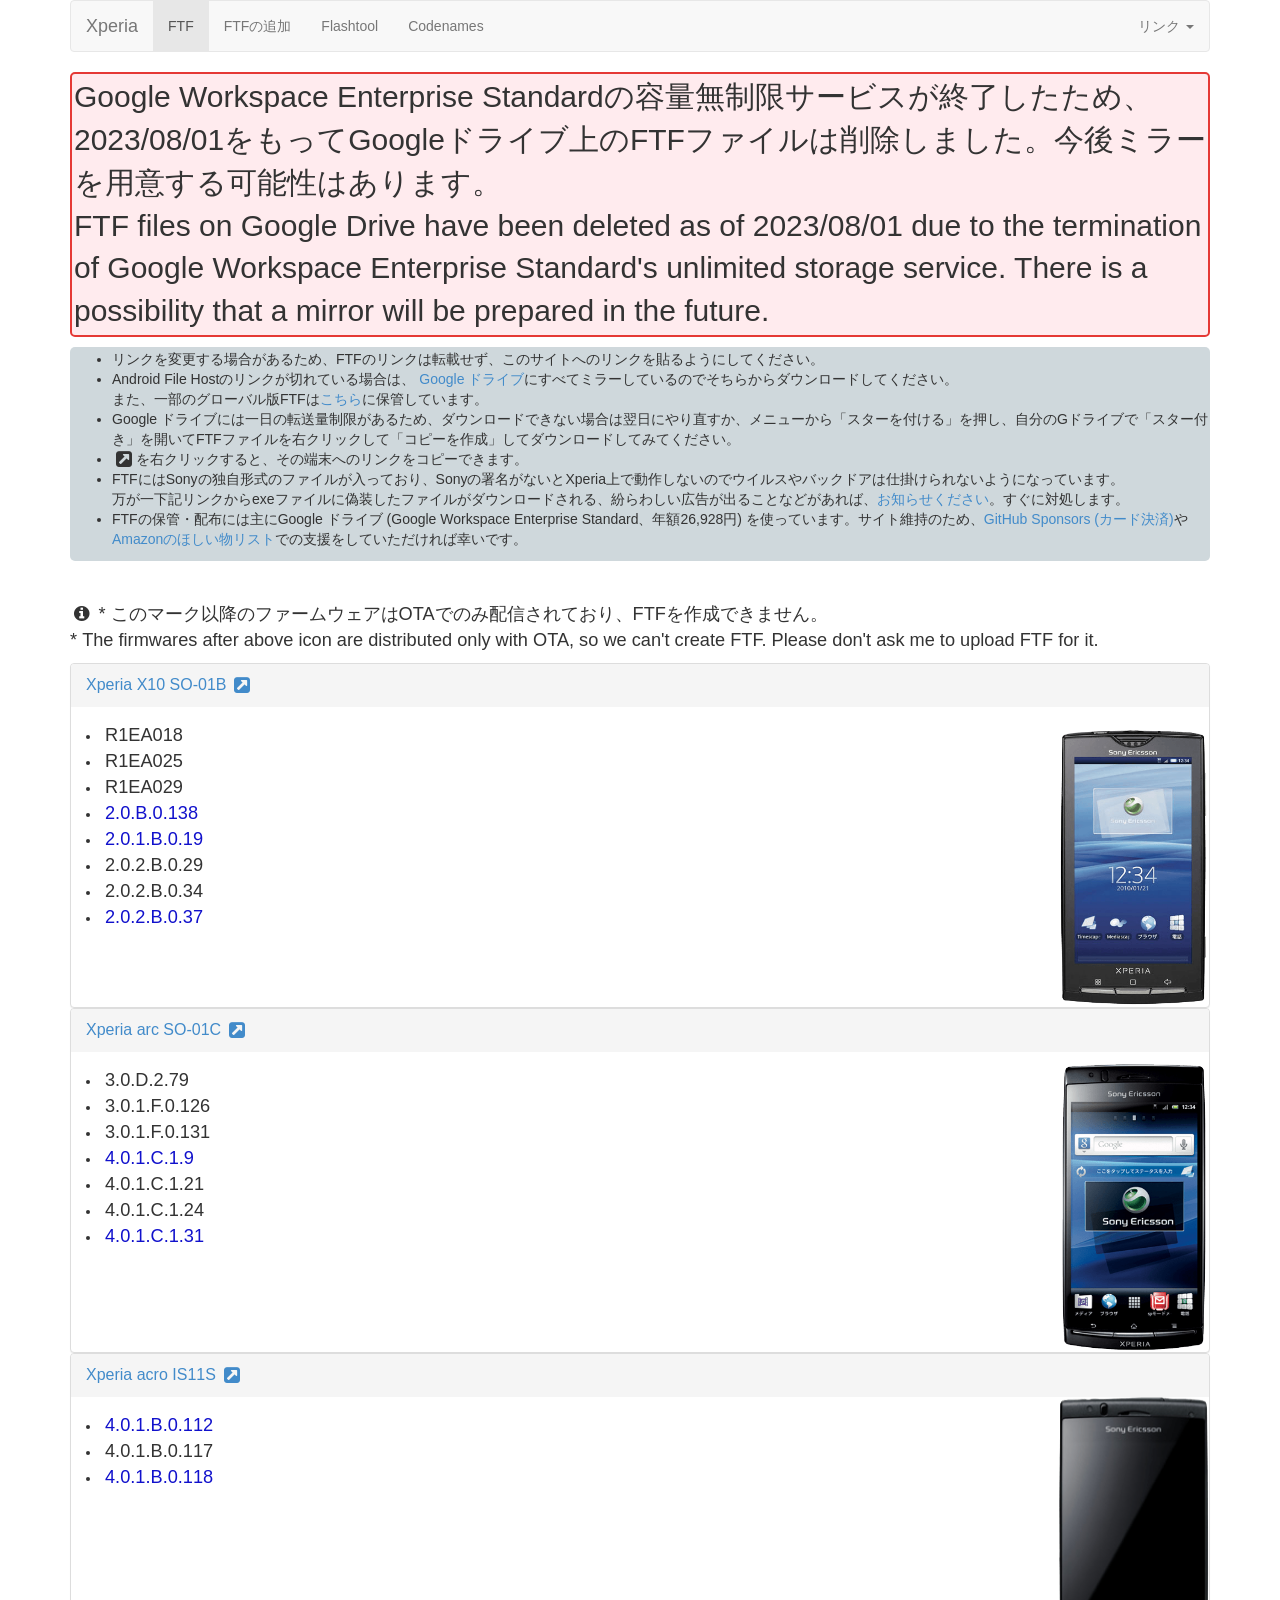
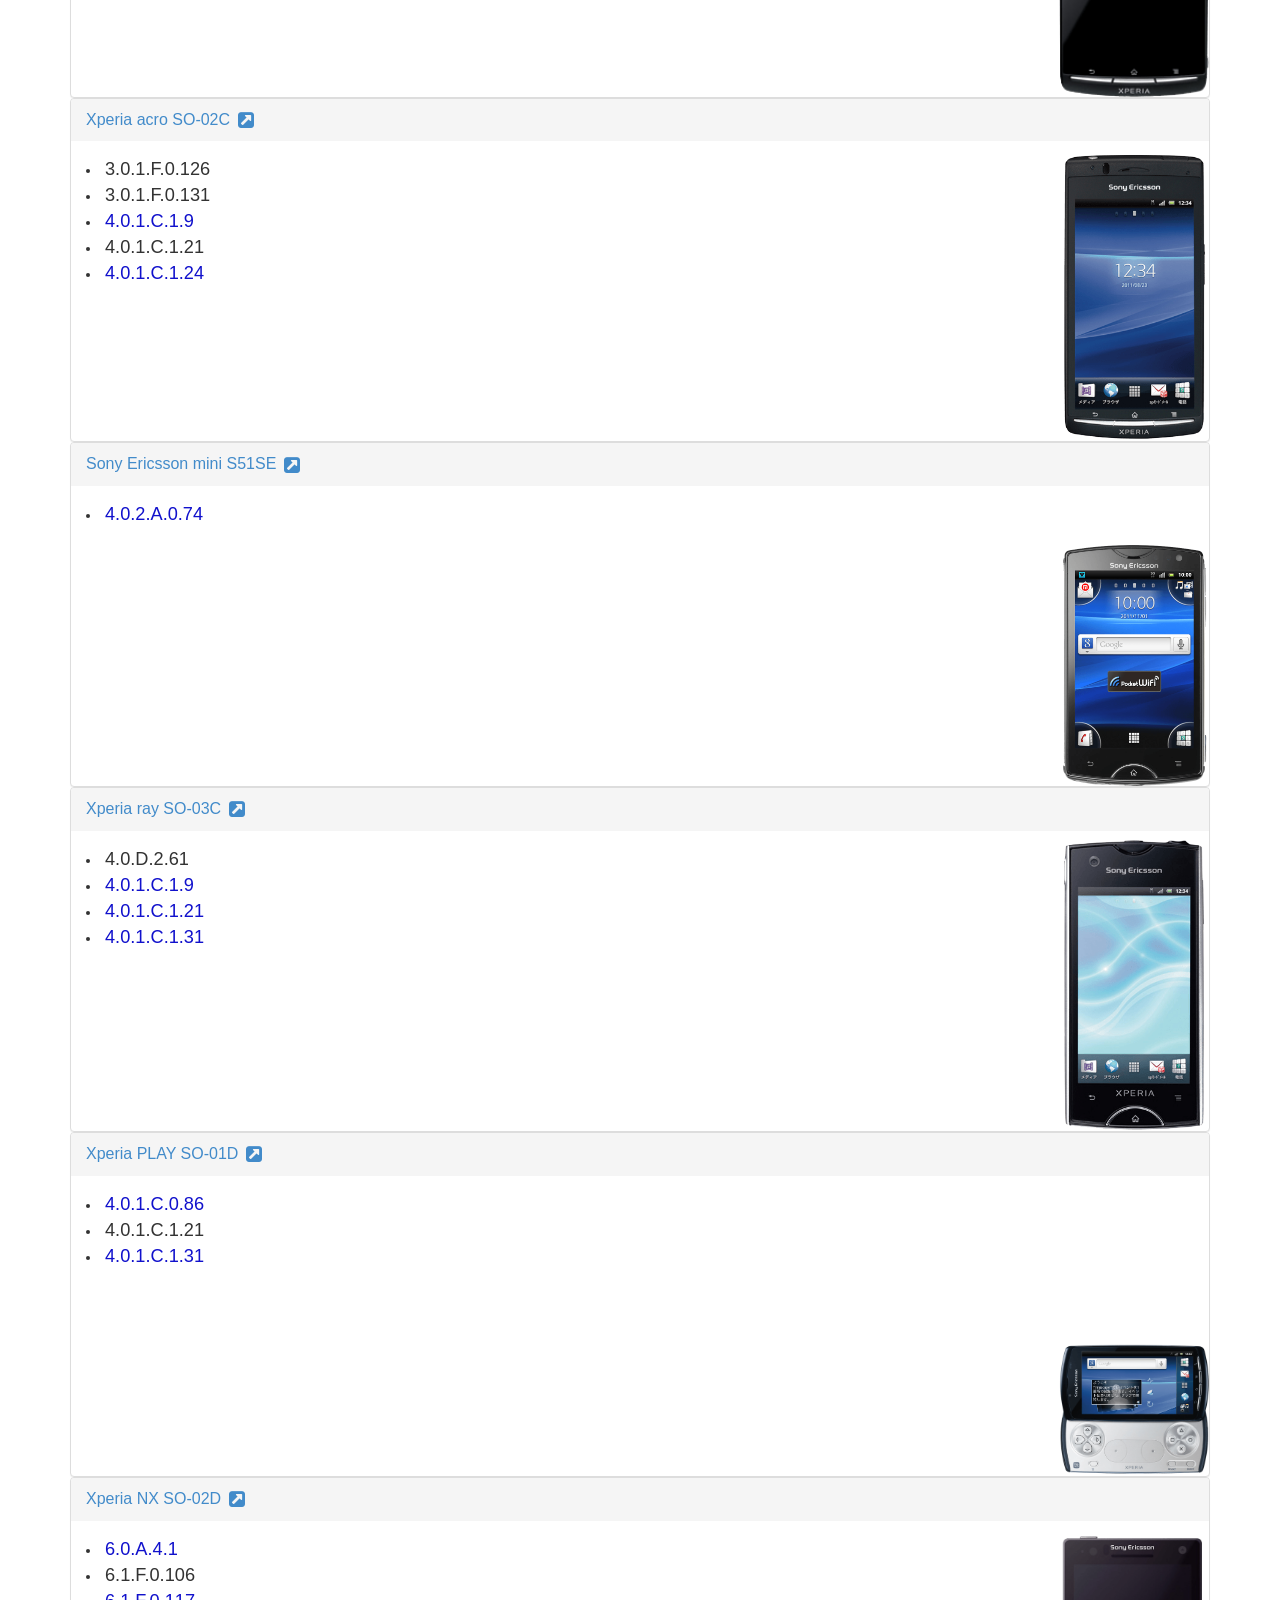
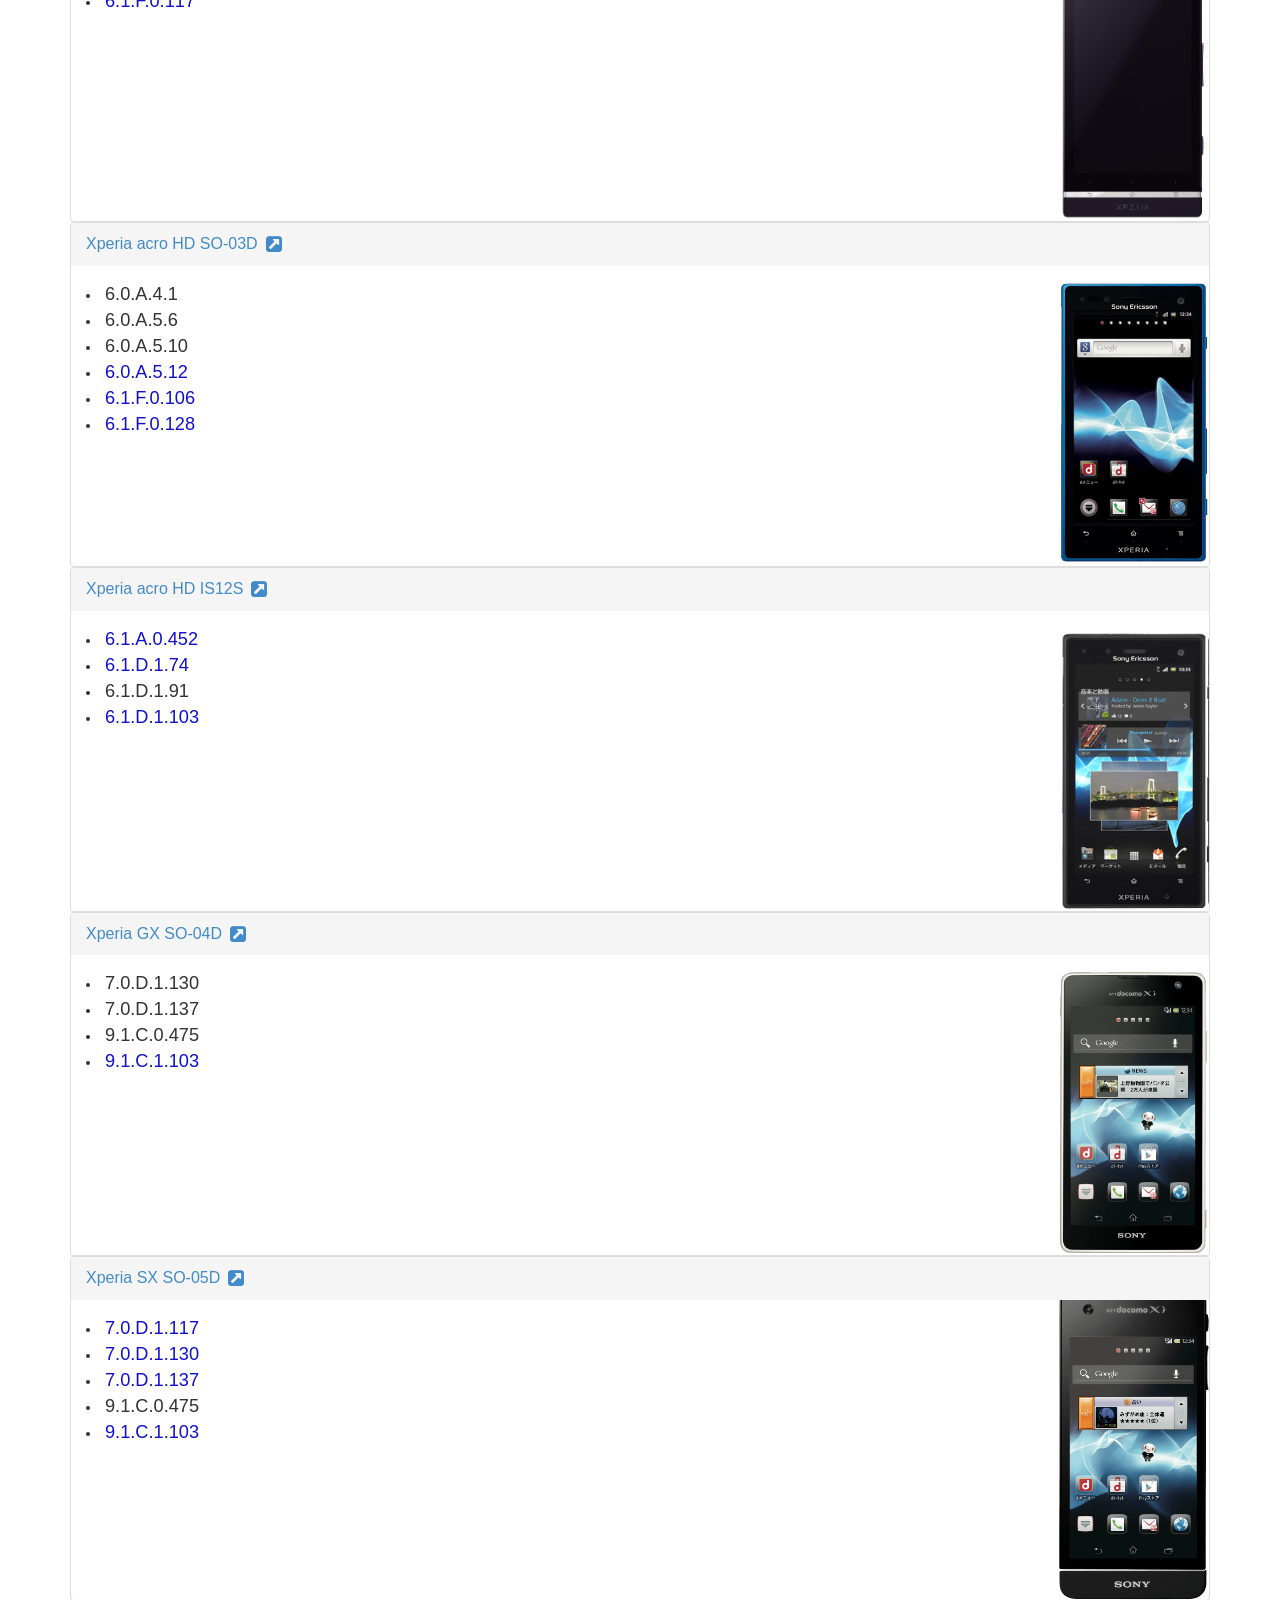
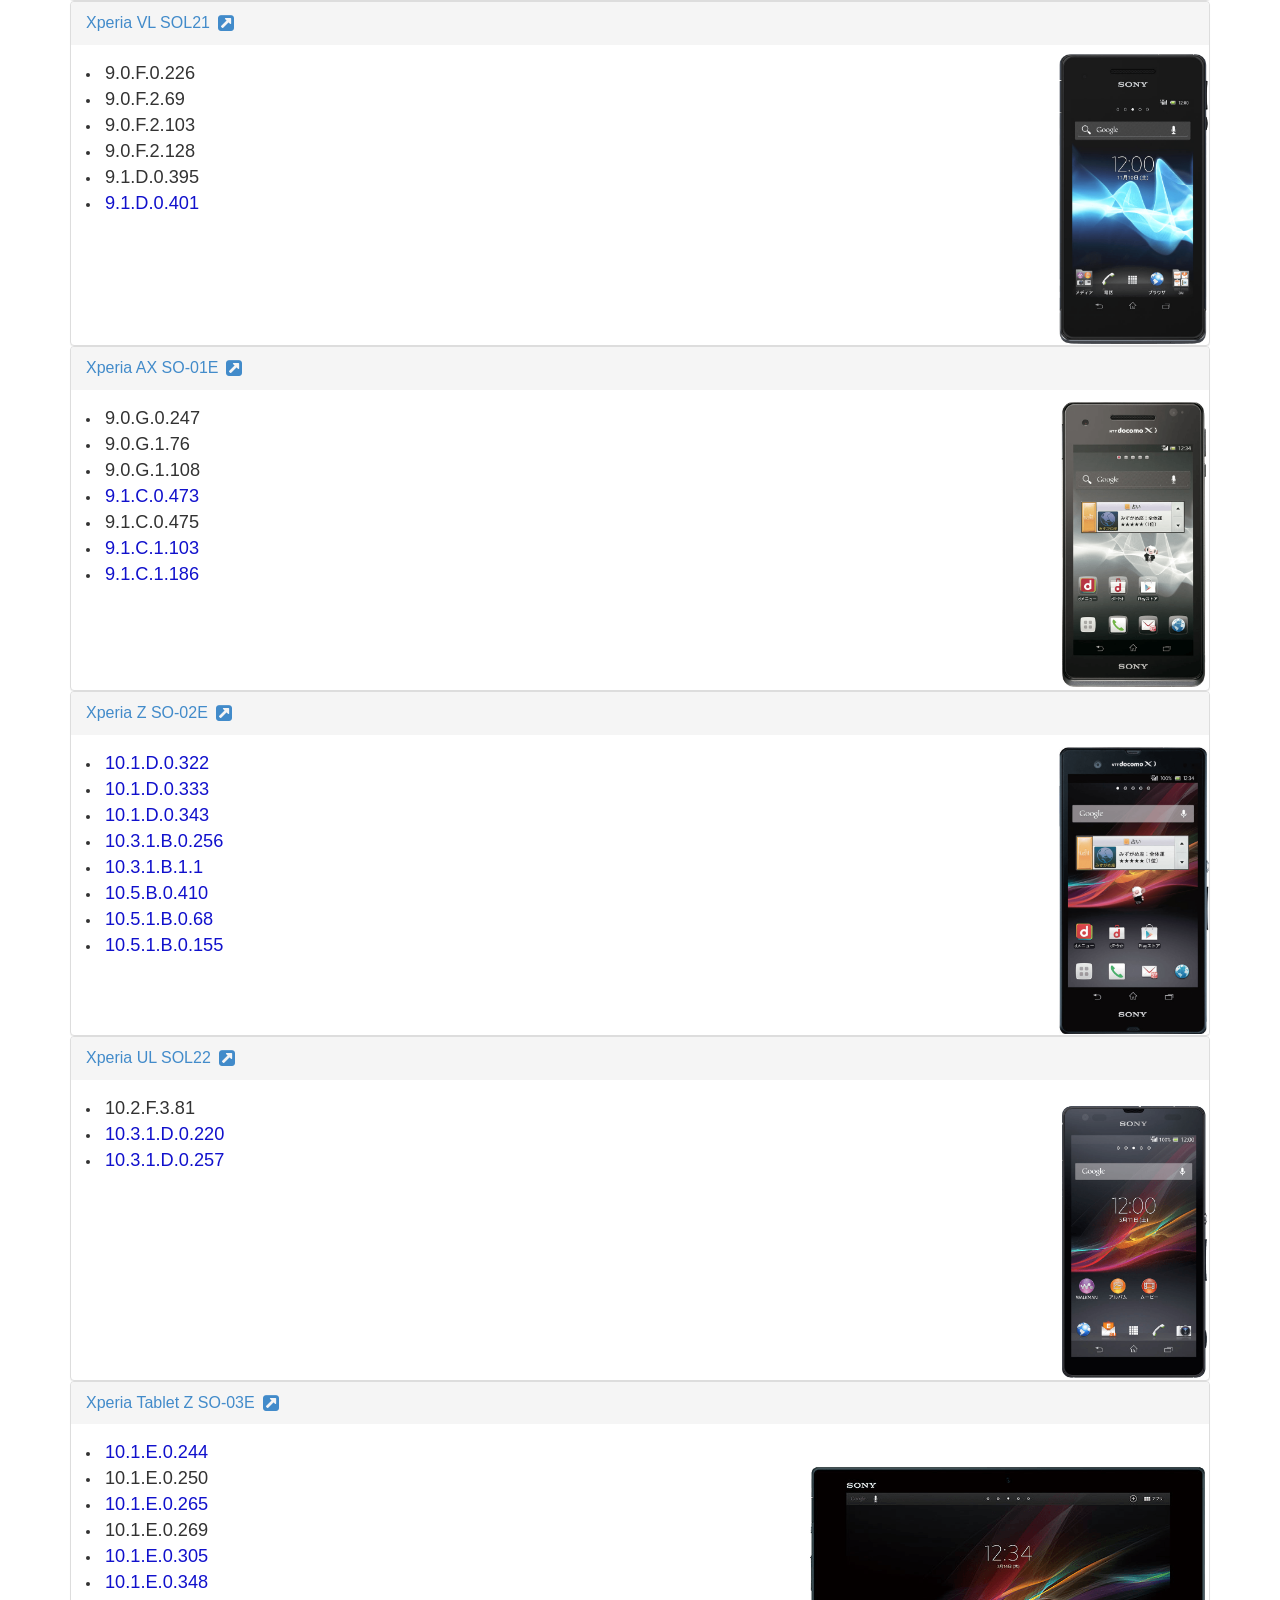
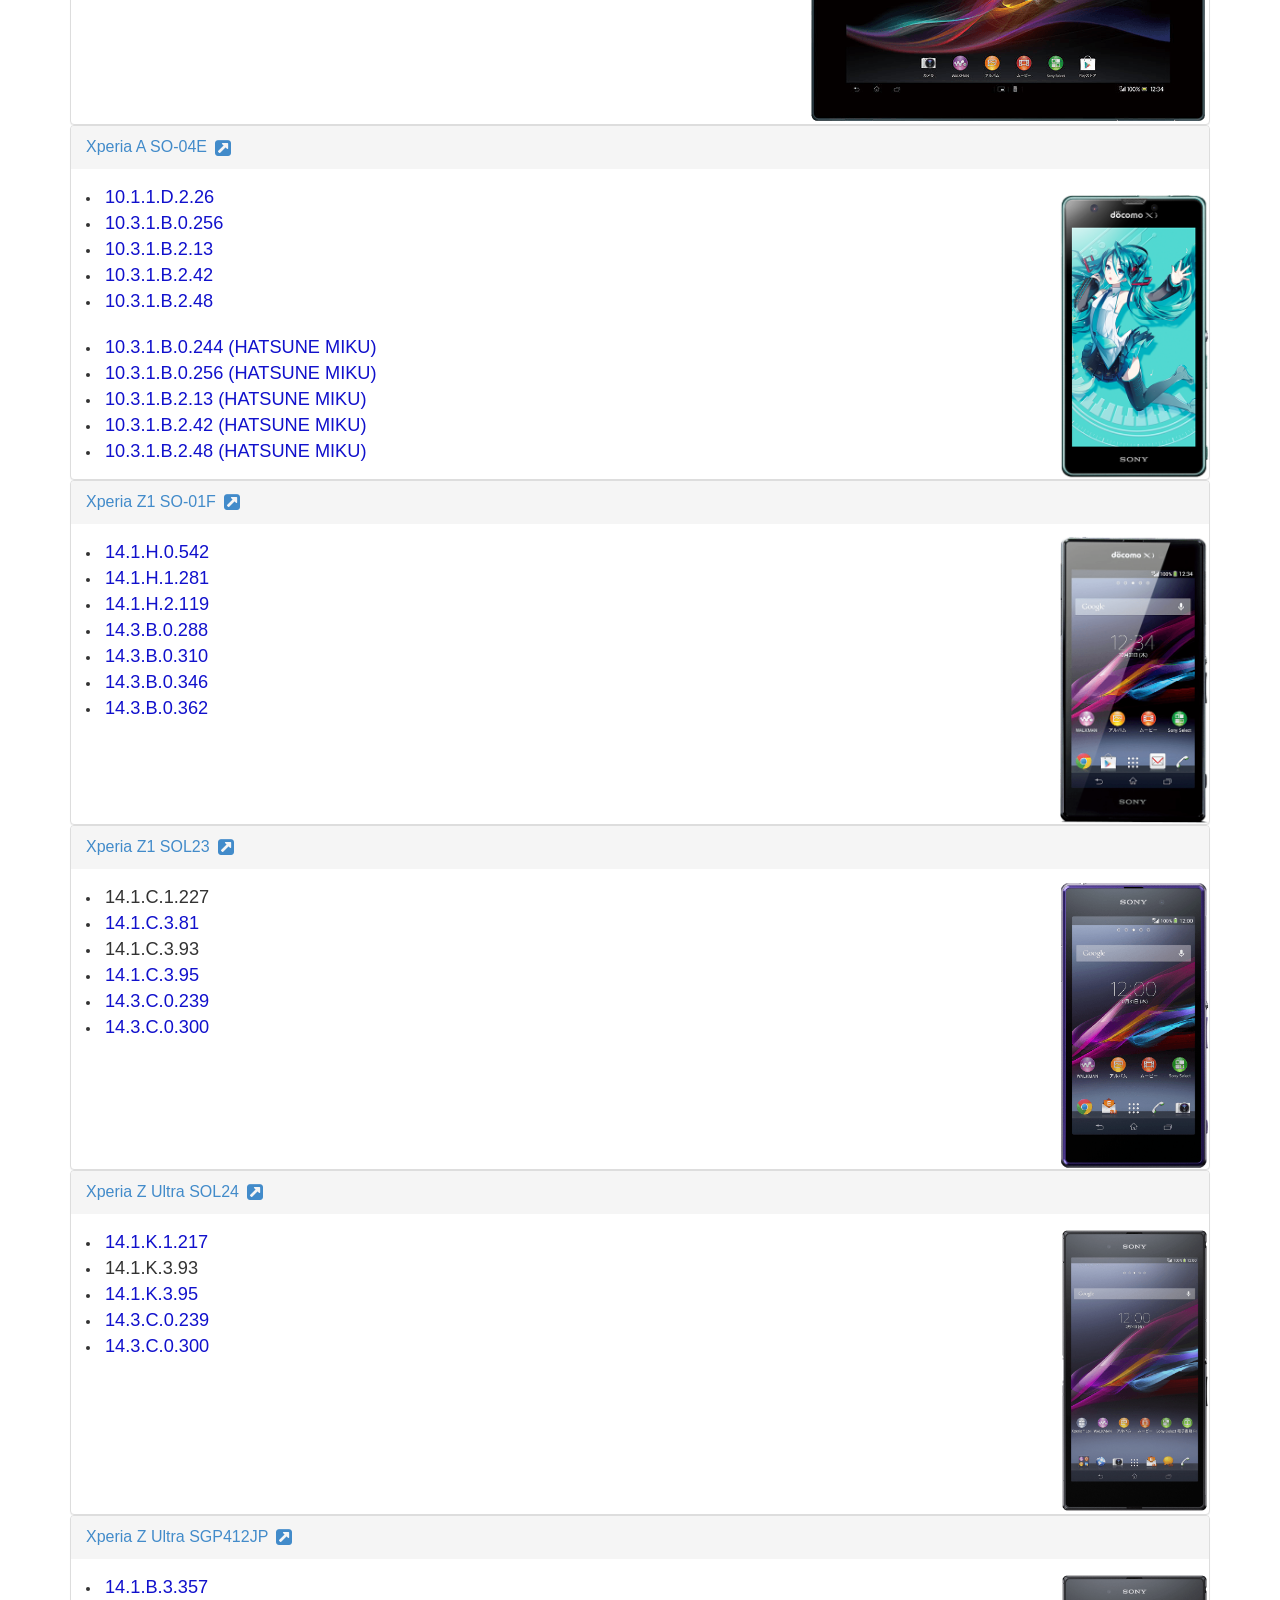
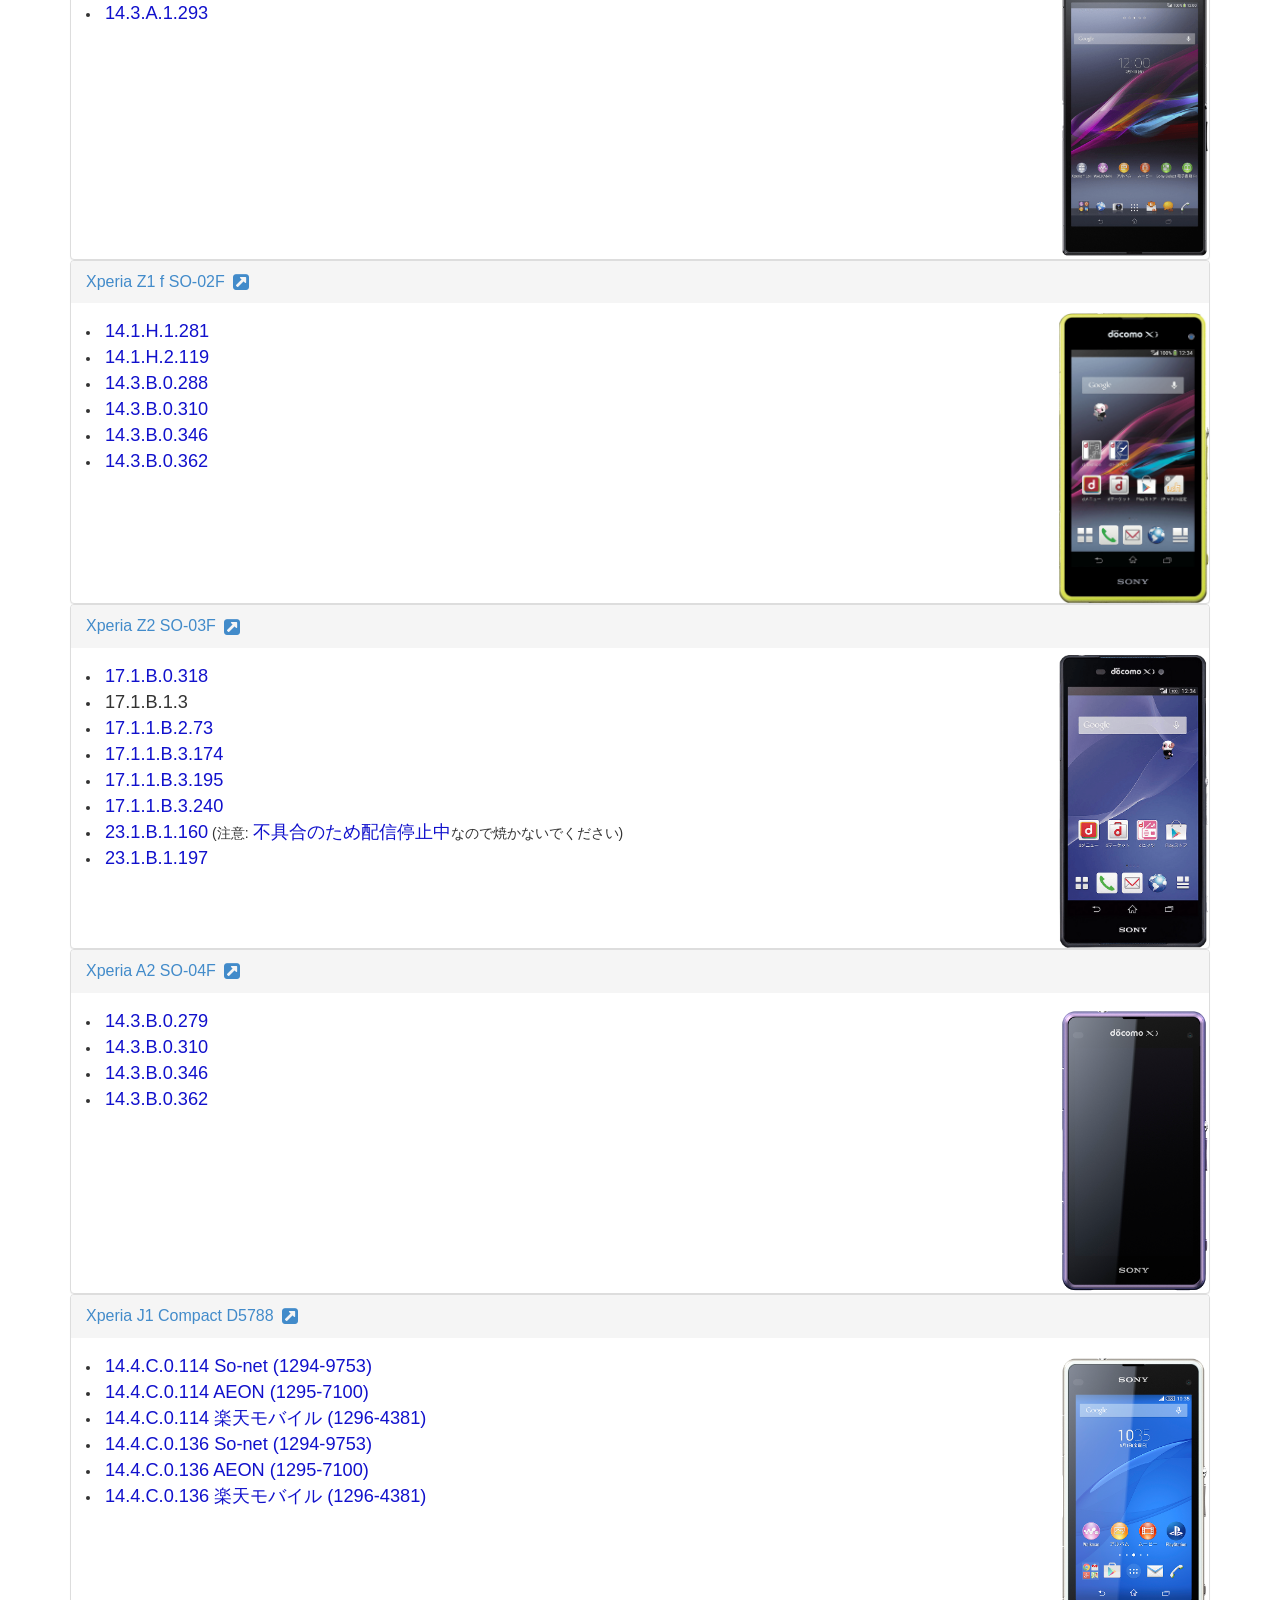
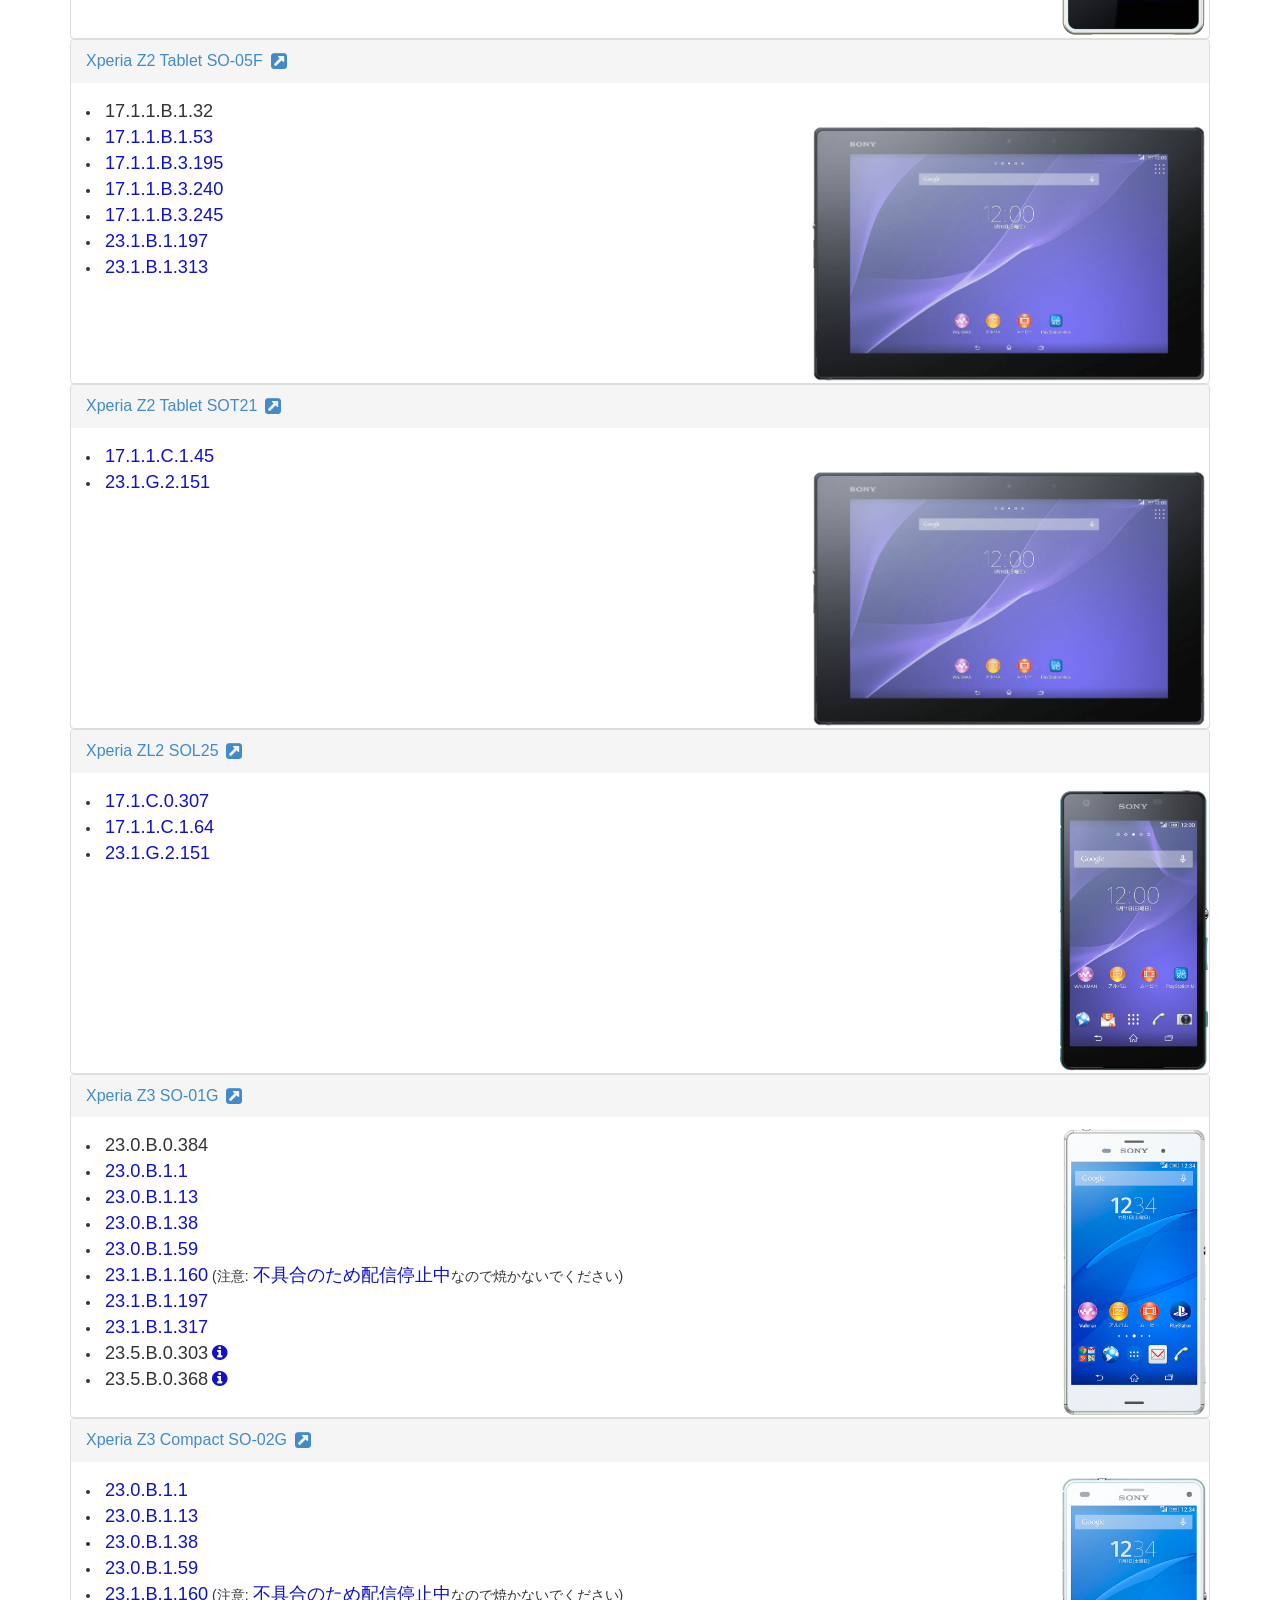
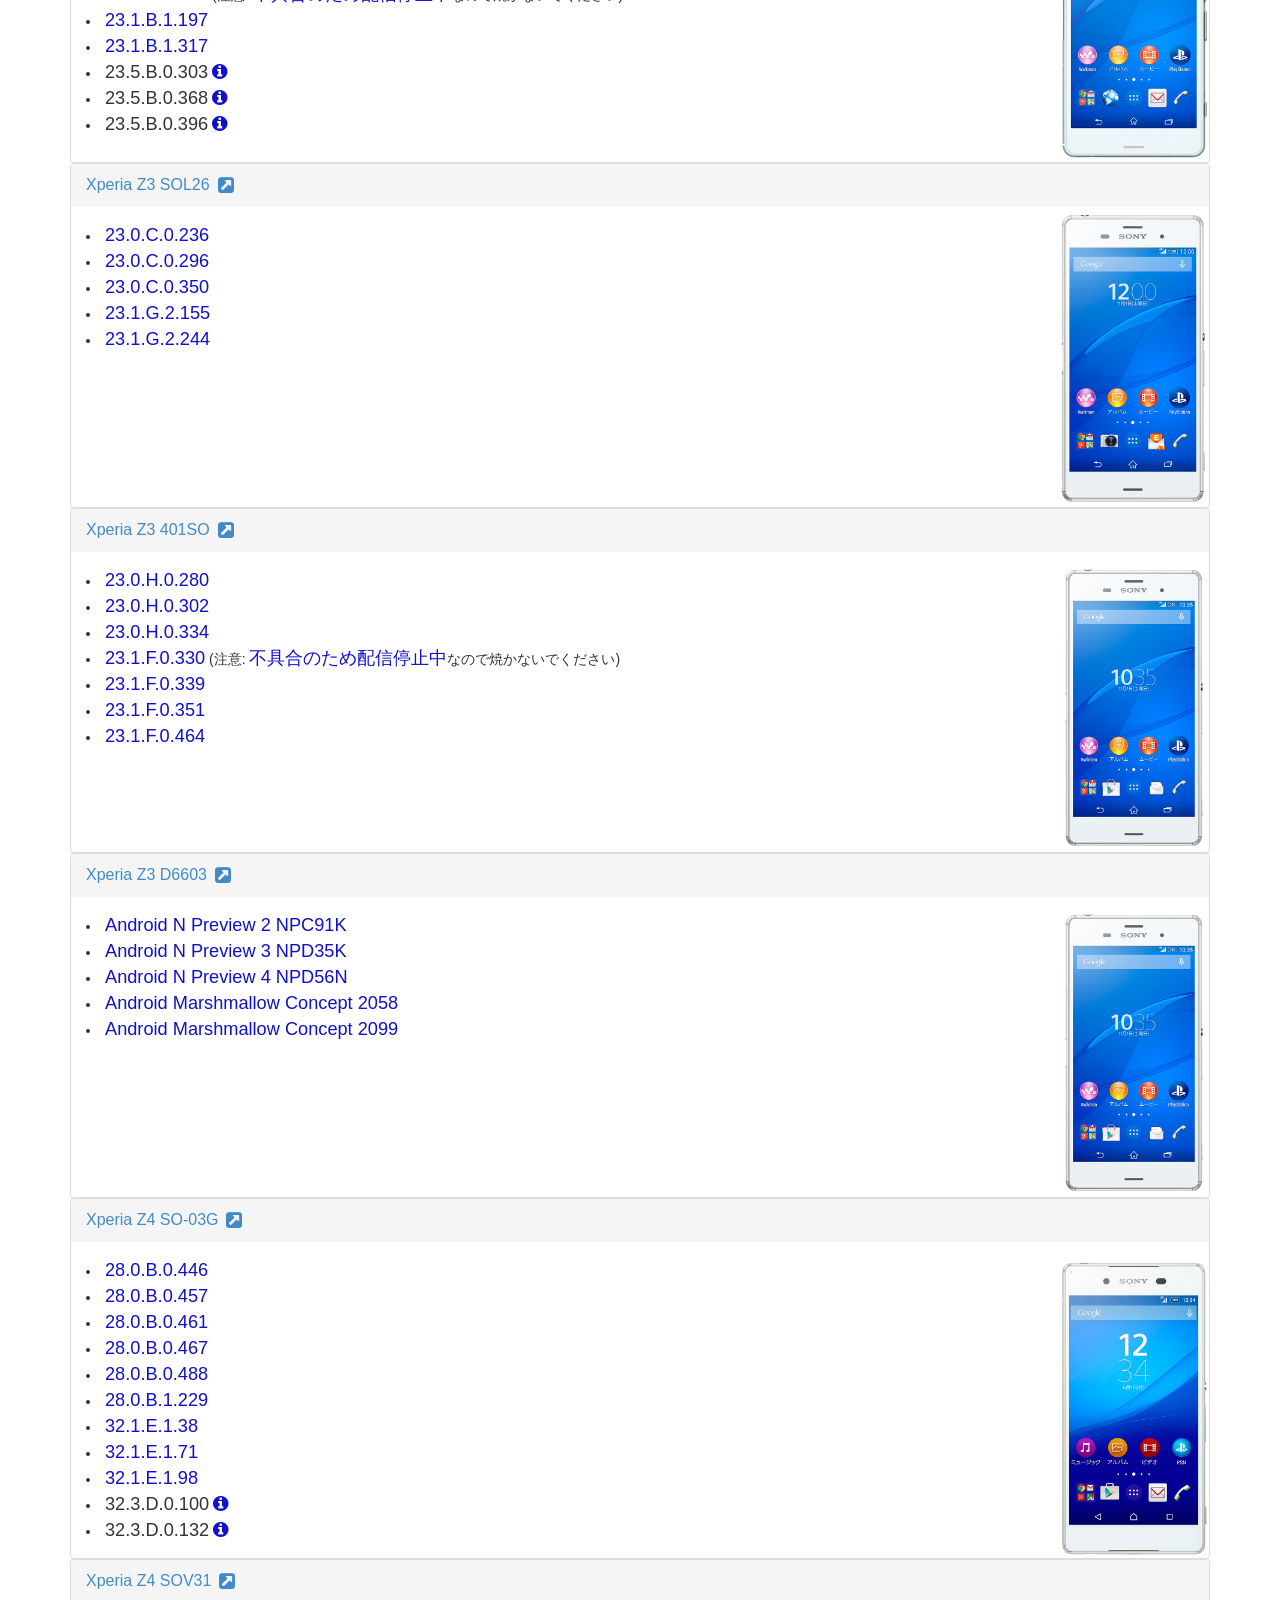
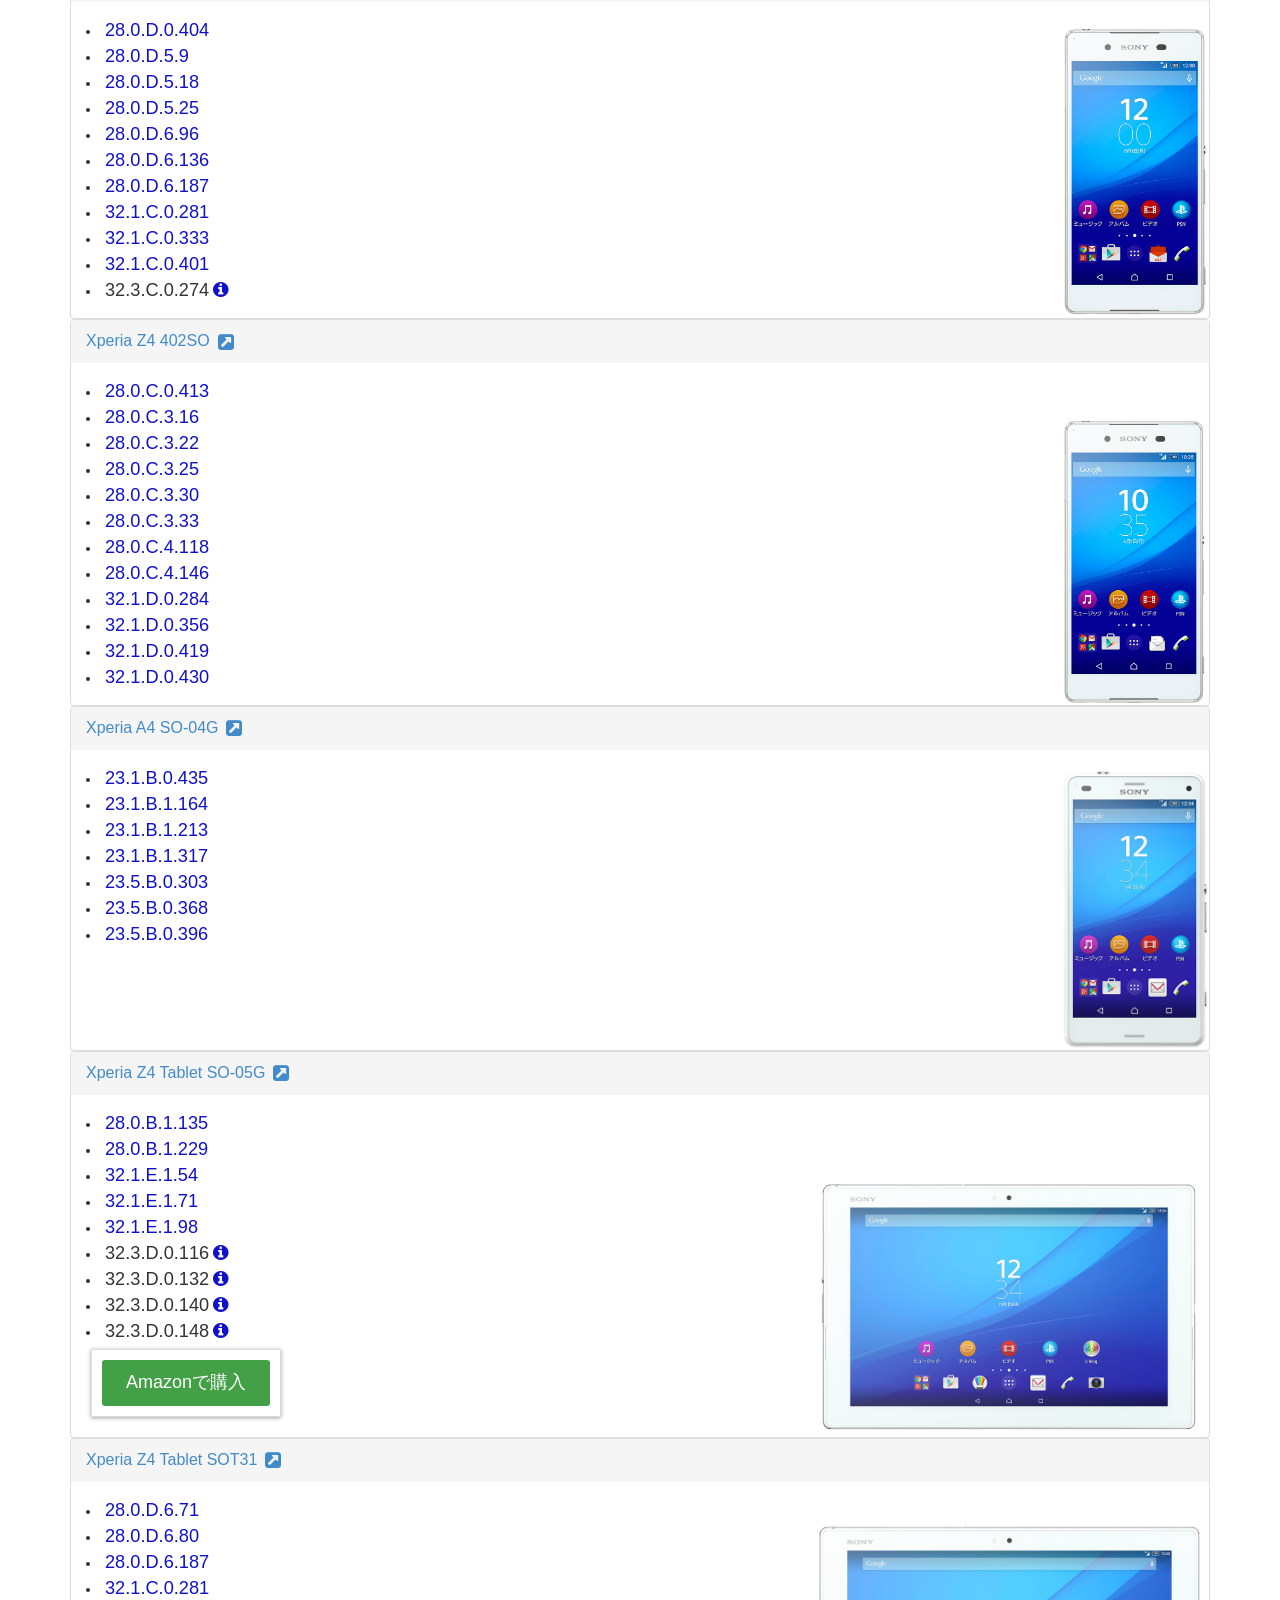
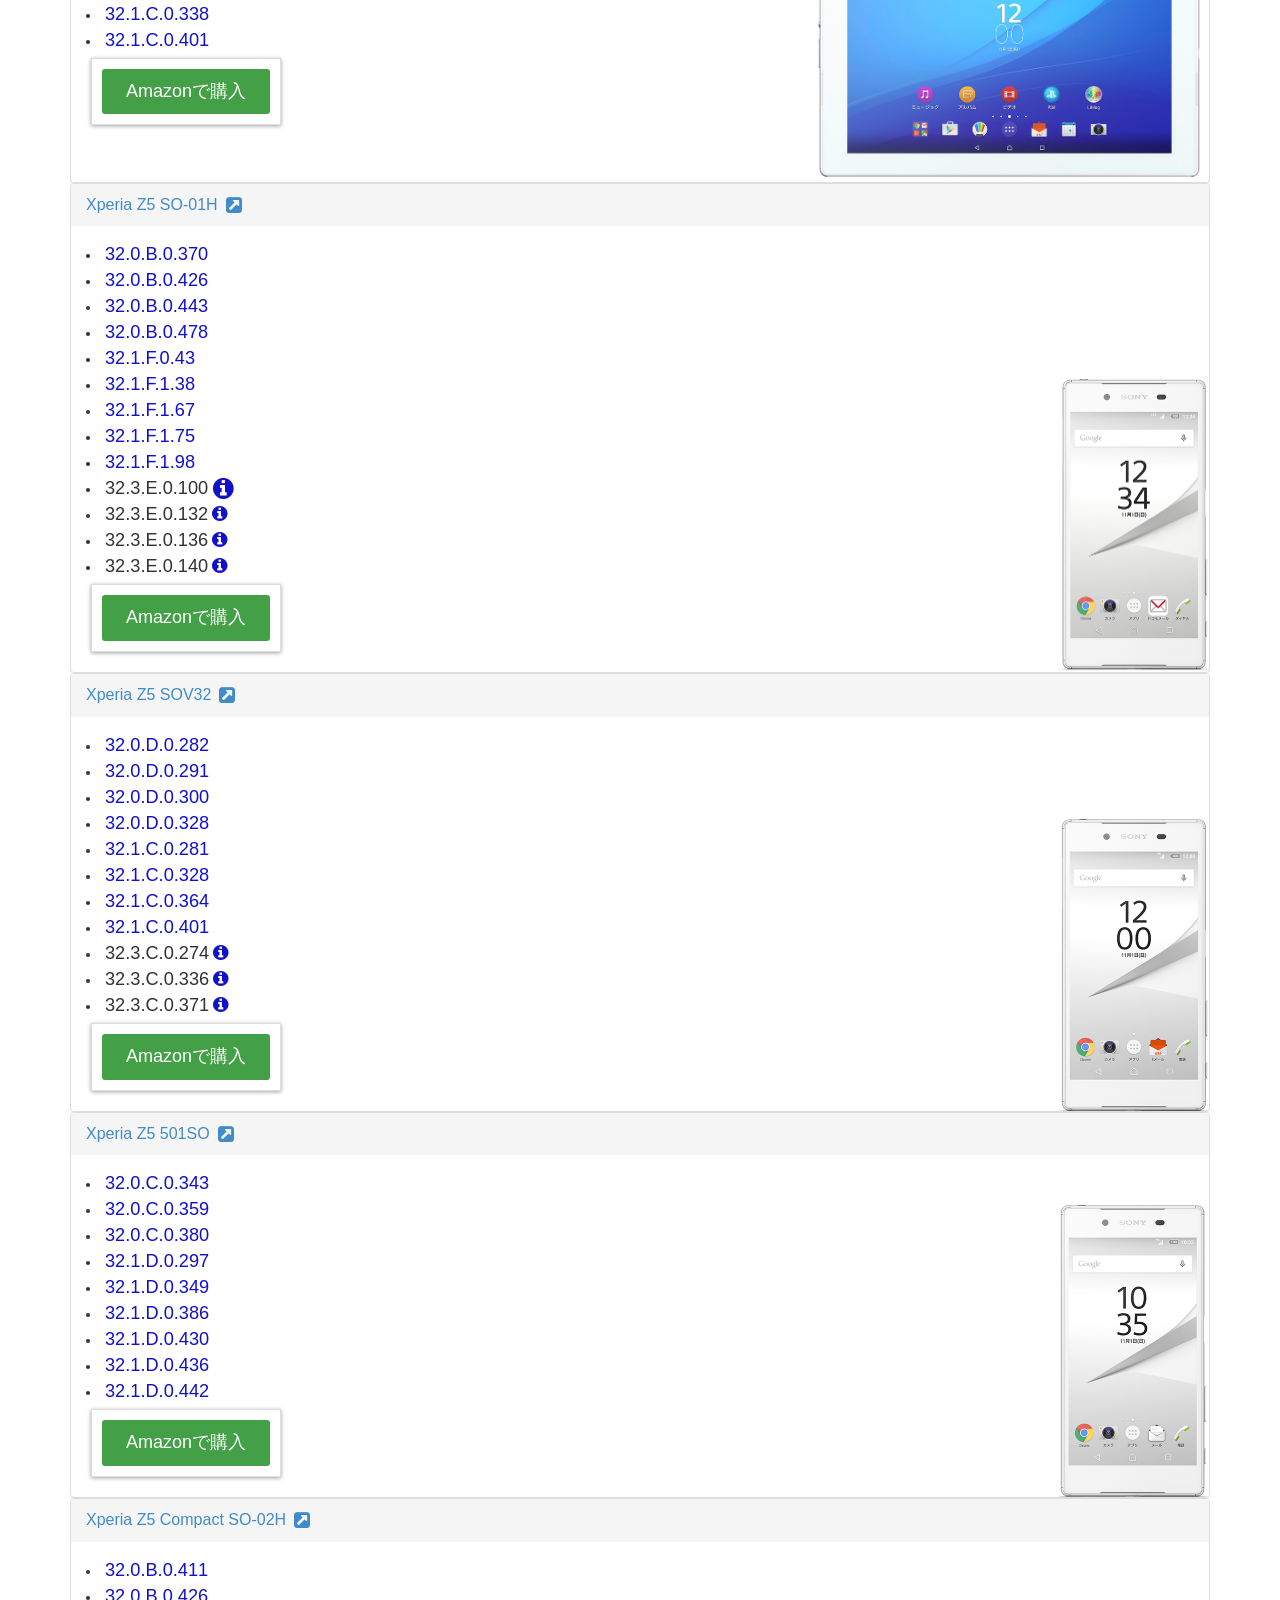
==== index.html @ 1143eaa8 "Update index.html" ====
<!DOCTYPE html>
<html lang="en">

<head>
	<meta charset="utf-8">
	<title>Xperia FTF</title>
	<meta name="viewport" content="width=device-width, initial-scale=1.0">
	<link rel="canonical" href="http://ftf.andro.plus/" />

	<meta name="description" content="">
	<meta name="author" content="">

	<!--link rel="stylesheet/less" href="less/bootstrap.less" type="text/css" /-->
	<!--link rel="stylesheet/less" href="less/responsive.less" type="text/css" /-->
	<!--script src="js/less-1.3.3.min.js"></script-->
	<!--append ‘#!watch’ to the browser URL, then refresh the page. -->

	<link href="css/bootstrap.min.css" rel="stylesheet">
	<link href="css/style.css?v=202308" rel="stylesheet">

	<!-- HTML5 shim, for IE6-8 support of HTML5 elements -->
	<!--[if lt IE 9]>
    <script src="js/html5shiv.js"></script>
  <![endif]-->

	<!-- Fav and touch icons -->
	<link rel="apple-touch-icon-precomposed" sizes="144x144" href="img/apple-touch-icon-144-precomposed.png">
	<link rel="apple-touch-icon-precomposed" sizes="114x114" href="img/apple-touch-icon-114-precomposed.png">
	<link rel="apple-touch-icon-precomposed" sizes="72x72" href="img/apple-touch-icon-72-precomposed.png">
	<link rel="apple-touch-icon-precomposed" href="img/apple-touch-icon-57-precomposed.png">
	<link href="//maxcdn.bootstrapcdn.com/font-awesome/4.7.0/css/font-awesome.min.css" rel="stylesheet">
	<link rel="shortcut icon" href="https://ftf.andro.plus/favicon.ico">

	<script type="text/javascript" src="js/jquery.min.js"></script>
	<script type="text/javascript" src="js/bootstrap.min.js"></script>
	<script type="text/javascript" src="js/scripts.js"></script>
	<script>
		$(function () {
			$('a[href^=#panel-S] , a[href^=#panel-4] , a[href^=#panel-I]').click(function () {
				var speed = 500;
				var href = $(this).attr("href");
				var target = $(href == "#" || href == "" ? 'html' : href);
				var position = target.offset().top;
				$("html, body").animate({ scrollTop: position }, speed, "swing");
				return false;
			});
		});
	</script>

	<script>
		(function (i, s, o, g, r, a, m) {
			i['GoogleAnalyticsObject'] = r; i[r] = i[r] || function () {
				(i[r].q = i[r].q || []).push(arguments)
			}, i[r].l = 1 * new Date(); a = s.createElement(o),
				m = s.getElementsByTagName(o)[0]; a.async = 1; a.src = g; m.parentNode.insertBefore(a, m)
		})(window, document, 'script', '//www.google-analytics.com/analytics.js', 'ga');

		ga('create', 'UA-49043288-2', 'auto');
		ga('require', 'displayfeatures');
		ga('require', 'linkid');
		ga('set', 'dimension13', navigator.userAgent);
		ga('send', 'pageview');
	</script>
	<script async src="//pagead2.googlesyndication.com/pagead/js/adsbygoogle.js"></script>
	<script>
		(adsbygoogle = window.adsbygoogle || []).push({
			google_ad_client: "ca-pub-0606165858439985",
			enable_page_level_ads: true
		});
	</script>
	<script src="//js.omks.valuecommerce.com/vcomks.js"></script>
</head>

<body>

	<div class="container">
		<div class="row clearfix">
			<div class="col-md-12 column">
				<nav class="navbar navbar-default" role="navigation">
					<div class="navbar-header">
						<button type="button" class="navbar-toggle" data-toggle="Nocollapse" data-target="#bs-example-navbar-Nocollapse-1">
							<span class="sr-only">Toggle navigation</span>
							<span class="icon-bar"></span>
							<span class="icon-bar"></span>
							<span class="icon-bar"></span>
						</button>
						<a class="navbar-brand" href="#">Xperia</a>
					</div>

					<div class="Nocollapse navbar-Nocollapse" id="bs-example-navbar-Nocollapse-1">
						<ul class="nav navbar-nav">
							<li class="active">
								<a href="#">FTF</a>
							</li>
							<li class="inactive">
								<a href="https://androplus.org/contact/">FTFの追加</a>
							</li>
							<li class="inactive">
								<a href="flashtool.html">Flashtool</a>
							</li>
							<li class="inactive">
								<a href="codenames.html">Codenames</a>
							</li>
						</ul>
						<ul class="nav navbar-nav navbar-right">
							<li class="dropdown">
								<a href="#" class="dropdown-toggle" data-toggle="dropdown">リンク
									<strong class="caret"></strong>
								</a>
								<ul class="dropdown-menu">
									<li>
										<a href="https://androplus.org/">AndroPlus</a>
									</li>
									<li>
										<a href="//あんどろいどのこと.みんな/">あんどろいどのこと、みんな。</a>
									</li>
								</ul>
							</li>
						</ul>
					</div>

				</nav>

				<div class="warning">
					Google Workspace Enterprise Standardの容量無制限サービスが終了したため、2023/08/01をもってGoogleドライブ上のFTFファイルは削除しました。今後ミラーを用意する可能性はあります。<br />
					FTF files on Google Drive have been deleted as of 2023/08/01 due to the termination of Google Workspace Enterprise Standard's unlimited storage service. There is a possibility that a mirror will be prepared in the future.
				</div>

				<div class="notice">
					<ul>
						<li>リンクを変更する場合があるため、FTFのリンクは転載せず、このサイトへのリンクを貼るようにしてください。</li>
						<li>Android File Hostのリンクが切れている場合は、
							<a href="https://drive.google.com/drive/folders/0B0j3VJ1Xp5N8c3AxUUl1Q3NxOGs?resourcekey=0-wkqdlXQwxokishY0XLCt4Q&usp=sharing">Google ドライブ</a>にすべてミラーしているのでそちらからダウンロードしてください。<br />
							また、一部のグローバル版FTFは<a href="https://drive.google.com/drive/folders/0B0j3VJ1Xp5N8UEFqMDYwTVFGM2c?resourcekey=0-emg5ke2IKxqRH9ei962biw&usp=sharing">こちら</a>に保管しています。</li>
						<li>Google ドライブには一日の転送量制限があるため、ダウンロードできない場合は翌日にやり直すか、メニューから「スターを付ける」を押し、自分のGドライブで「スター付き」を開いてFTFファイルを右クリックして「コピーを作成」してダウンロードしてみてください。</li>
						<li><i class="fa fa-external-link-square fa-fw fa-lg"></i>を右クリックすると、その端末へのリンクをコピーできます。</li>
						<li>FTFにはSonyの独自形式のファイルが入っており、Sonyの署名がないとXperia上で動作しないのでウイルスやバックドアは仕掛けられないようになっています。
					<br /> 万が一下記リンクからexeファイルに偽装したファイルがダウンロードされる、紛らわしい広告が出ることなどがあれば、<a href="https://androplus.org/contact/">お知らせください</a>。すぐに対処します。</li>
						<li>FTFの保管・配布には主にGoogle ドライブ (Google Workspace Enterprise Standard、年額26,928円) を使っています。サイト維持のため、<a href="https://github.com/sponsors/AndroPlus-org?frequency=one-time">GitHub Sponsors (カード決済)</a>や<a href="https://amzn.to/383M14e">Amazonのほしい物リスト</a>での支援をしていただければ幸いです。</li>
					</ul>
				</div>
				<br /><br />
				<p id="ota-only">
					<i class="fa fa-info-circle fa-fw" aria-hidden="true"></i>
					* このマーク以降のファームウェアはOTAでのみ配信されており、FTFを作成できません。<br />
					* The firmwares after above icon are distributed only with OTA, so we can't create FTF. Please don't ask me to upload FTF for it.
				</p>

				<!-- レスポンシブ記事下 -->
				<ins class="adsbygoogle" style="display:block" data-ad-client="ca-pub-0606165858439985" data-ad-slot="8365603791" data-ad-format="auto"></ins>
				<script>
					(adsbygoogle = window.adsbygoogle || []).push({});
				</script>

				<div class="panel-group" id="panel-SO-01B">
					<div class="panel panel-default">
						<div class="panel-heading">
							<a class="panel-title" data-toggle="Nocollapse" data-parent="#panel-SO-01B" href="#panel-element-98673111789">Xperia X10 SO-01B</a>
							<a href="#panel-SO-01B" title="この端末へのリンク">
								<i class="fa fa-external-link-square fa-fw fa-lg"></i>
							</a>
						</div>
						<div id="panel-element-98673111789" class="panel-Nocollapse Nocollapse">
							<div class="panel-body device-panel x10">
								<li>
									<span href="#リンクなし">R1EA018</span>
								</li>
								<li>
									<span href="#リンクなし">R1EA025</span>
								</li>
								<li>
									<span href="#リンクなし">R1EA029</span>
								</li>
								<li>
									<a href="https://www.androidfilehost.com/?w=files&flid=62051">2.0.B.0.138</a>
								</li>
								<li>
									<a href="https://www.androidfilehost.com/?w=files&flid=62051">2.0.1.B.0.19</a>
								</li>
								<li>
									<span href="#リンクなし">2.0.2.B.0.29</span>
								</li>
								<li>
									<span href="#リンクなし">2.0.2.B.0.34</span>
								</li>
								<li>
									<a href="https://www.androidfilehost.com/?w=files&flid=62051">2.0.2.B.0.37</a>
								</li>
							</div>
						</div>
					</div>
				</div>
				<div class="panel-group" id="panel-SO-01C">
					<div class="panel panel-default">
						<div class="panel-heading">
							<a class="panel-title" data-toggle="Nocollapse" data-parent="#panel-SO-01C" href="#panel-element-98673111898">Xperia arc SO-01C</a>
							<a href="#panel-SO-01C" title="この端末へのリンク">
								<i class="fa fa-external-link-square fa-fw fa-lg"></i>
							</a>
						</div>
						<div id="panel-element-98673111898" class="panel-Nocollapse Nocollapse">
							<div class="panel-body device-panel arc">
								<li>
									<span href="#リンクなし">3.0.D.2.79</span>
								</li>
								<li>
									<span href="#リンクなし">3.0.1.F.0.126</span>
								</li>
								<li>
									<span href="#リンクなし">3.0.1.F.0.131</span>
								</li>
								<li>
									<a href="https://www.androidfilehost.com/?w=files&flid=62064">4.0.1.C.1.9</a>
								</li>
								<li>
									<span href="#リンクなし">4.0.1.C.1.21</span>
								</li>
								<li>
									<span href="#リンクなし">4.0.1.C.1.24</span>
								</li>
								<li>
									<a href="https://www.androidfilehost.com/?w=files&flid=62064">4.0.1.C.1.31</a>
								</li>
							</div>
						</div>
					</div>
				</div>
				<div class="panel-group" id="panel-IS11S">
					<div class="panel panel-default">
						<div class="panel-heading">
							<a class="panel-title" data-toggle="Nocollapse" data-parent="#panel-IS11S" href="#panel-element-98673">Xperia acro IS11S</a>
							<a href="#panel-IS11S" title="この端末へのリンク">
								<i class="fa fa-external-link-square fa-fw fa-lg"></i>
							</a>
						</div>
						<div id="panel-element-98673" class="panel-Nocollapse Nocollapse">
							<div class="panel-body device-panel S">
								<li>
									<a href="https://www.androidfilehost.com/?w=files&flid=62076">4.0.1.B.0.112</a>
								</li>
								<li>
									<span href="#リンクなし">4.0.1.B.0.117</span>
								</li>
								<li>
									<a href="https://www.androidfilehost.com/?w=files&flid=62076">4.0.1.B.0.118</a>
								</li>
							</div>
						</div>
					</div>
				</div>
				<div class="panel-group" id="panel-SO-02C">
					<div class="panel panel-default">
						<div class="panel-heading">
							<a class="panel-title" data-toggle="Nocollapse" data-parent="#panel-SO-02C" href="#panel-element-98673111">Xperia acro SO-02C</a>
							<a href="#panel-SO-02C" title="この端末へのリンク">
								<i class="fa fa-external-link-square fa-fw fa-lg"></i>
							</a>
						</div>
						<div id="panel-element-98673111" class="panel-Nocollapse Nocollapse">
							<div class="panel-body device-panel acro">
								<li>
									<span href="#リンクなし">3.0.1.F.0.126</span>
								</li>
								<li>
									<span href="#リンクなし">3.0.1.F.0.131</span>
								</li>
								<li>
									<a href="https://www.androidfilehost.com/?w=files&flid=62076">4.0.1.C.1.9</a>
								</li>
								<li>
									<span href="#リンクなし">4.0.1.C.1.21</span>
								</li>
								<li>
									<a href="https://www.androidfilehost.com/?w=files&flid=62076">4.0.1.C.1.24</a>
								</li>
							</div>
						</div>
					</div>
				</div>
				<div class="panel-group" id="panel-S51SE">
					<div class="panel panel-default">
						<div class="panel-heading">
							<a class="panel-title" data-toggle="Nocollapse" data-parent="#panel-S51SE" href="#panel-element-9867344">Sony Ericsson mini S51SE</a>
							<a href="#panel-S51SE" title="この端末へのリンク">
								<i class="fa fa-external-link-square fa-fw fa-lg"></i>
							</a>
						</div>
						<div id="panel-element-9867344" class="panel-Nocollapse Nocollapse">
							<div class="panel-body device-panel mini">
								<li>
									<a href="https://www.androidfilehost.com/?w=files&flid=62036">4.0.2.A.0.74</a>
								</li>
							</div>
						</div>
					</div>
				</div>
				<div class="panel-group" id="panel-SO-03C">
					<div class="panel panel-default">
						<div class="panel-heading">
							<a class="panel-title" data-toggle="Nocollapse" data-parent="#panel-SO-03C" href="#panel-element-98673111434">Xperia ray SO-03C</a>
							<a href="#panel-SO-03C" title="この端末へのリンク">
								<i class="fa fa-external-link-square fa-fw fa-lg"></i>
							</a>
						</div>
						<div id="panel-element-98673111434" class="panel-Nocollapse Nocollapse">
							<div class="panel-body device-panel ray">
								<li>
									<span href="#リンクなし">4.0.D.2.61</span>
								</li>
								<li>
									<a href="https://www.androidfilehost.com/?w=files&flid=62066">4.0.1.C.1.9</a>
								</li>
								<li>
									<a href="https://www.androidfilehost.com/?w=files&flid=62066">4.0.1.C.1.21</a>
								</li>
								<li>
									<a href="https://www.androidfilehost.com/?w=files&flid=62066">4.0.1.C.1.31</a>
								</li>
							</div>
						</div>
					</div>
				</div>
				<div class="panel-group" id="panel-SO-01D">
					<div class="panel panel-default">
						<div class="panel-heading">
							<a class="panel-title" data-toggle="Nocollapse" data-parent="#panel-SO-01D" href="#panel-element-98673111433">Xperia PLAY SO-01D</a>
							<a href="#panel-SO-01D" title="この端末へのリンク">
								<i class="fa fa-external-link-square fa-fw fa-lg"></i>
							</a>
						</div>
						<div id="panel-element-98673111433" class="panel-Nocollapse Nocollapse">
							<div class="panel-body device-panel play">
								<li>
									<a href="https://www.androidfilehost.com/?w=files&flid=62039">4.0.1.C.0.86</a>
								</li>
								<li>
									<span href="#リンクなし">4.0.1.C.1.21</span>
								</li>
								<li>
									<a href="https://www.androidfilehost.com/?w=files&flid=62039">4.0.1.C.1.31</a>
								</li>
							</div>
						</div>
					</div>
				</div>
				<div class="panel-group" id="panel-SO-02D">
					<div class="panel panel-default">
						<div class="panel-heading">
							<a class="panel-title" data-toggle="Nocollapse" data-parent="#panel-SO-02D" href="#panel-element-98673111696">Xperia NX SO-02D</a>
							<a href="#panel-SO-02D" title="この端末へのリンク">
								<i class="fa fa-external-link-square fa-fw fa-lg"></i>
							</a>
						</div>
						<div id="panel-element-98673111696" class="panel-Nocollapse Nocollapse">
							<div class="panel-body device-panel NX">
								<li>
									<a href="https://www.androidfilehost.com/?w=files&flid=62056">6.0.A.4.1</a>
								</li>
								<li>
									<span href="#リンクなし">6.1.F.0.106</span>
								</li>
								<li>
									<a href="https://www.androidfilehost.com/?w=files&flid=62056">6.1.F.0.117</a>
								</li>
							</div>
						</div>
					</div>
				</div>
				<div class="panel-group" id="panel-SO-03D">
					<div class="panel panel-default">
						<div class="panel-heading">
							<a class="panel-title" data-toggle="Nocollapse" data-parent="#panel-SO-03D" href="#panel-element-9867311145">Xperia acro HD SO-03D</a>
							<a href="#panel-SO-03D" title="この端末へのリンク">
								<i class="fa fa-external-link-square fa-fw fa-lg"></i>
							</a>
						</div>
						<div id="panel-element-9867311145" class="panel-Nocollapse Nocollapse">
							<div class="panel-body device-panel aHD">
								<li>
									<span href="#リンクなし">6.0.A.4.1</span>
								</li>
								<li>
									<span href="#リンクなし">6.0.A.5.6</span>
								</li>
								<li>
									<span href="#リンクなし">6.0.A.5.10</span>
								</li>
								<li>
									<a href="https://www.androidfilehost.com/?w=files&flid=62046">6.0.A.5.12</a>
								</li>
								<li>
									<a href="https://www.androidfilehost.com/?w=files&flid=62046">6.1.F.0.106</a>
								</li>
								<li>
									<a href="https://www.androidfilehost.com/?w=files&flid=62046">6.1.F.0.128</a>
								</li>
							</div>
						</div>
					</div>
				</div>
				<div class="panel-group" id="panel-IS12S">
					<div class="panel panel-default">
						<div class="panel-heading">
							<a class="panel-title" data-toggle="Nocollapse" data-parent="#panel-IS12S" href="#panel-element-986731114533">Xperia acro HD IS12S</a>
							<a href="#panel-IS12S" title="この端末へのリンク">
								<i class="fa fa-external-link-square fa-fw fa-lg"></i>
							</a>
						</div>
						<div id="panel-element-986731114533" class="panel-Nocollapse Nocollapse">
							<div class="panel-body device-panel a12S">
								<li>
									<a href="https://www.androidfilehost.com/?w=files&flid=62046">6.1.A.0.452</a>
								</li>
								<li>
									<a href="https://www.androidfilehost.com/?w=files&flid=62046">6.1.D.1.74</a>
								</li>
								<li>
									<span href="#リンクなし">6.1.D.1.91</span>
								</li>
								<li>
									<a href="https://www.androidfilehost.com/?w=files&flid=62046">6.1.D.1.103</a>
								</li>
							</div>
						</div>
					</div>
				</div>
				<div class="panel-group" id="panel-SO-04D">
					<div class="panel panel-default">
						<div class="panel-heading">
							<a class="panel-title" data-toggle="Nocollapse" data-parent="#panel-SO-04D" href="#panel-element-986731115">Xperia GX SO-04D</a>
							<a href="#panel-SO-04D" title="この端末へのリンク">
								<i class="fa fa-external-link-square fa-fw fa-lg"></i>
							</a>
						</div>
						<div id="panel-element-986731115" class="panel-Nocollapse Nocollapse">
							<div class="panel-body device-panel GX">
								<li>
									<span href="#リンクなし">7.0.D.1.130</span>
								</li>
								<li>
									<span href="#リンクなし">7.0.D.1.137</span>
								</li>
								<li>
									<span href="#リンクなし">9.1.C.0.475</span>
								</li>
								<li>
									<a href="https://www.androidfilehost.com/?fid=24562950077415585">9.1.C.1.103</a>
								</li>
							</div>
						</div>
					</div>
				</div>
				<div class="panel-group" id="panel-SO-05D">
					<div class="panel panel-default">
						<div class="panel-heading">
							<a class="panel-title" data-toggle="Nocollapse" data-parent="#panel-SO-05D" href="#panel-element-9867311">Xperia SX SO-05D</a>
							<a href="#panel-SO-05D" title="この端末へのリンク">
								<i class="fa fa-external-link-square fa-fw fa-lg"></i>
							</a>
						</div>
						<div id="panel-element-9867311" class="panel-Nocollapse Nocollapse">
							<div class="panel-body device-panel SX">
								<li>
									<a href="https://drive.google.com/file/d/0B0j3VJ1Xp5N8dy1TMkpQS3NJRm8/view?usp=sharing">7.0.D.1.117</a>
								</li>
								<li>
									<a href="https://drive.google.com/file/d/0B0j3VJ1Xp5N8eDhfdFJjMjFEdlE/view?usp=sharing">7.0.D.1.130</a>
								</li>
								<li>
									<a href="https://www.androidfilehost.com/?fid=24562946973630855">7.0.D.1.137</a>
								</li>
								<li>
									<span href="#リンクなし">9.1.C.0.475</span>
								</li>
								<li>
									<a href="https://www.androidfilehost.com/?fid=24566382913913021">9.1.C.1.103</a>
								</li>
							</div>
						</div>
					</div>
				</div>
				<div class="panel-group" id="panel-SOL21">
					<div class="panel panel-default">
						<div class="panel-heading">
							<a class="panel-title" data-toggle="Nocollapse" data-parent="#panel-SOL21" href="#panel-element-9867334">Xperia VL SOL21</a>
							<a href="#panel-SOL21" title="この端末へのリンク">
								<i class="fa fa-external-link-square fa-fw fa-lg"></i>
							</a>
						</div>
						<div id="panel-element-9867334" class="panel-Nocollapse Nocollapse">
							<div class="panel-body device-panel VL">
								<li>
									<span href="#リンクなし">9.0.F.0.226</span>
								</li>
								<li>
									<span href="#リンクなし">9.0.F.2.69</span>
								</li>
								<li>
									<span href="#リンクなし">9.0.F.2.103</span>
								</li>
								<li>
									<span href="#リンクなし">9.0.F.2.128</span>
								</li>
								<li>
									<span href="#リンクなし">9.1.D.0.395</span>
								</li>
								<li>
									<a href="https://www.androidfilehost.com/?fid=24562946973630652">9.1.D.0.401</a>
								</li>
							</div>
						</div>
					</div>
				</div>

				<!-- ftf.andro.plus -->
				<ins class="adsbygoogle" style="display:block" data-ad-client="ca-pub-0606165858439985" data-ad-slot="9669007791" data-ad-format="horizontal"></ins>
				<script>
					(adsbygoogle = window.adsbygoogle || []).push({});
				</script>

				<div class="panel-group" id="panel-SO-01E">
					<div class="panel panel-default">
						<div class="panel-heading">
							<a class="panel-title" data-toggle="Nocollapse" data-parent="#panel-SO-01E" href="#panel-element-98673178">Xperia AX SO-01E</a>
							<a href="#panel-SO-01E" title="この端末へのリンク">
								<i class="fa fa-external-link-square fa-fw fa-lg"></i>
							</a>
						</div>
						<div id="panel-element-98673178" class="panel-Nocollapse Nocollapse">
							<div class="panel-body device-panel AX">
								<li>
									<span href="#リンクなし">9.0.G.0.247</span>
								</li>
								<li>
									<span href="#リンクなし">9.0.G.1.76</span>
								</li>
								<li>
									<span href="#リンクなし">9.0.G.1.108</span>
								</li>
								<li>
									<a href="https://www.androidfilehost.com/?fid=24562946973630658">9.1.C.0.473</a>
								</li>
								<li>
									<span href="#リンクなし">9.1.C.0.475</span>
								</li>
								<li>
									<a href="https://www.androidfilehost.com/?fid=24562950077415583">9.1.C.1.103</a>
								</li>
								<li>
									<a href="https://www.androidfilehost.com/?fid=24562950077415586">9.1.C.1.186</a>
								</li>
							</div>
						</div>
					</div>
				</div>
				<div class="panel-group" id="panel-SO-02E">
					<div class="panel panel-default">
						<div class="panel-heading">
							<a class="panel-title" data-toggle="Nocollapse" data-parent="#panel-SO-02E" href="#panel-element-986731">Xperia Z SO-02E</a>
							<a href="#panel-SO-02E" title="この端末へのリンク">
								<i class="fa fa-external-link-square fa-fw fa-lg"></i>
							</a>
						</div>
						<div id="panel-element-986731" class="panel-Nocollapse Nocollapse">
							<div class="panel-body device-panel Z">
								<li>
									<a href="https://www.androidfilehost.com/?fid=24562950077415576">10.1.D.0.322</a>
								</li>
								<li>
									<a href="https://www.androidfilehost.com/?fid=24562946973630856">10.1.D.0.333</a>
								</li>
								<li>
									<a href="https://www.androidfilehost.com/?fid=24562946973630646">10.1.D.0.343</a>
								</li>
								<li>
									<a href="https://www.androidfilehost.com/?fid=24562946973630645">10.3.1.B.0.256</a>
								</li>
								<li>
									<a href="https://www.androidfilehost.com/?fid=24562946973630638">10.3.1.B.1.1</a>
								</li>
								<li>
									<a href="https://www.androidfilehost.com/?fid=24562946973630637">10.5.B.0.410</a>
								</li>
								<li>
									<a href="https://www.androidfilehost.com/?fid=24562946973630642">10.5.1.B.0.68</a>
								</li>
								<li>
									<a href="https://www.androidfilehost.com/?fid=24591023225176319">10.5.1.B.0.155</a>
								</li>
							</div>
						</div>
					</div>
				</div>
				<div class="panel-group" id="panel-SOL22">
					<div class="panel panel-default">
						<div class="panel-heading">
							<a class="panel-title" data-toggle="Nocollapse" data-parent="#panel-SOL22" href="#panel-element-9867331">Xperia UL SOL22</a>
							<a href="#panel-SOL22" title="この端末へのリンク">
								<i class="fa fa-external-link-square fa-fw fa-lg"></i>
							</a>
						</div>
						<div id="panel-element-9867331" class="panel-Nocollapse Nocollapse">
							<div class="panel-body device-panel UL">
								<li>
									<span href="#リンクなし">10.2.F.3.81</span>
								</li>
								<li>
									<a href="https://www.androidfilehost.com/?fid=24566382913912955">10.3.1.D.0.220</a>
								</li>
								<li>
									<a href="https://www.androidfilehost.com/?fid=24566382913912958">10.3.1.D.0.257</a>
								</li>
							</div>
						</div>
					</div>
				</div>
				<div class="panel-group" id="panel-SO-03E">
					<div class="panel panel-default">
						<div class="panel-heading">
							<a class="panel-title" data-toggle="Nocollapse" data-parent="#panel-SO-03E" href="#panel-element-9867312">Xperia Tablet Z SO-03E</a>
							<a href="#panel-SO-03E" title="この端末へのリンク">
								<i class="fa fa-external-link-square fa-fw fa-lg"></i>
							</a>
						</div>
						<div id="panel-element-9867312" class="panel-Nocollapse Nocollapse">
							<div class="panel-body device-panel TZ">
								<li>
									<a href="https://www.androidfilehost.com/?fid=24562946973630785">10.1.E.0.244</a>
								</li>
								<li>
									<span href="#リンクなし">10.1.E.0.250</span>
								</li>
								<li>
									<a href="https://www.androidfilehost.com/?fid=24562946973630783">10.1.E.0.265</a>
								</li>
								<li>
									<span href="#リンクなし">10.1.E.0.269</span>
								</li>
								<li>
									<a href="https://www.androidfilehost.com/?fid=24566382913912945">10.1.E.0.305</a>
								</li>
								<li>
									<a href="https://www.androidfilehost.com/?fid=24562946973630784">10.1.E.0.348</a>
								</li>
							</div>
						</div>
					</div>
				</div>
				<div class="panel-group" id="panel-SO-04E">
					<div class="panel panel-default">
						<div class="panel-heading">
							<a class="panel-title" data-toggle="Nocollapse" data-parent="#panel-SO-04E" href="#panel-element-98673a">Xperia A SO-04E</a>
							<a href="#panel-SO-04E" title="この端末へのリンク">
								<i class="fa fa-external-link-square fa-fw fa-lg"></i>
							</a>
						</div>
						<div id="panel-element-98673a" class="panel-Nocollapse Nocollapse">
							<div class="panel-body device-panel AM">
								<li>
									<a href="https://www.androidfilehost.com/?fid=24562946973630808">10.1.1.D.2.26</a>
								</li>
								<li>
									<a href="https://www.androidfilehost.com/?fid=24562946973630804">10.3.1.B.0.256</a>
								</li>
								<li>
									<a href="https://www.androidfilehost.com/?fid=24562946973630806">10.3.1.B.2.13</a>
								</li>
								<li>
									<a href="https://www.androidfilehost.com/?fid=24566382913912954">10.3.1.B.2.42</a>
								</li>
								<li>
									<a href="https://drive.google.com/open?id=0B0j3VJ1Xp5N8ekR6dThXYk4xT0E">10.3.1.B.2.48</a>
								</li>
								<br>
								<li>
									<a href="https://www.androidfilehost.com/?fid=24562946973630803">10.3.1.B.0.244 (HATSUNE MIKU)</a>
								</li>
								<li>
									<a href="https://www.androidfilehost.com/?fid=24562946973630798">10.3.1.B.0.256 (HATSUNE MIKU)</a>
								</li>
								<li>
									<a href="https://www.androidfilehost.com/?fid=24562946973630800">10.3.1.B.2.13 (HATSUNE MIKU)</a>
								</li>
								<li>
									<a href="https://www.androidfilehost.com/?fid=24562946973630795">10.3.1.B.2.42 (HATSUNE MIKU)</a>
								</li>
								<li>
									<a href="https://drive.google.com/open?id=0B0j3VJ1Xp5N8N2M4ZGhEc09PUUE">10.3.1.B.2.48 (HATSUNE MIKU)</a>
								</li>
							</div>
						</div>
					</div>
				</div>
				<div class="panel-group" id="panel-SO-01F">
					<div class="panel panel-default">
						<div class="panel-heading">
							<a class="panel-title" data-toggle="Nocollapse" data-parent="#panel-SO-01F" href="#panel-element-986732">Xperia Z1 SO-01F</a>
							<a href="#panel-SO-01F" title="この端末へのリンク">
								<i class="fa fa-external-link-square fa-fw fa-lg"></i>
							</a>
						</div>
						<div id="panel-element-986732" class="panel-Nocollapse Nocollapse">
							<div class="panel-body device-panel Z1">
								<li>
									<a href="https://www.androidfilehost.com/?fid=24566382913912953">14.1.H.0.542</a>
								</li>
								<li>
									<a href="https://www.androidfilehost.com/?fid=24562950077415577">14.1.H.1.281</a>
								</li>
								<li>
									<a href="https://www.androidfilehost.com/?fid=24562946973630644">14.1.H.2.119</a>
								</li>
								<li>
									<a href="https://www.androidfilehost.com/?fid=24562946973630640">14.3.B.0.288</a>
								</li>
								<li>
									<a href="https://www.androidfilehost.com/?fid=24562946973630647">14.3.B.0.310</a>
								</li>
								<li>
									<a href="https://www.androidfilehost.com/?fid=24566382913912959">14.3.B.0.346</a>
								</li>
								<li>
									<a href="https://www.androidfilehost.com/?fid=24562946973630793">14.3.B.0.362</a>
								</li>
							</div>
						</div>
					</div>
				</div>
				<div class="panel-group" id="panel-SOL23">
					<div class="panel panel-default">
						<div class="panel-heading">
							<a class="panel-title" data-toggle="Nocollapse" data-parent="#panel-SOL23" href="#panel-element-986733">Xperia Z1 SOL23</a>
							<a href="#panel-SOL23" title="この端末へのリンク">
								<i class="fa fa-external-link-square fa-fw fa-lg"></i>
							</a>
						</div>
						<div id="panel-element-986733" class="panel-Nocollapse Nocollapse">
							<div class="panel-body device-panel Z1a">
								<li>
									<span href="#リンクなし">14.1.C.1.227</span>
								</li>
								<li>
									<a href="https://www.androidfilehost.com/?fid=24562946973630794">14.1.C.3.81</a>
								</li>
								<li>
									<span href="#リンクなし">14.1.C.3.93</span>
								</li>
								<li>
									<a href="https://www.androidfilehost.com/?fid=24566382913912960">14.1.C.3.95</a>
								</li>
								<li>
									<a href="https://www.androidfilehost.com/?fid=24562946973630790">14.3.C.0.239</a>
								</li>
								<li>
									<a href="https://www.androidfilehost.com/?fid=24549084345926262">14.3.C.0.300</a>
								</li>
							</div>
						</div>
					</div>
				</div>
				<div class="panel-group" id="panel-SOL24">
					<div class="panel panel-default">
						<div class="panel-heading">
							<a class="panel-title" data-toggle="Nocollapse" data-parent="#panel-SOL24" href="#panel-element-9867335">Xperia Z Ultra SOL24</a>
							<a href="#panel-SOL24" title="この端末へのリンク">
								<i class="fa fa-external-link-square fa-fw fa-lg"></i>
							</a>
						</div>
						<div id="panel-element-9867335" class="panel-Nocollapse Nocollapse">
							<div class="panel-body device-panel ZU">
								<li>
									<a href="https://www.androidfilehost.com/?fid=24566382913913006">14.1.K.1.217</a>
								</li>
								<li>
									<span href="#リンクなし">14.1.K.3.93</span>
								</li>
								<li>
									<a href="https://www.androidfilehost.com/?fid=24566382913913014">14.1.K.3.95</a>
								</li>
								<li>
									<a href="https://www.androidfilehost.com/?fid=24566382913913015">14.3.C.0.239</a>
								</li>
								<li>
									<a href="https://www.androidfilehost.com/?fid=24545065934258519">14.3.C.0.300</a>
								</li>
							</div>
						</div>
					</div>
				</div>
				<div class="panel-group" id="panel-SGP412JP">
					<div class="panel panel-default">
						<div class="panel-heading">
							<a class="panel-title" data-toggle="Nocollapse" data-parent="#panel-SGP412JP" href="#panel-element-98673359">Xperia Z Ultra SGP412JP</a>
							<a href="#panel-SGP412JP" title="この端末へのリンク">
								<i class="fa fa-external-link-square fa-fw fa-lg"></i>
							</a>
						</div>
						<div id="panel-element-98673359" class="panel-Nocollapse Nocollapse">
							<div class="panel-body device-panel ZU">
								<li>
									<a href="https://www.androidfilehost.com/?fid=24566382913913003">14.1.B.3.357</a>
								</li>
								<li>
									<a href="https://www.androidfilehost.com/?fid=24562946973630839">14.3.A.1.293</a>
								</li>
							</div>
						</div>
					</div>
				</div>
				<div class="panel-group" id="panel-SO-02F">
					<div class="panel panel-default">
						<div class="panel-heading">
							<a class="panel-title" data-toggle="Nocollapse" data-parent="#panel-SO-02F" href="#panel-element-986734">Xperia Z1 f SO-02F</a>
							<a href="#panel-SO-02F" title="この端末へのリンク">
								<i class="fa fa-external-link-square fa-fw fa-lg"></i>
							</a>
						</div>
						<div id="panel-element-986734" class="panel-Nocollapse Nocollapse">
							<div class="panel-body device-panel Z1f">
								<li>
									<a href="https://www.androidfilehost.com/?fid=24562946973630781">14.1.H.1.281</a>
								</li>
								<li>
									<a href="https://www.androidfilehost.com/?fid=24566382913912943">14.1.H.2.119</a>
								</li>
								<li>
									<a href="https://www.androidfilehost.com/?fid=24562946973630780">14.3.B.0.288</a>
								</li>
								<li>
									<a href="https://www.androidfilehost.com/?fid=24566382913912944">14.3.B.0.310</a>
								</li>
								<li>
									<a href="https://www.androidfilehost.com/?fid=24566382913912942">14.3.B.0.346</a>
								</li>
								<li>
									<a href="https://www.androidfilehost.com/?fid=24562946973630782">14.3.B.0.362</a>
								</li>
							</div>
						</div>
					</div>
				</div>
				<div class="panel-group" id="panel-SO-03F">
					<div class="panel panel-default">
						<div class="panel-heading">
							<a class="panel-title" data-toggle="Nocollapse" data-parent="#panel-SO-03F" href="#panel-element-986735">Xperia Z2 SO-03F</a>
							<a href="#panel-SO-03F" title="この端末へのリンク">
								<i class="fa fa-external-link-square fa-fw fa-lg"></i>
							</a>
						</div>
						<div id="panel-element-986735" class="panel-Nocollapse Nocollapse">
							<div class="panel-body device-panel Z2">
								<li>
									<a href="https://www.androidfilehost.com/?fid=24566382913913009">17.1.B.0.318</a>
								</li>
								<li>
									<span href="#リンクなし">17.1.B.1.3</span>
								</li>
								<li>
									<a href="https://www.androidfilehost.com/?fid=24566382913913004">17.1.1.B.2.73</a>
								</li>
								<li>
									<a href="https://www.androidfilehost.com/?fid=24566382913913001">17.1.1.B.3.174</a>
								</li>
								<li>
									<a href="https://www.androidfilehost.com/?fid=24566382913913013">17.1.1.B.3.195</a>
								</li>
								<li>
									<a href="https://www.androidfilehost.com/?fid=24566382913913008">17.1.1.B.3.240</a>
								</li>
								<li>
									<a href="https://www.androidfilehost.com/?fid=24562946973630837">23.1.B.1.160</a> (注意:
									<a href="https://www.nttdocomo.co.jp/info/notice/pages/150803_00.html">不具合のため配信停止中</a>なので焼かないでください)
								</li>
								<li>
									<a href="https://www.androidfilehost.com/?fid=24549084345926130">23.1.B.1.197</a>
								</li>
							</div>
						</div>
					</div>
				</div>
				<div class="panel-group" id="panel-SO-04F">
					<div class="panel panel-default">
						<div class="panel-heading">
							<a class="panel-title" data-toggle="Nocollapse" data-parent="#panel-SO-04F" href="#panel-element-986736">Xperia A2 SO-04F</a>
							<a href="#panel-SO-04F" title="この端末へのリンク">
								<i class="fa fa-external-link-square fa-fw fa-lg"></i>
							</a>
						</div>
						<div id="panel-element-986736" class="panel-Nocollapse Nocollapse">
							<div class="panel-body device-panel A2">
								<li>
									<a href="https://www.androidfilehost.com/?fid=24562946973630802">14.3.B.0.279</a>
								</li>
								<li>
									<a href="https://www.androidfilehost.com/?fid=24562946973630805">14.3.B.0.310</a>
								</li>
								<li>
									<a href="https://www.androidfilehost.com/?fid=24566382913912961">14.3.B.0.346</a>
								</li>
								<li>
									<a href="https://www.androidfilehost.com/?fid=24562946973630797">14.3.B.0.362</a>
								</li>
							</div>
						</div>
					</div>
				</div>
				<div class="panel-group" id="panel-D5788">
					<div class="panel panel-default">
						<div class="panel-heading">
							<a class="panel-title" data-toggle="Nocollapse" data-parent="#panel-D5788" href="#panel-element-9578886736666">Xperia J1 Compact D5788</a>
							<a href="#panel-D5788" title="この端末へのリンク">
								<i class="fa fa-external-link-square fa-fw fa-lg"></i>
							</a>
						</div>
						<div id="panel-element-9578886736666" class="panel-Nocollapse Nocollapse">
							<div class="panel-body device-panel J1c">
								<li>
									<a href="https://www.androidfilehost.com/?fid=24562946973630786">14.4.C.0.114 So-net (1294-9753)</a>
								</li>
								<li>
									<a href="https://www.androidfilehost.com/?fid=24566382913912946">14.4.C.0.114 AEON (1295-7100)</a>
								</li>
								<li>
									<a href="https://www.androidfilehost.com/?fid=24566382913912950">14.4.C.0.114 楽天モバイル (1296-4381)</a>
								</li>
								<li>
									<a href="https://www.androidfilehost.com/?fid=24549084345926133">14.4.C.0.136 So-net (1294-9753)</a>
								</li>
								<li>
									<a href="https://www.androidfilehost.com/?fid=24545065934258521">14.4.C.0.136 AEON (1295-7100)</a>
								</li>
								<li>
									<a href="https://www.androidfilehost.com/?fid=24549084345926124">14.4.C.0.136 楽天モバイル (1296-4381)</a>
								</li>
							</div>
						</div>
					</div>
				</div>
				<div class="panel-group" id="panel-SO-05F">
					<div class="panel panel-default">
						<div class="panel-heading">
							<a class="panel-title" data-toggle="Nocollapse" data-parent="#panel-SO-05F" href="#panel-element-9867363232">Xperia Z2 Tablet SO-05F</a>
							<a href="#panel-SO-05F" title="この端末へのリンク">
								<i class="fa fa-external-link-square fa-fw fa-lg"></i>
							</a>
						</div>
						<div id="panel-element-9867363232" class="panel-Nocollapse Nocollapse">
							<div class="panel-body device-panel Z2T">
								<li>
									<span href="#リンクなし">17.1.1.B.1.32</span>
								</li>
								<li>
									<a href="https://drive.google.com/file/d/0B0j3VJ1Xp5N8ZDIxS2l1X3JNUDg/view?usp=sharing">17.1.1.B.1.53</a>
								</li>
								<li>
									<a href="https://drive.google.com/file/d/0B0j3VJ1Xp5N8OXdWNzBldGJYSjg/view?usp=sharing">17.1.1.B.3.195</a>
								</li>
								<li>
									<a href="https://drive.google.com/file/d/0B0j3VJ1Xp5N8NXhGNXdNN2RmZ3M/view?usp=sharing">17.1.1.B.3.240</a>
								</li>
								<li>
									<a href="https://drive.google.com/file/d/0B0j3VJ1Xp5N8UWdKZXhLdnlCTDA/view?usp=sharing">17.1.1.B.3.245</a>
								</li>
								<li>
									<a href="https://drive.google.com/file/d/0B0j3VJ1Xp5N8NGxfaUk0MElvNHM/view?usp=sharing">23.1.B.1.197</a>
								</li>
								<li>
									<a href="https://drive.google.com/file/d/0B0j3VJ1Xp5N8QVBIU25iQXpQaHc/view?usp=sharing">23.1.B.1.313</a>
								</li>
							</div>
						</div>
					</div>
				</div>
				<div class="panel-group" id="panel-SOT21">
					<div class="panel panel-default">
						<div class="panel-heading">
							<a class="panel-title" data-toggle="Nocollapse" data-parent="#panel-SOT21" href="#panel-element-98673632322">Xperia Z2 Tablet SOT21</a>
							<a href="#panel-SOT21" title="この端末へのリンク">
								<i class="fa fa-external-link-square fa-fw fa-lg"></i>
							</a>
						</div>
						<div id="panel-element-98673632322" class="panel-Nocollapse Nocollapse">
							<div class="panel-body device-panel Z2T">
								<li>
									<a href="https://drive.google.com/open?id=1uce4bgX62CcW5H7a_l9D29_9jznSVOEc">17.1.1.C.1.45</a>
								</li>
								<li>
									<a href="https://drive.google.com/open?id=0B0j3VJ1Xp5N8QUQyM2ItWU5xdUU">23.1.G.2.151</a>
								</li>
							</div>
						</div>
					</div>
				</div>
				<div class="panel-group" id="panel-SOL25">
					<div class="panel panel-default">
						<div class="panel-heading">
							<a class="panel-title" data-toggle="Nocollapse" data-parent="#panel-SOL25" href="#panel-element-986737">Xperia ZL2 SOL25</a>
							<a href="#panel-SOL25" title="この端末へのリンク">
								<i class="fa fa-external-link-square fa-fw fa-lg"></i>
							</a>
						</div>
						<div id="panel-element-986737" class="panel-Nocollapse Nocollapse">
							<div class="panel-body device-panel ZL2">
								<li>
									<a href="https://www.androidfilehost.com/?fid=24566382913912956">17.1.C.0.307</a>
								</li>
								<li>
									<a href="https://www.androidfilehost.com/?fid=24562946973630792">17.1.1.C.1.64</a>
								</li>
								<li>
									<a href="https://www.androidfilehost.com/?fid=24549084345926027">23.1.G.2.151</a>
								</li>
							</div>
						</div>
					</div>
				</div>
				<div class="panel-group" id="panel-SO-01G">
					<div class="panel panel-default">
						<div class="panel-heading">
							<a class="panel-title" data-toggle="Nocollapse" data-parent="#panel-SO-01G" href="#panel-element-98673632322z3d">Xperia Z3 SO-01G</a>
							<a href="#panel-SO-01G" title="この端末へのリンク">
								<i class="fa fa-external-link-square fa-fw fa-lg"></i>
							</a>
						</div>
						<div id="panel-element-98673632322z3d" class="panel-Nocollapse Nocollapse">
							<div class="panel-body device-panel Z3dcm">
								<li>
									<span href="#リンクなし">23.0.B.0.384</span>
								</li>
								<li>
									<a href="https://www.androidfilehost.com/?fid=24566382913912997">23.0.B.1.1</a>
								</li>
								<li>
									<a href="https://www.androidfilehost.com/?fid=24562946973630832">23.0.B.1.13</a>
								</li>
								<li>
									<a href="https://www.androidfilehost.com/?fid=24562946973630833">23.0.B.1.38</a>
								</li>
								<li>
									<a href="https://www.androidfilehost.com/?fid=24545065934258517">23.0.B.1.59</a>
								</li>
								<li>
									<a href="https://www.androidfilehost.com/?fid=24562946973630776">23.1.B.1.160</a> (注意:
									<a href="https://www.nttdocomo.co.jp/info/notice/pages/150803_00.html">不具合のため配信停止中</a>なので焼かないでください)
								</li>
								<li>
									<a href="https://www.androidfilehost.com/?fid=24545065934258523">23.1.B.1.197</a>
								</li>
								<li>
									<a href="https://drive.google.com/open?id=0B0j3VJ1Xp5N8VkFkSjFoMWpxRkE">23.1.B.1.317</a>
								</li>
								<li>
									<span href="#">23.5.B.0.303</span><a href="#ota-only"><i class="fa fa-info-circle fa-fw" aria-hidden="true"></i></a>
								</li>
								<li>
									<span href="#">23.5.B.0.368</span><a href="#ota-only"><i class="fa fa-info-circle fa-fw" aria-hidden="true"></i></a>
								</li>
							</div>
						</div>
					</div>
				</div>
				<div class="panel-group" id="panel-SO-02G">
					<div class="panel panel-default">
						<div class="panel-heading">
							<a class="panel-title" data-toggle="Nocollapse" data-parent="#panel-SO-02G" href="#panel-element-98673632322z3c">Xperia Z3 Compact SO-02G</a>
							<a href="#panel-SO-02G" title="この端末へのリンク">
								<i class="fa fa-external-link-square fa-fw fa-lg"></i>
							</a>
						</div>
						<div id="panel-element-98673632322z3c" class="panel-Nocollapse Nocollapse">
							<div class="panel-body device-panel Z3c">
								<li>
									<a href="https://www.androidfilehost.com/?fid=24566382913912947">23.0.B.1.1</a>
								</li>
								<li>
									<a href="https://www.androidfilehost.com/?fid=24566382913912951">23.0.B.1.13</a>
								</li>
								<li>
									<a href="https://www.androidfilehost.com/?fid=24566382913912948">23.0.B.1.38</a>
								</li>
								<li>
									<a href="https://www.androidfilehost.com/?fid=24562946973630787">23.0.B.1.59</a>
								</li>
								<li>
									<a href="https://www.androidfilehost.com/?fid=24566382913912949">23.1.B.1.160</a> (注意:
									<a href="https://www.nttdocomo.co.jp/info/notice/pages/150803_00.html">不具合のため配信停止中</a>なので焼かないでください)
								</li>
								<li>
									<a href="https://www.androidfilehost.com/?fid=24545065934258522">23.1.B.1.197</a>
								</li>
								<li>
									<a href="https://drive.google.com/open?id=0B0j3VJ1Xp5N8dTZERHREMGRFLVE">23.1.B.1.317</a>
								</li>
								<li>
									<span href="#">23.5.B.0.303</span><a href="#ota-only"><i class="fa fa-info-circle fa-fw" aria-hidden="true"></i></a>
								</li>
								<li>
									<span href="#">23.5.B.0.368</span><a href="#ota-only"><i class="fa fa-info-circle fa-fw" aria-hidden="true"></i></a>
								</li>
								<li>
									<span href="#リンク無し">23.5.B.0.396</span><a href="#ota-only"><i class="fa fa-info-circle fa-fw" aria-hidden="true"></i></a>
								</li>
							</div>
						</div>
					</div>
				</div>
				<div class="panel-group" id="panel-SOL26">
					<div class="panel panel-default">
						<div class="panel-heading">
							<a class="panel-title" data-toggle="Nocollapse" data-parent="#panel-SOL26" href="#panel-element-98673632322Z3au">Xperia Z3 SOL26</a>
							<a href="#panel-SOL26" title="この端末へのリンク">
								<i class="fa fa-external-link-square fa-fw fa-lg"></i>
							</a>
						</div>
						<div id="panel-element-98673632322Z3au" class="panel-Nocollapse Nocollapse">
							<div class="panel-body device-panel Z3au">
								<li>
									<a href="https://www.androidfilehost.com/?fid=24566382913913000">23.0.C.0.236</a>
								</li>
								<li>
									<a href="https://www.androidfilehost.com/?fid=24562946973630842">23.0.C.0.296</a>
								</li>
								<li>
									<a href="https://www.androidfilehost.com/?fid=24562946973630838">23.0.C.0.350</a>
								</li>
								<li>
									<a href="https://www.androidfilehost.com/?fid=24566382913912999">23.1.G.2.155</a>
								</li>
								<li>
									<a href="https://drive.google.com/open?id=0B0j3VJ1Xp5N8NW1maXRuWUNqaWM">23.1.G.2.244</a>
								</li>
							</div>
						</div>
					</div>
				</div>
				<div class="panel-group" id="panel-401SO">
					<div class="panel panel-default">
						<div class="panel-heading">
							<a class="panel-title" data-toggle="Nocollapse" data-parent="#panel-401SO" href="#panel-element-98673632322Z3sb">Xperia Z3 401SO</a>
							<a href="#panel-401SO" title="この端末へのリンク">
								<i class="fa fa-external-link-square fa-fw fa-lg"></i>
							</a>
						</div>
						<div id="panel-element-98673632322Z3sb" class="panel-Nocollapse Nocollapse">
							<div class="panel-body device-panel Z3sb">
								<li>
									<a href="https://www.androidfilehost.com/?fid=24562946973630835">23.0.H.0.280</a>
								</li>
								<li>
									<a href="https://www.androidfilehost.com/?fid=24566382913913002">23.0.H.0.302</a>
								</li>
								<li>
									<a href="https://www.androidfilehost.com/?fid=24566382913913016">23.0.H.0.334</a>
								</li>
								<li>
									<a href="https://www.androidfilehost.com/?fid=24562946973630840">23.1.F.0.330</a> (注意:
									<a href="http://www.softbank.jp/mobile/info/personal/software/20150727-02/">不具合のため配信停止中</a>なので焼かないでください)
								</li>
								<li>
									<a href="https://www.androidfilehost.com/?fid=24566382913912998">23.1.F.0.339</a>
								</li>
								<li>
									<a href="https://www.androidfilehost.com/?fid=24566382913913007">23.1.F.0.351</a>
								</li>
								<li>
									<a href="https://drive.google.com/open?id=0B0j3VJ1Xp5N8cVphNHkxSVBfMWc">23.1.F.0.464</a>
								</li>
							</div>
						</div>
					</div>
				</div>

				<div class="panel-group" id="panel-D6603">
					<div class="panel panel-default">
						<div class="panel-heading">
							<a class="panel-title" data-toggle="Nocollapse" data-parent="#panel-D6603" href="#panel-element-D6603">Xperia Z3 D6603</a>
							<a href="#panel-D6603" title="この端末へのリンク">
								<i class="fa fa-external-link-square fa-fw fa-lg"></i>
							</a>
						</div>
						<div id="panel-element-D6603" class="panel-Nocollapse Nocollapse">
							<div class="panel-body device-panel Z3sb">
								<li>
									<a href="https://drive.google.com/open?id=1morJkz_soovI1bHI7KtTM0mUDHzw-FId">Android N Preview 2 NPC91K</a>
								</li>
								<li>
									<a href="https://drive.google.com/open?id=1PTUbtTjTxA81J5aPG9EI3ytwD4vXKcoH">Android N Preview 3 NPD35K</a>
								</li>
								<li>
									<a href="https://drive.google.com/open?id=19i7fXXPAM2usCY79GT4NotQ5VsddxR9c">Android N Preview 4 NPD56N</a>
								</li>
								<li>
									<a href="https://drive.google.com/open?id=0B0j3VJ1Xp5N8clFLMlNzRHlzRm8">Android Marshmallow Concept 2058</a>
								</li>
								<li>
									<a href="https://drive.google.com/open?id=0B0j3VJ1Xp5N8N1NHeVVILWw1RHc">Android Marshmallow Concept 2099</a>
								</li>
							</div>
						</div>
					</div>
				</div>

				<!-- ftf.andro.plus -->
				<ins class="adsbygoogle" style="display:block" data-ad-client="ca-pub-0606165858439985" data-ad-slot="9669007791" data-ad-format="horizontal"></ins>
				<script>
					(adsbygoogle = window.adsbygoogle || []).push({});
				</script>

				<div class="panel-group" id="panel-SO-03G">
					<div class="panel panel-default">
						<div class="panel-heading">
							<a class="panel-title" data-toggle="Nocollapse" data-parent="#panel-SO-03G" href="#panel-element-98673632322Z4d">Xperia Z4 SO-03G</a>
							<a href="#panel-SO-03G" title="この端末へのリンク">
								<i class="fa fa-external-link-square fa-fw fa-lg"></i>
							</a>
						</div>
						<div id="panel-element-98673632322Z4d" class="panel-Nocollapse Nocollapse">
							<div class="panel-body device-panel Z4d">
								<li>
									<a href="https://www.androidfilehost.com/?fid=24562946973630813">28.0.B.0.446</a>
								</li>
								<li>
									<a href="https://www.androidfilehost.com/?fid=24562946973630857">28.0.B.0.457</a>
								</li>
								<li>
									<a href="https://www.androidfilehost.com/?fid=24562946973630817">28.0.B.0.461</a>
								</li>
								<li>
									<a href="https://www.androidfilehost.com/?fid=24566382913912984">28.0.B.0.467</a>
								</li>
								<li>
									<a href="https://www.androidfilehost.com/?fid=24549084345926138">28.0.B.0.488</a>
								</li>
								<li>
									<a href="https://www.androidfilehost.com/?fid=24549084345926029">28.0.B.1.229</a>
								</li>
								<li>
									<a href="https://www.androidfilehost.com/?fid=24549084345926019">32.1.E.1.38</a>
								</li>
								<li>
									<a href="https://drive.google.com/file/d/0B0j3VJ1Xp5N8N3hIeFBiNVV3NVk/view?usp=sharing">32.1.E.1.71</a>
								</li>
								<li>
									<a href="https://drive.google.com/file/d/0B0j3VJ1Xp5N8S2NIcVppZTcyV0E/view?usp=sharing">32.1.E.1.98</a>
								</li>
								<li>
									<span href="#リンク無し">32.3.D.0.100</span><a href="#ota-only"><i class="fa fa-info-circle fa-fw" aria-hidden="true"></i></a>
								</li>
								<li>
									<span href="#リンク無し">32.3.D.0.132</span><a href="#ota-only"><i class="fa fa-info-circle fa-fw" aria-hidden="true"></i></a>
								</li>
							</div>
						</div>
					</div>
				</div>
				<div class="panel-group" id="panel-SOV31">
					<div class="panel panel-default">
						<div class="panel-heading">
							<a class="panel-title" data-toggle="Nocollapse" data-parent="#panel-SOV31" href="#panel-element-98673632322Z4a">Xperia Z4 SOV31</a>
							<a href="#panel-SOV31" title="この端末へのリンク">
								<i class="fa fa-external-link-square fa-fw fa-lg"></i>
							</a>
						</div>
						<div id="panel-element-98673632322Z4a" class="panel-Nocollapse Nocollapse">
							<div class="panel-body device-panel Z4a">
								<li>
									<a href="https://www.androidfilehost.com/?fid=24545065934258520">28.0.D.0.404</a>
								</li>
								<li>
									<a href="https://www.androidfilehost.com/?fid=24562946973630809">28.0.D.5.9</a>
								</li>
								<li>
									<a href="https://www.androidfilehost.com/?fid=24566382913912993">28.0.D.5.18</a>
								</li>
								<li>
									<a href="https://www.androidfilehost.com/?fid=24562946973630810">28.0.D.5.25</a>
								</li>
								<li>
									<a href="https://www.androidfilehost.com/?fid=24545065934258524">28.0.D.6.96</a>
								</li>
								<li>
									<a href="https://www.androidfilehost.com/?fid=24545065934258469">28.0.D.6.136</a>
								</li>
								<li>
									<a href="https://www.androidfilehost.com/?fid=24549084345926015">28.0.D.6.187</a>
								</li>
								<li>
									<a href="https://www.androidfilehost.com/?fid=24572369242686427">32.1.C.0.281</a>
								</li>
								<li>
									<a href="https://drive.google.com/file/d/0B0j3VJ1Xp5N8UmJKb0dSS0o0dzA/view?usp=sharing">32.1.C.0.333</a>
								</li>
								<li>
									<a href="https://drive.google.com/file/d/0B0j3VJ1Xp5N8YzRESEE0bC1nQm8/view?usp=sharing">32.1.C.0.401</a>
								</li>
								<li>
									<span href="#リンク無し">32.3.C.0.274</span><a href="#ota-only"><i class="fa fa-info-circle fa-fw" aria-hidden="true"></i></a>
								</li>
							</div>
						</div>
					</div>
				</div>
				<div class="panel-group" id="panel-402SO">
					<div class="panel panel-default">
						<div class="panel-heading">
							<a class="panel-title" data-toggle="Nocollapse" data-parent="#panel-402SO" href="#panel-element-98673632322Z4s">Xperia Z4 402SO</a>
							<a href="#panel-402SO" title="この端末へのリンク">
								<i class="fa fa-external-link-square fa-fw fa-lg"></i>
							</a>
						</div>
						<div id="panel-element-98673632322Z4s" class="panel-Nocollapse Nocollapse">
							<div class="panel-body device-panel Z4s">
								<li>
									<a href="https://www.androidfilehost.com/?fid=24549084345926135">28.0.C.0.413</a>
								</li>
								<li>
									<a href="https://www.androidfilehost.com/?fid=24566382913912964">28.0.C.3.16</a>
								</li>
								<li>
									<a href="https://www.androidfilehost.com/?fid=24562946973630860">28.0.C.3.22</a>
								</li>
								<li>
									<a href="https://www.androidfilehost.com/?fid=24562946973630821">28.0.C.3.25</a>
								</li>
								<li>
									<a href="https://www.androidfilehost.com/?fid=24562946973630812">28.0.C.3.30</a>
								</li>
								<li>
									<a href="https://www.androidfilehost.com/?fid=24549084345926129">28.0.C.3.33</a>
								</li>
								<li>
									<a href="https://www.androidfilehost.com/?fid=24562946973630861">28.0.C.4.118</a>
								</li>
								<li>
									<a href="https://www.androidfilehost.com/?fid=24549084345926134">28.0.C.4.146</a>
								</li>
								<li>
									<a href="https://www.androidfilehost.com/?fid=24549084345926125">32.1.D.0.284</a>
								</li>
								<li>
									<a href="https://drive.google.com/open?id=0B0j3VJ1Xp5N8eXpSUmM0U2JGRUk">32.1.D.0.356</a>
								</li>
								<li>
									<a href="https://drive.google.com/file/d/0B0j3VJ1Xp5N8T2lsc08xd0E0V2c/view?usp=sharing">32.1.D.0.419</a>
								</li>
								<li>
									<a href="https://drive.google.com/file/d/0B0j3VJ1Xp5N8c1JPX2hicmdwMm8/view?usp=sharing">32.1.D.0.430</a>
								</li>
							</div>
						</div>
					</div>
				</div>

				<div class="panel-group" id="panel-SO-04G">
					<div class="panel panel-default">
						<div class="panel-heading">
							<a class="panel-title" data-toggle="Nocollapse" data-parent="#panel-SO-04G" href="#panel-element-98673632322A4">Xperia A4 SO-04G</a>
							<a href="#panel-SO-04G" title="この端末へのリンク">
								<i class="fa fa-external-link-square fa-fw fa-lg"></i>
							</a>
						</div>
						<div id="panel-element-98673632322A4" class="panel-Nocollapse Nocollapse">
							<div class="panel-body device-panel A4">
								<li>
									<a href="https://www.androidfilehost.com/?fid=24562946973630799">23.1.B.0.435</a>
								</li>
								<li>
									<a href="https://www.androidfilehost.com/?fid=24549084345926142">23.1.B.1.164</a>
								</li>
								<li>
									<a href="https://www.androidfilehost.com/?fid=24549084345926136">23.1.B.1.213</a>
								</li>
								<li>
									<a href="https://drive.google.com/open?id=0B0j3VJ1Xp5N8akUtblc5YUp0U0k">23.1.B.1.317</a>
								</li>
								<li>
									<a href="https://drive.google.com/open?id=0B0j3VJ1Xp5N8SXAydjgwUVpLb0E">23.5.B.0.303</a>
								</li>
								<li>
									<a href="https://drive.google.com/open?id=0B0j3VJ1Xp5N8R1dTcTNqUUYxbFk">23.5.B.0.368</a>
								</li>
								<li>
									<a href="https://drive.google.com/file/d/0B0j3VJ1Xp5N8SEU4WGgzUXc2bFE/view?usp=sharing">23.5.B.0.396</a>
								</li>
							</div>
						</div>
					</div>
				</div>

				<div class="panel-group" id="panel-SO-05G">
					<div class="panel panel-default">
						<div class="panel-heading">
							<a class="panel-title" data-toggle="Nocollapse" data-parent="#panel-SO-05G" href="#panel-element-98673632322Z4Td">Xperia Z4 Tablet SO-05G</a>
							<a href="#panel-SO-05G" title="この端末へのリンク">
								<i class="fa fa-external-link-square fa-fw fa-lg"></i>
							</a>
						</div>
						<div id="panel-element-98673632322Z4Td" class="panel-Nocollapse Nocollapse">
							<div class="panel-body device-panel Z4Td">
								<li>
									<a href="https://www.androidfilehost.com/?fid=24549084345926132">28.0.B.1.135</a>
								</li>
								<li>
									<a href="https://www.androidfilehost.com/?fid=24549084345926035">28.0.B.1.229</a>
								</li>
								<li>
									<a href="https://www.androidfilehost.com/?fid=24549084345926037">32.1.E.1.54</a>
								</li>
								<li>
									<a href="https://drive.google.com/file/d/0B0j3VJ1Xp5N8YTZxdmJ0Z2R1b3M/view?usp=sharing">32.1.E.1.71</a>
								</li>
								<li>
									<a href="https://drive.google.com/file/d/0B0j3VJ1Xp5N8WkdrMy1mOWtMVDA/view?usp=sharing">32.1.E.1.98</a>
								</li>
								<li>
									<span href="#リンク無し">32.3.D.0.116</span><a href="#ota-only"><i class="fa fa-info-circle fa-fw" aria-hidden="true"></i></a>
								</li>
								<li>
									<span href="#リンク無し">32.3.D.0.132</span><a href="#ota-only"><i class="fa fa-info-circle fa-fw" aria-hidden="true"></i></a>
								</li>
								<li>
									<span href="#リンク無し">32.3.D.0.140</span><a href="#ota-only"><i class="fa fa-info-circle fa-fw" aria-hidden="true"></i></a>
								</li>
								<li>
									<span href="#リンク無し">32.3.D.0.148</span><a href="#ota-only"><i class="fa fa-info-circle fa-fw" aria-hidden="true"></i></a>
								</li>
								<p class="codenames_blk">
									<a class="amazon" href="http://px.a8.net/svt/ejp?a8mat=2I19SF+DVIQ3E+249K+BWGDT&a8ejpredirect=http%3A%2F%2Fwww.amazon.co.jp%2Fs%2Fref%3Dnb_sb_noss_2%3F__mk_ja_JP%3D%25E3%2582%25AB%25E3%2582%25BF%25E3%2582%25AB%25E3%2583%258A%26url%3Dsearch-alias%253Daps%26field-keywords%3DSO-05G%26tag%3Da8-affi-258132-22">Amazonで購入</a>
								</p>
							</div>
						</div>
					</div>
				</div>
				<div class="panel-group" id="panel-SOT31">
					<div class="panel panel-default">
						<div class="panel-heading">
							<a class="panel-title" data-toggle="Nocollapse" data-parent="#panel-SOT31" href="#panel-element-98673632322Z4Ta">Xperia Z4 Tablet SOT31</a>
							<a href="#panel-SOT31" title="この端末へのリンク">
								<i class="fa fa-external-link-square fa-fw fa-lg"></i>
							</a>
						</div>
						<div id="panel-element-98673632322Z4Ta" class="panel-Nocollapse Nocollapse">
							<div class="panel-body device-panel Z4Ta">
								<li>
									<a href="https://www.androidfilehost.com/?fid=24562946973630841">28.0.D.6.71</a>
								</li>
								<li>
									<a href="https://www.androidfilehost.com/?fid=24566382913913012">28.0.D.6.80</a>
								</li>
								<li>
									<a href="https://www.androidfilehost.com/?fid=24549084345926264">28.0.D.6.187</a>
								</li>
								<li>
									<a href="https://www.androidfilehost.com/?fid=24591023225176317">32.1.C.0.281</a>
								</li>
								<li>
									<a href="https://drive.google.com/open?id=0B0j3VJ1Xp5N8MzQ5bk13LV9FcGM">32.1.C.0.338</a>
								</li>
								<li>
									<a href="https://drive.google.com/file/d/0B0j3VJ1Xp5N8UkZ4WWxoQ2NubG8/view?usp=sharing">32.1.C.0.401</a>
								</li>
								<p class="codenames_blk">
									<a class="amazon" href="http://px.a8.net/svt/ejp?a8mat=2I19SF+DVIQ3E+249K+BWGDT&a8ejpredirect=http%3A%2F%2Fwww.amazon.co.jp%2Fs%2Fref%3Dnb_sb_noss%3F__mk_ja_JP%3D%25E3%2582%25AB%25E3%2582%25BF%25E3%2582%25AB%25E3%2583%258A%26url%3Dsearch-alias%253Daps%26field-keywords%3DSOT31%26rh%3Di%253Aaps%252Ck%253ASOT31%26tag%3Da8-affi-258132-22">Amazonで購入</a>
								</p>
							</div>
						</div>
					</div>
				</div>

				<div class="panel-group" id="panel-SO-01H">
					<div class="panel panel-default">
						<div class="panel-heading">
							<a class="panel-title" data-toggle="Nocollapse" data-parent="#panel-SO-01H" href="#panel-element-98673632322Z4sz5d">Xperia Z5 SO-01H</a>
							<a href="#panel-SO-01H" title="この端末へのリンク">
								<i class="fa fa-external-link-square fa-fw fa-lg"></i>
							</a>
						</div>
						<div id="panel-element-98673632322Z4sz5d" class="panel-Nocollapse Nocollapse">
							<div class="panel-body device-panel Z5d">
								<li>
									<a href="https://www.androidfilehost.com/?fid=24549084345926126">32.0.B.0.370</a>
								</li>
								<li>
									<a href="https://www.androidfilehost.com/?fid=24566382913912996">32.0.B.0.426</a>
								</li>
								<li>
									<a href="https://www.androidfilehost.com/?fid=24549084345926034">32.0.B.0.443</a>
								</li>
								<li>
									<a href="https://www.androidfilehost.com/?fid=24549084345926023">32.0.B.0.478</a>
								</li>
								<li>
									<a href="https://www.androidfilehost.com/?fid=24549084345926025">32.1.F.0.43</a>
								</li>
								<li>
									<a href="https://www.androidfilehost.com/?fid=24549084345926033">32.1.F.1.38</a>
								</li>
								<li>
									<a href="https://drive.google.com/open?id=0B0j3VJ1Xp5N8aFE5bDNOcElwMmM">32.1.F.1.67</a>
								</li>
								<li>
									<a href="https://drive.google.com/file/d/0B0j3VJ1Xp5N8OVBUOGJzT2xSUDA/view?usp=sharing">32.1.F.1.75</a>
								</li>
								<li>
									<a href="https://drive.google.com/file/d/0B0j3VJ1Xp5N8QWxWckhjQVdNVnc/view?usp=sharing">32.1.F.1.98</a>
								</li>
								<li>
									<span href="#リンク無し">32.3.E.0.100</span><a href="#ota-only"><i class="fa fa-info-circle fa-lg fa-fw" aria-hidden="true"></i></a>
								</li>
								<li>
									<span href="#リンク無し">32.3.E.0.132</span><a href="#ota-only"><i class="fa fa-info-circle fa-fw" aria-hidden="true"></i></a>
								</li>
								<li>
									<span href="#リンク無し">32.3.E.0.136</span><a href="#ota-only"><i class="fa fa-info-circle fa-fw" aria-hidden="true"></i></a>
								</li>
								<li>
									<span href="#リンク無し">32.3.E.0.140</span><a href="#ota-only"><i class="fa fa-info-circle fa-fw" aria-hidden="true"></i></a>
								</li>
								<p class="codenames_blk">
									<a class="amazon" href="http://px.a8.net/svt/ejp?a8mat=2I19SF+DVIQ3E+249K+BWGDT&a8ejpredirect=http%3A%2F%2Fwww.amazon.co.jp%2Fs%2Fref%3Dnb_sb_noss_2%3F__mk_ja_JP%3D%25E3%2582%25AB%25E3%2582%25BF%25E3%2582%25AB%25E3%2583%258A%26url%3Dsearch-alias%253Daps%26field-keywords%3DSO-01H%26rh%3Di%253Aaps%252Ck%253ASO-01H%26tag%3Da8-affi-258132-22">Amazonで購入</a>
								</p>
							</div>
						</div>
					</div>
				</div>

				<div class="panel-group" id="panel-SOV32">
					<div class="panel panel-default">
						<div class="panel-heading">
							<a class="panel-title" data-toggle="Nocollapse" data-parent="#panel-SOV32" href="#panel-element-98673632322Z4sz5a">Xperia Z5 SOV32</a>
							<a href="#panel-SOV32" title="この端末へのリンク">
								<i class="fa fa-external-link-square fa-fw fa-lg"></i>
							</a>
						</div>
						<div id="panel-element-98673632322Z4sz5a" class="panel-Nocollapse Nocollapse">
							<div class="panel-body device-panel Z5a">
								<li>
									<a href="https://www.androidfilehost.com/?fid=24545065934258525">32.0.D.0.282</a>
								</li>
								<li>
									<a href="https://www.androidfilehost.com/?fid=24566382913912994">32.0.D.0.291</a>
								</li>
								<li>
									<a href="https://www.androidfilehost.com/?fid=24549084345926026">32.0.D.0.300</a>
								</li>
								<li>
									<a href="https://www.androidfilehost.com/?fid=24549084345926028">32.0.D.0.328</a>
								</li>
								<li>
									<a href="https://www.androidfilehost.com/?fid=24562946973631935">32.1.C.0.281</a>
								</li>
								<li>
									<a href="https://drive.google.com/open?id=0B0j3VJ1Xp5N8SUUwSzZMdlNKQnM">32.1.C.0.328</a>
								</li>
								<li>
									<a href="https://drive.google.com/file/d/0B0j3VJ1Xp5N8eS05aG9UNjJUX0U/view?usp=sharing">32.1.C.0.364</a>
								</li>
								<li>
									<a href="https://drive.google.com/file/d/0B0j3VJ1Xp5N8N0NvQ3NCZ3FkS0U/view?usp=sharing">32.1.C.0.401</a>
								</li>
								<li>
									<span href="#リンク無し">32.3.C.0.274</span><a href="#ota-only"><i class="fa fa-info-circle fa-fw" aria-hidden="true"></i></a>
								</li>
								<li>
									<span href="#リンク無し">32.3.C.0.336</span><a href="#ota-only"><i class="fa fa-info-circle fa-fw" aria-hidden="true"></i></a>
								</li>
								<li>
									<span href="#リンク無し">32.3.C.0.371</span><a href="#ota-only"><i class="fa fa-info-circle fa-fw" aria-hidden="true"></i></a>
								</li>
								<p class="codenames_blk">
									<a class="amazon" href="http://px.a8.net/svt/ejp?a8mat=2I19SF+DVIQ3E+249K+BWGDT&a8ejpredirect=http%3A%2F%2Fwww.amazon.co.jp%2Fs%2Fref%3Dnb_sb_noss_1%3F__mk_ja_JP%3D%25E3%2582%25AB%25E3%2582%25BF%25E3%2582%25AB%25E3%2583%258A%26url%3Dsearch-alias%253Daps%26field-keywords%3DSOV32%26rh%3Di%253Aaps%252Ck%253ASOV32%26tag%3Da8-affi-258132-22">Amazonで購入</a>
								</p>
							</div>
						</div>
					</div>
				</div>

				<div class="panel-group" id="panel-501SO">
					<div class="panel panel-default">
						<div class="panel-heading">
							<a class="panel-title" data-toggle="Nocollapse" data-parent="#panel-501SO" href="#panel-element-98673632322Z4sz5s">Xperia Z5 501SO</a>
							<a href="#panel-501SO" title="この端末へのリンク">
								<i class="fa fa-external-link-square fa-fw fa-lg"></i>
							</a>
						</div>
						<div id="panel-element-98673632322Z4sz5s" class="panel-Nocollapse Nocollapse">
							<div class="panel-body device-panel Z5s">
								<li>
									<a href="https://www.androidfilehost.com/?fid=24549084345926128">32.0.C.0.343</a>
								</li>
								<li>
									<a href="https://www.androidfilehost.com/?fid=24566382913912995">32.0.C.0.359</a>
								</li>
								<li>
									<a href="https://www.androidfilehost.com/?fid=24549084345926137">32.0.C.0.380</a>
								</li>
								<li>
									<a href="https://www.androidfilehost.com/?fid=24549084345926263">32.1.D.0.297</a>
								</li>
								<li>
									<a href="https://drive.google.com/file/d/0B0j3VJ1Xp5N8UVBBYVRQNHhOSmM/view?usp=sharing">32.1.D.0.349</a>
								</li>
								<li>
									<a href="https://drive.google.com/file/d/0B0j3VJ1Xp5N8d195UGVPdDRfam8/view?usp=sharing">32.1.D.0.386</a>
								</li>
								<li>
									<a href="https://drive.google.com/file/d/0B0j3VJ1Xp5N8U2RVNGNaTUE2QVU/view?usp=sharing">32.1.D.0.430</a>
								</li>
								<li>
									<a href="https://drive.google.com/file/d/0B0j3VJ1Xp5N8SkhoNXhrUVBDdzg/view?usp=sharing">32.1.D.0.436</a>
								</li>
								<li>
									<a href="https://drive.google.com/file/d/1tZpqgzPVD604ENgbWUzoAeH6x6zTZ_He/view?usp=sharing">32.1.D.0.442</a>
								</li>
								<p class="codenames_blk">
									<a class="amazon" href="http://px.a8.net/svt/ejp?a8mat=2I19SF+DVIQ3E+249K+BWGDT&a8ejpredirect=http%3A%2F%2Fwww.amazon.co.jp%2Fs%2Fref%3Dnb_sb_noss_2%3F__mk_ja_JP%3D%25E3%2582%25AB%25E3%2582%25BF%25E3%2582%25AB%25E3%2583%258A%26url%3Dsearch-alias%253Daps%26field-keywords%3D501SO%26rh%3Di%253Aaps%252Ck%253A501SO%26tag%3Da8-affi-258132-22">Amazonで購入</a>
								</p>
							</div>
						</div>
					</div>
				</div>

				<div class="panel-group" id="panel-SO-02H">
					<div class="panel panel-default">
						<div class="panel-heading">
							<a class="panel-title" data-toggle="Nocollapse" data-parent="#panel-SO-02H" href="#panel-element-98673632322Z4sz5c">Xperia Z5 Compact SO-02H</a>
							<a href="#panel-SO-02H" title="この端末へのリンク">
								<i class="fa fa-external-link-square fa-fw fa-lg"></i>
							</a>
						</div>
						<div id="panel-element-98673632322Z4sz5c" class="panel-Nocollapse Nocollapse">
							<div class="panel-body device-panel Z5C">
								<li>
									<a href="https://drive.google.com/open?id=0B0j3VJ1Xp5N8R042YnBrbnJ0bFU">32.0.B.0.411</a>
								</li>
								<li>
									<a href="https://drive.google.com/open?id=0B0j3VJ1Xp5N8RElCRXlCRVZNUHM">32.0.B.0.426</a>
								</li>
								<li>
									<a href="https://drive.google.com/open?id=0B0j3VJ1Xp5N8UHNZVFJaUDhvWmM">32.0.B.0.447</a>
								</li>
								<li>
									<a href="https://drive.google.com/open?id=0B0j3VJ1Xp5N8Yl9qenJ2YktfSEE">32.0.B.0.478</a>
								</li>
								<li>
									<a href="https://drive.google.com/open?id=0B0j3VJ1Xp5N8WjJHcG5QTjVGMUU">32.1.F.0.43</a>
								</li>
								<li>
									<a href="https://drive.google.com/open?id=0B0j3VJ1Xp5N8TDJhNUZRMDFsQ0k">32.1.F.1.38</a>
								</li>
								<li>
									<a href="https://drive.google.com/open?id=0B0j3VJ1Xp5N8QVQ3c044b1FYT2s">32.1.F.1.67</a>
								</li>
								<li>
									<a href="https://drive.google.com/file/d/0B0j3VJ1Xp5N8VDhta3M3Z0kwYjQ/view?usp=sharing">32.1.F.1.75</a>
								</li>
								<li>
									<a href="https://drive.google.com/file/d/0B0j3VJ1Xp5N8MjktVldwV0k3UzQ/view?usp=sharing">32.1.F.1.98</a>
								</li>
								<li>
									<span href="#リンク無し">32.3.E.0.100</span><a href="#ota-only"><i class="fa fa-info-circle fa-fw" aria-hidden="true"></i></a>
								</li>
								<li>
									<span href="#リンク無し">32.3.E.0.132</span><a href="#ota-only"><i class="fa fa-info-circle fa-fw" aria-hidden="true"></i></a>
								</li>
								<li>
									<span href="#リンク無し">32.3.E.0.136</span><a href="#ota-only"><i class="fa fa-info-circle fa-fw" aria-hidden="true"></i></a>
								</li>
								<li>
									<span href="#リンク無し">32.3.E.0.140</span><a href="#ota-only"><i class="fa fa-info-circle fa-fw" aria-hidden="true"></i></a>
								</li>
								<li>
									<span href="#リンク無し">32.3.E.0.148</span><a href="#ota-only"><i class="fa fa-info-circle fa-fw" aria-hidden="true"></i></a>
								</li>
								<p class="codenames_blk">
									<a class="amazon" href="http://px.a8.net/svt/ejp?a8mat=2I19SF+DVIQ3E+249K+BWGDT&a8ejpredirect=http%3A%2F%2Fwww.amazon.co.jp%2Fs%2Fref%3Dnb_sb_noss%3F__mk_ja_JP%3D%25E3%2582%25AB%25E3%2582%25BF%25E3%2582%25AB%25E3%2583%258A%26url%3Dsearch-alias%253Daps%26field-keywords%3DSO-02H%26rh%3Di%253Aaps%252Ck%253ASO-02H%26tag%3Da8-affi-258132-22">Amazonで購入</a>
								</p>
							</div>
						</div>
					</div>
				</div>

				<div class="panel-group" id="panel-SO-03H">
					<div class="panel panel-default">
						<div class="panel-heading">
							<a class="panel-title" data-toggle="Nocollapse" data-parent="#panel-SO-03H" href="#panel-element-98673632322Z4sz5p">Xperia Z5 Premium SO-03H</a>
							<a href="#panel-SO-03H" title="この端末へのリンク">
								<i class="fa fa-external-link-square fa-fw fa-lg"></i>
							</a>
						</div>
						<div id="panel-element-98673632322Z4sz5p" class="panel-Nocollapse Nocollapse">
							<div class="panel-body device-panel Z5P">
								<li>
									<a href="https://drive.google.com/open?id=0B0j3VJ1Xp5N8ZXBIcEgzODlhUjA">32.0.B.0.426</a>
								</li>
								<li>
									<a href="https://drive.google.com/open?id=0B0j3VJ1Xp5N8MlFQQS1NY2p6WGM">32.0.B.0.443</a>
								</li>
								<li>
									<a href="https://drive.google.com/open?id=0B0j3VJ1Xp5N8MlBza3JVM08tQWM">32.0.B.0.478</a>
								</li>
								<li>
									<a href="https://drive.google.com/open?id=0B0j3VJ1Xp5N8ZEpENmVVWVd2Vm8">32.1.F.0.43</a>
								</li>
								<li>
									<a href="https://drive.google.com/open?id=0B0j3VJ1Xp5N8c0ZhWW1zamo5b0U">32.1.F.1.38</a>
								</li>
								<li>
									<a href="https://drive.google.com/open?id=0B0j3VJ1Xp5N8bVFzZHdMS2Yxbmc">32.1.F.1.67</a>
								</li>
								<li>
									<a href="https://drive.google.com/file/d/0B0j3VJ1Xp5N8dzZnYWlzSWd0bms/view?usp=sharing">32.1.F.1.75</a>
								</li>
								<li>
									<a href="https://drive.google.com/file/d/0B0j3VJ1Xp5N8aERPckFQQ251Z0E/view?usp=sharing">32.1.F.1.98</a>
								</li>
								<li>
									<span href="#リンク無し">32.3.E.0.100</span><a href="#ota-only"><i class="fa fa-info-circle fa-fw" aria-hidden="true"></i></a>
								</li>
								<li>
									<span href="#リンク無し">32.3.E.0.132</span><a href="#ota-only"><i class="fa fa-info-circle fa-fw" aria-hidden="true"></i></a>
								</li>
								<li>
									<span href="#リンク無し">32.3.E.0.136</span><a href="#ota-only"><i class="fa fa-info-circle fa-fw" aria-hidden="true"></i></a>
								</li>
								<li>
									<span href="#リンク無し">32.3.E.0.140</span><a href="#ota-only"><i class="fa fa-info-circle fa-fw" aria-hidden="true"></i></a>
								</li>
								<li>
									<span href="#リンク無し">32.3.E.0.148</span><a href="#ota-only"><i class="fa fa-info-circle fa-fw" aria-hidden="true"></i></a>
								</li>
							</div>
						</div>
					</div>
				</div>

				<!-- ftf.andro.plus -->
				<ins class="adsbygoogle" style="display:block" data-ad-client="ca-pub-0606165858439985" data-ad-slot="9669007791" data-ad-format="horizontal"></ins>
				<script>
					(adsbygoogle = window.adsbygoogle || []).push({});
				</script>

				<div class="panel-group" id="panel-SO-04H">
					<div class="panel panel-default">
						<div class="panel-heading">
							<a class="panel-title" data-toggle="Nocollapse" data-parent="#panel-SO-04H" href="#panel-element-98673632322SO-04H">
								Xperia X Performance SO-04H</a>
							<a href="#panel-SO-04H" title="この端末へのリンク">
								<i class="fa fa-external-link-square fa-fw fa-lg"></i>
							</a>
						</div>
						<div id="panel-element-98673632322SO-04H" class="panel-Nocollapse Nocollapse">
							<div class="panel-body device-panel XPd">
								<li>
									<span href="#リンクなし">35.0.B.2.46</span>
								</li>
								<li>
									<span href="#リンクなし">35.0.B.2.196</span>
								</li>
								<li>
									<span href="#リンクなし">35.0.B.2.206</span>
								</li>
								<li>
									<span href="#リンクなし">35.0.B.2.253</span>
								</li>
								<li>
									<a href="https://drive.google.com/open?id=0B0j3VJ1Xp5N8dGl5Y0RVSzlVN1k">35.0.B.2.260</a>
								</li>
								<li>
									<span href="#リンクなし">35.0.B.2.262</span>
								</li>
								<li>
									<span href="#リンクなし">35.0.B.2.263</span>
								</li>
								<li>
									<a href="https://drive.google.com/open?id=0B0j3VJ1Xp5N8eVdxX2JRZnM1UHM">35.0.B.2.272</a>
								</li>
								<li>
									<a href="https://drive.google.com/open?id=0B0j3VJ1Xp5N8MjhGNngyZlhXWUk">35.0.B.2.292</a>
								</li>
								<li>
									<a href="https://drive.google.com/open?id=0B0j3VJ1Xp5N8bHpKY3MteTVjbXc">35.0.B.2.355</a>
								</li>
								<li>
									<a href="https://drive.google.com/open?id=0B0j3VJ1Xp5N8azZ5SkxTemVGUFU">35.0.B.2.360</a>
								</li>
								<li>
									<a href="https://drive.google.com/file/d/0B0j3VJ1Xp5N8Z0c2WDZQV2FaXzA/view?usp=sharing">35.0.B.4.24</a>
								</li>
								<li style="list-style-type: disc">
									<span href="#テスト版">39.2.B.0.146</span>
								</li>
								<li>
									<a href="https://drive.google.com/file/d/0B0j3VJ1Xp5N8eUxMVEwxeUU1YnM/view?usp=sharing">39.2.B.0.208</a>
								</li>
								<li>
									<a href="https://drive.google.com/open?id=0B0j3VJ1Xp5N8c0twYnNrMTNkdXM">39.2.B.0.244</a>
								</li>
								<li>
									<a href="https://drive.google.com/file/d/0B0j3VJ1Xp5N8U1Q1VnRfVFpvYjQ/view?usp=sharing">39.2.B.0.256</a>
								</li>
								<li>
									<a href="https://drive.google.com/file/d/0B0j3VJ1Xp5N8YWhEY1ZnZkJ3TE0/view?usp=sharing">39.2.B.0.292</a>
								</li>
								<li>
									<a href="https://drive.google.com/file/d/0B0j3VJ1Xp5N8WUdzYVZNdlctb1k/view?usp=sharing">39.2.B.0.311</a>
								</li>
								<li>
									<a href="https://drive.google.com/file/d/0B0j3VJ1Xp5N8VjE5RlRsMmlxS3c/view?usp=sharing">39.2.B.0.328</a>
								</li>
								<li>
									<a href="https://drive.google.com/file/d/1JqVya9Bva_se3EiGakiZzzXghLg8-H4n/view?usp=sharing">39.2.B.0.336</a>
								</li>
								<li>
									<span>41.3.B.0.405</span><a href="#ota-only"><i class="fa fa-info-circle fa-fw" aria-hidden="true"></i></a>
								</li>
								<li>
									<span>41.3.B.1.41</span><a href="#ota-only"><i class="fa fa-info-circle fa-fw" aria-hidden="true"></i></a>
								</li>
								<li>
									<span>41.3.B.1.82</span><a href="#ota-only"><i class="fa fa-info-circle fa-fw" aria-hidden="true"></i></a>
								</li>
								<p class="codenames_blk">
									<a class="amazon" href="https://androplus.org/Entry/2082/">グローバル版レビューを見る</a>
								</p>
							</div>
						</div>
					</div>
				</div>

				<div class="panel-group" id="panel-SOV33">
					<div class="panel panel-default">
						<div class="panel-heading">
							<a class="panel-title" data-toggle="Nocollapse" data-parent="#panel-SOV33" href="#panel-element-98673632322SOV33">
								Xperia X Performance SOV33</a>
							<a href="#panel-SOV33" title="この端末へのリンク">
								<i class="fa fa-external-link-square fa-fw fa-lg"></i>
							</a>
						</div>
						<div id="panel-element-98673632322SOV33" class="panel-Nocollapse Nocollapse">
							<div class="panel-body device-panel XPa">
								<li>
									<span href="#リンクなし">35.0.D.0.230</span>
								</li>
								<li>
									<span href="#リンクなし">35.0.D.0.265</span>
								</li>
								<li>
									<span href="#リンクなし">35.0.D.0.286</span>
								</li>
								<li>
									<span href="#リンクなし">35.0.D.0.314</span>
								</li>
								<li>
									<span href="#リンクなし">35.0.D.0.318</span>
								</li>
								<li>
									<a href="https://drive.google.com/open?id=0B0j3VJ1Xp5N8bE1IVHV3ZElBeEk">35.0.D.0.326</a>
								</li>
								<li>
									<span href="#リンクなし">35.0.D.0.327</span>
								</li>
								<li>
									<span href="#リンクなし">35.0.D.0.329</span>
								</li>
								<li>
									<a href="https://drive.google.com/open?id=0B0j3VJ1Xp5N8RzdfVllDd3hod1U">35.0.D.0.343</a>
								</li>
								<li>
									<a href="https://drive.google.com/open?id=0B0j3VJ1Xp5N8cXJYNkVYM3phV1E">35.0.D.0.362</a>
								</li>
								<li>
									<a href="https://drive.google.com/open?id=0B0j3VJ1Xp5N8dXAwQUREbzJXSjA">35.0.D.0.414</a>
								</li>
								<li>
									<a href="https://drive.google.com/file/d/0B0j3VJ1Xp5N8YldOOXNfZmluanc/view?usp=sharing">35.0.D.2.25</a>
								</li>
								<li>
									<a href="https://drive.google.com/file/d/0B0j3VJ1Xp5N8U2FqWWVpa2owdkU/view?usp=sharing">39.2.C.0.203</a>
								</li>
								<li>
									<a href="https://drive.google.com/file/d/0B0j3VJ1Xp5N8cm5EbFFfYjY2SnM/view?usp=sharing">39.2.C.0.226</a>
								</li>
								<li>
									<a href="https://drive.google.com/file/d/0B0j3VJ1Xp5N8VkIzZzJ5RW5JdE0/view?usp=sharing">39.2.C.0.239</a>
								</li>
								<li>
									<a href="https://drive.google.com/file/d/0B0j3VJ1Xp5N8elprbHh5WVNMbDA/view?usp=sharing">39.2.C.0.266</a>
								</li>
								<li>
									<a href="https://drive.google.com/file/d/0B0j3VJ1Xp5N8Mm45UDRSbjlGVjA/view?usp=sharing">39.2.C.0.287</a>
								</li>
								<li>
									<a href="https://drive.google.com/file/d/0B0j3VJ1Xp5N8Z05ZWllwYVRQRnM/view?usp=sharing">39.2.C.0.304</a>
								</li>
								<li>
									<a href="https://drive.google.com/file/d/1wYIq_MCzGoPCylMtXUqGGKnJKU-eIimk/view?usp=sharing">39.2.C.0.311</a>
								</li>
								<li>
									<span>41.3.C.0.297</span><a href="#ota-only"><i class="fa fa-info-circle fa-fw" aria-hidden="true"></i></a>
								</li>
								<li>
									<span>41.3.C.0.303</span><a href="#ota-only"><i class="fa fa-info-circle fa-fw" aria-hidden="true"></i></a>
								</li>
								<li>
									<span>41.3.C.1.50</span><a href="#ota-only"><i class="fa fa-info-circle fa-fw" aria-hidden="true"></i></a>
								</li>
								<li>
									<span>41.3.C.1.89</span><a href="#ota-only"><i class="fa fa-info-circle fa-fw" aria-hidden="true"></i></a>
								</li>
								<p class="codenames_blk">
									<a class="amazon" href="https://androplus.org/Entry/2082/">グローバル版レビューを見る</a>
								</p>
							</div>
						</div>
					</div>
				</div>

				<div class="panel-group" id="panel-502SO">
					<div class="panel panel-default">
						<div class="panel-heading">
							<a class="panel-title" data-toggle="Nocollapse" data-parent="#panel-502SO" href="#panel-element-98673632322502SO">
								Xperia X Performance 502SO</a>
							<a href="#panel-502SO" title="この端末へのリンク">
								<i class="fa fa-external-link-square fa-fw fa-lg"></i>
							</a>
						</div>
						<div id="panel-element-98673632322502SO" class="panel-Nocollapse Nocollapse">
							<div class="panel-body device-panel XPs">
								<li>
									<span href="#テスト版">35.0.C.2.225</span>
								</li>
								<li>
									<span href="#テスト版">35.0.C.2.277</span>
								</li>
								<li>
									<span href="#テスト版">35.0.C.2.284</span>
								</li>
								<li>
									<a href="https://drive.google.com/open?id=0B0j3VJ1Xp5N8SkNFbTh4R1VydzA">35.0.C.2.307</a>
								</li>
								<li>
									<a href="https://drive.google.com/open?id=0B0j3VJ1Xp5N8ZVZ6dmplZDJ1V28">35.0.C.2.325</a>
								</li>
								<li>
									<a href="https://drive.google.com/open?id=0B0j3VJ1Xp5N8blVDVGJlVGIwVVE">35.0.C.2.342</a>
								</li>
								<li>
									<a href="https://drive.google.com/open?id=0B0j3VJ1Xp5N8TXpiWnowc0w3QUE">35.0.C.2.398</a>
								</li>
								<li>
									<a href="https://drive.google.com/file/d/0B0j3VJ1Xp5N8ZnBZTzFJSndCclk/view?usp=sharing">35.0.C.4.28</a>
								</li>
								<li>
									<span href="#リンクなし">39.2.D.0.204</span> (
									<a href="http://www.softbank.jp/mobile/info/personal/software/20170120-02/">不具合のため配信停止中</a>)
								</li>
								<li>
									<a href="https://drive.google.com/file/d/0B0j3VJ1Xp5N8NEpLNzlxa1JWSTg/view?usp=sharing">39.2.D.0.211</a>
								</li>
								<li>
									<a href="https://drive.google.com/file/d/0B0j3VJ1Xp5N8SWlMX0Q4aUNJUGs/view?usp=sharing">39.2.D.0.232</a>
								</li>
								<li>
									<a href="https://drive.google.com/file/d/0B0j3VJ1Xp5N8a2R0WHR0a3ZSRlk/view?usp=sharing">39.2.D.0.244</a>
								</li>
								<li>
									<a href="https://drive.google.com/file/d/0B0j3VJ1Xp5N8UUVQNEY2UmkzUG8/view?usp=sharing">39.2.D.0.269</a>
								</li>
								<li>
									<a href="https://drive.google.com/file/d/0B0j3VJ1Xp5N8Y2dpNzZoeGMtOW8/view?usp=sharing">39.2.D.0.288</a>
								</li>
								<li>
									<a href="https://drive.google.com/file/d/14vstMGVGt64eCuhTgYWa5eW7Ow9YWjwf/view?usp=sharing">39.2.D.0.310</a>
								</li>
								<li>
									<a href="https://drive.google.com/file/d/1_GFptPG_FXb_DenxYY2idzNjAf3N2j1m/view?usp=sharing">39.2.D.0.320</a>
								</li>
								<li>
									<a href="https://drive.google.com/file/d/1mp93iLIkDZcukHKWiI4L8ncrsq5VOKji/view?usp=sharing">39.2.D.0.331</a>
								</li>
								<li>
									<a href="https://drive.google.com/file/d/1VM1PL_cCphpZ-qEPXJHeNzjsWsCqlj2b/view?usp=sharing">39.2.D.0.340</a>
								</li>
								<p class="codenames_blk">
									<a class="amazon" href="https://androplus.org/Entry/2082/">グローバル版レビューを見る</a>
								</p>
							</div>
						</div>
					</div>
				</div>

				<div class="panel-group" id="panel-SO-01J">
					<div class="panel panel-default">
						<div class="panel-heading">
							<a class="panel-title" data-toggle="Nocollapse" data-parent="#panel-SO-01J" href="#panel-element-SO-01J">
								Xperia XZ SO-01J</a>
							<a href="#panel-SO-01J" title="この端末へのリンク">
								<i class="fa fa-external-link-square fa-fw fa-lg"></i>
							</a>
						</div>
						<div id="panel-element-SO-01J" class="panel-Nocollapse Nocollapse">
							<div class="panel-body device-panel XZd">
								<div>
									<li style="list-style-type: disc">
										<span href="#テスト版">39.0.B.0.282</span>
									</li>
									<li style="list-style-type: disc">
										<span href="#テスト版">39.0.B.0.336</span>
									</li>
									<li>
										<a href="https://drive.google.com/file/d/0B0j3VJ1Xp5N8Rk8yaTRIaHF2bnM/view?usp=sharing">39.0.B.0.361</a>
									</li>
									<li>
										<a href="https://drive.google.com/file/d/0B0j3VJ1Xp5N8NDdnX0NhR3lyTGM/view?usp=sharing">39.0.B.1.19</a>
									</li>
									<li>
										<a href="https://drive.google.com/file/d/0B0j3VJ1Xp5N8Y2VIb0Z3ZmJJOXM/view?usp=sharing">39.2.B.0.208</a>
									</li>
									<li style="list-style-type: disc">
										<span href="#テスト版">39.2.B.0.214</span>
									</li>
									<li>
										<a href="https://drive.google.com/file/d/0B0j3VJ1Xp5N8czJkcU5YbHE3TzQ/view?usp=sharing">39.2.B.0.244</a>
									</li>
									<li>
										<a href="https://drive.google.com/file/d/0B0j3VJ1Xp5N8bnNGdlg2TXlPU2s/view?usp=sharing">39.2.B.0.256</a>
									</li>
									<li>
										<a href="https://drive.google.com/file/d/0B0j3VJ1Xp5N8VDR3VnJibVdJT0k/view?usp=sharing">39.2.B.0.288</a>
									</li>
									<li>
										<a href="https://drive.google.com/file/d/0B0j3VJ1Xp5N8OHJtWEpPLU9tdHM/view?usp=sharing">39.2.B.0.311</a>
									</li>
									<li>
										<a href="https://drive.google.com/file/d/0B0j3VJ1Xp5N8UEhJVVUwaU9KSjA/view?usp=sharing">39.2.B.0.328</a>
									</li>
									<li>
										<a href="https://drive.google.com/file/d/1VdELgvdEKqHc5NA3D0RZiD-pHIhUYfTU/view?usp=sharing">39.2.B.0.336</a>
									</li>
									<li>
										<span>41.3.B.0.405</span><a href="#ota-only"><i class="fa fa-info-circle fa-fw" aria-hidden="true"></i></a>
									</li>
									<li>
										<span>41.3.B.1.41</span><a href="#ota-only"><i class="fa fa-info-circle fa-fw" aria-hidden="true"></i></a>
									</li>
									<li>
										<span>41.3.B.1.82</span><a href="#ota-only"><i class="fa fa-info-circle fa-fw" aria-hidden="true"></i></a>
									</li>
									<li>
										<span>41.3.B.1.113</span><a href="#ota-only"><i class="fa fa-info-circle fa-fw" aria-hidden="true"></i></a>
									</li>
									<li>
										<span>41.3.B.1.140</span><a href="#ota-only"><i class="fa fa-info-circle fa-fw" aria-hidden="true"></i></a>
									</li>
									<li>
										<span>41.3.B.2.2</span><a href="#ota-only"><i class="fa fa-info-circle fa-fw" aria-hidden="true"></i></a>
									</li>
									<p class="codenames_blk">
										<a class="amazon" href="https://androplus.org/Entry/2886/">グローバル版レビューを見る</a>
									</p>
								</div>
							</div>
						</div>
					</div>
				</div>

				<div class="panel-group" id="panel-SOV34">
					<div class="panel panel-default">
						<div class="panel-heading">
							<a class="panel-title" data-toggle="Nocollapse" data-parent="#panel-SOV34" href="#panel-element-SOV34">
								Xperia XZ SOV34</a>
							<a href="#panel-SOV34" title="この端末へのリンク">
								<i class="fa fa-external-link-square fa-fw fa-lg"></i>
							</a>
						</div>
						<div id="panel-element-SOV34" class="panel-Nocollapse Nocollapse">
							<div class="panel-body device-panel XZa">
								<div>
									<li style="list-style-type: disc">
										<span href="#テスト版">39.0.C.0.245</span>
									</li>
									<li style="list-style-type: disc">
										<span href="#テスト版">39.0.C.0.263</span>
									</li>
									<li>
										<a href="https://drive.google.com/file/d/0B0j3VJ1Xp5N8X0c0VG9tMWFsNjA/view?usp=sharing">39.0.C.0.282</a>
									</li>
									<li>
										<a href="https://drive.google.com/file/d/0B0j3VJ1Xp5N8WDRZSEVGRTlfWms/view?usp=sharing">39.0.C.1.24</a>
									</li>
									<li>
										<a href="https://drive.google.com/file/d/0B0j3VJ1Xp5N8bjlYMENXYndPSTQ/view?usp=sharing">39.2.C.0.203</a>
									</li>
									<li>
										<a href="https://drive.google.com/file/d/0B0j3VJ1Xp5N8RGxoQ3A4bnd3MjQ/view?usp=sharing">39.2.C.0.226</a>
									</li>
									<li>
										<a href="https://drive.google.com/file/d/0B0j3VJ1Xp5N8Nm5BSEtxamRCMEk/view?usp=sharing">39.2.C.0.239</a>
									</li>
									<li>
										<a href="https://drive.google.com/file/d/0B0j3VJ1Xp5N8dWxtQWRZWDF3SXc/view?usp=sharing">39.2.C.0.266</a>
									</li>
									<li>
										<a href="https://drive.google.com/file/d/0B0j3VJ1Xp5N8dm5ycV9lOXVVbDg/view?usp=sharing">39.2.C.0.287</a>
									</li>
									<li>
										<a href="https://drive.google.com/open?id=0B0j3VJ1Xp5N8UnZEWXNncjhXLUE">39.2.C.0.304</a>
									</li>
									<li>
										<a href="https://drive.google.com/file/d/1wyZ8kkrfm4ddLd0RStDIj-1FFiZysfum/view?usp=sharing">39.2.C.0.311</a>
									</li>
									<li>
										<span>41.3.C.0.297</span><a href="#ota-only"><i class="fa fa-info-circle fa-fw" aria-hidden="true"></i></a>
									</li>
									<li>
										<span>41.3.C.0.303</span><a href="#ota-only"><i class="fa fa-info-circle fa-fw" aria-hidden="true"></i></a>
									</li>
									<li>
										<span>41.3.C.1.50</span><a href="#ota-only"><i class="fa fa-info-circle fa-fw" aria-hidden="true"></i></a>
									</li>
									<li>
										<span>41.3.C.1.89</span><a href="#ota-only"><i class="fa fa-info-circle fa-fw" aria-hidden="true"></i></a>
									</li>
									<li>
										<span>41.3.C.1.120</span><a href="#ota-only"><i class="fa fa-info-circle fa-fw" aria-hidden="true"></i></a>
									</li>
									<li>
										<span>41.3.C.1.147</span><a href="#ota-only"><i class="fa fa-info-circle fa-fw" aria-hidden="true"></i></a>
									</li>
									<p class="codenames_blk">
										<a class="amazon" href="https://androplus.org/Entry/2886/">グローバル版レビューを見る</a>
									</p>
								</div>
							</div>
						</div>
					</div>
				</div>

				<div class="panel-group" id="panel-601SO">
					<div class="panel panel-default">
						<div class="panel-heading">
							<a class="panel-title" data-toggle="Nocollapse" data-parent="#panel-601SO" href="#panel-element-601SO">
								Xperia XZ 601SO</a>
							<a href="#panel-601SO" title="この端末へのリンク">
								<i class="fa fa-external-link-square fa-fw fa-lg"></i>
							</a>
						</div>
						<div id="panel-element-601SO" class="panel-Nocollapse Nocollapse">
							<div class="panel-body device-panel XZs">
								<div>
									<li style="list-style-type: disc">
										<span href="#テスト版">39.0.D.0.187</span>
									</li>
									<li style="list-style-type: disc">
										<span href="#テスト版">39.0.D.0.284</span>
									</li>
									<li>
										<a href="https://drive.google.com/file/d/0B0j3VJ1Xp5N8TnhrSHFaREtUbWM/view?usp=sharing">39.0.D.0.327</a>
									</li>
									<li style="list-style-type: disc">
										<span href="#テスト版">39.0.D.0.328</span>
									</li>
									<li>
										<a href="https://drive.google.com/file/d/0B0j3VJ1Xp5N8cWtySlJsN2h2NWc/view?usp=sharing">39.0.D.1.25</a>
									</li>
									<li style="list-style-type: disc">
										<span href="#テスト版">39.2.D.0.109</span>
									</li>
									<li style="list-style-type: disc">
										<span href="#テスト版">39.2.D.0.133</span>
									</li>
									<li style="list-style-type: disc">
										<span href="#テスト版">39.2.D.0.163</span>
									</li>
									<li style="list-style-type: disc">
										<span href="#テスト版">39.2.D.0.171</span>
									</li>
									<li>
										<a href="https://drive.google.com/file/d/0B0j3VJ1Xp5N8OUM2TVZiRGlBdW8/view?usp=sharing">39.2.D.0.204</a> (
										<a href="http://www.softbank.jp/mobile/info/personal/software/20170120-01/">不具合のため配信停止中</a>)
									</li>
									<li>
										<a href="https://drive.google.com/file/d/0B0j3VJ1Xp5N8NUd4cVpjLTZiQmc/view?usp=sharing">39.2.D.0.211</a>
									</li>
									<li>
										<a href="https://drive.google.com/file/d/0B0j3VJ1Xp5N8YUpidEx5RmFHV0E/view?usp=sharing">39.2.D.0.232</a>
									</li>
									<li>
										<a href="https://drive.google.com/file/d/0B0j3VJ1Xp5N8Ym1UN3l0Z3lFN3M/view?usp=sharing">39.2.D.0.244</a>
									</li>
									<li>
										<a href="https://drive.google.com/file/d/0B0j3VJ1Xp5N8dm5fNk8tQ2ctV3c/view?usp=sharing">39.2.D.0.269</a>
									</li>
									<li>
										<a href="https://drive.google.com/file/d/0B0j3VJ1Xp5N8OHpHb2xQMUJsU2s/view?usp=sharing">39.2.D.0.288</a>
									</li>
									<li>
										<a href="https://drive.google.com/file/d/0B0j3VJ1Xp5N8cEFoNDNZLU0yd3M/view?usp=sharing">39.2.D.0.303</a>
									</li>
									<li>
										<a href="https://drive.google.com/file/d/1qObNB-77LrxtCBjimL8c_jPP9m1rGJQN/view?usp=sharing">39.2.D.0.310</a>
									</li>
									<li>
										<a href="https://drive.google.com/file/d/1sVUF6JcsF_3CZkbNAxhQzITRVw24_veB/view?usp=sharing">39.2.D.0.320</a>
									</li>
									<li>
										<a href="https://drive.google.com/file/d/14uv63fHwp62etjbGxPTkgmemsmY6vgG1/view?usp=sharing">39.2.D.0.331</a>
									</li>
									<li>
										<a href="https://drive.google.com/file/d/10iw1IGPoBx8FkaIbaqbj5tf6e2QdZZ5Y/view?usp=sharing">39.2.D.0.340</a>
									</li>
									<li>
										<a href="https://drive.google.com/file/d/1ePBLw50IuzS33qA4AFsWoxFj4NS-x8rT/view?usp=sharing">39.2.D.0.354</a>
									</li>
									<li>
										<a href="https://drive.google.com/file/d/1vmfqZ8HEK17FsKce6s3wnk2AWLBoiJ4C/view?usp=sharing">39.2.D.0.361</a>
									</li>
									<p class="codenames_blk">
										<a class="amazon" href="https://androplus.org/Entry/2886/">グローバル版レビューを見る</a>
									</p>
								</div>
							</div>
						</div>
					</div>
				</div>

				<div class="panel-group" id="panel-SO-02J">
					<div class="panel panel-default">
						<div class="panel-heading">
							<a class="panel-title" data-toggle="Nocollapse" data-parent="#panel-SO-02J" href="#panel-element-SO-02J">
								Xperia X Compact SO-02J</a>
							<a href="#panel-SO-02J" title="この端末へのリンク">
								<i class="fa fa-external-link-square fa-fw fa-lg"></i>
							</a>
						</div>
						<div id="panel-element-SO-02J" class="panel-Nocollapse Nocollapse">
							<div class="panel-body device-panel XC">
								<div>
									<li style="list-style-type: disc">
										<span href="#リンクなし">34.1.B.0.262</span>
									</li>
									<li style="list-style-type: disc">
										<span href="#リンクなし">34.1.B.0.310</span>
									</li>
									<li style="list-style-type: disc">
										<span href="#リンクなし">34.1.B.0.328</span>
									</li>
									<li>
										<a href="https://drive.google.com/file/d/0B0j3VJ1Xp5N8UnoyRXFDQkc3clE/view?usp=sharing">34.1.B.0.336</a>
									</li>
									<li>
										<a href="https://drive.google.com/file/d/0B0j3VJ1Xp5N8aGV2c09FaUczSlk/view?usp=sharing">34.1.B.2.22</a>
									</li>
									<li>
										<a href="https://drive.google.com/open?id=0B0j3VJ1Xp5N8QVdtQldseXB5azA">34.1.B.2.32</a>
									</li>
									<li>
										<a href="https://drive.google.com/file/d/0B0j3VJ1Xp5N8MERSekZvaFExTkE/view?usp=sharing">34.2.B.0.211</a>
									</li>
									<li>
										<a href="https://drive.google.com/file/d/0B0j3VJ1Xp5N8bzQwcUIxUF9BOEU/view?usp=sharing">34.2.B.0.222</a>
									</li>
									<li>
										<a href="https://drive.google.com/file/d/0B0j3VJ1Xp5N8ZmJoYTFlYXpVQVk/view?usp=sharing">34.2.B.0.247</a>
									</li>
									<li>
										<a href="https://drive.google.com/file/d/0B0j3VJ1Xp5N8MVFFNUQxT3cxRms/view?usp=sharing">34.2.B.0.265</a>
									</li>
									<li>
										<a href="https://drive.google.com/file/d/0B0j3VJ1Xp5N8MkpSY1pSQ3NhLVk/view?usp=sharing">34.2.B.0.279</a>
									</li>
									<li>
										<a href="https://drive.google.com/file/d/1ekrROiZ76XmW9md3vfhkiFBFm02-6Kl4/view?usp=sharing">34.2.B.0.290</a>
									</li>
									<li>
										<span>34.4.B.0.252</span><a href="#ota-only"><i class="fa fa-info-circle fa-fw" aria-hidden="true"></i></a>
									</li>
									<li>
										<span>34.4.B.1.32</span><a href="#ota-only"><i class="fa fa-info-circle fa-fw" aria-hidden="true"></i></a>
									</li>
									<li>
										<span>34.4.B.1.71</span><a href="#ota-only"><i class="fa fa-info-circle fa-fw" aria-hidden="true"></i></a>
									</li>
									<li>
										<span>34.4.B.1.102</span><a href="#ota-only"><i class="fa fa-info-circle fa-fw" aria-hidden="true"></i></a>
									</li>
									<li>
										<span>34.4.B.1.129</span><a href="#ota-only"><i class="fa fa-info-circle fa-fw" aria-hidden="true"></i></a>
									</li>
									<li>
										<span>34.4.B.1.135</span><a href="#ota-only"><i class="fa fa-info-circle fa-fw" aria-hidden="true"></i></a>
									</li>
									<p class="codenames_blk">
										<a class="amazon" href="https://androplus.org/Entry/3552/">グローバル版レビューを見る</a>
									</p>
								</div>
							</div>
						</div>
					</div>
				</div>

				<!-- ftf.andro.plus -->
				<ins class="adsbygoogle" style="display:block" data-ad-client="ca-pub-0606165858439985" data-ad-slot="9669007791" data-ad-format="horizontal"></ins>
				<script>
					(adsbygoogle = window.adsbygoogle || []).push({});
				</script>

				<div class="panel-group" id="panel-G1109">
					<div class="panel panel-default">
						<div class="panel-heading">
							<a class="panel-title" data-toggle="Nocollapse" data-parent="#panel-G1109" href="#panel-element-G1109">
								Xperia Touch G1109</a>
							<a href="#panel-G1109" title="この端末へのリンク">
								<i class="fa fa-external-link-square fa-fw fa-lg"></i>
							</a>
						</div>
						<div id="panel-element-G1109" class="panel-Nocollapse Nocollapse">
							<div class="panel-body device-panel Xt">
								<div>
									<li>
										<a href="https://drive.google.com/file/d/0B0j3VJ1Xp5N8WFZseW95WlNrOUU/view?usp=sharing">44.1.A.0.165</a> (Generic GLOBAL)
									</li>
									<li>
										<a href="https://drive.google.com/open?id=0B0j3VJ1Xp5N8UHFHRXZ5UFFQX0k">44.1.A.0.169</a> (VMo JP)
									</li>
									<li>
										<a href="https://drive.google.com/file/d/0B0j3VJ1Xp5N8S180R01vSU81T2s/view?usp=sharing">44.1.A.0.181</a>
									</li>
									<li>
										<a href="https://drive.google.com/file/d/1pehfjhO5oDIVmYy4LkEfoNILrJLIpAep/view?usp=sharing">44.2.A.0.74</a>
									</li>
									<li>
										<a href="https://drive.google.com/file/d/1uTrPM_mh8Wnnb_pElKQZ-EMhalOXEKgL/view?usp=sharing">44.2.A.0.79</a>
									</li>
									<li>
										<a href="https://drive.google.com/file/d/1-jK1UlMWefXumOCTmIalyspSSHuSHwku/view?usp=sharing">44.2.A.0.81</a>
									</li>
									<li>
										<a href="https://drive.google.com/open?id=1PDZ3QoCaFgMIHivTPR2m0XPHXFohJ-ub">44.3.A.0.87</a>
									</li>
								</div>
							</div>
						</div>
					</div>
				</div>

				<div class="panel-group" id="panel-SO-03J">
					<div class="panel panel-default">
						<div class="panel-heading">
							<a class="panel-title" data-toggle="Nocollapse" data-parent="#panel-SO-03J" href="#panel-element-SO-03J">
								Xperia XZs SO-03J</a>
							<a href="#panel-SO-03J" title="この端末へのリンク">
								<i class="fa fa-external-link-square fa-fw fa-lg"></i>
							</a>
						</div>
						<div id="panel-element-SO-03J" class="panel-Nocollapse Nocollapse">
							<div class="panel-body device-panel XZsd">
								<div>
									<li>
										<a href="https://drive.google.com/file/d/0B0j3VJ1Xp5N8MGtfLV9NQmlWQVU/view?usp=sharing">41.2.B.0.186</a>
									</li>
									<li>
										<a href="https://drive.google.com/file/d/0B0j3VJ1Xp5N8emVxaHdnRXRlYXc/view?usp=sharing">41.2.B.0.207</a>
									</li>
									<li>
										<a href="https://drive.google.com/file/d/0B0j3VJ1Xp5N8SHVwNlZGLXpOMWs/view?usp=sharing">41.2.B.0.227</a>
									</li>
									<li>
										<a href="https://drive.google.com/file/d/1SC6W_N6eUF5-0dbrm2rkQ6lccLRF3h6G/view?usp=sharing">41.2.B.0.243</a>
									</li>
									<li>
										<a href="https://drive.google.com/file/d/18QkiloLnh-AyMw7jJeiZH-eHYb4StzJB/view?usp=sharing">41.2.B.0.265</a>
									</li>
									<li>
										<a href="https://drive.google.com/file/d/1ZAkFBX1QmYp7yHhvUcBYpmwlmICTE9YH/view?usp=sharing">41.3.B.0.405</a>
									</li>
									<li>
										<a href="https://drive.google.com/file/d/18AZVnZgYcf0h1DwncJy2ULEavzajuxPc/view?usp=sharing">41.3.B.1.41</a>
									</li>
									<li>
										<a href="https://drive.google.com/file/d/1RqT3ENdB8xOcYrnP_13t-eQpBlNPZVuG/view?usp=sharing">41.3.B.1.82</a>
									</li>
									<li>
										<a href="https://drive.google.com/file/d/1YlK8tFJVIZBeBHrIA_bhyQ4__URYgVK6/view?usp=sharing">41.3.B.1.113</a>
									</li>
									<li>
										<a href="https://drive.google.com/file/d/1LLp0cBFvYf2pNWflnUAg93zuJkK7sbw2/view?usp=sharing">41.3.B.1.140</a>
									</li>
									<li>
										<a href="https://drive.google.com/file/d/1yTpXIPwtjMarZiqAVI2Qrd0M7IgUsGtc/view?usp=sharing">41.3.B.1.161</a>
									</li>
									<li>
										<a href="https://drive.google.com/file/d/1pZHjJ6iQbspC74JU4TrQmdBGZpX6KHst/view?usp=sharing">41.3.B.1.181</a>
									</li>
									<li>
										<a href="https://drive.google.com/file/d/1tF6msVCWX4aF48tpUuf2sNdudyueW6xT/view?usp=sharing">41.3.B.1.197</a>
									</li>
								</div>
							</div>
						</div>
					</div>
				</div>

				<div class="panel-group" id="panel-SOV35">
					<div class="panel panel-default">
						<div class="panel-heading">
							<a class="panel-title" data-toggle="Nocollapse" data-parent="#panel-SOV35" href="#panel-element-SOV35">
								Xperia XZs SOV35</a>
							<a href="#panel-SOV35" title="この端末へのリンク">
								<i class="fa fa-external-link-square fa-fw fa-lg"></i>
							</a>
						</div>
						<div id="panel-element-SOV35" class="panel-Nocollapse Nocollapse">
							<div class="panel-body device-panel XZsa">
								<div>
									<li>
										<a href="https://drive.google.com/file/d/0B0j3VJ1Xp5N8WDIteTc0Yk1aOTQ/view?usp=sharing">41.2.C.0.162</a>
									</li>
									<li>
										<a href="https://drive.google.com/file/d/0B0j3VJ1Xp5N8aUcybmZQQjFqMWc/view?usp=sharing">41.2.C.0.195</a>
									</li>
									<li>
										<a href="https://drive.google.com/file/d/0B0j3VJ1Xp5N8am5hRGlTT1BEeEU/view?usp=sharing">41.2.C.0.214</a>
									</li>
									<li>
										<a href="https://drive.google.com/open?id=0B0j3VJ1Xp5N8R1ltMnRIaExZclU">41.2.C.0.228</a>
									</li>
									<li>
										<a href="https://drive.google.com/file/d/1xQDp_wdDuplIrWkgh1JN9TE6BMdmBOoK/view?usp=sharing">41.2.C.0.251</a>
									</li>
									<li>
										<a href="https://drive.google.com/file/d/1p0p7dg9bcWXoSgWxntdrha8MM56KCRHt/view?usp=sharing">41.3.C.0.297</a>
									</li>
									<li>
										<a href="https://drive.google.com/file/d/14Z0YyYKmyx32RjdI8poPLx1LVX8SNrIL/view?usp=sharing">41.3.C.0.303</a>
									</li>
									<li>
										<a href="https://drive.google.com/file/d/1-SG6YuyjsYMwUWW043D0QyBrpCx0tdJS/view?usp=sharing">41.3.C.1.50</a>
									</li>
									<li>
										<a href="https://drive.google.com/file/d/1aCwL6Pc_ZjsWwHWXqfZ6gpHJ61hYZIBT/view?usp=sharing">41.3.C.1.89</a>
									</li>
									<li>
										<a href="https://drive.google.com/file/d/1XPU6IjhlulIfvyuFyAYq2gVeYqdR9d-X/view?usp=sharing">41.3.C.1.120</a>
									</li>
									<li>
										<a href="https://drive.google.com/file/d/1BGAZ4aAk_Enh-nxVvaXnRjm328oUW2Eq/view?usp=sharing">41.3.C.1.120</a>
									</li>
									<li>
										<a href="https://drive.google.com/file/d/1oCR_kNWefGj5hEsjwe6lCx00My1QlR8z/view?usp=sharing">41.3.C.1.168</a>
									</li>
									<li>
										<a href="https://drive.google.com/file/d/1Xh7e7xLW20sPFOQDvaUfUWx980qsmHZI/view?usp=sharing">41.3.C.1.182</a>
									</li>
									<li>
										<a href="https://drive.google.com/file/d/164hjeVV2f-pdFZqll8CGgtgAxueBace5/view?usp=sharing">41.3.C.1.203</a>
									</li>
								</div>
							</div>
						</div>
					</div>
				</div>

				<div class="panel-group" id="panel-602SO">
					<div class="panel panel-default">
						<div class="panel-heading">
							<a class="panel-title" data-toggle="Nocollapse" data-parent="#panel-602SO" href="#panel-element-602SO">
								Xperia XZs 602SO</a>
							<a href="#panel-602SO" title="この端末へのリンク">
								<i class="fa fa-external-link-square fa-fw fa-lg"></i>
							</a>
						</div>
						<div id="panel-element-602SO" class="panel-Nocollapse Nocollapse">
							<div class="panel-body device-panel XZss">
								<div>
									<li>
										<a href="https://drive.google.com/open?id=0B0j3VJ1Xp5N8blg5LXJPRzZkOHc">41.2.D.0.174</a>
									</li>
									<li>
										<a href="https://drive.google.com/file/d/0B0j3VJ1Xp5N8b2VRZDRQUzVmMG8/view?usp=sharing">41.2.D.0.202</a>
									</li>
									<li>
										<a href="https://drive.google.com/file/d/0B0j3VJ1Xp5N8czJpSVhKMG8xMW8/view?usp=sharing">41.2.D.0.219</a>
									</li>
									<li>
										<a href="https://drive.google.com/open?id=0B0j3VJ1Xp5N8WDhET1FDczU2bTg">41.2.D.0.233</a>
									</li>
									<li>
										<a href="https://drive.google.com/file/d/1JKwenykGw5uWrxccFwX5LwTXY66B6FUg/view?usp=sharing">41.2.D.0.249</a>
									</li>
									<li>
										<a href="https://drive.google.com/file/d/1r1Kk2F6uUublpVpfE_aO8W4Kfy7OGZV_/view?usp=sharing">41.3.D.0.227</a>
									</li>
									<li>
										<a href="https://drive.google.com/file/d/1MVRVl_fP1Lp8MZbCBlBLByXQDKqqE9Vv/view?usp=sharing">41.3.D.1.45</a>
									</li>
									<li>
										<a href="https://drive.google.com/file/d/11CudVbGNTNpWlDoOJ_AByceIo89X-KOF/view?usp=sharing">41.3.D.1.82</a>
									</li>
									<li>
										<a href="https://drive.google.com/file/d/1mf9XRk9Mi6S7J6jij1GrAzCbp4Lft6Sa/view?usp=sharing">41.3.D.1.111</a>
									</li>
									<li>
										<a href="https://drive.google.com/file/d/1mhIS2KzO01_Th8EeFu2ysQqoO6bosnyS/view?usp=sharing">41.3.D.1.164</a>
									</li>
									<li>
										<a href="https://drive.google.com/file/d/1A45gZjtAyoAeS9yKB5XFnmyLIXJ06h4V/view?usp=sharing">41.3.D.1.179</a>
									</li>
									<li>
										<a href="https://drive.google.com/file/d/1rSj5ndQEkNK-g6bNelKo1FIvEGGnyJd_/view?usp=sharing">41.3.D.1.199</a>
									</li>
								</div>
							</div>
						</div>
					</div>
				</div>

				<div class="panel-group" id="panel-SO-04J">
					<div class="panel panel-default">
						<div class="panel-heading">
							<a class="panel-title" data-toggle="Nocollapse" data-parent="#panel-SO-04J" href="#panel-element-SO-04J">
								Xperia XZ Premium SO-04J</a>
							<a href="#panel-SO-04J" title="この端末へのリンク">
								<i class="fa fa-external-link-square fa-fw fa-lg"></i>
							</a>
						</div>
						<div id="panel-element-SO-04J" class="panel-Nocollapse Nocollapse">
							<div class="panel-body device-panel XZP">
								<div>
									<li>
										<a href="https://drive.google.com/open?id=0B0j3VJ1Xp5N8WnJSR1JVWDhwLVU">45.0.B.2.95</a>
									</li>
									<li>
										<a href="https://drive.google.com/file/d/0B0j3VJ1Xp5N8OWMzbWVzbFJEeWc/view?usp=sharing">45.0.B.2.134</a>
									</li>
									<li>
										<a href="https://drive.google.com/file/d/0B0j3VJ1Xp5N8OGIzSkFEMVY0b1k/view?usp=sharing">45.0.B.2.143</a>
									</li>
									<li>
										<a href="https://drive.google.com/open?id=0B0j3VJ1Xp5N8Qmd5M0hfQmxiOFk">45.0.B.2.165</a>
									</li>
									<li>
										<a href="https://drive.google.com/file/d/1YpnXFfgfF0oNt9TLmq6Bkisme8EPAeo2/view?usp=sharing">45.0.B.2.179</a>
									</li>
									<li>
										<a href="https://drive.google.com/file/d/1ubslSI8fKbwVecbM5lHr5DDJREgkwOWu/view?usp=sharing">47.1.B.5.5</a>
									</li>
									<li>
										<a href="https://drive.google.com/file/d/1BV4k5N-byVNz9re-7rLFy5_614t8jyNq/view?usp=sharing">47.1.B.6.36</a>
									</li>
									<li>
										<a href="https://drive.google.com/file/d/1rzzVFhk_wDSR-5a6E7tIDu8C5Bb1mKHU/view?usp=sharing">47.1.B.7.21</a>
									</li>
									<li>
										<a href="https://drive.google.com/file/d/1tUCza4W5nIvNcYawAznyZe88I6b1dWgn/view?usp=sharing">47.1.B.9.2</a>
									</li>
									<li>
										<a href="https://drive.google.com/file/d/1S9s2BIlmBt6kP8t7oBRLR2sqqA_Ys1m7/view?usp=sharing">47.1.F.0.0</a>
									</li>
									<li>
										<a href="https://drive.google.com/file/d/1_iGp2SC9pX4UPCJ_xHnvRnM9RHIEVjDF/view?usp=sharing">47.1.F.1.20</a>
									</li>
									<li>
										<a href="https://drive.google.com/file/d/166vKGTF-t3KIdPLyrQ83lBS0wFua1stA/view?usp=sharing">47.1.F.1.59</a>
									</li>
									<li>
										<a href="https://drive.google.com/file/d/1CarmBj0rQ7EpFBgf2yr3ZG-DxN2zl6Ir/view?usp=sharing">47.1.F.1.80</a>
									</li>
									<li>
										<a href="https://drive.google.com/file/d/14CiQzhN3d119RNkIF-gpUWAwDbh5HSFk/view?usp=sharing">47.1.F.1.105</a>
									</li>
									<li>
										<span href="#">47.2.B.0.322</span><a href="#ota-only"><i class="fa fa-info-circle fa-fw" aria-hidden="true"></i></a>
									</li>
									<li>
										<span href="#">47.2.B.1.22</span><a href="#ota-only"><i class="fa fa-info-circle fa-fw" aria-hidden="true"></i></a>
									</li>
									<li>
										<span href="#">47.2.B.2.0</span><a href="#ota-only"><i class="fa fa-info-circle fa-fw" aria-hidden="true"></i></a>
									</li>
									<li>
										<span href="#">47.2.B.3.0</span><a href="#ota-only"><i class="fa fa-info-circle fa-fw" aria-hidden="true"></i></a>
									</li>
									<li>
										<span href="#">47.2.B.3.39</span><a href="#ota-only"><i class="fa fa-info-circle fa-fw" aria-hidden="true"></i></a>
									</li>
								</div>
							</div>
						</div>
					</div>
				</div>

				<div class="panel-group" id="panel-G8188">
					<div class="panel panel-default">
						<div class="panel-heading">
							<a class="panel-title" data-toggle="Nocollapse" data-parent="#panel-G8188" href="#panel-element-G8188">
								Xperia XZ Premium G8188</a>
							<a href="#panel-G8188" title="この端末へのリンク">
								<i class="fa fa-external-link-square fa-fw fa-lg"></i>
							</a>
						</div>
						<div id="panel-element-G8188" class="panel-Nocollapse Nocollapse">
							<div class="panel-body device-panel XZPn">
								<div>
									<li>
										<a href="https://drive.google.com/file/d/1RHLBNyh0QBTQS6nW_yBnZAyNDd7jC95R/view?usp=sharing">45.0.C.0.88</a> (MVNO SNC JP)
									</li>
									<li>
										<a href="https://drive.google.com/file/d/17gCFfn-9fe8tEq3Zs877LBDUuwJuhwYR/view?usp=sharing">45.0.C.0.94</a>
									</li>
									<li>
										<a href="https://drive.google.com/file/d/1cvNUs5_X7RONd2IPVo6YYaGH7yd5_RJK/view?usp=sharing">47.1.E.4.13</a>
									</li>
									<li>
										<a href="https://drive.google.com/file/d/11CswTzwrem6qTiTA3leyG_-BEsWzt4UG/view?usp=sharing">47.1.E.5.40</a>
									</li>
									<li>
										<a href="https://drive.google.com/file/d/1nFQyb6_Bgeiq9GctgCWk4mGXXQSayDMZ/view?usp=sharing">47.1.E.6.20</a>
									</li>
									<li>
										<a href="https://drive.google.com/file/d/1ItYmkDOYS1obTfLjwYQZmH2mFwtWeY5k/view?usp=sharing">47.1.E.8.10</a>
									</li>
									<li>
										<a href="https://drive.google.com/file/d/1eE46Z1WOxQvNTT6Hc_8dYB4H_KWePKV5/view?usp=sharing">47.1.E.8.35</a>
									</li>
									<li>
										<a href="https://drive.google.com/file/d/1GmoJNqwXyq7Zchw4I8eHDlRU_dwcpXzY/view?usp=sharing">47.1.E.8.67</a>
									</li>
									<li>
										<a href="https://drive.google.com/file/d/1KJCcfzhORi5XjbyuslStQn33IHzFDNw_/view?usp=sharing">47.1.E.8.87</a>
									</li>
									<li>
										<a href="https://drive.google.com/open?id=1yNyRt7PQtASufj4GnQWpNrWJ9qzfNG_a">47.1.E.8.100</a>
									</li>
									<li>
										<a href="https://drive.google.com/file/d/1Hptu-MGY9cjUTzzvpOTowPPfji6DhuRO/view?usp=sharing">47.2.E.0.109</a>
									</li>
									<li>
										<a href="https://drive.google.com/file/d/1i5xXsa7gutFBz6wBuWpWuFkNqgaDQaC1/view?usp=sharing">47.2.E.2.3</a>
									</li>
									<li>
										<a href="https://drive.google.com/file/d/1FCyv7gKfbnXC38cJfddNerpYC_Nuu-G2/view?usp=sharing">47.2.E.3.0</a>
									</li>
									<li>
										<a href="https://drive.google.com/open?id=1xziFEcJ6V-bsn903eDqZlLPcFAvWRh-e">47.2.E.3.29</a>
									</li>
								</div>
							</div>
						</div>
					</div>
				</div>

				<div class="panel-group" id="panel-SO-01K">
					<div class="panel panel-default">
						<div class="panel-heading">
							<a class="panel-title" data-toggle="Nocollapse" data-parent="#panel-SO-01K" href="#panel-element-SO-01K">
								Xperia XZ1 SO-01K</a>
							<a href="#panel-SO-01K" title="この端末へのリンク">
								<i class="fa fa-external-link-square fa-fw fa-lg"></i>
							</a>
						</div>
						<div id="panel-element-SO-01K" class="panel-Nocollapse Nocollapse">
							<div class="panel-body device-panel XZ1d">
								<div>
									<li>
										<a href="https://drive.google.com/open?id=0B0j3VJ1Xp5N8YTZ5aDNzeDBWWUE">47.1.B.0.542</a>
									</li>
									<li>
										<a href="https://drive.google.com/file/d/1u7ev4-VXBpHHAzOZRG85-SGXPGbzNtrL/view?usp=sharing">47.1.B.5.5</a>
									</li>
									<li>
										<a href="https://drive.google.com/file/d/1d_5FwL0H4gqQeRjLdwCoXN8Jho2Kt0ZX/view?usp=sharing">47.1.B.6.36</a>
									</li>
									<li>
										<a href="https://drive.google.com/file/d/1oZ9t7anvV9Io3f8BYTnldnVGdHikxXxX/view?usp=sharing">47.1.B.7.22</a>
									</li>
									<li>
										<a href="https://drive.google.com/file/d/1K6aJ1_aQ2aPT_HDe-vpt73wVlXtTbYPJ/view?usp=sharing">47.1.B.9.2</a>
									</li>
									<li>
										<a href="https://drive.google.com/file/d/1ZUFHxiw7xTawLgWLN2RsVLYYVS7ZEBDY/view?usp=sharing">47.1.F.0.0</a>
									</li>
									<li>
										<a href="https://drive.google.com/file/d/1-Exbk-wzwJsgbPGgCC3TUEAWW6NVMkZg/view?usp=sharing">47.1.F.1.20</a>
									</li>
									<li>
										<a href="https://drive.google.com/file/d/1Ld2BthUpShR8Iy1BNk1hWGpu807txClf/view?usp=sharing">47.1.F.1.59</a>
									</li>
									<li>
										<a href="https://drive.google.com/file/d/16hrFFSMr_8JAhk22tQCGJhnQaoRIOCz8/view?usp=sharing">47.1.F.1.80</a>
									</li>
									<li>
										<a href="https://drive.google.com/file/d/1LJ-ZzjbmRpetdYSdjvbYNc2pFbCE2wzR/view?usp=sharing">47.1.F.1.100</a> (<a href="https://www.nttdocomo.co.jp/info/notice/page/20181119_01_u.html">ソフトウェア更新一時中断のお知らせ</a>)
									</li>
									<li>
										<a href="https://drive.google.com/file/d/1Qq_-792nqyA9v8TLIJQEW3CxL4TGKgNV/view?usp=sharing">47.1.F.1.105</a>
									</li>
									<li>
										<a href="https://drive.google.com/file/d/1w-54yPx6wULnrAMMwNzCJGhMD2MTbYk5/view?usp=sharing">47.2.B.0.322</a>
									</li>
									<li>
										<a href="https://drive.google.com/open?id=1o0gwWIcor-20xA4myctZq6E1xGs-Qe-Y">47.2.B.1.22</a>
									</li>
									<li>
										<a href="https://drive.google.com/file/d/1NY3JHkMowOIpX7Pjgv-X1KtBBHbibokE/view?usp=sharing">47.2.B.2.0</a>
									</li>
									<li>
										<a href="https://drive.google.com/file/d/1H-fnCRiZ8QZJMW1ttEJWomK_YyOkvx5k/view?usp=sharing">47.2.B.3.0</a>
									</li>
									<li>
										<a href="https://drive.google.com/file/d/1v2CqBpDaS9YhcoEB_2XjHcKLGUD3PS8r/view?usp=sharing">47.2.B.3.31</a>
									</li>
									<li>
										<a href="https://drive.google.com/file/d/1dk5pCTC04JwYpqx8m4UG5uyuGHRUVZ2k/view?usp=sharing">47.2.B.5.11</a>
									</li>
									<li>
										<a href="https://drive.google.com/file/d/1NNSXbS1BHf4wLfg3R1EDPllA7Uh1tn5S/view?usp=sharing">47.2.B.5.38</a>
									</li>
								</div>
							</div>
						</div>
					</div>
				</div>

				<div class="panel-group" id="panel-SOV36">
					<div class="panel panel-default">
						<div class="panel-heading">
							<a class="panel-title" data-toggle="Nocollapse" data-parent="#panel-SOV36" href="#panel-element-SOV36">
								Xperia XZ1 SOV36</a>
							<a href="#panel-SOV36" title="この端末へのリンク">
								<i class="fa fa-external-link-square fa-fw fa-lg"></i>
							</a>
						</div>
						<div id="panel-element-SOV36" class="panel-Nocollapse Nocollapse">
							<div class="panel-body device-panel XZ1a">
								<div>
									<li>
										<a href="https://drive.google.com/open?id=0B0j3VJ1Xp5N8Z1dwcDNmamhSOGs">47.1.C.0.474</a>
									</li>
									<li>
										<a href="https://drive.google.com/file/d/1hL3Mtmiw2Qw3RijvbjYO3vczWWRRn2qV/view?usp=sharing">47.1.C.5.0</a>
									</li>
									<li>
										<a href="https://drive.google.com/file/d/1lyIXLvHQJ5T5J-P5mEDD0ODFhLRtC332/view?usp=sharing">47.1.C.6.31</a>
									</li>
									<li>
										<a href="https://drive.google.com/file/d/1nnc2zZjiLNSW_pEnhWz2hA1IRhaoEpus/view?usp=sharing">47.1.C.7.19</a>
									</li>
									<li>
										<a href="https://drive.google.com/file/d/1t2yLrgD7wU3ViZLcsNsvSPXOrk1UCodq/view?usp=sharing">47.1.C.9.10</a>
									</li>
									<li>
										<a href="https://drive.google.com/file/d/1U0u_QGUMNhW-iuh2NfEN-xe1YDmjpohn/view?usp=sharing">47.1.C.9.34</a>
									</li>
									<li>
										<a href="https://drive.google.com/file/d/1_qU6Dc3I25H-4h-DBnBq7RQCYRPZR8pS/view?usp=sharing">47.1.C.9.70</a>
									</li>
									<li>
										<a href="https://drive.google.com/file/d/1MV352yBiKjLl3DyA4uhaRaGv2SxpUw6v/view?usp=sharing">47.1.C.9.93</a>
									</li>
									<li>
										<a href="https://drive.google.com/file/d/1Zkd7UffJFORjTPCS89p6iky9fgCHier1/view?usp=sharing">47.1.C.9.106</a>
									</li>
									<li>
										<a href="https://drive.google.com/file/d/1JgJT5RTDY6vZqFfb1undYSimhymF4WlQ/view?usp=sharing">47.2.C.0.262</a>
									</li>
									<li>
										<a href="https://drive.google.com/file/d/1yT5X1VjUacCj0eDPfRVylDgdpCjjwyxN/view?usp=sharing">47.2.C.1.20</a>
									</li>
									<li>
										<a href="https://drive.google.com/file/d/1TViXOKZ_rVOvDXvS1Yc0V5TpNSOPILYV/view?usp=sharing">47.2.C.1.43</a>
									</li>
									<li>
										<a href="https://drive.google.com/open?id=1h7OltuS65F2sJnloLZsw35acfWwl1BtZ">47.2.C.1.74</a>
									</li>
									<li>
										<a href="https://drive.google.com/file/d/17-aecbz4Iqu5iP0j-06OdhrqkiRSjXHU/view?usp=sharing">47.2.C.1.101</a>
									</li>
									<li>
										<a href="https://drive.google.com/file/d/1Vhzt2n9wUb2Lv3ZmK6Bm4A4ZZxR6ar8N/view?usp=sharing">47.2.C.1.126</a>
									</li>
								</div>
							</div>
						</div>
					</div>
				</div>

				<div class="panel-group" id="panel-701SO">
					<div class="panel panel-default">
						<div class="panel-heading">
							<a class="panel-title" data-toggle="Nocollapse" data-parent="#panel-701SO" href="#panel-element-701SO">
								Xperia XZ1 701SO</a>
							<a href="#panel-701SO" title="この端末へのリンク">
								<i class="fa fa-external-link-square fa-fw fa-lg"></i>
							</a>
						</div>
						<div id="panel-element-701SO" class="panel-Nocollapse Nocollapse">
							<div class="panel-body device-panel XZ1s">
								<div>
									<li>
										<a href="https://drive.google.com/open?id=0B0j3VJ1Xp5N8dUJyMVF6Q0dhbGc">47.1.D.2.83</a>
									</li>
									<li>
										<a href="https://drive.google.com/file/d/1dxaxya09xBg1-eHTPHUYRbdVVo6iiiIU/view?usp=sharing">47.1.D.7.4</a>
									</li>
									<li>
										<a href="https://drive.google.com/file/d/1KSLOCNR9hVy1uJs-TxavihQ2JPYfiB7K/view?usp=sharing">47.1.D.8.32</a>
									</li>
									<li>
										<a href="https://drive.google.com/file/d/1MGzehUeovn1YIq7fzlbFBlNrdZVrKlDQ/view?usp=sharing">47.1.D.9.18</a>
									</li>
									<li>
										<a href="https://drive.google.com/file/d/1zPvq1rQ-XKf3tqX2zVcNBLjaiDRMeGjW/view?usp=sharing">47.1.D.11.9</a>
									</li>
									<li>
										<a href="https://drive.google.com/file/d/1m0JQy8MVOiAuAqqh8A33kLw8Bd2ZPRcL/view?usp=sharing">47.1.D.11.32</a>
									</li>
									<li>
										<a href="https://drive.google.com/file/d/1IhL1N8oC0CS0WNxe8cWoPvaWpZB1WDvx/view?usp=sharing">47.1.D.11.66</a>
									</li>
									<li>
										<a href="https://drive.google.com/file/d/1FzS1oTOjvCH91asEJpaTuZ_5Ua9m4lCe/view?usp=sharing">47.1.D.11.90</a>
									</li>
									<li>
										<a href="https://drive.google.com/file/d/1dUArPCIogeR4yQS9khPtwiz6VSjpQBmN/view?usp=sharing">47.1.D.11.103</a>
									</li>
									<li>
										<a href="https://drive.google.com/file/d/1ckQMxcLJoSAnZGx_AQ_daFnr3qPsXF8y/view?usp=sharing">47.2.D.0.290</a>
									</li>
									<li>
										<a href="https://drive.google.com/file/d/1jzVFYKoksOpZyVqy7_cHiP36rCdkfIv0/view?usp=sharing">47.2.D.1.20</a>
									</li>
									<li>
										<a href="https://drive.google.com/file/d/1DVrC3JqviJ2NAr_iNf5pwfHrk9znk_jb/view?usp=sharing">47.2.D.1.43</a>
									</li>
									<li>
										<a href="https://drive.google.com/open?id=1thsnK1QM9fLe_QKYLUGOY4E35y0IVfP6">47.2.D.1.74</a>
									</li>
									<li>
										<a href="https://drive.google.com/file/d/1HrNMXSi7iwU8ibKwcTRPbGEJxbIDD-E3/view?usp=sharing">47.2.D.1.101</a>
									</li>
									<li>
										<a href="https://drive.google.com/file/d/1puX-WsgiMdOs4EfPaW6JID7DPIWi7nPo/view?usp=sharing">47.2.D.1.133</a>
									</li>
								</div>
							</div>
						</div>
					</div>
				</div>

				<div class="panel-group" id="panel-SO-02K">
					<div class="panel panel-default">
						<div class="panel-heading">
							<a class="panel-title" data-toggle="Nocollapse" data-parent="#panel-SO-02K" href="#panel-element-SO-02K">
								Xperia XZ1 Compact SO-02K</a>
							<a href="#panel-SO-02K" title="この端末へのリンク">
								<i class="fa fa-external-link-square fa-fw fa-lg"></i>
							</a>
						</div>
						<div id="panel-element-SO-02K" class="panel-Nocollapse Nocollapse">
							<div class="panel-body device-panel XZ1Cd">
								<div>
									<li>
										<a href="https://drive.google.com/file/d/0B0j3VJ1Xp5N8QlA2SG5sYkR5U1E/view?usp=sharing">47.1.B.0.542</a>
									</li>
									<li>
										<a href="https://drive.google.com/file/d/1jLCxawHBTqOwqr4QBF7GgXGfqNZwt-Rb/view?usp=sharing">47.1.B.5.5</a>
									</li>
									<li>
										<a href="https://drive.google.com/file/d/1XkLDgHpjN1qkeI89x7J7DHOZijFnMg6c/view?usp=sharing">47.1.B.6.36</a>
									</li>
									<li>
										<a href="https://drive.google.com/file/d/1J-HQcJpibhtRlwJAFn4kiAy2tgnrPYZI/view?usp=sharing">47.1.B.7.21</a>
									</li>
									<li>
										<a href="https://drive.google.com/file/d/1ZWkyakC6R9TY4XaCTq1v_2acqKjsqhPq/view?usp=sharing">47.1.B.9.2</a>
									</li>
									<li>
										<a href="https://drive.google.com/file/d/1A3W6nqGbmaAB42CF_usmctOTBXZ7U7Vx/view?usp=sharing">47.1.F.0.0</a>
									</li>
									<li>
										<a href="https://drive.google.com/file/d/1WGJ9rzrHFrHxQru_Fm9pzjZLQv1mFjdo/view?usp=sharing">47.1.F.1.20</a>
									</li>
									<li>
										<a href="https://drive.google.com/file/d/1L3q1awmJH-uKtfhXQRVFbz57iocmvJ11/view?usp=sharing">47.1.F.1.59</a>
									</li>
									<li>
										<a href="https://drive.google.com/file/d/1gN4QQzWYjyS9OuVfX2yUMgs8f1feYaCj/view?usp=sharing">47.1.F.1.80</a>
									</li>
									<li>
										<a href="https://drive.google.com/file/d/1RV1eNWKs8zl0rtWWw-YLgxj4uw73BZ_q/view?usp=sharing">47.1.F.1.105</a>
									</li>
									<li>
										<a href="https://drive.google.com/file/d/1GgqbnMYMXDeXSg-JK3L-Kz4SwWnU4dcm/view?usp=sharing">47.2.B.0.322</a>
									</li>
									<li>
										<a href="https://drive.google.com/file/d/15qRV2A04Eyy1dI71eOa4d5C3IkvC1yAX/view?usp=sharing">47.2.B.2.0</a>
									</li>
									<li>
										<a href="https://drive.google.com/file/d/1t8w6Ypx75Qu1M8Y_rh5XC8JvP2SyCt-k/view?usp=sharing">47.2.B.3.0</a>
									</li>
									<li>
										<a href="https://drive.google.com/file/d/1If7QYyrnMMiPB9qY5SvEB-Qu0XhRHZA5/view?usp=sharing">47.2.B.3.31</a>
									</li>
									<li>
										<a href="https://drive.google.com/file/d/1Wncff7GY0ijYnqOX_b3-d7UQLY5Uxqdm/view?usp=sharing">47.2.B.4.2</a>
									</li>
									<li>
										<a href="https://drive.google.com/open?id=1P0b9-imoHmOHgwV6kByaI-zmEdaWoNv0">47.2.B.5.11</a>
									</li>
									<li>
										<a href="https://drive.google.com/file/d/1GjbH5qeorkQSa8oThFXGIA08Vxx1U2Fi/view?usp=sharing">47.2.B.5.38</a>
									</li>
								</div>
							</div>
						</div>
					</div>
				</div>

				<div class="panel-group" id="panel-G1209">
					<div class="panel panel-default">
						<div class="panel-heading">
							<a class="panel-title" data-toggle="Nocollapse" data-parent="#panel-G1209" href="#panel-element-G1209">
								Xperia Hello! G1209</a>
							<a href="#panel-G1209" title="この端末へのリンク">
								<i class="fa fa-external-link-square fa-fw fa-lg"></i>
							</a>
						</div>
						<div id="panel-element-G1209" class="panel-Nocollapse Nocollapse">
							<div class="panel-body device-panel XH">
								<div>
									<li>
										<a href="https://drive.google.com/file/d/1XaitWkzSqlgExO-gSGM7LH7e2A4aglJ0/view?usp=sharing">46.2.A.0.79</a>
									</li>
									<li>
										<a href="https://drive.google.com/file/d/1EiTc9-JTFF_WCLYDZ_lGlFCMFMgemqtO/view?usp=sharing">46.2.A.0.92</a>
									</li>
									<li>
										<a href="https://drive.google.com/file/d/1BDBaziT0TXqniwyWYDkQt8a3u5fbatyg/view?usp=sharing">46.2.A.0.110</a>
									</li>
									<li>
										<a href="https://drive.google.com/file/d/1ksWB6EpY4ELptBWf2AK7UrdMfRPbvsh8/view?usp=sharing">46.3.A.0.58</a>
									</li>
								</div>
							</div>
						</div>
					</div>
				</div>

				<div class="panel-group" id="panel-SO-03K">
					<div class="panel panel-default">
						<div class="panel-heading">
							<a class="panel-title" data-toggle="Nocollapse" data-parent="#panel-SO-03K" href="#panel-element-SO-03K">
								Xperia XZ2 SO-03K</a>
							<a href="#panel-SO-03K" title="この端末へのリンク">
								<i class="fa fa-external-link-square fa-fw fa-lg"></i>
							</a>
						</div>
						<div id="panel-element-SO-03K" class="panel-Nocollapse Nocollapse">
							<div class="panel-body device-panel XZ2d">
								<div>
									<li>
										<a href="https://drive.google.com/open?id=1Il8lIRH-WDtrefeZf6tL3mz4V69uUqZB">51.1.B.0.426</a>
									</li>
									<li>
										<a href="https://drive.google.com/file/d/1_NYVvAkg3GyCkRKKE9JiWRF9bN6HYOf6/view?usp=sharing">51.1.B.0.460</a>
									</li>
									<li>
										<a href="https://drive.google.com/file/d/1YamKIug5TcCnPdzWksKKFIa7xZlMas25/view?usp=sharing">51.1.B.3.93</a>
									</li>
									<li>
										<a href="https://drive.google.com/file/d/1u_FjHDQdBYp48VZw3gKefCcrQw0LahSg/view?usp=sharing">51.1.B.8.4</a>
									</li>
									<li>
										<a href="https://drive.google.com/file/d/1obXQOO1NIcTCchh0pV1ldGqV047_yEOg/view?usp=sharing">51.1.B.9.8</a>
									</li>
									<li>
										<a href="https://drive.google.com/file/d/1vlB7SVEG_ARJgVq2kufl8hDy7NCadUOz/view?usp=sharing">51.1.B.9.29</a>
									</li>
									<li>
										<a href="https://drive.google.com/file/d/1ZaQld7bD-07s2AcET_I4U1os0_JJJUHP/view?usp=sharing">52.0.B.8.12</a>
									</li>
									<li>
										<a href="https://drive.google.com/file/d/11BlfbAJ3SOSrVgi8BdVvpKMk8APXAd9i/view?usp=sharing">52.0.B.9.49</a>
									</li>
									<li>
										<a href="https://drive.google.com/file/d/1FDv9e9fI_qBk_moALmd8MMEDBrI5arrC/view?usp=sharing">52.0.B.9.103</a>
									</li>
									<li>
										<a href="https://drive.google.com/file/d/1W35-TK9ceAII3wyDdDTVJf1qXm2BLaJA/view?usp=sharing">52.0.B.9.147</a>
									</li>
									<li>
										<a href="https://drive.google.com/file/d/1Lk5Jbqs8qwv2r3w1WmdwMO7gdEzh1KMC/view?usp=sharing">52.0.B.9.212</a>
									</li>
									<li>
										<a href="https://drive.google.com/file/d/1ads6eaP7APv_BI0sH7y1iES-aM5pgt1f/view?usp=sharing">52.0.B.9.263</a>
									</li>
									<li>
										<a href="https://drive.google.com/file/d/1mtzEkz9r9DUB8LDfpelVfHku4k6ldmPE/view?usp=sharing">52.0.B.9.294</a>
									</li>
									<li>
										<a href="https://drive.google.com/file/d/1Oh1kz38kVhQJvb4XxL6aIZqwq7iJiYD7/view?usp=sharing">52.0.B.9.330</a>
									</li>
									<li>
										<span href="#">52.1.B.0.188</span><a href="#ota-only"><i class="fa fa-info-circle fa-fw" aria-hidden="true"></i></a>
									</li>
									<li>
										<span href="#">52.1.B.0.232</span><a href="#ota-only"><i class="fa fa-info-circle fa-fw" aria-hidden="true"></i></a>
									</li>
									<li>
										<span href="#">52.1.B.0.266</span><a href="#ota-only"><i class="fa fa-info-circle fa-fw" aria-hidden="true"></i></a>
									</li>
								</div>
							</div>
						</div>
					</div>
				</div>

				<div class="panel-group" id="panel-SOV37">
					<div class="panel panel-default">
						<div class="panel-heading">
							<a class="panel-title" data-toggle="Nocollapse" data-parent="#panel-SOV37" href="#panel-element-SOV37">
								Xperia XZ2 SOV37</a>
							<a href="#panel-SOV37" title="この端末へのリンク">
								<i class="fa fa-external-link-square fa-fw fa-lg"></i>
							</a>
						</div>
						<div id="panel-element-SOV37" class="panel-Nocollapse Nocollapse">
							<div class="panel-body device-panel XZ2a">
								<div>
									<li>
										<a href="https://drive.google.com/open?id=1tAyDBMw0sTUpX8-fUNk4I7rfSX4hmA13">51.1.C.0.374</a>
									</li>
									<li>
										<a href="https://drive.google.com/file/d/1oCt_b6tKKIo2ZLjEZ12nT66H2Jtb_qr1/view?usp=sharing">51.1.C.0.385</a>
									</li>
									<li>
										<a href="https://drive.google.com/file/d/1TSwlijmh6u_1sTfb984LWMKc3fTC7OLd/view?usp=sharing">51.1.C.3.73</a>
									</li>
									<li>
										<a href="https://drive.google.com/file/d/1dau093qDm-6tu9L6gCziPGopH_qJ4eMD/view?usp=sharing">51.1.C.8.3</a>
									</li>
									<li>
										<a href="https://drive.google.com/file/d/17QmDj1wXP20z00oTcLSmD5Bo4BrGkNu1/view?usp=sharing">51.1.C.9.9</a>
									</li>
									<li>
										<a href="https://drive.google.com/file/d/1nRy7luk2q3GFxnY7EshXWspHVpZcHMQM/view?usp=sharing">51.1.C.9.31</a>
									</li>
									<li>
										<a href="https://drive.google.com/file/d/1c4l2MwSq7tUqYYQtB0ERrEZCUq6f_BPJ/view?usp=sharing">52.0.C.1.112</a>
									</li>
									<li>
										<a href="https://drive.google.com/file/d/1YZaG07AjPRwnK7L-vSMkYVzALdDMT7QS/view?usp=sharing">52.0.C.5.46</a>
									</li>
									<li>
										<a href="https://drive.google.com/open?id=1ZDQlBzV3fknVi-vd5e8zWjLulfdediST">52.0.C.5.90</a>
									</li>
									<li>
										<a href="https://drive.google.com/file/d/1wSVTnG252PB7v3KzMYn1vyZpZnnkFZ1Q/view?usp=sharing">52.0.C.5.164</a>
									</li>
									<li>
										<a href="https://drive.google.com/file/d/1deEuGCsLBDx5-iSpgOmDhbs_PPsCbke8/view?usp=sharing">52.0.C.5.205</a>
									</li>
									<li>
										<a href="https://drive.google.com/file/d/1uyXsvI65Tm5ytivnkl7jU61gSawOBu8q/view?usp=sharing">52.0.C.5.253</a>
									</li>
									<li>
										<a href="https://drive.google.com/file/d/1Nbx_N46D6j7iVjTboY6bMkJPce2BBE42/view?usp=sharing">52.0.C.5.282</a>
									</li>
									<li>
										<a href="https://drive.google.com/file/d/1SYnLRyQMOvt1-u67zqVCH6pgmyxHmARk/view?usp=sharing">52.0.C.5.295</a>
									</li>
									<li>
										<span href="#">52.1.C.0.157</span><a href="#ota-only"><i class="fa fa-info-circle fa-fw" aria-hidden="true"></i></a>
									</li>
									<li>
										<span href="#">52.1.C.0.192</span><a href="#ota-only"><i class="fa fa-info-circle fa-fw" aria-hidden="true"></i></a>
									</li>
									<li>
										<span href="#">52.1.C.0.220</span><a href="#ota-only"><i class="fa fa-info-circle fa-fw" aria-hidden="true"></i></a>
									</li>
								</div>
							</div>
						</div>
					</div>
				</div>

				<div class="panel-group" id="panel-702SO">
					<div class="panel panel-default">
						<div class="panel-heading">
							<a class="panel-title" data-toggle="Nocollapse" data-parent="#panel-702SO" href="#panel-element-702SO">
								Xperia XZ2 702SO</a>
							<a href="#panel-702SO" title="この端末へのリンク">
								<i class="fa fa-external-link-square fa-fw fa-lg"></i>
							</a>
						</div>
						<div id="panel-element-702SO" class="panel-Nocollapse Nocollapse">
							<div class="panel-body device-panel XZ2s">
								<div>
									<li>
										<a href="https://drive.google.com/open?id=12hjDsjUmxd5kOSS0nepzTWRr_TX7eNjy">51.1.D.0.388</a>
									</li>
									<li>
										<a href="https://drive.google.com/file/d/1_OIY6iMZ8_yHe2TbywxCtOSCIc-aqXlU/view?usp=sharing">51.1.D.0.404</a>
									</li>
									<li>
										<a href="https://drive.google.com/file/d/1ukzvmy7hpVnLHeuqEigK6E-RjQvVZqUG/view?usp=sharing">51.1.D.3.64</a>
									</li>
									<li>
										<a href="https://drive.google.com/file/d/1V1zOHRDr1Fa0zofall4K3a-7dweJQtP0/view?usp=sharing">51.1.D.7.3</a>
									</li>
									<li>
										<a href="https://drive.google.com/file/d/1rF6w9GZJAOy8udtqS1d74dsGij_GDrIZ/view?usp=sharing">51.1.D.8.26</a>
									</li>
									<li>
										<a href="https://drive.google.com/file/d/1z8Aq_VyXnjxgi65q5Tn8X3odmpwZrioz/view?usp=sharing">52.0.D.1.116</a>
									</li>
									<li>
										<a href="https://drive.google.com/file/d/1dnBGW9xpOUih7uSCliBRyxRC1xsWhOfu/view?usp=sharing">52.0.D.5.44</a>
									</li>
									<li>
										<a href="https://drive.google.com/open?id=1VvNthB_OiuuYw5tEha1eU0gYPQFjqXP_">52.0.D.5.78</a>
									</li>
									<li>
										<a href="https://drive.google.com/file/d/18HCmBTkMOy_NyPomcokCH9qmWctYCDEO/view?usp=sharing">52.0.D.5.107</a>
									</li>
									<li>
										<a href="https://drive.google.com/file/d/1DUWjn6-sTZSOuxhYgsnZleD-2LD4emTR/view?usp=sharing">52.0.D.5.164</a>
									</li>
									<li>
										<a href="https://drive.google.com/file/d/1IMZwuvgviEud3EWDELgbrG9pX7chzP6W/view?usp=sharing">52.0.D.5.207</a>
									</li>
									<li>
										<a href="https://drive.google.com/file/d/1BDZyW8PPkbgHFSpYBVrJsamExu1iduGQ/view?usp=sharing">52.0.D.5.237</a>
									</li>
									<li>
										<a href="https://drive.google.com/file/d/1u5FdJ8WuvI4mZ5f-rnWtCilRWiVlgBws/view?usp=sharing">52.0.D.5.253</a>
									</li>
									<li>
										<a href="https://drive.google.com/file/d/1ZbciA4xIG6qM_Mtm7bNXj1ZgTnDDQpT6/view?usp=sharing">52.0.D.5.279</a>
									</li>
									<li>
										<a href="https://drive.google.com/file/d/1PiLNbpIo4YgB3gGaIs1JBMMrSnBDfMPL/view?usp=sharing">52.0.D.5.294</a>
									</li>
									<li>
										<a href="https://drive.google.com/file/d/1EuMDVAduTdNeSuHyYGzeANS_twKtLP-H/view?usp=sharing">52.0.D.5.298</a>
									</li>
								</div>
							</div>
						</div>
					</div>
				</div>

				<div class="panel-group" id="panel-H8296">
					<div class="panel panel-default">
						<div class="panel-heading">
							<a class="panel-title" data-toggle="Nocollapse" data-parent="#panel-H8296" href="#panel-element-H8296">
								Xperia XZ2 H8296</a>
							<a href="#panel-H8296" title="この端末へのリンク">
								<i class="fa fa-external-link-square fa-fw fa-lg"></i>
							</a>
						</div>
						<div id="panel-element-H8296" class="panel-Nocollapse Nocollapse">
							<div class="panel-body device-panel XZ2g">
								<div>
									<li>
										<a href="https://drive.google.com/open?id=1Ig57EZ38Yue85tsP4LJdZzVkhCrbv36_">Android P Developer Preview 2 10100</a>
									</li>
									<li>
										<a href="https://drive.google.com/open?id=1rqRqpsnEC0uzvKDOOYuEGTV4g2_vYHro">Android P Developer Preview 3 10128</a>
									</li>
									<li>
										<a href="https://drive.google.com/open?id=1SBskSLA-gtuii3z9CXHTNYriKVZCcsc4">Android P Developer Preview 4 10184</a>
									</li>
									<li>
										<a href="https://drive.google.com/open?id=11EuK5sE6tEcTkqjQLoew7PBfbAZo1K8Z">Android P Developer Preview 4 10184B</a>
									</li>
									<li>
										<a href="https://drive.google.com/open?id=16YUUk4iChWXMGPPmmHZrrrEljtb8P0oL">Android P Developer Preview 5 10229_</a>
									</li>
								</div>
							</div>
						</div>
					</div>
				</div>

				<div class="panel-group" id="panel-SO-04K">
					<div class="panel panel-default">
						<div class="panel-heading">
							<a class="panel-title" data-toggle="Nocollapse" data-parent="#panel-SO-04K" href="#panel-element-SO-04K">
								Xperia XZ2 Premium SO-04K</a>
							<a href="#panel-SO-04K" title="この端末へのリンク">
								<i class="fa fa-external-link-square fa-fw fa-lg"></i>
							</a>
						</div>
						<div id="panel-element-SO-04K" class="panel-Nocollapse Nocollapse">
							<div class="panel-body device-panel XZ2Pd">
								<div>
									<li>
										<span href="">51.1.B.4.24</span>
									</li>
									<li>
										<a href="https://drive.google.com/open?id=1X6h2lk10EAqt70JLj76Lw-FMmocpNXf1">51.1.B.4.53</a>
									</li>
									<li>
										<a href="https://drive.google.com/file/d/1IPOFjvm5jZ5kijyyiZ3P3wBjxEuUiTGp/view?usp=sharing">51.1.B.10.36</a>
									</li>
									<li>
										<a href="https://drive.google.com/file/d/1Rj_ejxp-W7l3stVKy9X4RMf_iwwxbDl0/view?usp=sharing">51.1.B.10.54</a>
									</li>
									<li>
										<a href="https://drive.google.com/file/d/1CheL02iPEA6dBKMg_7tN6pIoXF8333oE/view?usp=sharing">52.0.B.8.12</a>
									</li>
									<li>
										<a href="https://drive.google.com/file/d/1fLPNBQl3OJNl3IME1ex0PGJLr7ZaQ8Sb/view?usp=sharing">52.0.B.9.49</a>
									</li>
									<li>
										<a href="https://drive.google.com/open?id=19zTnHtErY5_g-o2GYS__KvLZWC5JJlbl">52.0.B.9.62</a>
									</li>
									<li>
										<a href="https://drive.google.com/file/d/1w0dxMPToxEVfiS63jHMHXAqB4P7WHN4a/view?usp=sharing">52.0.B.9.103</a>
									</li>
									<li>
										<a href="https://drive.google.com/file/d/1ajUBu9JsoqOz-V2hskcpVaZj9Jk0PEsw/view?usp=sharing">52.0.B.9.147</a>
									</li>
									<li>
										<a href="https://drive.google.com/file/d/1c-MC_RyoLf8vJRhBeUoFOSZ0fMqDq2Rh/view?usp=sharing">52.0.B.9.212</a>
									</li>
									<li>
										<a href="https://drive.google.com/file/d/1zNfDt9nbum3X8TazyzsuHkJDsyiYpYvc/view?usp=sharing">52.0.B.9.263</a>
									</li>
									<li>
										<a href="https://drive.google.com/file/d/1dp4MLgIJE-kWMJ215BMGoGSSCH2paBC0/view?usp=sharing">52.0.B.9.294</a>
									</li>
									<li>
										<a href="https://drive.google.com/file/d/1UKkwXEdp3T8KoLlQTDVmStVKXzCHPfos/view?usp=sharing">52.0.B.9.330</a>
									</li>
									<li>
										<span href="#">52.1.B.0.188</span><a href="#ota-only"><i class="fa fa-info-circle fa-fw" aria-hidden="true"></i></a>
									</li>
									<li>
										<span href="#">52.1.B.0.232</span><a href="#ota-only"><i class="fa fa-info-circle fa-fw" aria-hidden="true"></i></a>
									</li>
									<li>
										<span href="#">52.1.B.0.266</span><a href="#ota-only"><i class="fa fa-info-circle fa-fw" aria-hidden="true"></i></a>
									</li>
									<li>
										<span href="#">52.1.B.0.332</span><a href="#ota-only"><i class="fa fa-info-circle fa-fw" aria-hidden="true"></i></a>
									</li>
								</div>
							</div>
						</div>
					</div>
				</div>

				<div class="panel-group" id="panel-SOV38">
					<div class="panel panel-default">
						<div class="panel-heading">
							<a class="panel-title" data-toggle="Nocollapse" data-parent="#panel-SOV38" href="#panel-element-SOV38">
								Xperia XZ2 Premium SOV38</a>
							<a href="#panel-SOV38" title="この端末へのリンク">
								<i class="fa fa-external-link-square fa-fw fa-lg"></i>
							</a>
						</div>
						<div id="panel-element-SOV38" class="panel-Nocollapse Nocollapse">
							<div class="panel-body device-panel XZ2Pa">
								<div>
									<li>
										<a href="https://drive.google.com/open?id=1iZHP3b0a3X4HClYdB1APJ6AN9XCBDKoS">51.1.C.4.37</a>
									</li>
									<li>
										<a href="https://drive.google.com/file/d/1FaJr1YkshW__4NNBKfMADBZNr91JNmAt/view?usp=sharing">51.1.C.10.27</a>
									</li>
									<li>
										<a href="https://drive.google.com/file/d/1JDeBIZb0CLtR-OwN6gp53x3DuEYZeOph/view?usp=sharing">51.1.C.10.44</a>
									</li>
									<li>
										<a href="https://drive.google.com/file/d/1rUZaDt7NLsay4l07it6Bo5mOe_rZ9-43/view?usp=sharing">52.0.C.1.112</a>
									</li>
									<li>
										<a href="https://drive.google.com/file/d/1OgQpm6CJL6l8L-q_yAKdutTDKc9VAMN4/view?usp=sharing">52.0.C.5.46</a>
									</li>
									<li>
										<a href="https://drive.google.com/open?id=1I-SswTu-VOIbC4wO19VMzbLcpuJoI5IZ">52.0.C.5.59</a>
									</li>
									<li>
										<a href="https://drive.google.com/open?id=1Y3pIwBMiKKRgf1g2a9FzL_YPwqtCh3et">52.0.C.5.90</a>
									</li>
									<li>
										<a href="https://drive.google.com/open?id=1QGRaBceloZxc-9umqWxuq8wHC2PFRcz-">52.0.C.5.99</a>
									</li>
									<li>
										<a href="https://drive.google.com/file/d/1kUALYxWWG_2Fy9kPbL5Pix9Ew7AAoUtZ/view?usp=sharing">52.0.C.5.164</a>
									</li>
									<li>
										<a href="https://drive.google.com/file/d/1j4lcuWOn1VfItM_29pzD5XRsGRkwbZ0j/view?usp=sharing">52.0.C.5.205</a>
									</li>
									<li>
										<a href="https://drive.google.com/file/d/1WQEUjZ_xOmMo3_ncmQGST4XPdVvVrTQa/view?usp=sharing">52.0.C.5.253</a>
									</li>
									<li>
										<a href="https://drive.google.com/file/d/1Nbx_N46D6j7iVjTboY6bMkJPce2BBE42/view?usp=sharing">52.0.C.5.282</a>
									</li>
									<li>
										<a href="https://drive.google.com/file/d/1zF-A538EkuPzZm47N02PbtE76NVfvG74/view?usp=sharing">52.0.C.5.295</a>
									</li>
									<li>
										<span href="#">52.1.C.0.157</span><a href="#ota-only"><i class="fa fa-info-circle fa-fw" aria-hidden="true"></i></a>
									</li>
									<li>
										<span href="#">52.1.C.0.192</span><a href="#ota-only"><i class="fa fa-info-circle fa-fw" aria-hidden="true"></i></a>
									</li>
									<li>
										<span href="#">52.1.C.0.220</span><a href="#ota-only"><i class="fa fa-info-circle fa-fw" aria-hidden="true"></i></a>
									</li>
									<li>
										<span href="#">52.1.C.0.268</span><a href="#ota-only"><i class="fa fa-info-circle fa-fw" aria-hidden="true"></i></a>
									</li>
								</div>
							</div>
						</div>
					</div>
				</div>

				<div class="panel-group" id="panel-SO-05K">
					<div class="panel panel-default">
						<div class="panel-heading">
							<a class="panel-title" data-toggle="Nocollapse" data-parent="#panel-SO-05K" href="#panel-element-SO-05K">
								Xperia XZ2 Compact SO-05K</a>
							<a href="#panel-SO-05K" title="この端末へのリンク">
								<i class="fa fa-external-link-square fa-fw fa-lg"></i>
							</a>
						</div>
						<div id="panel-element-SO-05K" class="panel-Nocollapse Nocollapse">
							<div class="panel-body device-panel XZ2Cd">
								<div>
									<li>
										<a href="https://drive.google.com/file/d/14YzfidyCMvq8RARNpL8D1JgcPfe0LFEy/view?usp=sharing">51.1.B.0.449</a>
									</li>
									<li>
										<a href="https://drive.google.com/file/d/1qeH21FcLJs_HtAzcnTpLudFwB0K0ls4E/view?usp=sharing">51.1.B.0.460</a>
									</li>
									<li>
										<a href="https://drive.google.com/file/d/1r4upNYn5bGgELsR794O8c_V3pQMNTBHj/view?usp=sharing">51.1.B.3.101</a>
									</li>
									<li>
										<a href="https://drive.google.com/file/d/1kHZKEi5ylFKrm2PkZ87ARB7q6ifTzmAn/view?usp=sharing">51.1.B.8.4</a>
									</li>
									<li>
										<a href="https://drive.google.com/file/d/1tg1Wt7Es5Nd0jnO3ytSOxbL6ArH6ActM/view?usp=sharing">51.1.B.9.8</a>
									</li>
									<li>
										<a href="https://drive.google.com/file/d/1Y-JJhI8Y9AjImkljBgiQtovGhkKbfKXB/view?usp=sharing">51.1.B.9.29</a>
									</li>
									<li>
										<a href="https://drive.google.com/file/d/1Z2sSizzJXdtpCzDatUrellaujpcR_MCg/view?usp=sharing">52.0.B.8.12</a>
									</li>
									<li>
										<a href="https://drive.google.com/file/d/1GXO9pXnXdjN1M7fSYfvupFh9-KASodVY/view?usp=sharing">52.0.B.9.49</a>
									</li>
									<li>
										<a href="https://drive.google.com/file/d/1OoiyTFTIGjlUrTk16p8vTa_7mrKC-NEQ/view?usp=sharing">52.0.B.9.93</a>
									</li>
									<li>
										<a href="https://drive.google.com/file/d/19HOQtHVA1oK1NErE2ZEWdAMlj3HzIJCw/view?usp=sharing">52.0.B.9.103</a>
									</li>
									<li>
										<a href="https://drive.google.com/file/d/1k0RZr3vfCs2MJSYyTTF-MTLeSsplkQJm/view?usp=sharing">52.0.B.9.147</a>
									</li>
									<li>
										<a href="https://drive.google.com/file/d/1U8YmxiyWQR-fEXV1KCoyjykI8Ble-LHY/view?usp=sharing">52.0.B.9.212</a>
									</li>
									<li>
										<a href="https://drive.google.com/file/d/15ZeRaYQtFJDIVCPlAWntB6B4j6Qmo8FL/view?usp=sharing">52.0.B.9.263</a>
									</li>
									<li>
										<a href="https://drive.google.com/file/d/1n--JLkOXDqCXdWybjRoDJrRA55Cb_CI2/view?usp=sharing">52.0.B.9.294</a>
									</li>
									<li>
										<a href="https://drive.google.com/file/d/1cvahlffhmUUrGKjYLO_XiNIJV4qAANXh/view?usp=sharing">52.0.B.9.316</a>
									</li>
									<li>
										<span href="#">52.1.B.0.188</span><a href="#ota-only"><i class="fa fa-info-circle fa-fw" aria-hidden="true"></i></a>
									</li>
								</div>
							</div>
						</div>
					</div>
				</div>

				<script type="text/javascript" src="//rot8.a8.net/jsa/7a0a033f0a5b0626c31d6bd7b958b0b9/c6f057b86584942e415435ffb1fa93d4.js"></script>

				<div class="panel-group" id="panel-SO-01L">
					<div class="panel panel-default">
						<div class="panel-heading">
							<a class="panel-title" data-toggle="Nocollapse" data-parent="#panel-SO-01L" href="#panel-element-SO-01L">
								Xperia XZ3 SO-01L</a>
							<a href="#panel-SO-01L" title="この端末へのリンク">
								<i class="fa fa-external-link-square fa-fw fa-lg"></i>
							</a>
						</div>
						<div id="panel-element-SO-01L" class="panel-Nocollapse Nocollapse">
							<div class="panel-body device-panel XZ3d">
								<div>
									<li>
										<a href="https://drive.google.com/file/d/1lgz56Dklci0Gf_mauSHWh65tms7ouei3/view?usp=sharing">52.0.B.4.241</a>
									</li>
									<li>
										<a href="https://drive.google.com/file/d/1HRYSe8w1Ki5pRfm7kq4Eyx91wgNrqAsB/view?usp=sharing">52.0.B.5.174</a>
									</li>
									<li>
										<a href="https://drive.google.com/file/d/1wB2KWmLcy2W501qEhkOjKqcElVjPstxE/view?usp=sharing">52.0.B.9.49</a>
									</li>
									<li>
										<a href="https://drive.google.com/open?id=1v2sHhJ7D0G9P5CBaLxTb4H_1kuJMZzI3">52.0.B.9.93</a>
									</li>
									<li>
										<a href="https://drive.google.com/file/d/1hkxOCHvaJOHDHsU3CJk1iW72VrnxdokF/view?usp=sharing">52.0.B.9.141</a>
									</li>
									<li>
										<a href="https://drive.google.com/file/d/1YhJtFbsaLs-JNGh1uIzWzbkSgZ4Bhrcy/view?usp=sharing">52.0.B.9.173</a>
									</li>
									<li>
										<a href="https://drive.google.com/file/d/1-bE0S_iqg_EDHvv5KzofJgwi17ir2fkP/view?usp=sharing">52.0.B.9.205</a>
									</li>
									<li>
										<a href="https://drive.google.com/open?id=1-MCIMP-h6vLhYr6_5P_CioT9JR0IlHfP">52.0.B.9.249</a>
									</li>
									<li>
										<a href="https://drive.google.com/file/d/10ZPkPdDHQP6-FYBI6E0_x4frUuDMz2tw/view?usp=sharing">52.0.B.9.301</a>
									</li>
									<li>
										<a href="https://drive.google.com/file/d/1spdfHuhWKYcnYa5phve5eFVttSQB5IMe/view?usp=sharing">52.0.B.9.337</a>
									</li>
									<li>
										<a href="https://drive.google.com/file/d/17YeS57qhDMRNq-Ps1RKq1eRguadzwTus/view?usp=sharing">52.1.B.0.180</a>
									</li>
									<li>
										<a href="https://drive.google.com/file/d/1N8P9uMDdZ705i3eKl_A-JbY1x3-Lbnxe/view?usp=sharing">52.1.B.0.239</a>
									</li>
									<li>
										<a href="https://drive.google.com/file/d/1SBAvmi7QWCVmOQMx8Un1NpSe4ySs5F7G/view?usp=sharing">52.1.B.0.275</a>
									</li>
									<li>
										<a href="https://drive.google.com/file/d/1YjmH1ASQqb1KMT6kAX9CD2pxrmlO7KYB/view?usp=sharing">52.1.B.0.324</a>
									</li>
									<li>
										<a href="https://drive.google.com/file/d/1XSRJZ_62wE3necHgVgSA2Wer19e--r8r/view?usp=sharing">52.1.B.0.365</a>
									</li>
									<li>
										<a href="https://drive.google.com/file/d/1m3NQ7yRBAYydEnFuXSLNAVVV7CzRwq3r/view?usp=sharing">52.1.B.0.422</a>
									</li>
								</div>
							</div>
						</div>
					</div>
				</div>

				<div class="panel-group" id="panel-SOV39">
					<div class="panel panel-default">
						<div class="panel-heading">
							<a class="panel-title" data-toggle="Nocollapse" data-parent="#panel-SOV39" href="#panel-element-SOV39">
								Xperia XZ3 SOV39</a>
							<a href="#panel-SOV39" title="この端末へのリンク">
								<i class="fa fa-external-link-square fa-fw fa-lg"></i>
							</a>
						</div>
						<div id="panel-element-SOV39" class="panel-Nocollapse Nocollapse">
							<div class="panel-body device-panel XZ3a">
								<div>
									<li>
										<span href="#テスト版">52.0.C.0.198</span>
									</li>
									<li>
										<a href="https://drive.google.com/open?id=1ng5lh5KsKCkz5BVAQkDDVTJdD2JUToJE">52.0.C.0.372</a>
									</li>
									<li>
										<a href="https://drive.google.com/file/d/1WJ7kmZlrueQBEfLzMsB8s_9xWOevG9yx/view?usp=sharing">52.0.C.1.127</a>
									</li>
									<li>
										<a href="https://drive.google.com/file/d/1yFqYJU6dvjfGMNMuDHV6pFFwHlWH7fmD/view?usp=sharing">52.0.C.5.46</a>
									</li>
									<li>
										<a href="https://drive.google.com/open?id=1sUjj0qqbTZKNsa92kbHM7Befm8S6gkW9">52.0.C.5.90</a>
									</li>
									<li>
										<a href="https://drive.google.com/file/d/1eFJ4mM_EXIpteQrOxvJyD29_2bwPFDPq/view?usp=sharing">52.0.C.5.133</a>
									</li>
									<li>
										<a href="https://drive.google.com/file/d/1bm2E8w7VhOh7ycfePLNHq3sveQz5mcKI/view?usp=sharing">52.0.C.5.199</a>
									</li>
									<li>
										<a href="https://drive.google.com/open?id=1UCrgPBZVRkRlMUPSAw1ci88_2PCBZKdh">52.0.C.5.238</a>
									</li>
									<li>
										<a href="https://drive.google.com/file/d/1kWZqya2p-g7PNh1Eg-Nnrh__T9xJUfom/view?usp=sharing">52.0.C.5.282</a>
									</li>
									<li>
										<a href="https://drive.google.com/file/d/1Ohv2F4pTH23ILhXz2yuJZXeI11uarjOj/view?usp=sharing">52.0.C.5.295</a>
									</li>
									<li>
										<a href="https://drive.google.com/file/d/1Lygv5CyWTe-BHJVNzBDsB80ucQ3i8fzj/view?usp=sharing">52.1.C.0.192</a>
									</li>
									<li>
										<a href="https://drive.google.com/open?id=1Q8_uGq8YI06qvD8ySzpVT1Tp6phRAMKn">52.1.C.0.220</a>
									</li>
									<li>
										<a href="https://drive.google.com/file/d/12kVKXN7gYr60vBA4V6400qH3x_01B3-C/view?usp=sharing">52.1.C.0.268</a>
									</li>
									<li>
										<a href="https://drive.google.com/file/d/1Ete4y2Z1HzcS6j32U0n725ZEMjjx20pc/view?usp=sharing">52.1.C.0.301</a>
									</li>
									<li>
										<a href="https://drive.google.com/file/d/1S6uvdZpHRoJSg2mglqYdOMKKBKctMxYP/view?usp=sharing">52.1.C.0.360</a>
									</li>
								</div>
							</div>
						</div>
					</div>
				</div>

				<div class="panel-group" id="panel-801SO">
					<div class="panel panel-default">
						<div class="panel-heading">
							<a class="panel-title" data-toggle="Nocollapse" data-parent="#panel-801SO" href="#panel-element-801SO">
								Xperia XZ3 801SO</a>
							<a href="#panel-801SO" title="この端末へのリンク">
								<i class="fa fa-external-link-square fa-fw fa-lg"></i>
							</a>
						</div>
						<div id="panel-element-801SO" class="panel-Nocollapse Nocollapse">
							<div class="panel-body device-panel XZ3s">
								<div>
									<li>
										<span href="#テスト版">52.0.D.0.277</span>
									</li>
									<li>
										<a href="https://drive.google.com/open?id=1WsedT0Hc6RtvT12hNOvGvFuKmqrZiBhE">52.0.D.0.368</a>
									</li>
									<li>
										<a href="https://drive.google.com/file/d/1c0WvFNIdfPvTfU65cR6MQrQg2p5fU45m/view?usp=sharing">52.0.D.1.131</a>
									</li>
									<li>
										<a href="https://drive.google.com/file/d/13NtsRQficWyoiqpaFr_ZhxQT800SdUfV/view?usp=sharing">52.0.D.5.44</a>
									</li>
									<li>
										<a href="https://drive.google.com/file/d/1-3qO4UFur7LuvDW6Ba34AZQsqjWnerS5/view?usp=sharing">52.0.D.5.78</a>
									</li>
									<li>
										<a href="https://drive.google.com/file/d/1_dWO6w-s4k1NYgvZvtOQUnWxDiy6qofg/view?usp=sharing">52.0.D.5.107</a>
									</li>
									<li>
										<a href="https://drive.google.com/file/d/1goEfuE4NBWYn_Y7GfcGspyOzpsg-lDyD/view?usp=sharing">52.0.D.5.133</a>
									</li>
									<li>
										<a href="https://drive.google.com/file/d/16KUu3Esk1OFT1hAv9LJBxo8VdfogY137/view?usp=sharing">52.0.D.5.164</a>
									</li>
									<li>
										<a href="https://drive.google.com/open?id=1WtM2dY8BmcsdJ80IgR2qKd_udywCaUbV">52.0.D.5.192</a>
									</li>
									<li>
										<a href="https://drive.google.com/file/d/1j62v1SmDM3SA33fWEBk6hEPYy-vqZif3/view?usp=sharing">52.0.D.5.266</a>
									</li>
									<li>
										<a href="https://drive.google.com/file/d/1ie9sZqRHV36RnqDbKybOWOu5DZaLUK7x/view?usp=sharing">52.1.D.0.178</a>
									</li>
									<li>
										<a href="https://drive.google.com/file/d/1u01dyo0A0s1y8hexV0rs0wTMYA3o4DTe/view?usp=sharing">52.1.D.0.215</a>
									</li>
									<li>
										<a href="https://drive.google.com/file/d/1t7LK8AzLCxXtQGq2R3qnQvbllkA2mDlI/view?usp=sharing">52.1.D.0.244</a>
									</li>
									<li>
										<a href="https://drive.google.com/file/d/1ND0O34iw8iwfZXcfjY5jP-g8YO5xe28d/view?usp=sharing">52.1.D.0.290</a>
									</li>
									<li>
										<a href="https://drive.google.com/file/d/18rGab7r0A2RF5kn1X5oUG77o1CEan122/view?usp=sharing">52.1.D.0.324</a>
									</li>
									<li>
										<a href="https://drive.google.com/file/d/1gLjCTFapvHXGHCFLoxu2F4QN9bkN4Qn1/view?usp=sharing">52.1.D.0.382</a>
									</li>
								</div>
							</div>
						</div>
					</div>
				</div>

				<div class="panel-group" id="panel-SO-02L">
					<div class="panel panel-default">
						<div class="panel-heading">
							<a class="panel-title" data-toggle="Nocollapse" data-parent="#panel-SO-02L" href="#panel-element-SO-02L">
								Xperia Ace SO-02L</a>
							<a href="#panel-SO-02L" title="この端末へのリンク">
								<i class="fa fa-external-link-square fa-fw fa-lg"></i>
							</a>
						</div>
						<div id="panel-element-SO-02L" class="panel-Nocollapse Nocollapse">
							<div class="panel-body device-panel aced">
								<div>
									<li>
										<span href="#テスト版">53.0.B.1.217</span>
									</li>
									<li>
										<a href="https://drive.google.com/file/d/1R6l8SVlaG5lGpoXfSWCx92F9tS3Bq6NS/view?usp=sharing">53.0.B.1.293</a>
									</li>
									<li>
										<a href="https://drive.google.com/file/d/1elwtitA35Fn4jG6JjqfR6gR1wQcwmFQh/view?usp=sharing">53.0.B.2.50</a>
									</li>
									<li>
										<a href="https://drive.google.com/file/d/1VOH2UjSbS6Vvjt8LgR9PudWBe3djdgZn/view?usp=sharing">53.0.B.2.85</a>
									</li>
									<li>
										<a href="https://drive.google.com/file/d/1toW--CqJEr48i1E_8EtNgrwIL26tMgZw/view?usp=sharing">53.0.B.2.137</a>
									</li>
									<li>
										<a href="https://drive.google.com/file/d/1Q19TsW2KbUBhjcb0cKxXlU9uN_mfdkR5/view?usp=sharing">53.0.B.2.157</a>
									</li>
									<li>
										<a href="https://drive.google.com/file/d/1vM09_2BlktCXXCHmzssL-3F-TU-WGrjQ/view?usp=sharing">53.0.B.2.173</a>
									</li>
									<li>
										<a href="https://drive.google.com/file/d/1OqJi5zNsx56_aWbamT97bZ270eqGJyAp/view?usp=sharing">53.1.B.0.348</a>
									</li>
									<li>
										<a href="https://drive.google.com/file/d/1CGvDFQf4Jn4kvFc1A8nB7TgHfT5Tytwk/view?usp=sharing">53.1.B.0.376</a>
									</li>
									<li>
										<a href="https://drive.google.com/file/d/1Rg7-T9ExlS2Mc1mqk1syigeTsuEnEQ-0/view?usp=sharing">53.1.B.0.409</a>
									</li>
									<li>
										<a href="https://drive.google.com/file/d/1EPxRGxK03BDy5w15wCeif0d1Hy6-mkHp/view?usp=sharing">53.1.B.0.436</a>
									</li>
									<li>
										<a href="https://drive.google.com/file/d/1tr1YteFP0NStCdDi3-4J3QFrLgB_xVMl/view?usp=sharing">53.1.B.0.474</a>
									</li>
								</div>
							</div>
						</div>
					</div>
				</div>

				<div class="panel-group" id="panel-J3173">
					<div class="panel panel-default">
						<div class="panel-heading">
							<a class="panel-title" data-toggle="Nocollapse" data-parent="#panel-J3173" href="#panel-element-J3173">
								Xperia Ace J3173</a>
							<a href="#panel-J3173" title="この端末へのリンク">
								<i class="fa fa-external-link-square fa-fw fa-lg"></i>
							</a>
						</div>
						<div id="panel-element-J3173" class="panel-Nocollapse Nocollapse">
							<div class="panel-body device-panel acer">
								<div>
									<li>
										<a href="https://drive.google.com/file/d/17ZiwZZ0-PnED21SzIyg8JP_YyoBRIIlJ/view?usp=sharing">53.0.C.0.220 (Rakuten JP)</a>
									</li>
									<li>
										<a href="https://drive.google.com/file/d/1cvgGu7uxuQOvZ7-cfqaA3q25xg3uEvQP/view?usp=sharing">53.0.C.1.20 (Rakuten JP)</a>
									</li>
									<li>
										<a href="https://drive.google.com/file/d/1DeR1JZDQSzHdB-_LGbMvKCNryve8aap5/view?usp=sharing">53.0.C.1.40 (Rakuten JP)</a>
									</li>
									<li>
										<a href="https://drive.google.com/file/d/1qWPWKbLwptBdRLHRjI48Lpe68fxziOuS/view?usp=sharing">53.0.C.1.55 (Rakuten JP)</a>
									</li>
									<li>
										<a href="https://drive.google.com/file/d/1een2s9F7IKSZVngS0UUVvkk7hzwkdzRC/view?usp=sharing">53.0.C.1.85 (Rakuten JP)</a>
									</li>
									<li>
										<a href="https://drive.google.com/file/d/1ZGn95SkBrDp7eK0a1IXCH0OH2zp20iUz/view?usp=sharing">53.0.C.1.113 (Rakuten JP)</a>
									</li>
									<li>
										<a href="https://drive.google.com/file/d/1Q1tYGdNnExjGgecnAG2IrtMdNIbOSx_s/view?usp=sharing">53.0.C.1.128 (Rakuten JP)</a>
									</li>
									<li>
										<a href="https://drive.google.com/file/d/1VPK3qxSSiQ8XFOTlBh64mPOpUskDJr6f/view?usp=sharing">53.0.C.1.147 (Rakuten JP)</a>
									</li>
									<li>
										<a href="https://drive.google.com/file/d/18G2Ivywgmh_OPaAg5GLKJQDeUkvnouQt/view?usp=sharing">53.0.C.1.175 (Rakuten JP)</a>
									</li>

									<br />

									<li>
										<a href="https://drive.google.com/file/d/12EH4ccmxKuID_jEaYexoPobhXeeFPXjm/view?usp=sharing">53.0.C.0.220 (MVNO JP)</a>
									</li>
									<li>
										<a href="https://drive.google.com/file/d/1S2Kj_s5q4Ph6wyv3X_PvJK1Omzwjxyun/view?usp=sharing">53.0.C.1.20 (MVNO JP)</a>
									</li>
									<li>
										<a href="https://drive.google.com/file/d/1TodZfvS68Ro1X8fLzTFA2Xneeb6naWKv/view?usp=sharing">53.0.C.1.40 (MVNO JP)</a>
									</li>
									<li>
										<a href="https://drive.google.com/file/d/1Dnw1uirBZLXckK1uRd8zpn3zPIrjfhai/view?usp=sharing">53.0.C.1.55 (MVNO JP)</a>
									</li>
									<li>
										<a href="https://drive.google.com/file/d/1X6Bzs2mIpXtfsg82kDYJuFH9SG46sJKh/view?usp=sharing">53.0.C.1.85 (MVNO JP)</a>
									</li>
									<li>
										<a href="https://drive.google.com/file/d/1qrYY3rSttOxevLXUDwiEWEsfvgAFfgC2/view?usp=sharing">53.0.C.1.113 (MVNO JP)</a>
									</li>
									<li>
										<a href="https://drive.google.com/file/d/1Eh-f0YCRIDIhTxWmOf29wJao7WQ8ajoo/view?usp=sharing">53.0.C.1.128 (MVNO JP)</a>
									</li>
									<li>
										<a href="https://drive.google.com/file/d/1yROP_Sk9e_X-uHlFS8DRLabqx7O4C-Pa/view?usp=sharing">53.0.C.1.147 (MVNO JP)</a>
									</li>
									<li>
										<a href="https://drive.google.com/file/d/1C8A38MUBR4cCfdDtYcbjXXi5hZq3jcid/view?usp=sharing">53.0.C.1.175 (MVNO JP)</a>
									</li>
								</div>
							</div>
						</div>
					</div>
				</div>

				<script type="text/javascript" src="//rot8.a8.net/jsa/7a0a033f0a5b0626c31d6bd7b958b0b9/c6f057b86584942e415435ffb1fa93d4.js"></script>

				<div class="panel-group" id="panel-SO-03L">
					<div class="panel panel-default">
						<div class="panel-heading">
							<a class="panel-title" data-toggle="Nocollapse" data-parent="#panel-SO-03L" href="#panel-element-SO-03L">
								Xperia 1 SO-03L</a>
							<a href="#panel-SO-03L" title="この端末へのリンク">
								<i class="fa fa-external-link-square fa-fw fa-lg"></i>
							</a>
						</div>
						<div id="panel-element-SO-03L" class="panel-Nocollapse Nocollapse">
							<div class="panel-body device-panel X1d">
								<div>
									<li>
										<a href="https://drive.google.com/open?id=1E7jzATJh6zdPiXaG4d6BPpkEEkzbNoVC">55.0.D.6.131</a>
									</li>
									<li>
										<a href="https://drive.google.com/open?id=1PuwAYsIYl67c5Fnyse37cafqIk8AC3lx">55.0.D.6.146</a>
									</li>
									<li>
										<a href="https://drive.google.com/file/d/13DygerWY5nF6TbOngLN_IUxohoNztRiH/view?usp=sharing">55.0.D.6.200</a>
									</li>
									<li>
										<a href="https://drive.google.com/file/d/18ZPC205vxjm4giYvvABP3IhMD-HIl9Pi/view?usp=sharing">55.0.D.6.221</a>
									</li>
									<li>
										<a href="https://drive.google.com/file/d/1RxS120qWvmyNY6qvPdMelNtUWQ1sQNc1/view?usp=sharing">55.0.D.6.238</a>
									</li>
									<li>
										<a href="https://drive.google.com/file/d/1g22FMuT_wXkxkInSdByfAoFDIdUZw-AR/view?usp=sharing">55.1.D.0.259</a>
									</li>
									<li>
										<a href="https://drive.google.com/file/d/1HTXDGBWqbmNySjDn4_SLL0soJkig5Dez/view?usp=sharing">55.1.D.0.362</a>
									</li>
									<li>
										<a href="https://drive.google.com/file/d/1jrfwWaZrdwo_JISDlsr4ooac6I1KqRxA/view?usp=sharing">55.1.D.0.396</a>
									</li>
									<li>
										<a href="https://drive.google.com/file/d/13rzP7rn-RAr-LhZFWkolX8wDs_g94urF/view?usp=sharing">55.1.D.0.442</a>
									</li>
									<li>
										<a href="https://drive.google.com/file/d/1cEoaupKpjtntVIveNCxa6k6I18fFmnC1/view?usp=sharing">55.1.D.0.519</a>
									</li>
									<li>
										<a href="https://drive.google.com/file/d/1IzbdcoqPAOxvDat8js6helmz0twhIhdC/view?usp=sharing">55.1.D.0.552</a>
									</li>
								</div>
							</div>
						</div>
					</div>
				</div>

				<div class="panel-group" id="panel-SOV40">
					<div class="panel panel-default">
						<div class="panel-heading">
							<a class="panel-title" data-toggle="Nocollapse" data-parent="#panel-SOV40" href="#panel-element-SOV40">
								Xperia 1 SOV40</a>
							<a href="#panel-SOV40" title="この端末へのリンク">
								<i class="fa fa-external-link-square fa-fw fa-lg"></i>
							</a>
						</div>
						<div id="panel-element-SOV40" class="panel-Nocollapse Nocollapse">
							<div class="panel-body device-panel X1a">
								<div>
									<li>
										<span href="#テスト版">55.0.C.0.304</span>
									</li>
									<li>
										<a href="https://drive.google.com/open?id=1l276LKlU4bN89eppPks1zosjIPj1ffr3">55.0.C.0.407</a>
									</li>
									<li>
										<a href="https://drive.google.com/file/d/10h08Ul73XmIbVZFrVtqDNDJhvA_2TDtT/view?usp=sharing">55.0.C.0.420</a>
									</li>
									<li>
										<a href="https://drive.google.com/file/d/1dRCbJ3vPvHAKS81vJoJKASNsu_UfbgQD/view?usp=sharing">55.0.C.0.475</a>
									</li>
									<li>
										<a href="https://drive.google.com/file/d/1j3yRfzOCmhd2m1quMBk_vVi5L2xfJ3OY/view?usp=sharing">55.0.C.0.509</a>
									</li>
									<li>
										<a href="https://drive.google.com/file/d/1LvYzmQIbs1U4BUXELbcvY-kN6PspCUUW/view?usp=sharing">55.1.C.0.168</a>
									</li>
									<li>
										<a href="https://drive.google.com/file/d/1KCDC_7A0XfnjRzXCV16CuZ_zAI2oTf12/view?usp=sharing">55.1.C.0.205</a>
									</li>
									<li>
										<a href="https://drive.google.com/file/d/1_AEwXQWSjwmWIB7gFDqMXj3Sl73hgKpP/view?usp=sharing">55.1.C.0.249</a>
									</li>
									<li>
										<a href="https://drive.google.com/file/d/1OwX2ur_e4pNi_hHz4oreROkgj5fbyQwy/view?usp=sharing">55.1.C.0.302</a>
									</li>
									<li>
										<a href="https://drive.google.com/file/d/1AsqKm4UiXJ-38429_9YIsMOjMOJYh8ys/view?usp=sharing">55.1.C.0.335</a>
									</li>
									<li>
										<a href="https://drive.google.com/file/d/1AhA6x9jwbglSd1QCHzkqn4rTtZWaWinb/view?usp=sharing">55.1.C.0.382</a>
									</li>
									<li>
										<a href="https://drive.google.com/file/d/1fcZz9S-lirBn6OYs6CIH5ISrkbQfIXDs/view?usp=sharing">55.1.C.0.458</a>
									</li>
									<li>
										<a href="https://drive.google.com/file/d/1Cr9fbLibcquRRE2O2eeZtdt0KdnB1miB/view?usp=sharing">55.1.C.0.490</a>
									</li>
								</div>
							</div>
						</div>
					</div>
				</div>

				<div class="panel-group" id="panel-802SO">
					<div class="panel panel-default">
						<div class="panel-heading">
							<a class="panel-title" data-toggle="Nocollapse" data-parent="#panel-802SO" href="#panel-element-802SO">
								Xperia 1 802SO</a>
							<a href="#panel-802SO" title="この端末へのリンク">
								<i class="fa fa-external-link-square fa-fw fa-lg"></i>
							</a>
						</div>
						<div id="panel-element-802SO" class="panel-Nocollapse Nocollapse">
							<div class="panel-body device-panel X1s">
								<div>
									<li>
										<a href="https://drive.google.com/open?id=1aAGstsYVTrnAnLmtceAElzMM0F5338Ue">55.0.E.0.426</a>
									</li>
									<li>
										<a href="https://drive.google.com/open?id=19WHQY5EMwuIm9a1TVKLOQBM7JVnBdqQm">55.0.E.0.440</a>
									</li>
									<li>
										<a href="https://drive.google.com/file/d/1iZ6kdCNuugntk6LvaPHlMdn3UDfK5AS5/view?usp=sharing">55.0.E.0.493</a>
									</li>
									<li>
										<a href="https://drive.google.com/file/d/1lllYq1hJ8I70TOj_1plGHZacZj3QT30a/view?usp=sharing">55.0.E.0.528</a>
									</li>
									<li>
										<a href="https://drive.google.com/file/d/14UZqK6-tuBRgsDw5V5KFWFVylKIoSl8k/view?usp=sharing">55.1.B.0.167</a>
									</li>
									<li>
										<a href="https://drive.google.com/file/d/18x0U3Yp99cTxdsjNBTy23BtAo6yCAqKu/view?usp=sharing">55.1.B.0.202</a>
									</li>
									<li>
										<a href="https://drive.google.com/file/d/1y2UYROI-55TCpDApyCj_aTskdsHkIJ2s/view?usp=sharing">55.1.B.0.245</a>
									</li>
									<li>
										<a href="https://drive.google.com/file/d/10C1MTGZyuUtNSSaAP5DiSJedYk53PZQz/view?usp=sharing">55.1.B.0.300</a>
									</li>
									<li>
										<a href="https://drive.google.com/file/d/1WvWWSV1l5LZTrP7EesT2kDizHI6M_ybZ/view?usp=sharing">55.1.B.0.335</a>
									</li>
									<li>
										<a href="https://drive.google.com/file/d/1HJNiSlRDxUOT91LOtx3JfM4KpAYv5UDM/view?usp=sharing">55.1.B.0.382</a>
									</li>
									<li>
										<a href="https://drive.google.com/file/d/10bSIY42Itxl95ZsredMznmlGBjFKk-Sm/view?usp=sharing">55.1.B.0.457</a>
									</li>
									<li>
										<a href="https://drive.google.com/file/d/1M21YU9bZQDzUZd2Zn0JDbV2RF1MgYutg/view?usp=sharing">55.1.B.0.494</a>
									</li>
								</div>
							</div>
						</div>
					</div>
				</div>

				<div class="panel-group" id="panel-J9110">
					<div class="panel panel-default">
						<div class="panel-heading">
							<a class="panel-title" data-toggle="Nocollapse" data-parent="#panel-J9110" href="#panel-element-J9110">
								Xperia 1 J9110</a>
							<a href="#panel-J9110" title="この端末へのリンク">
								<i class="fa fa-external-link-square fa-fw fa-lg"></i>
							</a>
						</div>
						<div id="panel-element-J9110" class="panel-Nocollapse Nocollapse">
							<div class="panel-body device-panel X1free">
								<div>
									<li>
										<a href="https://drive.google.com/file/d/1s4ZboZ_tPjn5XVR3dKIn1hMD3_9JF5tg/view?usp=sharing">55.1.A.9.21</a>
									</li>
									<li>
										<a href="https://drive.google.com/file/d/1M6vbP2WYlUwaZSmNEziV9Si4dId1ubON/view?usp=sharing">55.1.A.9.75</a>
									</li>
									<li>
										<a href="https://drive.google.com/file/d/1S_XTjqOblOyGKfOOxzqa0dmopUMbeRhN/view?usp=sharing">55.1.A.9.127</a>
									</li>
									<li>
										<a href="https://drive.google.com/file/d/1d_I7JnoOs8GNaQyaTjBCj6ZP0JYWIaxi/view?usp=sharing">55.1.A.12.28</a>
									</li>
								</div>
							</div>
						</div>
					</div>
				</div>

				<div class="panel-group" id="panel-5G">
					<div class="panel panel-default">
						<div class="panel-heading">
							<a class="panel-title" data-toggle="Nocollapse" data-parent="#panel-5G" href="#panel-element-5G">
								Xperia J8010 (AG-1, 5G prototype)</a>
							<a href="#panel-5G" title="この端末へのリンク">
								<i class="fa fa-external-link-square fa-fw fa-lg"></i>
							</a>
						</div>
						<div id="panel-element-5G" class="panel-Nocollapse Nocollapse">
							<div class="panel-body device-panel X5G">
								<div>
									<li>
										<a href="https://drive.google.com/file/d/1kXsSqttL3tJ-T4jSGnc92oMmk_jcwr7t/view?usp=sharing">55.0.B.0.473 (NTT_DoCoMo_JP)</a>
									</li>
									<li>
										<a href="https://drive.google.com/file/d/1DaD4w0p4m6HGzyzA19Srcg8tr5zvrBQG/view?usp=sharing">55.0.B.0.521 (NTT_DoCoMo_JP)</a>
									</li>
									<li>
										<a href="https://drive.google.com/file/d/1RHlmdLzG1n2icUXpD8T7UW1GjL_71wdl/view?usp=sharing">55.0.B.0.567 (NTT_DoCoMo_JP)</a>
									</li>
									<br />
									<li>
										<a href="https://drive.google.com/file/d/1n4l_Vc8YaaXBxfsyYjC0E2JggpoKQg4i/view?usp=sharing">55.0.B.0.473 (KDDI_JP)</a>
									</li>
									<li>
										<a href="https://drive.google.com/open?id=1vLsmUp_dLq0fkFFksucT4ufD8aAhMedK">55.0.B.0.521 (KDDI_JP)</a>
									</li>
									<li>
										<a href="https://drive.google.com/open?id=1cHT2Bs7__Vjd_HTcRo23-bIhco-9NnxA">55.0.B.0.567 (KDDI_JP)</a>
									</li>
									<br />
									<li>
										<a href="https://drive.google.com/file/d/1CFMq7_M4hxR9gziFm3QSyRIUSg4F7fnq/view?usp=sharing">55.0.B.0.473 (SoftBank_JP)</a>
									</li>
									<li>
										<a href="https://drive.google.com/file/d/1B7hG5nRPP9USwBuIqZpx8JzU5uPPGTe1/view?usp=sharing">55.0.B.0.521 (SoftBank_JP)</a>
									</li>
									<li>
										<a href="https://drive.google.com/file/d/1E3E5p80jNl9nmjDt2LTSrEhWN4MRmPht/view?usp=sharing">55.0.B.0.567 (SoftBank_JP)</a>
									</li>
								</div>
							</div>
						</div>
					</div>
				</div>

				<div class="panel-group" id="panel-SO-01M">
					<div class="panel panel-default">
						<div class="panel-heading">
							<a class="panel-title" data-toggle="Nocollapse" data-parent="#panel-SO-01M" href="#panel-element-SO-01M">
								Xperia 5 SO-01M</a>
							<a href="#panel-SO-01M" title="この端末へのリンク">
								<i class="fa fa-external-link-square fa-fw fa-lg"></i>
							</a>
						</div>
						<div id="panel-element-SO-01M" class="panel-Nocollapse Nocollapse">
							<div class="panel-body device-panel X5d">
								<div>
									<li>
										<a href="https://drive.google.com/file/d/1U5g-fvu7YbXBetfCbsmYh5piR2giAhHO/view?usp=sharing">55.0.D.7.178</a>
									</li>
									<li>
										<a href="https://drive.google.com/file/d/1zAX6gpGhX-VTL_j7eJorOp3ggyZ5oYbt/view?usp=sharing">55.0.D.7.203</a>
									</li>
									<li>
										<a href="https://drive.google.com/file/d/1SQqMm7c2caB1xMw4ZVbzwdKIjiy_hWDl/view?usp=sharing">55.0.D.7.208</a>
									</li>
									<li>
										<a href="https://drive.google.com/file/d/1lrezcDcUj2nqHZ2q8YyUAo_AYV5bOjfF/view?usp=sharing">55.1.D.0.259</a>
									</li>
									<li>
										<a href="https://drive.google.com/file/d/1WcmPe3k9zscFst1Pk3jnckmgIPlqXUku/view?usp=sharing">55.1.D.0.362</a>
									</li>
									<li>
										<a href="https://drive.google.com/file/d/1d_UzzA_s2NfZMqR5gBywKvUoj3XneXBS/view?usp=sharing">55.1.D.0.396</a>
									</li>
									<li>
										<a href="https://drive.google.com/file/d/1QBU2-cy06Zfqt85xOvcPjE0c_CzsBPyV/view?usp=sharing">55.1.D.0.442</a>
									</li>
									<li>
										<a href="https://drive.google.com/file/d/1j-iNbKINnJ2xhOEIvpaYEEQh4aOHMG4j/view?usp=sharing">55.1.D.0.519</a>
									</li>
									<li>
										<a href="https://drive.google.com/file/d/1nz9_zEuok5-byhsqHXkq7GFYb9rRJfnY/view?usp=sharing">55.1.D.0.552</a>
									</li>
								</div>
							</div>
						</div>
					</div>
				</div>

				<div class="panel-group" id="panel-SOV41">
					<div class="panel panel-default">
						<div class="panel-heading">
							<a class="panel-title" data-toggle="Nocollapse" data-parent="#panel-SOV41" href="#panel-element-SOV41">
								Xperia 5 SOV41</a>
							<a href="#panel-SOV41" title="この端末へのリンク">
								<i class="fa fa-external-link-square fa-fw fa-lg"></i>
							</a>
						</div>
						<div id="panel-element-SOV41" class="panel-Nocollapse Nocollapse">
							<div class="panel-body device-panel X5a">
								<div>
									<li>
										<a href="https://drive.google.com/file/d/1QJ6cdWBFJJqS3H9DwYA9y7EDvD6ZjFtc/view?usp=sharing">55.0.C.1.156</a>
									</li>
									<li>
										<a href="https://drive.google.com/file/d/14VOBdckpZjXB2K65sGdG8EEaucBPgX3D/view?usp=sharing">55.0.C.1.182</a>
									</li>
									<li>
										<a href="https://drive.google.com/file/d/1VERXk9u2zq5Owg1zXuqMMKy0-0PHUMAO/view?usp=sharing">55.1.C.0.168</a>
									</li>
									<li>
										<a href="https://drive.google.com/file/d/1PPIZq7WVpR59rGmvgogZJsHjzxpbOdVl/view?usp=sharing">55.1.C.0.205</a>
									</li>
									<li>
										<a href="https://drive.google.com/file/d/1Nm9LGx04ZLW-Y6PqFOSaNWLyIEEYk7zB/view?usp=sharing">55.1.C.0.249</a>
									</li>
									<li>
										<a href="https://drive.google.com/file/d/1adWYCpD47fRfryWhoOfVemE3-RDmw0t8/view?usp=sharing">55.1.C.0.302</a>
									</li>
									<li>
										<a href="https://drive.google.com/file/d/13YzhQnmSGuepvfC8_OlmWFI0KxxxMS-T/view?usp=sharing">55.1.C.0.335</a>
									</li>
									<li>
										<a href="https://drive.google.com/file/d/1ucvEch--FcvbIG3cPffkgGG3_PPux6-B/view?usp=sharing">55.1.C.0.382</a>
									</li>
									<li>
										<a href="https://drive.google.com/file/d/1eDvJf4dz_JqVMpXWH6exrOu2zzRxhvs1/view?usp=sharing">55.1.C.0.458</a>
									</li>
									<li>
										<a href="https://drive.google.com/file/d/16uixT4WUY8ItDgWyrPiNn68ccHD1XSPV/view?usp=sharing">55.1.C.0.490</a>
									</li>
								</div>
							</div>
						</div>
					</div>
				</div>

				<div class="panel-group" id="panel-901SO">
					<div class="panel panel-default">
						<div class="panel-heading">
							<a class="panel-title" data-toggle="Nocollapse" data-parent="#panel-901SO" href="#panel-element-901SO">
								Xperia 5 901SO</a>
							<a href="#panel-901SO" title="この端末へのリンク">
								<i class="fa fa-external-link-square fa-fw fa-lg"></i>
							</a>
						</div>
						<div id="panel-element-901SO" class="panel-Nocollapse Nocollapse">
							<div class="panel-body device-panel X5s">
								<div>
									<li>
										<a href="https://drive.google.com/file/d/11p5FyLtijY13-zCSAkD5b36J-LfHzjV9/view?usp=sharing">55.0.E.1.186</a>
									</li>
									<li>
										<a href="https://drive.google.com/file/d/13kgnda0Umbzkw0revTj-6aNorj23BLAe/view?usp=sharing">55.0.E.1.208</a>
									</li>
									<li>
										<a href="https://drive.google.com/file/d/123ww7GMvir0S6AqCL6W0NhHbK9wM0fPH/view?usp=sharing">55.1.B.0.167</a>
									</li>
									<li>
										<a href="https://drive.google.com/file/d/1LpbgzwpSuXmaVfHDT3-o5NRqm6-6CaS6/view?usp=sharing">55.1.B.0.202</a>
									</li>
									<li>
										<a href="https://drive.google.com/file/d/16_Z3FVJX_CpAmlhyTZFHgvEEOuVW2xAQ/view?usp=sharing">55.1.B.0.245</a>
									</li>
									<li>
										<a href="https://drive.google.com/file/d/1JBdOZwYx-MIg-fiQq-zbiG_HMJZ518W4/view?usp=sharing">55.1.B.0.300</a>
									</li>
									<li>
										<a href="https://drive.google.com/file/d/19T4ctKlEv9UBZ6qgQsd6L60io7mv8WTh/view?usp=sharing">55.1.B.0.335</a>
									</li>
									<li>
										<a href="https://drive.google.com/file/d/1Svz02m6Lv-d79xNQHEHuPOSkQR2QfUOc/view?usp=sharing">55.1.B.0.382</a>
									</li>
									<li>
										<a href="https://drive.google.com/file/d/1IXmo9z5X3YEJ1EV-3XJUYCXqwr5yrhQU/view?usp=sharing">55.1.B.0.457</a>
									</li>
									<li>
										<a href="https://drive.google.com/file/d/1NVOVi-dXs0mTcWvHTFHx-htOPDXHfKbT/view?usp=sharing">55.1.B.0.494</a>
									</li>
								</div>
							</div>
						</div>
					</div>
				</div>

				<div class="panel-group" id="panel-J9260">
					<div class="panel panel-default">
						<div class="panel-heading">
							<a class="panel-title" data-toggle="Nocollapse" data-parent="#panel-J9260" href="#panel-element-J9260">
								Xperia 5 J9260</a>
							<a href="#panel-J9260" title="この端末へのリンク">
								<i class="fa fa-external-link-square fa-fw fa-lg"></i>
							</a>
						</div>
						<div id="panel-element-J9260" class="panel-Nocollapse Nocollapse">
							<div class="panel-body device-panel X5free">
								<div>
									<li>
										<a href="https://drive.google.com/file/d/1Y7hIkU5T4AFHC7C5eQ3liF5ss1C4bOMe/view?usp=sharing">55.1.A.9.21</a>
									</li>
									<li>
										<a href="https://drive.google.com/file/d/1bgxErGxkiT251k2E8G3X55-8zngSgO45/view?usp=sharing">55.1.A.9.75</a>
									</li>
									<li>
										<a href="https://drive.google.com/file/d/1YX2_y-gkOQWKx0a9VWYGGYd0okaoQEUx/view?usp=sharing">55.1.A.9.127</a>
									</li>
									<li>
										<a href="https://drive.google.com/file/d/1UngAtaaf6jO0UXfFJuKGQOPVa6oJJAl7/view?usp=sharing">55.1.A.12.28</a>
									</li>
								</div>
							</div>
						</div>
					</div>
				</div>

				<div class="panel-group" id="panel-SOV42">
					<div class="panel panel-default">
						<div class="panel-heading">
							<a class="panel-title" data-toggle="Nocollapse" data-parent="#panel-SOV42" href="#panel-element-SOV42">
								Xperia 8 SOV42</a>
							<a href="#panel-SOV42" title="この端末へのリンク">
								<i class="fa fa-external-link-square fa-fw fa-lg"></i>
							</a>
						</div>
						<div id="panel-element-SOV42" class="panel-Nocollapse Nocollapse">
							<div class="panel-body device-panel X8a">
								<div>
									<li>
										<a href="https://drive.google.com/file/d/15CMpraMHz2C2fNoGMM_c7H-1tIeHNq5W/view?usp=sharing">56.0.C.0.357</a>
									</li>
									<li>
										<a href="https://drive.google.com/file/d/1ZBIYEsff1VyM9Mp-RrpDMYc967EIiT_X/view?usp=sharing">56.0.C.0.420</a>
									</li>
									<li>
										<a href="https://drive.google.com/file/d/1vP058WFyOF-rjdJllwX2u62qExjk0EWx/view?usp=sharing">56.0.C.0.436</a>
									</li>
									<li>
										<a href="https://drive.google.com/file/d/1BO_HNjLzLmlHBrWNzV2QoLnciDek65wH/view?usp=sharing">56.1.C.0.245</a>
									</li>
									<li>
										<a href="https://drive.google.com/file/d/1QWs-i_xE_j_pYxXvXbVZPnfqyrLvoL28/view?usp=sharing">56.1.C.2.5</a>
									</li>
									<li>
										<a href="https://drive.google.com/file/d/1_XIbmxWTNIA6NXgAsWP8jSsJh6H-Pgiz/view?usp=sharing">56.1.C.3.17</a>
									</li>
									<li>
										<a href="https://drive.google.com/file/d/12k7RjzjHo-Hd2V-hA11WnwhTAszmKFz8/view?usp=sharing">56.1.C.3.51</a>
									</li>
									<li>
										<a href="https://drive.google.com/file/d/1j0t7kVQ_nylQxcCvmpwZet3cH430LrP8/view?usp=sharing">56.1.C.3.81</a>
									</li>
									<li>
										<a href="https://drive.google.com/file/d/1IrDaQDQP5tmQ_FTvK-TcVF9Wnftc_poo/view?usp=sharing">56.1.C.3.110</a>
									</li>
									<li>
										<a href="https://drive.google.com/file/d/1FhOUU3WbMZIsFjxO414WCSsBKmvaNDMN/view?usp=sharing">56.1.C.3.136</a>
									</li>
								</div>
							</div>
						</div>
					</div>
				</div>

				<div class="panel-group" id="panel-SOV42-u">
					<div class="panel panel-default">
						<div class="panel-heading">
							<a class="panel-title" data-toggle="Nocollapse" data-parent="#panel-SOV42-u" href="#panel-element-SOV42-u">
								Xperia 8 SOV42-u</a>
							<a href="#panel-SOV42-u" title="この端末へのリンク">
								<i class="fa fa-external-link-square fa-fw fa-lg"></i>
							</a>
						</div>
						<div id="panel-element-SOV42-u" class="panel-Nocollapse Nocollapse">
							<div class="panel-body device-panel X8a">
								<div>
									<li>
										<a href="https://drive.google.com/file/d/1mY2bjmdit1Hs9kxP3sXqDcJs_MAjeOuE/view?usp=sharing">56.0.C.0.357 (KDDI UQ JP)</a>
									</li>
									<li>
										<a href="https://drive.google.com/file/d/1BVJqv40Iwilk9R1pZGRDzdtZXUiBtPzn/view?usp=sharing">56.0.C.0.420 (KDDI UQ JP)</a>
									</li>
									<li>
										<a href="https://drive.google.com/file/d/1gTXw2o5ivAnm9f6LTordRMgMpHLJir6V/view?usp=sharing">56.0.C.0.436 (KDDI UQ JP)</a>
									</li>
									<li>
										<a href="https://drive.google.com/file/d/1nA_KSkXQvvpQK9IO1vGqiH4IqtBvd2UD/view?usp=sharing">56.1.C.3.17 (KDDI UQ JP)</a>
									</li>
									<li>
										<a href="https://drive.google.com/file/d/1HOJ2lRMe_mHPBVavtrOEDNWf1PIt0y5X/view?usp=sharing">56.1.C.3.51 (KDDI UQ JP)</a>
									</li>
									<li>
										<a href="https://drive.google.com/file/d/1S9JNo8tCdNR9wI5jRLK2EcKFIZIsxWTv/view?usp=sharing">56.1.C.3.81 (KDDI UQ JP)</a>
									</li>
									<li>
										<a href="https://drive.google.com/file/d/1Ro-Dm4ksWWn6vXZOBAGU-ZzD2-C8wAZN/view?usp=sharing">56.1.C.3.136 (KDDI UQ JP)</a>
									</li>
									<br />
									<li>
										<a href="https://drive.google.com/file/d/1RhnTHi6aMcy5NpYR9n65Sbo40pFkT6iD/view?usp=sharing">56.0.C.0.357 (KDDI UQ CJ JP)</a>
									</li>
									<li>
										<a href="https://drive.google.com/file/d/1u9GyID8qak2XbRLc_HaPx5UX4ALG9rH7/view?usp=sharing">56.1.C.3.110 (KDDI UQ CJ JP)</a>
									</li>
								</div>
							</div>
						</div>
					</div>
				</div>

				<div class="panel-group" id="panel-902SO">
					<div class="panel panel-default">
						<div class="panel-heading">
							<a class="panel-title" data-toggle="Nocollapse" data-parent="#panel-902SO" href="#panel-element-902SO">
								Xperia 8 902SO</a>
							<a href="#panel-902SO" title="この端末へのリンク">
								<i class="fa fa-external-link-square fa-fw fa-lg"></i>
							</a>
						</div>
						<div id="panel-element-902SO" class="panel-Nocollapse Nocollapse">
							<div class="panel-body device-panel X8s">
								<div>
									<li>
										<a href="https://drive.google.com/file/d/1o-URZv748r1E9KNXjlP5yZAfNRsk7BGn/view?usp=sharing">56.0.D.0.313</a>
									</li>
									<li>
										<a href="https://drive.google.com/file/d/1w_Zc-PbT6vMImbdtkX1MPAhjXoluIh6B/view?usp=sharing">56.0.D.0.335</a>
									</li>
									<li>
										<a href="https://drive.google.com/file/d/1DF5ZHmmdAWjRk_ghUmAVh6ccBWrrWPjc/view?usp=sharing">56.0.D.0.362</a>
									</li>
									<li>
										<a href="https://drive.google.com/file/d/12j9cqG20pcZWVWjJuQuPOO8NlGOoUgx4/view?usp=sharing">56.0.D.0.378</a>
									</li>
									<li>
										<a href="https://drive.google.com/open?id=1T603rXHzqbFuuPpRbDerKoGDmHNNZSgd">56.1.D.0.196</a>
									</li>
									<li>
										<a href="https://drive.google.com/file/d/1wlIYb5MSLuBzy2x5f7n6OJFGZ-7V-Kic/view?usp=sharing">56.1.D.0.226</a>
									</li>
									<li>
										<a href="https://drive.google.com/file/d/1_cLy3slRVBTowTzbwIZ2ll1-ZlXqW33j/view?usp=sharing">56.1.D.0.257</a>
									</li>
									<li>
										<a href="https://drive.google.com/file/d/1aCaR_-3--Hgawm8wnCRf_5dtgJ_ohdlt/view?usp=sharing">56.1.D.0.285</a>
									</li>
									<li>
										<a href="https://drive.google.com/file/d/1vZoG89pTjTrBFA8eXfZOeTwqjleHp-yG/view?usp=sharing">56.1.D.0.308</a>
									</li>
									<li>
										<a href="https://drive.google.com/file/d/1OU7X2P3eR2BUCo8-9H4KpAJkGSXRWQcR/view?usp=sharing">56.1.D.0.336</a>
									</li>
								</div>
							</div>
						</div>
					</div>
				</div>

				<div class="panel-group" id="panel-J3273">
					<div class="panel panel-default">
						<div class="panel-heading">
							<a class="panel-title" data-toggle="Nocollapse" data-parent="#panel-J3273" href="#panel-element-J3273">
								Xperia 8 Lite J3273</a>
							<a href="#panel-J3273" title="この端末へのリンク">
								<i class="fa fa-external-link-square fa-fw fa-lg"></i>
							</a>
						</div>
						<div id="panel-element-J3273" class="panel-Nocollapse Nocollapse">
							<div class="panel-body device-panel X8Lfree">
								<div>
									<li>
										<a href="https://drive.google.com/file/d/1386RuBUdMPVE1oUbxRzAhpkxbe467zyv/view?usp=sharing">56.1.A.0.383</a>
									</li>
									<li>
										<a href="https://drive.google.com/file/d/1o78Wz_-VDbezY1v2sKozKpMmmQJOCr7i/view?usp=sharing">56.1.A.0.416</a>
									</li>
									<li>
										<a href="https://drive.google.com/file/d/1c_Ko5ok-T8bjxtJkJdhgCZbrg9rbtcS-/view?usp=sharing">56.1.A.0.446</a>
									</li>
								</div>
							</div>
						</div>
					</div>
				</div>

				<div class="panel-group" id="panel-J9150">
					<div class="panel panel-default">
						<div class="panel-heading">
							<a class="panel-title" data-toggle="Nocollapse" data-parent="#panel-J9150" href="#panel-element-J9150">
								Xperia 1 Professional Edition J9150</a>
							<a href="#panel-J9150" title="この端末へのリンク">
								<i class="fa fa-external-link-square fa-fw fa-lg"></i>
							</a>
						</div>
						<div id="panel-element-J9150" class="panel-Nocollapse Nocollapse">
							<div class="panel-body device-panel X1PE">
								<div>
									<li>
										<a href="https://drive.google.com/open?id=1KH4xqhjjA_kFuZor2uTd8RiiM4ZlkbP_">55.0.A.10.26</a>
									</li>
									<li>
										<a href="https://drive.google.com/file/d/1kT5I8INO8M0JrjMxKeIJgWdu9LgTNOVF/view?usp=sharing">55.1.A.3.107</a>
									</li>
									<li>
										<a href="https://drive.google.com/file/d/1PUfzAA5UeqHOY75heKf6v2dZjeaezNU4/view?usp=sharing">55.1.A.9.75</a>
									</li>
									<li>
										<a href="https://drive.google.com/file/d/1GrYfou1UQHX_A87DUH4Cmqas8pR2sRKQ/view?usp=sharing">55.1.A.9.127</a>
									</li>
									<li>
										<a href="https://drive.google.com/file/d/1dgmxhW9KysigqnLQoy3hffWwQ8P_ZWcr/view?usp=sharing">55.1.A.12.28</a>
									</li>
								</div>
							</div>
						</div>
					</div>
				</div>

				<script type="text/javascript" src="//rot8.a8.net/jsa/7a0a033f0a5b0626c31d6bd7b958b0b9/c6f057b86584942e415435ffb1fa93d4.js"></script>

				<div class="panel-group" id="panel-SO-51A">
					<div class="panel panel-default">
						<div class="panel-heading">
							<a class="panel-title" data-toggle="Nocollapse" data-parent="#panel-SO-51A" href="#panel-element-SO-51A">
								Xperia 1 II SO-51A</a>
							<a href="#panel-SO-51A" title="この端末へのリンク">
								<i class="fa fa-external-link-square fa-fw fa-lg"></i>
							</a>
						</div>
						<div id="panel-element-SO-51A" class="panel-Nocollapse Nocollapse">
							<div class="panel-body device-panel X1MK2d">
								<div>
									<li>
										<a href="https://drive.google.com/file/d/1dEx5p_oeTYOjQWvmvFNWvzY2lphitFab/view?usp=sharing">58.0.B.7.3</a>
									</li>
									<li>
										<a href="https://drive.google.com/file/d/1HBBb2z1CjHAZOAqmZIGY5f0hBN6RPZ6Y/view?usp=sharing">58.0.B.7.10</a>
									</li>
									<li>
										<a href="https://drive.google.com/file/d/1HfU2LXGdtPViRCDEpndbaZj6qrTZ02GA/view?usp=sharing">58.0.B.8.40</a>
									</li>
									<li>
										<a href="https://drive.google.com/file/d/1yT5E2boBOmjyXj8aDgKl6RqegRPQ4v0A/view?usp=sharing">58.0.B.8.79</a>
									</li>
									<li>
										<a href="https://drive.google.com/file/d/1gSN57ZV7NzYriHqbB48Qpxm_nHVpRe7K/view?usp=sharing">58.0.B.8.95</a>
									</li>
									<li>
										<a href="https://drive.google.com/file/d/1TJFlWrIozlnBA-WGrB2J10WEeVw0_A3z/view?usp=sharing">58.0.B.8.107</a>
									</li>
									<li>
										<a href="https://drive.google.com/file/d/1r8kAlqMXmnbYYR8hH2YY2QTjcwp87ujJ/view?usp=sharing">58.1.B.2.21</a>
									</li>
									<li>
										<a href="https://drive.google.com/file/d/1ZKQCbMMVm-o-ILrIOh90HNmZIXL0NbOV/view?usp=sharing">58.1.B.3.73</a>
									</li>
								</div>
							</div>
						</div>
					</div>
				</div>

				<div class="panel-group" id="panel-SO51Aa">
					<div class="panel panel-default">
						<div class="panel-heading">
							<a class="panel-title" data-toggle="Nocollapse" data-parent="#panel-SO51Aa" href="#panel-element-SO51Aa">
								Xperia 1 II SO51Aa (ahamo)</a>
							<a href="#panel-SO51Aa" title="この端末へのリンク">
								<i class="fa fa-external-link-square fa-fw fa-lg"></i>
							</a>
						</div>
						<div id="panel-element-SO51Aa" class="panel-Nocollapse Nocollapse">
							<div class="panel-body device-panel X1MK2d">
								<div>
									<li>
										<a href="https://drive.google.com/file/d/13-2Cm3HZ-afXwQu1_XLUf0sak9kVKYvc/view?usp=sharing">58.1.B.2.21</a>
									</li>
								</div>
							</div>
						</div>
					</div>
				</div>
				
				<div class="panel-group" id="panel-SOG01">
					<div class="panel panel-default">
						<div class="panel-heading">
							<a class="panel-title" data-toggle="Nocollapse" data-parent="#panel-SOG01" href="#panel-element-SOG01">
								Xperia 1 II SOG01</a>
							<a href="#panel-SOG01" title="この端末へのリンク">
								<i class="fa fa-external-link-square fa-fw fa-lg"></i>
							</a>
						</div>
						<div id="panel-element-SOG01" class="panel-Nocollapse Nocollapse">
							<div class="panel-body device-panel X1MK2a">
								<div>
									<li>
										<a href="https://drive.google.com/open?id=1EwYcBvKzv4RP64AW9rcSjfx5kFpCWQrR">58.0.C.1.133</a>
									</li>
									<li>
										<a href="https://drive.google.com/file/d/1gh6yTY94yhJNFxg7-AVjdWASO5D9IRtv/view?usp=sharing">58.0.C.6.2</a>
									</li>
									<li>
										<a href="https://drive.google.com/file/d/1mw4v_cQKRWIyLKXG43Jk8uRhdMuWv7PU/view?usp=sharing">58.0.C.6.9</a>
									</li>
									<li>
										<a href="https://drive.google.com/file/d/1YLHWcV37VDTpxzFOSHIVcvB7DOVt6asK/view?usp=sharing">58.0.C.7.41</a>
									</li>
									<li>
										<a href="https://drive.google.com/file/d/1PPveipHhlAeweMuwmWrhdAmuddQxQxXL/view?usp=sharing">58.0.C.7.79</a>
									</li>
									<li>
										<a href="https://drive.google.com/file/d/1T-jVPkm0LgwIifJRXitd7wBTAjgg68BE/view?usp=sharing">58.0.C.7.96</a>
									</li>
									<li>
										<a href="https://drive.google.com/file/d/12wp1xLdKWpIY636PyEUMbPeOubgb4hCl/view?usp=sharing">58.0.C.7.114</a>
									</li>
									<li>
										<a href="https://drive.google.com/file/d/12pO1IKcjLaAJA3ZTNt-pSY1ph7LEi9dw/view?usp=sharing">58.1.C.0.372</a>
									</li>
								</div>
							</div>
						</div>
					</div>
				</div>

				<div class="panel-group" id="panel-XQ-AT42">
					<div class="panel panel-default">
						<div class="panel-heading">
							<a class="panel-title" data-toggle="Nocollapse" data-parent="#panel-XQ-AT42" href="#panel-element-XQ-AT42">
								Xperia 1 II XQ-AT42</a>
							<a href="#panel-XQ-AT42" title="この端末へのリンク">
								<i class="fa fa-external-link-square fa-fw fa-lg"></i>
							</a>
						</div>
						<div id="panel-element-XQ-AT42" class="panel-Nocollapse Nocollapse">
							<div class="panel-body device-panel X1MK2free">
								<div>
									<li>
										<a href="https://drive.google.com/file/d/17NlQwUfcxB0_nWF5JGmpxnTRl7r5ztXY/view?usp=sharing">58.0.A.4.463</a>
									</li>
									<li>
										<a href="https://drive.google.com/file/d/1yOqCNiDrE7ubhcPu5B9LE5ofjebRIUFu/view?usp=sharing">58.0.A.4.500</a>
									</li>
									<li>
										<a href="https://drive.google.com/file/d/107Ja58cDs0BoJJUrrBQm90niYd6qpCzw/view?usp=sharing">58.0.A.4.531</a>
									</li>
									<li>
										<a href="https://drive.google.com/file/d/1_5h004pSwp7VJdVTAlZx0QvOFGsQjWjc/view?usp=sharing">58.1.A.3.87</a>
									</li>
								</div>
							</div>
						</div>
					</div>
				</div>

				<div class="panel-group" id="panel-SO-41A">
					<div class="panel panel-default">
						<div class="panel-heading">
							<a class="panel-title" data-toggle="Nocollapse" data-parent="#panel-SO-41A" href="#panel-element-SO-41A">
								Xperia 10 II SO-41A</a>
							<a href="#panel-SO-41A" title="この端末へのリンク">
								<i class="fa fa-external-link-square fa-fw fa-lg"></i>
							</a>
						</div>
						<div id="panel-element-SO-41A" class="panel-Nocollapse Nocollapse">
							<div class="panel-body device-panel X10MK2d">
								<div>
									<li>
										<a href="https://drive.google.com/file/d/15jjwoM-ZpJa7fho2gmeQxnoK9S1QWhL7/view?usp=sharing">59.0.B.2.328</a>
									</li>
									<li>
										<a href="https://drive.google.com/file/d/1ONc6sIuk5YuUPP0KNRToPKno_hw7ddbz/view?usp=sharing">59.0.B.2.354</a>
									</li>
									<li>
										<a href="https://drive.google.com/file/d/1OdmevIwW-_IoTwL_JAgyJTWKWZ1npAk3/view?usp=sharing">59.0.B.2.397</a>
									</li>
									<li>
										<a href="https://drive.google.com/file/d/132PhULl36kjIALaNmBuCoGhSZItMw2QF/view?usp=sharing">59.0.B.2.416</a>
									</li>
									<li>
										<a href="https://drive.google.com/file/d/1UP4hAlX73kNxsnEyFGVsGhZZyBRZF9Od/view?usp=sharing">59.0.B.2.438</a>
									</li>
									<li>
										<a href="https://drive.google.com/file/d/1dpPphjvYaeLkfeq25r99ryav04k0i0bq/view?usp=sharing">59.0.B.2.482</a>
									</li>
								</div>
							</div>
						</div>
					</div>
				</div>

				<div class="panel-group" id="panel-SOV43">
					<div class="panel panel-default">
						<div class="panel-heading">
							<a class="panel-title" data-toggle="Nocollapse" data-parent="#panel-SOV43" href="#panel-element-SOV43">
								Xperia 10 II SOV43</a>
							<a href="#panel-SOV43" title="この端末へのリンク">
								<i class="fa fa-external-link-square fa-fw fa-lg"></i>
							</a>
						</div>
						<div id="panel-element-SOV43" class="panel-Nocollapse Nocollapse">
							<div class="panel-body device-panel X10MK2a">
								<div>
									<li>
										<a href="https://drive.google.com/file/d/1DyAixRe18k_BIAeoWrYhZeNwNwT-2Eyh/view?usp=sharing">59.0.C.0.447</a>
									</li>
									<li>
										<a href="https://drive.google.com/file/d/1fVnym3134-wvBfCWxrBRtQ00ovVAFgQb/view?usp=sharing">59.0.C.0.465</a>
									</li>
									<li>
										<a href="https://drive.google.com/file/d/1Xo8uT2UTH4EHzH3bmDBXMMvLXd_FmWXV/view?usp=sharing">59.0.C.0.485</a>
									</li>
									<li>
										<a href="https://drive.google.com/file/d/1L3UrwZ99U-HJZiCeDBxkmL7j-MaCHD-o/view?usp=sharing">59.0.C.0.511</a>
									</li>
									<li>
										<a href="https://drive.google.com/file/d/1q8bVf9uEu90go8IS_jcPJdQVoQmaQVvD/view?usp=sharing">59.0.C.0.530</a>
									</li>
									<li>
										<a href="https://drive.google.com/file/d/1bD5EAgUI_DRqHtSBOMhEp-eQQpjPYM-q/view?usp=sharing">59.0.C.0.550</a>
									</li>
									<li>
										<a href="https://drive.google.com/file/d/1A-D2p4iroat-NbApTXNuZ43vzqIVYH9z/view?usp=sharing">59.1.C.1.17</a>
									</li>
								</div>
							</div>
						</div>
					</div>
				</div>

				<div class="panel-group" id="panel-A001SO">
					<div class="panel panel-default">
						<div class="panel-heading">
							<a class="panel-title" data-toggle="Nocollapse" data-parent="#panel-A001SO" href="#panel-element-A001SO">
								Xperia 10 II A001SO</a>
							<a href="#panel-A001SO" title="この端末へのリンク">
								<i class="fa fa-external-link-square fa-fw fa-lg"></i>
							</a>
						</div>
						<div id="panel-element-A001SO" class="panel-Nocollapse Nocollapse">
							<div class="panel-body device-panel X10MK2s">
								<div>
									<li>
										<a href="https://drive.google.com/file/d/10fIkN3u7h3-nBDVU9ZMeQ7vxL5FA0n1D/view?usp=sharing">59.0.D.0.456</a>
									</li>
									<li>
										<a href="https://drive.google.com/file/d/1bYFRHV_M0eRChFlG9q7SEmZc4C8lLx_p/view?usp=sharing">59.0.D.0.480</a>
									</li>
									<li>
										<a href="https://drive.google.com/file/d/1qAV7XuAyFr3umTM2FTgXhbTlYgr39dJs/view?usp=sharing">59.0.D.3.6</a>
									</li>
									<li>
										<a href="https://drive.google.com/file/d/1SU6M7_XmtgdzgbdrwoytZZAruprG2mNN/view?usp=sharing">59.0.D.3.34</a>
									</li>
									<li>
										<a href="https://drive.google.com/file/d/1eCSW6sRIuSHPd74_OAXs0hwqGk3_tz9-/view?usp=sharing">59.0.D.3.53</a>
									</li>
									<li>
										<a href="https://drive.google.com/file/d/1RtrgbFgJuXsYYiQBqlS3tCQSEyBRNd5Y/view?usp=sharing">59.1.D.1.19</a>
									</li>
								</div>
							</div>
						</div>
					</div>
				</div>

				<div class="panel-group" id="panel-XQ-AU42">
					<div class="panel panel-default">
						<div class="panel-heading">
							<a class="panel-title" data-toggle="Nocollapse" data-parent="#panel-XQ-AU42" href="#panel-element-XQ-AU42">
								Xperia 10 II XQ-AU42</a>
							<a href="#panel-XQ-AU42" title="この端末へのリンク">
								<i class="fa fa-external-link-square fa-fw fa-lg"></i>
							</a>
						</div>
						<div id="panel-element-XQ-AU42" class="panel-Nocollapse Nocollapse">
							<div class="panel-body device-panel X10MK2free">
								<div>
									<li>
										<a href="https://drive.google.com/file/d/19n1ldspEAmq7qG70QKP3-aJzxFygn_5k/view?usp=sharing">59.0.A.6.44</a>
									</li>
									<li>
										<a href="https://drive.google.com/file/d/1O3XsmMORrmxiKWI-khoR4nEU7A9ZwON3/view?usp=sharing">59.0.A.8.21</a>
									</li>
									<li>
										<a href="https://drive.google.com/file/d/10IHcip5uhOc9cemnSgrcNCXA1_GHJ5d6/view?usp=sharing">59.0.A.8.57</a>
									</li>
									<li>
										<a href="https://drive.google.com/file/d/14Qt1KmCR3WL7YTCbbxqu3GV2nEvUiwuY/view?usp=sharing">59.0.A.11.13</a>
									</li>
									<li>
										<a href="https://drive.google.com/file/d/1CStXwAWFcnv8qKdk7LoMmCBSl85wpjXO/view?usp=sharing">59.0.A.11.52</a>
									</li>
								</div>
							</div>
						</div>
					</div>
				</div>

				<div class="panel-group" id="panel-SO-52A">
					<div class="panel panel-default">
						<div class="panel-heading">
							<a class="panel-title" data-toggle="Nocollapse" data-parent="#panel-SO-52A" href="#panel-element-SO-52A">
								Xperia 5 II SO-52A</a>
							<a href="#panel-SO-52A" title="この端末へのリンク">
								<i class="fa fa-external-link-square fa-fw fa-lg"></i>
							</a>
						</div>
						<div id="panel-element-SO-52A" class="panel-Nocollapse Nocollapse">
							<div class="panel-body device-panel X5MK2d">
								<div>
									<li>
										<a href="https://drive.google.com/file/d/1MOReRLChh2rp29FTsgOZuxade8rvjYV1/view?usp=sharing">58.0.B.14.28</a>
									</li>
									<li>
										<a href="https://drive.google.com/file/d/1M2FbIhKj6qhqVCX-4cXl3CYnU3lEfZef/view?usp=sharing">58.0.B.16.35</a>
									</li>
									<li>
										<a href="https://drive.google.com/file/d/11JXGVP_IjXGxDYd0ONJOAwV3oMy81mjT/view?usp=sharing">58.0.B.19.5</a>
									</li>
									<li>
										<a href="https://drive.google.com/file/d/1hh4aL_Y6K0d0M1FNB-K49hbpPAhwV9X1/view?usp=sharing">58.1.B.2.21</a>
									</li>
									<li>
										<a href="https://drive.google.com/file/d/1MmkVidfU3y9j8YAz3qFC1tS8q5Z5vWLi/view?usp=sharing">58.1.B.3.73</a>
									</li>
								</div>
							</div>
						</div>
					</div>
				</div>

				<div class="panel-group" id="panel-SOG02">
					<div class="panel panel-default">
						<div class="panel-heading">
							<a class="panel-title" data-toggle="Nocollapse" data-parent="#panel-SOG02" href="#panel-element-SOG02">
								Xperia 5 II SOG02</a>
							<a href="#panel-SOG02" title="この端末へのリンク">
								<i class="fa fa-external-link-square fa-fw fa-lg"></i>
							</a>
						</div>
						<div id="panel-element-SOG02" class="panel-Nocollapse Nocollapse">
							<div class="panel-body device-panel X5MK2a">
								<div>
									<li>
										<a href="https://drive.google.com/file/d/1iHJAFAnarx_tdG-93XgMmPDe3FC_lu3s/view?usp=sharing">58.0.C.11.98</a>
									</li>
									<li>
										<a href="https://drive.google.com/file/d/1yYDiy8N6Xre3BrCw0pAgSqSYl8SX6Vqu/view?usp=sharing">58.0.C.11.142</a>
									</li>
									<li>
										<a href="https://drive.google.com/file/d/1h9gOn6AOgCdApRXodUZd9TpKpX2QG19U/view?usp=sharing">58.0.C.11.160</a>
									</li>
									<li>
										<a href="https://drive.google.com/file/d/1oMpaQdXadjnaOAtlUqjFVytp8bNJ2uEW/view?usp=sharing">58.1.C.2.6</a>
									</li>
								</div>
							</div>
						</div>
					</div>
				</div>

				<div class="panel-group" id="panel-A002SO">
					<div class="panel panel-default">
						<div class="panel-heading">
							<a class="panel-title" data-toggle="Nocollapse" data-parent="#panel-A002SO" href="#panel-element-A002SO">
								Xperia 5 II A002SO</a>
							<a href="#panel-A002SO" title="この端末へのリンク">
								<i class="fa fa-external-link-square fa-fw fa-lg"></i>
							</a>
						</div>
						<div id="panel-element-A002SO" class="panel-Nocollapse Nocollapse">
							<div class="panel-body device-panel X5MK2s">
								<div>
									<li>
										<a href="https://drive.google.com/file/d/1ZS-FVlYWnbbZ8CtWhZPnqmBmfVuGJhu6/view?usp=sharing">58.0.D.3.91</a>
									</li>
									<li>
										<a href="https://drive.google.com/file/d/1o3sSr7lZ_-2Mo5Rnu7dDbO2YWD0z-etT/view?usp=sharing">58.0.D.3.126</a>
									</li>
									<li>
										<a href="https://drive.google.com/file/d/1LepQRx09bp_y_Xu3RU1si_XYnoYjH1LR/view?usp=sharing">58.0.D.3.144</a>
									</li>
									<li>
										<a href="https://drive.google.com/file/d/1rWIJEOj2YIsBCdrkm1B7UB6Qf-9RSK2P/view?usp=sharing">58.1.D.0.331</a>
									</li>
									<li>
										<a href="https://drive.google.com/file/d/1Et5tBywapWeXhQkmRPRXdZxY-XvgiTx1/view?usp=sharing">58.1.D.2.17</a>
									</li>
									<li>
										<a href="https://drive.google.com/file/d/1knJyVRtRQt8mfraR5xWJhO3pLJeLAMfH/view?usp=sharing">58.1.D.3.70</a>
									</li>
								</div>
							</div>
						</div>
					</div>
				</div>

				<div class="panel-group" id="panel-PDX-204">
					<div class="panel panel-default">
						<div class="panel-heading">
							<a class="panel-title" data-toggle="Nocollapse" data-parent="#panel-PDX-204" href="#panel-element-PDX-204">
								Xperia PRO XQ-AQ52</a>
							<a href="#panel-PDX-204" title="この端末へのリンク">
								<i class="fa fa-external-link-square fa-fw fa-lg"></i>
							</a>
						</div>
						<div id="panel-element-PDX-204" class="panel-Nocollapse Nocollapse">
							<div class="panel-body device-panel XPRO">
								<div>
									<li>
										<span href="#">58.0.A.24.30</span>
									</li>
									<li>
										<a href="https://drive.google.com/file/d/1fttocuYUMf9Ub48I6saZVzA1WZa7dXE1/view?usp=sharing">58.0.A.24.48</a>
									</li>
									<li>
										<a href="https://drive.google.com/file/d/1k-WIeuX567VOSIick6vpbT68A9-QR-BE/view?usp=sharing">58.0.A.24.65</a>
									</li>
								</div>
							</div>
						</div>
					</div>
				</div>

				<div style="float:left;">
					<a href="https://px.a8.net/svt/ejp?a8mat=2NX1SK+4ZSXGY+3EIU+60H7L" target="_blank" rel="nofollow">
					<img border="0" width="300" height="250" alt="" src="https://www28.a8.net/svt/bgt?aid=161105492302&wid=001&eno=01&mid=s00000015879001010000&mc=1"></a>
					<img border="0" width="1" height="1" src="https://www17.a8.net/0.gif?a8mat=2NX1SK+4ZSXGY+3EIU+60H7L" alt="">
				</div>

				<a href="https://px.a8.net/svt/ejp?a8mat=2NG7SG+21TSKA+36UG+61JSH" target="_blank" style="float:left;">
					<img border="0" width="300" height="250" alt="" src="https://www23.a8.net/svt/bgt?aid=160320112124&wid=002&eno=01&mid=s00000014884001015000&mc=1">
				</a>
				<img border="0" width="1" height="1" src="https://www16.a8.net/0.gif?a8mat=2NG7SG+21TSKA+36UG+61JSH" alt="">

				<br style="clear:both;" />
				<!-- レスポンシブ記事下 -->
				<ins class="adsbygoogle" style="display:block" data-ad-client="ca-pub-0606165858439985" data-ad-slot="8365603791" data-ad-format="auto"></ins>
				<script>
					(adsbygoogle = window.adsbygoogle || []).push({});
				</script>
			</div>
		</div>
	</div>
	</div>
	<a href="https://androplus.org/" style="width: 50%;display: block;margin:30px auto 30px;text-align:center;color:#333;padding: 10px;border-radius: 2px;box-shadow: 0px 2px 2px 0px rgba(0, 0, 0, 0.14), 0px 3px 1px -2px rgba(0, 0, 0, 0.2), 0px 1px 5px 0px rgba(0, 0, 0, 0.12);">
		<img src="img/androplus_f.png">
		<br />AndroPlus
		<br />
	</a>
	<a href="priv.html">プライバシーポリシー</a>

	<script>
		function webgl_support() {
			try {
				var canvas = document.createElement('canvas');
				return !!window.WebGLRenderingContext && (
					canvas.getContext('webgl') || canvas.getContext('experimental-webgl'));
			} catch (e) { return false; }
		};

		if (webgl_support() !== null) {
			var canvas = $('<canvas />', { width: '1', height: '1' }).appendTo('body');
			var webglVersion = window.location.search.indexOf('v=2') > 0 ? 2 : 1;
			var gl;
			var possibleNames = (webglVersion === 2) ? ['webgl2', 'experimental-webgl2'] : ['webgl', 'experimental-webgl'];
			var contextName;
			possibleNames.forEach(function (name) {
				gl = canvas[0].getContext(name, { stencil: true });
				contextName = !!gl;
			});
			canvas.remove();
			function getUnmaskedInfo(gl) {
				var unMaskedInfo;
				var dbgRenderInfo = gl.getExtension("WEBGL_debug_renderer_info");
				if (dbgRenderInfo != null) {
					unMaskedInfo = gl.getParameter(dbgRenderInfo.UNMASKED_RENDERER_WEBGL);
					//unMaskedInfo.vendor   = gl.getParameter(dbgRenderInfo.UNMASKED_VENDOR_WEBGL);
				}
				return unMaskedInfo;
			}
		} else {
			function getUnmaskedInfo(gl) {
				return null;
			}
		}
		ga('set', 'dimension14', getUnmaskedInfo(gl));
		ga('send', 'event', 'hidden', 'info', 'gpu');

	</script>

</body>

</html>
---- css/style.css ----
.device-panel{
background-position: right center; 
background-repeat:no-repeat;
background-size:contain;
/*filter: alpha(opacity=60);
-moz-opacity: 0.6;
opacity: 0.6;*/
min-height: 300px;
background-size: 150px;
background-position: right bottom;
}
.panel-body a{
filter: alpha(opacity=100);
-moz-opacity: 1.0;
opacity: 1.0;
color:#1111cc;
font-size: 1.3em;
}
span, p{
	font-size: 1.3em;
}
.notice{
	background-color:#cfd8dc;
	border-radius:5px;
	padding:2px;
}
.warning{
	background-color:#FFEBEE;
    border: 2px solid #E53935;
	border-radius:5px;
	padding:2px;
    margin-bottom: 1rem;
	font-size: 3rem;
}
.bra_ul {
    list-style: none;
    line-height: 1.3;
    max-width: 80%;
}
 
.bra_ul li:first-child {
    margin-bottom: 5px;
    padding-left: 1em; /*1em（1文字）分、右に動かす*/
    text-indent: -1.5em; /*最初の行だけ1em（1文字）分、左に動かす*/
}
.bra_ul li {
    margin-bottom: 5px;
    padding-left: 1em; /*1em（1文字）分、右に動かす*/
}
.amazon{
font-size: 18px !important;
background: #43a047;
color: #fff !important;
padding: 10px;
display: block;
border-radius: 3px;
}
.cancelled{
font-size: 18px !important;
background: #9e9e9e;
color: #fff !important;
padding: 10px;
display: block;
border-radius: 3px;
}

.Z{
background-image: url("../img/SO-02E.png");
}
.S{
background-image: url("../img/IS11S.png");
}
.AM{
background-image: url("../img/SO-04Em.png");
}
.Z1{
background-image: url("../img/SO-01F.png");
}
.Z1a{
background-image: url("../img/SOL23.png");
}
.Z1f{
background-image: url("../img/SO-02F.png");
}
.Z2{
background-image: url("../img/SO-03F.png");
}
.A2{
background-image: url("../img/SO-04F.png");
}
.ZL2{
background-image: url("../img/SOL25.png");
}
.SX{
background-image: url("../img/SO-05D.png");
}
.VL{
background-image: url("../img/SOL21.png");
}
.UL{
background-image: url("../img/SOL22.png");
}
.TZ{
background-image: url("../img/SO-03E.png");
background-size: 400px;
}
.ZU{
background-image: url("../img/SOL24.png");
}
.AX{
background-image: url("../img/SO-01E.png");
}
.NX{
background-image: url("../img/SO-02D.png");
}
.GX{
background-image: url("../img/SO-04D.png");
}
.aHD{
background-image: url("../img/SO-03D.png");
}
.play{
background-image: url("../img/SO-01D.png");
}
.ray{
background-image: url("../img/SO-03C.png");
}
.acro{
background-image: url("../img/SO-02C.png");
}
.arc{
background-image: url("../img/SO-01C.png");
}
.x10{
background-image: url("../img/SO-01B.png");
}
.a12S{
background-image: url("../img/IS12S.png");
}
.mini{
background-image: url("../img/S51SE.png");
}
.Z2T{
background-image: url("../img/Z2T.png");
background-size: 400px;
}
.Z3dcm{
background-image: url("../img/SO-01G.png");
}
.Z3au{
background-image: url("../img/SOL26.png");
}
.Z3sb{
background-image: url("../img/401SO.png");
}
.Z3c{
background-image: url("../img/SO-02G.png");
}
.J1c{
background-image: url("../img/D5788.png");
}

.Z4d{
background-image: url("../img/SO-03G.png");
}
.Z4a{
background-image: url("../img/SOV31.png");
}
.Z4s{
background-image: url("../img/402SO.png");
}
.A4{
background-image: url("../img/SO-04G.png");
}
.Z4Td{
background-image: url("../img/SO-05G.png");
background-size: 400px;
}
.Z4Ta{
background-image: url("../img/SOT31.png");
background-size: 400px;
}
.Z5a{
background-image: url("../img/SOV32.png");
}
.Z5d{
background-image: url("../img/SO-01H.png");
}
.Z5s{
background-image: url("../img/501SO.png");
}
.Z5C{
background-image: url("../img/SO-02H.png");
}
.Z5P{
background-image: url("../img/SO-03H.png");
}

.X{
background-image: url("../img/xperia-x.png");
}
.Xd{
background-image: url("../img/xperia-x-kugo.png");
}
.XP{
background-image: url("../img/xperia-x-performance.png");
}
.XA{
background-image: url("../img/xperia-xa.png");
}
.XPa{
background-image: url("../img/SOV33.png");
}
.XPd{
background-image: url("../img/SO-04H.png");
}
.XPs{
background-image: url("../img/502SO.png");
}
.XAU{
background-image: url("../img/XA-Ultra.png");
}

.XC{
background-image: url("../img/SO-02J.png");
}
.XZd{
background-image: url("../img/SO-01J.png");
}
.XZa{
background-image: url("../img/SOV34.png");
}
.XZs{
background-image: url("../img/601SO.png");
}
.Xt{
background-image: url("../img/G1109.png");
}
.XZss{
background-image: url("../img/602SO.png");
}
.XZsa{
background-image: url("../img/SOV35.png");
}
.XZsd{
background-image: url("../img/SO-03J.png");
}
.XZP{
background-image: url("../img/SO-04J.png");
}

.XZ1d{
background-image: url("../img/SO-01K.png");
}
.XZ1Cd{
background-image: url("../img/SO-02K.png");
}
.XZ1a{
background-image: url("../img/SOV36.png");
}
.XZ1s{
background-image: url("../img/701SO.png");
}

.XH{
background-image: url("../img/G1209.png");
}
.XZPn{
background-image: url("../img/G8188.png");
}

.XZ2a{
background-image: url("../img/SOV37.png");
}
.XZ2Pa{
background-image: url("../img/SOV38.png");
}

.XZ2d{
background-image: url("../img/SO-03K.png");
}
.XZ2Pd{
background-image: url("../img/SO-04K.png");
}
.XZ2Cd{
background-image: url("../img/SO-05K.png");
}

.XZ2s{
background-image: url("../img/702SO.png");
}

.XZ2g{
background-image: url("../img/xperia-xz2.png");
}

.XZ3d{
background-image: url("../img/SO-01L.png");
}
.XZ3a{
background-image: url("../img/SOV39.png");
}
.XZ3s{
background-image: url("../img/801SO.png");
}

.aced{
background-image: url("../img/SO-02L.png");
}
.acer{
background-image: url("../img/J3173.png");
}

.X1d{
background-image: url("../img/SO-03L.png");
}
.X1a{
background-image: url("../img/SOV40.png");
}
.X1s{
background-image: url("../img/802SO.png");
}

.X5G{
background-image: url("../img/xperia-5g.png");
}

.X5d{
background-image: url("../img/SO-01M.png");
}
.X5a{
background-image: url("../img/SOV41.png");
}
.X5s{
background-image: url("../img/901SO-5.png");
}

.X8a{
background-image: url("../img/xperia-8.png");
}
.X8s{
background-image: url("../img/902SO.png");
}

.X1PE{
background-image: url("../img/J9150.png");
background-size: 450px;
}

.X1MK2d{
background-image: url("../img/SO-51A.png");
}
.X1MK2a{
background-image: url("../img/SOG01.png");
}

.X10MK2d{
background-image: url("../img/SO-41A.png");
}
.X10MK2a{
background-image: url("../img/SOV43.png");
}
.X10MK2s{
background-image: url("../img/A001SO.png");
}

.X1free{
background-image: url("../img/xperia-1-simfree.png");
}
.X5free{
background-image: url("../img/xperia-5-simfree.png");
}
.X8Lfree{
background-image: url("../img/xperia-8-simfree.png");
}
.X1MK2free{
background-image: url("../img/xperia-1mk2-simfree.png");
}
.X10MK2free{
background-image: url("../img/xperia-10II-free.png");
}

.X5MK2d{
background-image: url("../img/SO-52A.png");
}
.X5MK2a{
background-image: url("../img/SOG02.png");
}
.X5MK2s{
background-image: url("../img/A002SO.png");
}

.XPRO{
background-image: url("../img/xperia-pro-2020.png");
}

.codenames_blk {
    min-width: 190px;
    padding: 10px;
    margin:5px;
    border: 1px solid #DDD;
    text-align: center;
    float: left;
    box-shadow: 0px 1px 4px 0px rgba(0, 0, 0, 0.37);
}

#for_somc_with_love{
    position: fixed;
    bottom: 0;
    width: 100%;
    background: rgba(0,0,0,0.5);
    color: #fff;
}

#for_somc_with_love p{
    text-align: center;
    margin: 5px;
}
#for_somc_with_love a{
    color: #eee;
    text-decoration: underline;
}
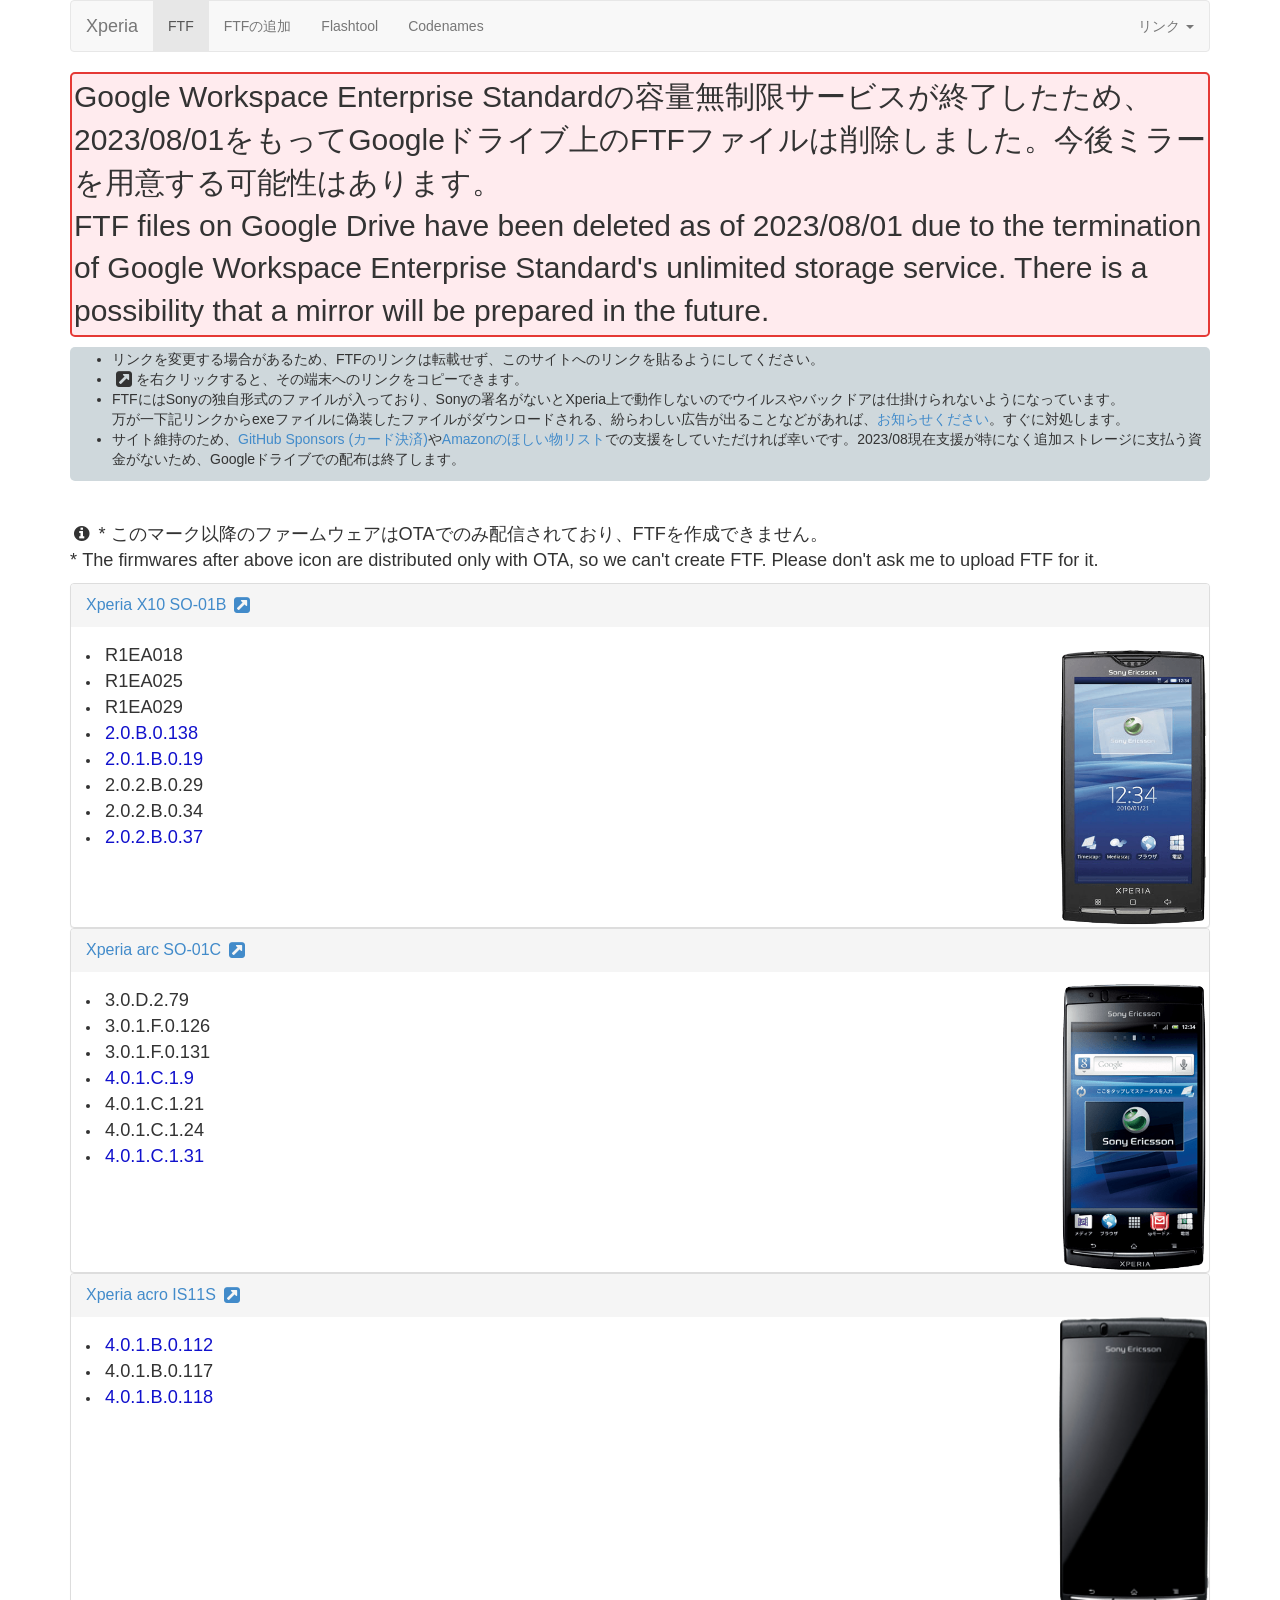
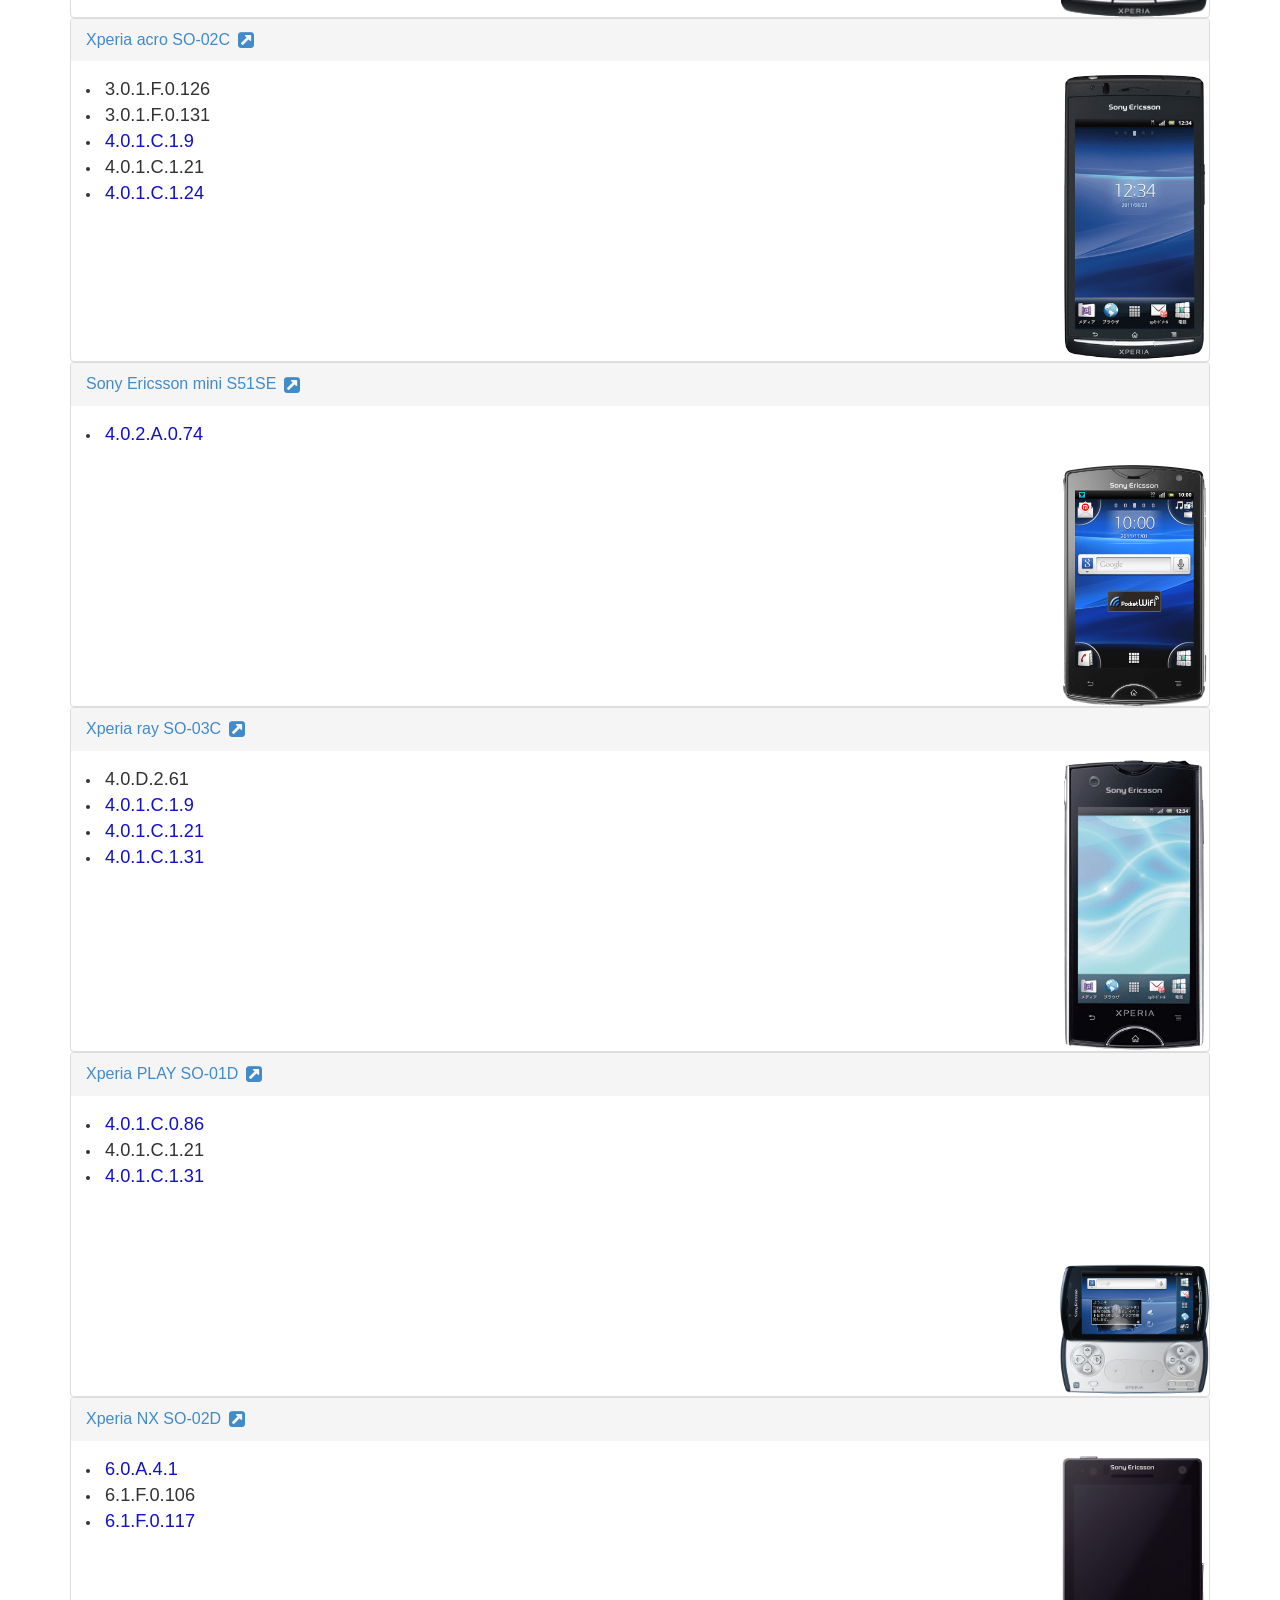
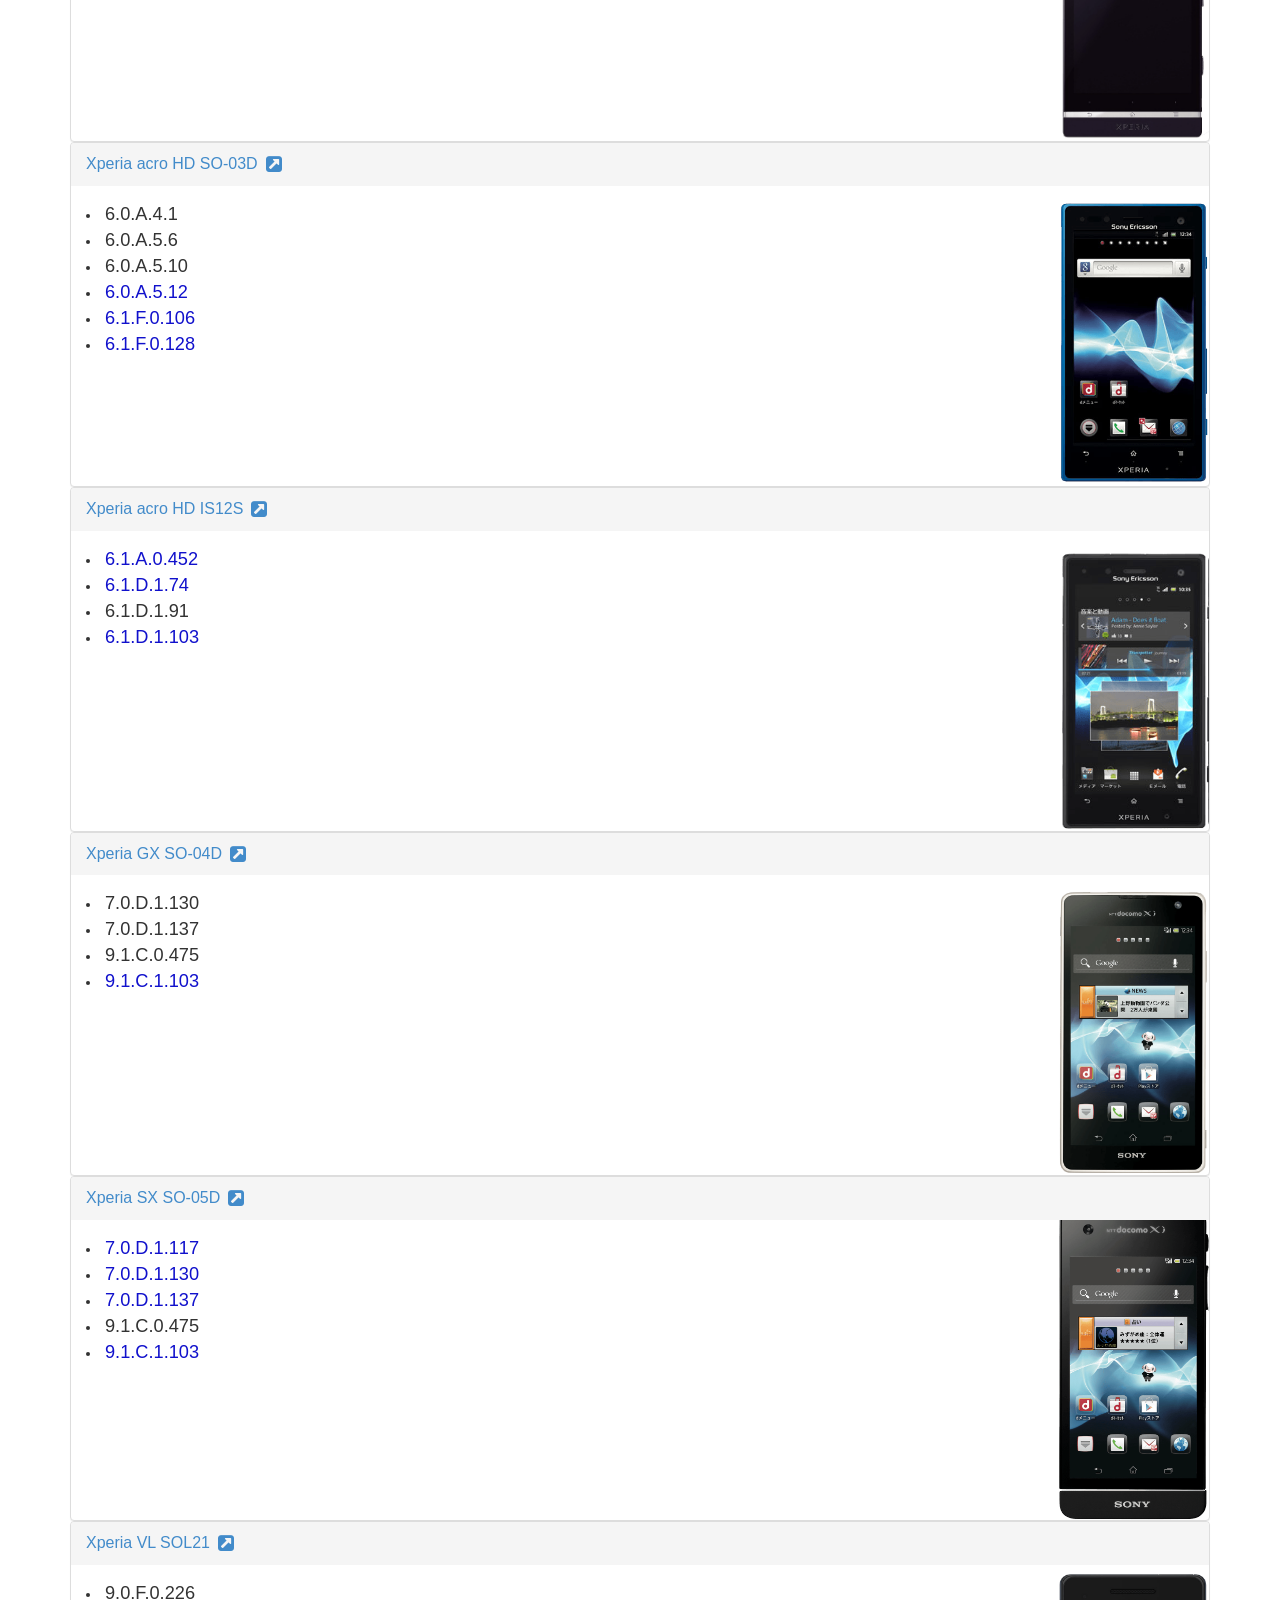
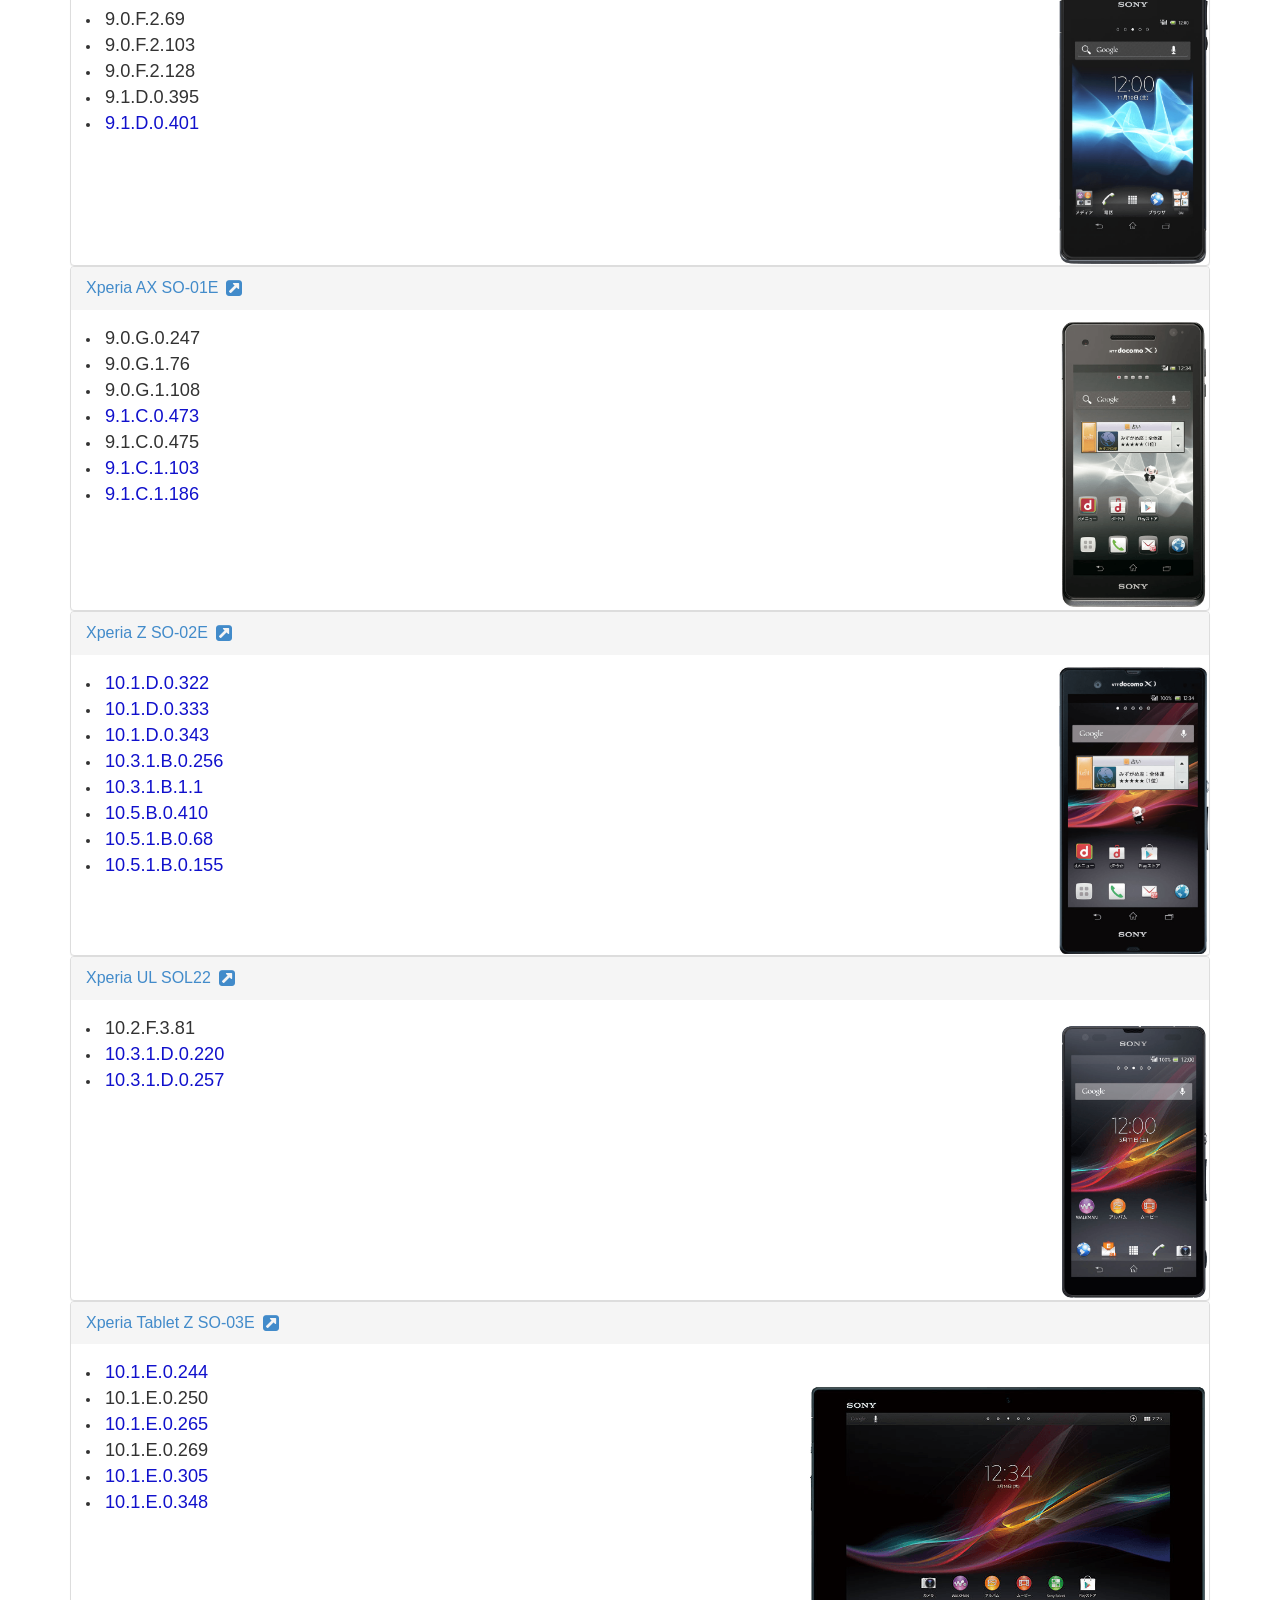
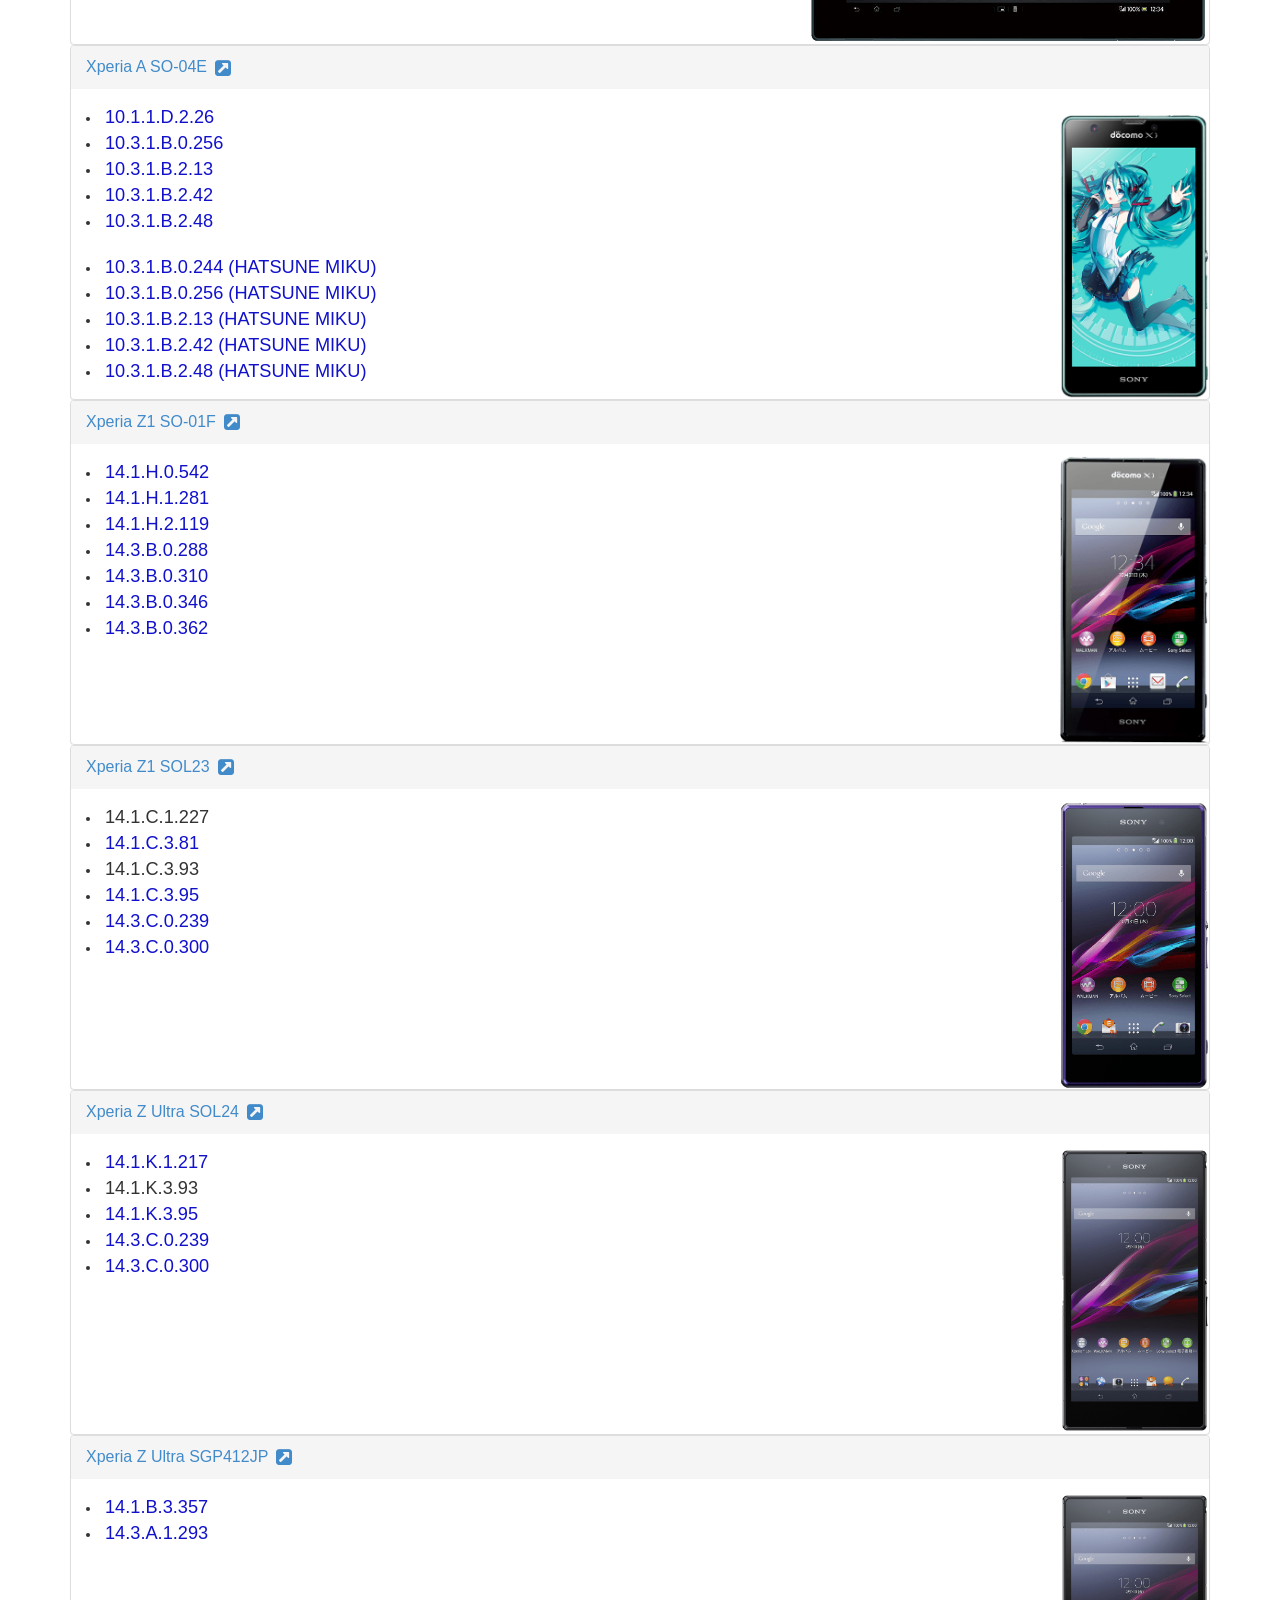
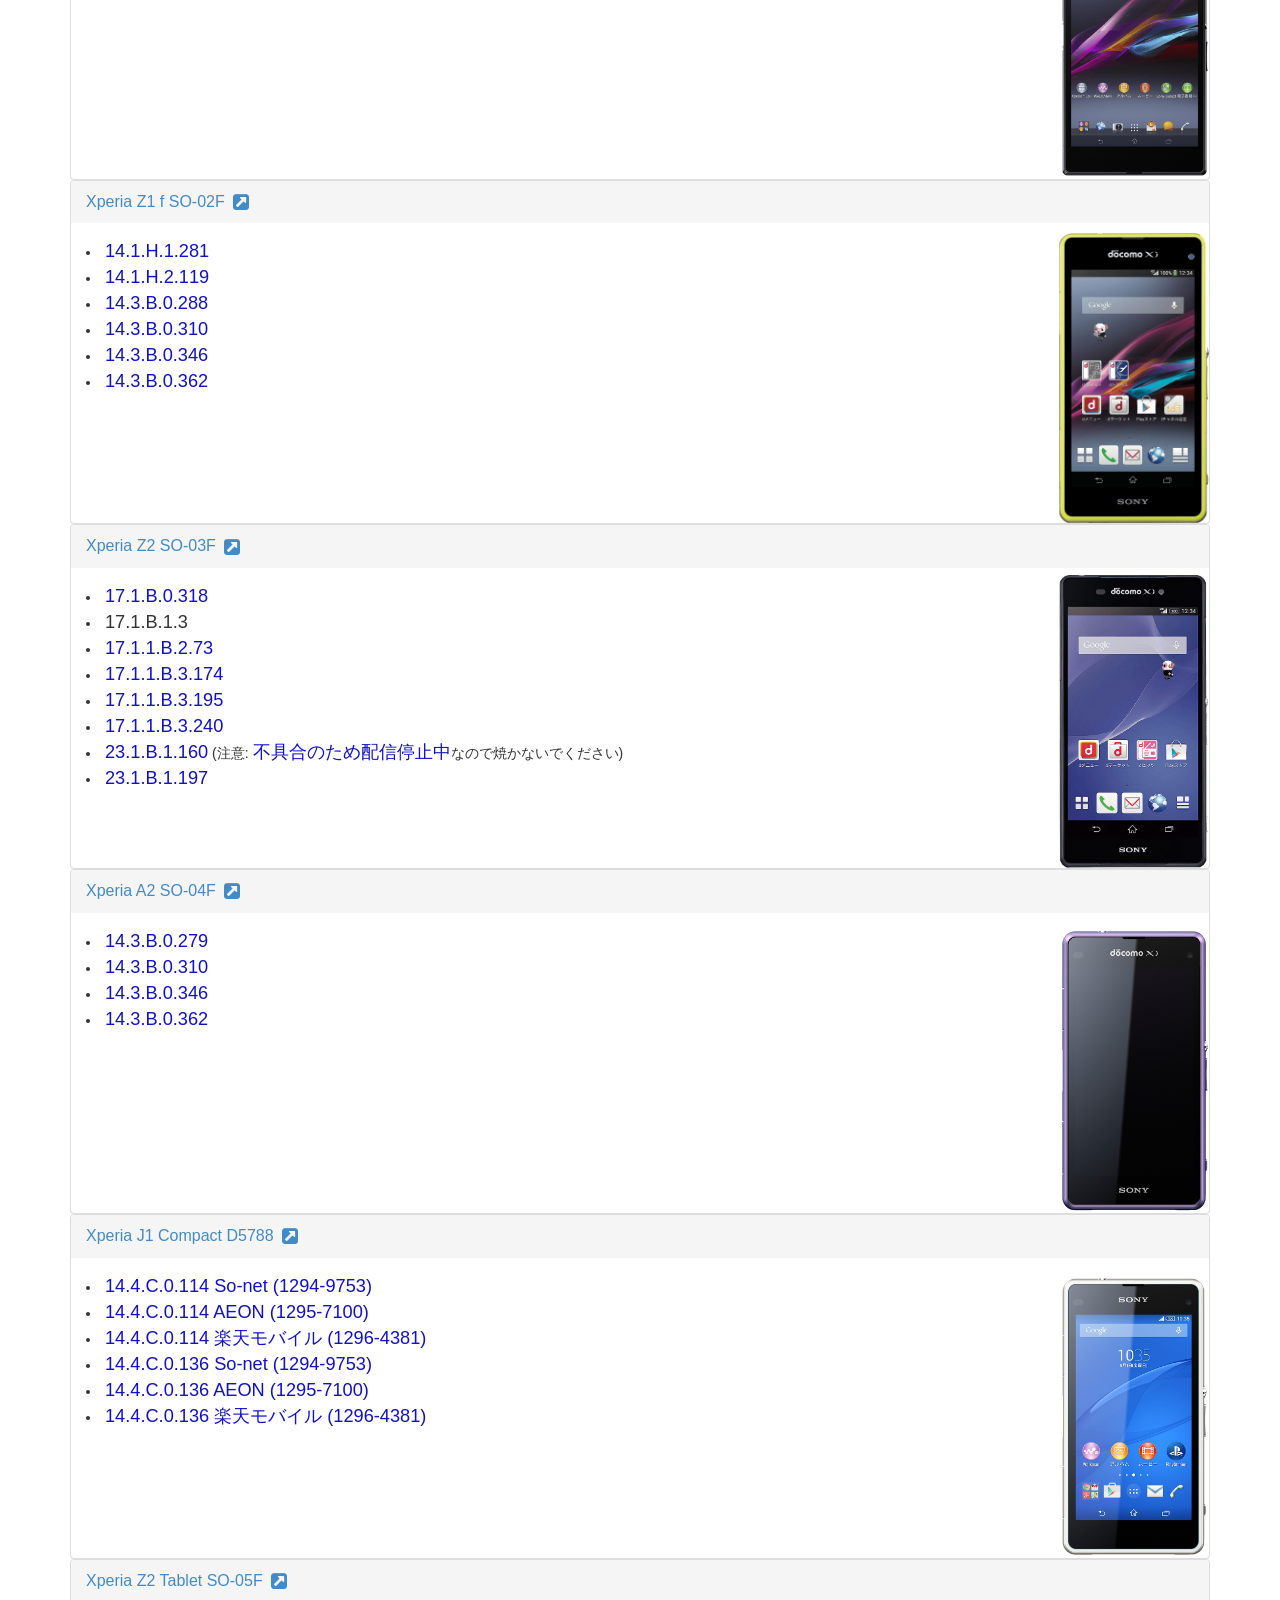
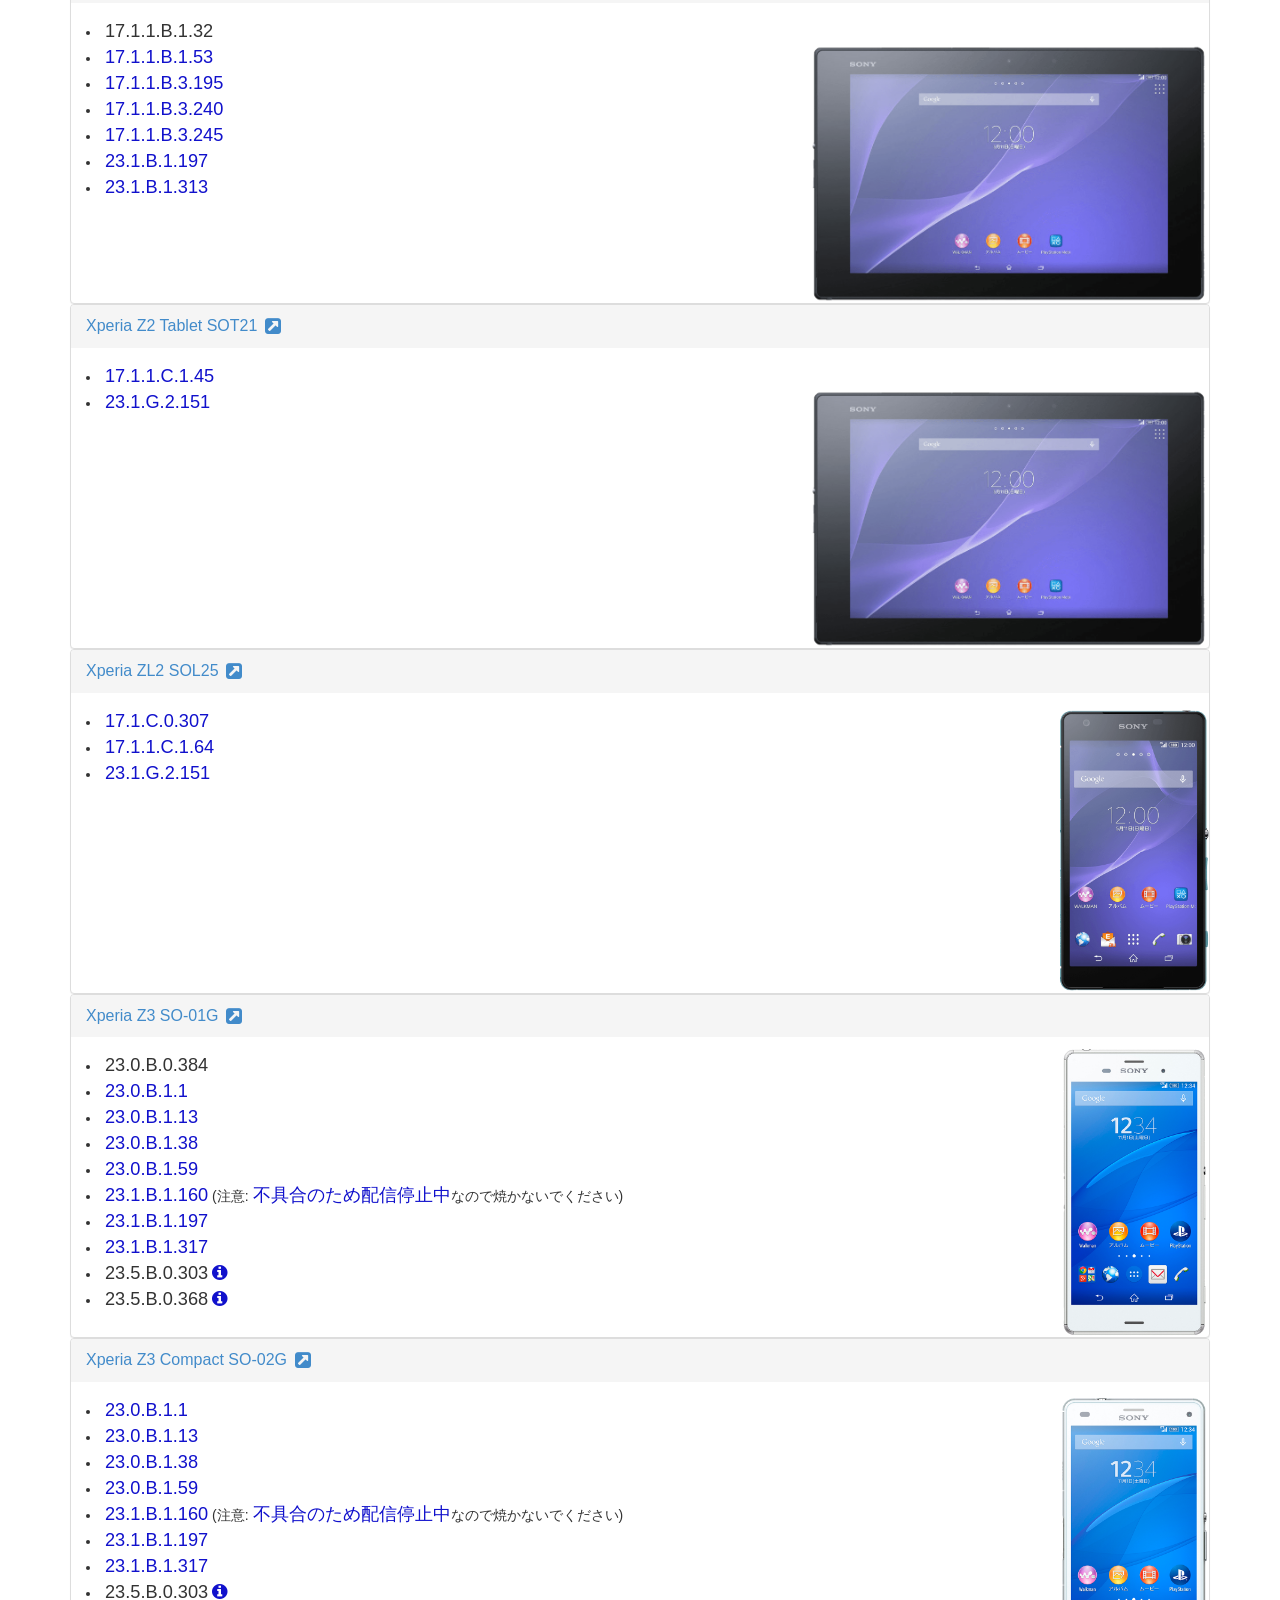
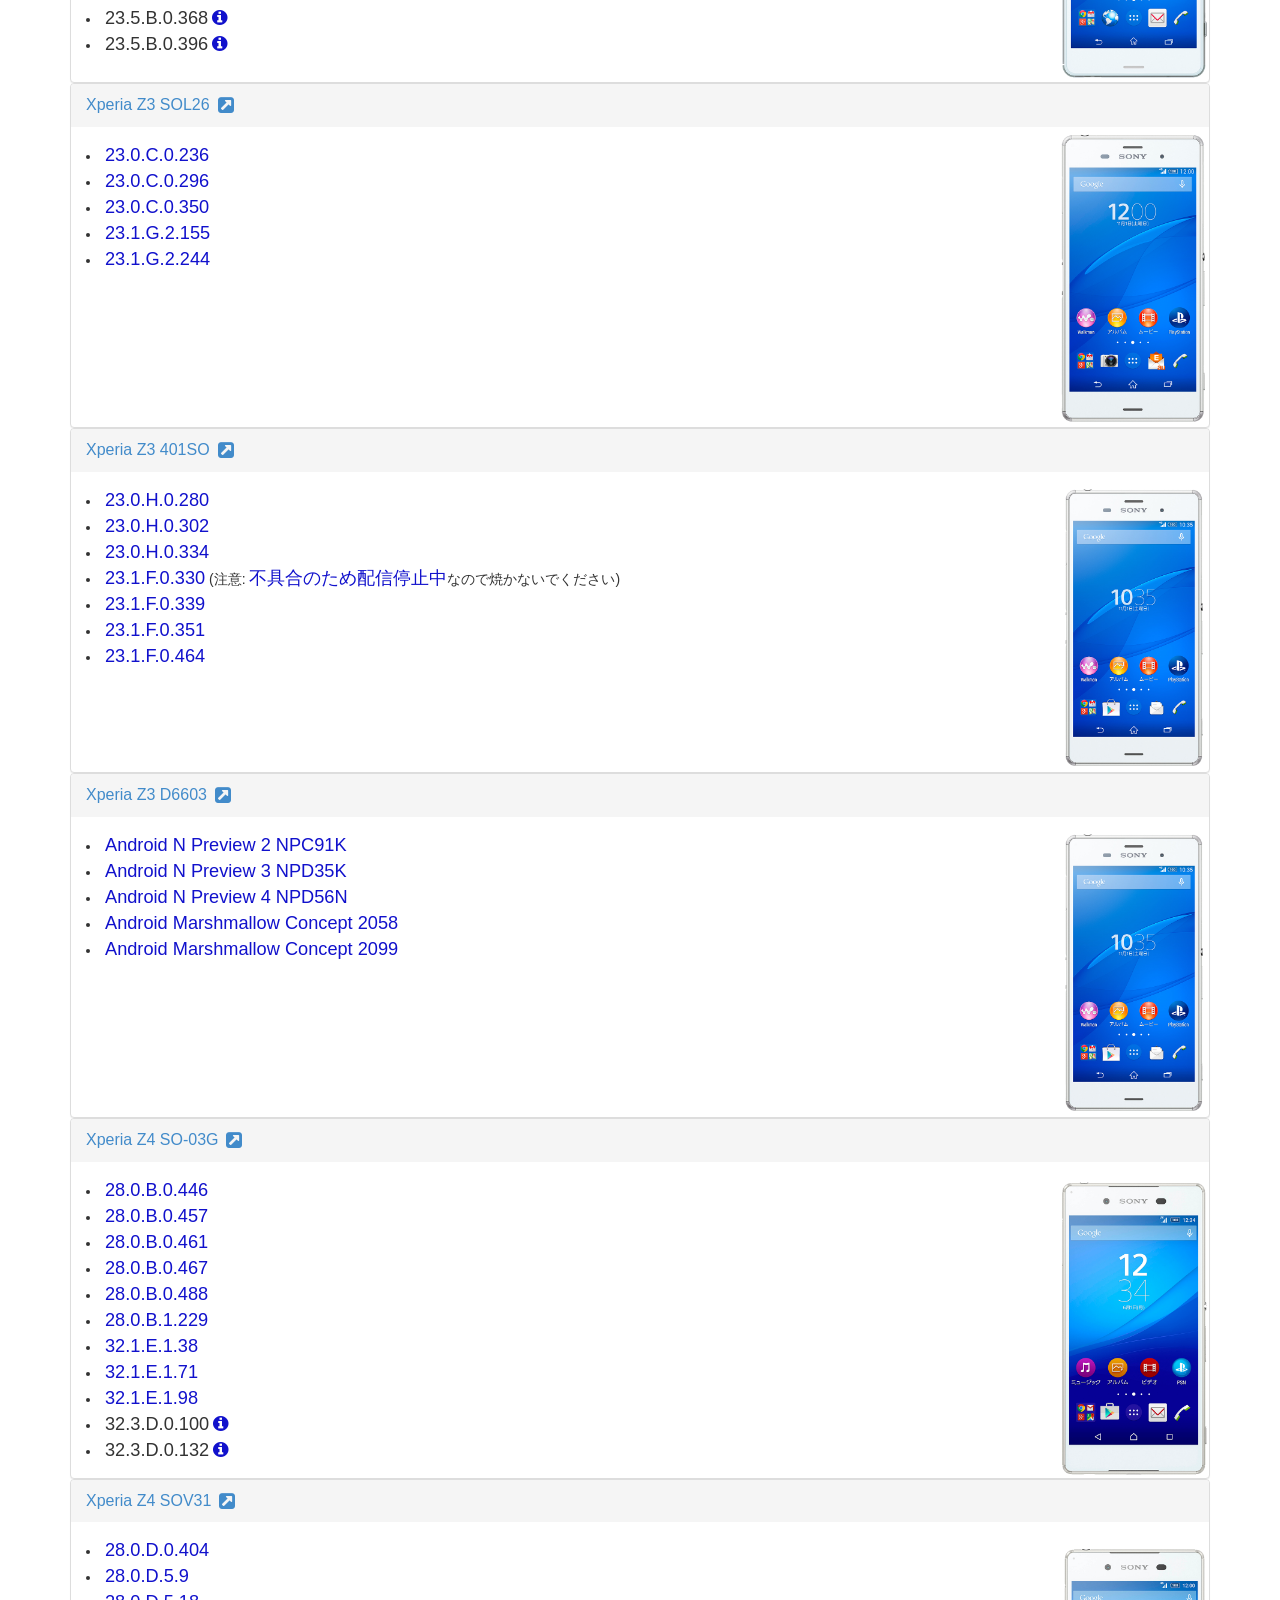
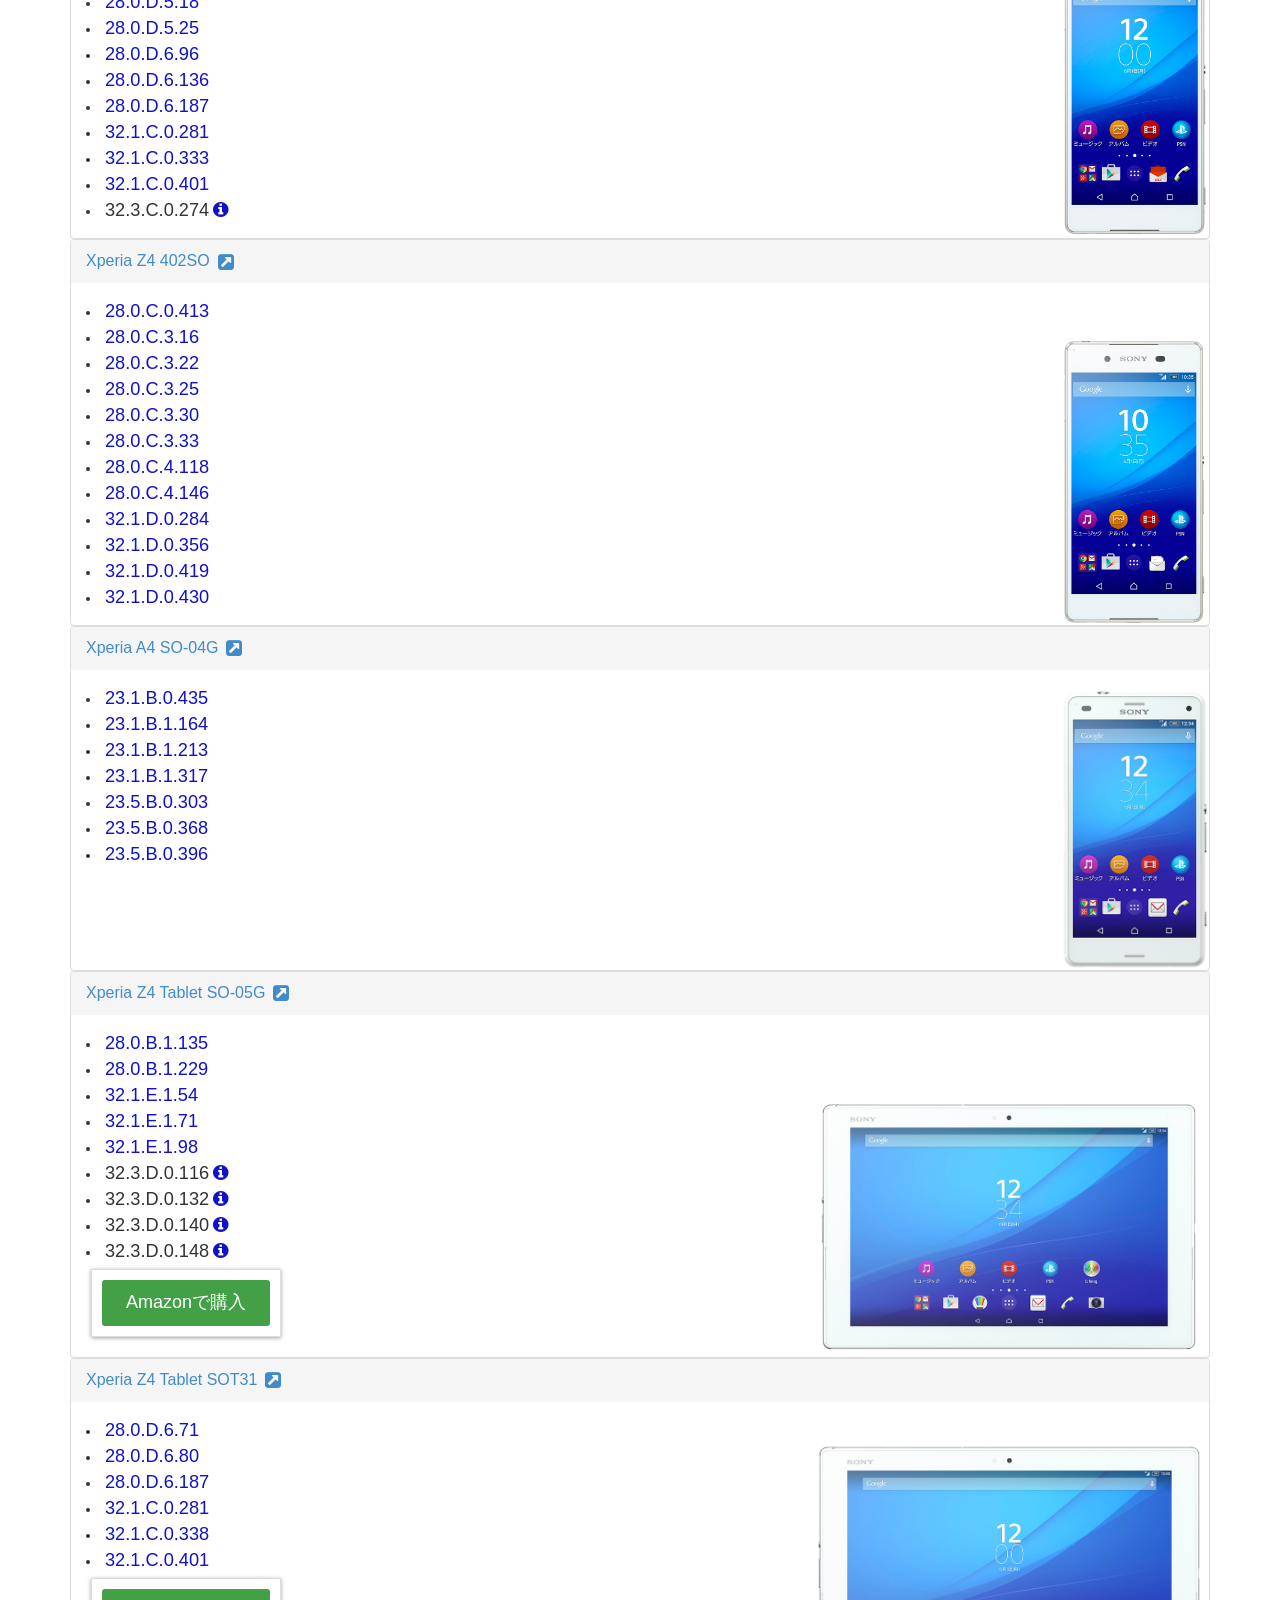
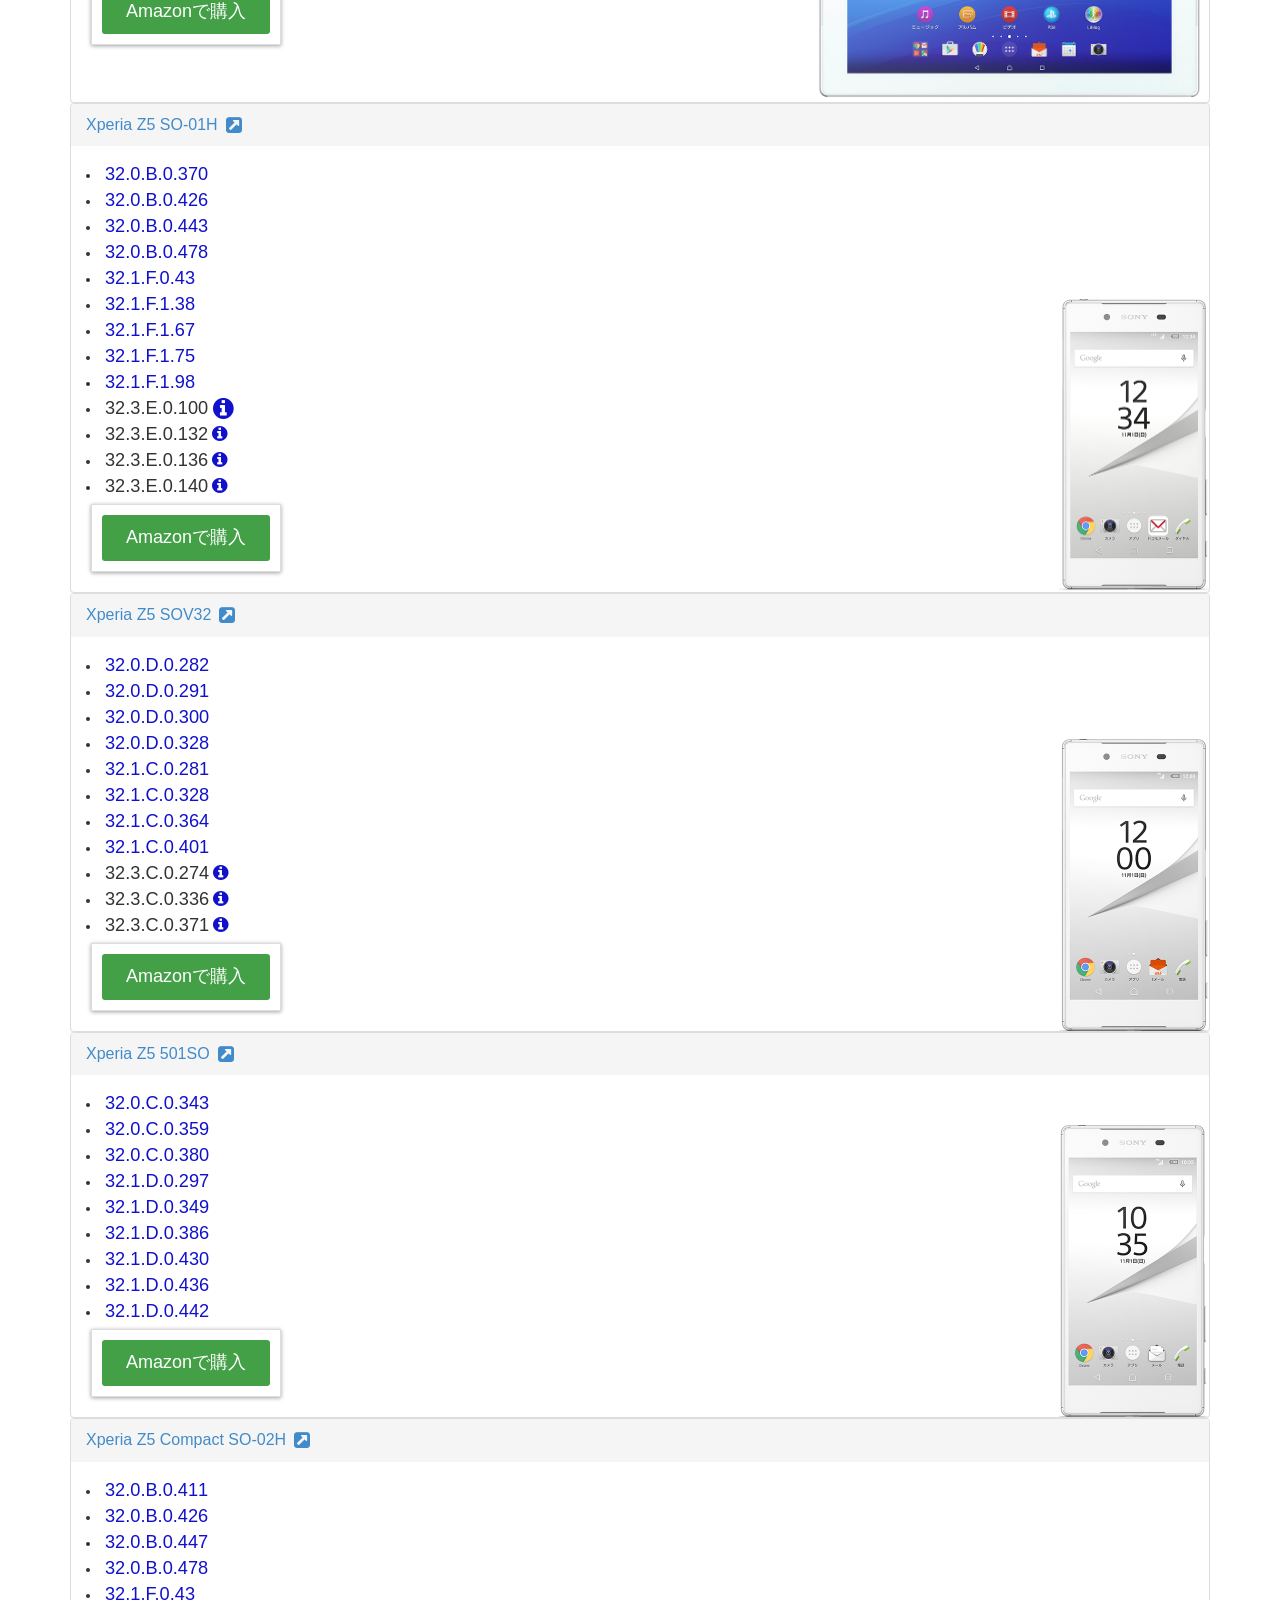
==== commit b19d85df: "No money No GDrive" ====
--- a/index.html
+++ b/index.html
@@ -129,14 +129,10 @@
 				<div class="notice">
 					<ul>
 						<li>リンクを変更する場合があるため、FTFのリンクは転載せず、このサイトへのリンクを貼るようにしてください。</li>
-						<li>Android File Hostのリンクが切れている場合は、
-							<a href="https://drive.google.com/drive/folders/0B0j3VJ1Xp5N8c3AxUUl1Q3NxOGs?resourcekey=0-wkqdlXQwxokishY0XLCt4Q&usp=sharing">Google ドライブ</a>にすべてミラーしているのでそちらからダウンロードしてください。<br />
-							また、一部のグローバル版FTFは<a href="https://drive.google.com/drive/folders/0B0j3VJ1Xp5N8UEFqMDYwTVFGM2c?resourcekey=0-emg5ke2IKxqRH9ei962biw&usp=sharing">こちら</a>に保管しています。</li>
-						<li>Google ドライブには一日の転送量制限があるため、ダウンロードできない場合は翌日にやり直すか、メニューから「スターを付ける」を押し、自分のGドライブで「スター付き」を開いてFTFファイルを右クリックして「コピーを作成」してダウンロードしてみてください。</li>
 						<li><i class="fa fa-external-link-square fa-fw fa-lg"></i>を右クリックすると、その端末へのリンクをコピーできます。</li>
 						<li>FTFにはSonyの独自形式のファイルが入っており、Sonyの署名がないとXperia上で動作しないのでウイルスやバックドアは仕掛けられないようになっています。
 					<br /> 万が一下記リンクからexeファイルに偽装したファイルがダウンロードされる、紛らわしい広告が出ることなどがあれば、<a href="https://androplus.org/contact/">お知らせください</a>。すぐに対処します。</li>
-						<li>FTFの保管・配布には主にGoogle ドライブ (Google Workspace Enterprise Standard、年額26,928円) を使っています。サイト維持のため、<a href="https://github.com/sponsors/AndroPlus-org?frequency=one-time">GitHub Sponsors (カード決済)</a>や<a href="https://amzn.to/383M14e">Amazonのほしい物リスト</a>での支援をしていただければ幸いです。</li>
+						<li>サイト維持のため、<a href="https://github.com/sponsors/AndroPlus-org?frequency=one-time">GitHub Sponsors (カード決済)</a>や<a href="https://amzn.to/383M14e">Amazonのほしい物リスト</a>での支援をしていただければ幸いです。2023/08現在支援が特になく追加ストレージに支払う資金がないため、Googleドライブでの配布は終了します。</li>
 					</ul>
 				</div>
 				<br /><br />
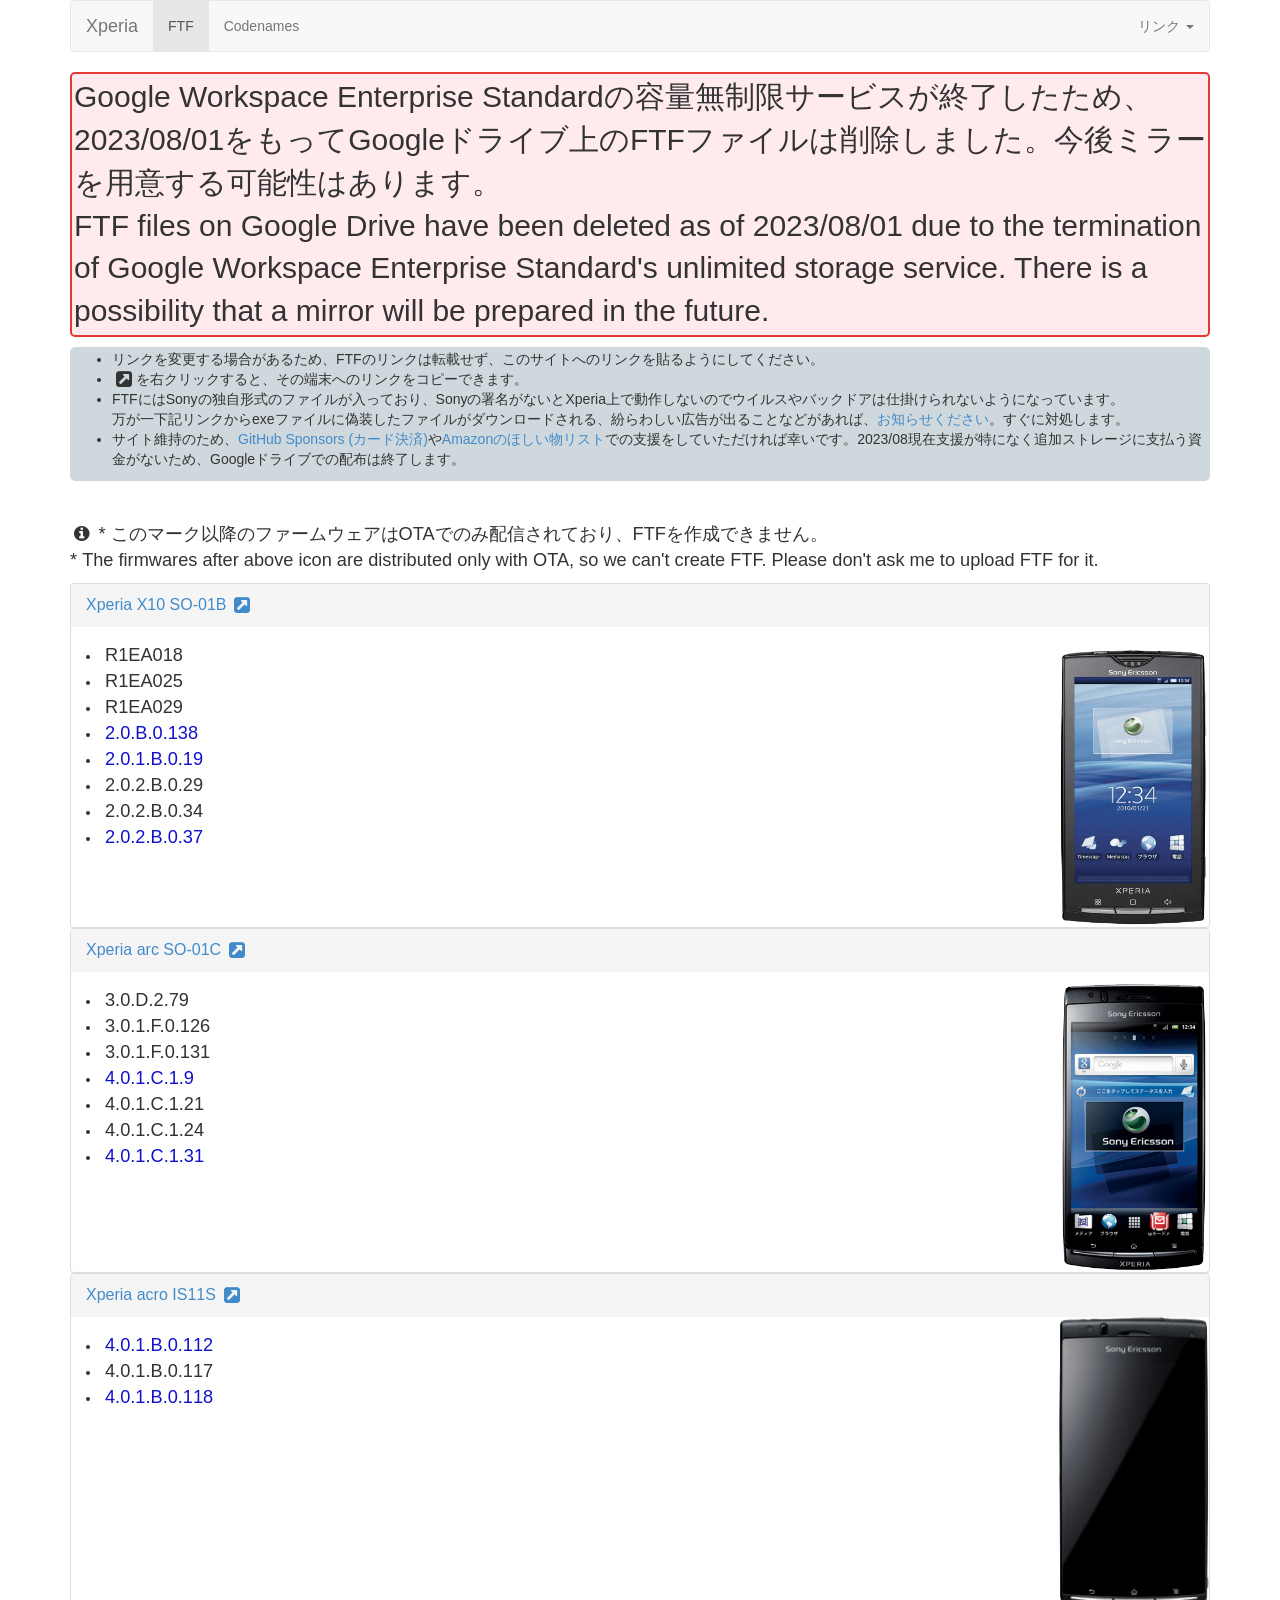
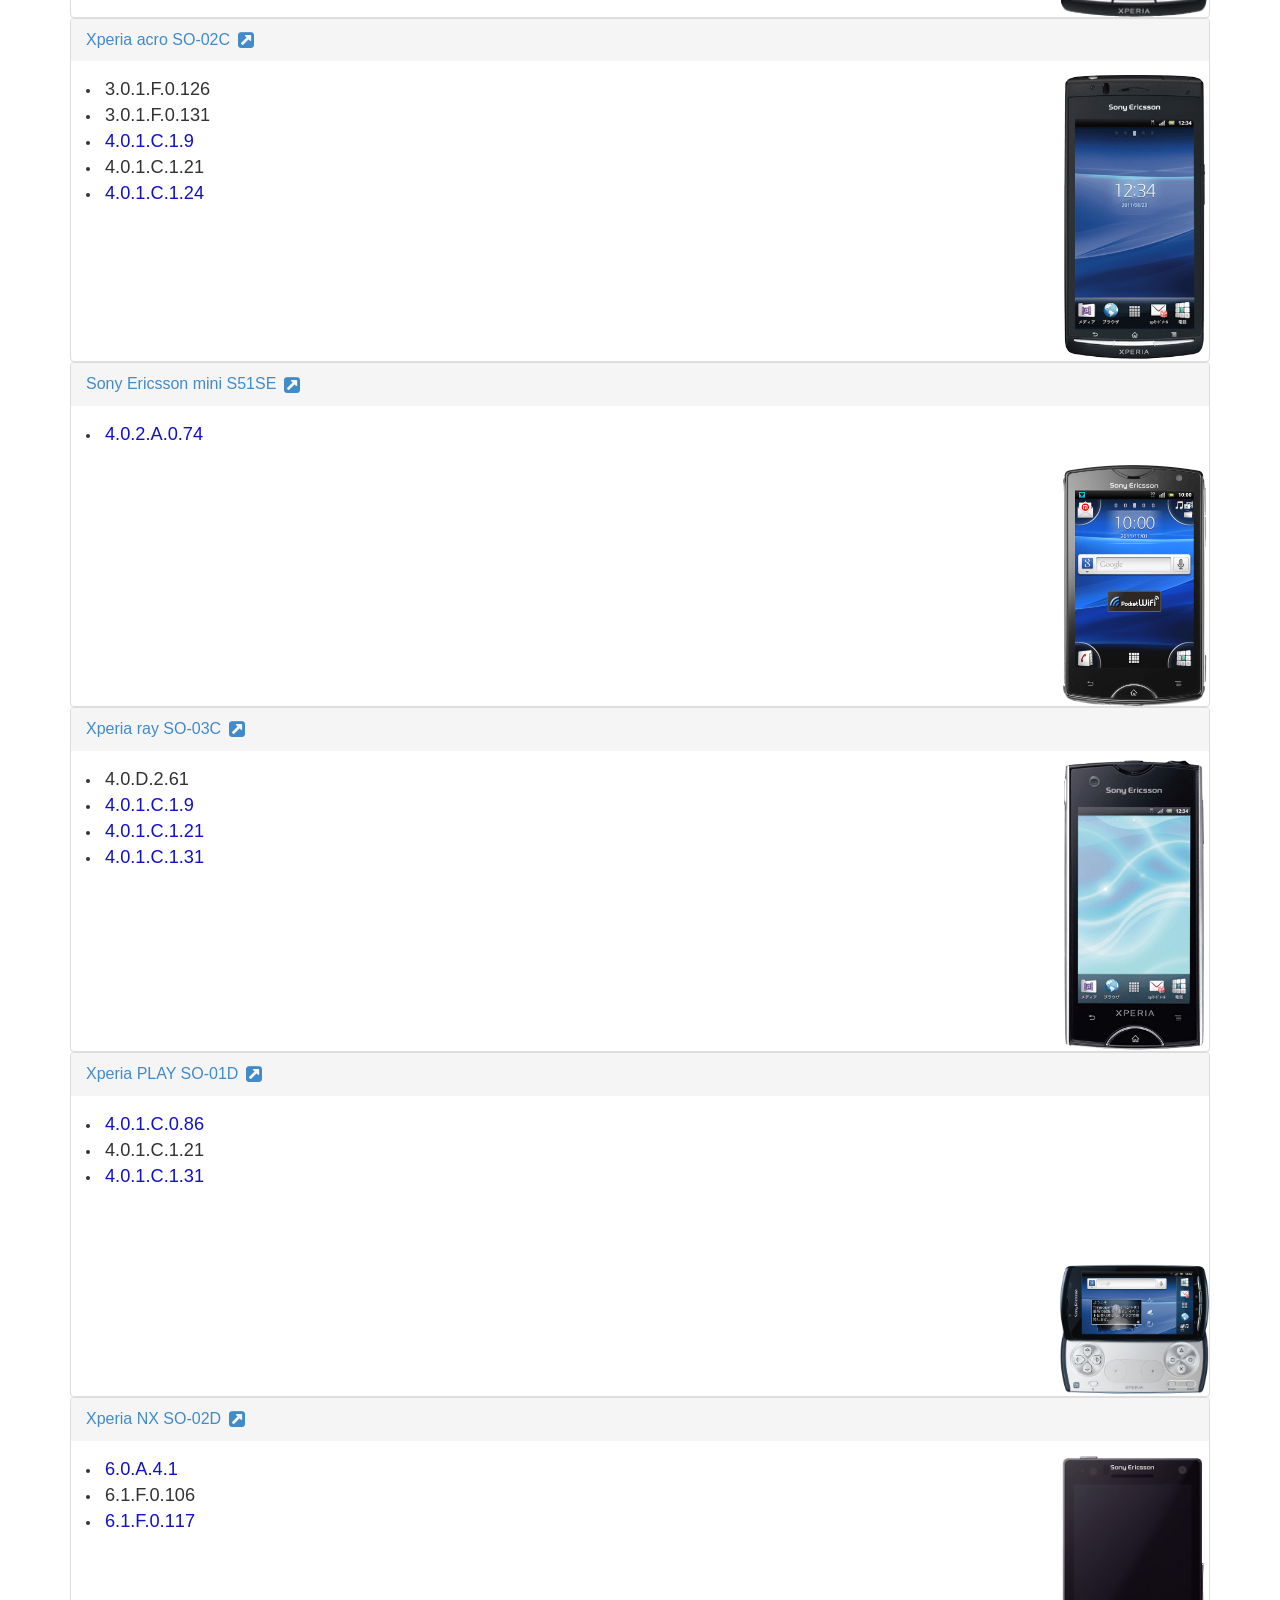
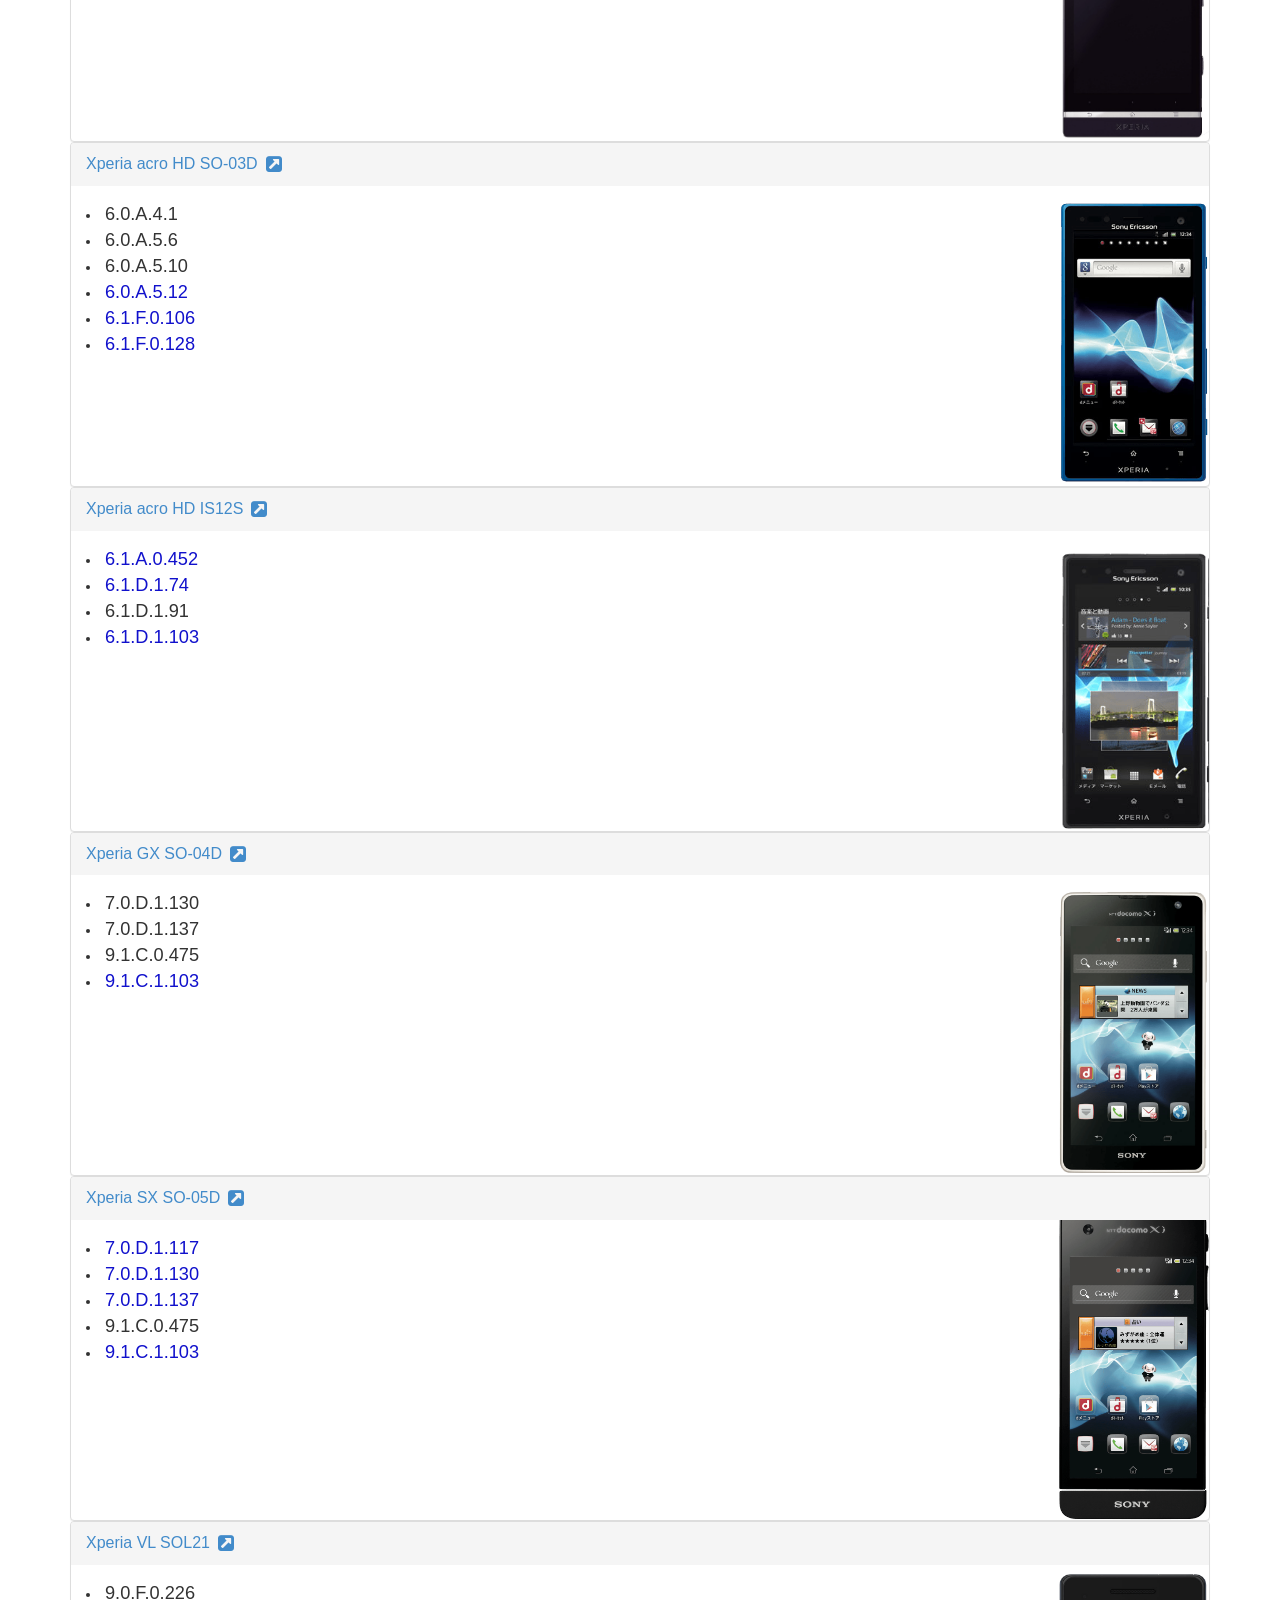
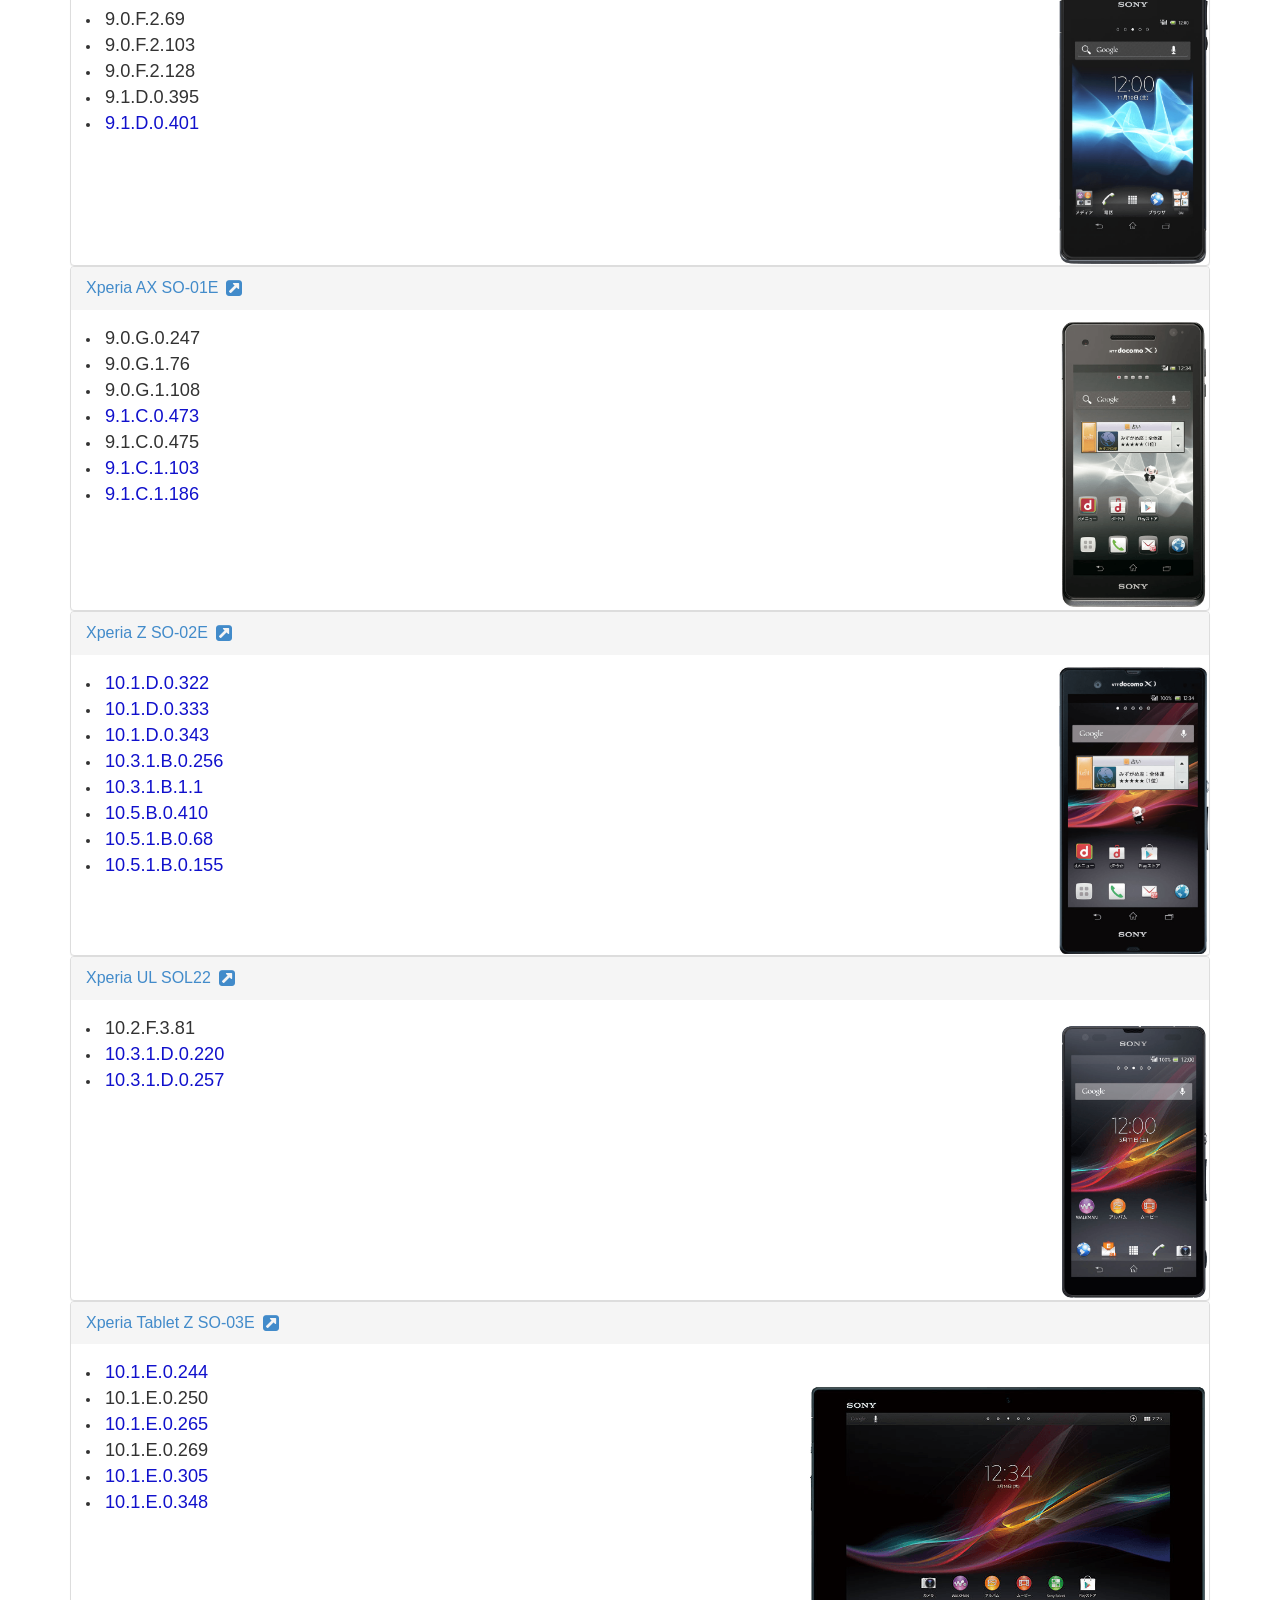
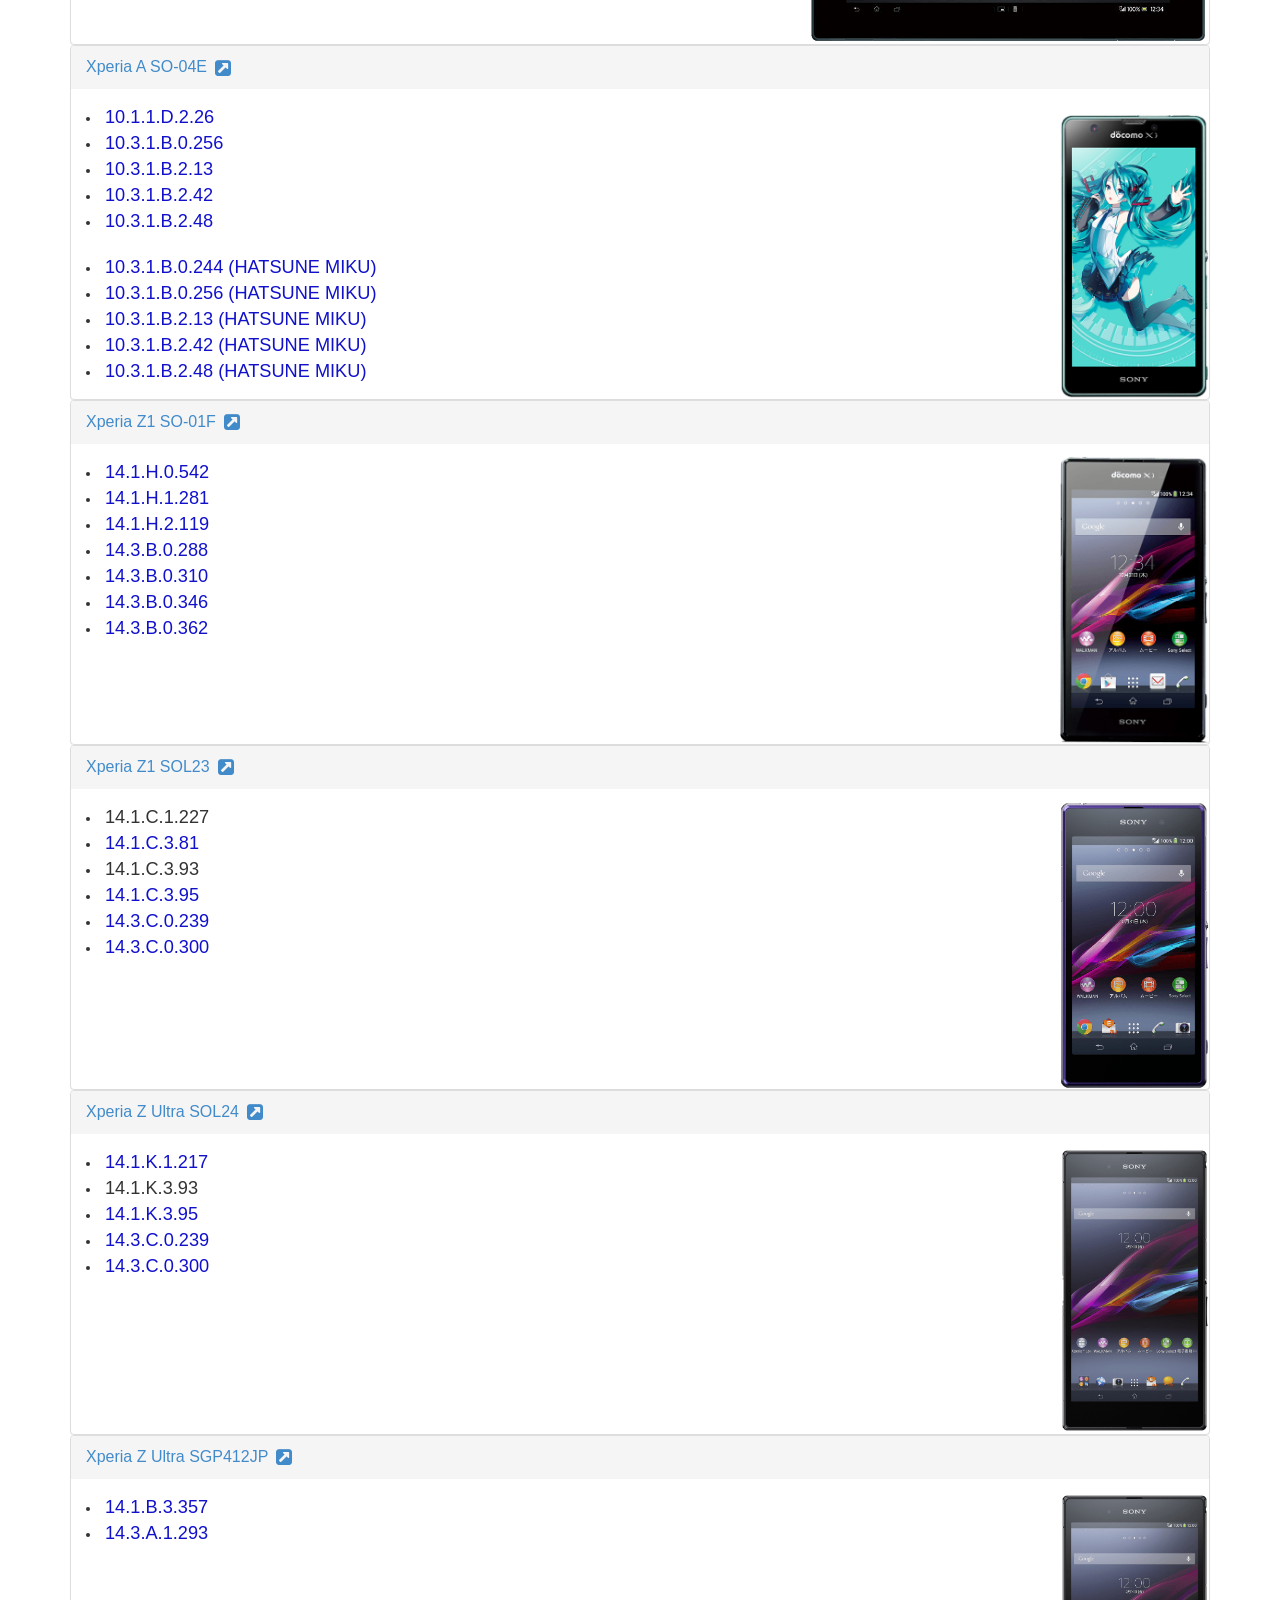
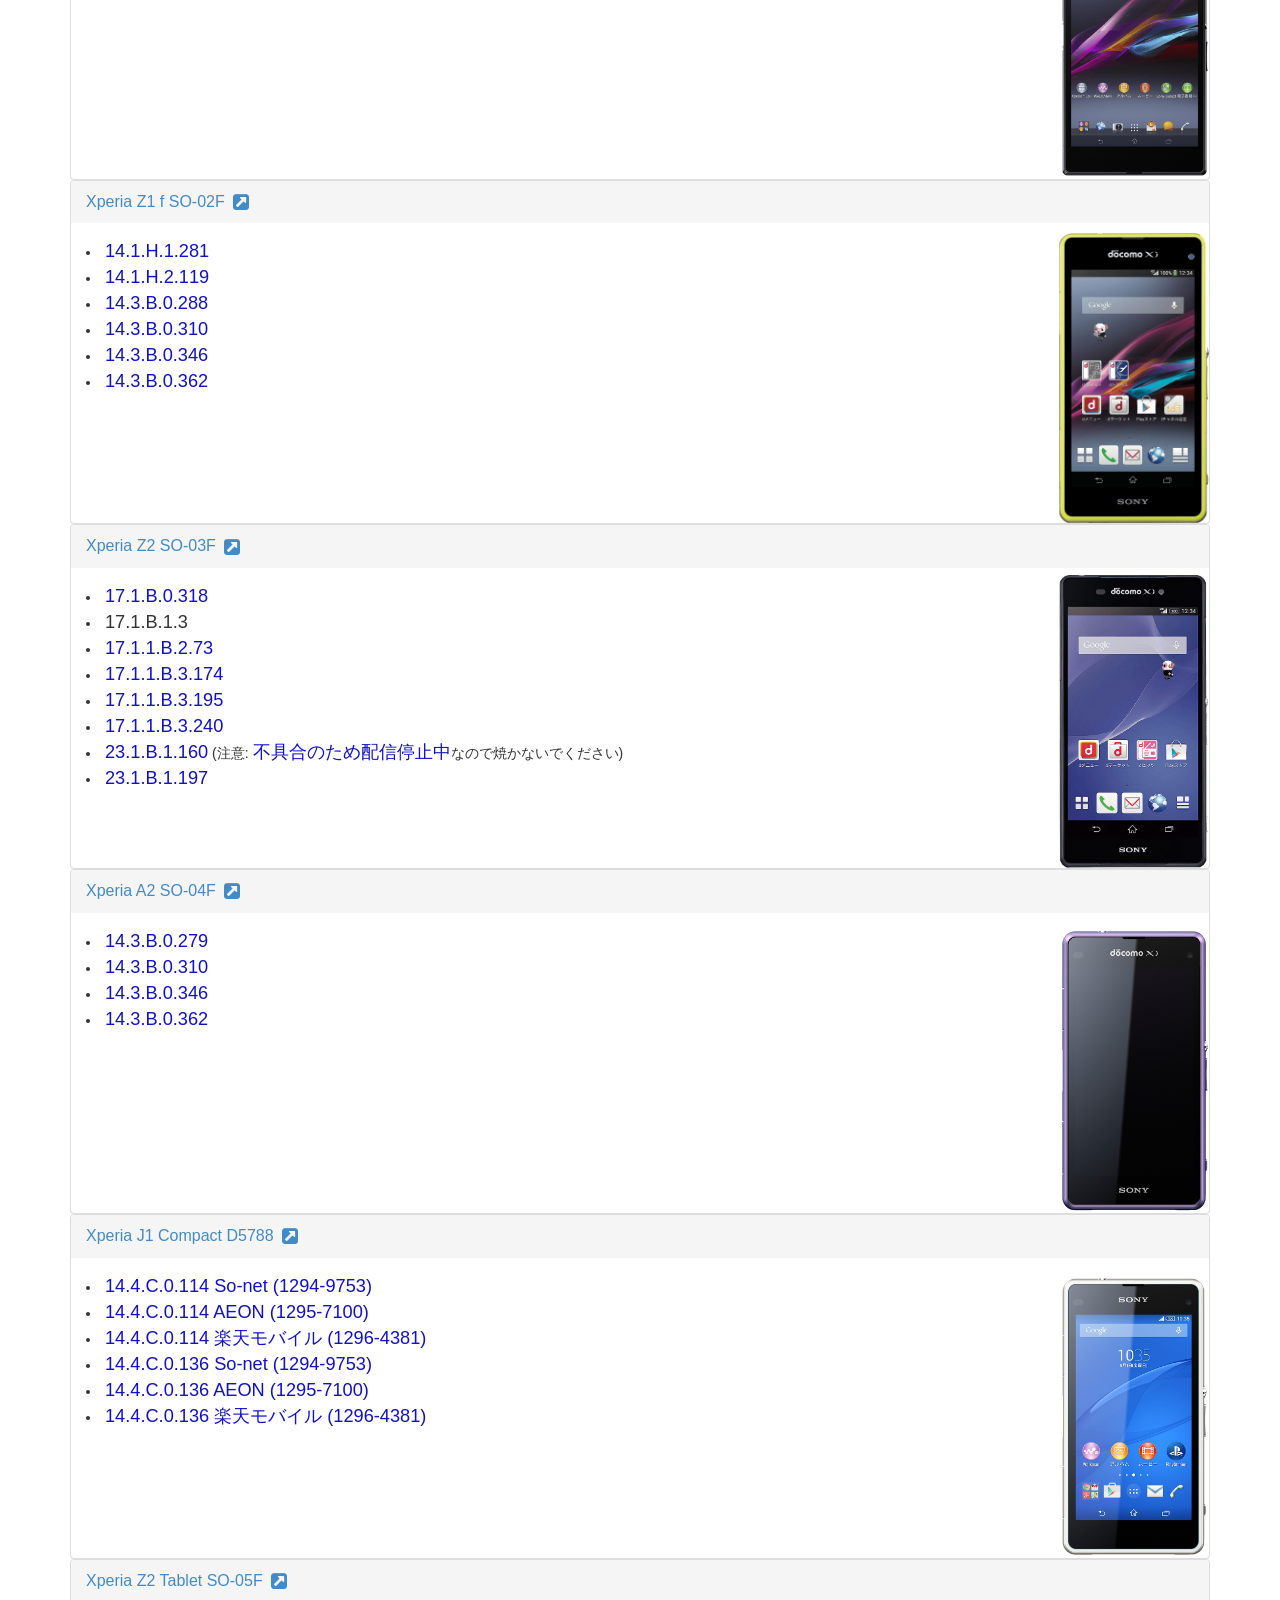
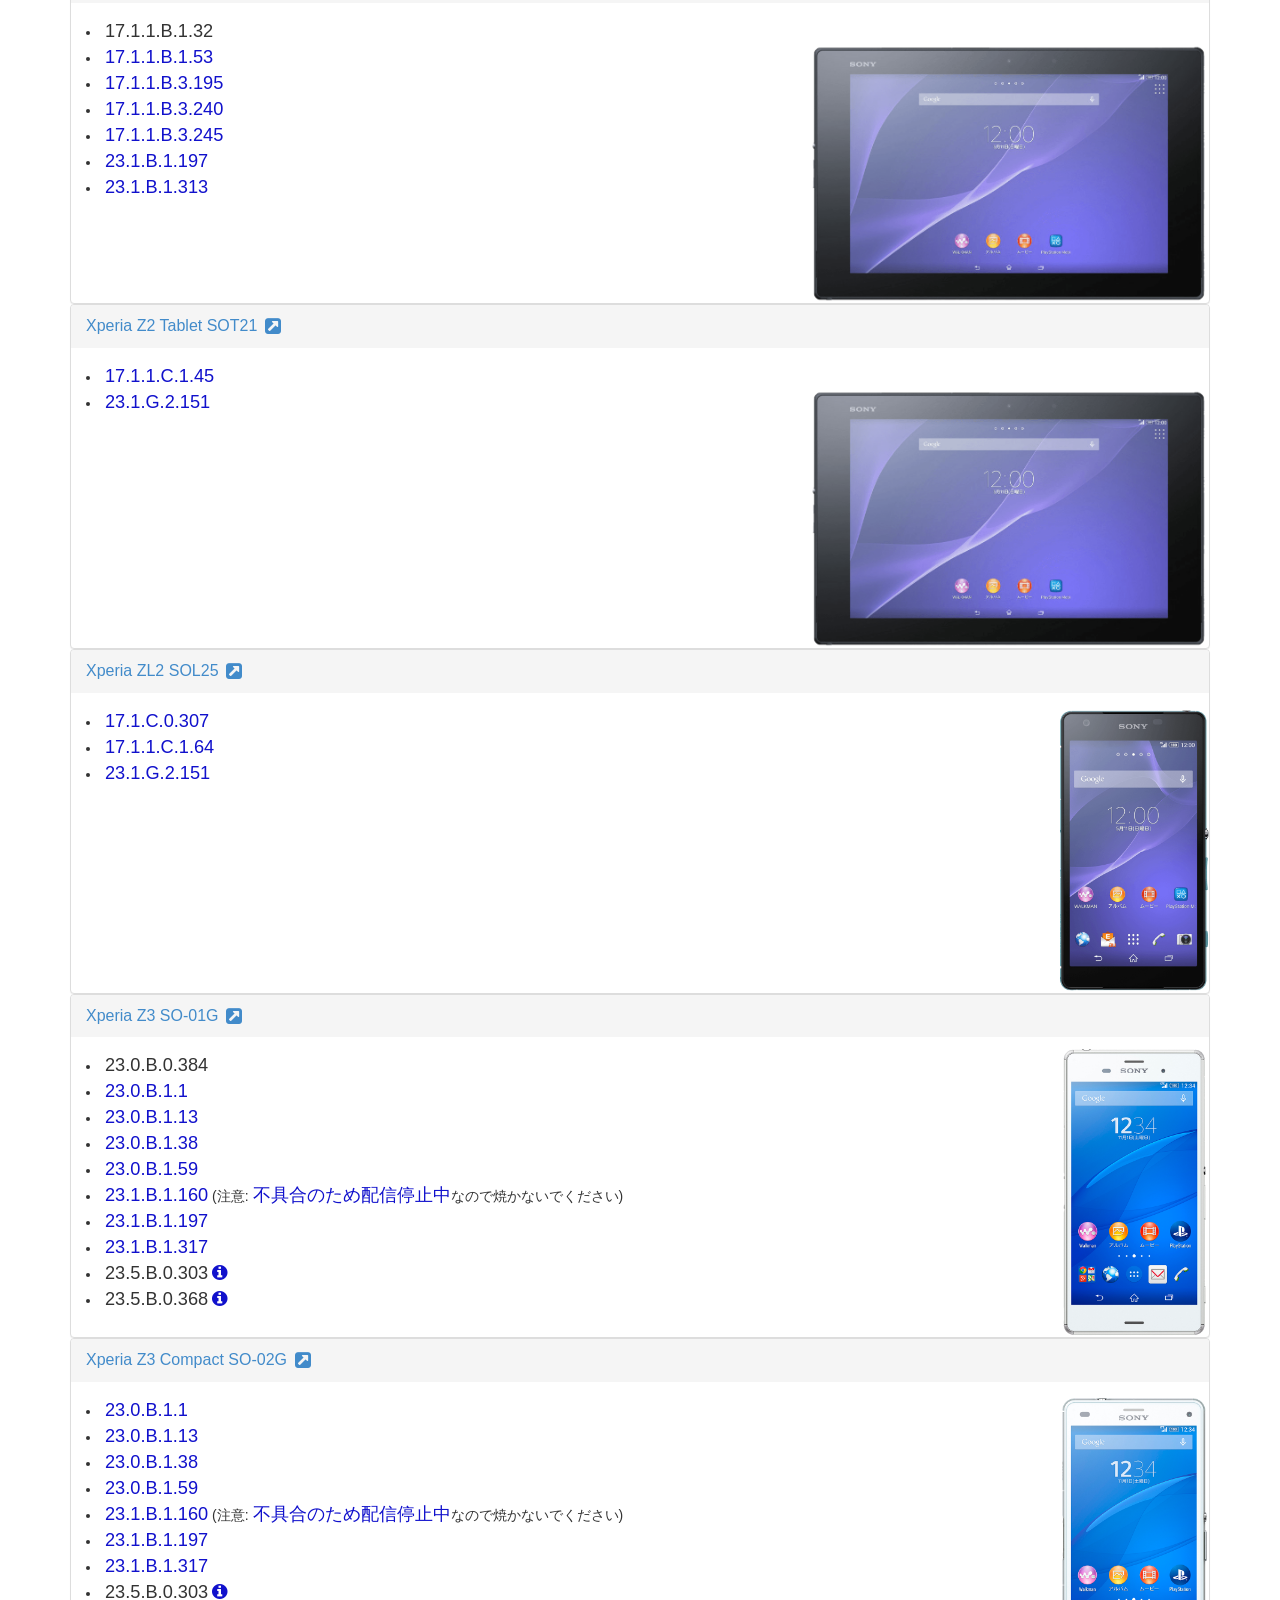
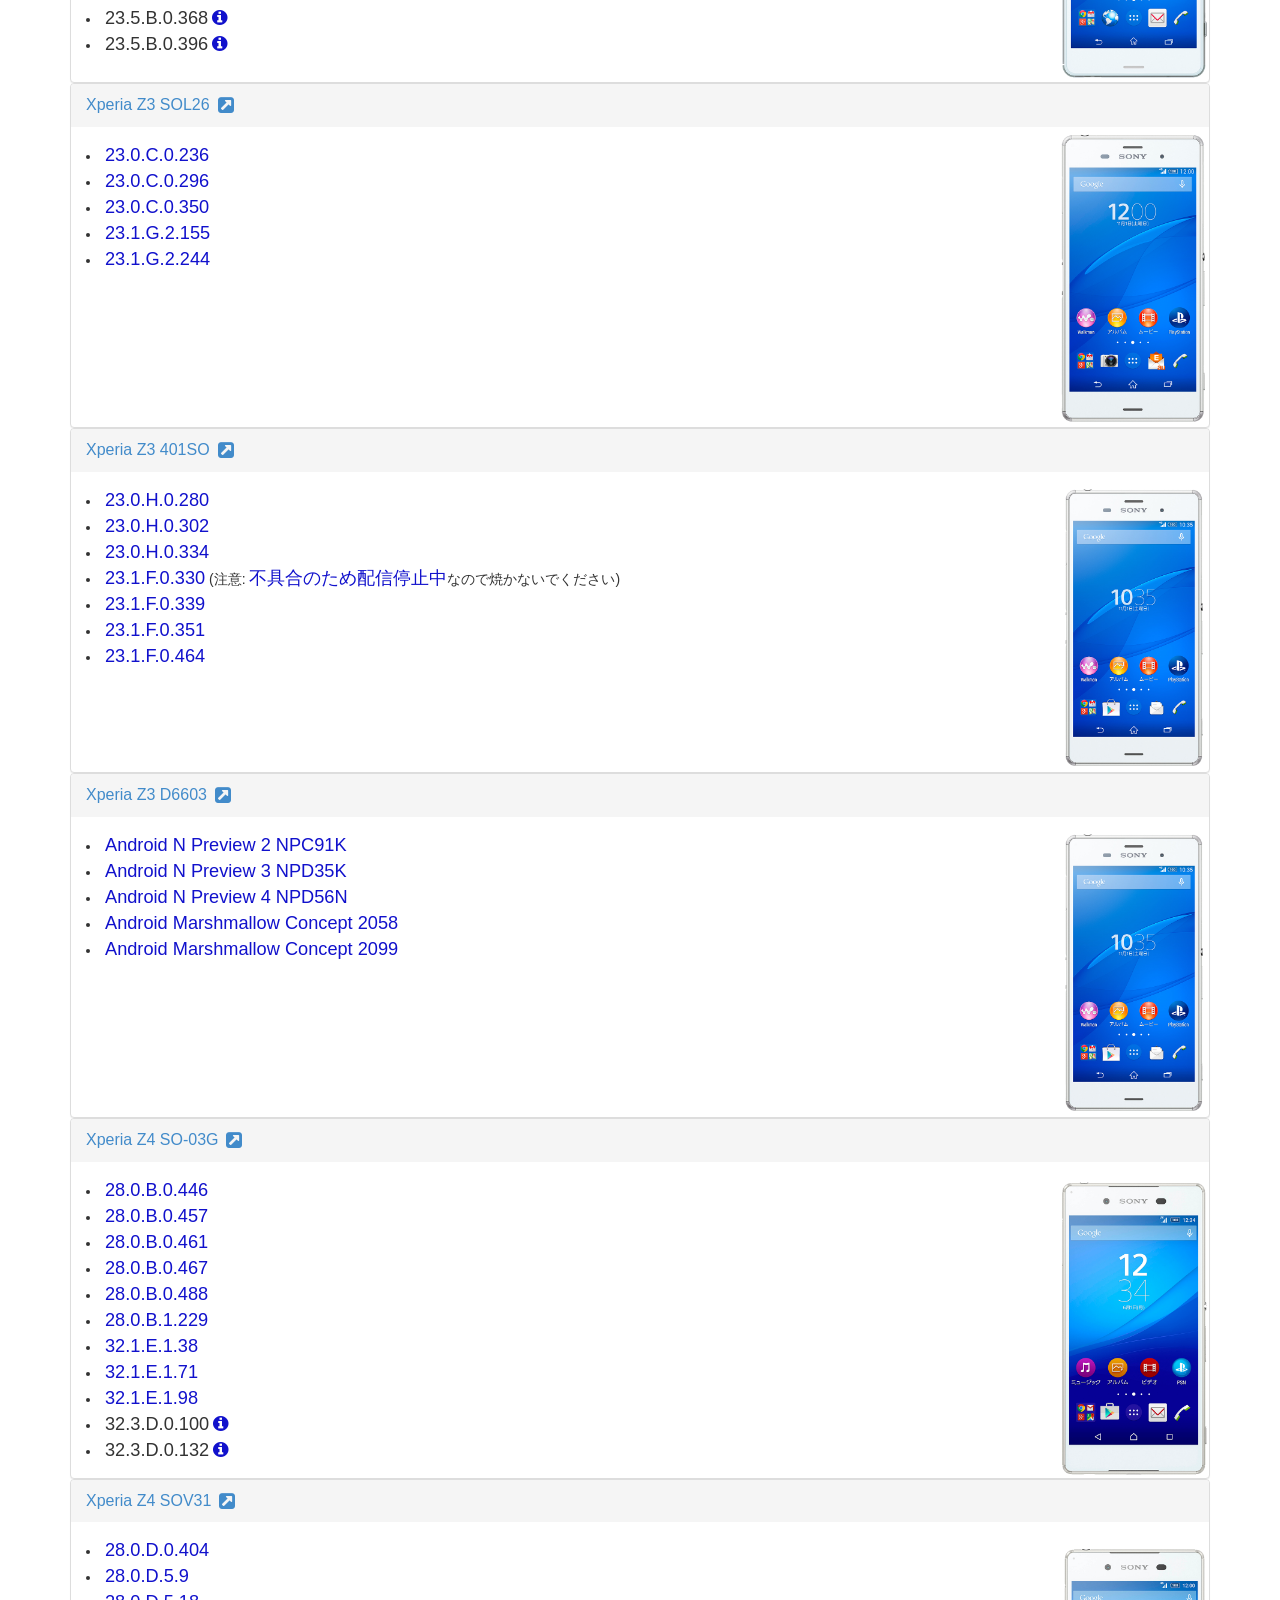
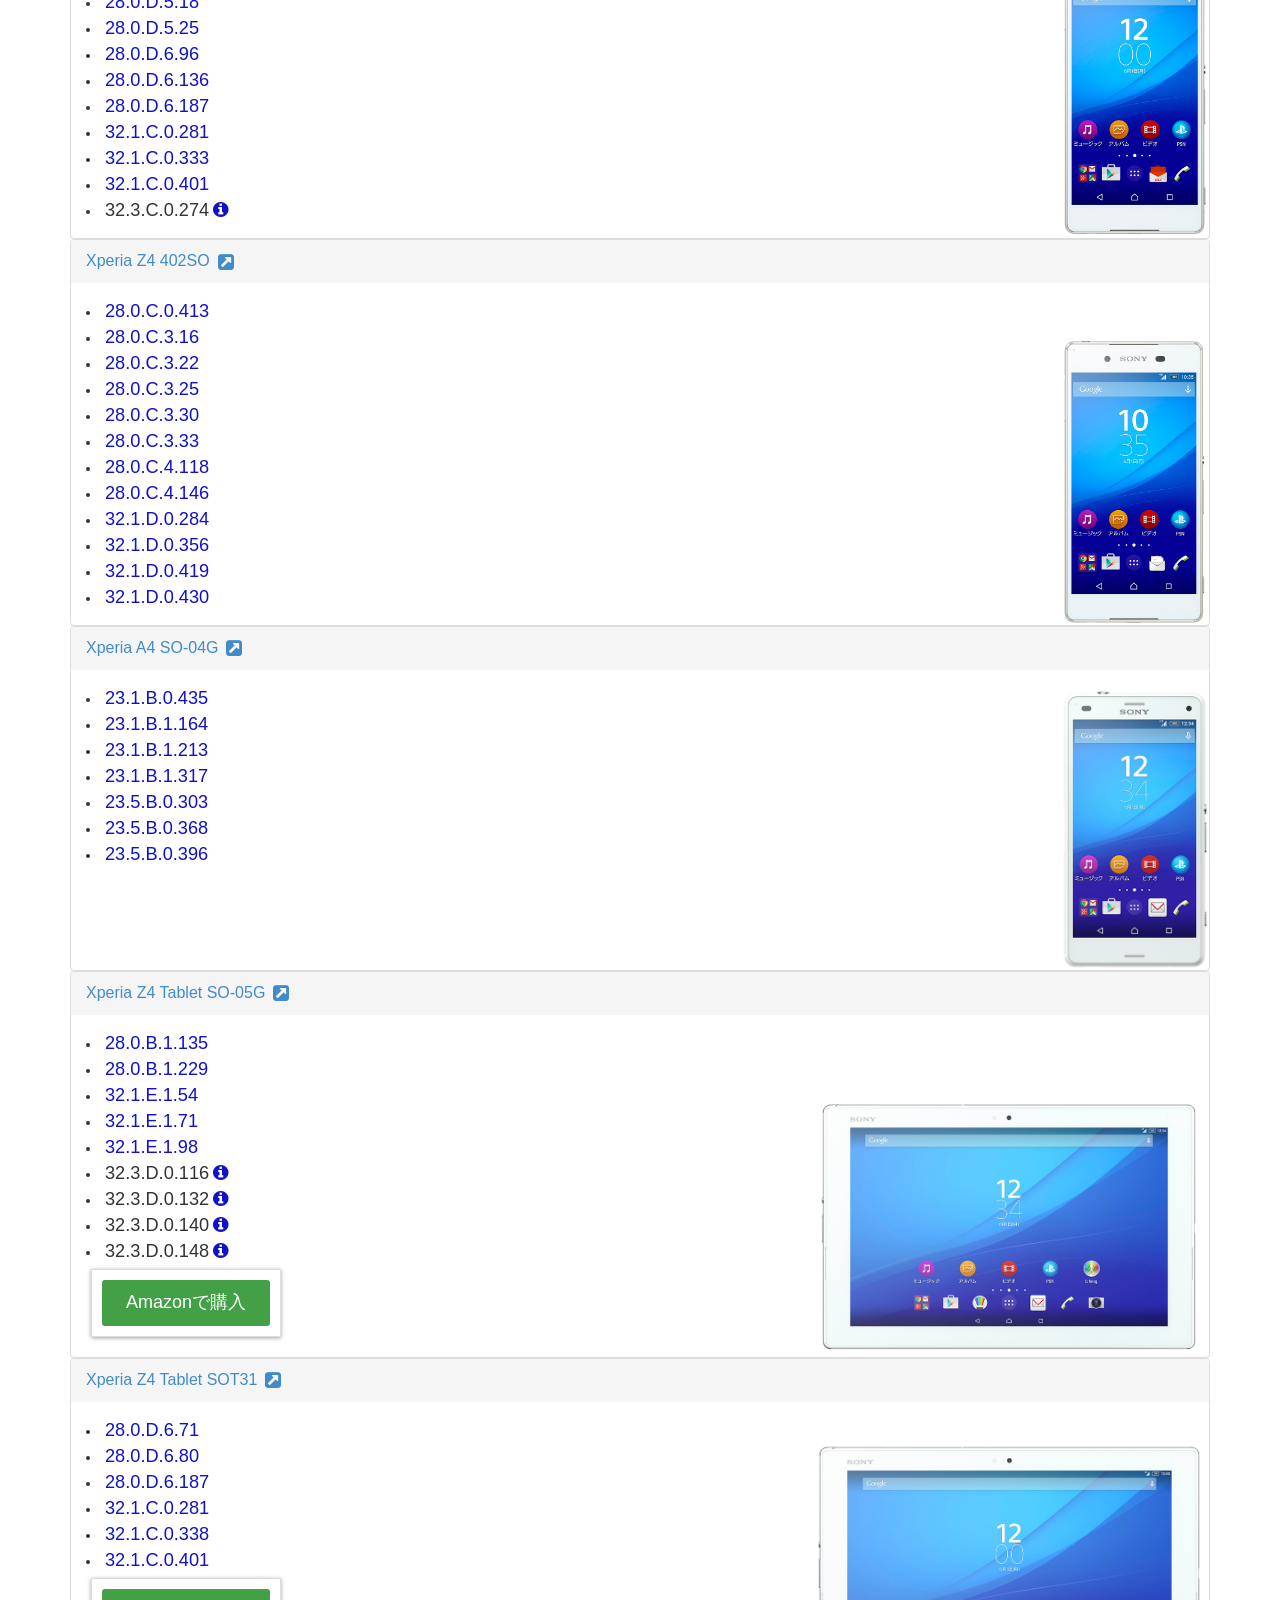
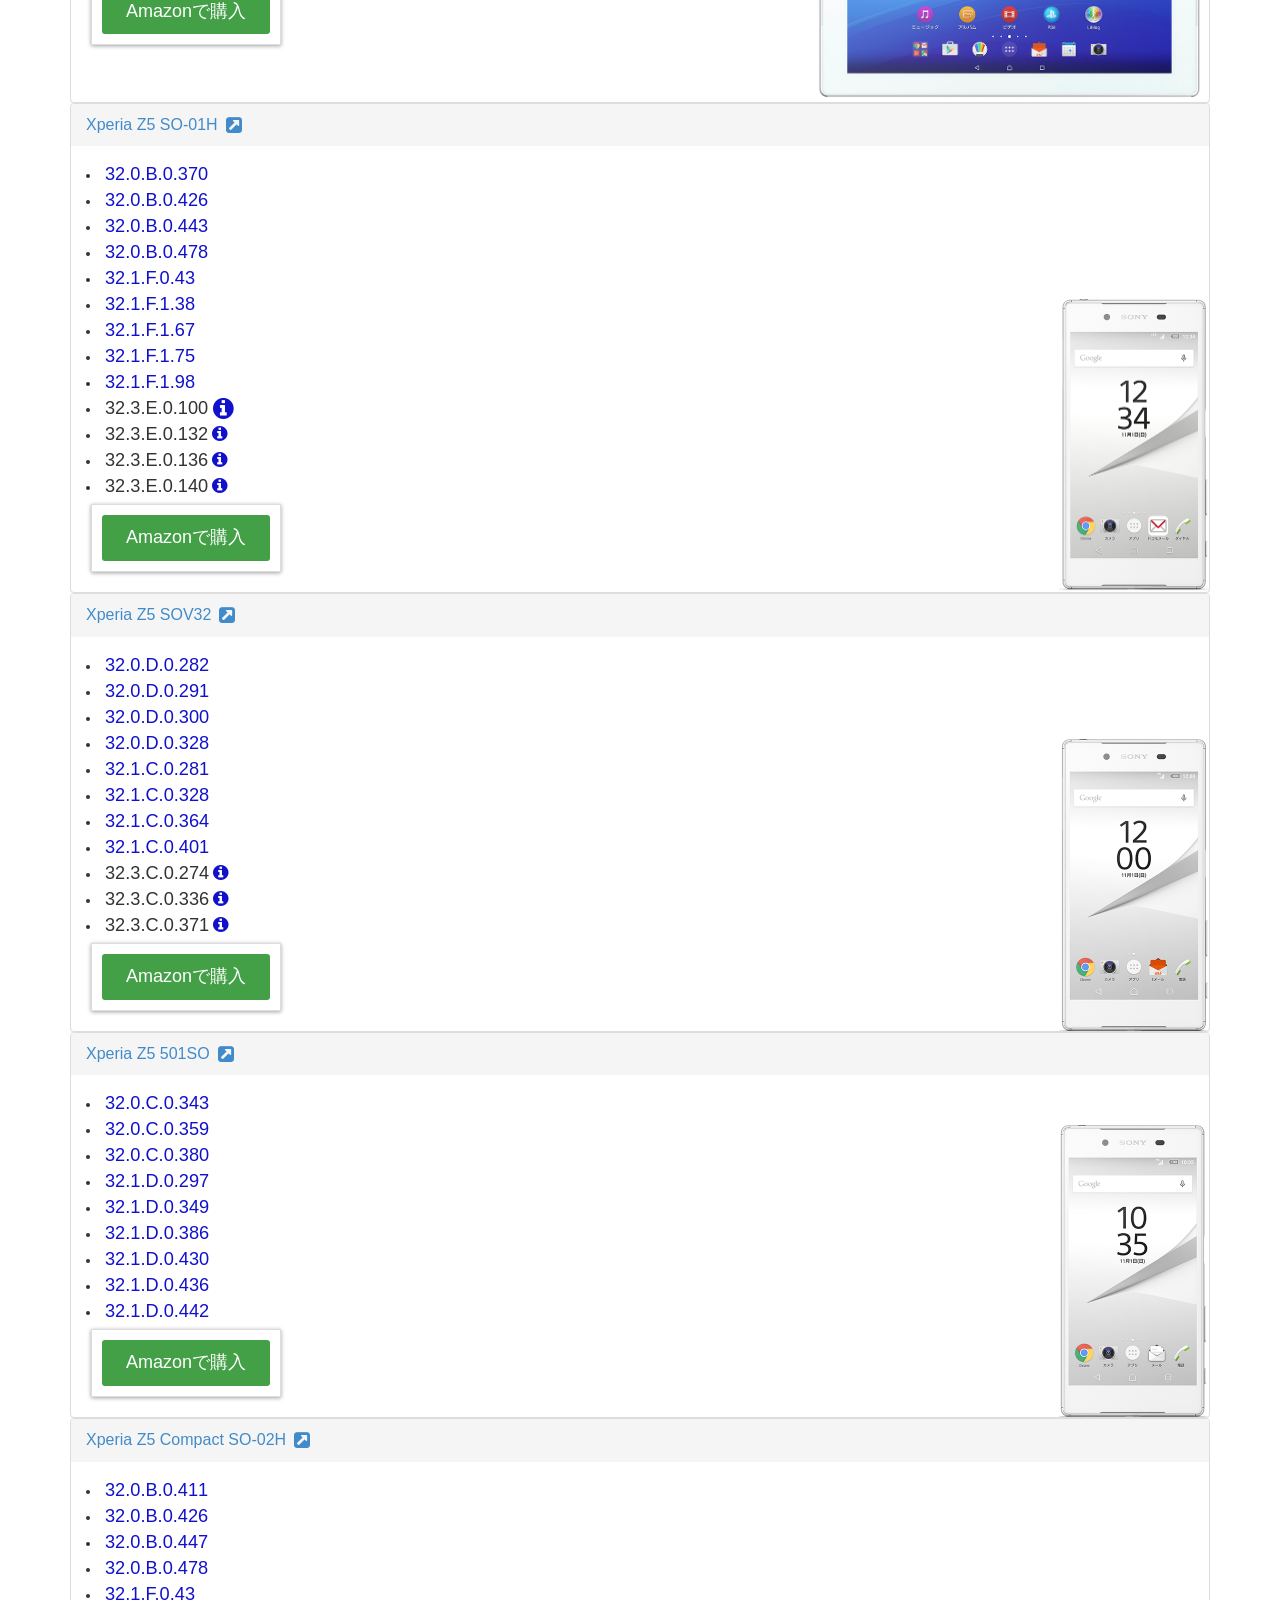
==== commit 40a1c1e4: "Remove codes" ====
--- a/index.html
+++ b/index.html
@@ -46,21 +46,6 @@
 			});
 		});
 	</script>
-
-	<script>
-		(function (i, s, o, g, r, a, m) {
-			i['GoogleAnalyticsObject'] = r; i[r] = i[r] || function () {
-				(i[r].q = i[r].q || []).push(arguments)
-			}, i[r].l = 1 * new Date(); a = s.createElement(o),
-				m = s.getElementsByTagName(o)[0]; a.async = 1; a.src = g; m.parentNode.insertBefore(a, m)
-		})(window, document, 'script', '//www.google-analytics.com/analytics.js', 'ga');
-
-		ga('create', 'UA-49043288-2', 'auto');
-		ga('require', 'displayfeatures');
-		ga('require', 'linkid');
-		ga('set', 'dimension13', navigator.userAgent);
-		ga('send', 'pageview');
-	</script>
 	<script async src="//pagead2.googlesyndication.com/pagead/js/adsbygoogle.js"></script>
 	<script>
 		(adsbygoogle = window.adsbygoogle || []).push({
@@ -93,12 +78,6 @@
 								<a href="#">FTF</a>
 							</li>
 							<li class="inactive">
-								<a href="https://androplus.org/contact/">FTFの追加</a>
-							</li>
-							<li class="inactive">
-								<a href="flashtool.html">Flashtool</a>
-							</li>
-							<li class="inactive">
 								<a href="codenames.html">Codenames</a>
 							</li>
 						</ul>
@@ -457,10 +436,10 @@
 						<div id="panel-element-9867311" class="panel-Nocollapse Nocollapse">
 							<div class="panel-body device-panel SX">
 								<li>
-									<a href="https://drive.google.com/file/d/0B0j3VJ1Xp5N8dy1TMkpQS3NJRm8/view?usp=sharing">7.0.D.1.117</a>
-								</li>
-								<li>
-									<a href="https://drive.google.com/file/d/0B0j3VJ1Xp5N8eDhfdFJjMjFEdlE/view?usp=sharing">7.0.D.1.130</a>
+									<a href="##Distribution on Google Drive has been terminated due to lack of support">7.0.D.1.117</a>
+								</li>
+								<li>
+									<a href="##Distribution on Google Drive has been terminated due to lack of support">7.0.D.1.130</a>
 								</li>
 								<li>
 									<a href="https://www.androidfilehost.com/?fid=24562946973630855">7.0.D.1.137</a>
@@ -946,22 +925,22 @@
 									<span href="#リンクなし">17.1.1.B.1.32</span>
 								</li>
 								<li>
-									<a href="https://drive.google.com/file/d/0B0j3VJ1Xp5N8ZDIxS2l1X3JNUDg/view?usp=sharing">17.1.1.B.1.53</a>
-								</li>
-								<li>
-									<a href="https://drive.google.com/file/d/0B0j3VJ1Xp5N8OXdWNzBldGJYSjg/view?usp=sharing">17.1.1.B.3.195</a>
-								</li>
-								<li>
-									<a href="https://drive.google.com/file/d/0B0j3VJ1Xp5N8NXhGNXdNN2RmZ3M/view?usp=sharing">17.1.1.B.3.240</a>
-								</li>
-								<li>
-									<a href="https://drive.google.com/file/d/0B0j3VJ1Xp5N8UWdKZXhLdnlCTDA/view?usp=sharing">17.1.1.B.3.245</a>
-								</li>
-								<li>
-									<a href="https://drive.google.com/file/d/0B0j3VJ1Xp5N8NGxfaUk0MElvNHM/view?usp=sharing">23.1.B.1.197</a>
-								</li>
-								<li>
-									<a href="https://drive.google.com/file/d/0B0j3VJ1Xp5N8QVBIU25iQXpQaHc/view?usp=sharing">23.1.B.1.313</a>
+									<a href="##Distribution on Google Drive has been terminated due to lack of support">17.1.1.B.1.53</a>
+								</li>
+								<li>
+									<a href="##Distribution on Google Drive has been terminated due to lack of support">17.1.1.B.3.195</a>
+								</li>
+								<li>
+									<a href="##Distribution on Google Drive has been terminated due to lack of support">17.1.1.B.3.240</a>
+								</li>
+								<li>
+									<a href="##Distribution on Google Drive has been terminated due to lack of support">17.1.1.B.3.245</a>
+								</li>
+								<li>
+									<a href="##Distribution on Google Drive has been terminated due to lack of support">23.1.B.1.197</a>
+								</li>
+								<li>
+									<a href="##Distribution on Google Drive has been terminated due to lack of support">23.1.B.1.313</a>
 								</li>
 							</div>
 						</div>
@@ -1234,10 +1213,10 @@
 									<a href="https://www.androidfilehost.com/?fid=24549084345926019">32.1.E.1.38</a>
 								</li>
 								<li>
-									<a href="https://drive.google.com/file/d/0B0j3VJ1Xp5N8N3hIeFBiNVV3NVk/view?usp=sharing">32.1.E.1.71</a>
-								</li>
-								<li>
-									<a href="https://drive.google.com/file/d/0B0j3VJ1Xp5N8S2NIcVppZTcyV0E/view?usp=sharing">32.1.E.1.98</a>
+									<a href="##Distribution on Google Drive has been terminated due to lack of support">32.1.E.1.71</a>
+								</li>
+								<li>
+									<a href="##Distribution on Google Drive has been terminated due to lack of support">32.1.E.1.98</a>
 								</li>
 								<li>
 									<span href="#リンク無し">32.3.D.0.100</span><a href="#ota-only"><i class="fa fa-info-circle fa-fw" aria-hidden="true"></i></a>
@@ -1284,10 +1263,10 @@
 									<a href="https://www.androidfilehost.com/?fid=24572369242686427">32.1.C.0.281</a>
 								</li>
 								<li>
-									<a href="https://drive.google.com/file/d/0B0j3VJ1Xp5N8UmJKb0dSS0o0dzA/view?usp=sharing">32.1.C.0.333</a>
-								</li>
-								<li>
-									<a href="https://drive.google.com/file/d/0B0j3VJ1Xp5N8YzRESEE0bC1nQm8/view?usp=sharing">32.1.C.0.401</a>
+									<a href="##Distribution on Google Drive has been terminated due to lack of support">32.1.C.0.333</a>
+								</li>
+								<li>
+									<a href="##Distribution on Google Drive has been terminated due to lack of support">32.1.C.0.401</a>
 								</li>
 								<li>
 									<span href="#リンク無し">32.3.C.0.274</span><a href="#ota-only"><i class="fa fa-info-circle fa-fw" aria-hidden="true"></i></a>
@@ -1337,10 +1316,10 @@
 									<a href="https://drive.google.com/open?id=0B0j3VJ1Xp5N8eXpSUmM0U2JGRUk">32.1.D.0.356</a>
 								</li>
 								<li>
-									<a href="https://drive.google.com/file/d/0B0j3VJ1Xp5N8T2lsc08xd0E0V2c/view?usp=sharing">32.1.D.0.419</a>
-								</li>
-								<li>
-									<a href="https://drive.google.com/file/d/0B0j3VJ1Xp5N8c1JPX2hicmdwMm8/view?usp=sharing">32.1.D.0.430</a>
+									<a href="##Distribution on Google Drive has been terminated due to lack of support">32.1.D.0.419</a>
+								</li>
+								<li>
+									<a href="##Distribution on Google Drive has been terminated due to lack of support">32.1.D.0.430</a>
 								</li>
 							</div>
 						</div>
@@ -1376,7 +1355,7 @@
 									<a href="https://drive.google.com/open?id=0B0j3VJ1Xp5N8R1dTcTNqUUYxbFk">23.5.B.0.368</a>
 								</li>
 								<li>
-									<a href="https://drive.google.com/file/d/0B0j3VJ1Xp5N8SEU4WGgzUXc2bFE/view?usp=sharing">23.5.B.0.396</a>
+									<a href="##Distribution on Google Drive has been terminated due to lack of support">23.5.B.0.396</a>
 								</li>
 							</div>
 						</div>
@@ -1403,10 +1382,10 @@
 									<a href="https://www.androidfilehost.com/?fid=24549084345926037">32.1.E.1.54</a>
 								</li>
 								<li>
-									<a href="https://drive.google.com/file/d/0B0j3VJ1Xp5N8YTZxdmJ0Z2R1b3M/view?usp=sharing">32.1.E.1.71</a>
-								</li>
-								<li>
-									<a href="https://drive.google.com/file/d/0B0j3VJ1Xp5N8WkdrMy1mOWtMVDA/view?usp=sharing">32.1.E.1.98</a>
+									<a href="##Distribution on Google Drive has been terminated due to lack of support">32.1.E.1.71</a>
+								</li>
+								<li>
+									<a href="##Distribution on Google Drive has been terminated due to lack of support">32.1.E.1.98</a>
 								</li>
 								<li>
 									<span href="#リンク無し">32.3.D.0.116</span><a href="#ota-only"><i class="fa fa-info-circle fa-fw" aria-hidden="true"></i></a>
@@ -1453,7 +1432,7 @@
 									<a href="https://drive.google.com/open?id=0B0j3VJ1Xp5N8MzQ5bk13LV9FcGM">32.1.C.0.338</a>
 								</li>
 								<li>
-									<a href="https://drive.google.com/file/d/0B0j3VJ1Xp5N8UkZ4WWxoQ2NubG8/view?usp=sharing">32.1.C.0.401</a>
+									<a href="##Distribution on Google Drive has been terminated due to lack of support">32.1.C.0.401</a>
 								</li>
 								<p class="codenames_blk">
 									<a class="amazon" href="http://px.a8.net/svt/ejp?a8mat=2I19SF+DVIQ3E+249K+BWGDT&a8ejpredirect=http%3A%2F%2Fwww.amazon.co.jp%2Fs%2Fref%3Dnb_sb_noss%3F__mk_ja_JP%3D%25E3%2582%25AB%25E3%2582%25BF%25E3%2582%25AB%25E3%2583%258A%26url%3Dsearch-alias%253Daps%26field-keywords%3DSOT31%26rh%3Di%253Aaps%252Ck%253ASOT31%26tag%3Da8-affi-258132-22">Amazonで購入</a>
@@ -1495,10 +1474,10 @@
 									<a href="https://drive.google.com/open?id=0B0j3VJ1Xp5N8aFE5bDNOcElwMmM">32.1.F.1.67</a>
 								</li>
 								<li>
-									<a href="https://drive.google.com/file/d/0B0j3VJ1Xp5N8OVBUOGJzT2xSUDA/view?usp=sharing">32.1.F.1.75</a>
-								</li>
-								<li>
-									<a href="https://drive.google.com/file/d/0B0j3VJ1Xp5N8QWxWckhjQVdNVnc/view?usp=sharing">32.1.F.1.98</a>
+									<a href="##Distribution on Google Drive has been terminated due to lack of support">32.1.F.1.75</a>
+								</li>
+								<li>
+									<a href="##Distribution on Google Drive has been terminated due to lack of support">32.1.F.1.98</a>
 								</li>
 								<li>
 									<span href="#リンク無し">32.3.E.0.100</span><a href="#ota-only"><i class="fa fa-info-circle fa-lg fa-fw" aria-hidden="true"></i></a>
@@ -1549,10 +1528,10 @@
 									<a href="https://drive.google.com/open?id=0B0j3VJ1Xp5N8SUUwSzZMdlNKQnM">32.1.C.0.328</a>
 								</li>
 								<li>
-									<a href="https://drive.google.com/file/d/0B0j3VJ1Xp5N8eS05aG9UNjJUX0U/view?usp=sharing">32.1.C.0.364</a>
-								</li>
-								<li>
-									<a href="https://drive.google.com/file/d/0B0j3VJ1Xp5N8N0NvQ3NCZ3FkS0U/view?usp=sharing">32.1.C.0.401</a>
+									<a href="##Distribution on Google Drive has been terminated due to lack of support">32.1.C.0.364</a>
+								</li>
+								<li>
+									<a href="##Distribution on Google Drive has been terminated due to lack of support">32.1.C.0.401</a>
 								</li>
 								<li>
 									<span href="#リンク無し">32.3.C.0.274</span><a href="#ota-only"><i class="fa fa-info-circle fa-fw" aria-hidden="true"></i></a>
@@ -1594,19 +1573,19 @@
 									<a href="https://www.androidfilehost.com/?fid=24549084345926263">32.1.D.0.297</a>
 								</li>
 								<li>
-									<a href="https://drive.google.com/file/d/0B0j3VJ1Xp5N8UVBBYVRQNHhOSmM/view?usp=sharing">32.1.D.0.349</a>
-								</li>
-								<li>
-									<a href="https://drive.google.com/file/d/0B0j3VJ1Xp5N8d195UGVPdDRfam8/view?usp=sharing">32.1.D.0.386</a>
-								</li>
-								<li>
-									<a href="https://drive.google.com/file/d/0B0j3VJ1Xp5N8U2RVNGNaTUE2QVU/view?usp=sharing">32.1.D.0.430</a>
-								</li>
-								<li>
-									<a href="https://drive.google.com/file/d/0B0j3VJ1Xp5N8SkhoNXhrUVBDdzg/view?usp=sharing">32.1.D.0.436</a>
-								</li>
-								<li>
-									<a href="https://drive.google.com/file/d/1tZpqgzPVD604ENgbWUzoAeH6x6zTZ_He/view?usp=sharing">32.1.D.0.442</a>
+									<a href="##Distribution on Google Drive has been terminated due to lack of support">32.1.D.0.349</a>
+								</li>
+								<li>
+									<a href="##Distribution on Google Drive has been terminated due to lack of support">32.1.D.0.386</a>
+								</li>
+								<li>
+									<a href="##Distribution on Google Drive has been terminated due to lack of support">32.1.D.0.430</a>
+								</li>
+								<li>
+									<a href="##Distribution on Google Drive has been terminated due to lack of support">32.1.D.0.436</a>
+								</li>
+								<li>
+									<a href="##Distribution on Google Drive has been terminated due to lack of support">32.1.D.0.442</a>
 								</li>
 								<p class="codenames_blk">
 									<a class="amazon" href="http://px.a8.net/svt/ejp?a8mat=2I19SF+DVIQ3E+249K+BWGDT&a8ejpredirect=http%3A%2F%2Fwww.amazon.co.jp%2Fs%2Fref%3Dnb_sb_noss_2%3F__mk_ja_JP%3D%25E3%2582%25AB%25E3%2582%25BF%25E3%2582%25AB%25E3%2583%258A%26url%3Dsearch-alias%253Daps%26field-keywords%3D501SO%26rh%3Di%253Aaps%252Ck%253A501SO%26tag%3Da8-affi-258132-22">Amazonで購入</a>
@@ -1648,10 +1627,10 @@
 									<a href="https://drive.google.com/open?id=0B0j3VJ1Xp5N8QVQ3c044b1FYT2s">32.1.F.1.67</a>
 								</li>
 								<li>
-									<a href="https://drive.google.com/file/d/0B0j3VJ1Xp5N8VDhta3M3Z0kwYjQ/view?usp=sharing">32.1.F.1.75</a>
-								</li>
-								<li>
-									<a href="https://drive.google.com/file/d/0B0j3VJ1Xp5N8MjktVldwV0k3UzQ/view?usp=sharing">32.1.F.1.98</a>
+									<a href="##Distribution on Google Drive has been terminated due to lack of support">32.1.F.1.75</a>
+								</li>
+								<li>
+									<a href="##Distribution on Google Drive has been terminated due to lack of support">32.1.F.1.98</a>
 								</li>
 								<li>
 									<span href="#リンク無し">32.3.E.0.100</span><a href="#ota-only"><i class="fa fa-info-circle fa-fw" aria-hidden="true"></i></a>
@@ -1705,10 +1684,10 @@
 									<a href="https://drive.google.com/open?id=0B0j3VJ1Xp5N8bVFzZHdMS2Yxbmc">32.1.F.1.67</a>
 								</li>
 								<li>
-									<a href="https://drive.google.com/file/d/0B0j3VJ1Xp5N8dzZnYWlzSWd0bms/view?usp=sharing">32.1.F.1.75</a>
-								</li>
-								<li>
-									<a href="https://drive.google.com/file/d/0B0j3VJ1Xp5N8aERPckFQQ251Z0E/view?usp=sharing">32.1.F.1.98</a>
+									<a href="##Distribution on Google Drive has been terminated due to lack of support">32.1.F.1.75</a>
+								</li>
+								<li>
+									<a href="##Distribution on Google Drive has been terminated due to lack of support">32.1.F.1.98</a>
 								</li>
 								<li>
 									<span href="#リンク無し">32.3.E.0.100</span><a href="#ota-only"><i class="fa fa-info-circle fa-fw" aria-hidden="true"></i></a>
@@ -1781,31 +1760,31 @@
 									<a href="https://drive.google.com/open?id=0B0j3VJ1Xp5N8azZ5SkxTemVGUFU">35.0.B.2.360</a>
 								</li>
 								<li>
-									<a href="https://drive.google.com/file/d/0B0j3VJ1Xp5N8Z0c2WDZQV2FaXzA/view?usp=sharing">35.0.B.4.24</a>
+									<a href="##Distribution on Google Drive has been terminated due to lack of support">35.0.B.4.24</a>
 								</li>
 								<li style="list-style-type: disc">
 									<span href="#テスト版">39.2.B.0.146</span>
 								</li>
 								<li>
-									<a href="https://drive.google.com/file/d/0B0j3VJ1Xp5N8eUxMVEwxeUU1YnM/view?usp=sharing">39.2.B.0.208</a>
+									<a href="##Distribution on Google Drive has been terminated due to lack of support">39.2.B.0.208</a>
 								</li>
 								<li>
 									<a href="https://drive.google.com/open?id=0B0j3VJ1Xp5N8c0twYnNrMTNkdXM">39.2.B.0.244</a>
 								</li>
 								<li>
-									<a href="https://drive.google.com/file/d/0B0j3VJ1Xp5N8U1Q1VnRfVFpvYjQ/view?usp=sharing">39.2.B.0.256</a>
-								</li>
-								<li>
-									<a href="https://drive.google.com/file/d/0B0j3VJ1Xp5N8YWhEY1ZnZkJ3TE0/view?usp=sharing">39.2.B.0.292</a>
-								</li>
-								<li>
-									<a href="https://drive.google.com/file/d/0B0j3VJ1Xp5N8WUdzYVZNdlctb1k/view?usp=sharing">39.2.B.0.311</a>
-								</li>
-								<li>
-									<a href="https://drive.google.com/file/d/0B0j3VJ1Xp5N8VjE5RlRsMmlxS3c/view?usp=sharing">39.2.B.0.328</a>
-								</li>
-								<li>
-									<a href="https://drive.google.com/file/d/1JqVya9Bva_se3EiGakiZzzXghLg8-H4n/view?usp=sharing">39.2.B.0.336</a>
+									<a href="##Distribution on Google Drive has been terminated due to lack of support">39.2.B.0.256</a>
+								</li>
+								<li>
+									<a href="##Distribution on Google Drive has been terminated due to lack of support">39.2.B.0.292</a>
+								</li>
+								<li>
+									<a href="##Distribution on Google Drive has been terminated due to lack of support">39.2.B.0.311</a>
+								</li>
+								<li>
+									<a href="##Distribution on Google Drive has been terminated due to lack of support">39.2.B.0.328</a>
+								</li>
+								<li>
+									<a href="##Distribution on Google Drive has been terminated due to lack of support">39.2.B.0.336</a>
 								</li>
 								<li>
 									<span>41.3.B.0.405</span><a href="#ota-only"><i class="fa fa-info-circle fa-fw" aria-hidden="true"></i></a>
@@ -1869,28 +1848,28 @@
 									<a href="https://drive.google.com/open?id=0B0j3VJ1Xp5N8dXAwQUREbzJXSjA">35.0.D.0.414</a>
 								</li>
 								<li>
-									<a href="https://drive.google.com/file/d/0B0j3VJ1Xp5N8YldOOXNfZmluanc/view?usp=sharing">35.0.D.2.25</a>
-								</li>
-								<li>
-									<a href="https://drive.google.com/file/d/0B0j3VJ1Xp5N8U2FqWWVpa2owdkU/view?usp=sharing">39.2.C.0.203</a>
-								</li>
-								<li>
-									<a href="https://drive.google.com/file/d/0B0j3VJ1Xp5N8cm5EbFFfYjY2SnM/view?usp=sharing">39.2.C.0.226</a>
-								</li>
-								<li>
-									<a href="https://drive.google.com/file/d/0B0j3VJ1Xp5N8VkIzZzJ5RW5JdE0/view?usp=sharing">39.2.C.0.239</a>
-								</li>
-								<li>
-									<a href="https://drive.google.com/file/d/0B0j3VJ1Xp5N8elprbHh5WVNMbDA/view?usp=sharing">39.2.C.0.266</a>
-								</li>
-								<li>
-									<a href="https://drive.google.com/file/d/0B0j3VJ1Xp5N8Mm45UDRSbjlGVjA/view?usp=sharing">39.2.C.0.287</a>
-								</li>
-								<li>
-									<a href="https://drive.google.com/file/d/0B0j3VJ1Xp5N8Z05ZWllwYVRQRnM/view?usp=sharing">39.2.C.0.304</a>
-								</li>
-								<li>
-									<a href="https://drive.google.com/file/d/1wYIq_MCzGoPCylMtXUqGGKnJKU-eIimk/view?usp=sharing">39.2.C.0.311</a>
+									<a href="##Distribution on Google Drive has been terminated due to lack of support">35.0.D.2.25</a>
+								</li>
+								<li>
+									<a href="##Distribution on Google Drive has been terminated due to lack of support">39.2.C.0.203</a>
+								</li>
+								<li>
+									<a href="##Distribution on Google Drive has been terminated due to lack of support">39.2.C.0.226</a>
+								</li>
+								<li>
+									<a href="##Distribution on Google Drive has been terminated due to lack of support">39.2.C.0.239</a>
+								</li>
+								<li>
+									<a href="##Distribution on Google Drive has been terminated due to lack of support">39.2.C.0.266</a>
+								</li>
+								<li>
+									<a href="##Distribution on Google Drive has been terminated due to lack of support">39.2.C.0.287</a>
+								</li>
+								<li>
+									<a href="##Distribution on Google Drive has been terminated due to lack of support">39.2.C.0.304</a>
+								</li>
+								<li>
+									<a href="##Distribution on Google Drive has been terminated due to lack of support">39.2.C.0.311</a>
 								</li>
 								<li>
 									<span>41.3.C.0.297</span><a href="#ota-only"><i class="fa fa-info-circle fa-fw" aria-hidden="true"></i></a>
@@ -1945,38 +1924,38 @@
 									<a href="https://drive.google.com/open?id=0B0j3VJ1Xp5N8TXpiWnowc0w3QUE">35.0.C.2.398</a>
 								</li>
 								<li>
-									<a href="https://drive.google.com/file/d/0B0j3VJ1Xp5N8ZnBZTzFJSndCclk/view?usp=sharing">35.0.C.4.28</a>
+									<a href="##Distribution on Google Drive has been terminated due to lack of support">35.0.C.4.28</a>
 								</li>
 								<li>
 									<span href="#リンクなし">39.2.D.0.204</span> (
 									<a href="http://www.softbank.jp/mobile/info/personal/software/20170120-02/">不具合のため配信停止中</a>)
 								</li>
 								<li>
-									<a href="https://drive.google.com/file/d/0B0j3VJ1Xp5N8NEpLNzlxa1JWSTg/view?usp=sharing">39.2.D.0.211</a>
-								</li>
-								<li>
-									<a href="https://drive.google.com/file/d/0B0j3VJ1Xp5N8SWlMX0Q4aUNJUGs/view?usp=sharing">39.2.D.0.232</a>
-								</li>
-								<li>
-									<a href="https://drive.google.com/file/d/0B0j3VJ1Xp5N8a2R0WHR0a3ZSRlk/view?usp=sharing">39.2.D.0.244</a>
-								</li>
-								<li>
-									<a href="https://drive.google.com/file/d/0B0j3VJ1Xp5N8UUVQNEY2UmkzUG8/view?usp=sharing">39.2.D.0.269</a>
-								</li>
-								<li>
-									<a href="https://drive.google.com/file/d/0B0j3VJ1Xp5N8Y2dpNzZoeGMtOW8/view?usp=sharing">39.2.D.0.288</a>
-								</li>
-								<li>
-									<a href="https://drive.google.com/file/d/14vstMGVGt64eCuhTgYWa5eW7Ow9YWjwf/view?usp=sharing">39.2.D.0.310</a>
-								</li>
-								<li>
-									<a href="https://drive.google.com/file/d/1_GFptPG_FXb_DenxYY2idzNjAf3N2j1m/view?usp=sharing">39.2.D.0.320</a>
-								</li>
-								<li>
-									<a href="https://drive.google.com/file/d/1mp93iLIkDZcukHKWiI4L8ncrsq5VOKji/view?usp=sharing">39.2.D.0.331</a>
-								</li>
-								<li>
-									<a href="https://drive.google.com/file/d/1VM1PL_cCphpZ-qEPXJHeNzjsWsCqlj2b/view?usp=sharing">39.2.D.0.340</a>
+									<a href="##Distribution on Google Drive has been terminated due to lack of support">39.2.D.0.211</a>
+								</li>
+								<li>
+									<a href="##Distribution on Google Drive has been terminated due to lack of support">39.2.D.0.232</a>
+								</li>
+								<li>
+									<a href="##Distribution on Google Drive has been terminated due to lack of support">39.2.D.0.244</a>
+								</li>
+								<li>
+									<a href="##Distribution on Google Drive has been terminated due to lack of support">39.2.D.0.269</a>
+								</li>
+								<li>
+									<a href="##Distribution on Google Drive has been terminated due to lack of support">39.2.D.0.288</a>
+								</li>
+								<li>
+									<a href="##Distribution on Google Drive has been terminated due to lack of support">39.2.D.0.310</a>
+								</li>
+								<li>
+									<a href="##Distribution on Google Drive has been terminated due to lack of support">39.2.D.0.320</a>
+								</li>
+								<li>
+									<a href="##Distribution on Google Drive has been terminated due to lack of support">39.2.D.0.331</a>
+								</li>
+								<li>
+									<a href="##Distribution on Google Drive has been terminated due to lack of support">39.2.D.0.340</a>
 								</li>
 								<p class="codenames_blk">
 									<a class="amazon" href="https://androplus.org/Entry/2082/">グローバル版レビューを見る</a>
@@ -2005,34 +1984,34 @@
 										<span href="#テスト版">39.0.B.0.336</span>
 									</li>
 									<li>
-										<a href="https://drive.google.com/file/d/0B0j3VJ1Xp5N8Rk8yaTRIaHF2bnM/view?usp=sharing">39.0.B.0.361</a>
-									</li>
-									<li>
-										<a href="https://drive.google.com/file/d/0B0j3VJ1Xp5N8NDdnX0NhR3lyTGM/view?usp=sharing">39.0.B.1.19</a>
-									</li>
-									<li>
-										<a href="https://drive.google.com/file/d/0B0j3VJ1Xp5N8Y2VIb0Z3ZmJJOXM/view?usp=sharing">39.2.B.0.208</a>
+										<a href="##Distribution on Google Drive has been terminated due to lack of support">39.0.B.0.361</a>
+									</li>
+									<li>
+										<a href="##Distribution on Google Drive has been terminated due to lack of support">39.0.B.1.19</a>
+									</li>
+									<li>
+										<a href="##Distribution on Google Drive has been terminated due to lack of support">39.2.B.0.208</a>
 									</li>
 									<li style="list-style-type: disc">
 										<span href="#テスト版">39.2.B.0.214</span>
 									</li>
 									<li>
-										<a href="https://drive.google.com/file/d/0B0j3VJ1Xp5N8czJkcU5YbHE3TzQ/view?usp=sharing">39.2.B.0.244</a>
-									</li>
-									<li>
-										<a href="https://drive.google.com/file/d/0B0j3VJ1Xp5N8bnNGdlg2TXlPU2s/view?usp=sharing">39.2.B.0.256</a>
-									</li>
-									<li>
-										<a href="https://drive.google.com/file/d/0B0j3VJ1Xp5N8VDR3VnJibVdJT0k/view?usp=sharing">39.2.B.0.288</a>
-									</li>
-									<li>
-										<a href="https://drive.google.com/file/d/0B0j3VJ1Xp5N8OHJtWEpPLU9tdHM/view?usp=sharing">39.2.B.0.311</a>
-									</li>
-									<li>
-										<a href="https://drive.google.com/file/d/0B0j3VJ1Xp5N8UEhJVVUwaU9KSjA/view?usp=sharing">39.2.B.0.328</a>
-									</li>
-									<li>
-										<a href="https://drive.google.com/file/d/1VdELgvdEKqHc5NA3D0RZiD-pHIhUYfTU/view?usp=sharing">39.2.B.0.336</a>
+										<a href="##Distribution on Google Drive has been terminated due to lack of support">39.2.B.0.244</a>
+									</li>
+									<li>
+										<a href="##Distribution on Google Drive has been terminated due to lack of support">39.2.B.0.256</a>
+									</li>
+									<li>
+										<a href="##Distribution on Google Drive has been terminated due to lack of support">39.2.B.0.288</a>
+									</li>
+									<li>
+										<a href="##Distribution on Google Drive has been terminated due to lack of support">39.2.B.0.311</a>
+									</li>
+									<li>
+										<a href="##Distribution on Google Drive has been terminated due to lack of support">39.2.B.0.328</a>
+									</li>
+									<li>
+										<a href="##Distribution on Google Drive has been terminated due to lack of support">39.2.B.0.336</a>
 									</li>
 									<li>
 										<span>41.3.B.0.405</span><a href="#ota-only"><i class="fa fa-info-circle fa-fw" aria-hidden="true"></i></a>
@@ -2080,31 +2059,31 @@
 										<span href="#テスト版">39.0.C.0.263</span>
 									</li>
 									<li>
-										<a href="https://drive.google.com/file/d/0B0j3VJ1Xp5N8X0c0VG9tMWFsNjA/view?usp=sharing">39.0.C.0.282</a>
-									</li>
-									<li>
-										<a href="https://drive.google.com/file/d/0B0j3VJ1Xp5N8WDRZSEVGRTlfWms/view?usp=sharing">39.0.C.1.24</a>
-									</li>
-									<li>
-										<a href="https://drive.google.com/file/d/0B0j3VJ1Xp5N8bjlYMENXYndPSTQ/view?usp=sharing">39.2.C.0.203</a>
-									</li>
-									<li>
-										<a href="https://drive.google.com/file/d/0B0j3VJ1Xp5N8RGxoQ3A4bnd3MjQ/view?usp=sharing">39.2.C.0.226</a>
-									</li>
-									<li>
-										<a href="https://drive.google.com/file/d/0B0j3VJ1Xp5N8Nm5BSEtxamRCMEk/view?usp=sharing">39.2.C.0.239</a>
-									</li>
-									<li>
-										<a href="https://drive.google.com/file/d/0B0j3VJ1Xp5N8dWxtQWRZWDF3SXc/view?usp=sharing">39.2.C.0.266</a>
-									</li>
-									<li>
-										<a href="https://drive.google.com/file/d/0B0j3VJ1Xp5N8dm5ycV9lOXVVbDg/view?usp=sharing">39.2.C.0.287</a>
+										<a href="##Distribution on Google Drive has been terminated due to lack of support">39.0.C.0.282</a>
+									</li>
+									<li>
+										<a href="##Distribution on Google Drive has been terminated due to lack of support">39.0.C.1.24</a>
+									</li>
+									<li>
+										<a href="##Distribution on Google Drive has been terminated due to lack of support">39.2.C.0.203</a>
+									</li>
+									<li>
+										<a href="##Distribution on Google Drive has been terminated due to lack of support">39.2.C.0.226</a>
+									</li>
+									<li>
+										<a href="##Distribution on Google Drive has been terminated due to lack of support">39.2.C.0.239</a>
+									</li>
+									<li>
+										<a href="##Distribution on Google Drive has been terminated due to lack of support">39.2.C.0.266</a>
+									</li>
+									<li>
+										<a href="##Distribution on Google Drive has been terminated due to lack of support">39.2.C.0.287</a>
 									</li>
 									<li>
 										<a href="https://drive.google.com/open?id=0B0j3VJ1Xp5N8UnZEWXNncjhXLUE">39.2.C.0.304</a>
 									</li>
 									<li>
-										<a href="https://drive.google.com/file/d/1wyZ8kkrfm4ddLd0RStDIj-1FFiZysfum/view?usp=sharing">39.2.C.0.311</a>
+										<a href="##Distribution on Google Drive has been terminated due to lack of support">39.2.C.0.311</a>
 									</li>
 									<li>
 										<span>41.3.C.0.297</span><a href="#ota-only"><i class="fa fa-info-circle fa-fw" aria-hidden="true"></i></a>
@@ -2152,13 +2131,13 @@
 										<span href="#テスト版">39.0.D.0.284</span>
 									</li>
 									<li>
-										<a href="https://drive.google.com/file/d/0B0j3VJ1Xp5N8TnhrSHFaREtUbWM/view?usp=sharing">39.0.D.0.327</a>
+										<a href="##Distribution on Google Drive has been terminated due to lack of support">39.0.D.0.327</a>
 									</li>
 									<li style="list-style-type: disc">
 										<span href="#テスト版">39.0.D.0.328</span>
 									</li>
 									<li>
-										<a href="https://drive.google.com/file/d/0B0j3VJ1Xp5N8cWtySlJsN2h2NWc/view?usp=sharing">39.0.D.1.25</a>
+										<a href="##Distribution on Google Drive has been terminated due to lack of support">39.0.D.1.25</a>
 									</li>
 									<li style="list-style-type: disc">
 										<span href="#テスト版">39.2.D.0.109</span>
@@ -2173,44 +2152,44 @@
 										<span href="#テスト版">39.2.D.0.171</span>
 									</li>
 									<li>
-										<a href="https://drive.google.com/file/d/0B0j3VJ1Xp5N8OUM2TVZiRGlBdW8/view?usp=sharing">39.2.D.0.204</a> (
+										<a href="##Distribution on Google Drive has been terminated due to lack of support">39.2.D.0.204</a> (
 										<a href="http://www.softbank.jp/mobile/info/personal/software/20170120-01/">不具合のため配信停止中</a>)
 									</li>
 									<li>
-										<a href="https://drive.google.com/file/d/0B0j3VJ1Xp5N8NUd4cVpjLTZiQmc/view?usp=sharing">39.2.D.0.211</a>
-									</li>
-									<li>
-										<a href="https://drive.google.com/file/d/0B0j3VJ1Xp5N8YUpidEx5RmFHV0E/view?usp=sharing">39.2.D.0.232</a>
-									</li>
-									<li>
-										<a href="https://drive.google.com/file/d/0B0j3VJ1Xp5N8Ym1UN3l0Z3lFN3M/view?usp=sharing">39.2.D.0.244</a>
-									</li>
-									<li>
-										<a href="https://drive.google.com/file/d/0B0j3VJ1Xp5N8dm5fNk8tQ2ctV3c/view?usp=sharing">39.2.D.0.269</a>
-									</li>
-									<li>
-										<a href="https://drive.google.com/file/d/0B0j3VJ1Xp5N8OHpHb2xQMUJsU2s/view?usp=sharing">39.2.D.0.288</a>
-									</li>
-									<li>
-										<a href="https://drive.google.com/file/d/0B0j3VJ1Xp5N8cEFoNDNZLU0yd3M/view?usp=sharing">39.2.D.0.303</a>
-									</li>
-									<li>
-										<a href="https://drive.google.com/file/d/1qObNB-77LrxtCBjimL8c_jPP9m1rGJQN/view?usp=sharing">39.2.D.0.310</a>
-									</li>
-									<li>
-										<a href="https://drive.google.com/file/d/1sVUF6JcsF_3CZkbNAxhQzITRVw24_veB/view?usp=sharing">39.2.D.0.320</a>
-									</li>
-									<li>
-										<a href="https://drive.google.com/file/d/14uv63fHwp62etjbGxPTkgmemsmY6vgG1/view?usp=sharing">39.2.D.0.331</a>
-									</li>
-									<li>
-										<a href="https://drive.google.com/file/d/10iw1IGPoBx8FkaIbaqbj5tf6e2QdZZ5Y/view?usp=sharing">39.2.D.0.340</a>
-									</li>
-									<li>
-										<a href="https://drive.google.com/file/d/1ePBLw50IuzS33qA4AFsWoxFj4NS-x8rT/view?usp=sharing">39.2.D.0.354</a>
-									</li>
-									<li>
-										<a href="https://drive.google.com/file/d/1vmfqZ8HEK17FsKce6s3wnk2AWLBoiJ4C/view?usp=sharing">39.2.D.0.361</a>
+										<a href="##Distribution on Google Drive has been terminated due to lack of support">39.2.D.0.211</a>
+									</li>
+									<li>
+										<a href="##Distribution on Google Drive has been terminated due to lack of support">39.2.D.0.232</a>
+									</li>
+									<li>
+										<a href="##Distribution on Google Drive has been terminated due to lack of support">39.2.D.0.244</a>
+									</li>
+									<li>
+										<a href="##Distribution on Google Drive has been terminated due to lack of support">39.2.D.0.269</a>
+									</li>
+									<li>
+										<a href="##Distribution on Google Drive has been terminated due to lack of support">39.2.D.0.288</a>
+									</li>
+									<li>
+										<a href="##Distribution on Google Drive has been terminated due to lack of support">39.2.D.0.303</a>
+									</li>
+									<li>
+										<a href="##Distribution on Google Drive has been terminated due to lack of support">39.2.D.0.310</a>
+									</li>
+									<li>
+										<a href="##Distribution on Google Drive has been terminated due to lack of support">39.2.D.0.320</a>
+									</li>
+									<li>
+										<a href="##Distribution on Google Drive has been terminated due to lack of support">39.2.D.0.331</a>
+									</li>
+									<li>
+										<a href="##Distribution on Google Drive has been terminated due to lack of support">39.2.D.0.340</a>
+									</li>
+									<li>
+										<a href="##Distribution on Google Drive has been terminated due to lack of support">39.2.D.0.354</a>
+									</li>
+									<li>
+										<a href="##Distribution on Google Drive has been terminated due to lack of support">39.2.D.0.361</a>
 									</li>
 									<p class="codenames_blk">
 										<a class="amazon" href="https://androplus.org/Entry/2886/">グローバル版レビューを見る</a>
@@ -2243,31 +2222,31 @@
 										<span href="#リンクなし">34.1.B.0.328</span>
 									</li>
 									<li>
-										<a href="https://drive.google.com/file/d/0B0j3VJ1Xp5N8UnoyRXFDQkc3clE/view?usp=sharing">34.1.B.0.336</a>
-									</li>
-									<li>
-										<a href="https://drive.google.com/file/d/0B0j3VJ1Xp5N8aGV2c09FaUczSlk/view?usp=sharing">34.1.B.2.22</a>
+										<a href="##Distribution on Google Drive has been terminated due to lack of support">34.1.B.0.336</a>
+									</li>
+									<li>
+										<a href="##Distribution on Google Drive has been terminated due to lack of support">34.1.B.2.22</a>
 									</li>
 									<li>
 										<a href="https://drive.google.com/open?id=0B0j3VJ1Xp5N8QVdtQldseXB5azA">34.1.B.2.32</a>
 									</li>
 									<li>
-										<a href="https://drive.google.com/file/d/0B0j3VJ1Xp5N8MERSekZvaFExTkE/view?usp=sharing">34.2.B.0.211</a>
-									</li>
-									<li>
-										<a href="https://drive.google.com/file/d/0B0j3VJ1Xp5N8bzQwcUIxUF9BOEU/view?usp=sharing">34.2.B.0.222</a>
-									</li>
-									<li>
-										<a href="https://drive.google.com/file/d/0B0j3VJ1Xp5N8ZmJoYTFlYXpVQVk/view?usp=sharing">34.2.B.0.247</a>
-									</li>
-									<li>
-										<a href="https://drive.google.com/file/d/0B0j3VJ1Xp5N8MVFFNUQxT3cxRms/view?usp=sharing">34.2.B.0.265</a>
-									</li>
-									<li>
-										<a href="https://drive.google.com/file/d/0B0j3VJ1Xp5N8MkpSY1pSQ3NhLVk/view?usp=sharing">34.2.B.0.279</a>
-									</li>
-									<li>
-										<a href="https://drive.google.com/file/d/1ekrROiZ76XmW9md3vfhkiFBFm02-6Kl4/view?usp=sharing">34.2.B.0.290</a>
+										<a href="##Distribution on Google Drive has been terminated due to lack of support">34.2.B.0.211</a>
+									</li>
+									<li>
+										<a href="##Distribution on Google Drive has been terminated due to lack of support">34.2.B.0.222</a>
+									</li>
+									<li>
+										<a href="##Distribution on Google Drive has been terminated due to lack of support">34.2.B.0.247</a>
+									</li>
+									<li>
+										<a href="##Distribution on Google Drive has been terminated due to lack of support">34.2.B.0.265</a>
+									</li>
+									<li>
+										<a href="##Distribution on Google Drive has been terminated due to lack of support">34.2.B.0.279</a>
+									</li>
+									<li>
+										<a href="##Distribution on Google Drive has been terminated due to lack of support">34.2.B.0.290</a>
 									</li>
 									<li>
 										<span>34.4.B.0.252</span><a href="#ota-only"><i class="fa fa-info-circle fa-fw" aria-hidden="true"></i></a>
@@ -2315,22 +2294,22 @@
 							<div class="panel-body device-panel Xt">
 								<div>
 									<li>
-										<a href="https://drive.google.com/file/d/0B0j3VJ1Xp5N8WFZseW95WlNrOUU/view?usp=sharing">44.1.A.0.165</a> (Generic GLOBAL)
+										<a href="##Distribution on Google Drive has been terminated due to lack of support">44.1.A.0.165</a> (Generic GLOBAL)
 									</li>
 									<li>
 										<a href="https://drive.google.com/open?id=0B0j3VJ1Xp5N8UHFHRXZ5UFFQX0k">44.1.A.0.169</a> (VMo JP)
 									</li>
 									<li>
-										<a href="https://drive.google.com/file/d/0B0j3VJ1Xp5N8S180R01vSU81T2s/view?usp=sharing">44.1.A.0.181</a>
-									</li>
-									<li>
-										<a href="https://drive.google.com/file/d/1pehfjhO5oDIVmYy4LkEfoNILrJLIpAep/view?usp=sharing">44.2.A.0.74</a>
-									</li>
-									<li>
-										<a href="https://drive.google.com/file/d/1uTrPM_mh8Wnnb_pElKQZ-EMhalOXEKgL/view?usp=sharing">44.2.A.0.79</a>
-									</li>
-									<li>
-										<a href="https://drive.google.com/file/d/1-jK1UlMWefXumOCTmIalyspSSHuSHwku/view?usp=sharing">44.2.A.0.81</a>
+										<a href="##Distribution on Google Drive has been terminated due to lack of support">44.1.A.0.181</a>
+									</li>
+									<li>
+										<a href="##Distribution on Google Drive has been terminated due to lack of support">44.2.A.0.74</a>
+									</li>
+									<li>
+										<a href="##Distribution on Google Drive has been terminated due to lack of support">44.2.A.0.79</a>
+									</li>
+									<li>
+										<a href="##Distribution on Google Drive has been terminated due to lack of support">44.2.A.0.81</a>
 									</li>
 									<li>
 										<a href="https://drive.google.com/open?id=1PDZ3QoCaFgMIHivTPR2m0XPHXFohJ-ub">44.3.A.0.87</a>
@@ -2354,43 +2333,43 @@
 							<div class="panel-body device-panel XZsd">
 								<div>
 									<li>
-										<a href="https://drive.google.com/file/d/0B0j3VJ1Xp5N8MGtfLV9NQmlWQVU/view?usp=sharing">41.2.B.0.186</a>
-									</li>
-									<li>
-										<a href="https://drive.google.com/file/d/0B0j3VJ1Xp5N8emVxaHdnRXRlYXc/view?usp=sharing">41.2.B.0.207</a>
-									</li>
-									<li>
-										<a href="https://drive.google.com/file/d/0B0j3VJ1Xp5N8SHVwNlZGLXpOMWs/view?usp=sharing">41.2.B.0.227</a>
-									</li>
-									<li>
-										<a href="https://drive.google.com/file/d/1SC6W_N6eUF5-0dbrm2rkQ6lccLRF3h6G/view?usp=sharing">41.2.B.0.243</a>
-									</li>
-									<li>
-										<a href="https://drive.google.com/file/d/18QkiloLnh-AyMw7jJeiZH-eHYb4StzJB/view?usp=sharing">41.2.B.0.265</a>
-									</li>
-									<li>
-										<a href="https://drive.google.com/file/d/1ZAkFBX1QmYp7yHhvUcBYpmwlmICTE9YH/view?usp=sharing">41.3.B.0.405</a>
-									</li>
-									<li>
-										<a href="https://drive.google.com/file/d/18AZVnZgYcf0h1DwncJy2ULEavzajuxPc/view?usp=sharing">41.3.B.1.41</a>
-									</li>
-									<li>
-										<a href="https://drive.google.com/file/d/1RqT3ENdB8xOcYrnP_13t-eQpBlNPZVuG/view?usp=sharing">41.3.B.1.82</a>
-									</li>
-									<li>
-										<a href="https://drive.google.com/file/d/1YlK8tFJVIZBeBHrIA_bhyQ4__URYgVK6/view?usp=sharing">41.3.B.1.113</a>
-									</li>
-									<li>
-										<a href="https://drive.google.com/file/d/1LLp0cBFvYf2pNWflnUAg93zuJkK7sbw2/view?usp=sharing">41.3.B.1.140</a>
-									</li>
-									<li>
-										<a href="https://drive.google.com/file/d/1yTpXIPwtjMarZiqAVI2Qrd0M7IgUsGtc/view?usp=sharing">41.3.B.1.161</a>
-									</li>
-									<li>
-										<a href="https://drive.google.com/file/d/1pZHjJ6iQbspC74JU4TrQmdBGZpX6KHst/view?usp=sharing">41.3.B.1.181</a>
-									</li>
-									<li>
-										<a href="https://drive.google.com/file/d/1tF6msVCWX4aF48tpUuf2sNdudyueW6xT/view?usp=sharing">41.3.B.1.197</a>
+										<a href="##Distribution on Google Drive has been terminated due to lack of support">41.2.B.0.186</a>
+									</li>
+									<li>
+										<a href="##Distribution on Google Drive has been terminated due to lack of support">41.2.B.0.207</a>
+									</li>
+									<li>
+										<a href="##Distribution on Google Drive has been terminated due to lack of support">41.2.B.0.227</a>
+									</li>
+									<li>
+										<a href="##Distribution on Google Drive has been terminated due to lack of support">41.2.B.0.243</a>
+									</li>
+									<li>
+										<a href="##Distribution on Google Drive has been terminated due to lack of support">41.2.B.0.265</a>
+									</li>
+									<li>
+										<a href="##Distribution on Google Drive has been terminated due to lack of support">41.3.B.0.405</a>
+									</li>
+									<li>
+										<a href="##Distribution on Google Drive has been terminated due to lack of support">41.3.B.1.41</a>
+									</li>
+									<li>
+										<a href="##Distribution on Google Drive has been terminated due to lack of support">41.3.B.1.82</a>
+									</li>
+									<li>
+										<a href="##Distribution on Google Drive has been terminated due to lack of support">41.3.B.1.113</a>
+									</li>
+									<li>
+										<a href="##Distribution on Google Drive has been terminated due to lack of support">41.3.B.1.140</a>
+									</li>
+									<li>
+										<a href="##Distribution on Google Drive has been terminated due to lack of support">41.3.B.1.161</a>
+									</li>
+									<li>
+										<a href="##Distribution on Google Drive has been terminated due to lack of support">41.3.B.1.181</a>
+									</li>
+									<li>
+										<a href="##Distribution on Google Drive has been terminated due to lack of support">41.3.B.1.197</a>
 									</li>
 								</div>
 							</div>
@@ -2411,46 +2390,46 @@
 							<div class="panel-body device-panel XZsa">
 								<div>
 									<li>
-										<a href="https://drive.google.com/file/d/0B0j3VJ1Xp5N8WDIteTc0Yk1aOTQ/view?usp=sharing">41.2.C.0.162</a>
-									</li>
-									<li>
-										<a href="https://drive.google.com/file/d/0B0j3VJ1Xp5N8aUcybmZQQjFqMWc/view?usp=sharing">41.2.C.0.195</a>
-									</li>
-									<li>
-										<a href="https://drive.google.com/file/d/0B0j3VJ1Xp5N8am5hRGlTT1BEeEU/view?usp=sharing">41.2.C.0.214</a>
+										<a href="##Distribution on Google Drive has been terminated due to lack of support">41.2.C.0.162</a>
+									</li>
+									<li>
+										<a href="##Distribution on Google Drive has been terminated due to lack of support">41.2.C.0.195</a>
+									</li>
+									<li>
+										<a href="##Distribution on Google Drive has been terminated due to lack of support">41.2.C.0.214</a>
 									</li>
 									<li>
 										<a href="https://drive.google.com/open?id=0B0j3VJ1Xp5N8R1ltMnRIaExZclU">41.2.C.0.228</a>
 									</li>
 									<li>
-										<a href="https://drive.google.com/file/d/1xQDp_wdDuplIrWkgh1JN9TE6BMdmBOoK/view?usp=sharing">41.2.C.0.251</a>
-									</li>
-									<li>
-										<a href="https://drive.google.com/file/d/1p0p7dg9bcWXoSgWxntdrha8MM56KCRHt/view?usp=sharing">41.3.C.0.297</a>
-									</li>
-									<li>
-										<a href="https://drive.google.com/file/d/14Z0YyYKmyx32RjdI8poPLx1LVX8SNrIL/view?usp=sharing">41.3.C.0.303</a>
-									</li>
-									<li>
-										<a href="https://drive.google.com/file/d/1-SG6YuyjsYMwUWW043D0QyBrpCx0tdJS/view?usp=sharing">41.3.C.1.50</a>
-									</li>
-									<li>
-										<a href="https://drive.google.com/file/d/1aCwL6Pc_ZjsWwHWXqfZ6gpHJ61hYZIBT/view?usp=sharing">41.3.C.1.89</a>
-									</li>
-									<li>
-										<a href="https://drive.google.com/file/d/1XPU6IjhlulIfvyuFyAYq2gVeYqdR9d-X/view?usp=sharing">41.3.C.1.120</a>
-									</li>
-									<li>
-										<a href="https://drive.google.com/file/d/1BGAZ4aAk_Enh-nxVvaXnRjm328oUW2Eq/view?usp=sharing">41.3.C.1.120</a>
-									</li>
-									<li>
-										<a href="https://drive.google.com/file/d/1oCR_kNWefGj5hEsjwe6lCx00My1QlR8z/view?usp=sharing">41.3.C.1.168</a>
-									</li>
-									<li>
-										<a href="https://drive.google.com/file/d/1Xh7e7xLW20sPFOQDvaUfUWx980qsmHZI/view?usp=sharing">41.3.C.1.182</a>
-									</li>
-									<li>
-										<a href="https://drive.google.com/file/d/164hjeVV2f-pdFZqll8CGgtgAxueBace5/view?usp=sharing">41.3.C.1.203</a>
+										<a href="##Distribution on Google Drive has been terminated due to lack of support">41.2.C.0.251</a>
+									</li>
+									<li>
+										<a href="##Distribution on Google Drive has been terminated due to lack of support">41.3.C.0.297</a>
+									</li>
+									<li>
+										<a href="##Distribution on Google Drive has been terminated due to lack of support">41.3.C.0.303</a>
+									</li>
+									<li>
+										<a href="##Distribution on Google Drive has been terminated due to lack of support">41.3.C.1.50</a>
+									</li>
+									<li>
+										<a href="##Distribution on Google Drive has been terminated due to lack of support">41.3.C.1.89</a>
+									</li>
+									<li>
+										<a href="##Distribution on Google Drive has been terminated due to lack of support">41.3.C.1.120</a>
+									</li>
+									<li>
+										<a href="##Distribution on Google Drive has been terminated due to lack of support">41.3.C.1.120</a>
+									</li>
+									<li>
+										<a href="##Distribution on Google Drive has been terminated due to lack of support">41.3.C.1.168</a>
+									</li>
+									<li>
+										<a href="##Distribution on Google Drive has been terminated due to lack of support">41.3.C.1.182</a>
+									</li>
+									<li>
+										<a href="##Distribution on Google Drive has been terminated due to lack of support">41.3.C.1.203</a>
 									</li>
 								</div>
 							</div>
@@ -2474,37 +2453,37 @@
 										<a href="https://drive.google.com/open?id=0B0j3VJ1Xp5N8blg5LXJPRzZkOHc">41.2.D.0.174</a>
 									</li>
 									<li>
-										<a href="https://drive.google.com/file/d/0B0j3VJ1Xp5N8b2VRZDRQUzVmMG8/view?usp=sharing">41.2.D.0.202</a>
-									</li>
-									<li>
-										<a href="https://drive.google.com/file/d/0B0j3VJ1Xp5N8czJpSVhKMG8xMW8/view?usp=sharing">41.2.D.0.219</a>
+										<a href="##Distribution on Google Drive has been terminated due to lack of support">41.2.D.0.202</a>
+									</li>
+									<li>
+										<a href="##Distribution on Google Drive has been terminated due to lack of support">41.2.D.0.219</a>
 									</li>
 									<li>
 										<a href="https://drive.google.com/open?id=0B0j3VJ1Xp5N8WDhET1FDczU2bTg">41.2.D.0.233</a>
 									</li>
 									<li>
-										<a href="https://drive.google.com/file/d/1JKwenykGw5uWrxccFwX5LwTXY66B6FUg/view?usp=sharing">41.2.D.0.249</a>
-									</li>
-									<li>
-										<a href="https://drive.google.com/file/d/1r1Kk2F6uUublpVpfE_aO8W4Kfy7OGZV_/view?usp=sharing">41.3.D.0.227</a>
-									</li>
-									<li>
-										<a href="https://drive.google.com/file/d/1MVRVl_fP1Lp8MZbCBlBLByXQDKqqE9Vv/view?usp=sharing">41.3.D.1.45</a>
-									</li>
-									<li>
-										<a href="https://drive.google.com/file/d/11CudVbGNTNpWlDoOJ_AByceIo89X-KOF/view?usp=sharing">41.3.D.1.82</a>
-									</li>
-									<li>
-										<a href="https://drive.google.com/file/d/1mf9XRk9Mi6S7J6jij1GrAzCbp4Lft6Sa/view?usp=sharing">41.3.D.1.111</a>
-									</li>
-									<li>
-										<a href="https://drive.google.com/file/d/1mhIS2KzO01_Th8EeFu2ysQqoO6bosnyS/view?usp=sharing">41.3.D.1.164</a>
-									</li>
-									<li>
-										<a href="https://drive.google.com/file/d/1A45gZjtAyoAeS9yKB5XFnmyLIXJ06h4V/view?usp=sharing">41.3.D.1.179</a>
-									</li>
-									<li>
-										<a href="https://drive.google.com/file/d/1rSj5ndQEkNK-g6bNelKo1FIvEGGnyJd_/view?usp=sharing">41.3.D.1.199</a>
+										<a href="##Distribution on Google Drive has been terminated due to lack of support">41.2.D.0.249</a>
+									</li>
+									<li>
+										<a href="##Distribution on Google Drive has been terminated due to lack of support">41.3.D.0.227</a>
+									</li>
+									<li>
+										<a href="##Distribution on Google Drive has been terminated due to lack of support">41.3.D.1.45</a>
+									</li>
+									<li>
+										<a href="##Distribution on Google Drive has been terminated due to lack of support">41.3.D.1.82</a>
+									</li>
+									<li>
+										<a href="##Distribution on Google Drive has been terminated due to lack of support">41.3.D.1.111</a>
+									</li>
+									<li>
+										<a href="##Distribution on Google Drive has been terminated due to lack of support">41.3.D.1.164</a>
+									</li>
+									<li>
+										<a href="##Distribution on Google Drive has been terminated due to lack of support">41.3.D.1.179</a>
+									</li>
+									<li>
+										<a href="##Distribution on Google Drive has been terminated due to lack of support">41.3.D.1.199</a>
 									</li>
 								</div>
 							</div>
@@ -2528,43 +2507,43 @@
 										<a href="https://drive.google.com/open?id=0B0j3VJ1Xp5N8WnJSR1JVWDhwLVU">45.0.B.2.95</a>
 									</li>
 									<li>
-										<a href="https://drive.google.com/file/d/0B0j3VJ1Xp5N8OWMzbWVzbFJEeWc/view?usp=sharing">45.0.B.2.134</a>
-									</li>
-									<li>
-										<a href="https://drive.google.com/file/d/0B0j3VJ1Xp5N8OGIzSkFEMVY0b1k/view?usp=sharing">45.0.B.2.143</a>
+										<a href="##Distribution on Google Drive has been terminated due to lack of support">45.0.B.2.134</a>
+									</li>
+									<li>
+										<a href="##Distribution on Google Drive has been terminated due to lack of support">45.0.B.2.143</a>
 									</li>
 									<li>
 										<a href="https://drive.google.com/open?id=0B0j3VJ1Xp5N8Qmd5M0hfQmxiOFk">45.0.B.2.165</a>
 									</li>
 									<li>
-										<a href="https://drive.google.com/file/d/1YpnXFfgfF0oNt9TLmq6Bkisme8EPAeo2/view?usp=sharing">45.0.B.2.179</a>
-									</li>
-									<li>
-										<a href="https://drive.google.com/file/d/1ubslSI8fKbwVecbM5lHr5DDJREgkwOWu/view?usp=sharing">47.1.B.5.5</a>
-									</li>
-									<li>
-										<a href="https://drive.google.com/file/d/1BV4k5N-byVNz9re-7rLFy5_614t8jyNq/view?usp=sharing">47.1.B.6.36</a>
-									</li>
-									<li>
-										<a href="https://drive.google.com/file/d/1rzzVFhk_wDSR-5a6E7tIDu8C5Bb1mKHU/view?usp=sharing">47.1.B.7.21</a>
-									</li>
-									<li>
-										<a href="https://drive.google.com/file/d/1tUCza4W5nIvNcYawAznyZe88I6b1dWgn/view?usp=sharing">47.1.B.9.2</a>
-									</li>
-									<li>
-										<a href="https://drive.google.com/file/d/1S9s2BIlmBt6kP8t7oBRLR2sqqA_Ys1m7/view?usp=sharing">47.1.F.0.0</a>
-									</li>
-									<li>
-										<a href="https://drive.google.com/file/d/1_iGp2SC9pX4UPCJ_xHnvRnM9RHIEVjDF/view?usp=sharing">47.1.F.1.20</a>
-									</li>
-									<li>
-										<a href="https://drive.google.com/file/d/166vKGTF-t3KIdPLyrQ83lBS0wFua1stA/view?usp=sharing">47.1.F.1.59</a>
-									</li>
-									<li>
-										<a href="https://drive.google.com/file/d/1CarmBj0rQ7EpFBgf2yr3ZG-DxN2zl6Ir/view?usp=sharing">47.1.F.1.80</a>
-									</li>
-									<li>
-										<a href="https://drive.google.com/file/d/14CiQzhN3d119RNkIF-gpUWAwDbh5HSFk/view?usp=sharing">47.1.F.1.105</a>
+										<a href="##Distribution on Google Drive has been terminated due to lack of support">45.0.B.2.179</a>
+									</li>
+									<li>
+										<a href="##Distribution on Google Drive has been terminated due to lack of support">47.1.B.5.5</a>
+									</li>
+									<li>
+										<a href="##Distribution on Google Drive has been terminated due to lack of support">47.1.B.6.36</a>
+									</li>
+									<li>
+										<a href="##Distribution on Google Drive has been terminated due to lack of support">47.1.B.7.21</a>
+									</li>
+									<li>
+										<a href="##Distribution on Google Drive has been terminated due to lack of support">47.1.B.9.2</a>
+									</li>
+									<li>
+										<a href="##Distribution on Google Drive has been terminated due to lack of support">47.1.F.0.0</a>
+									</li>
+									<li>
+										<a href="##Distribution on Google Drive has been terminated due to lack of support">47.1.F.1.20</a>
+									</li>
+									<li>
+										<a href="##Distribution on Google Drive has been terminated due to lack of support">47.1.F.1.59</a>
+									</li>
+									<li>
+										<a href="##Distribution on Google Drive has been terminated due to lack of support">47.1.F.1.80</a>
+									</li>
+									<li>
+										<a href="##Distribution on Google Drive has been terminated due to lack of support">47.1.F.1.105</a>
 									</li>
 									<li>
 										<span href="#">47.2.B.0.322</span><a href="#ota-only"><i class="fa fa-info-circle fa-fw" aria-hidden="true"></i></a>
@@ -2600,43 +2579,43 @@
 							<div class="panel-body device-panel XZPn">
 								<div>
 									<li>
-										<a href="https://drive.google.com/file/d/1RHLBNyh0QBTQS6nW_yBnZAyNDd7jC95R/view?usp=sharing">45.0.C.0.88</a> (MVNO SNC JP)
-									</li>
-									<li>
-										<a href="https://drive.google.com/file/d/17gCFfn-9fe8tEq3Zs877LBDUuwJuhwYR/view?usp=sharing">45.0.C.0.94</a>
-									</li>
-									<li>
-										<a href="https://drive.google.com/file/d/1cvNUs5_X7RONd2IPVo6YYaGH7yd5_RJK/view?usp=sharing">47.1.E.4.13</a>
-									</li>
-									<li>
-										<a href="https://drive.google.com/file/d/11CswTzwrem6qTiTA3leyG_-BEsWzt4UG/view?usp=sharing">47.1.E.5.40</a>
-									</li>
-									<li>
-										<a href="https://drive.google.com/file/d/1nFQyb6_Bgeiq9GctgCWk4mGXXQSayDMZ/view?usp=sharing">47.1.E.6.20</a>
-									</li>
-									<li>
-										<a href="https://drive.google.com/file/d/1ItYmkDOYS1obTfLjwYQZmH2mFwtWeY5k/view?usp=sharing">47.1.E.8.10</a>
-									</li>
-									<li>
-										<a href="https://drive.google.com/file/d/1eE46Z1WOxQvNTT6Hc_8dYB4H_KWePKV5/view?usp=sharing">47.1.E.8.35</a>
-									</li>
-									<li>
-										<a href="https://drive.google.com/file/d/1GmoJNqwXyq7Zchw4I8eHDlRU_dwcpXzY/view?usp=sharing">47.1.E.8.67</a>
-									</li>
-									<li>
-										<a href="https://drive.google.com/file/d/1KJCcfzhORi5XjbyuslStQn33IHzFDNw_/view?usp=sharing">47.1.E.8.87</a>
+										<a href="##Distribution on Google Drive has been terminated due to lack of support">45.0.C.0.88</a> (MVNO SNC JP)
+									</li>
+									<li>
+										<a href="##Distribution on Google Drive has been terminated due to lack of support">45.0.C.0.94</a>
+									</li>
+									<li>
+										<a href="##Distribution on Google Drive has been terminated due to lack of support">47.1.E.4.13</a>
+									</li>
+									<li>
+										<a href="##Distribution on Google Drive has been terminated due to lack of support">47.1.E.5.40</a>
+									</li>
+									<li>
+										<a href="##Distribution on Google Drive has been terminated due to lack of support">47.1.E.6.20</a>
+									</li>
+									<li>
+										<a href="##Distribution on Google Drive has been terminated due to lack of support">47.1.E.8.10</a>
+									</li>
+									<li>
+										<a href="##Distribution on Google Drive has been terminated due to lack of support">47.1.E.8.35</a>
+									</li>
+									<li>
+										<a href="##Distribution on Google Drive has been terminated due to lack of support">47.1.E.8.67</a>
+									</li>
+									<li>
+										<a href="##Distribution on Google Drive has been terminated due to lack of support">47.1.E.8.87</a>
 									</li>
 									<li>
 										<a href="https://drive.google.com/open?id=1yNyRt7PQtASufj4GnQWpNrWJ9qzfNG_a">47.1.E.8.100</a>
 									</li>
 									<li>
-										<a href="https://drive.google.com/file/d/1Hptu-MGY9cjUTzzvpOTowPPfji6DhuRO/view?usp=sharing">47.2.E.0.109</a>
-									</li>
-									<li>
-										<a href="https://drive.google.com/file/d/1i5xXsa7gutFBz6wBuWpWuFkNqgaDQaC1/view?usp=sharing">47.2.E.2.3</a>
-									</li>
-									<li>
-										<a href="https://drive.google.com/file/d/1FCyv7gKfbnXC38cJfddNerpYC_Nuu-G2/view?usp=sharing">47.2.E.3.0</a>
+										<a href="##Distribution on Google Drive has been terminated due to lack of support">47.2.E.0.109</a>
+									</li>
+									<li>
+										<a href="##Distribution on Google Drive has been terminated due to lack of support">47.2.E.2.3</a>
+									</li>
+									<li>
+										<a href="##Distribution on Google Drive has been terminated due to lack of support">47.2.E.3.0</a>
 									</li>
 									<li>
 										<a href="https://drive.google.com/open?id=1xziFEcJ6V-bsn903eDqZlLPcFAvWRh-e">47.2.E.3.29</a>
@@ -2663,55 +2642,55 @@
 										<a href="https://drive.google.com/open?id=0B0j3VJ1Xp5N8YTZ5aDNzeDBWWUE">47.1.B.0.542</a>
 									</li>
 									<li>
-										<a href="https://drive.google.com/file/d/1u7ev4-VXBpHHAzOZRG85-SGXPGbzNtrL/view?usp=sharing">47.1.B.5.5</a>
-									</li>
-									<li>
-										<a href="https://drive.google.com/file/d/1d_5FwL0H4gqQeRjLdwCoXN8Jho2Kt0ZX/view?usp=sharing">47.1.B.6.36</a>
-									</li>
-									<li>
-										<a href="https://drive.google.com/file/d/1oZ9t7anvV9Io3f8BYTnldnVGdHikxXxX/view?usp=sharing">47.1.B.7.22</a>
-									</li>
-									<li>
-										<a href="https://drive.google.com/file/d/1K6aJ1_aQ2aPT_HDe-vpt73wVlXtTbYPJ/view?usp=sharing">47.1.B.9.2</a>
-									</li>
-									<li>
-										<a href="https://drive.google.com/file/d/1ZUFHxiw7xTawLgWLN2RsVLYYVS7ZEBDY/view?usp=sharing">47.1.F.0.0</a>
-									</li>
-									<li>
-										<a href="https://drive.google.com/file/d/1-Exbk-wzwJsgbPGgCC3TUEAWW6NVMkZg/view?usp=sharing">47.1.F.1.20</a>
-									</li>
-									<li>
-										<a href="https://drive.google.com/file/d/1Ld2BthUpShR8Iy1BNk1hWGpu807txClf/view?usp=sharing">47.1.F.1.59</a>
-									</li>
-									<li>
-										<a href="https://drive.google.com/file/d/16hrFFSMr_8JAhk22tQCGJhnQaoRIOCz8/view?usp=sharing">47.1.F.1.80</a>
-									</li>
-									<li>
-										<a href="https://drive.google.com/file/d/1LJ-ZzjbmRpetdYSdjvbYNc2pFbCE2wzR/view?usp=sharing">47.1.F.1.100</a> (<a href="https://www.nttdocomo.co.jp/info/notice/page/20181119_01_u.html">ソフトウェア更新一時中断のお知らせ</a>)
-									</li>
-									<li>
-										<a href="https://drive.google.com/file/d/1Qq_-792nqyA9v8TLIJQEW3CxL4TGKgNV/view?usp=sharing">47.1.F.1.105</a>
-									</li>
-									<li>
-										<a href="https://drive.google.com/file/d/1w-54yPx6wULnrAMMwNzCJGhMD2MTbYk5/view?usp=sharing">47.2.B.0.322</a>
+										<a href="##Distribution on Google Drive has been terminated due to lack of support">47.1.B.5.5</a>
+									</li>
+									<li>
+										<a href="##Distribution on Google Drive has been terminated due to lack of support">47.1.B.6.36</a>
+									</li>
+									<li>
+										<a href="##Distribution on Google Drive has been terminated due to lack of support">47.1.B.7.22</a>
+									</li>
+									<li>
+										<a href="##Distribution on Google Drive has been terminated due to lack of support">47.1.B.9.2</a>
+									</li>
+									<li>
+										<a href="##Distribution on Google Drive has been terminated due to lack of support">47.1.F.0.0</a>
+									</li>
+									<li>
+										<a href="##Distribution on Google Drive has been terminated due to lack of support">47.1.F.1.20</a>
+									</li>
+									<li>
+										<a href="##Distribution on Google Drive has been terminated due to lack of support">47.1.F.1.59</a>
+									</li>
+									<li>
+										<a href="##Distribution on Google Drive has been terminated due to lack of support">47.1.F.1.80</a>
+									</li>
+									<li>
+										<a href="##Distribution on Google Drive has been terminated due to lack of support">47.1.F.1.100</a> (<a href="https://www.nttdocomo.co.jp/info/notice/page/20181119_01_u.html">ソフトウェア更新一時中断のお知らせ</a>)
+									</li>
+									<li>
+										<a href="##Distribution on Google Drive has been terminated due to lack of support">47.1.F.1.105</a>
+									</li>
+									<li>
+										<a href="##Distribution on Google Drive has been terminated due to lack of support">47.2.B.0.322</a>
 									</li>
 									<li>
 										<a href="https://drive.google.com/open?id=1o0gwWIcor-20xA4myctZq6E1xGs-Qe-Y">47.2.B.1.22</a>
 									</li>
 									<li>
-										<a href="https://drive.google.com/file/d/1NY3JHkMowOIpX7Pjgv-X1KtBBHbibokE/view?usp=sharing">47.2.B.2.0</a>
-									</li>
-									<li>
-										<a href="https://drive.google.com/file/d/1H-fnCRiZ8QZJMW1ttEJWomK_YyOkvx5k/view?usp=sharing">47.2.B.3.0</a>
-									</li>
-									<li>
-										<a href="https://drive.google.com/file/d/1v2CqBpDaS9YhcoEB_2XjHcKLGUD3PS8r/view?usp=sharing">47.2.B.3.31</a>
-									</li>
-									<li>
-										<a href="https://drive.google.com/file/d/1dk5pCTC04JwYpqx8m4UG5uyuGHRUVZ2k/view?usp=sharing">47.2.B.5.11</a>
-									</li>
-									<li>
-										<a href="https://drive.google.com/file/d/1NNSXbS1BHf4wLfg3R1EDPllA7Uh1tn5S/view?usp=sharing">47.2.B.5.38</a>
+										<a href="##Distribution on Google Drive has been terminated due to lack of support">47.2.B.2.0</a>
+									</li>
+									<li>
+										<a href="##Distribution on Google Drive has been terminated due to lack of support">47.2.B.3.0</a>
+									</li>
+									<li>
+										<a href="##Distribution on Google Drive has been terminated due to lack of support">47.2.B.3.31</a>
+									</li>
+									<li>
+										<a href="##Distribution on Google Drive has been terminated due to lack of support">47.2.B.5.11</a>
+									</li>
+									<li>
+										<a href="##Distribution on Google Drive has been terminated due to lack of support">47.2.B.5.38</a>
 									</li>
 								</div>
 							</div>
@@ -2735,46 +2714,46 @@
 										<a href="https://drive.google.com/open?id=0B0j3VJ1Xp5N8Z1dwcDNmamhSOGs">47.1.C.0.474</a>
 									</li>
 									<li>
-										<a href="https://drive.google.com/file/d/1hL3Mtmiw2Qw3RijvbjYO3vczWWRRn2qV/view?usp=sharing">47.1.C.5.0</a>
-									</li>
-									<li>
-										<a href="https://drive.google.com/file/d/1lyIXLvHQJ5T5J-P5mEDD0ODFhLRtC332/view?usp=sharing">47.1.C.6.31</a>
-									</li>
-									<li>
-										<a href="https://drive.google.com/file/d/1nnc2zZjiLNSW_pEnhWz2hA1IRhaoEpus/view?usp=sharing">47.1.C.7.19</a>
-									</li>
-									<li>
-										<a href="https://drive.google.com/file/d/1t2yLrgD7wU3ViZLcsNsvSPXOrk1UCodq/view?usp=sharing">47.1.C.9.10</a>
-									</li>
-									<li>
-										<a href="https://drive.google.com/file/d/1U0u_QGUMNhW-iuh2NfEN-xe1YDmjpohn/view?usp=sharing">47.1.C.9.34</a>
-									</li>
-									<li>
-										<a href="https://drive.google.com/file/d/1_qU6Dc3I25H-4h-DBnBq7RQCYRPZR8pS/view?usp=sharing">47.1.C.9.70</a>
-									</li>
-									<li>
-										<a href="https://drive.google.com/file/d/1MV352yBiKjLl3DyA4uhaRaGv2SxpUw6v/view?usp=sharing">47.1.C.9.93</a>
-									</li>
-									<li>
-										<a href="https://drive.google.com/file/d/1Zkd7UffJFORjTPCS89p6iky9fgCHier1/view?usp=sharing">47.1.C.9.106</a>
-									</li>
-									<li>
-										<a href="https://drive.google.com/file/d/1JgJT5RTDY6vZqFfb1undYSimhymF4WlQ/view?usp=sharing">47.2.C.0.262</a>
-									</li>
-									<li>
-										<a href="https://drive.google.com/file/d/1yT5X1VjUacCj0eDPfRVylDgdpCjjwyxN/view?usp=sharing">47.2.C.1.20</a>
-									</li>
-									<li>
-										<a href="https://drive.google.com/file/d/1TViXOKZ_rVOvDXvS1Yc0V5TpNSOPILYV/view?usp=sharing">47.2.C.1.43</a>
+										<a href="##Distribution on Google Drive has been terminated due to lack of support">47.1.C.5.0</a>
+									</li>
+									<li>
+										<a href="##Distribution on Google Drive has been terminated due to lack of support">47.1.C.6.31</a>
+									</li>
+									<li>
+										<a href="##Distribution on Google Drive has been terminated due to lack of support">47.1.C.7.19</a>
+									</li>
+									<li>
+										<a href="##Distribution on Google Drive has been terminated due to lack of support">47.1.C.9.10</a>
+									</li>
+									<li>
+										<a href="##Distribution on Google Drive has been terminated due to lack of support">47.1.C.9.34</a>
+									</li>
+									<li>
+										<a href="##Distribution on Google Drive has been terminated due to lack of support">47.1.C.9.70</a>
+									</li>
+									<li>
+										<a href="##Distribution on Google Drive has been terminated due to lack of support">47.1.C.9.93</a>
+									</li>
+									<li>
+										<a href="##Distribution on Google Drive has been terminated due to lack of support">47.1.C.9.106</a>
+									</li>
+									<li>
+										<a href="##Distribution on Google Drive has been terminated due to lack of support">47.2.C.0.262</a>
+									</li>
+									<li>
+										<a href="##Distribution on Google Drive has been terminated due to lack of support">47.2.C.1.20</a>
+									</li>
+									<li>
+										<a href="##Distribution on Google Drive has been terminated due to lack of support">47.2.C.1.43</a>
 									</li>
 									<li>
 										<a href="https://drive.google.com/open?id=1h7OltuS65F2sJnloLZsw35acfWwl1BtZ">47.2.C.1.74</a>
 									</li>
 									<li>
-										<a href="https://drive.google.com/file/d/17-aecbz4Iqu5iP0j-06OdhrqkiRSjXHU/view?usp=sharing">47.2.C.1.101</a>
-									</li>
-									<li>
-										<a href="https://drive.google.com/file/d/1Vhzt2n9wUb2Lv3ZmK6Bm4A4ZZxR6ar8N/view?usp=sharing">47.2.C.1.126</a>
+										<a href="##Distribution on Google Drive has been terminated due to lack of support">47.2.C.1.101</a>
+									</li>
+									<li>
+										<a href="##Distribution on Google Drive has been terminated due to lack of support">47.2.C.1.126</a>
 									</li>
 								</div>
 							</div>
@@ -2798,46 +2777,46 @@
 										<a href="https://drive.google.com/open?id=0B0j3VJ1Xp5N8dUJyMVF6Q0dhbGc">47.1.D.2.83</a>
 									</li>
 									<li>
-										<a href="https://drive.google.com/file/d/1dxaxya09xBg1-eHTPHUYRbdVVo6iiiIU/view?usp=sharing">47.1.D.7.4</a>
-									</li>
-									<li>
-										<a href="https://drive.google.com/file/d/1KSLOCNR9hVy1uJs-TxavihQ2JPYfiB7K/view?usp=sharing">47.1.D.8.32</a>
-									</li>
-									<li>
-										<a href="https://drive.google.com/file/d/1MGzehUeovn1YIq7fzlbFBlNrdZVrKlDQ/view?usp=sharing">47.1.D.9.18</a>
-									</li>
-									<li>
-										<a href="https://drive.google.com/file/d/1zPvq1rQ-XKf3tqX2zVcNBLjaiDRMeGjW/view?usp=sharing">47.1.D.11.9</a>
-									</li>
-									<li>
-										<a href="https://drive.google.com/file/d/1m0JQy8MVOiAuAqqh8A33kLw8Bd2ZPRcL/view?usp=sharing">47.1.D.11.32</a>
-									</li>
-									<li>
-										<a href="https://drive.google.com/file/d/1IhL1N8oC0CS0WNxe8cWoPvaWpZB1WDvx/view?usp=sharing">47.1.D.11.66</a>
-									</li>
-									<li>
-										<a href="https://drive.google.com/file/d/1FzS1oTOjvCH91asEJpaTuZ_5Ua9m4lCe/view?usp=sharing">47.1.D.11.90</a>
-									</li>
-									<li>
-										<a href="https://drive.google.com/file/d/1dUArPCIogeR4yQS9khPtwiz6VSjpQBmN/view?usp=sharing">47.1.D.11.103</a>
-									</li>
-									<li>
-										<a href="https://drive.google.com/file/d/1ckQMxcLJoSAnZGx_AQ_daFnr3qPsXF8y/view?usp=sharing">47.2.D.0.290</a>
-									</li>
-									<li>
-										<a href="https://drive.google.com/file/d/1jzVFYKoksOpZyVqy7_cHiP36rCdkfIv0/view?usp=sharing">47.2.D.1.20</a>
-									</li>
-									<li>
-										<a href="https://drive.google.com/file/d/1DVrC3JqviJ2NAr_iNf5pwfHrk9znk_jb/view?usp=sharing">47.2.D.1.43</a>
+										<a href="##Distribution on Google Drive has been terminated due to lack of support">47.1.D.7.4</a>
+									</li>
+									<li>
+										<a href="##Distribution on Google Drive has been terminated due to lack of support">47.1.D.8.32</a>
+									</li>
+									<li>
+										<a href="##Distribution on Google Drive has been terminated due to lack of support">47.1.D.9.18</a>
+									</li>
+									<li>
+										<a href="##Distribution on Google Drive has been terminated due to lack of support">47.1.D.11.9</a>
+									</li>
+									<li>
+										<a href="##Distribution on Google Drive has been terminated due to lack of support">47.1.D.11.32</a>
+									</li>
+									<li>
+										<a href="##Distribution on Google Drive has been terminated due to lack of support">47.1.D.11.66</a>
+									</li>
+									<li>
+										<a href="##Distribution on Google Drive has been terminated due to lack of support">47.1.D.11.90</a>
+									</li>
+									<li>
+										<a href="##Distribution on Google Drive has been terminated due to lack of support">47.1.D.11.103</a>
+									</li>
+									<li>
+										<a href="##Distribution on Google Drive has been terminated due to lack of support">47.2.D.0.290</a>
+									</li>
+									<li>
+										<a href="##Distribution on Google Drive has been terminated due to lack of support">47.2.D.1.20</a>
+									</li>
+									<li>
+										<a href="##Distribution on Google Drive has been terminated due to lack of support">47.2.D.1.43</a>
 									</li>
 									<li>
 										<a href="https://drive.google.com/open?id=1thsnK1QM9fLe_QKYLUGOY4E35y0IVfP6">47.2.D.1.74</a>
 									</li>
 									<li>
-										<a href="https://drive.google.com/file/d/1HrNMXSi7iwU8ibKwcTRPbGEJxbIDD-E3/view?usp=sharing">47.2.D.1.101</a>
-									</li>
-									<li>
-										<a href="https://drive.google.com/file/d/1puX-WsgiMdOs4EfPaW6JID7DPIWi7nPo/view?usp=sharing">47.2.D.1.133</a>
+										<a href="##Distribution on Google Drive has been terminated due to lack of support">47.2.D.1.101</a>
+									</li>
+									<li>
+										<a href="##Distribution on Google Drive has been terminated due to lack of support">47.2.D.1.133</a>
 									</li>
 								</div>
 							</div>
@@ -2858,55 +2837,55 @@
 							<div class="panel-body device-panel XZ1Cd">
 								<div>
 									<li>
-										<a href="https://drive.google.com/file/d/0B0j3VJ1Xp5N8QlA2SG5sYkR5U1E/view?usp=sharing">47.1.B.0.542</a>
-									</li>
-									<li>
-										<a href="https://drive.google.com/file/d/1jLCxawHBTqOwqr4QBF7GgXGfqNZwt-Rb/view?usp=sharing">47.1.B.5.5</a>
-									</li>
-									<li>
-										<a href="https://drive.google.com/file/d/1XkLDgHpjN1qkeI89x7J7DHOZijFnMg6c/view?usp=sharing">47.1.B.6.36</a>
-									</li>
-									<li>
-										<a href="https://drive.google.com/file/d/1J-HQcJpibhtRlwJAFn4kiAy2tgnrPYZI/view?usp=sharing">47.1.B.7.21</a>
-									</li>
-									<li>
-										<a href="https://drive.google.com/file/d/1ZWkyakC6R9TY4XaCTq1v_2acqKjsqhPq/view?usp=sharing">47.1.B.9.2</a>
-									</li>
-									<li>
-										<a href="https://drive.google.com/file/d/1A3W6nqGbmaAB42CF_usmctOTBXZ7U7Vx/view?usp=sharing">47.1.F.0.0</a>
-									</li>
-									<li>
-										<a href="https://drive.google.com/file/d/1WGJ9rzrHFrHxQru_Fm9pzjZLQv1mFjdo/view?usp=sharing">47.1.F.1.20</a>
-									</li>
-									<li>
-										<a href="https://drive.google.com/file/d/1L3q1awmJH-uKtfhXQRVFbz57iocmvJ11/view?usp=sharing">47.1.F.1.59</a>
-									</li>
-									<li>
-										<a href="https://drive.google.com/file/d/1gN4QQzWYjyS9OuVfX2yUMgs8f1feYaCj/view?usp=sharing">47.1.F.1.80</a>
-									</li>
-									<li>
-										<a href="https://drive.google.com/file/d/1RV1eNWKs8zl0rtWWw-YLgxj4uw73BZ_q/view?usp=sharing">47.1.F.1.105</a>
-									</li>
-									<li>
-										<a href="https://drive.google.com/file/d/1GgqbnMYMXDeXSg-JK3L-Kz4SwWnU4dcm/view?usp=sharing">47.2.B.0.322</a>
-									</li>
-									<li>
-										<a href="https://drive.google.com/file/d/15qRV2A04Eyy1dI71eOa4d5C3IkvC1yAX/view?usp=sharing">47.2.B.2.0</a>
-									</li>
-									<li>
-										<a href="https://drive.google.com/file/d/1t8w6Ypx75Qu1M8Y_rh5XC8JvP2SyCt-k/view?usp=sharing">47.2.B.3.0</a>
-									</li>
-									<li>
-										<a href="https://drive.google.com/file/d/1If7QYyrnMMiPB9qY5SvEB-Qu0XhRHZA5/view?usp=sharing">47.2.B.3.31</a>
-									</li>
-									<li>
-										<a href="https://drive.google.com/file/d/1Wncff7GY0ijYnqOX_b3-d7UQLY5Uxqdm/view?usp=sharing">47.2.B.4.2</a>
+										<a href="##Distribution on Google Drive has been terminated due to lack of support">47.1.B.0.542</a>
+									</li>
+									<li>
+										<a href="##Distribution on Google Drive has been terminated due to lack of support">47.1.B.5.5</a>
+									</li>
+									<li>
+										<a href="##Distribution on Google Drive has been terminated due to lack of support">47.1.B.6.36</a>
+									</li>
+									<li>
+										<a href="##Distribution on Google Drive has been terminated due to lack of support">47.1.B.7.21</a>
+									</li>
+									<li>
+										<a href="##Distribution on Google Drive has been terminated due to lack of support">47.1.B.9.2</a>
+									</li>
+									<li>
+										<a href="##Distribution on Google Drive has been terminated due to lack of support">47.1.F.0.0</a>
+									</li>
+									<li>
+										<a href="##Distribution on Google Drive has been terminated due to lack of support">47.1.F.1.20</a>
+									</li>
+									<li>
+										<a href="##Distribution on Google Drive has been terminated due to lack of support">47.1.F.1.59</a>
+									</li>
+									<li>
+										<a href="##Distribution on Google Drive has been terminated due to lack of support">47.1.F.1.80</a>
+									</li>
+									<li>
+										<a href="##Distribution on Google Drive has been terminated due to lack of support">47.1.F.1.105</a>
+									</li>
+									<li>
+										<a href="##Distribution on Google Drive has been terminated due to lack of support">47.2.B.0.322</a>
+									</li>
+									<li>
+										<a href="##Distribution on Google Drive has been terminated due to lack of support">47.2.B.2.0</a>
+									</li>
+									<li>
+										<a href="##Distribution on Google Drive has been terminated due to lack of support">47.2.B.3.0</a>
+									</li>
+									<li>
+										<a href="##Distribution on Google Drive has been terminated due to lack of support">47.2.B.3.31</a>
+									</li>
+									<li>
+										<a href="##Distribution on Google Drive has been terminated due to lack of support">47.2.B.4.2</a>
 									</li>
 									<li>
 										<a href="https://drive.google.com/open?id=1P0b9-imoHmOHgwV6kByaI-zmEdaWoNv0">47.2.B.5.11</a>
 									</li>
 									<li>
-										<a href="https://drive.google.com/file/d/1GjbH5qeorkQSa8oThFXGIA08Vxx1U2Fi/view?usp=sharing">47.2.B.5.38</a>
+										<a href="##Distribution on Google Drive has been terminated due to lack of support">47.2.B.5.38</a>
 									</li>
 								</div>
 							</div>
@@ -2927,16 +2906,16 @@
 							<div class="panel-body device-panel XH">
 								<div>
 									<li>
-										<a href="https://drive.google.com/file/d/1XaitWkzSqlgExO-gSGM7LH7e2A4aglJ0/view?usp=sharing">46.2.A.0.79</a>
-									</li>
-									<li>
-										<a href="https://drive.google.com/file/d/1EiTc9-JTFF_WCLYDZ_lGlFCMFMgemqtO/view?usp=sharing">46.2.A.0.92</a>
-									</li>
-									<li>
-										<a href="https://drive.google.com/file/d/1BDBaziT0TXqniwyWYDkQt8a3u5fbatyg/view?usp=sharing">46.2.A.0.110</a>
-									</li>
-									<li>
-										<a href="https://drive.google.com/file/d/1ksWB6EpY4ELptBWf2AK7UrdMfRPbvsh8/view?usp=sharing">46.3.A.0.58</a>
+										<a href="##Distribution on Google Drive has been terminated due to lack of support">46.2.A.0.79</a>
+									</li>
+									<li>
+										<a href="##Distribution on Google Drive has been terminated due to lack of support">46.2.A.0.92</a>
+									</li>
+									<li>
+										<a href="##Distribution on Google Drive has been terminated due to lack of support">46.2.A.0.110</a>
+									</li>
+									<li>
+										<a href="##Distribution on Google Drive has been terminated due to lack of support">46.3.A.0.58</a>
 									</li>
 								</div>
 							</div>
@@ -2960,43 +2939,43 @@
 										<a href="https://drive.google.com/open?id=1Il8lIRH-WDtrefeZf6tL3mz4V69uUqZB">51.1.B.0.426</a>
 									</li>
 									<li>
-										<a href="https://drive.google.com/file/d/1_NYVvAkg3GyCkRKKE9JiWRF9bN6HYOf6/view?usp=sharing">51.1.B.0.460</a>
-									</li>
-									<li>
-										<a href="https://drive.google.com/file/d/1YamKIug5TcCnPdzWksKKFIa7xZlMas25/view?usp=sharing">51.1.B.3.93</a>
-									</li>
-									<li>
-										<a href="https://drive.google.com/file/d/1u_FjHDQdBYp48VZw3gKefCcrQw0LahSg/view?usp=sharing">51.1.B.8.4</a>
-									</li>
-									<li>
-										<a href="https://drive.google.com/file/d/1obXQOO1NIcTCchh0pV1ldGqV047_yEOg/view?usp=sharing">51.1.B.9.8</a>
-									</li>
-									<li>
-										<a href="https://drive.google.com/file/d/1vlB7SVEG_ARJgVq2kufl8hDy7NCadUOz/view?usp=sharing">51.1.B.9.29</a>
-									</li>
-									<li>
-										<a href="https://drive.google.com/file/d/1ZaQld7bD-07s2AcET_I4U1os0_JJJUHP/view?usp=sharing">52.0.B.8.12</a>
-									</li>
-									<li>
-										<a href="https://drive.google.com/file/d/11BlfbAJ3SOSrVgi8BdVvpKMk8APXAd9i/view?usp=sharing">52.0.B.9.49</a>
-									</li>
-									<li>
-										<a href="https://drive.google.com/file/d/1FDv9e9fI_qBk_moALmd8MMEDBrI5arrC/view?usp=sharing">52.0.B.9.103</a>
-									</li>
-									<li>
-										<a href="https://drive.google.com/file/d/1W35-TK9ceAII3wyDdDTVJf1qXm2BLaJA/view?usp=sharing">52.0.B.9.147</a>
-									</li>
-									<li>
-										<a href="https://drive.google.com/file/d/1Lk5Jbqs8qwv2r3w1WmdwMO7gdEzh1KMC/view?usp=sharing">52.0.B.9.212</a>
-									</li>
-									<li>
-										<a href="https://drive.google.com/file/d/1ads6eaP7APv_BI0sH7y1iES-aM5pgt1f/view?usp=sharing">52.0.B.9.263</a>
-									</li>
-									<li>
-										<a href="https://drive.google.com/file/d/1mtzEkz9r9DUB8LDfpelVfHku4k6ldmPE/view?usp=sharing">52.0.B.9.294</a>
-									</li>
-									<li>
-										<a href="https://drive.google.com/file/d/1Oh1kz38kVhQJvb4XxL6aIZqwq7iJiYD7/view?usp=sharing">52.0.B.9.330</a>
+										<a href="##Distribution on Google Drive has been terminated due to lack of support">51.1.B.0.460</a>
+									</li>
+									<li>
+										<a href="##Distribution on Google Drive has been terminated due to lack of support">51.1.B.3.93</a>
+									</li>
+									<li>
+										<a href="##Distribution on Google Drive has been terminated due to lack of support">51.1.B.8.4</a>
+									</li>
+									<li>
+										<a href="##Distribution on Google Drive has been terminated due to lack of support">51.1.B.9.8</a>
+									</li>
+									<li>
+										<a href="##Distribution on Google Drive has been terminated due to lack of support">51.1.B.9.29</a>
+									</li>
+									<li>
+										<a href="##Distribution on Google Drive has been terminated due to lack of support">52.0.B.8.12</a>
+									</li>
+									<li>
+										<a href="##Distribution on Google Drive has been terminated due to lack of support">52.0.B.9.49</a>
+									</li>
+									<li>
+										<a href="##Distribution on Google Drive has been terminated due to lack of support">52.0.B.9.103</a>
+									</li>
+									<li>
+										<a href="##Distribution on Google Drive has been terminated due to lack of support">52.0.B.9.147</a>
+									</li>
+									<li>
+										<a href="##Distribution on Google Drive has been terminated due to lack of support">52.0.B.9.212</a>
+									</li>
+									<li>
+										<a href="##Distribution on Google Drive has been terminated due to lack of support">52.0.B.9.263</a>
+									</li>
+									<li>
+										<a href="##Distribution on Google Drive has been terminated due to lack of support">52.0.B.9.294</a>
+									</li>
+									<li>
+										<a href="##Distribution on Google Drive has been terminated due to lack of support">52.0.B.9.330</a>
 									</li>
 									<li>
 										<span href="#">52.1.B.0.188</span><a href="#ota-only"><i class="fa fa-info-circle fa-fw" aria-hidden="true"></i></a>
@@ -3029,43 +3008,43 @@
 										<a href="https://drive.google.com/open?id=1tAyDBMw0sTUpX8-fUNk4I7rfSX4hmA13">51.1.C.0.374</a>
 									</li>
 									<li>
-										<a href="https://drive.google.com/file/d/1oCt_b6tKKIo2ZLjEZ12nT66H2Jtb_qr1/view?usp=sharing">51.1.C.0.385</a>
-									</li>
-									<li>
-										<a href="https://drive.google.com/file/d/1TSwlijmh6u_1sTfb984LWMKc3fTC7OLd/view?usp=sharing">51.1.C.3.73</a>
-									</li>
-									<li>
-										<a href="https://drive.google.com/file/d/1dau093qDm-6tu9L6gCziPGopH_qJ4eMD/view?usp=sharing">51.1.C.8.3</a>
-									</li>
-									<li>
-										<a href="https://drive.google.com/file/d/17QmDj1wXP20z00oTcLSmD5Bo4BrGkNu1/view?usp=sharing">51.1.C.9.9</a>
-									</li>
-									<li>
-										<a href="https://drive.google.com/file/d/1nRy7luk2q3GFxnY7EshXWspHVpZcHMQM/view?usp=sharing">51.1.C.9.31</a>
-									</li>
-									<li>
-										<a href="https://drive.google.com/file/d/1c4l2MwSq7tUqYYQtB0ERrEZCUq6f_BPJ/view?usp=sharing">52.0.C.1.112</a>
-									</li>
-									<li>
-										<a href="https://drive.google.com/file/d/1YZaG07AjPRwnK7L-vSMkYVzALdDMT7QS/view?usp=sharing">52.0.C.5.46</a>
+										<a href="##Distribution on Google Drive has been terminated due to lack of support">51.1.C.0.385</a>
+									</li>
+									<li>
+										<a href="##Distribution on Google Drive has been terminated due to lack of support">51.1.C.3.73</a>
+									</li>
+									<li>
+										<a href="##Distribution on Google Drive has been terminated due to lack of support">51.1.C.8.3</a>
+									</li>
+									<li>
+										<a href="##Distribution on Google Drive has been terminated due to lack of support">51.1.C.9.9</a>
+									</li>
+									<li>
+										<a href="##Distribution on Google Drive has been terminated due to lack of support">51.1.C.9.31</a>
+									</li>
+									<li>
+										<a href="##Distribution on Google Drive has been terminated due to lack of support">52.0.C.1.112</a>
+									</li>
+									<li>
+										<a href="##Distribution on Google Drive has been terminated due to lack of support">52.0.C.5.46</a>
 									</li>
 									<li>
 										<a href="https://drive.google.com/open?id=1ZDQlBzV3fknVi-vd5e8zWjLulfdediST">52.0.C.5.90</a>
 									</li>
 									<li>
-										<a href="https://drive.google.com/file/d/1wSVTnG252PB7v3KzMYn1vyZpZnnkFZ1Q/view?usp=sharing">52.0.C.5.164</a>
-									</li>
-									<li>
-										<a href="https://drive.google.com/file/d/1deEuGCsLBDx5-iSpgOmDhbs_PPsCbke8/view?usp=sharing">52.0.C.5.205</a>
-									</li>
-									<li>
-										<a href="https://drive.google.com/file/d/1uyXsvI65Tm5ytivnkl7jU61gSawOBu8q/view?usp=sharing">52.0.C.5.253</a>
-									</li>
-									<li>
-										<a href="https://drive.google.com/file/d/1Nbx_N46D6j7iVjTboY6bMkJPce2BBE42/view?usp=sharing">52.0.C.5.282</a>
-									</li>
-									<li>
-										<a href="https://drive.google.com/file/d/1SYnLRyQMOvt1-u67zqVCH6pgmyxHmARk/view?usp=sharing">52.0.C.5.295</a>
+										<a href="##Distribution on Google Drive has been terminated due to lack of support">52.0.C.5.164</a>
+									</li>
+									<li>
+										<a href="##Distribution on Google Drive has been terminated due to lack of support">52.0.C.5.205</a>
+									</li>
+									<li>
+										<a href="##Distribution on Google Drive has been terminated due to lack of support">52.0.C.5.253</a>
+									</li>
+									<li>
+										<a href="##Distribution on Google Drive has been terminated due to lack of support">52.0.C.5.282</a>
+									</li>
+									<li>
+										<a href="##Distribution on Google Drive has been terminated due to lack of support">52.0.C.5.295</a>
 									</li>
 									<li>
 										<span href="#">52.1.C.0.157</span><a href="#ota-only"><i class="fa fa-info-circle fa-fw" aria-hidden="true"></i></a>
@@ -3098,49 +3077,49 @@
 										<a href="https://drive.google.com/open?id=12hjDsjUmxd5kOSS0nepzTWRr_TX7eNjy">51.1.D.0.388</a>
 									</li>
 									<li>
-										<a href="https://drive.google.com/file/d/1_OIY6iMZ8_yHe2TbywxCtOSCIc-aqXlU/view?usp=sharing">51.1.D.0.404</a>
-									</li>
-									<li>
-										<a href="https://drive.google.com/file/d/1ukzvmy7hpVnLHeuqEigK6E-RjQvVZqUG/view?usp=sharing">51.1.D.3.64</a>
-									</li>
-									<li>
-										<a href="https://drive.google.com/file/d/1V1zOHRDr1Fa0zofall4K3a-7dweJQtP0/view?usp=sharing">51.1.D.7.3</a>
-									</li>
-									<li>
-										<a href="https://drive.google.com/file/d/1rF6w9GZJAOy8udtqS1d74dsGij_GDrIZ/view?usp=sharing">51.1.D.8.26</a>
-									</li>
-									<li>
-										<a href="https://drive.google.com/file/d/1z8Aq_VyXnjxgi65q5Tn8X3odmpwZrioz/view?usp=sharing">52.0.D.1.116</a>
-									</li>
-									<li>
-										<a href="https://drive.google.com/file/d/1dnBGW9xpOUih7uSCliBRyxRC1xsWhOfu/view?usp=sharing">52.0.D.5.44</a>
+										<a href="##Distribution on Google Drive has been terminated due to lack of support">51.1.D.0.404</a>
+									</li>
+									<li>
+										<a href="##Distribution on Google Drive has been terminated due to lack of support">51.1.D.3.64</a>
+									</li>
+									<li>
+										<a href="##Distribution on Google Drive has been terminated due to lack of support">51.1.D.7.3</a>
+									</li>
+									<li>
+										<a href="##Distribution on Google Drive has been terminated due to lack of support">51.1.D.8.26</a>
+									</li>
+									<li>
+										<a href="##Distribution on Google Drive has been terminated due to lack of support">52.0.D.1.116</a>
+									</li>
+									<li>
+										<a href="##Distribution on Google Drive has been terminated due to lack of support">52.0.D.5.44</a>
 									</li>
 									<li>
 										<a href="https://drive.google.com/open?id=1VvNthB_OiuuYw5tEha1eU0gYPQFjqXP_">52.0.D.5.78</a>
 									</li>
 									<li>
-										<a href="https://drive.google.com/file/d/18HCmBTkMOy_NyPomcokCH9qmWctYCDEO/view?usp=sharing">52.0.D.5.107</a>
-									</li>
-									<li>
-										<a href="https://drive.google.com/file/d/1DUWjn6-sTZSOuxhYgsnZleD-2LD4emTR/view?usp=sharing">52.0.D.5.164</a>
-									</li>
-									<li>
-										<a href="https://drive.google.com/file/d/1IMZwuvgviEud3EWDELgbrG9pX7chzP6W/view?usp=sharing">52.0.D.5.207</a>
-									</li>
-									<li>
-										<a href="https://drive.google.com/file/d/1BDZyW8PPkbgHFSpYBVrJsamExu1iduGQ/view?usp=sharing">52.0.D.5.237</a>
-									</li>
-									<li>
-										<a href="https://drive.google.com/file/d/1u5FdJ8WuvI4mZ5f-rnWtCilRWiVlgBws/view?usp=sharing">52.0.D.5.253</a>
-									</li>
-									<li>
-										<a href="https://drive.google.com/file/d/1ZbciA4xIG6qM_Mtm7bNXj1ZgTnDDQpT6/view?usp=sharing">52.0.D.5.279</a>
-									</li>
-									<li>
-										<a href="https://drive.google.com/file/d/1PiLNbpIo4YgB3gGaIs1JBMMrSnBDfMPL/view?usp=sharing">52.0.D.5.294</a>
-									</li>
-									<li>
-										<a href="https://drive.google.com/file/d/1EuMDVAduTdNeSuHyYGzeANS_twKtLP-H/view?usp=sharing">52.0.D.5.298</a>
+										<a href="##Distribution on Google Drive has been terminated due to lack of support">52.0.D.5.107</a>
+									</li>
+									<li>
+										<a href="##Distribution on Google Drive has been terminated due to lack of support">52.0.D.5.164</a>
+									</li>
+									<li>
+										<a href="##Distribution on Google Drive has been terminated due to lack of support">52.0.D.5.207</a>
+									</li>
+									<li>
+										<a href="##Distribution on Google Drive has been terminated due to lack of support">52.0.D.5.237</a>
+									</li>
+									<li>
+										<a href="##Distribution on Google Drive has been terminated due to lack of support">52.0.D.5.253</a>
+									</li>
+									<li>
+										<a href="##Distribution on Google Drive has been terminated due to lack of support">52.0.D.5.279</a>
+									</li>
+									<li>
+										<a href="##Distribution on Google Drive has been terminated due to lack of support">52.0.D.5.294</a>
+									</li>
+									<li>
+										<a href="##Distribution on Google Drive has been terminated due to lack of support">52.0.D.5.298</a>
 									</li>
 								</div>
 							</div>
@@ -3200,37 +3179,37 @@
 										<a href="https://drive.google.com/open?id=1X6h2lk10EAqt70JLj76Lw-FMmocpNXf1">51.1.B.4.53</a>
 									</li>
 									<li>
-										<a href="https://drive.google.com/file/d/1IPOFjvm5jZ5kijyyiZ3P3wBjxEuUiTGp/view?usp=sharing">51.1.B.10.36</a>
-									</li>
-									<li>
-										<a href="https://drive.google.com/file/d/1Rj_ejxp-W7l3stVKy9X4RMf_iwwxbDl0/view?usp=sharing">51.1.B.10.54</a>
-									</li>
-									<li>
-										<a href="https://drive.google.com/file/d/1CheL02iPEA6dBKMg_7tN6pIoXF8333oE/view?usp=sharing">52.0.B.8.12</a>
-									</li>
-									<li>
-										<a href="https://drive.google.com/file/d/1fLPNBQl3OJNl3IME1ex0PGJLr7ZaQ8Sb/view?usp=sharing">52.0.B.9.49</a>
+										<a href="##Distribution on Google Drive has been terminated due to lack of support">51.1.B.10.36</a>
+									</li>
+									<li>
+										<a href="##Distribution on Google Drive has been terminated due to lack of support">51.1.B.10.54</a>
+									</li>
+									<li>
+										<a href="##Distribution on Google Drive has been terminated due to lack of support">52.0.B.8.12</a>
+									</li>
+									<li>
+										<a href="##Distribution on Google Drive has been terminated due to lack of support">52.0.B.9.49</a>
 									</li>
 									<li>
 										<a href="https://drive.google.com/open?id=19zTnHtErY5_g-o2GYS__KvLZWC5JJlbl">52.0.B.9.62</a>
 									</li>
 									<li>
-										<a href="https://drive.google.com/file/d/1w0dxMPToxEVfiS63jHMHXAqB4P7WHN4a/view?usp=sharing">52.0.B.9.103</a>
-									</li>
-									<li>
-										<a href="https://drive.google.com/file/d/1ajUBu9JsoqOz-V2hskcpVaZj9Jk0PEsw/view?usp=sharing">52.0.B.9.147</a>
-									</li>
-									<li>
-										<a href="https://drive.google.com/file/d/1c-MC_RyoLf8vJRhBeUoFOSZ0fMqDq2Rh/view?usp=sharing">52.0.B.9.212</a>
-									</li>
-									<li>
-										<a href="https://drive.google.com/file/d/1zNfDt9nbum3X8TazyzsuHkJDsyiYpYvc/view?usp=sharing">52.0.B.9.263</a>
-									</li>
-									<li>
-										<a href="https://drive.google.com/file/d/1dp4MLgIJE-kWMJ215BMGoGSSCH2paBC0/view?usp=sharing">52.0.B.9.294</a>
-									</li>
-									<li>
-										<a href="https://drive.google.com/file/d/1UKkwXEdp3T8KoLlQTDVmStVKXzCHPfos/view?usp=sharing">52.0.B.9.330</a>
+										<a href="##Distribution on Google Drive has been terminated due to lack of support">52.0.B.9.103</a>
+									</li>
+									<li>
+										<a href="##Distribution on Google Drive has been terminated due to lack of support">52.0.B.9.147</a>
+									</li>
+									<li>
+										<a href="##Distribution on Google Drive has been terminated due to lack of support">52.0.B.9.212</a>
+									</li>
+									<li>
+										<a href="##Distribution on Google Drive has been terminated due to lack of support">52.0.B.9.263</a>
+									</li>
+									<li>
+										<a href="##Distribution on Google Drive has been terminated due to lack of support">52.0.B.9.294</a>
+									</li>
+									<li>
+										<a href="##Distribution on Google Drive has been terminated due to lack of support">52.0.B.9.330</a>
 									</li>
 									<li>
 										<span href="#">52.1.B.0.188</span><a href="#ota-only"><i class="fa fa-info-circle fa-fw" aria-hidden="true"></i></a>
@@ -3266,16 +3245,16 @@
 										<a href="https://drive.google.com/open?id=1iZHP3b0a3X4HClYdB1APJ6AN9XCBDKoS">51.1.C.4.37</a>
 									</li>
 									<li>
-										<a href="https://drive.google.com/file/d/1FaJr1YkshW__4NNBKfMADBZNr91JNmAt/view?usp=sharing">51.1.C.10.27</a>
-									</li>
-									<li>
-										<a href="https://drive.google.com/file/d/1JDeBIZb0CLtR-OwN6gp53x3DuEYZeOph/view?usp=sharing">51.1.C.10.44</a>
-									</li>
-									<li>
-										<a href="https://drive.google.com/file/d/1rUZaDt7NLsay4l07it6Bo5mOe_rZ9-43/view?usp=sharing">52.0.C.1.112</a>
-									</li>
-									<li>
-										<a href="https://drive.google.com/file/d/1OgQpm6CJL6l8L-q_yAKdutTDKc9VAMN4/view?usp=sharing">52.0.C.5.46</a>
+										<a href="##Distribution on Google Drive has been terminated due to lack of support">51.1.C.10.27</a>
+									</li>
+									<li>
+										<a href="##Distribution on Google Drive has been terminated due to lack of support">51.1.C.10.44</a>
+									</li>
+									<li>
+										<a href="##Distribution on Google Drive has been terminated due to lack of support">52.0.C.1.112</a>
+									</li>
+									<li>
+										<a href="##Distribution on Google Drive has been terminated due to lack of support">52.0.C.5.46</a>
 									</li>
 									<li>
 										<a href="https://drive.google.com/open?id=1I-SswTu-VOIbC4wO19VMzbLcpuJoI5IZ">52.0.C.5.59</a>
@@ -3287,19 +3266,19 @@
 										<a href="https://drive.google.com/open?id=1QGRaBceloZxc-9umqWxuq8wHC2PFRcz-">52.0.C.5.99</a>
 									</li>
 									<li>
-										<a href="https://drive.google.com/file/d/1kUALYxWWG_2Fy9kPbL5Pix9Ew7AAoUtZ/view?usp=sharing">52.0.C.5.164</a>
-									</li>
-									<li>
-										<a href="https://drive.google.com/file/d/1j4lcuWOn1VfItM_29pzD5XRsGRkwbZ0j/view?usp=sharing">52.0.C.5.205</a>
-									</li>
-									<li>
-										<a href="https://drive.google.com/file/d/1WQEUjZ_xOmMo3_ncmQGST4XPdVvVrTQa/view?usp=sharing">52.0.C.5.253</a>
-									</li>
-									<li>
-										<a href="https://drive.google.com/file/d/1Nbx_N46D6j7iVjTboY6bMkJPce2BBE42/view?usp=sharing">52.0.C.5.282</a>
-									</li>
-									<li>
-										<a href="https://drive.google.com/file/d/1zF-A538EkuPzZm47N02PbtE76NVfvG74/view?usp=sharing">52.0.C.5.295</a>
+										<a href="##Distribution on Google Drive has been terminated due to lack of support">52.0.C.5.164</a>
+									</li>
+									<li>
+										<a href="##Distribution on Google Drive has been terminated due to lack of support">52.0.C.5.205</a>
+									</li>
+									<li>
+										<a href="##Distribution on Google Drive has been terminated due to lack of support">52.0.C.5.253</a>
+									</li>
+									<li>
+										<a href="##Distribution on Google Drive has been terminated due to lack of support">52.0.C.5.282</a>
+									</li>
+									<li>
+										<a href="##Distribution on Google Drive has been terminated due to lack of support">52.0.C.5.295</a>
 									</li>
 									<li>
 										<span href="#">52.1.C.0.157</span><a href="#ota-only"><i class="fa fa-info-circle fa-fw" aria-hidden="true"></i></a>
@@ -3332,49 +3311,49 @@
 							<div class="panel-body device-panel XZ2Cd">
 								<div>
 									<li>
-										<a href="https://drive.google.com/file/d/14YzfidyCMvq8RARNpL8D1JgcPfe0LFEy/view?usp=sharing">51.1.B.0.449</a>
-									</li>
-									<li>
-										<a href="https://drive.google.com/file/d/1qeH21FcLJs_HtAzcnTpLudFwB0K0ls4E/view?usp=sharing">51.1.B.0.460</a>
-									</li>
-									<li>
-										<a href="https://drive.google.com/file/d/1r4upNYn5bGgELsR794O8c_V3pQMNTBHj/view?usp=sharing">51.1.B.3.101</a>
-									</li>
-									<li>
-										<a href="https://drive.google.com/file/d/1kHZKEi5ylFKrm2PkZ87ARB7q6ifTzmAn/view?usp=sharing">51.1.B.8.4</a>
-									</li>
-									<li>
-										<a href="https://drive.google.com/file/d/1tg1Wt7Es5Nd0jnO3ytSOxbL6ArH6ActM/view?usp=sharing">51.1.B.9.8</a>
-									</li>
-									<li>
-										<a href="https://drive.google.com/file/d/1Y-JJhI8Y9AjImkljBgiQtovGhkKbfKXB/view?usp=sharing">51.1.B.9.29</a>
-									</li>
-									<li>
-										<a href="https://drive.google.com/file/d/1Z2sSizzJXdtpCzDatUrellaujpcR_MCg/view?usp=sharing">52.0.B.8.12</a>
-									</li>
-									<li>
-										<a href="https://drive.google.com/file/d/1GXO9pXnXdjN1M7fSYfvupFh9-KASodVY/view?usp=sharing">52.0.B.9.49</a>
-									</li>
-									<li>
-										<a href="https://drive.google.com/file/d/1OoiyTFTIGjlUrTk16p8vTa_7mrKC-NEQ/view?usp=sharing">52.0.B.9.93</a>
-									</li>
-									<li>
-										<a href="https://drive.google.com/file/d/19HOQtHVA1oK1NErE2ZEWdAMlj3HzIJCw/view?usp=sharing">52.0.B.9.103</a>
-									</li>
-									<li>
-										<a href="https://drive.google.com/file/d/1k0RZr3vfCs2MJSYyTTF-MTLeSsplkQJm/view?usp=sharing">52.0.B.9.147</a>
-									</li>
-									<li>
-										<a href="https://drive.google.com/file/d/1U8YmxiyWQR-fEXV1KCoyjykI8Ble-LHY/view?usp=sharing">52.0.B.9.212</a>
-									</li>
-									<li>
-										<a href="https://drive.google.com/file/d/15ZeRaYQtFJDIVCPlAWntB6B4j6Qmo8FL/view?usp=sharing">52.0.B.9.263</a>
-									</li>
-									<li>
-										<a href="https://drive.google.com/file/d/1n--JLkOXDqCXdWybjRoDJrRA55Cb_CI2/view?usp=sharing">52.0.B.9.294</a>
-									</li>
-									<li>
-										<a href="https://drive.google.com/file/d/1cvahlffhmUUrGKjYLO_XiNIJV4qAANXh/view?usp=sharing">52.0.B.9.316</a>
+										<a href="##Distribution on Google Drive has been terminated due to lack of support">51.1.B.0.449</a>
+									</li>
+									<li>
+										<a href="##Distribution on Google Drive has been terminated due to lack of support">51.1.B.0.460</a>
+									</li>
+									<li>
+										<a href="##Distribution on Google Drive has been terminated due to lack of support">51.1.B.3.101</a>
+									</li>
+									<li>
+										<a href="##Distribution on Google Drive has been terminated due to lack of support">51.1.B.8.4</a>
+									</li>
+									<li>
+										<a href="##Distribution on Google Drive has been terminated due to lack of support">51.1.B.9.8</a>
+									</li>
+									<li>
+										<a href="##Distribution on Google Drive has been terminated due to lack of support">51.1.B.9.29</a>
+									</li>
+									<li>
+										<a href="##Distribution on Google Drive has been terminated due to lack of support">52.0.B.8.12</a>
+									</li>
+									<li>
+										<a href="##Distribution on Google Drive has been terminated due to lack of support">52.0.B.9.49</a>
+									</li>
+									<li>
+										<a href="##Distribution on Google Drive has been terminated due to lack of support">52.0.B.9.93</a>
+									</li>
+									<li>
+										<a href="##Distribution on Google Drive has been terminated due to lack of support">52.0.B.9.103</a>
+									</li>
+									<li>
+										<a href="##Distribution on Google Drive has been terminated due to lack of support">52.0.B.9.147</a>
+									</li>
+									<li>
+										<a href="##Distribution on Google Drive has been terminated due to lack of support">52.0.B.9.212</a>
+									</li>
+									<li>
+										<a href="##Distribution on Google Drive has been terminated due to lack of support">52.0.B.9.263</a>
+									</li>
+									<li>
+										<a href="##Distribution on Google Drive has been terminated due to lack of support">52.0.B.9.294</a>
+									</li>
+									<li>
+										<a href="##Distribution on Google Drive has been terminated due to lack of support">52.0.B.9.316</a>
 									</li>
 									<li>
 										<span href="#">52.1.B.0.188</span><a href="#ota-only"><i class="fa fa-info-circle fa-fw" aria-hidden="true"></i></a>
@@ -3400,52 +3379,52 @@
 							<div class="panel-body device-panel XZ3d">
 								<div>
 									<li>
-										<a href="https://drive.google.com/file/d/1lgz56Dklci0Gf_mauSHWh65tms7ouei3/view?usp=sharing">52.0.B.4.241</a>
-									</li>
-									<li>
-										<a href="https://drive.google.com/file/d/1HRYSe8w1Ki5pRfm7kq4Eyx91wgNrqAsB/view?usp=sharing">52.0.B.5.174</a>
-									</li>
-									<li>
-										<a href="https://drive.google.com/file/d/1wB2KWmLcy2W501qEhkOjKqcElVjPstxE/view?usp=sharing">52.0.B.9.49</a>
+										<a href="##Distribution on Google Drive has been terminated due to lack of support">52.0.B.4.241</a>
+									</li>
+									<li>
+										<a href="##Distribution on Google Drive has been terminated due to lack of support">52.0.B.5.174</a>
+									</li>
+									<li>
+										<a href="##Distribution on Google Drive has been terminated due to lack of support">52.0.B.9.49</a>
 									</li>
 									<li>
 										<a href="https://drive.google.com/open?id=1v2sHhJ7D0G9P5CBaLxTb4H_1kuJMZzI3">52.0.B.9.93</a>
 									</li>
 									<li>
-										<a href="https://drive.google.com/file/d/1hkxOCHvaJOHDHsU3CJk1iW72VrnxdokF/view?usp=sharing">52.0.B.9.141</a>
-									</li>
-									<li>
-										<a href="https://drive.google.com/file/d/1YhJtFbsaLs-JNGh1uIzWzbkSgZ4Bhrcy/view?usp=sharing">52.0.B.9.173</a>
-									</li>
-									<li>
-										<a href="https://drive.google.com/file/d/1-bE0S_iqg_EDHvv5KzofJgwi17ir2fkP/view?usp=sharing">52.0.B.9.205</a>
+										<a href="##Distribution on Google Drive has been terminated due to lack of support">52.0.B.9.141</a>
+									</li>
+									<li>
+										<a href="##Distribution on Google Drive has been terminated due to lack of support">52.0.B.9.173</a>
+									</li>
+									<li>
+										<a href="##Distribution on Google Drive has been terminated due to lack of support">52.0.B.9.205</a>
 									</li>
 									<li>
 										<a href="https://drive.google.com/open?id=1-MCIMP-h6vLhYr6_5P_CioT9JR0IlHfP">52.0.B.9.249</a>
 									</li>
 									<li>
-										<a href="https://drive.google.com/file/d/10ZPkPdDHQP6-FYBI6E0_x4frUuDMz2tw/view?usp=sharing">52.0.B.9.301</a>
-									</li>
-									<li>
-										<a href="https://drive.google.com/file/d/1spdfHuhWKYcnYa5phve5eFVttSQB5IMe/view?usp=sharing">52.0.B.9.337</a>
-									</li>
-									<li>
-										<a href="https://drive.google.com/file/d/17YeS57qhDMRNq-Ps1RKq1eRguadzwTus/view?usp=sharing">52.1.B.0.180</a>
-									</li>
-									<li>
-										<a href="https://drive.google.com/file/d/1N8P9uMDdZ705i3eKl_A-JbY1x3-Lbnxe/view?usp=sharing">52.1.B.0.239</a>
-									</li>
-									<li>
-										<a href="https://drive.google.com/file/d/1SBAvmi7QWCVmOQMx8Un1NpSe4ySs5F7G/view?usp=sharing">52.1.B.0.275</a>
-									</li>
-									<li>
-										<a href="https://drive.google.com/file/d/1YjmH1ASQqb1KMT6kAX9CD2pxrmlO7KYB/view?usp=sharing">52.1.B.0.324</a>
-									</li>
-									<li>
-										<a href="https://drive.google.com/file/d/1XSRJZ_62wE3necHgVgSA2Wer19e--r8r/view?usp=sharing">52.1.B.0.365</a>
-									</li>
-									<li>
-										<a href="https://drive.google.com/file/d/1m3NQ7yRBAYydEnFuXSLNAVVV7CzRwq3r/view?usp=sharing">52.1.B.0.422</a>
+										<a href="##Distribution on Google Drive has been terminated due to lack of support">52.0.B.9.301</a>
+									</li>
+									<li>
+										<a href="##Distribution on Google Drive has been terminated due to lack of support">52.0.B.9.337</a>
+									</li>
+									<li>
+										<a href="##Distribution on Google Drive has been terminated due to lack of support">52.1.B.0.180</a>
+									</li>
+									<li>
+										<a href="##Distribution on Google Drive has been terminated due to lack of support">52.1.B.0.239</a>
+									</li>
+									<li>
+										<a href="##Distribution on Google Drive has been terminated due to lack of support">52.1.B.0.275</a>
+									</li>
+									<li>
+										<a href="##Distribution on Google Drive has been terminated due to lack of support">52.1.B.0.324</a>
+									</li>
+									<li>
+										<a href="##Distribution on Google Drive has been terminated due to lack of support">52.1.B.0.365</a>
+									</li>
+									<li>
+										<a href="##Distribution on Google Drive has been terminated due to lack of support">52.1.B.0.422</a>
 									</li>
 								</div>
 							</div>
@@ -3472,43 +3451,43 @@
 										<a href="https://drive.google.com/open?id=1ng5lh5KsKCkz5BVAQkDDVTJdD2JUToJE">52.0.C.0.372</a>
 									</li>
 									<li>
-										<a href="https://drive.google.com/file/d/1WJ7kmZlrueQBEfLzMsB8s_9xWOevG9yx/view?usp=sharing">52.0.C.1.127</a>
-									</li>
-									<li>
-										<a href="https://drive.google.com/file/d/1yFqYJU6dvjfGMNMuDHV6pFFwHlWH7fmD/view?usp=sharing">52.0.C.5.46</a>
+										<a href="##Distribution on Google Drive has been terminated due to lack of support">52.0.C.1.127</a>
+									</li>
+									<li>
+										<a href="##Distribution on Google Drive has been terminated due to lack of support">52.0.C.5.46</a>
 									</li>
 									<li>
 										<a href="https://drive.google.com/open?id=1sUjj0qqbTZKNsa92kbHM7Befm8S6gkW9">52.0.C.5.90</a>
 									</li>
 									<li>
-										<a href="https://drive.google.com/file/d/1eFJ4mM_EXIpteQrOxvJyD29_2bwPFDPq/view?usp=sharing">52.0.C.5.133</a>
-									</li>
-									<li>
-										<a href="https://drive.google.com/file/d/1bm2E8w7VhOh7ycfePLNHq3sveQz5mcKI/view?usp=sharing">52.0.C.5.199</a>
+										<a href="##Distribution on Google Drive has been terminated due to lack of support">52.0.C.5.133</a>
+									</li>
+									<li>
+										<a href="##Distribution on Google Drive has been terminated due to lack of support">52.0.C.5.199</a>
 									</li>
 									<li>
 										<a href="https://drive.google.com/open?id=1UCrgPBZVRkRlMUPSAw1ci88_2PCBZKdh">52.0.C.5.238</a>
 									</li>
 									<li>
-										<a href="https://drive.google.com/file/d/1kWZqya2p-g7PNh1Eg-Nnrh__T9xJUfom/view?usp=sharing">52.0.C.5.282</a>
-									</li>
-									<li>
-										<a href="https://drive.google.com/file/d/1Ohv2F4pTH23ILhXz2yuJZXeI11uarjOj/view?usp=sharing">52.0.C.5.295</a>
-									</li>
-									<li>
-										<a href="https://drive.google.com/file/d/1Lygv5CyWTe-BHJVNzBDsB80ucQ3i8fzj/view?usp=sharing">52.1.C.0.192</a>
+										<a href="##Distribution on Google Drive has been terminated due to lack of support">52.0.C.5.282</a>
+									</li>
+									<li>
+										<a href="##Distribution on Google Drive has been terminated due to lack of support">52.0.C.5.295</a>
+									</li>
+									<li>
+										<a href="##Distribution on Google Drive has been terminated due to lack of support">52.1.C.0.192</a>
 									</li>
 									<li>
 										<a href="https://drive.google.com/open?id=1Q8_uGq8YI06qvD8ySzpVT1Tp6phRAMKn">52.1.C.0.220</a>
 									</li>
 									<li>
-										<a href="https://drive.google.com/file/d/12kVKXN7gYr60vBA4V6400qH3x_01B3-C/view?usp=sharing">52.1.C.0.268</a>
-									</li>
-									<li>
-										<a href="https://drive.google.com/file/d/1Ete4y2Z1HzcS6j32U0n725ZEMjjx20pc/view?usp=sharing">52.1.C.0.301</a>
-									</li>
-									<li>
-										<a href="https://drive.google.com/file/d/1S6uvdZpHRoJSg2mglqYdOMKKBKctMxYP/view?usp=sharing">52.1.C.0.360</a>
+										<a href="##Distribution on Google Drive has been terminated due to lack of support">52.1.C.0.268</a>
+									</li>
+									<li>
+										<a href="##Distribution on Google Drive has been terminated due to lack of support">52.1.C.0.301</a>
+									</li>
+									<li>
+										<a href="##Distribution on Google Drive has been terminated due to lack of support">52.1.C.0.360</a>
 									</li>
 								</div>
 							</div>
@@ -3535,46 +3514,46 @@
 										<a href="https://drive.google.com/open?id=1WsedT0Hc6RtvT12hNOvGvFuKmqrZiBhE">52.0.D.0.368</a>
 									</li>
 									<li>
-										<a href="https://drive.google.com/file/d/1c0WvFNIdfPvTfU65cR6MQrQg2p5fU45m/view?usp=sharing">52.0.D.1.131</a>
-									</li>
-									<li>
-										<a href="https://drive.google.com/file/d/13NtsRQficWyoiqpaFr_ZhxQT800SdUfV/view?usp=sharing">52.0.D.5.44</a>
-									</li>
-									<li>
-										<a href="https://drive.google.com/file/d/1-3qO4UFur7LuvDW6Ba34AZQsqjWnerS5/view?usp=sharing">52.0.D.5.78</a>
-									</li>
-									<li>
-										<a href="https://drive.google.com/file/d/1_dWO6w-s4k1NYgvZvtOQUnWxDiy6qofg/view?usp=sharing">52.0.D.5.107</a>
-									</li>
-									<li>
-										<a href="https://drive.google.com/file/d/1goEfuE4NBWYn_Y7GfcGspyOzpsg-lDyD/view?usp=sharing">52.0.D.5.133</a>
-									</li>
-									<li>
-										<a href="https://drive.google.com/file/d/16KUu3Esk1OFT1hAv9LJBxo8VdfogY137/view?usp=sharing">52.0.D.5.164</a>
+										<a href="##Distribution on Google Drive has been terminated due to lack of support">52.0.D.1.131</a>
+									</li>
+									<li>
+										<a href="##Distribution on Google Drive has been terminated due to lack of support">52.0.D.5.44</a>
+									</li>
+									<li>
+										<a href="##Distribution on Google Drive has been terminated due to lack of support">52.0.D.5.78</a>
+									</li>
+									<li>
+										<a href="##Distribution on Google Drive has been terminated due to lack of support">52.0.D.5.107</a>
+									</li>
+									<li>
+										<a href="##Distribution on Google Drive has been terminated due to lack of support">52.0.D.5.133</a>
+									</li>
+									<li>
+										<a href="##Distribution on Google Drive has been terminated due to lack of support">52.0.D.5.164</a>
 									</li>
 									<li>
 										<a href="https://drive.google.com/open?id=1WtM2dY8BmcsdJ80IgR2qKd_udywCaUbV">52.0.D.5.192</a>
 									</li>
 									<li>
-										<a href="https://drive.google.com/file/d/1j62v1SmDM3SA33fWEBk6hEPYy-vqZif3/view?usp=sharing">52.0.D.5.266</a>
-									</li>
-									<li>
-										<a href="https://drive.google.com/file/d/1ie9sZqRHV36RnqDbKybOWOu5DZaLUK7x/view?usp=sharing">52.1.D.0.178</a>
-									</li>
-									<li>
-										<a href="https://drive.google.com/file/d/1u01dyo0A0s1y8hexV0rs0wTMYA3o4DTe/view?usp=sharing">52.1.D.0.215</a>
-									</li>
-									<li>
-										<a href="https://drive.google.com/file/d/1t7LK8AzLCxXtQGq2R3qnQvbllkA2mDlI/view?usp=sharing">52.1.D.0.244</a>
-									</li>
-									<li>
-										<a href="https://drive.google.com/file/d/1ND0O34iw8iwfZXcfjY5jP-g8YO5xe28d/view?usp=sharing">52.1.D.0.290</a>
-									</li>
-									<li>
-										<a href="https://drive.google.com/file/d/18rGab7r0A2RF5kn1X5oUG77o1CEan122/view?usp=sharing">52.1.D.0.324</a>
-									</li>
-									<li>
-										<a href="https://drive.google.com/file/d/1gLjCTFapvHXGHCFLoxu2F4QN9bkN4Qn1/view?usp=sharing">52.1.D.0.382</a>
+										<a href="##Distribution on Google Drive has been terminated due to lack of support">52.0.D.5.266</a>
+									</li>
+									<li>
+										<a href="##Distribution on Google Drive has been terminated due to lack of support">52.1.D.0.178</a>
+									</li>
+									<li>
+										<a href="##Distribution on Google Drive has been terminated due to lack of support">52.1.D.0.215</a>
+									</li>
+									<li>
+										<a href="##Distribution on Google Drive has been terminated due to lack of support">52.1.D.0.244</a>
+									</li>
+									<li>
+										<a href="##Distribution on Google Drive has been terminated due to lack of support">52.1.D.0.290</a>
+									</li>
+									<li>
+										<a href="##Distribution on Google Drive has been terminated due to lack of support">52.1.D.0.324</a>
+									</li>
+									<li>
+										<a href="##Distribution on Google Drive has been terminated due to lack of support">52.1.D.0.382</a>
 									</li>
 								</div>
 							</div>
@@ -3598,37 +3577,37 @@
 										<span href="#テスト版">53.0.B.1.217</span>
 									</li>
 									<li>
-										<a href="https://drive.google.com/file/d/1R6l8SVlaG5lGpoXfSWCx92F9tS3Bq6NS/view?usp=sharing">53.0.B.1.293</a>
-									</li>
-									<li>
-										<a href="https://drive.google.com/file/d/1elwtitA35Fn4jG6JjqfR6gR1wQcwmFQh/view?usp=sharing">53.0.B.2.50</a>
-									</li>
-									<li>
-										<a href="https://drive.google.com/file/d/1VOH2UjSbS6Vvjt8LgR9PudWBe3djdgZn/view?usp=sharing">53.0.B.2.85</a>
-									</li>
-									<li>
-										<a href="https://drive.google.com/file/d/1toW--CqJEr48i1E_8EtNgrwIL26tMgZw/view?usp=sharing">53.0.B.2.137</a>
-									</li>
-									<li>
-										<a href="https://drive.google.com/file/d/1Q19TsW2KbUBhjcb0cKxXlU9uN_mfdkR5/view?usp=sharing">53.0.B.2.157</a>
-									</li>
-									<li>
-										<a href="https://drive.google.com/file/d/1vM09_2BlktCXXCHmzssL-3F-TU-WGrjQ/view?usp=sharing">53.0.B.2.173</a>
-									</li>
-									<li>
-										<a href="https://drive.google.com/file/d/1OqJi5zNsx56_aWbamT97bZ270eqGJyAp/view?usp=sharing">53.1.B.0.348</a>
-									</li>
-									<li>
-										<a href="https://drive.google.com/file/d/1CGvDFQf4Jn4kvFc1A8nB7TgHfT5Tytwk/view?usp=sharing">53.1.B.0.376</a>
-									</li>
-									<li>
-										<a href="https://drive.google.com/file/d/1Rg7-T9ExlS2Mc1mqk1syigeTsuEnEQ-0/view?usp=sharing">53.1.B.0.409</a>
-									</li>
-									<li>
-										<a href="https://drive.google.com/file/d/1EPxRGxK03BDy5w15wCeif0d1Hy6-mkHp/view?usp=sharing">53.1.B.0.436</a>
-									</li>
-									<li>
-										<a href="https://drive.google.com/file/d/1tr1YteFP0NStCdDi3-4J3QFrLgB_xVMl/view?usp=sharing">53.1.B.0.474</a>
+										<a href="##Distribution on Google Drive has been terminated due to lack of support">53.0.B.1.293</a>
+									</li>
+									<li>
+										<a href="##Distribution on Google Drive has been terminated due to lack of support">53.0.B.2.50</a>
+									</li>
+									<li>
+										<a href="##Distribution on Google Drive has been terminated due to lack of support">53.0.B.2.85</a>
+									</li>
+									<li>
+										<a href="##Distribution on Google Drive has been terminated due to lack of support">53.0.B.2.137</a>
+									</li>
+									<li>
+										<a href="##Distribution on Google Drive has been terminated due to lack of support">53.0.B.2.157</a>
+									</li>
+									<li>
+										<a href="##Distribution on Google Drive has been terminated due to lack of support">53.0.B.2.173</a>
+									</li>
+									<li>
+										<a href="##Distribution on Google Drive has been terminated due to lack of support">53.1.B.0.348</a>
+									</li>
+									<li>
+										<a href="##Distribution on Google Drive has been terminated due to lack of support">53.1.B.0.376</a>
+									</li>
+									<li>
+										<a href="##Distribution on Google Drive has been terminated due to lack of support">53.1.B.0.409</a>
+									</li>
+									<li>
+										<a href="##Distribution on Google Drive has been terminated due to lack of support">53.1.B.0.436</a>
+									</li>
+									<li>
+										<a href="##Distribution on Google Drive has been terminated due to lack of support">53.1.B.0.474</a>
 									</li>
 								</div>
 							</div>
@@ -3649,61 +3628,61 @@
 							<div class="panel-body device-panel acer">
 								<div>
 									<li>
-										<a href="https://drive.google.com/file/d/17ZiwZZ0-PnED21SzIyg8JP_YyoBRIIlJ/view?usp=sharing">53.0.C.0.220 (Rakuten JP)</a>
-									</li>
-									<li>
-										<a href="https://drive.google.com/file/d/1cvgGu7uxuQOvZ7-cfqaA3q25xg3uEvQP/view?usp=sharing">53.0.C.1.20 (Rakuten JP)</a>
-									</li>
-									<li>
-										<a href="https://drive.google.com/file/d/1DeR1JZDQSzHdB-_LGbMvKCNryve8aap5/view?usp=sharing">53.0.C.1.40 (Rakuten JP)</a>
-									</li>
-									<li>
-										<a href="https://drive.google.com/file/d/1qWPWKbLwptBdRLHRjI48Lpe68fxziOuS/view?usp=sharing">53.0.C.1.55 (Rakuten JP)</a>
-									</li>
-									<li>
-										<a href="https://drive.google.com/file/d/1een2s9F7IKSZVngS0UUVvkk7hzwkdzRC/view?usp=sharing">53.0.C.1.85 (Rakuten JP)</a>
-									</li>
-									<li>
-										<a href="https://drive.google.com/file/d/1ZGn95SkBrDp7eK0a1IXCH0OH2zp20iUz/view?usp=sharing">53.0.C.1.113 (Rakuten JP)</a>
-									</li>
-									<li>
-										<a href="https://drive.google.com/file/d/1Q1tYGdNnExjGgecnAG2IrtMdNIbOSx_s/view?usp=sharing">53.0.C.1.128 (Rakuten JP)</a>
-									</li>
-									<li>
-										<a href="https://drive.google.com/file/d/1VPK3qxSSiQ8XFOTlBh64mPOpUskDJr6f/view?usp=sharing">53.0.C.1.147 (Rakuten JP)</a>
-									</li>
-									<li>
-										<a href="https://drive.google.com/file/d/18G2Ivywgmh_OPaAg5GLKJQDeUkvnouQt/view?usp=sharing">53.0.C.1.175 (Rakuten JP)</a>
+										<a href="##Distribution on Google Drive has been terminated due to lack of support">53.0.C.0.220 (Rakuten JP)</a>
+									</li>
+									<li>
+										<a href="##Distribution on Google Drive has been terminated due to lack of support">53.0.C.1.20 (Rakuten JP)</a>
+									</li>
+									<li>
+										<a href="##Distribution on Google Drive has been terminated due to lack of support">53.0.C.1.40 (Rakuten JP)</a>
+									</li>
+									<li>
+										<a href="##Distribution on Google Drive has been terminated due to lack of support">53.0.C.1.55 (Rakuten JP)</a>
+									</li>
+									<li>
+										<a href="##Distribution on Google Drive has been terminated due to lack of support">53.0.C.1.85 (Rakuten JP)</a>
+									</li>
+									<li>
+										<a href="##Distribution on Google Drive has been terminated due to lack of support">53.0.C.1.113 (Rakuten JP)</a>
+									</li>
+									<li>
+										<a href="##Distribution on Google Drive has been terminated due to lack of support">53.0.C.1.128 (Rakuten JP)</a>
+									</li>
+									<li>
+										<a href="##Distribution on Google Drive has been terminated due to lack of support">53.0.C.1.147 (Rakuten JP)</a>
+									</li>
+									<li>
+										<a href="##Distribution on Google Drive has been terminated due to lack of support">53.0.C.1.175 (Rakuten JP)</a>
 									</li>
 
 									<br />
 
 									<li>
-										<a href="https://drive.google.com/file/d/12EH4ccmxKuID_jEaYexoPobhXeeFPXjm/view?usp=sharing">53.0.C.0.220 (MVNO JP)</a>
-									</li>
-									<li>
-										<a href="https://drive.google.com/file/d/1S2Kj_s5q4Ph6wyv3X_PvJK1Omzwjxyun/view?usp=sharing">53.0.C.1.20 (MVNO JP)</a>
-									</li>
-									<li>
-										<a href="https://drive.google.com/file/d/1TodZfvS68Ro1X8fLzTFA2Xneeb6naWKv/view?usp=sharing">53.0.C.1.40 (MVNO JP)</a>
-									</li>
-									<li>
-										<a href="https://drive.google.com/file/d/1Dnw1uirBZLXckK1uRd8zpn3zPIrjfhai/view?usp=sharing">53.0.C.1.55 (MVNO JP)</a>
-									</li>
-									<li>
-										<a href="https://drive.google.com/file/d/1X6Bzs2mIpXtfsg82kDYJuFH9SG46sJKh/view?usp=sharing">53.0.C.1.85 (MVNO JP)</a>
-									</li>
-									<li>
-										<a href="https://drive.google.com/file/d/1qrYY3rSttOxevLXUDwiEWEsfvgAFfgC2/view?usp=sharing">53.0.C.1.113 (MVNO JP)</a>
-									</li>
-									<li>
-										<a href="https://drive.google.com/file/d/1Eh-f0YCRIDIhTxWmOf29wJao7WQ8ajoo/view?usp=sharing">53.0.C.1.128 (MVNO JP)</a>
-									</li>
-									<li>
-										<a href="https://drive.google.com/file/d/1yROP_Sk9e_X-uHlFS8DRLabqx7O4C-Pa/view?usp=sharing">53.0.C.1.147 (MVNO JP)</a>
-									</li>
-									<li>
-										<a href="https://drive.google.com/file/d/1C8A38MUBR4cCfdDtYcbjXXi5hZq3jcid/view?usp=sharing">53.0.C.1.175 (MVNO JP)</a>
+										<a href="##Distribution on Google Drive has been terminated due to lack of support">53.0.C.0.220 (MVNO JP)</a>
+									</li>
+									<li>
+										<a href="##Distribution on Google Drive has been terminated due to lack of support">53.0.C.1.20 (MVNO JP)</a>
+									</li>
+									<li>
+										<a href="##Distribution on Google Drive has been terminated due to lack of support">53.0.C.1.40 (MVNO JP)</a>
+									</li>
+									<li>
+										<a href="##Distribution on Google Drive has been terminated due to lack of support">53.0.C.1.55 (MVNO JP)</a>
+									</li>
+									<li>
+										<a href="##Distribution on Google Drive has been terminated due to lack of support">53.0.C.1.85 (MVNO JP)</a>
+									</li>
+									<li>
+										<a href="##Distribution on Google Drive has been terminated due to lack of support">53.0.C.1.113 (MVNO JP)</a>
+									</li>
+									<li>
+										<a href="##Distribution on Google Drive has been terminated due to lack of support">53.0.C.1.128 (MVNO JP)</a>
+									</li>
+									<li>
+										<a href="##Distribution on Google Drive has been terminated due to lack of support">53.0.C.1.147 (MVNO JP)</a>
+									</li>
+									<li>
+										<a href="##Distribution on Google Drive has been terminated due to lack of support">53.0.C.1.175 (MVNO JP)</a>
 									</li>
 								</div>
 							</div>
@@ -3732,31 +3711,31 @@
 										<a href="https://drive.google.com/open?id=1PuwAYsIYl67c5Fnyse37cafqIk8AC3lx">55.0.D.6.146</a>
 									</li>
 									<li>
-										<a href="https://drive.google.com/file/d/13DygerWY5nF6TbOngLN_IUxohoNztRiH/view?usp=sharing">55.0.D.6.200</a>
-									</li>
-									<li>
-										<a href="https://drive.google.com/file/d/18ZPC205vxjm4giYvvABP3IhMD-HIl9Pi/view?usp=sharing">55.0.D.6.221</a>
-									</li>
-									<li>
-										<a href="https://drive.google.com/file/d/1RxS120qWvmyNY6qvPdMelNtUWQ1sQNc1/view?usp=sharing">55.0.D.6.238</a>
-									</li>
-									<li>
-										<a href="https://drive.google.com/file/d/1g22FMuT_wXkxkInSdByfAoFDIdUZw-AR/view?usp=sharing">55.1.D.0.259</a>
-									</li>
-									<li>
-										<a href="https://drive.google.com/file/d/1HTXDGBWqbmNySjDn4_SLL0soJkig5Dez/view?usp=sharing">55.1.D.0.362</a>
-									</li>
-									<li>
-										<a href="https://drive.google.com/file/d/1jrfwWaZrdwo_JISDlsr4ooac6I1KqRxA/view?usp=sharing">55.1.D.0.396</a>
-									</li>
-									<li>
-										<a href="https://drive.google.com/file/d/13rzP7rn-RAr-LhZFWkolX8wDs_g94urF/view?usp=sharing">55.1.D.0.442</a>
-									</li>
-									<li>
-										<a href="https://drive.google.com/file/d/1cEoaupKpjtntVIveNCxa6k6I18fFmnC1/view?usp=sharing">55.1.D.0.519</a>
-									</li>
-									<li>
-										<a href="https://drive.google.com/file/d/1IzbdcoqPAOxvDat8js6helmz0twhIhdC/view?usp=sharing">55.1.D.0.552</a>
+										<a href="##Distribution on Google Drive has been terminated due to lack of support">55.0.D.6.200</a>
+									</li>
+									<li>
+										<a href="##Distribution on Google Drive has been terminated due to lack of support">55.0.D.6.221</a>
+									</li>
+									<li>
+										<a href="##Distribution on Google Drive has been terminated due to lack of support">55.0.D.6.238</a>
+									</li>
+									<li>
+										<a href="##Distribution on Google Drive has been terminated due to lack of support">55.1.D.0.259</a>
+									</li>
+									<li>
+										<a href="##Distribution on Google Drive has been terminated due to lack of support">55.1.D.0.362</a>
+									</li>
+									<li>
+										<a href="##Distribution on Google Drive has been terminated due to lack of support">55.1.D.0.396</a>
+									</li>
+									<li>
+										<a href="##Distribution on Google Drive has been terminated due to lack of support">55.1.D.0.442</a>
+									</li>
+									<li>
+										<a href="##Distribution on Google Drive has been terminated due to lack of support">55.1.D.0.519</a>
+									</li>
+									<li>
+										<a href="##Distribution on Google Drive has been terminated due to lack of support">55.1.D.0.552</a>
 									</li>
 								</div>
 							</div>
@@ -3783,37 +3762,37 @@
 										<a href="https://drive.google.com/open?id=1l276LKlU4bN89eppPks1zosjIPj1ffr3">55.0.C.0.407</a>
 									</li>
 									<li>
-										<a href="https://drive.google.com/file/d/10h08Ul73XmIbVZFrVtqDNDJhvA_2TDtT/view?usp=sharing">55.0.C.0.420</a>
-									</li>
-									<li>
-										<a href="https://drive.google.com/file/d/1dRCbJ3vPvHAKS81vJoJKASNsu_UfbgQD/view?usp=sharing">55.0.C.0.475</a>
-									</li>
-									<li>
-										<a href="https://drive.google.com/file/d/1j3yRfzOCmhd2m1quMBk_vVi5L2xfJ3OY/view?usp=sharing">55.0.C.0.509</a>
-									</li>
-									<li>
-										<a href="https://drive.google.com/file/d/1LvYzmQIbs1U4BUXELbcvY-kN6PspCUUW/view?usp=sharing">55.1.C.0.168</a>
-									</li>
-									<li>
-										<a href="https://drive.google.com/file/d/1KCDC_7A0XfnjRzXCV16CuZ_zAI2oTf12/view?usp=sharing">55.1.C.0.205</a>
-									</li>
-									<li>
-										<a href="https://drive.google.com/file/d/1_AEwXQWSjwmWIB7gFDqMXj3Sl73hgKpP/view?usp=sharing">55.1.C.0.249</a>
-									</li>
-									<li>
-										<a href="https://drive.google.com/file/d/1OwX2ur_e4pNi_hHz4oreROkgj5fbyQwy/view?usp=sharing">55.1.C.0.302</a>
-									</li>
-									<li>
-										<a href="https://drive.google.com/file/d/1AsqKm4UiXJ-38429_9YIsMOjMOJYh8ys/view?usp=sharing">55.1.C.0.335</a>
-									</li>
-									<li>
-										<a href="https://drive.google.com/file/d/1AhA6x9jwbglSd1QCHzkqn4rTtZWaWinb/view?usp=sharing">55.1.C.0.382</a>
-									</li>
-									<li>
-										<a href="https://drive.google.com/file/d/1fcZz9S-lirBn6OYs6CIH5ISrkbQfIXDs/view?usp=sharing">55.1.C.0.458</a>
-									</li>
-									<li>
-										<a href="https://drive.google.com/file/d/1Cr9fbLibcquRRE2O2eeZtdt0KdnB1miB/view?usp=sharing">55.1.C.0.490</a>
+										<a href="##Distribution on Google Drive has been terminated due to lack of support">55.0.C.0.420</a>
+									</li>
+									<li>
+										<a href="##Distribution on Google Drive has been terminated due to lack of support">55.0.C.0.475</a>
+									</li>
+									<li>
+										<a href="##Distribution on Google Drive has been terminated due to lack of support">55.0.C.0.509</a>
+									</li>
+									<li>
+										<a href="##Distribution on Google Drive has been terminated due to lack of support">55.1.C.0.168</a>
+									</li>
+									<li>
+										<a href="##Distribution on Google Drive has been terminated due to lack of support">55.1.C.0.205</a>
+									</li>
+									<li>
+										<a href="##Distribution on Google Drive has been terminated due to lack of support">55.1.C.0.249</a>
+									</li>
+									<li>
+										<a href="##Distribution on Google Drive has been terminated due to lack of support">55.1.C.0.302</a>
+									</li>
+									<li>
+										<a href="##Distribution on Google Drive has been terminated due to lack of support">55.1.C.0.335</a>
+									</li>
+									<li>
+										<a href="##Distribution on Google Drive has been terminated due to lack of support">55.1.C.0.382</a>
+									</li>
+									<li>
+										<a href="##Distribution on Google Drive has been terminated due to lack of support">55.1.C.0.458</a>
+									</li>
+									<li>
+										<a href="##Distribution on Google Drive has been terminated due to lack of support">55.1.C.0.490</a>
 									</li>
 								</div>
 							</div>
@@ -3840,34 +3819,34 @@
 										<a href="https://drive.google.com/open?id=19WHQY5EMwuIm9a1TVKLOQBM7JVnBdqQm">55.0.E.0.440</a>
 									</li>
 									<li>
-										<a href="https://drive.google.com/file/d/1iZ6kdCNuugntk6LvaPHlMdn3UDfK5AS5/view?usp=sharing">55.0.E.0.493</a>
-									</li>
-									<li>
-										<a href="https://drive.google.com/file/d/1lllYq1hJ8I70TOj_1plGHZacZj3QT30a/view?usp=sharing">55.0.E.0.528</a>
-									</li>
-									<li>
-										<a href="https://drive.google.com/file/d/14UZqK6-tuBRgsDw5V5KFWFVylKIoSl8k/view?usp=sharing">55.1.B.0.167</a>
-									</li>
-									<li>
-										<a href="https://drive.google.com/file/d/18x0U3Yp99cTxdsjNBTy23BtAo6yCAqKu/view?usp=sharing">55.1.B.0.202</a>
-									</li>
-									<li>
-										<a href="https://drive.google.com/file/d/1y2UYROI-55TCpDApyCj_aTskdsHkIJ2s/view?usp=sharing">55.1.B.0.245</a>
-									</li>
-									<li>
-										<a href="https://drive.google.com/file/d/10C1MTGZyuUtNSSaAP5DiSJedYk53PZQz/view?usp=sharing">55.1.B.0.300</a>
-									</li>
-									<li>
-										<a href="https://drive.google.com/file/d/1WvWWSV1l5LZTrP7EesT2kDizHI6M_ybZ/view?usp=sharing">55.1.B.0.335</a>
-									</li>
-									<li>
-										<a href="https://drive.google.com/file/d/1HJNiSlRDxUOT91LOtx3JfM4KpAYv5UDM/view?usp=sharing">55.1.B.0.382</a>
-									</li>
-									<li>
-										<a href="https://drive.google.com/file/d/10bSIY42Itxl95ZsredMznmlGBjFKk-Sm/view?usp=sharing">55.1.B.0.457</a>
-									</li>
-									<li>
-										<a href="https://drive.google.com/file/d/1M21YU9bZQDzUZd2Zn0JDbV2RF1MgYutg/view?usp=sharing">55.1.B.0.494</a>
+										<a href="##Distribution on Google Drive has been terminated due to lack of support">55.0.E.0.493</a>
+									</li>
+									<li>
+										<a href="##Distribution on Google Drive has been terminated due to lack of support">55.0.E.0.528</a>
+									</li>
+									<li>
+										<a href="##Distribution on Google Drive has been terminated due to lack of support">55.1.B.0.167</a>
+									</li>
+									<li>
+										<a href="##Distribution on Google Drive has been terminated due to lack of support">55.1.B.0.202</a>
+									</li>
+									<li>
+										<a href="##Distribution on Google Drive has been terminated due to lack of support">55.1.B.0.245</a>
+									</li>
+									<li>
+										<a href="##Distribution on Google Drive has been terminated due to lack of support">55.1.B.0.300</a>
+									</li>
+									<li>
+										<a href="##Distribution on Google Drive has been terminated due to lack of support">55.1.B.0.335</a>
+									</li>
+									<li>
+										<a href="##Distribution on Google Drive has been terminated due to lack of support">55.1.B.0.382</a>
+									</li>
+									<li>
+										<a href="##Distribution on Google Drive has been terminated due to lack of support">55.1.B.0.457</a>
+									</li>
+									<li>
+										<a href="##Distribution on Google Drive has been terminated due to lack of support">55.1.B.0.494</a>
 									</li>
 								</div>
 							</div>
@@ -3888,16 +3867,16 @@
 							<div class="panel-body device-panel X1free">
 								<div>
 									<li>
-										<a href="https://drive.google.com/file/d/1s4ZboZ_tPjn5XVR3dKIn1hMD3_9JF5tg/view?usp=sharing">55.1.A.9.21</a>
-									</li>
-									<li>
-										<a href="https://drive.google.com/file/d/1M6vbP2WYlUwaZSmNEziV9Si4dId1ubON/view?usp=sharing">55.1.A.9.75</a>
-									</li>
-									<li>
-										<a href="https://drive.google.com/file/d/1S_XTjqOblOyGKfOOxzqa0dmopUMbeRhN/view?usp=sharing">55.1.A.9.127</a>
-									</li>
-									<li>
-										<a href="https://drive.google.com/file/d/1d_I7JnoOs8GNaQyaTjBCj6ZP0JYWIaxi/view?usp=sharing">55.1.A.12.28</a>
+										<a href="##Distribution on Google Drive has been terminated due to lack of support">55.1.A.9.21</a>
+									</li>
+									<li>
+										<a href="##Distribution on Google Drive has been terminated due to lack of support">55.1.A.9.75</a>
+									</li>
+									<li>
+										<a href="##Distribution on Google Drive has been terminated due to lack of support">55.1.A.9.127</a>
+									</li>
+									<li>
+										<a href="##Distribution on Google Drive has been terminated due to lack of support">55.1.A.12.28</a>
 									</li>
 								</div>
 							</div>
@@ -3918,17 +3897,17 @@
 							<div class="panel-body device-panel X5G">
 								<div>
 									<li>
-										<a href="https://drive.google.com/file/d/1kXsSqttL3tJ-T4jSGnc92oMmk_jcwr7t/view?usp=sharing">55.0.B.0.473 (NTT_DoCoMo_JP)</a>
-									</li>
-									<li>
-										<a href="https://drive.google.com/file/d/1DaD4w0p4m6HGzyzA19Srcg8tr5zvrBQG/view?usp=sharing">55.0.B.0.521 (NTT_DoCoMo_JP)</a>
-									</li>
-									<li>
-										<a href="https://drive.google.com/file/d/1RHlmdLzG1n2icUXpD8T7UW1GjL_71wdl/view?usp=sharing">55.0.B.0.567 (NTT_DoCoMo_JP)</a>
+										<a href="##Distribution on Google Drive has been terminated due to lack of support">55.0.B.0.473 (NTT_DoCoMo_JP)</a>
+									</li>
+									<li>
+										<a href="##Distribution on Google Drive has been terminated due to lack of support">55.0.B.0.521 (NTT_DoCoMo_JP)</a>
+									</li>
+									<li>
+										<a href="##Distribution on Google Drive has been terminated due to lack of support">55.0.B.0.567 (NTT_DoCoMo_JP)</a>
 									</li>
 									<br />
 									<li>
-										<a href="https://drive.google.com/file/d/1n4l_Vc8YaaXBxfsyYjC0E2JggpoKQg4i/view?usp=sharing">55.0.B.0.473 (KDDI_JP)</a>
+										<a href="##Distribution on Google Drive has been terminated due to lack of support">55.0.B.0.473 (KDDI_JP)</a>
 									</li>
 									<li>
 										<a href="https://drive.google.com/open?id=1vLsmUp_dLq0fkFFksucT4ufD8aAhMedK">55.0.B.0.521 (KDDI_JP)</a>
@@ -3938,13 +3917,13 @@
 									</li>
 									<br />
 									<li>
-										<a href="https://drive.google.com/file/d/1CFMq7_M4hxR9gziFm3QSyRIUSg4F7fnq/view?usp=sharing">55.0.B.0.473 (SoftBank_JP)</a>
-									</li>
-									<li>
-										<a href="https://drive.google.com/file/d/1B7hG5nRPP9USwBuIqZpx8JzU5uPPGTe1/view?usp=sharing">55.0.B.0.521 (SoftBank_JP)</a>
-									</li>
-									<li>
-										<a href="https://drive.google.com/file/d/1E3E5p80jNl9nmjDt2LTSrEhWN4MRmPht/view?usp=sharing">55.0.B.0.567 (SoftBank_JP)</a>
+										<a href="##Distribution on Google Drive has been terminated due to lack of support">55.0.B.0.473 (SoftBank_JP)</a>
+									</li>
+									<li>
+										<a href="##Distribution on Google Drive has been terminated due to lack of support">55.0.B.0.521 (SoftBank_JP)</a>
+									</li>
+									<li>
+										<a href="##Distribution on Google Drive has been terminated due to lack of support">55.0.B.0.567 (SoftBank_JP)</a>
 									</li>
 								</div>
 							</div>
@@ -3965,31 +3944,31 @@
 							<div class="panel-body device-panel X5d">
 								<div>
 									<li>
-										<a href="https://drive.google.com/file/d/1U5g-fvu7YbXBetfCbsmYh5piR2giAhHO/view?usp=sharing">55.0.D.7.178</a>
-									</li>
-									<li>
-										<a href="https://drive.google.com/file/d/1zAX6gpGhX-VTL_j7eJorOp3ggyZ5oYbt/view?usp=sharing">55.0.D.7.203</a>
-									</li>
-									<li>
-										<a href="https://drive.google.com/file/d/1SQqMm7c2caB1xMw4ZVbzwdKIjiy_hWDl/view?usp=sharing">55.0.D.7.208</a>
-									</li>
-									<li>
-										<a href="https://drive.google.com/file/d/1lrezcDcUj2nqHZ2q8YyUAo_AYV5bOjfF/view?usp=sharing">55.1.D.0.259</a>
-									</li>
-									<li>
-										<a href="https://drive.google.com/file/d/1WcmPe3k9zscFst1Pk3jnckmgIPlqXUku/view?usp=sharing">55.1.D.0.362</a>
-									</li>
-									<li>
-										<a href="https://drive.google.com/file/d/1d_UzzA_s2NfZMqR5gBywKvUoj3XneXBS/view?usp=sharing">55.1.D.0.396</a>
-									</li>
-									<li>
-										<a href="https://drive.google.com/file/d/1QBU2-cy06Zfqt85xOvcPjE0c_CzsBPyV/view?usp=sharing">55.1.D.0.442</a>
-									</li>
-									<li>
-										<a href="https://drive.google.com/file/d/1j-iNbKINnJ2xhOEIvpaYEEQh4aOHMG4j/view?usp=sharing">55.1.D.0.519</a>
-									</li>
-									<li>
-										<a href="https://drive.google.com/file/d/1nz9_zEuok5-byhsqHXkq7GFYb9rRJfnY/view?usp=sharing">55.1.D.0.552</a>
+										<a href="##Distribution on Google Drive has been terminated due to lack of support">55.0.D.7.178</a>
+									</li>
+									<li>
+										<a href="##Distribution on Google Drive has been terminated due to lack of support">55.0.D.7.203</a>
+									</li>
+									<li>
+										<a href="##Distribution on Google Drive has been terminated due to lack of support">55.0.D.7.208</a>
+									</li>
+									<li>
+										<a href="##Distribution on Google Drive has been terminated due to lack of support">55.1.D.0.259</a>
+									</li>
+									<li>
+										<a href="##Distribution on Google Drive has been terminated due to lack of support">55.1.D.0.362</a>
+									</li>
+									<li>
+										<a href="##Distribution on Google Drive has been terminated due to lack of support">55.1.D.0.396</a>
+									</li>
+									<li>
+										<a href="##Distribution on Google Drive has been terminated due to lack of support">55.1.D.0.442</a>
+									</li>
+									<li>
+										<a href="##Distribution on Google Drive has been terminated due to lack of support">55.1.D.0.519</a>
+									</li>
+									<li>
+										<a href="##Distribution on Google Drive has been terminated due to lack of support">55.1.D.0.552</a>
 									</li>
 								</div>
 							</div>
@@ -4010,34 +3989,34 @@
 							<div class="panel-body device-panel X5a">
 								<div>
 									<li>
-										<a href="https://drive.google.com/file/d/1QJ6cdWBFJJqS3H9DwYA9y7EDvD6ZjFtc/view?usp=sharing">55.0.C.1.156</a>
-									</li>
-									<li>
-										<a href="https://drive.google.com/file/d/14VOBdckpZjXB2K65sGdG8EEaucBPgX3D/view?usp=sharing">55.0.C.1.182</a>
-									</li>
-									<li>
-										<a href="https://drive.google.com/file/d/1VERXk9u2zq5Owg1zXuqMMKy0-0PHUMAO/view?usp=sharing">55.1.C.0.168</a>
-									</li>
-									<li>
-										<a href="https://drive.google.com/file/d/1PPIZq7WVpR59rGmvgogZJsHjzxpbOdVl/view?usp=sharing">55.1.C.0.205</a>
-									</li>
-									<li>
-										<a href="https://drive.google.com/file/d/1Nm9LGx04ZLW-Y6PqFOSaNWLyIEEYk7zB/view?usp=sharing">55.1.C.0.249</a>
-									</li>
-									<li>
-										<a href="https://drive.google.com/file/d/1adWYCpD47fRfryWhoOfVemE3-RDmw0t8/view?usp=sharing">55.1.C.0.302</a>
-									</li>
-									<li>
-										<a href="https://drive.google.com/file/d/13YzhQnmSGuepvfC8_OlmWFI0KxxxMS-T/view?usp=sharing">55.1.C.0.335</a>
-									</li>
-									<li>
-										<a href="https://drive.google.com/file/d/1ucvEch--FcvbIG3cPffkgGG3_PPux6-B/view?usp=sharing">55.1.C.0.382</a>
-									</li>
-									<li>
-										<a href="https://drive.google.com/file/d/1eDvJf4dz_JqVMpXWH6exrOu2zzRxhvs1/view?usp=sharing">55.1.C.0.458</a>
-									</li>
-									<li>
-										<a href="https://drive.google.com/file/d/16uixT4WUY8ItDgWyrPiNn68ccHD1XSPV/view?usp=sharing">55.1.C.0.490</a>
+										<a href="##Distribution on Google Drive has been terminated due to lack of support">55.0.C.1.156</a>
+									</li>
+									<li>
+										<a href="##Distribution on Google Drive has been terminated due to lack of support">55.0.C.1.182</a>
+									</li>
+									<li>
+										<a href="##Distribution on Google Drive has been terminated due to lack of support">55.1.C.0.168</a>
+									</li>
+									<li>
+										<a href="##Distribution on Google Drive has been terminated due to lack of support">55.1.C.0.205</a>
+									</li>
+									<li>
+										<a href="##Distribution on Google Drive has been terminated due to lack of support">55.1.C.0.249</a>
+									</li>
+									<li>
+										<a href="##Distribution on Google Drive has been terminated due to lack of support">55.1.C.0.302</a>
+									</li>
+									<li>
+										<a href="##Distribution on Google Drive has been terminated due to lack of support">55.1.C.0.335</a>
+									</li>
+									<li>
+										<a href="##Distribution on Google Drive has been terminated due to lack of support">55.1.C.0.382</a>
+									</li>
+									<li>
+										<a href="##Distribution on Google Drive has been terminated due to lack of support">55.1.C.0.458</a>
+									</li>
+									<li>
+										<a href="##Distribution on Google Drive has been terminated due to lack of support">55.1.C.0.490</a>
 									</li>
 								</div>
 							</div>
@@ -4058,34 +4037,34 @@
 							<div class="panel-body device-panel X5s">
 								<div>
 									<li>
-										<a href="https://drive.google.com/file/d/11p5FyLtijY13-zCSAkD5b36J-LfHzjV9/view?usp=sharing">55.0.E.1.186</a>
-									</li>
-									<li>
-										<a href="https://drive.google.com/file/d/13kgnda0Umbzkw0revTj-6aNorj23BLAe/view?usp=sharing">55.0.E.1.208</a>
-									</li>
-									<li>
-										<a href="https://drive.google.com/file/d/123ww7GMvir0S6AqCL6W0NhHbK9wM0fPH/view?usp=sharing">55.1.B.0.167</a>
-									</li>
-									<li>
-										<a href="https://drive.google.com/file/d/1LpbgzwpSuXmaVfHDT3-o5NRqm6-6CaS6/view?usp=sharing">55.1.B.0.202</a>
-									</li>
-									<li>
-										<a href="https://drive.google.com/file/d/16_Z3FVJX_CpAmlhyTZFHgvEEOuVW2xAQ/view?usp=sharing">55.1.B.0.245</a>
-									</li>
-									<li>
-										<a href="https://drive.google.com/file/d/1JBdOZwYx-MIg-fiQq-zbiG_HMJZ518W4/view?usp=sharing">55.1.B.0.300</a>
-									</li>
-									<li>
-										<a href="https://drive.google.com/file/d/19T4ctKlEv9UBZ6qgQsd6L60io7mv8WTh/view?usp=sharing">55.1.B.0.335</a>
-									</li>
-									<li>
-										<a href="https://drive.google.com/file/d/1Svz02m6Lv-d79xNQHEHuPOSkQR2QfUOc/view?usp=sharing">55.1.B.0.382</a>
-									</li>
-									<li>
-										<a href="https://drive.google.com/file/d/1IXmo9z5X3YEJ1EV-3XJUYCXqwr5yrhQU/view?usp=sharing">55.1.B.0.457</a>
-									</li>
-									<li>
-										<a href="https://drive.google.com/file/d/1NVOVi-dXs0mTcWvHTFHx-htOPDXHfKbT/view?usp=sharing">55.1.B.0.494</a>
+										<a href="##Distribution on Google Drive has been terminated due to lack of support">55.0.E.1.186</a>
+									</li>
+									<li>
+										<a href="##Distribution on Google Drive has been terminated due to lack of support">55.0.E.1.208</a>
+									</li>
+									<li>
+										<a href="##Distribution on Google Drive has been terminated due to lack of support">55.1.B.0.167</a>
+									</li>
+									<li>
+										<a href="##Distribution on Google Drive has been terminated due to lack of support">55.1.B.0.202</a>
+									</li>
+									<li>
+										<a href="##Distribution on Google Drive has been terminated due to lack of support">55.1.B.0.245</a>
+									</li>
+									<li>
+										<a href="##Distribution on Google Drive has been terminated due to lack of support">55.1.B.0.300</a>
+									</li>
+									<li>
+										<a href="##Distribution on Google Drive has been terminated due to lack of support">55.1.B.0.335</a>
+									</li>
+									<li>
+										<a href="##Distribution on Google Drive has been terminated due to lack of support">55.1.B.0.382</a>
+									</li>
+									<li>
+										<a href="##Distribution on Google Drive has been terminated due to lack of support">55.1.B.0.457</a>
+									</li>
+									<li>
+										<a href="##Distribution on Google Drive has been terminated due to lack of support">55.1.B.0.494</a>
 									</li>
 								</div>
 							</div>
@@ -4106,16 +4085,16 @@
 							<div class="panel-body device-panel X5free">
 								<div>
 									<li>
-										<a href="https://drive.google.com/file/d/1Y7hIkU5T4AFHC7C5eQ3liF5ss1C4bOMe/view?usp=sharing">55.1.A.9.21</a>
-									</li>
-									<li>
-										<a href="https://drive.google.com/file/d/1bgxErGxkiT251k2E8G3X55-8zngSgO45/view?usp=sharing">55.1.A.9.75</a>
-									</li>
-									<li>
-										<a href="https://drive.google.com/file/d/1YX2_y-gkOQWKx0a9VWYGGYd0okaoQEUx/view?usp=sharing">55.1.A.9.127</a>
-									</li>
-									<li>
-										<a href="https://drive.google.com/file/d/1UngAtaaf6jO0UXfFJuKGQOPVa6oJJAl7/view?usp=sharing">55.1.A.12.28</a>
+										<a href="##Distribution on Google Drive has been terminated due to lack of support">55.1.A.9.21</a>
+									</li>
+									<li>
+										<a href="##Distribution on Google Drive has been terminated due to lack of support">55.1.A.9.75</a>
+									</li>
+									<li>
+										<a href="##Distribution on Google Drive has been terminated due to lack of support">55.1.A.9.127</a>
+									</li>
+									<li>
+										<a href="##Distribution on Google Drive has been terminated due to lack of support">55.1.A.12.28</a>
 									</li>
 								</div>
 							</div>
@@ -4136,34 +4115,34 @@
 							<div class="panel-body device-panel X8a">
 								<div>
 									<li>
-										<a href="https://drive.google.com/file/d/15CMpraMHz2C2fNoGMM_c7H-1tIeHNq5W/view?usp=sharing">56.0.C.0.357</a>
-									</li>
-									<li>
-										<a href="https://drive.google.com/file/d/1ZBIYEsff1VyM9Mp-RrpDMYc967EIiT_X/view?usp=sharing">56.0.C.0.420</a>
-									</li>
-									<li>
-										<a href="https://drive.google.com/file/d/1vP058WFyOF-rjdJllwX2u62qExjk0EWx/view?usp=sharing">56.0.C.0.436</a>
-									</li>
-									<li>
-										<a href="https://drive.google.com/file/d/1BO_HNjLzLmlHBrWNzV2QoLnciDek65wH/view?usp=sharing">56.1.C.0.245</a>
-									</li>
-									<li>
-										<a href="https://drive.google.com/file/d/1QWs-i_xE_j_pYxXvXbVZPnfqyrLvoL28/view?usp=sharing">56.1.C.2.5</a>
-									</li>
-									<li>
-										<a href="https://drive.google.com/file/d/1_XIbmxWTNIA6NXgAsWP8jSsJh6H-Pgiz/view?usp=sharing">56.1.C.3.17</a>
-									</li>
-									<li>
-										<a href="https://drive.google.com/file/d/12k7RjzjHo-Hd2V-hA11WnwhTAszmKFz8/view?usp=sharing">56.1.C.3.51</a>
-									</li>
-									<li>
-										<a href="https://drive.google.com/file/d/1j0t7kVQ_nylQxcCvmpwZet3cH430LrP8/view?usp=sharing">56.1.C.3.81</a>
-									</li>
-									<li>
-										<a href="https://drive.google.com/file/d/1IrDaQDQP5tmQ_FTvK-TcVF9Wnftc_poo/view?usp=sharing">56.1.C.3.110</a>
-									</li>
-									<li>
-										<a href="https://drive.google.com/file/d/1FhOUU3WbMZIsFjxO414WCSsBKmvaNDMN/view?usp=sharing">56.1.C.3.136</a>
+										<a href="##Distribution on Google Drive has been terminated due to lack of support">56.0.C.0.357</a>
+									</li>
+									<li>
+										<a href="##Distribution on Google Drive has been terminated due to lack of support">56.0.C.0.420</a>
+									</li>
+									<li>
+										<a href="##Distribution on Google Drive has been terminated due to lack of support">56.0.C.0.436</a>
+									</li>
+									<li>
+										<a href="##Distribution on Google Drive has been terminated due to lack of support">56.1.C.0.245</a>
+									</li>
+									<li>
+										<a href="##Distribution on Google Drive has been terminated due to lack of support">56.1.C.2.5</a>
+									</li>
+									<li>
+										<a href="##Distribution on Google Drive has been terminated due to lack of support">56.1.C.3.17</a>
+									</li>
+									<li>
+										<a href="##Distribution on Google Drive has been terminated due to lack of support">56.1.C.3.51</a>
+									</li>
+									<li>
+										<a href="##Distribution on Google Drive has been terminated due to lack of support">56.1.C.3.81</a>
+									</li>
+									<li>
+										<a href="##Distribution on Google Drive has been terminated due to lack of support">56.1.C.3.110</a>
+									</li>
+									<li>
+										<a href="##Distribution on Google Drive has been terminated due to lack of support">56.1.C.3.136</a>
 									</li>
 								</div>
 							</div>
@@ -4184,32 +4163,32 @@
 							<div class="panel-body device-panel X8a">
 								<div>
 									<li>
-										<a href="https://drive.google.com/file/d/1mY2bjmdit1Hs9kxP3sXqDcJs_MAjeOuE/view?usp=sharing">56.0.C.0.357 (KDDI UQ JP)</a>
-									</li>
-									<li>
-										<a href="https://drive.google.com/file/d/1BVJqv40Iwilk9R1pZGRDzdtZXUiBtPzn/view?usp=sharing">56.0.C.0.420 (KDDI UQ JP)</a>
-									</li>
-									<li>
-										<a href="https://drive.google.com/file/d/1gTXw2o5ivAnm9f6LTordRMgMpHLJir6V/view?usp=sharing">56.0.C.0.436 (KDDI UQ JP)</a>
-									</li>
-									<li>
-										<a href="https://drive.google.com/file/d/1nA_KSkXQvvpQK9IO1vGqiH4IqtBvd2UD/view?usp=sharing">56.1.C.3.17 (KDDI UQ JP)</a>
-									</li>
-									<li>
-										<a href="https://drive.google.com/file/d/1HOJ2lRMe_mHPBVavtrOEDNWf1PIt0y5X/view?usp=sharing">56.1.C.3.51 (KDDI UQ JP)</a>
-									</li>
-									<li>
-										<a href="https://drive.google.com/file/d/1S9JNo8tCdNR9wI5jRLK2EcKFIZIsxWTv/view?usp=sharing">56.1.C.3.81 (KDDI UQ JP)</a>
-									</li>
-									<li>
-										<a href="https://drive.google.com/file/d/1Ro-Dm4ksWWn6vXZOBAGU-ZzD2-C8wAZN/view?usp=sharing">56.1.C.3.136 (KDDI UQ JP)</a>
+										<a href="##Distribution on Google Drive has been terminated due to lack of support">56.0.C.0.357 (KDDI UQ JP)</a>
+									</li>
+									<li>
+										<a href="##Distribution on Google Drive has been terminated due to lack of support">56.0.C.0.420 (KDDI UQ JP)</a>
+									</li>
+									<li>
+										<a href="##Distribution on Google Drive has been terminated due to lack of support">56.0.C.0.436 (KDDI UQ JP)</a>
+									</li>
+									<li>
+										<a href="##Distribution on Google Drive has been terminated due to lack of support">56.1.C.3.17 (KDDI UQ JP)</a>
+									</li>
+									<li>
+										<a href="##Distribution on Google Drive has been terminated due to lack of support">56.1.C.3.51 (KDDI UQ JP)</a>
+									</li>
+									<li>
+										<a href="##Distribution on Google Drive has been terminated due to lack of support">56.1.C.3.81 (KDDI UQ JP)</a>
+									</li>
+									<li>
+										<a href="##Distribution on Google Drive has been terminated due to lack of support">56.1.C.3.136 (KDDI UQ JP)</a>
 									</li>
 									<br />
 									<li>
-										<a href="https://drive.google.com/file/d/1RhnTHi6aMcy5NpYR9n65Sbo40pFkT6iD/view?usp=sharing">56.0.C.0.357 (KDDI UQ CJ JP)</a>
-									</li>
-									<li>
-										<a href="https://drive.google.com/file/d/1u9GyID8qak2XbRLc_HaPx5UX4ALG9rH7/view?usp=sharing">56.1.C.3.110 (KDDI UQ CJ JP)</a>
+										<a href="##Distribution on Google Drive has been terminated due to lack of support">56.0.C.0.357 (KDDI UQ CJ JP)</a>
+									</li>
+									<li>
+										<a href="##Distribution on Google Drive has been terminated due to lack of support">56.1.C.3.110 (KDDI UQ CJ JP)</a>
 									</li>
 								</div>
 							</div>
@@ -4230,34 +4209,34 @@
 							<div class="panel-body device-panel X8s">
 								<div>
 									<li>
-										<a href="https://drive.google.com/file/d/1o-URZv748r1E9KNXjlP5yZAfNRsk7BGn/view?usp=sharing">56.0.D.0.313</a>
-									</li>
-									<li>
-										<a href="https://drive.google.com/file/d/1w_Zc-PbT6vMImbdtkX1MPAhjXoluIh6B/view?usp=sharing">56.0.D.0.335</a>
-									</li>
-									<li>
-										<a href="https://drive.google.com/file/d/1DF5ZHmmdAWjRk_ghUmAVh6ccBWrrWPjc/view?usp=sharing">56.0.D.0.362</a>
-									</li>
-									<li>
-										<a href="https://drive.google.com/file/d/12j9cqG20pcZWVWjJuQuPOO8NlGOoUgx4/view?usp=sharing">56.0.D.0.378</a>
+										<a href="##Distribution on Google Drive has been terminated due to lack of support">56.0.D.0.313</a>
+									</li>
+									<li>
+										<a href="##Distribution on Google Drive has been terminated due to lack of support">56.0.D.0.335</a>
+									</li>
+									<li>
+										<a href="##Distribution on Google Drive has been terminated due to lack of support">56.0.D.0.362</a>
+									</li>
+									<li>
+										<a href="##Distribution on Google Drive has been terminated due to lack of support">56.0.D.0.378</a>
 									</li>
 									<li>
 										<a href="https://drive.google.com/open?id=1T603rXHzqbFuuPpRbDerKoGDmHNNZSgd">56.1.D.0.196</a>
 									</li>
 									<li>
-										<a href="https://drive.google.com/file/d/1wlIYb5MSLuBzy2x5f7n6OJFGZ-7V-Kic/view?usp=sharing">56.1.D.0.226</a>
-									</li>
-									<li>
-										<a href="https://drive.google.com/file/d/1_cLy3slRVBTowTzbwIZ2ll1-ZlXqW33j/view?usp=sharing">56.1.D.0.257</a>
-									</li>
-									<li>
-										<a href="https://drive.google.com/file/d/1aCaR_-3--Hgawm8wnCRf_5dtgJ_ohdlt/view?usp=sharing">56.1.D.0.285</a>
-									</li>
-									<li>
-										<a href="https://drive.google.com/file/d/1vZoG89pTjTrBFA8eXfZOeTwqjleHp-yG/view?usp=sharing">56.1.D.0.308</a>
-									</li>
-									<li>
-										<a href="https://drive.google.com/file/d/1OU7X2P3eR2BUCo8-9H4KpAJkGSXRWQcR/view?usp=sharing">56.1.D.0.336</a>
+										<a href="##Distribution on Google Drive has been terminated due to lack of support">56.1.D.0.226</a>
+									</li>
+									<li>
+										<a href="##Distribution on Google Drive has been terminated due to lack of support">56.1.D.0.257</a>
+									</li>
+									<li>
+										<a href="##Distribution on Google Drive has been terminated due to lack of support">56.1.D.0.285</a>
+									</li>
+									<li>
+										<a href="##Distribution on Google Drive has been terminated due to lack of support">56.1.D.0.308</a>
+									</li>
+									<li>
+										<a href="##Distribution on Google Drive has been terminated due to lack of support">56.1.D.0.336</a>
 									</li>
 								</div>
 							</div>
@@ -4278,13 +4257,13 @@
 							<div class="panel-body device-panel X8Lfree">
 								<div>
 									<li>
-										<a href="https://drive.google.com/file/d/1386RuBUdMPVE1oUbxRzAhpkxbe467zyv/view?usp=sharing">56.1.A.0.383</a>
-									</li>
-									<li>
-										<a href="https://drive.google.com/file/d/1o78Wz_-VDbezY1v2sKozKpMmmQJOCr7i/view?usp=sharing">56.1.A.0.416</a>
-									</li>
-									<li>
-										<a href="https://drive.google.com/file/d/1c_Ko5ok-T8bjxtJkJdhgCZbrg9rbtcS-/view?usp=sharing">56.1.A.0.446</a>
+										<a href="##Distribution on Google Drive has been terminated due to lack of support">56.1.A.0.383</a>
+									</li>
+									<li>
+										<a href="##Distribution on Google Drive has been terminated due to lack of support">56.1.A.0.416</a>
+									</li>
+									<li>
+										<a href="##Distribution on Google Drive has been terminated due to lack of support">56.1.A.0.446</a>
 									</li>
 								</div>
 							</div>
@@ -4308,16 +4287,16 @@
 										<a href="https://drive.google.com/open?id=1KH4xqhjjA_kFuZor2uTd8RiiM4ZlkbP_">55.0.A.10.26</a>
 									</li>
 									<li>
-										<a href="https://drive.google.com/file/d/1kT5I8INO8M0JrjMxKeIJgWdu9LgTNOVF/view?usp=sharing">55.1.A.3.107</a>
-									</li>
-									<li>
-										<a href="https://drive.google.com/file/d/1PUfzAA5UeqHOY75heKf6v2dZjeaezNU4/view?usp=sharing">55.1.A.9.75</a>
-									</li>
-									<li>
-										<a href="https://drive.google.com/file/d/1GrYfou1UQHX_A87DUH4Cmqas8pR2sRKQ/view?usp=sharing">55.1.A.9.127</a>
-									</li>
-									<li>
-										<a href="https://drive.google.com/file/d/1dgmxhW9KysigqnLQoy3hffWwQ8P_ZWcr/view?usp=sharing">55.1.A.12.28</a>
+										<a href="##Distribution on Google Drive has been terminated due to lack of support">55.1.A.3.107</a>
+									</li>
+									<li>
+										<a href="##Distribution on Google Drive has been terminated due to lack of support">55.1.A.9.75</a>
+									</li>
+									<li>
+										<a href="##Distribution on Google Drive has been terminated due to lack of support">55.1.A.9.127</a>
+									</li>
+									<li>
+										<a href="##Distribution on Google Drive has been terminated due to lack of support">55.1.A.12.28</a>
 									</li>
 								</div>
 							</div>
@@ -4340,28 +4319,28 @@
 							<div class="panel-body device-panel X1MK2d">
 								<div>
 									<li>
-										<a href="https://drive.google.com/file/d/1dEx5p_oeTYOjQWvmvFNWvzY2lphitFab/view?usp=sharing">58.0.B.7.3</a>
-									</li>
-									<li>
-										<a href="https://drive.google.com/file/d/1HBBb2z1CjHAZOAqmZIGY5f0hBN6RPZ6Y/view?usp=sharing">58.0.B.7.10</a>
-									</li>
-									<li>
-										<a href="https://drive.google.com/file/d/1HfU2LXGdtPViRCDEpndbaZj6qrTZ02GA/view?usp=sharing">58.0.B.8.40</a>
-									</li>
-									<li>
-										<a href="https://drive.google.com/file/d/1yT5E2boBOmjyXj8aDgKl6RqegRPQ4v0A/view?usp=sharing">58.0.B.8.79</a>
-									</li>
-									<li>
-										<a href="https://drive.google.com/file/d/1gSN57ZV7NzYriHqbB48Qpxm_nHVpRe7K/view?usp=sharing">58.0.B.8.95</a>
-									</li>
-									<li>
-										<a href="https://drive.google.com/file/d/1TJFlWrIozlnBA-WGrB2J10WEeVw0_A3z/view?usp=sharing">58.0.B.8.107</a>
-									</li>
-									<li>
-										<a href="https://drive.google.com/file/d/1r8kAlqMXmnbYYR8hH2YY2QTjcwp87ujJ/view?usp=sharing">58.1.B.2.21</a>
-									</li>
-									<li>
-										<a href="https://drive.google.com/file/d/1ZKQCbMMVm-o-ILrIOh90HNmZIXL0NbOV/view?usp=sharing">58.1.B.3.73</a>
+										<a href="##Distribution on Google Drive has been terminated due to lack of support">58.0.B.7.3</a>
+									</li>
+									<li>
+										<a href="##Distribution on Google Drive has been terminated due to lack of support">58.0.B.7.10</a>
+									</li>
+									<li>
+										<a href="##Distribution on Google Drive has been terminated due to lack of support">58.0.B.8.40</a>
+									</li>
+									<li>
+										<a href="##Distribution on Google Drive has been terminated due to lack of support">58.0.B.8.79</a>
+									</li>
+									<li>
+										<a href="##Distribution on Google Drive has been terminated due to lack of support">58.0.B.8.95</a>
+									</li>
+									<li>
+										<a href="##Distribution on Google Drive has been terminated due to lack of support">58.0.B.8.107</a>
+									</li>
+									<li>
+										<a href="##Distribution on Google Drive has been terminated due to lack of support">58.1.B.2.21</a>
+									</li>
+									<li>
+										<a href="##Distribution on Google Drive has been terminated due to lack of support">58.1.B.3.73</a>
 									</li>
 								</div>
 							</div>
@@ -4382,7 +4361,7 @@
 							<div class="panel-body device-panel X1MK2d">
 								<div>
 									<li>
-										<a href="https://drive.google.com/file/d/13-2Cm3HZ-afXwQu1_XLUf0sak9kVKYvc/view?usp=sharing">58.1.B.2.21</a>
+										<a href="##Distribution on Google Drive has been terminated due to lack of support">58.1.B.2.21</a>
 									</li>
 								</div>
 							</div>
@@ -4406,25 +4385,25 @@
 										<a href="https://drive.google.com/open?id=1EwYcBvKzv4RP64AW9rcSjfx5kFpCWQrR">58.0.C.1.133</a>
 									</li>
 									<li>
-										<a href="https://drive.google.com/file/d/1gh6yTY94yhJNFxg7-AVjdWASO5D9IRtv/view?usp=sharing">58.0.C.6.2</a>
-									</li>
-									<li>
-										<a href="https://drive.google.com/file/d/1mw4v_cQKRWIyLKXG43Jk8uRhdMuWv7PU/view?usp=sharing">58.0.C.6.9</a>
-									</li>
-									<li>
-										<a href="https://drive.google.com/file/d/1YLHWcV37VDTpxzFOSHIVcvB7DOVt6asK/view?usp=sharing">58.0.C.7.41</a>
-									</li>
-									<li>
-										<a href="https://drive.google.com/file/d/1PPveipHhlAeweMuwmWrhdAmuddQxQxXL/view?usp=sharing">58.0.C.7.79</a>
-									</li>
-									<li>
-										<a href="https://drive.google.com/file/d/1T-jVPkm0LgwIifJRXitd7wBTAjgg68BE/view?usp=sharing">58.0.C.7.96</a>
-									</li>
-									<li>
-										<a href="https://drive.google.com/file/d/12wp1xLdKWpIY636PyEUMbPeOubgb4hCl/view?usp=sharing">58.0.C.7.114</a>
-									</li>
-									<li>
-										<a href="https://drive.google.com/file/d/12pO1IKcjLaAJA3ZTNt-pSY1ph7LEi9dw/view?usp=sharing">58.1.C.0.372</a>
+										<a href="##Distribution on Google Drive has been terminated due to lack of support">58.0.C.6.2</a>
+									</li>
+									<li>
+										<a href="##Distribution on Google Drive has been terminated due to lack of support">58.0.C.6.9</a>
+									</li>
+									<li>
+										<a href="##Distribution on Google Drive has been terminated due to lack of support">58.0.C.7.41</a>
+									</li>
+									<li>
+										<a href="##Distribution on Google Drive has been terminated due to lack of support">58.0.C.7.79</a>
+									</li>
+									<li>
+										<a href="##Distribution on Google Drive has been terminated due to lack of support">58.0.C.7.96</a>
+									</li>
+									<li>
+										<a href="##Distribution on Google Drive has been terminated due to lack of support">58.0.C.7.114</a>
+									</li>
+									<li>
+										<a href="##Distribution on Google Drive has been terminated due to lack of support">58.1.C.0.372</a>
 									</li>
 								</div>
 							</div>
@@ -4445,16 +4424,16 @@
 							<div class="panel-body device-panel X1MK2free">
 								<div>
 									<li>
-										<a href="https://drive.google.com/file/d/17NlQwUfcxB0_nWF5JGmpxnTRl7r5ztXY/view?usp=sharing">58.0.A.4.463</a>
-									</li>
-									<li>
-										<a href="https://drive.google.com/file/d/1yOqCNiDrE7ubhcPu5B9LE5ofjebRIUFu/view?usp=sharing">58.0.A.4.500</a>
-									</li>
-									<li>
-										<a href="https://drive.google.com/file/d/107Ja58cDs0BoJJUrrBQm90niYd6qpCzw/view?usp=sharing">58.0.A.4.531</a>
-									</li>
-									<li>
-										<a href="https://drive.google.com/file/d/1_5h004pSwp7VJdVTAlZx0QvOFGsQjWjc/view?usp=sharing">58.1.A.3.87</a>
+										<a href="##Distribution on Google Drive has been terminated due to lack of support">58.0.A.4.463</a>
+									</li>
+									<li>
+										<a href="##Distribution on Google Drive has been terminated due to lack of support">58.0.A.4.500</a>
+									</li>
+									<li>
+										<a href="##Distribution on Google Drive has been terminated due to lack of support">58.0.A.4.531</a>
+									</li>
+									<li>
+										<a href="##Distribution on Google Drive has been terminated due to lack of support">58.1.A.3.87</a>
 									</li>
 								</div>
 							</div>
@@ -4475,22 +4454,22 @@
 							<div class="panel-body device-panel X10MK2d">
 								<div>
 									<li>
-										<a href="https://drive.google.com/file/d/15jjwoM-ZpJa7fho2gmeQxnoK9S1QWhL7/view?usp=sharing">59.0.B.2.328</a>
-									</li>
-									<li>
-										<a href="https://drive.google.com/file/d/1ONc6sIuk5YuUPP0KNRToPKno_hw7ddbz/view?usp=sharing">59.0.B.2.354</a>
-									</li>
-									<li>
-										<a href="https://drive.google.com/file/d/1OdmevIwW-_IoTwL_JAgyJTWKWZ1npAk3/view?usp=sharing">59.0.B.2.397</a>
-									</li>
-									<li>
-										<a href="https://drive.google.com/file/d/132PhULl36kjIALaNmBuCoGhSZItMw2QF/view?usp=sharing">59.0.B.2.416</a>
-									</li>
-									<li>
-										<a href="https://drive.google.com/file/d/1UP4hAlX73kNxsnEyFGVsGhZZyBRZF9Od/view?usp=sharing">59.0.B.2.438</a>
-									</li>
-									<li>
-										<a href="https://drive.google.com/file/d/1dpPphjvYaeLkfeq25r99ryav04k0i0bq/view?usp=sharing">59.0.B.2.482</a>
+										<a href="##Distribution on Google Drive has been terminated due to lack of support">59.0.B.2.328</a>
+									</li>
+									<li>
+										<a href="##Distribution on Google Drive has been terminated due to lack of support">59.0.B.2.354</a>
+									</li>
+									<li>
+										<a href="##Distribution on Google Drive has been terminated due to lack of support">59.0.B.2.397</a>
+									</li>
+									<li>
+										<a href="##Distribution on Google Drive has been terminated due to lack of support">59.0.B.2.416</a>
+									</li>
+									<li>
+										<a href="##Distribution on Google Drive has been terminated due to lack of support">59.0.B.2.438</a>
+									</li>
+									<li>
+										<a href="##Distribution on Google Drive has been terminated due to lack of support">59.0.B.2.482</a>
 									</li>
 								</div>
 							</div>
@@ -4511,25 +4490,25 @@
 							<div class="panel-body device-panel X10MK2a">
 								<div>
 									<li>
-										<a href="https://drive.google.com/file/d/1DyAixRe18k_BIAeoWrYhZeNwNwT-2Eyh/view?usp=sharing">59.0.C.0.447</a>
-									</li>
-									<li>
-										<a href="https://drive.google.com/file/d/1fVnym3134-wvBfCWxrBRtQ00ovVAFgQb/view?usp=sharing">59.0.C.0.465</a>
-									</li>
-									<li>
-										<a href="https://drive.google.com/file/d/1Xo8uT2UTH4EHzH3bmDBXMMvLXd_FmWXV/view?usp=sharing">59.0.C.0.485</a>
-									</li>
-									<li>
-										<a href="https://drive.google.com/file/d/1L3UrwZ99U-HJZiCeDBxkmL7j-MaCHD-o/view?usp=sharing">59.0.C.0.511</a>
-									</li>
-									<li>
-										<a href="https://drive.google.com/file/d/1q8bVf9uEu90go8IS_jcPJdQVoQmaQVvD/view?usp=sharing">59.0.C.0.530</a>
-									</li>
-									<li>
-										<a href="https://drive.google.com/file/d/1bD5EAgUI_DRqHtSBOMhEp-eQQpjPYM-q/view?usp=sharing">59.0.C.0.550</a>
-									</li>
-									<li>
-										<a href="https://drive.google.com/file/d/1A-D2p4iroat-NbApTXNuZ43vzqIVYH9z/view?usp=sharing">59.1.C.1.17</a>
+										<a href="##Distribution on Google Drive has been terminated due to lack of support">59.0.C.0.447</a>
+									</li>
+									<li>
+										<a href="##Distribution on Google Drive has been terminated due to lack of support">59.0.C.0.465</a>
+									</li>
+									<li>
+										<a href="##Distribution on Google Drive has been terminated due to lack of support">59.0.C.0.485</a>
+									</li>
+									<li>
+										<a href="##Distribution on Google Drive has been terminated due to lack of support">59.0.C.0.511</a>
+									</li>
+									<li>
+										<a href="##Distribution on Google Drive has been terminated due to lack of support">59.0.C.0.530</a>
+									</li>
+									<li>
+										<a href="##Distribution on Google Drive has been terminated due to lack of support">59.0.C.0.550</a>
+									</li>
+									<li>
+										<a href="##Distribution on Google Drive has been terminated due to lack of support">59.1.C.1.17</a>
 									</li>
 								</div>
 							</div>
@@ -4550,22 +4529,22 @@
 							<div class="panel-body device-panel X10MK2s">
 								<div>
 									<li>
-										<a href="https://drive.google.com/file/d/10fIkN3u7h3-nBDVU9ZMeQ7vxL5FA0n1D/view?usp=sharing">59.0.D.0.456</a>
-									</li>
-									<li>
-										<a href="https://drive.google.com/file/d/1bYFRHV_M0eRChFlG9q7SEmZc4C8lLx_p/view?usp=sharing">59.0.D.0.480</a>
-									</li>
-									<li>
-										<a href="https://drive.google.com/file/d/1qAV7XuAyFr3umTM2FTgXhbTlYgr39dJs/view?usp=sharing">59.0.D.3.6</a>
-									</li>
-									<li>
-										<a href="https://drive.google.com/file/d/1SU6M7_XmtgdzgbdrwoytZZAruprG2mNN/view?usp=sharing">59.0.D.3.34</a>
-									</li>
-									<li>
-										<a href="https://drive.google.com/file/d/1eCSW6sRIuSHPd74_OAXs0hwqGk3_tz9-/view?usp=sharing">59.0.D.3.53</a>
-									</li>
-									<li>
-										<a href="https://drive.google.com/file/d/1RtrgbFgJuXsYYiQBqlS3tCQSEyBRNd5Y/view?usp=sharing">59.1.D.1.19</a>
+										<a href="##Distribution on Google Drive has been terminated due to lack of support">59.0.D.0.456</a>
+									</li>
+									<li>
+										<a href="##Distribution on Google Drive has been terminated due to lack of support">59.0.D.0.480</a>
+									</li>
+									<li>
+										<a href="##Distribution on Google Drive has been terminated due to lack of support">59.0.D.3.6</a>
+									</li>
+									<li>
+										<a href="##Distribution on Google Drive has been terminated due to lack of support">59.0.D.3.34</a>
+									</li>
+									<li>
+										<a href="##Distribution on Google Drive has been terminated due to lack of support">59.0.D.3.53</a>
+									</li>
+									<li>
+										<a href="##Distribution on Google Drive has been terminated due to lack of support">59.1.D.1.19</a>
 									</li>
 								</div>
 							</div>
@@ -4586,19 +4565,19 @@
 							<div class="panel-body device-panel X10MK2free">
 								<div>
 									<li>
-										<a href="https://drive.google.com/file/d/19n1ldspEAmq7qG70QKP3-aJzxFygn_5k/view?usp=sharing">59.0.A.6.44</a>
-									</li>
-									<li>
-										<a href="https://drive.google.com/file/d/1O3XsmMORrmxiKWI-khoR4nEU7A9ZwON3/view?usp=sharing">59.0.A.8.21</a>
-									</li>
-									<li>
-										<a href="https://drive.google.com/file/d/10IHcip5uhOc9cemnSgrcNCXA1_GHJ5d6/view?usp=sharing">59.0.A.8.57</a>
-									</li>
-									<li>
-										<a href="https://drive.google.com/file/d/14Qt1KmCR3WL7YTCbbxqu3GV2nEvUiwuY/view?usp=sharing">59.0.A.11.13</a>
-									</li>
-									<li>
-										<a href="https://drive.google.com/file/d/1CStXwAWFcnv8qKdk7LoMmCBSl85wpjXO/view?usp=sharing">59.0.A.11.52</a>
+										<a href="##Distribution on Google Drive has been terminated due to lack of support">59.0.A.6.44</a>
+									</li>
+									<li>
+										<a href="##Distribution on Google Drive has been terminated due to lack of support">59.0.A.8.21</a>
+									</li>
+									<li>
+										<a href="##Distribution on Google Drive has been terminated due to lack of support">59.0.A.8.57</a>
+									</li>
+									<li>
+										<a href="##Distribution on Google Drive has been terminated due to lack of support">59.0.A.11.13</a>
+									</li>
+									<li>
+										<a href="##Distribution on Google Drive has been terminated due to lack of support">59.0.A.11.52</a>
 									</li>
 								</div>
 							</div>
@@ -4619,19 +4598,19 @@
 							<div class="panel-body device-panel X5MK2d">
 								<div>
 									<li>
-										<a href="https://drive.google.com/file/d/1MOReRLChh2rp29FTsgOZuxade8rvjYV1/view?usp=sharing">58.0.B.14.28</a>
-									</li>
-									<li>
-										<a href="https://drive.google.com/file/d/1M2FbIhKj6qhqVCX-4cXl3CYnU3lEfZef/view?usp=sharing">58.0.B.16.35</a>
-									</li>
-									<li>
-										<a href="https://drive.google.com/file/d/11JXGVP_IjXGxDYd0ONJOAwV3oMy81mjT/view?usp=sharing">58.0.B.19.5</a>
-									</li>
-									<li>
-										<a href="https://drive.google.com/file/d/1hh4aL_Y6K0d0M1FNB-K49hbpPAhwV9X1/view?usp=sharing">58.1.B.2.21</a>
-									</li>
-									<li>
-										<a href="https://drive.google.com/file/d/1MmkVidfU3y9j8YAz3qFC1tS8q5Z5vWLi/view?usp=sharing">58.1.B.3.73</a>
+										<a href="##Distribution on Google Drive has been terminated due to lack of support">58.0.B.14.28</a>
+									</li>
+									<li>
+										<a href="##Distribution on Google Drive has been terminated due to lack of support">58.0.B.16.35</a>
+									</li>
+									<li>
+										<a href="##Distribution on Google Drive has been terminated due to lack of support">58.0.B.19.5</a>
+									</li>
+									<li>
+										<a href="##Distribution on Google Drive has been terminated due to lack of support">58.1.B.2.21</a>
+									</li>
+									<li>
+										<a href="##Distribution on Google Drive has been terminated due to lack of support">58.1.B.3.73</a>
 									</li>
 								</div>
 							</div>
@@ -4652,16 +4631,16 @@
 							<div class="panel-body device-panel X5MK2a">
 								<div>
 									<li>
-										<a href="https://drive.google.com/file/d/1iHJAFAnarx_tdG-93XgMmPDe3FC_lu3s/view?usp=sharing">58.0.C.11.98</a>
-									</li>
-									<li>
-										<a href="https://drive.google.com/file/d/1yYDiy8N6Xre3BrCw0pAgSqSYl8SX6Vqu/view?usp=sharing">58.0.C.11.142</a>
-									</li>
-									<li>
-										<a href="https://drive.google.com/file/d/1h9gOn6AOgCdApRXodUZd9TpKpX2QG19U/view?usp=sharing">58.0.C.11.160</a>
-									</li>
-									<li>
-										<a href="https://drive.google.com/file/d/1oMpaQdXadjnaOAtlUqjFVytp8bNJ2uEW/view?usp=sharing">58.1.C.2.6</a>
+										<a href="##Distribution on Google Drive has been terminated due to lack of support">58.0.C.11.98</a>
+									</li>
+									<li>
+										<a href="##Distribution on Google Drive has been terminated due to lack of support">58.0.C.11.142</a>
+									</li>
+									<li>
+										<a href="##Distribution on Google Drive has been terminated due to lack of support">58.0.C.11.160</a>
+									</li>
+									<li>
+										<a href="##Distribution on Google Drive has been terminated due to lack of support">58.1.C.2.6</a>
 									</li>
 								</div>
 							</div>
@@ -4682,22 +4661,22 @@
 							<div class="panel-body device-panel X5MK2s">
 								<div>
 									<li>
-										<a href="https://drive.google.com/file/d/1ZS-FVlYWnbbZ8CtWhZPnqmBmfVuGJhu6/view?usp=sharing">58.0.D.3.91</a>
-									</li>
-									<li>
-										<a href="https://drive.google.com/file/d/1o3sSr7lZ_-2Mo5Rnu7dDbO2YWD0z-etT/view?usp=sharing">58.0.D.3.126</a>
-									</li>
-									<li>
-										<a href="https://drive.google.com/file/d/1LepQRx09bp_y_Xu3RU1si_XYnoYjH1LR/view?usp=sharing">58.0.D.3.144</a>
-									</li>
-									<li>
-										<a href="https://drive.google.com/file/d/1rWIJEOj2YIsBCdrkm1B7UB6Qf-9RSK2P/view?usp=sharing">58.1.D.0.331</a>
-									</li>
-									<li>
-										<a href="https://drive.google.com/file/d/1Et5tBywapWeXhQkmRPRXdZxY-XvgiTx1/view?usp=sharing">58.1.D.2.17</a>
-									</li>
-									<li>
-										<a href="https://drive.google.com/file/d/1knJyVRtRQt8mfraR5xWJhO3pLJeLAMfH/view?usp=sharing">58.1.D.3.70</a>
+										<a href="##Distribution on Google Drive has been terminated due to lack of support">58.0.D.3.91</a>
+									</li>
+									<li>
+										<a href="##Distribution on Google Drive has been terminated due to lack of support">58.0.D.3.126</a>
+									</li>
+									<li>
+										<a href="##Distribution on Google Drive has been terminated due to lack of support">58.0.D.3.144</a>
+									</li>
+									<li>
+										<a href="##Distribution on Google Drive has been terminated due to lack of support">58.1.D.0.331</a>
+									</li>
+									<li>
+										<a href="##Distribution on Google Drive has been terminated due to lack of support">58.1.D.2.17</a>
+									</li>
+									<li>
+										<a href="##Distribution on Google Drive has been terminated due to lack of support">58.1.D.3.70</a>
 									</li>
 								</div>
 							</div>
@@ -4721,10 +4700,10 @@
 										<span href="#">58.0.A.24.30</span>
 									</li>
 									<li>
-										<a href="https://drive.google.com/file/d/1fttocuYUMf9Ub48I6saZVzA1WZa7dXE1/view?usp=sharing">58.0.A.24.48</a>
-									</li>
-									<li>
-										<a href="https://drive.google.com/file/d/1k-WIeuX567VOSIick6vpbT68A9-QR-BE/view?usp=sharing">58.0.A.24.65</a>
+										<a href="##Distribution on Google Drive has been terminated due to lack of support">58.0.A.24.48</a>
+									</li>
+									<li>
+										<a href="##Distribution on Google Drive has been terminated due to lack of support">58.0.A.24.65</a>
 									</li>
 								</div>
 							</div>
@@ -4760,45 +4739,6 @@
 	</a>
 	<a href="priv.html">プライバシーポリシー</a>
 
-	<script>
-		function webgl_support() {
-			try {
-				var canvas = document.createElement('canvas');
-				return !!window.WebGLRenderingContext && (
-					canvas.getContext('webgl') || canvas.getContext('experimental-webgl'));
-			} catch (e) { return false; }
-		};
-
-		if (webgl_support() !== null) {
-			var canvas = $('<canvas />', { width: '1', height: '1' }).appendTo('body');
-			var webglVersion = window.location.search.indexOf('v=2') > 0 ? 2 : 1;
-			var gl;
-			var possibleNames = (webglVersion === 2) ? ['webgl2', 'experimental-webgl2'] : ['webgl', 'experimental-webgl'];
-			var contextName;
-			possibleNames.forEach(function (name) {
-				gl = canvas[0].getContext(name, { stencil: true });
-				contextName = !!gl;
-			});
-			canvas.remove();
-			function getUnmaskedInfo(gl) {
-				var unMaskedInfo;
-				var dbgRenderInfo = gl.getExtension("WEBGL_debug_renderer_info");
-				if (dbgRenderInfo != null) {
-					unMaskedInfo = gl.getParameter(dbgRenderInfo.UNMASKED_RENDERER_WEBGL);
-					//unMaskedInfo.vendor   = gl.getParameter(dbgRenderInfo.UNMASKED_VENDOR_WEBGL);
-				}
-				return unMaskedInfo;
-			}
-		} else {
-			function getUnmaskedInfo(gl) {
-				return null;
-			}
-		}
-		ga('set', 'dimension14', getUnmaskedInfo(gl));
-		ga('send', 'event', 'hidden', 'info', 'gpu');
-
-	</script>
-
 </body>
 
 </html>
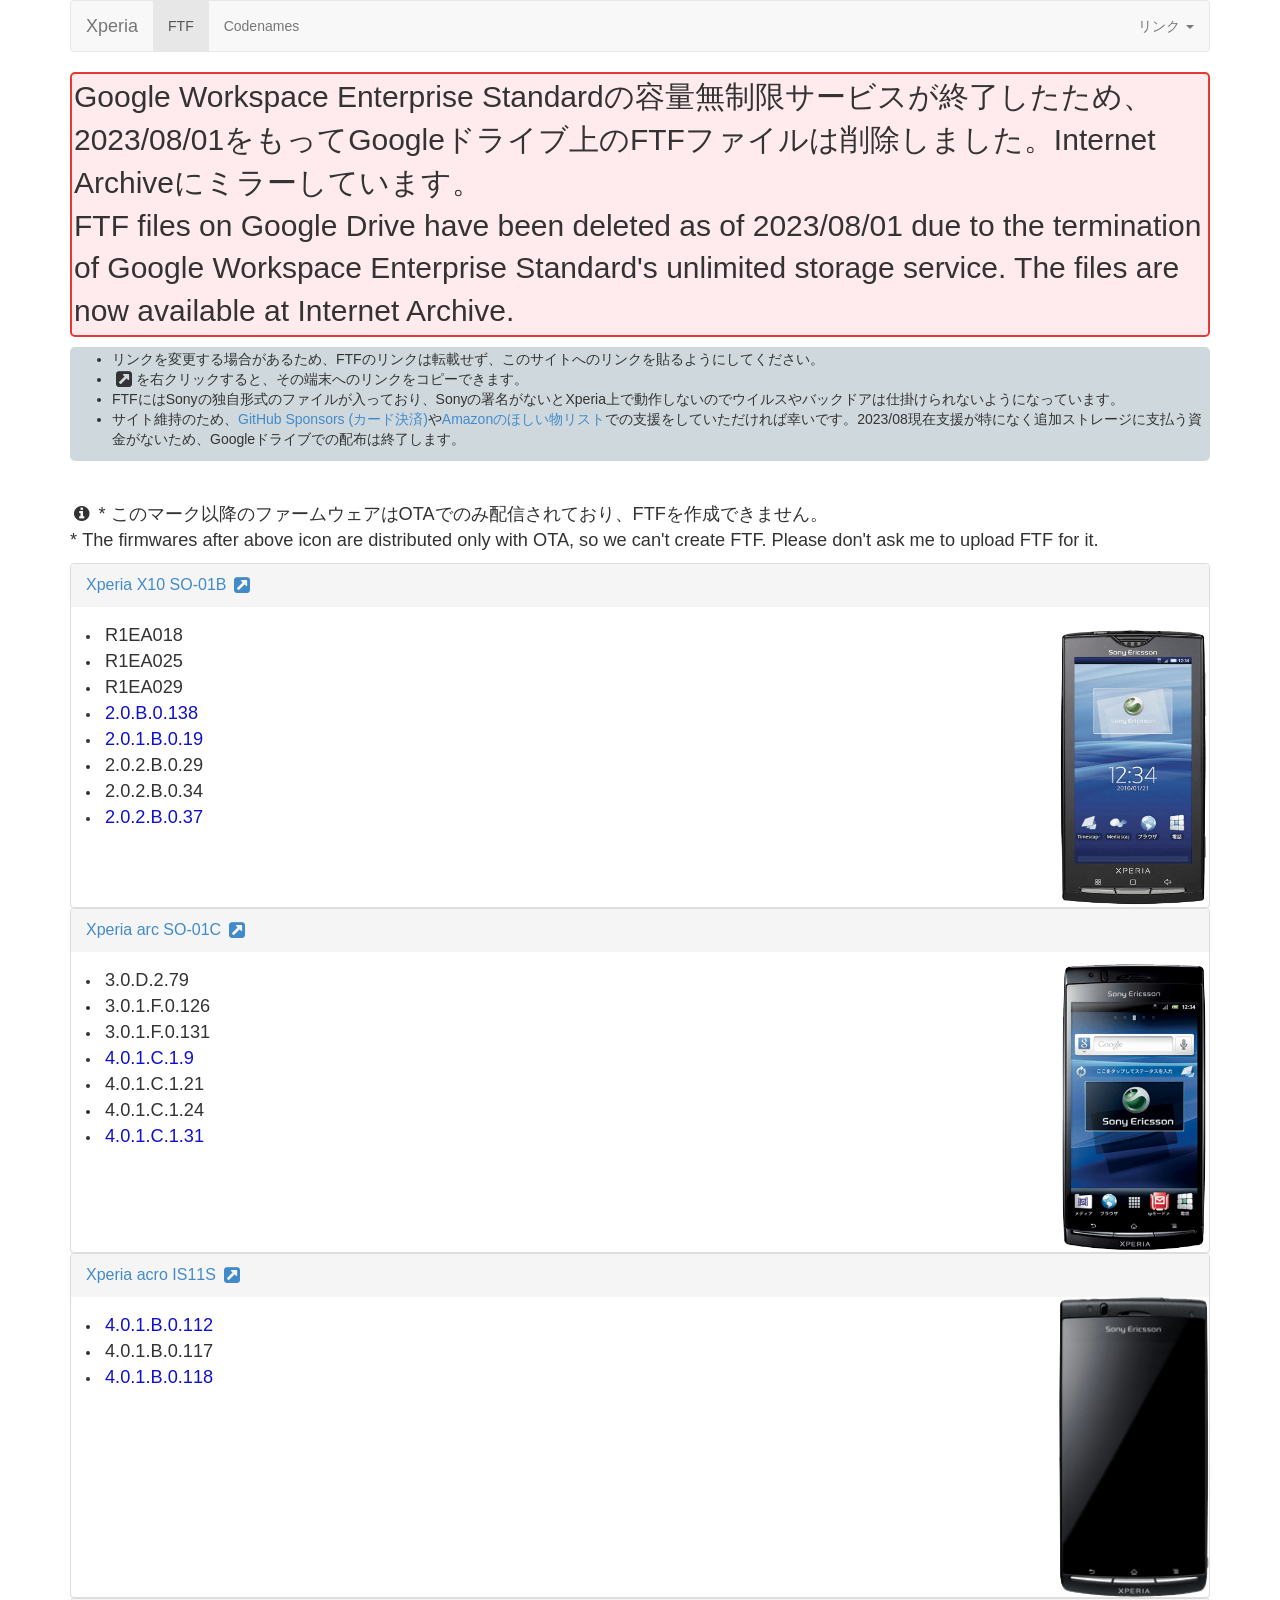
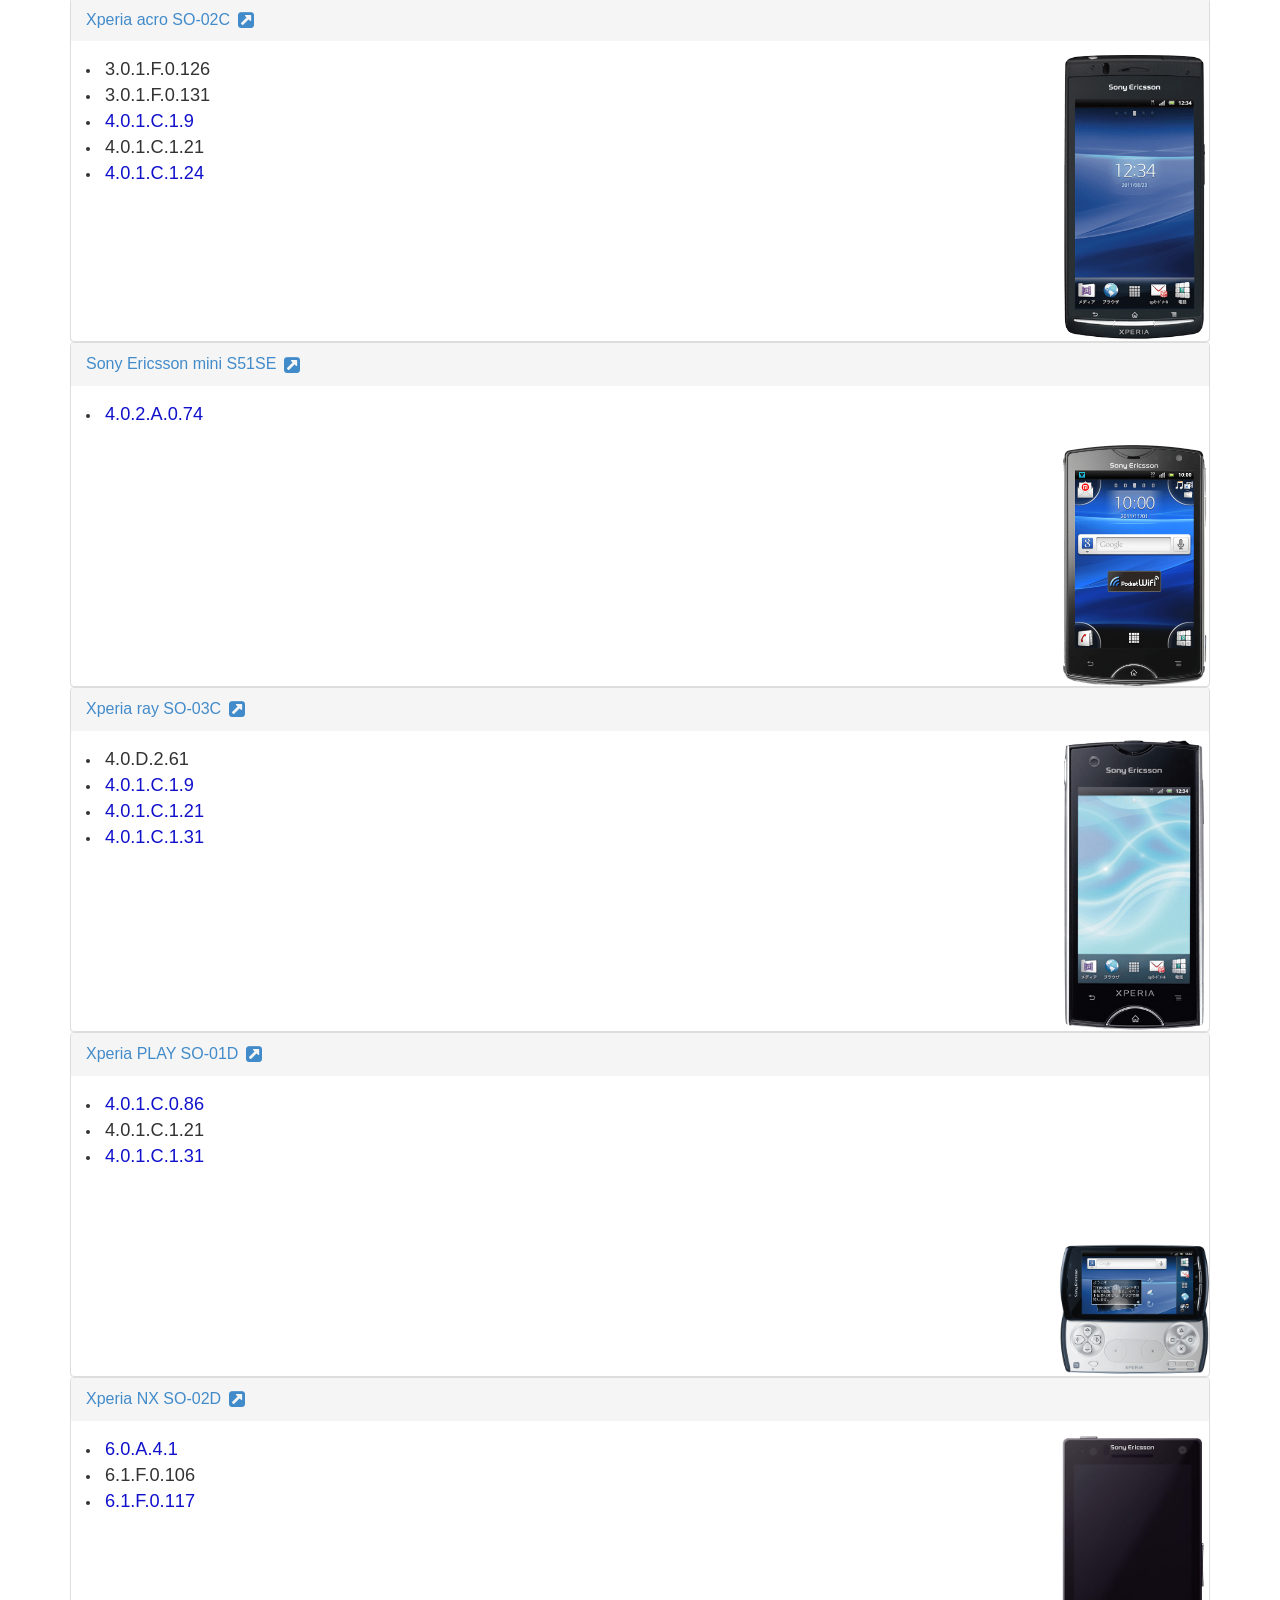
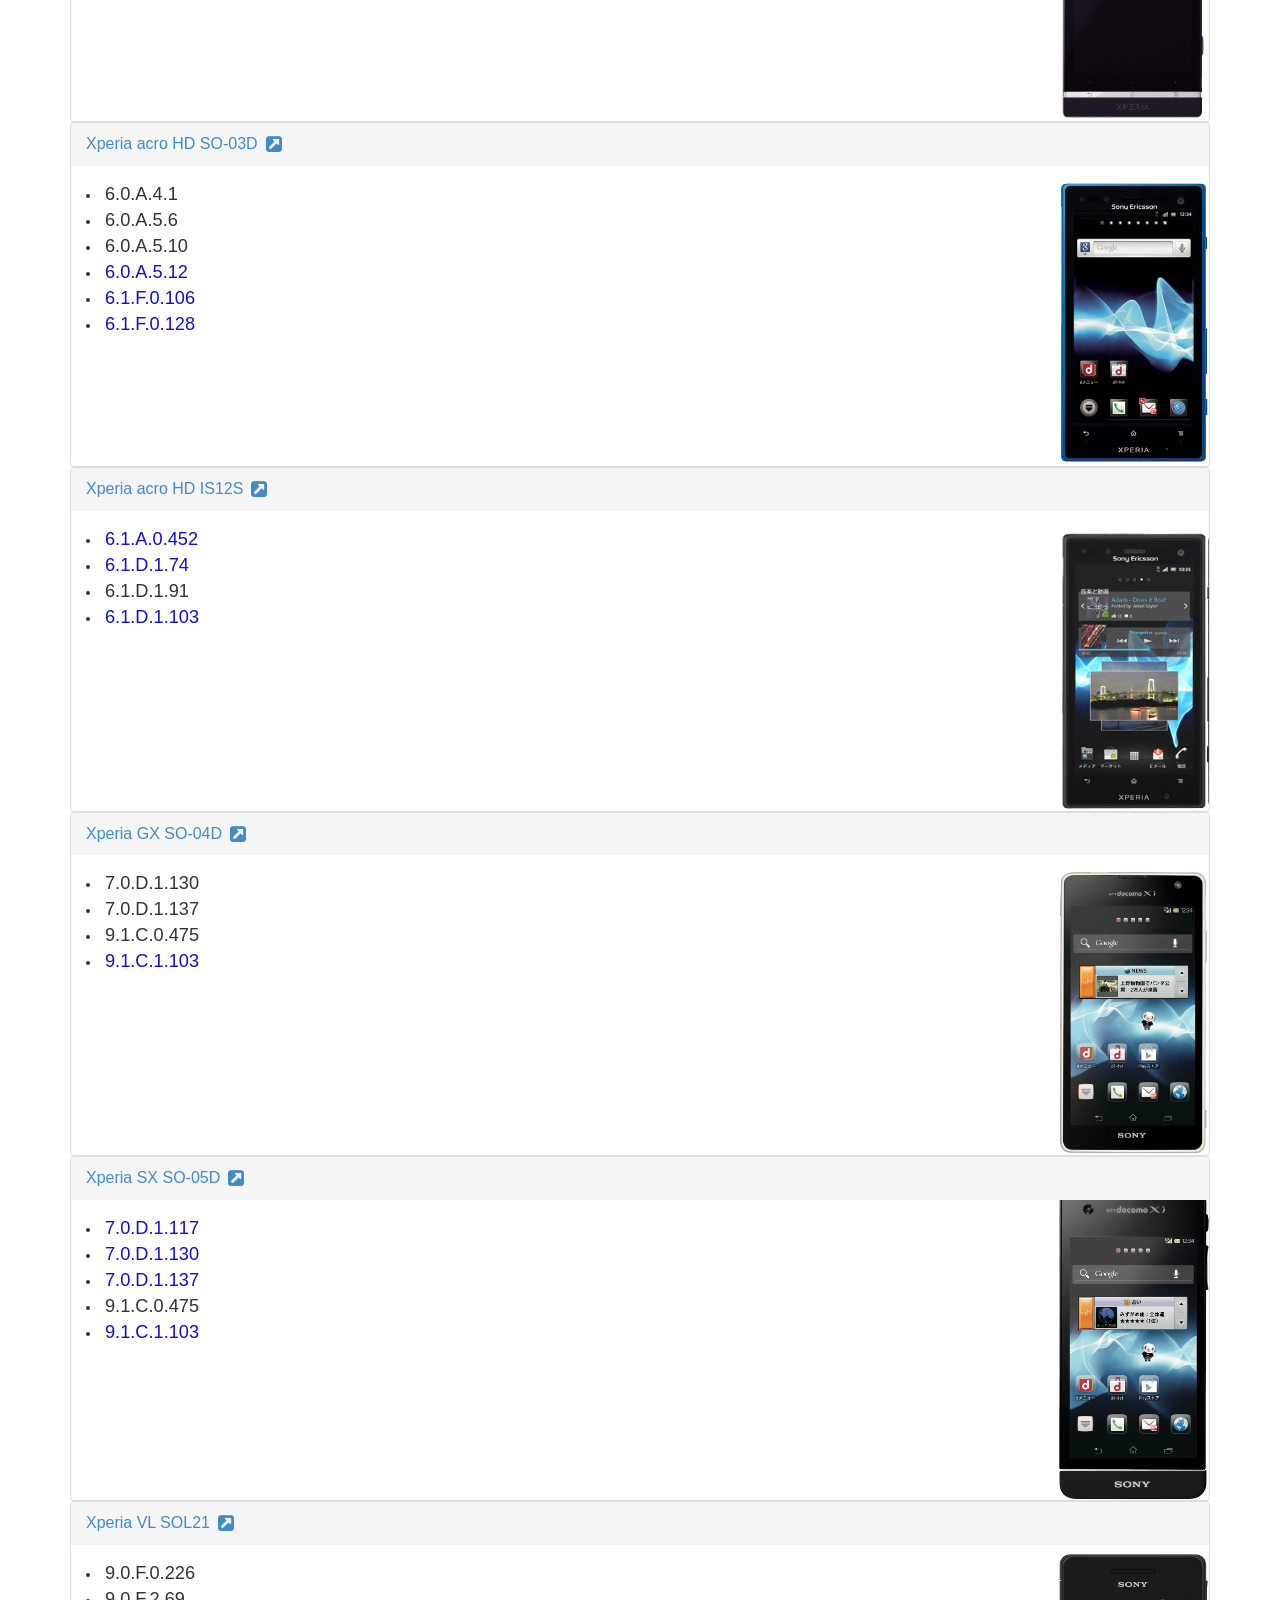
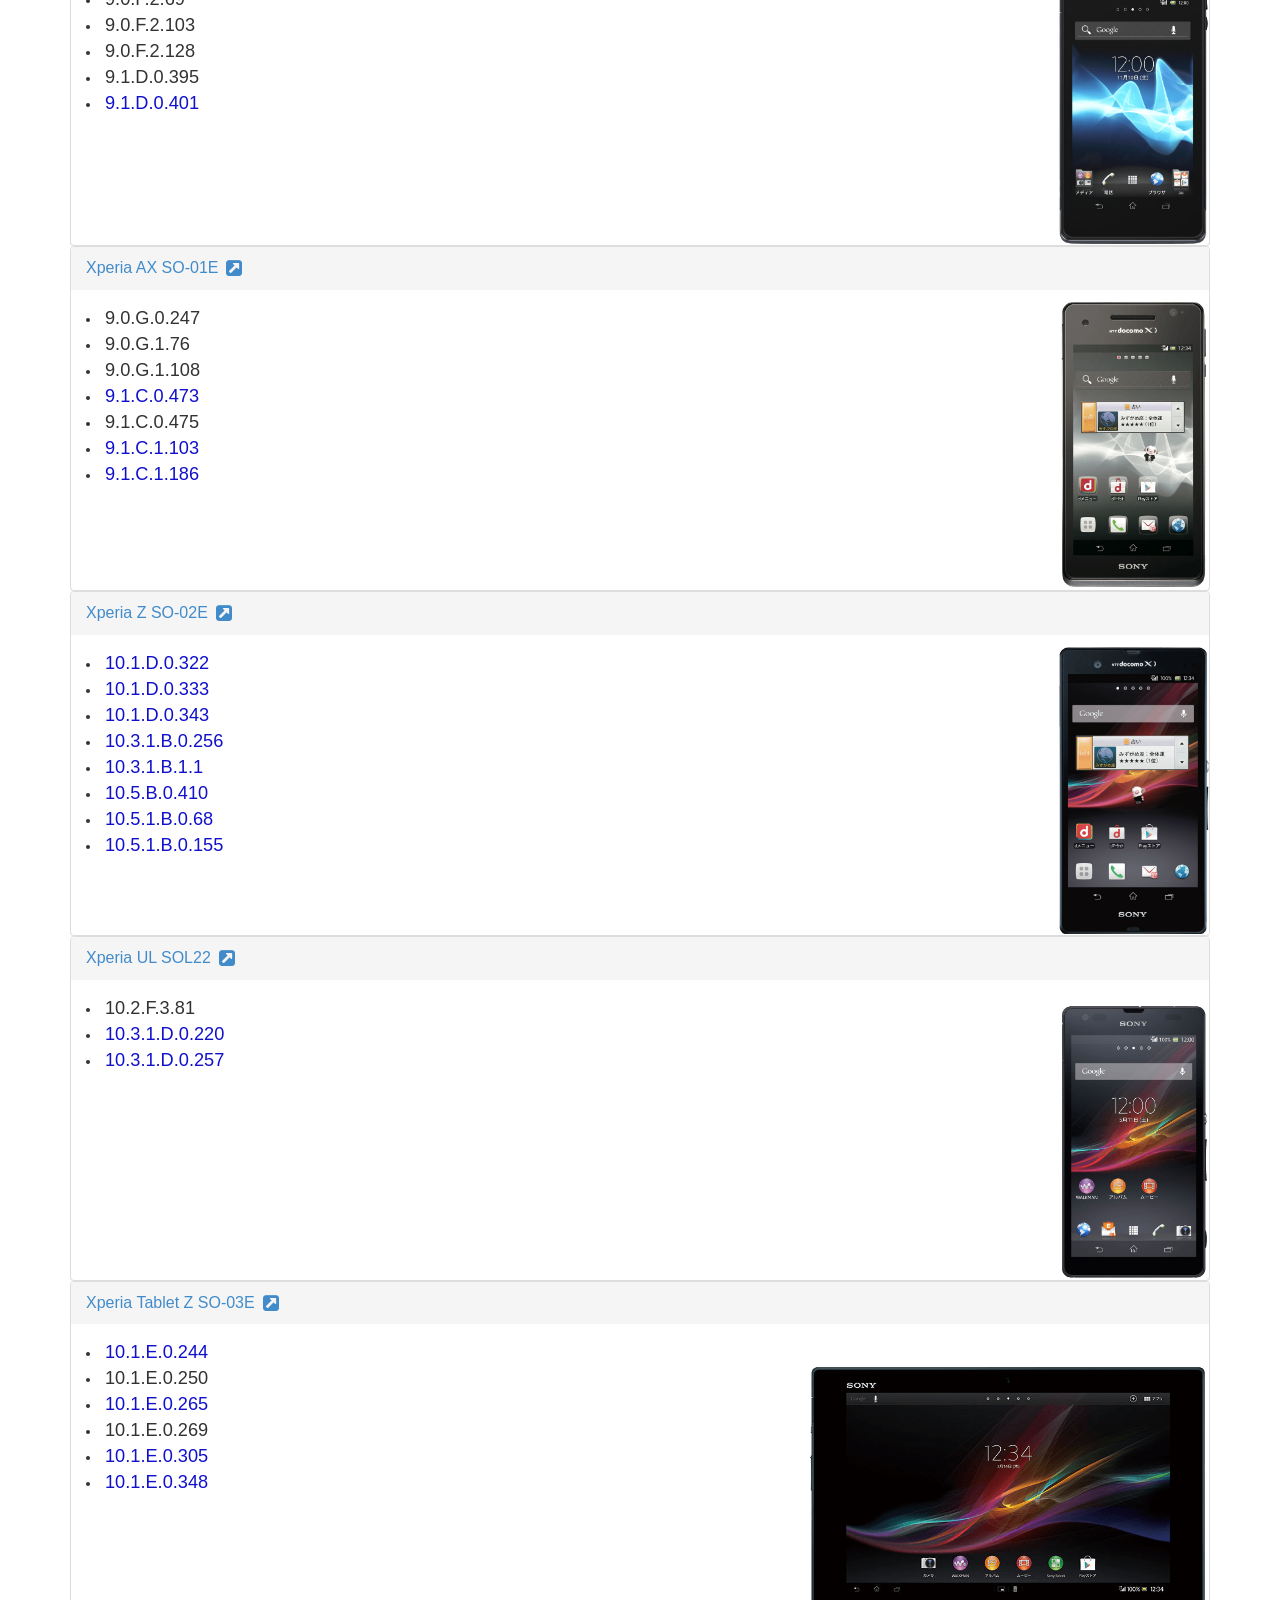
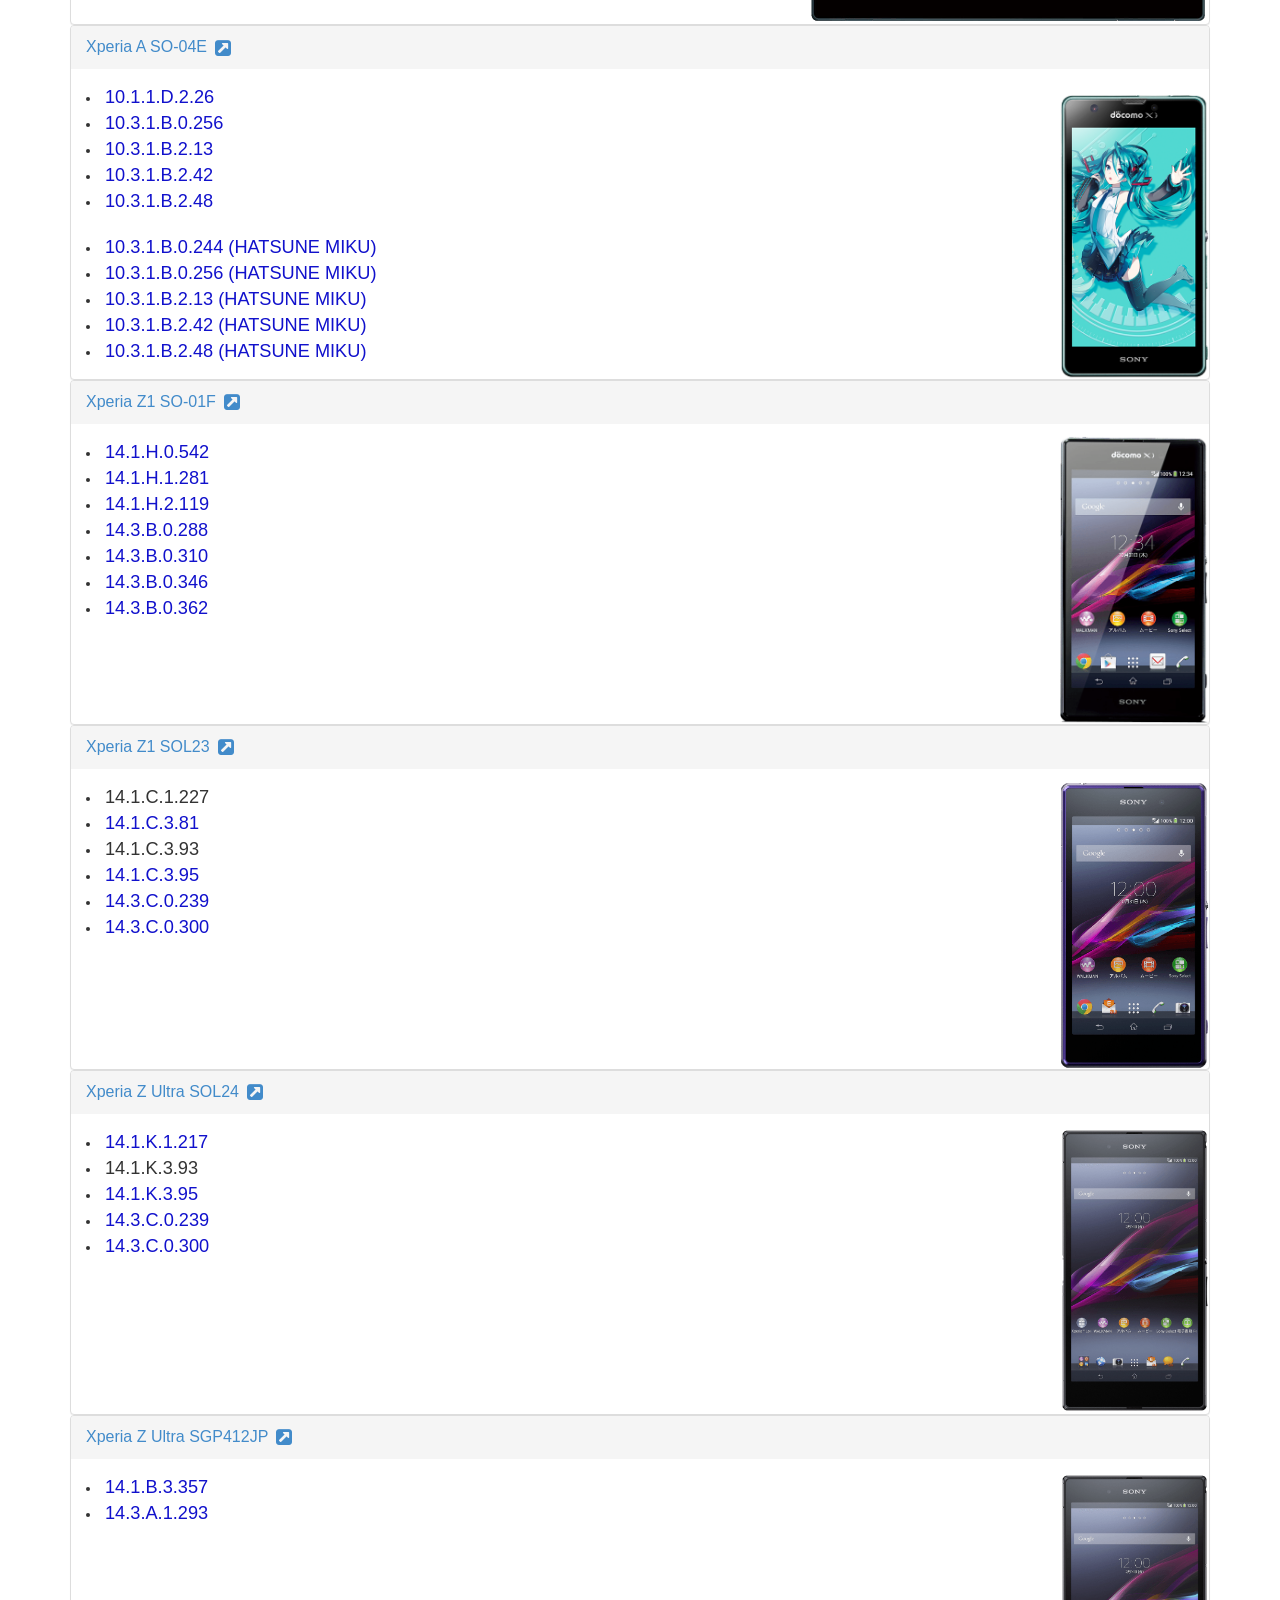
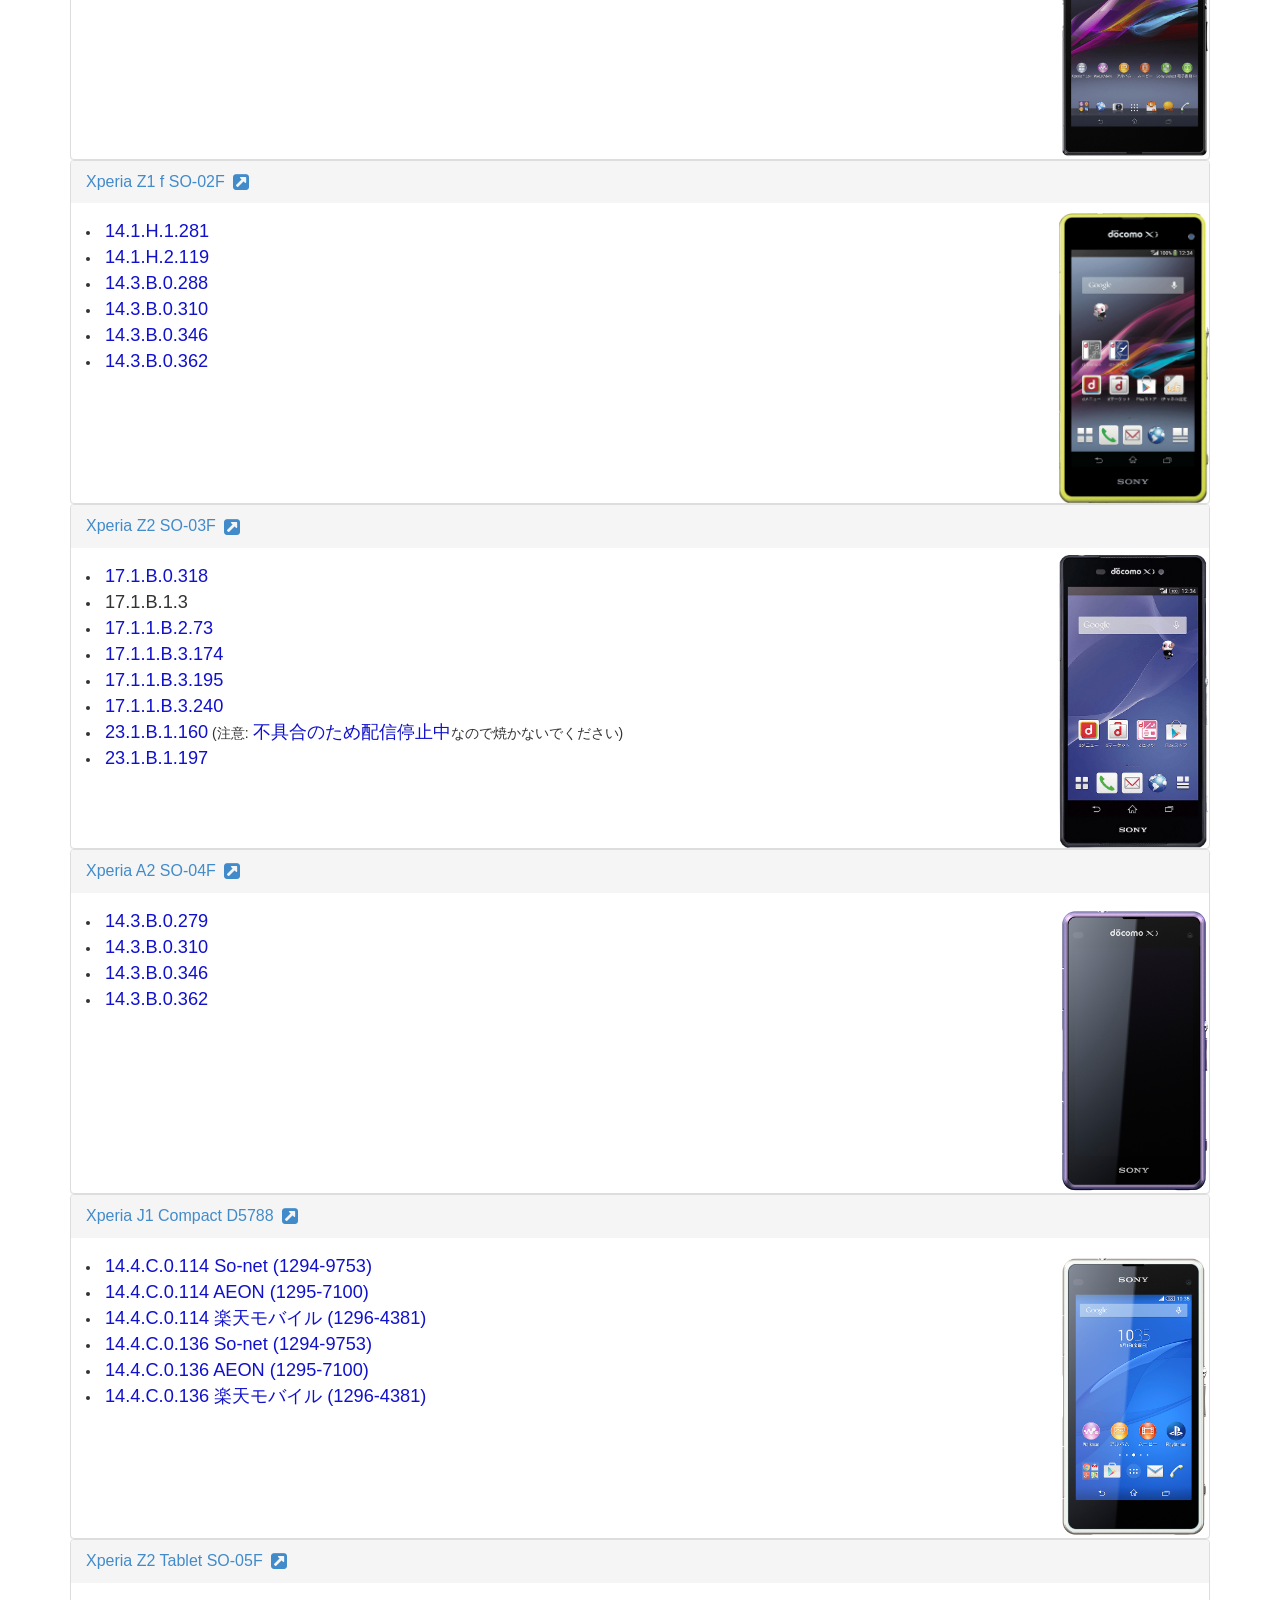
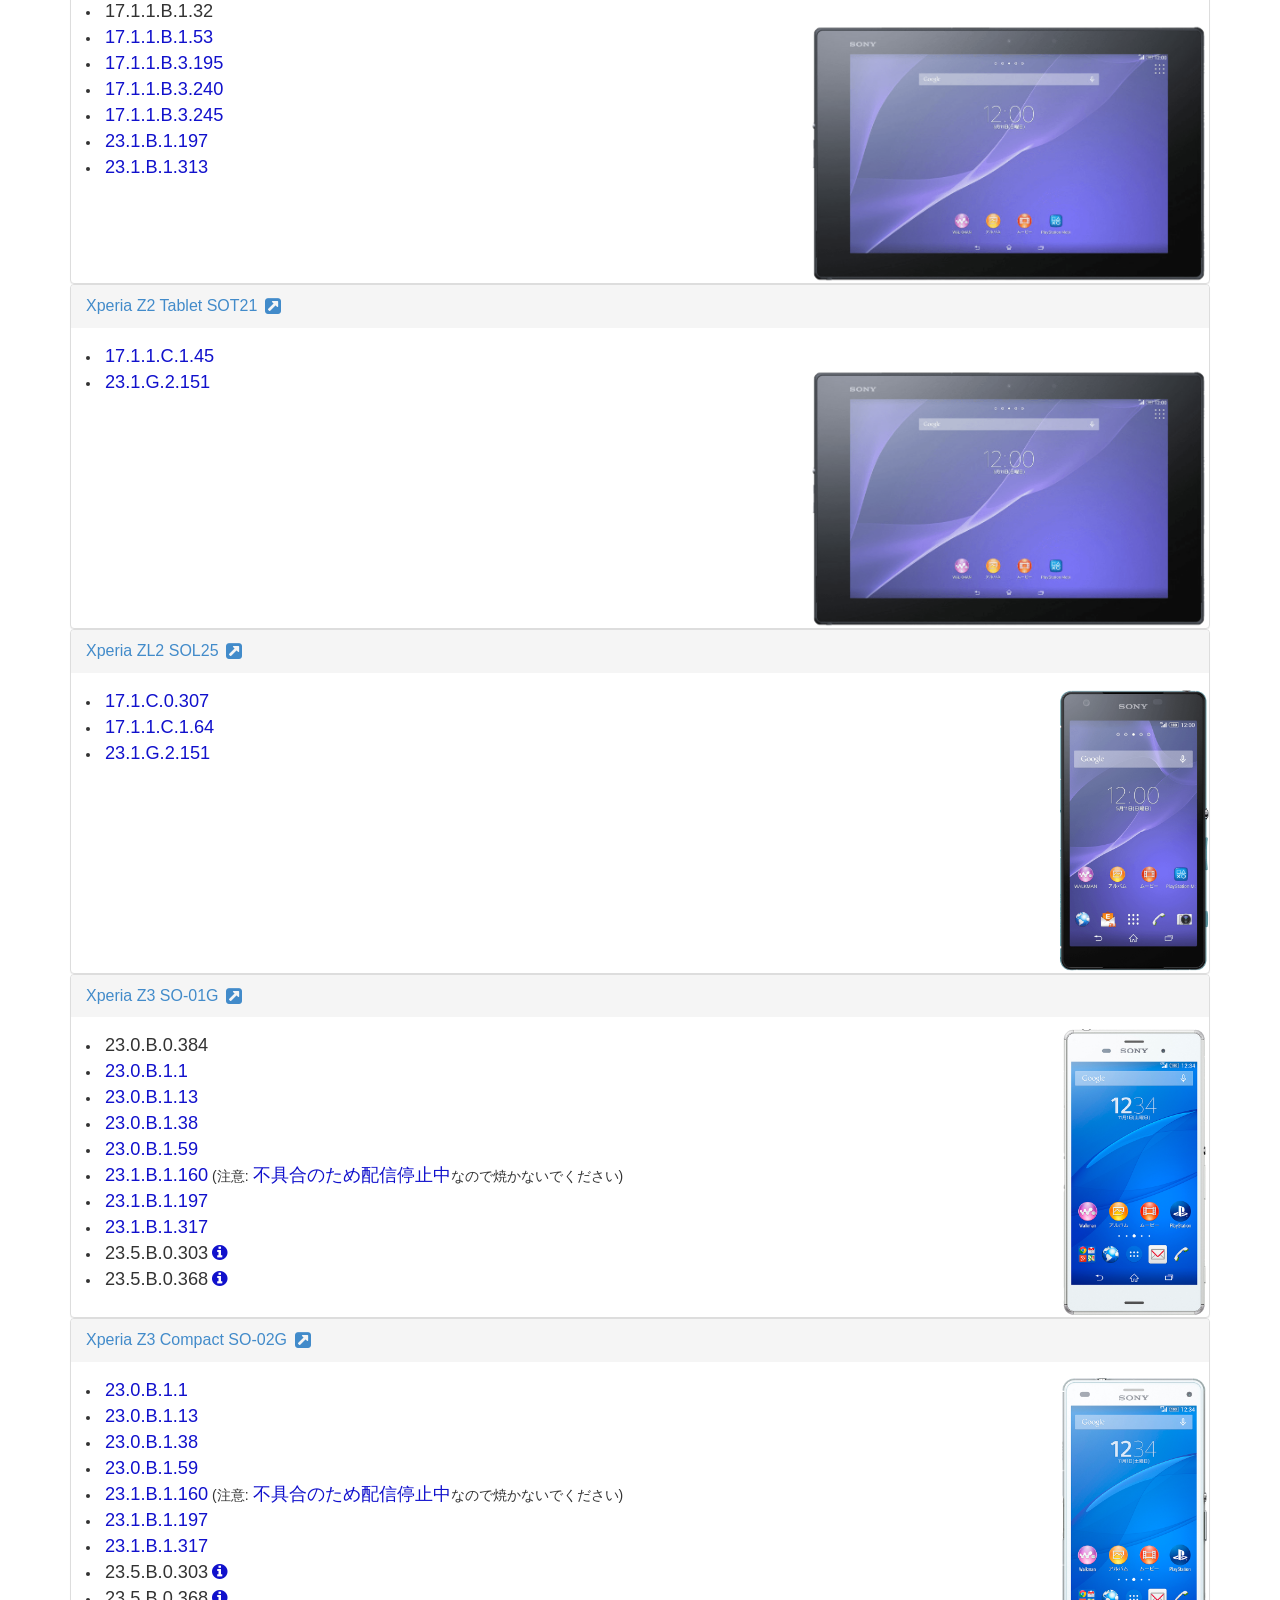
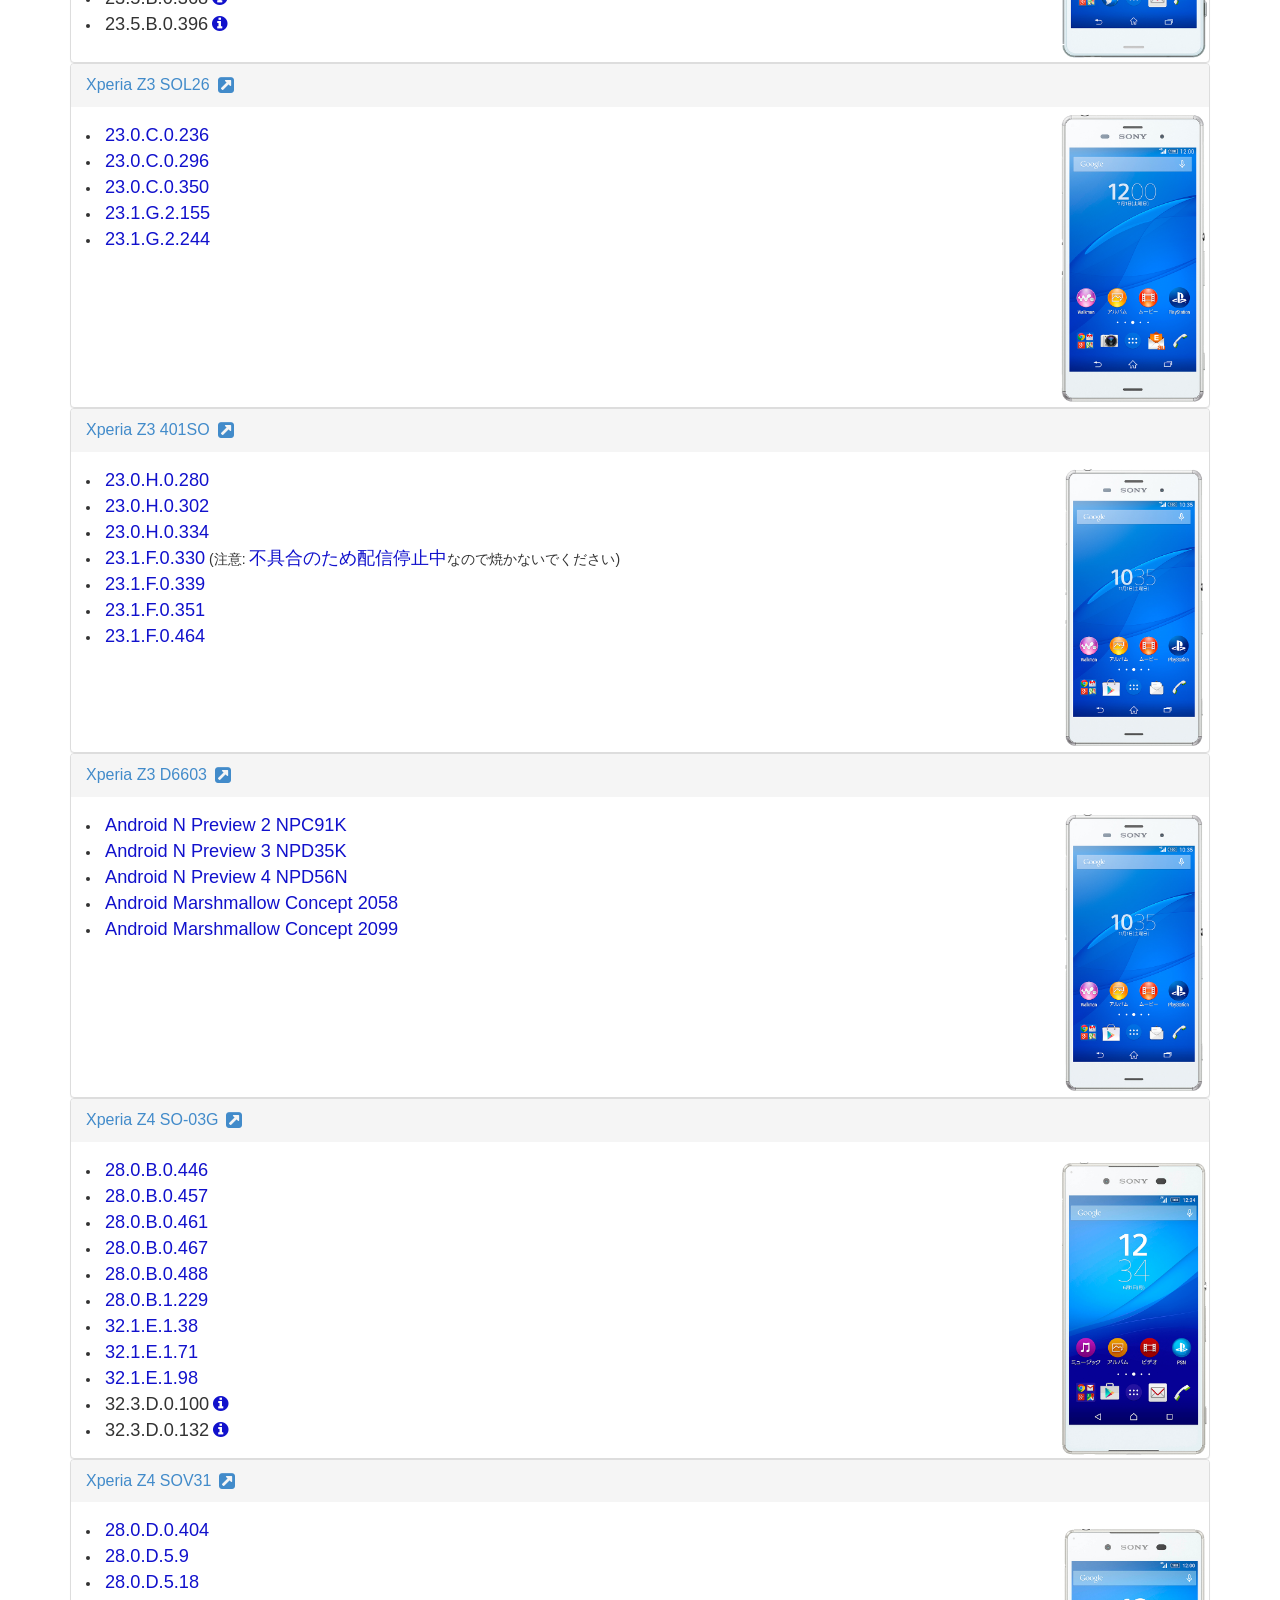
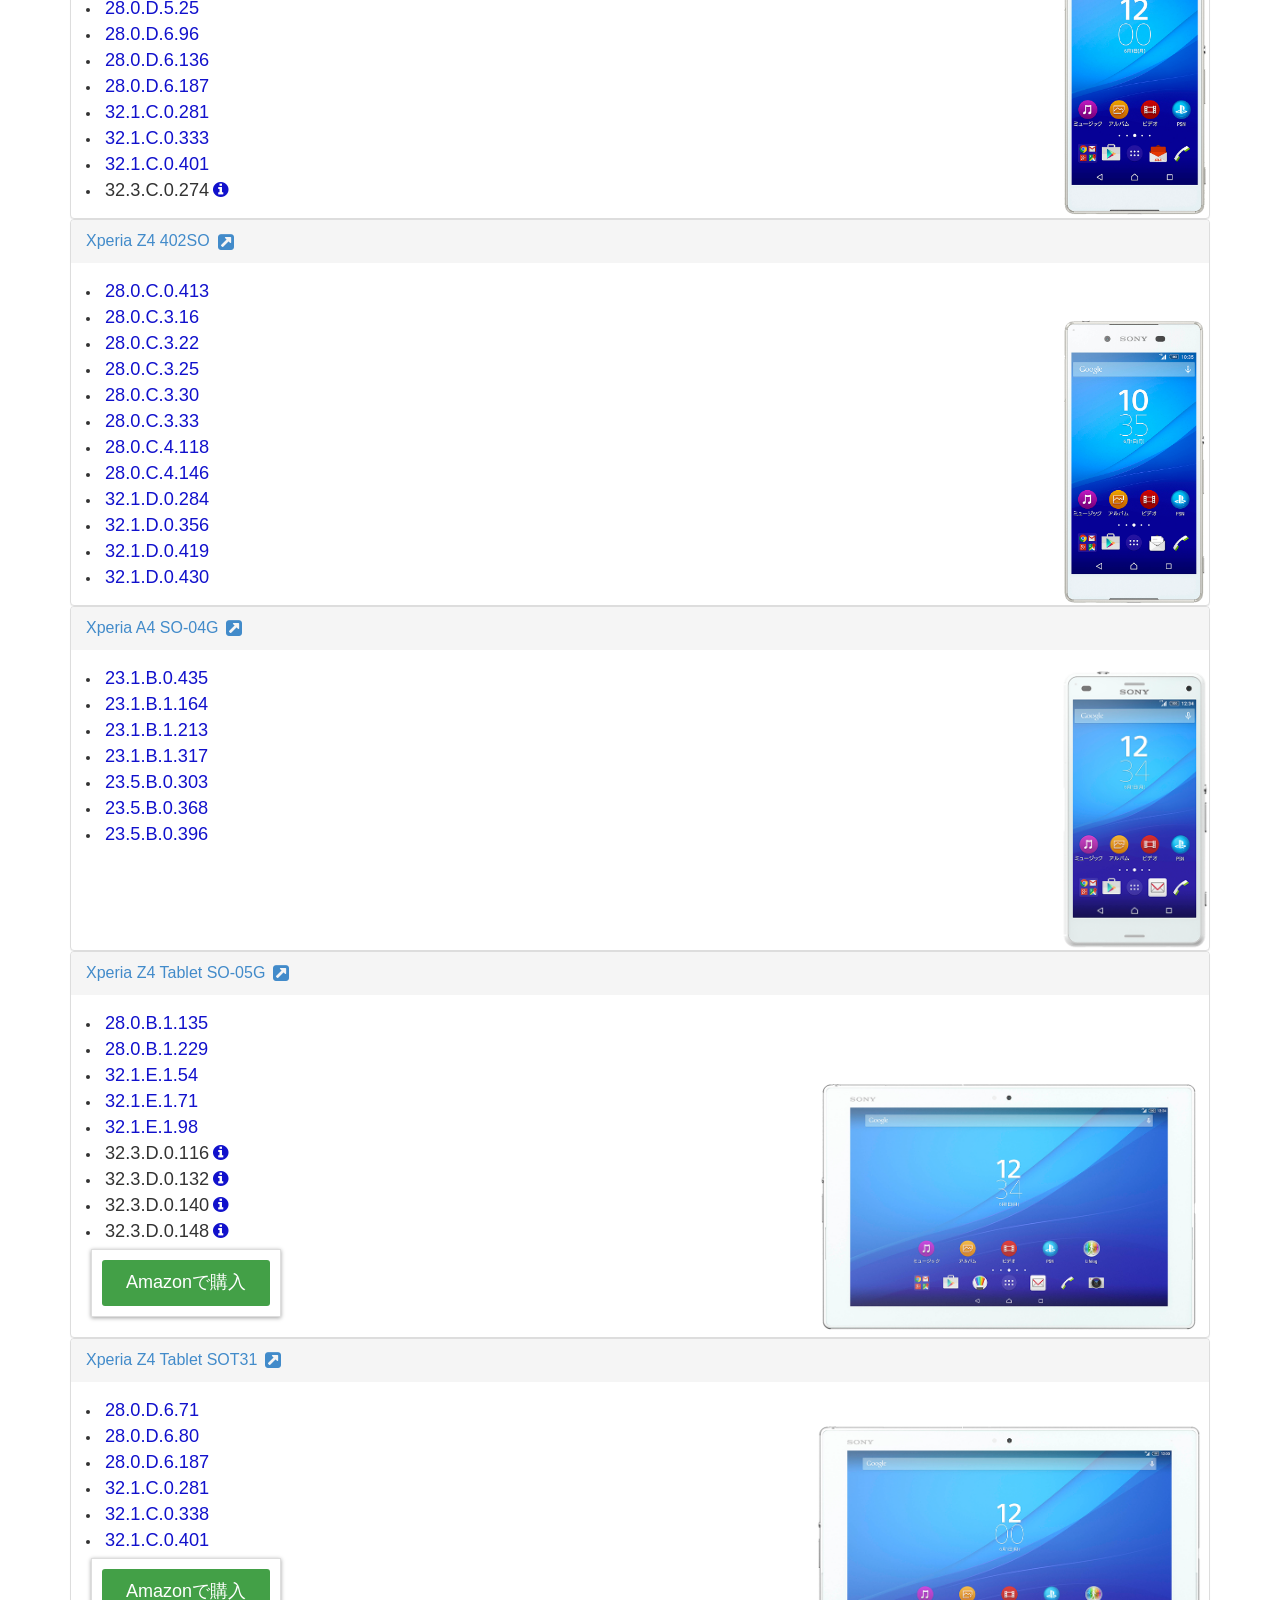
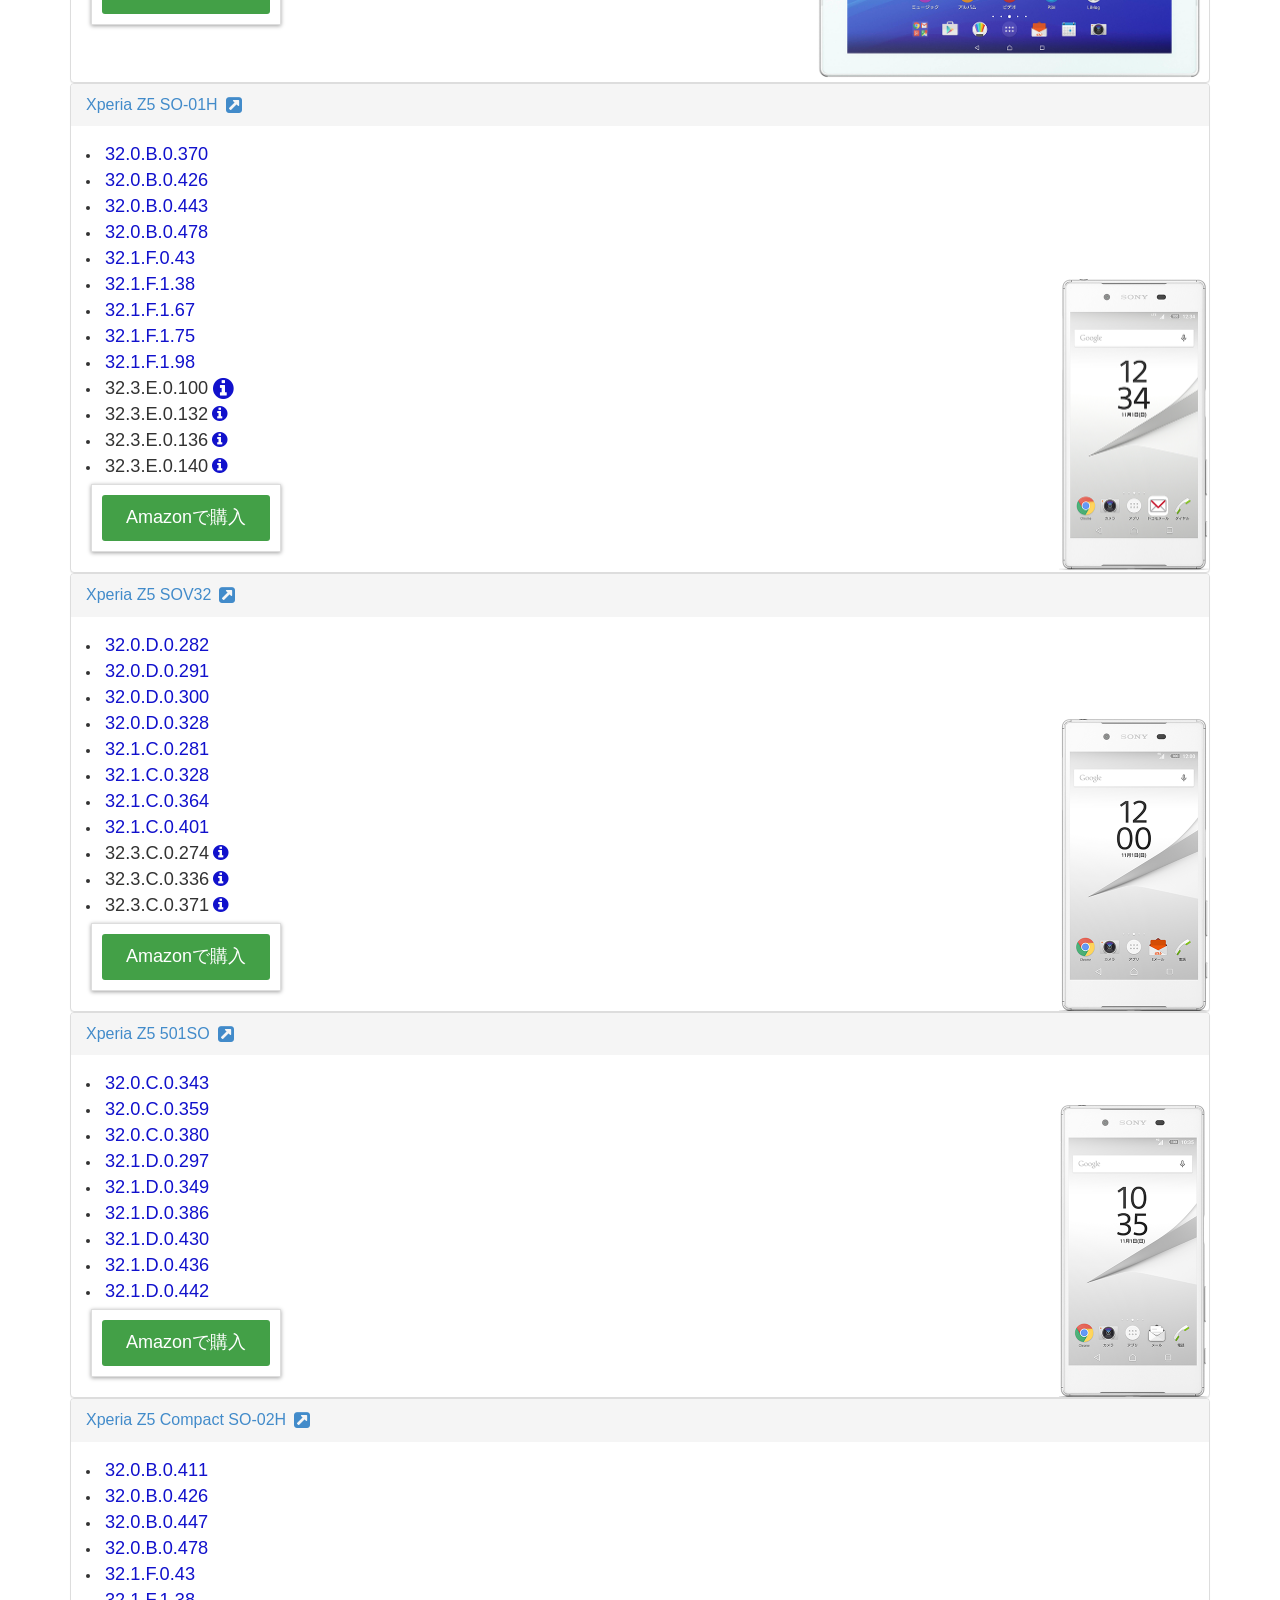
==== commit 0d07db24: "Update links" ====
--- a/index.html
+++ b/index.html
@@ -101,16 +101,15 @@
 				</nav>
 
 				<div class="warning">
-					Google Workspace Enterprise Standardの容量無制限サービスが終了したため、2023/08/01をもってGoogleドライブ上のFTFファイルは削除しました。今後ミラーを用意する可能性はあります。<br />
-					FTF files on Google Drive have been deleted as of 2023/08/01 due to the termination of Google Workspace Enterprise Standard's unlimited storage service. There is a possibility that a mirror will be prepared in the future.
+					Google Workspace Enterprise Standardの容量無制限サービスが終了したため、2023/08/01をもってGoogleドライブ上のFTFファイルは削除しました。Internet Archiveにミラーしています。<br />
+					FTF files on Google Drive have been deleted as of 2023/08/01 due to the termination of Google Workspace Enterprise Standard's unlimited storage service. The files are now available at Internet Archive.
 				</div>
 
 				<div class="notice">
 					<ul>
 						<li>リンクを変更する場合があるため、FTFのリンクは転載せず、このサイトへのリンクを貼るようにしてください。</li>
 						<li><i class="fa fa-external-link-square fa-fw fa-lg"></i>を右クリックすると、その端末へのリンクをコピーできます。</li>
-						<li>FTFにはSonyの独自形式のファイルが入っており、Sonyの署名がないとXperia上で動作しないのでウイルスやバックドアは仕掛けられないようになっています。
-					<br /> 万が一下記リンクからexeファイルに偽装したファイルがダウンロードされる、紛らわしい広告が出ることなどがあれば、<a href="https://androplus.org/contact/">お知らせください</a>。すぐに対処します。</li>
+						<li>FTFにはSonyの独自形式のファイルが入っており、Sonyの署名がないとXperia上で動作しないのでウイルスやバックドアは仕掛けられないようになっています。</li>
 						<li>サイト維持のため、<a href="https://github.com/sponsors/AndroPlus-org?frequency=one-time">GitHub Sponsors (カード決済)</a>や<a href="https://amzn.to/383M14e">Amazonのほしい物リスト</a>での支援をしていただければ幸いです。2023/08現在支援が特になく追加ストレージに支払う資金がないため、Googleドライブでの配布は終了します。</li>
 					</ul>
 				</div>
@@ -436,10 +435,10 @@
 						<div id="panel-element-9867311" class="panel-Nocollapse Nocollapse">
 							<div class="panel-body device-panel SX">
 								<li>
-									<a href="##Distribution on Google Drive has been terminated due to lack of support">7.0.D.1.117</a>
-								</li>
-								<li>
-									<a href="##Distribution on Google Drive has been terminated due to lack of support">7.0.D.1.130</a>
+									<a href="https://archive.org/download/xperia-ftf-archive">7.0.D.1.117</a>
+								</li>
+								<li>
+									<a href="https://archive.org/download/xperia-ftf-archive">7.0.D.1.130</a>
 								</li>
 								<li>
 									<a href="https://www.androidfilehost.com/?fid=24562946973630855">7.0.D.1.137</a>
@@ -644,7 +643,7 @@
 									<a href="https://www.androidfilehost.com/?fid=24566382913912954">10.3.1.B.2.42</a>
 								</li>
 								<li>
-									<a href="https://drive.google.com/open?id=0B0j3VJ1Xp5N8ekR6dThXYk4xT0E">10.3.1.B.2.48</a>
+									<a href="https://archive.org/download/xperia-ftf-archive">10.3.1.B.2.48</a>
 								</li>
 								<br>
 								<li>
@@ -660,7 +659,7 @@
 									<a href="https://www.androidfilehost.com/?fid=24562946973630795">10.3.1.B.2.42 (HATSUNE MIKU)</a>
 								</li>
 								<li>
-									<a href="https://drive.google.com/open?id=0B0j3VJ1Xp5N8N2M4ZGhEc09PUUE">10.3.1.B.2.48 (HATSUNE MIKU)</a>
+									<a href="https://archive.org/download/xperia-ftf-archive">10.3.1.B.2.48 (HATSUNE MIKU)</a>
 								</li>
 							</div>
 						</div>
@@ -925,22 +924,22 @@
 									<span href="#リンクなし">17.1.1.B.1.32</span>
 								</li>
 								<li>
-									<a href="##Distribution on Google Drive has been terminated due to lack of support">17.1.1.B.1.53</a>
-								</li>
-								<li>
-									<a href="##Distribution on Google Drive has been terminated due to lack of support">17.1.1.B.3.195</a>
-								</li>
-								<li>
-									<a href="##Distribution on Google Drive has been terminated due to lack of support">17.1.1.B.3.240</a>
-								</li>
-								<li>
-									<a href="##Distribution on Google Drive has been terminated due to lack of support">17.1.1.B.3.245</a>
-								</li>
-								<li>
-									<a href="##Distribution on Google Drive has been terminated due to lack of support">23.1.B.1.197</a>
-								</li>
-								<li>
-									<a href="##Distribution on Google Drive has been terminated due to lack of support">23.1.B.1.313</a>
+									<a href="https://archive.org/download/xperia-ftf-archive">17.1.1.B.1.53</a>
+								</li>
+								<li>
+									<a href="https://archive.org/download/xperia-ftf-archive">17.1.1.B.3.195</a>
+								</li>
+								<li>
+									<a href="https://archive.org/download/xperia-ftf-archive">17.1.1.B.3.240</a>
+								</li>
+								<li>
+									<a href="https://archive.org/download/xperia-ftf-archive">17.1.1.B.3.245</a>
+								</li>
+								<li>
+									<a href="https://archive.org/download/xperia-ftf-archive">23.1.B.1.197</a>
+								</li>
+								<li>
+									<a href="https://archive.org/download/xperia-ftf-archive">23.1.B.1.313</a>
 								</li>
 							</div>
 						</div>
@@ -957,10 +956,10 @@
 						<div id="panel-element-98673632322" class="panel-Nocollapse Nocollapse">
 							<div class="panel-body device-panel Z2T">
 								<li>
-									<a href="https://drive.google.com/open?id=1uce4bgX62CcW5H7a_l9D29_9jznSVOEc">17.1.1.C.1.45</a>
-								</li>
-								<li>
-									<a href="https://drive.google.com/open?id=0B0j3VJ1Xp5N8QUQyM2ItWU5xdUU">23.1.G.2.151</a>
+									<a href="https://archive.org/download/xperia-ftf-archive">17.1.1.C.1.45</a>
+								</li>
+								<li>
+									<a href="https://archive.org/download/xperia-ftf-archive">23.1.G.2.151</a>
 								</li>
 							</div>
 						</div>
@@ -1022,7 +1021,7 @@
 									<a href="https://www.androidfilehost.com/?fid=24545065934258523">23.1.B.1.197</a>
 								</li>
 								<li>
-									<a href="https://drive.google.com/open?id=0B0j3VJ1Xp5N8VkFkSjFoMWpxRkE">23.1.B.1.317</a>
+									<a href="https://archive.org/download/xperia-ftf-archive">23.1.B.1.317</a>
 								</li>
 								<li>
 									<span href="#">23.5.B.0.303</span><a href="#ota-only"><i class="fa fa-info-circle fa-fw" aria-hidden="true"></i></a>
@@ -1064,7 +1063,7 @@
 									<a href="https://www.androidfilehost.com/?fid=24545065934258522">23.1.B.1.197</a>
 								</li>
 								<li>
-									<a href="https://drive.google.com/open?id=0B0j3VJ1Xp5N8dTZERHREMGRFLVE">23.1.B.1.317</a>
+									<a href="https://archive.org/download/xperia-ftf-archive">23.1.B.1.317</a>
 								</li>
 								<li>
 									<span href="#">23.5.B.0.303</span><a href="#ota-only"><i class="fa fa-info-circle fa-fw" aria-hidden="true"></i></a>
@@ -1102,7 +1101,7 @@
 									<a href="https://www.androidfilehost.com/?fid=24566382913912999">23.1.G.2.155</a>
 								</li>
 								<li>
-									<a href="https://drive.google.com/open?id=0B0j3VJ1Xp5N8NW1maXRuWUNqaWM">23.1.G.2.244</a>
+									<a href="https://archive.org/download/xperia-ftf-archive">23.1.G.2.244</a>
 								</li>
 							</div>
 						</div>
@@ -1138,7 +1137,7 @@
 									<a href="https://www.androidfilehost.com/?fid=24566382913913007">23.1.F.0.351</a>
 								</li>
 								<li>
-									<a href="https://drive.google.com/open?id=0B0j3VJ1Xp5N8cVphNHkxSVBfMWc">23.1.F.0.464</a>
+									<a href="https://archive.org/download/xperia-ftf-archive">23.1.F.0.464</a>
 								</li>
 							</div>
 						</div>
@@ -1156,19 +1155,19 @@
 						<div id="panel-element-D6603" class="panel-Nocollapse Nocollapse">
 							<div class="panel-body device-panel Z3sb">
 								<li>
-									<a href="https://drive.google.com/open?id=1morJkz_soovI1bHI7KtTM0mUDHzw-FId">Android N Preview 2 NPC91K</a>
-								</li>
-								<li>
-									<a href="https://drive.google.com/open?id=1PTUbtTjTxA81J5aPG9EI3ytwD4vXKcoH">Android N Preview 3 NPD35K</a>
-								</li>
-								<li>
-									<a href="https://drive.google.com/open?id=19i7fXXPAM2usCY79GT4NotQ5VsddxR9c">Android N Preview 4 NPD56N</a>
-								</li>
-								<li>
-									<a href="https://drive.google.com/open?id=0B0j3VJ1Xp5N8clFLMlNzRHlzRm8">Android Marshmallow Concept 2058</a>
-								</li>
-								<li>
-									<a href="https://drive.google.com/open?id=0B0j3VJ1Xp5N8N1NHeVVILWw1RHc">Android Marshmallow Concept 2099</a>
+									<a href="https://archive.org/download/xperia-ftf-archive">Android N Preview 2 NPC91K</a>
+								</li>
+								<li>
+									<a href="https://archive.org/download/xperia-ftf-archive">Android N Preview 3 NPD35K</a>
+								</li>
+								<li>
+									<a href="https://archive.org/download/xperia-ftf-archive">Android N Preview 4 NPD56N</a>
+								</li>
+								<li>
+									<a href="https://archive.org/download/xperia-ftf-archive">Android Marshmallow Concept 2058</a>
+								</li>
+								<li>
+									<a href="https://archive.org/download/xperia-ftf-archive">Android Marshmallow Concept 2099</a>
 								</li>
 							</div>
 						</div>
@@ -1213,10 +1212,10 @@
 									<a href="https://www.androidfilehost.com/?fid=24549084345926019">32.1.E.1.38</a>
 								</li>
 								<li>
-									<a href="##Distribution on Google Drive has been terminated due to lack of support">32.1.E.1.71</a>
-								</li>
-								<li>
-									<a href="##Distribution on Google Drive has been terminated due to lack of support">32.1.E.1.98</a>
+									<a href="https://archive.org/download/xperia-ftf-archive">32.1.E.1.71</a>
+								</li>
+								<li>
+									<a href="https://archive.org/download/xperia-ftf-archive">32.1.E.1.98</a>
 								</li>
 								<li>
 									<span href="#リンク無し">32.3.D.0.100</span><a href="#ota-only"><i class="fa fa-info-circle fa-fw" aria-hidden="true"></i></a>
@@ -1263,10 +1262,10 @@
 									<a href="https://www.androidfilehost.com/?fid=24572369242686427">32.1.C.0.281</a>
 								</li>
 								<li>
-									<a href="##Distribution on Google Drive has been terminated due to lack of support">32.1.C.0.333</a>
-								</li>
-								<li>
-									<a href="##Distribution on Google Drive has been terminated due to lack of support">32.1.C.0.401</a>
+									<a href="https://archive.org/download/xperia-ftf-archive">32.1.C.0.333</a>
+								</li>
+								<li>
+									<a href="https://archive.org/download/xperia-ftf-archive">32.1.C.0.401</a>
 								</li>
 								<li>
 									<span href="#リンク無し">32.3.C.0.274</span><a href="#ota-only"><i class="fa fa-info-circle fa-fw" aria-hidden="true"></i></a>
@@ -1313,13 +1312,13 @@
 									<a href="https://www.androidfilehost.com/?fid=24549084345926125">32.1.D.0.284</a>
 								</li>
 								<li>
-									<a href="https://drive.google.com/open?id=0B0j3VJ1Xp5N8eXpSUmM0U2JGRUk">32.1.D.0.356</a>
-								</li>
-								<li>
-									<a href="##Distribution on Google Drive has been terminated due to lack of support">32.1.D.0.419</a>
-								</li>
-								<li>
-									<a href="##Distribution on Google Drive has been terminated due to lack of support">32.1.D.0.430</a>
+									<a href="https://archive.org/download/xperia-ftf-archive">32.1.D.0.356</a>
+								</li>
+								<li>
+									<a href="https://archive.org/download/xperia-ftf-archive">32.1.D.0.419</a>
+								</li>
+								<li>
+									<a href="https://archive.org/download/xperia-ftf-archive">32.1.D.0.430</a>
 								</li>
 							</div>
 						</div>
@@ -1346,16 +1345,16 @@
 									<a href="https://www.androidfilehost.com/?fid=24549084345926136">23.1.B.1.213</a>
 								</li>
 								<li>
-									<a href="https://drive.google.com/open?id=0B0j3VJ1Xp5N8akUtblc5YUp0U0k">23.1.B.1.317</a>
-								</li>
-								<li>
-									<a href="https://drive.google.com/open?id=0B0j3VJ1Xp5N8SXAydjgwUVpLb0E">23.5.B.0.303</a>
-								</li>
-								<li>
-									<a href="https://drive.google.com/open?id=0B0j3VJ1Xp5N8R1dTcTNqUUYxbFk">23.5.B.0.368</a>
-								</li>
-								<li>
-									<a href="##Distribution on Google Drive has been terminated due to lack of support">23.5.B.0.396</a>
+									<a href="https://archive.org/download/xperia-ftf-archive">23.1.B.1.317</a>
+								</li>
+								<li>
+									<a href="https://archive.org/download/xperia-ftf-archive">23.5.B.0.303</a>
+								</li>
+								<li>
+									<a href="https://archive.org/download/xperia-ftf-archive">23.5.B.0.368</a>
+								</li>
+								<li>
+									<a href="https://archive.org/download/xperia-ftf-archive">23.5.B.0.396</a>
 								</li>
 							</div>
 						</div>
@@ -1382,10 +1381,10 @@
 									<a href="https://www.androidfilehost.com/?fid=24549084345926037">32.1.E.1.54</a>
 								</li>
 								<li>
-									<a href="##Distribution on Google Drive has been terminated due to lack of support">32.1.E.1.71</a>
-								</li>
-								<li>
-									<a href="##Distribution on Google Drive has been terminated due to lack of support">32.1.E.1.98</a>
+									<a href="https://archive.org/download/xperia-ftf-archive">32.1.E.1.71</a>
+								</li>
+								<li>
+									<a href="https://archive.org/download/xperia-ftf-archive">32.1.E.1.98</a>
 								</li>
 								<li>
 									<span href="#リンク無し">32.3.D.0.116</span><a href="#ota-only"><i class="fa fa-info-circle fa-fw" aria-hidden="true"></i></a>
@@ -1429,10 +1428,10 @@
 									<a href="https://www.androidfilehost.com/?fid=24591023225176317">32.1.C.0.281</a>
 								</li>
 								<li>
-									<a href="https://drive.google.com/open?id=0B0j3VJ1Xp5N8MzQ5bk13LV9FcGM">32.1.C.0.338</a>
-								</li>
-								<li>
-									<a href="##Distribution on Google Drive has been terminated due to lack of support">32.1.C.0.401</a>
+									<a href="https://archive.org/download/xperia-ftf-archive">32.1.C.0.338</a>
+								</li>
+								<li>
+									<a href="https://archive.org/download/xperia-ftf-archive">32.1.C.0.401</a>
 								</li>
 								<p class="codenames_blk">
 									<a class="amazon" href="http://px.a8.net/svt/ejp?a8mat=2I19SF+DVIQ3E+249K+BWGDT&a8ejpredirect=http%3A%2F%2Fwww.amazon.co.jp%2Fs%2Fref%3Dnb_sb_noss%3F__mk_ja_JP%3D%25E3%2582%25AB%25E3%2582%25BF%25E3%2582%25AB%25E3%2583%258A%26url%3Dsearch-alias%253Daps%26field-keywords%3DSOT31%26rh%3Di%253Aaps%252Ck%253ASOT31%26tag%3Da8-affi-258132-22">Amazonで購入</a>
@@ -1471,13 +1470,13 @@
 									<a href="https://www.androidfilehost.com/?fid=24549084345926033">32.1.F.1.38</a>
 								</li>
 								<li>
-									<a href="https://drive.google.com/open?id=0B0j3VJ1Xp5N8aFE5bDNOcElwMmM">32.1.F.1.67</a>
-								</li>
-								<li>
-									<a href="##Distribution on Google Drive has been terminated due to lack of support">32.1.F.1.75</a>
-								</li>
-								<li>
-									<a href="##Distribution on Google Drive has been terminated due to lack of support">32.1.F.1.98</a>
+									<a href="https://archive.org/download/xperia-ftf-archive">32.1.F.1.67</a>
+								</li>
+								<li>
+									<a href="https://archive.org/download/xperia-ftf-archive">32.1.F.1.75</a>
+								</li>
+								<li>
+									<a href="https://archive.org/download/xperia-ftf-archive">32.1.F.1.98</a>
 								</li>
 								<li>
 									<span href="#リンク無し">32.3.E.0.100</span><a href="#ota-only"><i class="fa fa-info-circle fa-lg fa-fw" aria-hidden="true"></i></a>
@@ -1525,13 +1524,13 @@
 									<a href="https://www.androidfilehost.com/?fid=24562946973631935">32.1.C.0.281</a>
 								</li>
 								<li>
-									<a href="https://drive.google.com/open?id=0B0j3VJ1Xp5N8SUUwSzZMdlNKQnM">32.1.C.0.328</a>
-								</li>
-								<li>
-									<a href="##Distribution on Google Drive has been terminated due to lack of support">32.1.C.0.364</a>
-								</li>
-								<li>
-									<a href="##Distribution on Google Drive has been terminated due to lack of support">32.1.C.0.401</a>
+									<a href="https://archive.org/download/xperia-ftf-archive">32.1.C.0.328</a>
+								</li>
+								<li>
+									<a href="https://archive.org/download/xperia-ftf-archive">32.1.C.0.364</a>
+								</li>
+								<li>
+									<a href="https://archive.org/download/xperia-ftf-archive">32.1.C.0.401</a>
 								</li>
 								<li>
 									<span href="#リンク無し">32.3.C.0.274</span><a href="#ota-only"><i class="fa fa-info-circle fa-fw" aria-hidden="true"></i></a>
@@ -1573,19 +1572,19 @@
 									<a href="https://www.androidfilehost.com/?fid=24549084345926263">32.1.D.0.297</a>
 								</li>
 								<li>
-									<a href="##Distribution on Google Drive has been terminated due to lack of support">32.1.D.0.349</a>
-								</li>
-								<li>
-									<a href="##Distribution on Google Drive has been terminated due to lack of support">32.1.D.0.386</a>
-								</li>
-								<li>
-									<a href="##Distribution on Google Drive has been terminated due to lack of support">32.1.D.0.430</a>
-								</li>
-								<li>
-									<a href="##Distribution on Google Drive has been terminated due to lack of support">32.1.D.0.436</a>
-								</li>
-								<li>
-									<a href="##Distribution on Google Drive has been terminated due to lack of support">32.1.D.0.442</a>
+									<a href="https://archive.org/download/xperia-ftf-archive">32.1.D.0.349</a>
+								</li>
+								<li>
+									<a href="https://archive.org/download/xperia-ftf-archive">32.1.D.0.386</a>
+								</li>
+								<li>
+									<a href="https://archive.org/download/xperia-ftf-archive">32.1.D.0.430</a>
+								</li>
+								<li>
+									<a href="https://archive.org/download/xperia-ftf-archive">32.1.D.0.436</a>
+								</li>
+								<li>
+									<a href="https://archive.org/download/xperia-ftf-archive">32.1.D.0.442</a>
 								</li>
 								<p class="codenames_blk">
 									<a class="amazon" href="http://px.a8.net/svt/ejp?a8mat=2I19SF+DVIQ3E+249K+BWGDT&a8ejpredirect=http%3A%2F%2Fwww.amazon.co.jp%2Fs%2Fref%3Dnb_sb_noss_2%3F__mk_ja_JP%3D%25E3%2582%25AB%25E3%2582%25BF%25E3%2582%25AB%25E3%2583%258A%26url%3Dsearch-alias%253Daps%26field-keywords%3D501SO%26rh%3Di%253Aaps%252Ck%253A501SO%26tag%3Da8-affi-258132-22">Amazonで購入</a>
@@ -1606,31 +1605,31 @@
 						<div id="panel-element-98673632322Z4sz5c" class="panel-Nocollapse Nocollapse">
 							<div class="panel-body device-panel Z5C">
 								<li>
-									<a href="https://drive.google.com/open?id=0B0j3VJ1Xp5N8R042YnBrbnJ0bFU">32.0.B.0.411</a>
-								</li>
-								<li>
-									<a href="https://drive.google.com/open?id=0B0j3VJ1Xp5N8RElCRXlCRVZNUHM">32.0.B.0.426</a>
-								</li>
-								<li>
-									<a href="https://drive.google.com/open?id=0B0j3VJ1Xp5N8UHNZVFJaUDhvWmM">32.0.B.0.447</a>
-								</li>
-								<li>
-									<a href="https://drive.google.com/open?id=0B0j3VJ1Xp5N8Yl9qenJ2YktfSEE">32.0.B.0.478</a>
-								</li>
-								<li>
-									<a href="https://drive.google.com/open?id=0B0j3VJ1Xp5N8WjJHcG5QTjVGMUU">32.1.F.0.43</a>
-								</li>
-								<li>
-									<a href="https://drive.google.com/open?id=0B0j3VJ1Xp5N8TDJhNUZRMDFsQ0k">32.1.F.1.38</a>
-								</li>
-								<li>
-									<a href="https://drive.google.com/open?id=0B0j3VJ1Xp5N8QVQ3c044b1FYT2s">32.1.F.1.67</a>
-								</li>
-								<li>
-									<a href="##Distribution on Google Drive has been terminated due to lack of support">32.1.F.1.75</a>
-								</li>
-								<li>
-									<a href="##Distribution on Google Drive has been terminated due to lack of support">32.1.F.1.98</a>
+									<a href="https://archive.org/download/xperia-ftf-archive">32.0.B.0.411</a>
+								</li>
+								<li>
+									<a href="https://archive.org/download/xperia-ftf-archive">32.0.B.0.426</a>
+								</li>
+								<li>
+									<a href="https://archive.org/download/xperia-ftf-archive">32.0.B.0.447</a>
+								</li>
+								<li>
+									<a href="https://archive.org/download/xperia-ftf-archive">32.0.B.0.478</a>
+								</li>
+								<li>
+									<a href="https://archive.org/download/xperia-ftf-archive">32.1.F.0.43</a>
+								</li>
+								<li>
+									<a href="https://archive.org/download/xperia-ftf-archive">32.1.F.1.38</a>
+								</li>
+								<li>
+									<a href="https://archive.org/download/xperia-ftf-archive">32.1.F.1.67</a>
+								</li>
+								<li>
+									<a href="https://archive.org/download/xperia-ftf-archive">32.1.F.1.75</a>
+								</li>
+								<li>
+									<a href="https://archive.org/download/xperia-ftf-archive">32.1.F.1.98</a>
 								</li>
 								<li>
 									<span href="#リンク無し">32.3.E.0.100</span><a href="#ota-only"><i class="fa fa-info-circle fa-fw" aria-hidden="true"></i></a>
@@ -1666,28 +1665,28 @@
 						<div id="panel-element-98673632322Z4sz5p" class="panel-Nocollapse Nocollapse">
 							<div class="panel-body device-panel Z5P">
 								<li>
-									<a href="https://drive.google.com/open?id=0B0j3VJ1Xp5N8ZXBIcEgzODlhUjA">32.0.B.0.426</a>
-								</li>
-								<li>
-									<a href="https://drive.google.com/open?id=0B0j3VJ1Xp5N8MlFQQS1NY2p6WGM">32.0.B.0.443</a>
-								</li>
-								<li>
-									<a href="https://drive.google.com/open?id=0B0j3VJ1Xp5N8MlBza3JVM08tQWM">32.0.B.0.478</a>
-								</li>
-								<li>
-									<a href="https://drive.google.com/open?id=0B0j3VJ1Xp5N8ZEpENmVVWVd2Vm8">32.1.F.0.43</a>
-								</li>
-								<li>
-									<a href="https://drive.google.com/open?id=0B0j3VJ1Xp5N8c0ZhWW1zamo5b0U">32.1.F.1.38</a>
-								</li>
-								<li>
-									<a href="https://drive.google.com/open?id=0B0j3VJ1Xp5N8bVFzZHdMS2Yxbmc">32.1.F.1.67</a>
-								</li>
-								<li>
-									<a href="##Distribution on Google Drive has been terminated due to lack of support">32.1.F.1.75</a>
-								</li>
-								<li>
-									<a href="##Distribution on Google Drive has been terminated due to lack of support">32.1.F.1.98</a>
+									<a href="https://archive.org/download/xperia-ftf-archive">32.0.B.0.426</a>
+								</li>
+								<li>
+									<a href="https://archive.org/download/xperia-ftf-archive">32.0.B.0.443</a>
+								</li>
+								<li>
+									<a href="https://archive.org/download/xperia-ftf-archive">32.0.B.0.478</a>
+								</li>
+								<li>
+									<a href="https://archive.org/download/xperia-ftf-archive">32.1.F.0.43</a>
+								</li>
+								<li>
+									<a href="https://archive.org/download/xperia-ftf-archive">32.1.F.1.38</a>
+								</li>
+								<li>
+									<a href="https://archive.org/download/xperia-ftf-archive">32.1.F.1.67</a>
+								</li>
+								<li>
+									<a href="https://archive.org/download/xperia-ftf-archive">32.1.F.1.75</a>
+								</li>
+								<li>
+									<a href="https://archive.org/download/xperia-ftf-archive">32.1.F.1.98</a>
 								</li>
 								<li>
 									<span href="#リンク無し">32.3.E.0.100</span><a href="#ota-only"><i class="fa fa-info-circle fa-fw" aria-hidden="true"></i></a>
@@ -1739,7 +1738,7 @@
 									<span href="#リンクなし">35.0.B.2.253</span>
 								</li>
 								<li>
-									<a href="https://drive.google.com/open?id=0B0j3VJ1Xp5N8dGl5Y0RVSzlVN1k">35.0.B.2.260</a>
+									<a href="https://archive.org/download/xperia-ftf-archive">35.0.B.2.260</a>
 								</li>
 								<li>
 									<span href="#リンクなし">35.0.B.2.262</span>
@@ -1748,43 +1747,43 @@
 									<span href="#リンクなし">35.0.B.2.263</span>
 								</li>
 								<li>
-									<a href="https://drive.google.com/open?id=0B0j3VJ1Xp5N8eVdxX2JRZnM1UHM">35.0.B.2.272</a>
-								</li>
-								<li>
-									<a href="https://drive.google.com/open?id=0B0j3VJ1Xp5N8MjhGNngyZlhXWUk">35.0.B.2.292</a>
-								</li>
-								<li>
-									<a href="https://drive.google.com/open?id=0B0j3VJ1Xp5N8bHpKY3MteTVjbXc">35.0.B.2.355</a>
-								</li>
-								<li>
-									<a href="https://drive.google.com/open?id=0B0j3VJ1Xp5N8azZ5SkxTemVGUFU">35.0.B.2.360</a>
-								</li>
-								<li>
-									<a href="##Distribution on Google Drive has been terminated due to lack of support">35.0.B.4.24</a>
+									<a href="https://archive.org/download/xperia-ftf-archive">35.0.B.2.272</a>
+								</li>
+								<li>
+									<a href="https://archive.org/download/xperia-ftf-archive">35.0.B.2.292</a>
+								</li>
+								<li>
+									<a href="https://archive.org/download/xperia-ftf-archive">35.0.B.2.355</a>
+								</li>
+								<li>
+									<a href="https://archive.org/download/xperia-ftf-archive">35.0.B.2.360</a>
+								</li>
+								<li>
+									<a href="https://archive.org/download/xperia-ftf-archive">35.0.B.4.24</a>
 								</li>
 								<li style="list-style-type: disc">
 									<span href="#テスト版">39.2.B.0.146</span>
 								</li>
 								<li>
-									<a href="##Distribution on Google Drive has been terminated due to lack of support">39.2.B.0.208</a>
-								</li>
-								<li>
-									<a href="https://drive.google.com/open?id=0B0j3VJ1Xp5N8c0twYnNrMTNkdXM">39.2.B.0.244</a>
-								</li>
-								<li>
-									<a href="##Distribution on Google Drive has been terminated due to lack of support">39.2.B.0.256</a>
-								</li>
-								<li>
-									<a href="##Distribution on Google Drive has been terminated due to lack of support">39.2.B.0.292</a>
-								</li>
-								<li>
-									<a href="##Distribution on Google Drive has been terminated due to lack of support">39.2.B.0.311</a>
-								</li>
-								<li>
-									<a href="##Distribution on Google Drive has been terminated due to lack of support">39.2.B.0.328</a>
-								</li>
-								<li>
-									<a href="##Distribution on Google Drive has been terminated due to lack of support">39.2.B.0.336</a>
+									<a href="https://archive.org/download/xperia-ftf-archive">39.2.B.0.208</a>
+								</li>
+								<li>
+									<a href="https://archive.org/download/xperia-ftf-archive">39.2.B.0.244</a>
+								</li>
+								<li>
+									<a href="https://archive.org/download/xperia-ftf-archive">39.2.B.0.256</a>
+								</li>
+								<li>
+									<a href="https://archive.org/download/xperia-ftf-archive">39.2.B.0.292</a>
+								</li>
+								<li>
+									<a href="https://archive.org/download/xperia-ftf-archive">39.2.B.0.311</a>
+								</li>
+								<li>
+									<a href="https://archive.org/download/xperia-ftf-archive">39.2.B.0.328</a>
+								</li>
+								<li>
+									<a href="https://archive.org/download/xperia-ftf-archive">39.2.B.0.336</a>
 								</li>
 								<li>
 									<span>41.3.B.0.405</span><a href="#ota-only"><i class="fa fa-info-circle fa-fw" aria-hidden="true"></i></a>
@@ -1830,7 +1829,7 @@
 									<span href="#リンクなし">35.0.D.0.318</span>
 								</li>
 								<li>
-									<a href="https://drive.google.com/open?id=0B0j3VJ1Xp5N8bE1IVHV3ZElBeEk">35.0.D.0.326</a>
+									<a href="https://archive.org/download/xperia-ftf-archive">35.0.D.0.326</a>
 								</li>
 								<li>
 									<span href="#リンクなし">35.0.D.0.327</span>
@@ -1839,37 +1838,37 @@
 									<span href="#リンクなし">35.0.D.0.329</span>
 								</li>
 								<li>
-									<a href="https://drive.google.com/open?id=0B0j3VJ1Xp5N8RzdfVllDd3hod1U">35.0.D.0.343</a>
-								</li>
-								<li>
-									<a href="https://drive.google.com/open?id=0B0j3VJ1Xp5N8cXJYNkVYM3phV1E">35.0.D.0.362</a>
-								</li>
-								<li>
-									<a href="https://drive.google.com/open?id=0B0j3VJ1Xp5N8dXAwQUREbzJXSjA">35.0.D.0.414</a>
-								</li>
-								<li>
-									<a href="##Distribution on Google Drive has been terminated due to lack of support">35.0.D.2.25</a>
-								</li>
-								<li>
-									<a href="##Distribution on Google Drive has been terminated due to lack of support">39.2.C.0.203</a>
-								</li>
-								<li>
-									<a href="##Distribution on Google Drive has been terminated due to lack of support">39.2.C.0.226</a>
-								</li>
-								<li>
-									<a href="##Distribution on Google Drive has been terminated due to lack of support">39.2.C.0.239</a>
-								</li>
-								<li>
-									<a href="##Distribution on Google Drive has been terminated due to lack of support">39.2.C.0.266</a>
-								</li>
-								<li>
-									<a href="##Distribution on Google Drive has been terminated due to lack of support">39.2.C.0.287</a>
-								</li>
-								<li>
-									<a href="##Distribution on Google Drive has been terminated due to lack of support">39.2.C.0.304</a>
-								</li>
-								<li>
-									<a href="##Distribution on Google Drive has been terminated due to lack of support">39.2.C.0.311</a>
+									<a href="https://archive.org/download/xperia-ftf-archive">35.0.D.0.343</a>
+								</li>
+								<li>
+									<a href="https://archive.org/download/xperia-ftf-archive">35.0.D.0.362</a>
+								</li>
+								<li>
+									<a href="https://archive.org/download/xperia-ftf-archive">35.0.D.0.414</a>
+								</li>
+								<li>
+									<a href="https://archive.org/download/xperia-ftf-archive">35.0.D.2.25</a>
+								</li>
+								<li>
+									<a href="https://archive.org/download/xperia-ftf-archive">39.2.C.0.203</a>
+								</li>
+								<li>
+									<a href="https://archive.org/download/xperia-ftf-archive">39.2.C.0.226</a>
+								</li>
+								<li>
+									<a href="https://archive.org/download/xperia-ftf-archive">39.2.C.0.239</a>
+								</li>
+								<li>
+									<a href="https://archive.org/download/xperia-ftf-archive">39.2.C.0.266</a>
+								</li>
+								<li>
+									<a href="https://archive.org/download/xperia-ftf-archive">39.2.C.0.287</a>
+								</li>
+								<li>
+									<a href="https://archive.org/download/xperia-ftf-archive">39.2.C.0.304</a>
+								</li>
+								<li>
+									<a href="https://archive.org/download/xperia-ftf-archive">39.2.C.0.311</a>
 								</li>
 								<li>
 									<span>41.3.C.0.297</span><a href="#ota-only"><i class="fa fa-info-circle fa-fw" aria-hidden="true"></i></a>
@@ -1912,50 +1911,50 @@
 									<span href="#テスト版">35.0.C.2.284</span>
 								</li>
 								<li>
-									<a href="https://drive.google.com/open?id=0B0j3VJ1Xp5N8SkNFbTh4R1VydzA">35.0.C.2.307</a>
-								</li>
-								<li>
-									<a href="https://drive.google.com/open?id=0B0j3VJ1Xp5N8ZVZ6dmplZDJ1V28">35.0.C.2.325</a>
-								</li>
-								<li>
-									<a href="https://drive.google.com/open?id=0B0j3VJ1Xp5N8blVDVGJlVGIwVVE">35.0.C.2.342</a>
-								</li>
-								<li>
-									<a href="https://drive.google.com/open?id=0B0j3VJ1Xp5N8TXpiWnowc0w3QUE">35.0.C.2.398</a>
-								</li>
-								<li>
-									<a href="##Distribution on Google Drive has been terminated due to lack of support">35.0.C.4.28</a>
+									<a href="https://archive.org/download/xperia-ftf-archive">35.0.C.2.307</a>
+								</li>
+								<li>
+									<a href="https://archive.org/download/xperia-ftf-archive">35.0.C.2.325</a>
+								</li>
+								<li>
+									<a href="https://archive.org/download/xperia-ftf-archive">35.0.C.2.342</a>
+								</li>
+								<li>
+									<a href="https://archive.org/download/xperia-ftf-archive">35.0.C.2.398</a>
+								</li>
+								<li>
+									<a href="https://archive.org/download/xperia-ftf-archive">35.0.C.4.28</a>
 								</li>
 								<li>
 									<span href="#リンクなし">39.2.D.0.204</span> (
 									<a href="http://www.softbank.jp/mobile/info/personal/software/20170120-02/">不具合のため配信停止中</a>)
 								</li>
 								<li>
-									<a href="##Distribution on Google Drive has been terminated due to lack of support">39.2.D.0.211</a>
-								</li>
-								<li>
-									<a href="##Distribution on Google Drive has been terminated due to lack of support">39.2.D.0.232</a>
-								</li>
-								<li>
-									<a href="##Distribution on Google Drive has been terminated due to lack of support">39.2.D.0.244</a>
-								</li>
-								<li>
-									<a href="##Distribution on Google Drive has been terminated due to lack of support">39.2.D.0.269</a>
-								</li>
-								<li>
-									<a href="##Distribution on Google Drive has been terminated due to lack of support">39.2.D.0.288</a>
-								</li>
-								<li>
-									<a href="##Distribution on Google Drive has been terminated due to lack of support">39.2.D.0.310</a>
-								</li>
-								<li>
-									<a href="##Distribution on Google Drive has been terminated due to lack of support">39.2.D.0.320</a>
-								</li>
-								<li>
-									<a href="##Distribution on Google Drive has been terminated due to lack of support">39.2.D.0.331</a>
-								</li>
-								<li>
-									<a href="##Distribution on Google Drive has been terminated due to lack of support">39.2.D.0.340</a>
+									<a href="https://archive.org/download/xperia-ftf-archive">39.2.D.0.211</a>
+								</li>
+								<li>
+									<a href="https://archive.org/download/xperia-ftf-archive">39.2.D.0.232</a>
+								</li>
+								<li>
+									<a href="https://archive.org/download/xperia-ftf-archive">39.2.D.0.244</a>
+								</li>
+								<li>
+									<a href="https://archive.org/download/xperia-ftf-archive">39.2.D.0.269</a>
+								</li>
+								<li>
+									<a href="https://archive.org/download/xperia-ftf-archive">39.2.D.0.288</a>
+								</li>
+								<li>
+									<a href="https://archive.org/download/xperia-ftf-archive">39.2.D.0.310</a>
+								</li>
+								<li>
+									<a href="https://archive.org/download/xperia-ftf-archive">39.2.D.0.320</a>
+								</li>
+								<li>
+									<a href="https://archive.org/download/xperia-ftf-archive">39.2.D.0.331</a>
+								</li>
+								<li>
+									<a href="https://archive.org/download/xperia-ftf-archive">39.2.D.0.340</a>
 								</li>
 								<p class="codenames_blk">
 									<a class="amazon" href="https://androplus.org/Entry/2082/">グローバル版レビューを見る</a>
@@ -1984,34 +1983,34 @@
 										<span href="#テスト版">39.0.B.0.336</span>
 									</li>
 									<li>
-										<a href="##Distribution on Google Drive has been terminated due to lack of support">39.0.B.0.361</a>
-									</li>
-									<li>
-										<a href="##Distribution on Google Drive has been terminated due to lack of support">39.0.B.1.19</a>
-									</li>
-									<li>
-										<a href="##Distribution on Google Drive has been terminated due to lack of support">39.2.B.0.208</a>
+										<a href="https://archive.org/download/xperia-ftf-archive">39.0.B.0.361</a>
+									</li>
+									<li>
+										<a href="https://archive.org/download/xperia-ftf-archive">39.0.B.1.19</a>
+									</li>
+									<li>
+										<a href="https://archive.org/download/xperia-ftf-archive">39.2.B.0.208</a>
 									</li>
 									<li style="list-style-type: disc">
 										<span href="#テスト版">39.2.B.0.214</span>
 									</li>
 									<li>
-										<a href="##Distribution on Google Drive has been terminated due to lack of support">39.2.B.0.244</a>
-									</li>
-									<li>
-										<a href="##Distribution on Google Drive has been terminated due to lack of support">39.2.B.0.256</a>
-									</li>
-									<li>
-										<a href="##Distribution on Google Drive has been terminated due to lack of support">39.2.B.0.288</a>
-									</li>
-									<li>
-										<a href="##Distribution on Google Drive has been terminated due to lack of support">39.2.B.0.311</a>
-									</li>
-									<li>
-										<a href="##Distribution on Google Drive has been terminated due to lack of support">39.2.B.0.328</a>
-									</li>
-									<li>
-										<a href="##Distribution on Google Drive has been terminated due to lack of support">39.2.B.0.336</a>
+										<a href="https://archive.org/download/xperia-ftf-archive">39.2.B.0.244</a>
+									</li>
+									<li>
+										<a href="https://archive.org/download/xperia-ftf-archive">39.2.B.0.256</a>
+									</li>
+									<li>
+										<a href="https://archive.org/download/xperia-ftf-archive">39.2.B.0.288</a>
+									</li>
+									<li>
+										<a href="https://archive.org/download/xperia-ftf-archive">39.2.B.0.311</a>
+									</li>
+									<li>
+										<a href="https://archive.org/download/xperia-ftf-archive">39.2.B.0.328</a>
+									</li>
+									<li>
+										<a href="https://archive.org/download/xperia-ftf-archive">39.2.B.0.336</a>
 									</li>
 									<li>
 										<span>41.3.B.0.405</span><a href="#ota-only"><i class="fa fa-info-circle fa-fw" aria-hidden="true"></i></a>
@@ -2059,31 +2058,31 @@
 										<span href="#テスト版">39.0.C.0.263</span>
 									</li>
 									<li>
-										<a href="##Distribution on Google Drive has been terminated due to lack of support">39.0.C.0.282</a>
-									</li>
-									<li>
-										<a href="##Distribution on Google Drive has been terminated due to lack of support">39.0.C.1.24</a>
-									</li>
-									<li>
-										<a href="##Distribution on Google Drive has been terminated due to lack of support">39.2.C.0.203</a>
-									</li>
-									<li>
-										<a href="##Distribution on Google Drive has been terminated due to lack of support">39.2.C.0.226</a>
-									</li>
-									<li>
-										<a href="##Distribution on Google Drive has been terminated due to lack of support">39.2.C.0.239</a>
-									</li>
-									<li>
-										<a href="##Distribution on Google Drive has been terminated due to lack of support">39.2.C.0.266</a>
-									</li>
-									<li>
-										<a href="##Distribution on Google Drive has been terminated due to lack of support">39.2.C.0.287</a>
-									</li>
-									<li>
-										<a href="https://drive.google.com/open?id=0B0j3VJ1Xp5N8UnZEWXNncjhXLUE">39.2.C.0.304</a>
-									</li>
-									<li>
-										<a href="##Distribution on Google Drive has been terminated due to lack of support">39.2.C.0.311</a>
+										<a href="https://archive.org/download/xperia-ftf-archive">39.0.C.0.282</a>
+									</li>
+									<li>
+										<a href="https://archive.org/download/xperia-ftf-archive">39.0.C.1.24</a>
+									</li>
+									<li>
+										<a href="https://archive.org/download/xperia-ftf-archive">39.2.C.0.203</a>
+									</li>
+									<li>
+										<a href="https://archive.org/download/xperia-ftf-archive">39.2.C.0.226</a>
+									</li>
+									<li>
+										<a href="https://archive.org/download/xperia-ftf-archive">39.2.C.0.239</a>
+									</li>
+									<li>
+										<a href="https://archive.org/download/xperia-ftf-archive">39.2.C.0.266</a>
+									</li>
+									<li>
+										<a href="https://archive.org/download/xperia-ftf-archive">39.2.C.0.287</a>
+									</li>
+									<li>
+										<a href="https://archive.org/download/xperia-ftf-archive">39.2.C.0.304</a>
+									</li>
+									<li>
+										<a href="https://archive.org/download/xperia-ftf-archive">39.2.C.0.311</a>
 									</li>
 									<li>
 										<span>41.3.C.0.297</span><a href="#ota-only"><i class="fa fa-info-circle fa-fw" aria-hidden="true"></i></a>
@@ -2131,13 +2130,13 @@
 										<span href="#テスト版">39.0.D.0.284</span>
 									</li>
 									<li>
-										<a href="##Distribution on Google Drive has been terminated due to lack of support">39.0.D.0.327</a>
+										<a href="https://archive.org/download/xperia-ftf-archive">39.0.D.0.327</a>
 									</li>
 									<li style="list-style-type: disc">
 										<span href="#テスト版">39.0.D.0.328</span>
 									</li>
 									<li>
-										<a href="##Distribution on Google Drive has been terminated due to lack of support">39.0.D.1.25</a>
+										<a href="https://archive.org/download/xperia-ftf-archive">39.0.D.1.25</a>
 									</li>
 									<li style="list-style-type: disc">
 										<span href="#テスト版">39.2.D.0.109</span>
@@ -2152,44 +2151,44 @@
 										<span href="#テスト版">39.2.D.0.171</span>
 									</li>
 									<li>
-										<a href="##Distribution on Google Drive has been terminated due to lack of support">39.2.D.0.204</a> (
+										<a href="https://archive.org/download/xperia-ftf-archive">39.2.D.0.204</a> (
 										<a href="http://www.softbank.jp/mobile/info/personal/software/20170120-01/">不具合のため配信停止中</a>)
 									</li>
 									<li>
-										<a href="##Distribution on Google Drive has been terminated due to lack of support">39.2.D.0.211</a>
-									</li>
-									<li>
-										<a href="##Distribution on Google Drive has been terminated due to lack of support">39.2.D.0.232</a>
-									</li>
-									<li>
-										<a href="##Distribution on Google Drive has been terminated due to lack of support">39.2.D.0.244</a>
-									</li>
-									<li>
-										<a href="##Distribution on Google Drive has been terminated due to lack of support">39.2.D.0.269</a>
-									</li>
-									<li>
-										<a href="##Distribution on Google Drive has been terminated due to lack of support">39.2.D.0.288</a>
-									</li>
-									<li>
-										<a href="##Distribution on Google Drive has been terminated due to lack of support">39.2.D.0.303</a>
-									</li>
-									<li>
-										<a href="##Distribution on Google Drive has been terminated due to lack of support">39.2.D.0.310</a>
-									</li>
-									<li>
-										<a href="##Distribution on Google Drive has been terminated due to lack of support">39.2.D.0.320</a>
-									</li>
-									<li>
-										<a href="##Distribution on Google Drive has been terminated due to lack of support">39.2.D.0.331</a>
-									</li>
-									<li>
-										<a href="##Distribution on Google Drive has been terminated due to lack of support">39.2.D.0.340</a>
-									</li>
-									<li>
-										<a href="##Distribution on Google Drive has been terminated due to lack of support">39.2.D.0.354</a>
-									</li>
-									<li>
-										<a href="##Distribution on Google Drive has been terminated due to lack of support">39.2.D.0.361</a>
+										<a href="https://archive.org/download/xperia-ftf-archive">39.2.D.0.211</a>
+									</li>
+									<li>
+										<a href="https://archive.org/download/xperia-ftf-archive">39.2.D.0.232</a>
+									</li>
+									<li>
+										<a href="https://archive.org/download/xperia-ftf-archive">39.2.D.0.244</a>
+									</li>
+									<li>
+										<a href="https://archive.org/download/xperia-ftf-archive">39.2.D.0.269</a>
+									</li>
+									<li>
+										<a href="https://archive.org/download/xperia-ftf-archive">39.2.D.0.288</a>
+									</li>
+									<li>
+										<a href="https://archive.org/download/xperia-ftf-archive">39.2.D.0.303</a>
+									</li>
+									<li>
+										<a href="https://archive.org/download/xperia-ftf-archive">39.2.D.0.310</a>
+									</li>
+									<li>
+										<a href="https://archive.org/download/xperia-ftf-archive">39.2.D.0.320</a>
+									</li>
+									<li>
+										<a href="https://archive.org/download/xperia-ftf-archive">39.2.D.0.331</a>
+									</li>
+									<li>
+										<a href="https://archive.org/download/xperia-ftf-archive">39.2.D.0.340</a>
+									</li>
+									<li>
+										<a href="https://archive.org/download/xperia-ftf-archive">39.2.D.0.354</a>
+									</li>
+									<li>
+										<a href="https://archive.org/download/xperia-ftf-archive">39.2.D.0.361</a>
 									</li>
 									<p class="codenames_blk">
 										<a class="amazon" href="https://androplus.org/Entry/2886/">グローバル版レビューを見る</a>
@@ -2222,31 +2221,31 @@
 										<span href="#リンクなし">34.1.B.0.328</span>
 									</li>
 									<li>
-										<a href="##Distribution on Google Drive has been terminated due to lack of support">34.1.B.0.336</a>
-									</li>
-									<li>
-										<a href="##Distribution on Google Drive has been terminated due to lack of support">34.1.B.2.22</a>
-									</li>
-									<li>
-										<a href="https://drive.google.com/open?id=0B0j3VJ1Xp5N8QVdtQldseXB5azA">34.1.B.2.32</a>
-									</li>
-									<li>
-										<a href="##Distribution on Google Drive has been terminated due to lack of support">34.2.B.0.211</a>
-									</li>
-									<li>
-										<a href="##Distribution on Google Drive has been terminated due to lack of support">34.2.B.0.222</a>
-									</li>
-									<li>
-										<a href="##Distribution on Google Drive has been terminated due to lack of support">34.2.B.0.247</a>
-									</li>
-									<li>
-										<a href="##Distribution on Google Drive has been terminated due to lack of support">34.2.B.0.265</a>
-									</li>
-									<li>
-										<a href="##Distribution on Google Drive has been terminated due to lack of support">34.2.B.0.279</a>
-									</li>
-									<li>
-										<a href="##Distribution on Google Drive has been terminated due to lack of support">34.2.B.0.290</a>
+										<a href="https://archive.org/download/xperia-ftf-archive">34.1.B.0.336</a>
+									</li>
+									<li>
+										<a href="https://archive.org/download/xperia-ftf-archive">34.1.B.2.22</a>
+									</li>
+									<li>
+										<a href="https://archive.org/download/xperia-ftf-archive">34.1.B.2.32</a>
+									</li>
+									<li>
+										<a href="https://archive.org/download/xperia-ftf-archive">34.2.B.0.211</a>
+									</li>
+									<li>
+										<a href="https://archive.org/download/xperia-ftf-archive">34.2.B.0.222</a>
+									</li>
+									<li>
+										<a href="https://archive.org/download/xperia-ftf-archive">34.2.B.0.247</a>
+									</li>
+									<li>
+										<a href="https://archive.org/download/xperia-ftf-archive">34.2.B.0.265</a>
+									</li>
+									<li>
+										<a href="https://archive.org/download/xperia-ftf-archive">34.2.B.0.279</a>
+									</li>
+									<li>
+										<a href="https://archive.org/download/xperia-ftf-archive">34.2.B.0.290</a>
 									</li>
 									<li>
 										<span>34.4.B.0.252</span><a href="#ota-only"><i class="fa fa-info-circle fa-fw" aria-hidden="true"></i></a>
@@ -2294,25 +2293,25 @@
 							<div class="panel-body device-panel Xt">
 								<div>
 									<li>
-										<a href="##Distribution on Google Drive has been terminated due to lack of support">44.1.A.0.165</a> (Generic GLOBAL)
-									</li>
-									<li>
-										<a href="https://drive.google.com/open?id=0B0j3VJ1Xp5N8UHFHRXZ5UFFQX0k">44.1.A.0.169</a> (VMo JP)
-									</li>
-									<li>
-										<a href="##Distribution on Google Drive has been terminated due to lack of support">44.1.A.0.181</a>
-									</li>
-									<li>
-										<a href="##Distribution on Google Drive has been terminated due to lack of support">44.2.A.0.74</a>
-									</li>
-									<li>
-										<a href="##Distribution on Google Drive has been terminated due to lack of support">44.2.A.0.79</a>
-									</li>
-									<li>
-										<a href="##Distribution on Google Drive has been terminated due to lack of support">44.2.A.0.81</a>
-									</li>
-									<li>
-										<a href="https://drive.google.com/open?id=1PDZ3QoCaFgMIHivTPR2m0XPHXFohJ-ub">44.3.A.0.87</a>
+										<a href="https://archive.org/download/xperia-ftf-archive">44.1.A.0.165</a> (Generic GLOBAL)
+									</li>
+									<li>
+										<a href="https://archive.org/download/xperia-ftf-archive">44.1.A.0.169</a> (VMo JP)
+									</li>
+									<li>
+										<a href="https://archive.org/download/xperia-ftf-archive">44.1.A.0.181</a>
+									</li>
+									<li>
+										<a href="https://archive.org/download/xperia-ftf-archive">44.2.A.0.74</a>
+									</li>
+									<li>
+										<a href="https://archive.org/download/xperia-ftf-archive">44.2.A.0.79</a>
+									</li>
+									<li>
+										<a href="https://archive.org/download/xperia-ftf-archive">44.2.A.0.81</a>
+									</li>
+									<li>
+										<a href="https://archive.org/download/xperia-ftf-archive">44.3.A.0.87</a>
 									</li>
 								</div>
 							</div>
@@ -2333,43 +2332,43 @@
 							<div class="panel-body device-panel XZsd">
 								<div>
 									<li>
-										<a href="##Distribution on Google Drive has been terminated due to lack of support">41.2.B.0.186</a>
-									</li>
-									<li>
-										<a href="##Distribution on Google Drive has been terminated due to lack of support">41.2.B.0.207</a>
-									</li>
-									<li>
-										<a href="##Distribution on Google Drive has been terminated due to lack of support">41.2.B.0.227</a>
-									</li>
-									<li>
-										<a href="##Distribution on Google Drive has been terminated due to lack of support">41.2.B.0.243</a>
-									</li>
-									<li>
-										<a href="##Distribution on Google Drive has been terminated due to lack of support">41.2.B.0.265</a>
-									</li>
-									<li>
-										<a href="##Distribution on Google Drive has been terminated due to lack of support">41.3.B.0.405</a>
-									</li>
-									<li>
-										<a href="##Distribution on Google Drive has been terminated due to lack of support">41.3.B.1.41</a>
-									</li>
-									<li>
-										<a href="##Distribution on Google Drive has been terminated due to lack of support">41.3.B.1.82</a>
-									</li>
-									<li>
-										<a href="##Distribution on Google Drive has been terminated due to lack of support">41.3.B.1.113</a>
-									</li>
-									<li>
-										<a href="##Distribution on Google Drive has been terminated due to lack of support">41.3.B.1.140</a>
-									</li>
-									<li>
-										<a href="##Distribution on Google Drive has been terminated due to lack of support">41.3.B.1.161</a>
-									</li>
-									<li>
-										<a href="##Distribution on Google Drive has been terminated due to lack of support">41.3.B.1.181</a>
-									</li>
-									<li>
-										<a href="##Distribution on Google Drive has been terminated due to lack of support">41.3.B.1.197</a>
+										<a href="https://archive.org/download/xperia-ftf-archive">41.2.B.0.186</a>
+									</li>
+									<li>
+										<a href="https://archive.org/download/xperia-ftf-archive">41.2.B.0.207</a>
+									</li>
+									<li>
+										<a href="https://archive.org/download/xperia-ftf-archive">41.2.B.0.227</a>
+									</li>
+									<li>
+										<a href="https://archive.org/download/xperia-ftf-archive">41.2.B.0.243</a>
+									</li>
+									<li>
+										<a href="https://archive.org/download/xperia-ftf-archive">41.2.B.0.265</a>
+									</li>
+									<li>
+										<a href="https://archive.org/download/xperia-ftf-archive">41.3.B.0.405</a>
+									</li>
+									<li>
+										<a href="https://archive.org/download/xperia-ftf-archive">41.3.B.1.41</a>
+									</li>
+									<li>
+										<a href="https://archive.org/download/xperia-ftf-archive">41.3.B.1.82</a>
+									</li>
+									<li>
+										<a href="https://archive.org/download/xperia-ftf-archive">41.3.B.1.113</a>
+									</li>
+									<li>
+										<a href="https://archive.org/download/xperia-ftf-archive">41.3.B.1.140</a>
+									</li>
+									<li>
+										<a href="https://archive.org/download/xperia-ftf-archive">41.3.B.1.161</a>
+									</li>
+									<li>
+										<a href="https://archive.org/download/xperia-ftf-archive">41.3.B.1.181</a>
+									</li>
+									<li>
+										<a href="https://archive.org/download/xperia-ftf-archive">41.3.B.1.197</a>
 									</li>
 								</div>
 							</div>
@@ -2390,46 +2389,46 @@
 							<div class="panel-body device-panel XZsa">
 								<div>
 									<li>
-										<a href="##Distribution on Google Drive has been terminated due to lack of support">41.2.C.0.162</a>
-									</li>
-									<li>
-										<a href="##Distribution on Google Drive has been terminated due to lack of support">41.2.C.0.195</a>
-									</li>
-									<li>
-										<a href="##Distribution on Google Drive has been terminated due to lack of support">41.2.C.0.214</a>
-									</li>
-									<li>
-										<a href="https://drive.google.com/open?id=0B0j3VJ1Xp5N8R1ltMnRIaExZclU">41.2.C.0.228</a>
-									</li>
-									<li>
-										<a href="##Distribution on Google Drive has been terminated due to lack of support">41.2.C.0.251</a>
-									</li>
-									<li>
-										<a href="##Distribution on Google Drive has been terminated due to lack of support">41.3.C.0.297</a>
-									</li>
-									<li>
-										<a href="##Distribution on Google Drive has been terminated due to lack of support">41.3.C.0.303</a>
-									</li>
-									<li>
-										<a href="##Distribution on Google Drive has been terminated due to lack of support">41.3.C.1.50</a>
-									</li>
-									<li>
-										<a href="##Distribution on Google Drive has been terminated due to lack of support">41.3.C.1.89</a>
-									</li>
-									<li>
-										<a href="##Distribution on Google Drive has been terminated due to lack of support">41.3.C.1.120</a>
-									</li>
-									<li>
-										<a href="##Distribution on Google Drive has been terminated due to lack of support">41.3.C.1.120</a>
-									</li>
-									<li>
-										<a href="##Distribution on Google Drive has been terminated due to lack of support">41.3.C.1.168</a>
-									</li>
-									<li>
-										<a href="##Distribution on Google Drive has been terminated due to lack of support">41.3.C.1.182</a>
-									</li>
-									<li>
-										<a href="##Distribution on Google Drive has been terminated due to lack of support">41.3.C.1.203</a>
+										<a href="https://archive.org/download/xperia-ftf-archive">41.2.C.0.162</a>
+									</li>
+									<li>
+										<a href="https://archive.org/download/xperia-ftf-archive">41.2.C.0.195</a>
+									</li>
+									<li>
+										<a href="https://archive.org/download/xperia-ftf-archive">41.2.C.0.214</a>
+									</li>
+									<li>
+										<a href="https://archive.org/download/xperia-ftf-archive">41.2.C.0.228</a>
+									</li>
+									<li>
+										<a href="https://archive.org/download/xperia-ftf-archive">41.2.C.0.251</a>
+									</li>
+									<li>
+										<a href="https://archive.org/download/xperia-ftf-archive">41.3.C.0.297</a>
+									</li>
+									<li>
+										<a href="https://archive.org/download/xperia-ftf-archive">41.3.C.0.303</a>
+									</li>
+									<li>
+										<a href="https://archive.org/download/xperia-ftf-archive">41.3.C.1.50</a>
+									</li>
+									<li>
+										<a href="https://archive.org/download/xperia-ftf-archive">41.3.C.1.89</a>
+									</li>
+									<li>
+										<a href="https://archive.org/download/xperia-ftf-archive">41.3.C.1.120</a>
+									</li>
+									<li>
+										<a href="https://archive.org/download/xperia-ftf-archive">41.3.C.1.120</a>
+									</li>
+									<li>
+										<a href="https://archive.org/download/xperia-ftf-archive">41.3.C.1.168</a>
+									</li>
+									<li>
+										<a href="https://archive.org/download/xperia-ftf-archive">41.3.C.1.182</a>
+									</li>
+									<li>
+										<a href="https://archive.org/download/xperia-ftf-archive">41.3.C.1.203</a>
 									</li>
 								</div>
 							</div>
@@ -2450,40 +2449,40 @@
 							<div class="panel-body device-panel XZss">
 								<div>
 									<li>
-										<a href="https://drive.google.com/open?id=0B0j3VJ1Xp5N8blg5LXJPRzZkOHc">41.2.D.0.174</a>
-									</li>
-									<li>
-										<a href="##Distribution on Google Drive has been terminated due to lack of support">41.2.D.0.202</a>
-									</li>
-									<li>
-										<a href="##Distribution on Google Drive has been terminated due to lack of support">41.2.D.0.219</a>
-									</li>
-									<li>
-										<a href="https://drive.google.com/open?id=0B0j3VJ1Xp5N8WDhET1FDczU2bTg">41.2.D.0.233</a>
-									</li>
-									<li>
-										<a href="##Distribution on Google Drive has been terminated due to lack of support">41.2.D.0.249</a>
-									</li>
-									<li>
-										<a href="##Distribution on Google Drive has been terminated due to lack of support">41.3.D.0.227</a>
-									</li>
-									<li>
-										<a href="##Distribution on Google Drive has been terminated due to lack of support">41.3.D.1.45</a>
-									</li>
-									<li>
-										<a href="##Distribution on Google Drive has been terminated due to lack of support">41.3.D.1.82</a>
-									</li>
-									<li>
-										<a href="##Distribution on Google Drive has been terminated due to lack of support">41.3.D.1.111</a>
-									</li>
-									<li>
-										<a href="##Distribution on Google Drive has been terminated due to lack of support">41.3.D.1.164</a>
-									</li>
-									<li>
-										<a href="##Distribution on Google Drive has been terminated due to lack of support">41.3.D.1.179</a>
-									</li>
-									<li>
-										<a href="##Distribution on Google Drive has been terminated due to lack of support">41.3.D.1.199</a>
+										<a href="https://archive.org/download/xperia-ftf-archive">41.2.D.0.174</a>
+									</li>
+									<li>
+										<a href="https://archive.org/download/xperia-ftf-archive">41.2.D.0.202</a>
+									</li>
+									<li>
+										<a href="https://archive.org/download/xperia-ftf-archive">41.2.D.0.219</a>
+									</li>
+									<li>
+										<a href="https://archive.org/download/xperia-ftf-archive">41.2.D.0.233</a>
+									</li>
+									<li>
+										<a href="https://archive.org/download/xperia-ftf-archive">41.2.D.0.249</a>
+									</li>
+									<li>
+										<a href="https://archive.org/download/xperia-ftf-archive">41.3.D.0.227</a>
+									</li>
+									<li>
+										<a href="https://archive.org/download/xperia-ftf-archive">41.3.D.1.45</a>
+									</li>
+									<li>
+										<a href="https://archive.org/download/xperia-ftf-archive">41.3.D.1.82</a>
+									</li>
+									<li>
+										<a href="https://archive.org/download/xperia-ftf-archive">41.3.D.1.111</a>
+									</li>
+									<li>
+										<a href="https://archive.org/download/xperia-ftf-archive">41.3.D.1.164</a>
+									</li>
+									<li>
+										<a href="https://archive.org/download/xperia-ftf-archive">41.3.D.1.179</a>
+									</li>
+									<li>
+										<a href="https://archive.org/download/xperia-ftf-archive">41.3.D.1.199</a>
 									</li>
 								</div>
 							</div>
@@ -2504,46 +2503,46 @@
 							<div class="panel-body device-panel XZP">
 								<div>
 									<li>
-										<a href="https://drive.google.com/open?id=0B0j3VJ1Xp5N8WnJSR1JVWDhwLVU">45.0.B.2.95</a>
-									</li>
-									<li>
-										<a href="##Distribution on Google Drive has been terminated due to lack of support">45.0.B.2.134</a>
-									</li>
-									<li>
-										<a href="##Distribution on Google Drive has been terminated due to lack of support">45.0.B.2.143</a>
-									</li>
-									<li>
-										<a href="https://drive.google.com/open?id=0B0j3VJ1Xp5N8Qmd5M0hfQmxiOFk">45.0.B.2.165</a>
-									</li>
-									<li>
-										<a href="##Distribution on Google Drive has been terminated due to lack of support">45.0.B.2.179</a>
-									</li>
-									<li>
-										<a href="##Distribution on Google Drive has been terminated due to lack of support">47.1.B.5.5</a>
-									</li>
-									<li>
-										<a href="##Distribution on Google Drive has been terminated due to lack of support">47.1.B.6.36</a>
-									</li>
-									<li>
-										<a href="##Distribution on Google Drive has been terminated due to lack of support">47.1.B.7.21</a>
-									</li>
-									<li>
-										<a href="##Distribution on Google Drive has been terminated due to lack of support">47.1.B.9.2</a>
-									</li>
-									<li>
-										<a href="##Distribution on Google Drive has been terminated due to lack of support">47.1.F.0.0</a>
-									</li>
-									<li>
-										<a href="##Distribution on Google Drive has been terminated due to lack of support">47.1.F.1.20</a>
-									</li>
-									<li>
-										<a href="##Distribution on Google Drive has been terminated due to lack of support">47.1.F.1.59</a>
-									</li>
-									<li>
-										<a href="##Distribution on Google Drive has been terminated due to lack of support">47.1.F.1.80</a>
-									</li>
-									<li>
-										<a href="##Distribution on Google Drive has been terminated due to lack of support">47.1.F.1.105</a>
+										<a href="https://archive.org/download/xperia-ftf-archive">45.0.B.2.95</a>
+									</li>
+									<li>
+										<a href="https://archive.org/download/xperia-ftf-archive">45.0.B.2.134</a>
+									</li>
+									<li>
+										<a href="https://archive.org/download/xperia-ftf-archive">45.0.B.2.143</a>
+									</li>
+									<li>
+										<a href="https://archive.org/download/xperia-ftf-archive">45.0.B.2.165</a>
+									</li>
+									<li>
+										<a href="https://archive.org/download/xperia-ftf-archive">45.0.B.2.179</a>
+									</li>
+									<li>
+										<a href="https://archive.org/download/xperia-ftf-archive">47.1.B.5.5</a>
+									</li>
+									<li>
+										<a href="https://archive.org/download/xperia-ftf-archive">47.1.B.6.36</a>
+									</li>
+									<li>
+										<a href="https://archive.org/download/xperia-ftf-archive">47.1.B.7.21</a>
+									</li>
+									<li>
+										<a href="https://archive.org/download/xperia-ftf-archive">47.1.B.9.2</a>
+									</li>
+									<li>
+										<a href="https://archive.org/download/xperia-ftf-archive">47.1.F.0.0</a>
+									</li>
+									<li>
+										<a href="https://archive.org/download/xperia-ftf-archive">47.1.F.1.20</a>
+									</li>
+									<li>
+										<a href="https://archive.org/download/xperia-ftf-archive">47.1.F.1.59</a>
+									</li>
+									<li>
+										<a href="https://archive.org/download/xperia-ftf-archive">47.1.F.1.80</a>
+									</li>
+									<li>
+										<a href="https://archive.org/download/xperia-ftf-archive">47.1.F.1.105</a>
 									</li>
 									<li>
 										<span href="#">47.2.B.0.322</span><a href="#ota-only"><i class="fa fa-info-circle fa-fw" aria-hidden="true"></i></a>
@@ -2579,46 +2578,46 @@
 							<div class="panel-body device-panel XZPn">
 								<div>
 									<li>
-										<a href="##Distribution on Google Drive has been terminated due to lack of support">45.0.C.0.88</a> (MVNO SNC JP)
-									</li>
-									<li>
-										<a href="##Distribution on Google Drive has been terminated due to lack of support">45.0.C.0.94</a>
-									</li>
-									<li>
-										<a href="##Distribution on Google Drive has been terminated due to lack of support">47.1.E.4.13</a>
-									</li>
-									<li>
-										<a href="##Distribution on Google Drive has been terminated due to lack of support">47.1.E.5.40</a>
-									</li>
-									<li>
-										<a href="##Distribution on Google Drive has been terminated due to lack of support">47.1.E.6.20</a>
-									</li>
-									<li>
-										<a href="##Distribution on Google Drive has been terminated due to lack of support">47.1.E.8.10</a>
-									</li>
-									<li>
-										<a href="##Distribution on Google Drive has been terminated due to lack of support">47.1.E.8.35</a>
-									</li>
-									<li>
-										<a href="##Distribution on Google Drive has been terminated due to lack of support">47.1.E.8.67</a>
-									</li>
-									<li>
-										<a href="##Distribution on Google Drive has been terminated due to lack of support">47.1.E.8.87</a>
-									</li>
-									<li>
-										<a href="https://drive.google.com/open?id=1yNyRt7PQtASufj4GnQWpNrWJ9qzfNG_a">47.1.E.8.100</a>
-									</li>
-									<li>
-										<a href="##Distribution on Google Drive has been terminated due to lack of support">47.2.E.0.109</a>
-									</li>
-									<li>
-										<a href="##Distribution on Google Drive has been terminated due to lack of support">47.2.E.2.3</a>
-									</li>
-									<li>
-										<a href="##Distribution on Google Drive has been terminated due to lack of support">47.2.E.3.0</a>
-									</li>
-									<li>
-										<a href="https://drive.google.com/open?id=1xziFEcJ6V-bsn903eDqZlLPcFAvWRh-e">47.2.E.3.29</a>
+										<a href="https://archive.org/download/xperia-ftf-archive">45.0.C.0.88</a> (MVNO SNC JP)
+									</li>
+									<li>
+										<a href="https://archive.org/download/xperia-ftf-archive">45.0.C.0.94</a>
+									</li>
+									<li>
+										<a href="https://archive.org/download/xperia-ftf-archive">47.1.E.4.13</a>
+									</li>
+									<li>
+										<a href="https://archive.org/download/xperia-ftf-archive">47.1.E.5.40</a>
+									</li>
+									<li>
+										<a href="https://archive.org/download/xperia-ftf-archive">47.1.E.6.20</a>
+									</li>
+									<li>
+										<a href="https://archive.org/download/xperia-ftf-archive">47.1.E.8.10</a>
+									</li>
+									<li>
+										<a href="https://archive.org/download/xperia-ftf-archive">47.1.E.8.35</a>
+									</li>
+									<li>
+										<a href="https://archive.org/download/xperia-ftf-archive">47.1.E.8.67</a>
+									</li>
+									<li>
+										<a href="https://archive.org/download/xperia-ftf-archive">47.1.E.8.87</a>
+									</li>
+									<li>
+										<a href="https://archive.org/download/xperia-ftf-archive">47.1.E.8.100</a>
+									</li>
+									<li>
+										<a href="https://archive.org/download/xperia-ftf-archive">47.2.E.0.109</a>
+									</li>
+									<li>
+										<a href="https://archive.org/download/xperia-ftf-archive">47.2.E.2.3</a>
+									</li>
+									<li>
+										<a href="https://archive.org/download/xperia-ftf-archive">47.2.E.3.0</a>
+									</li>
+									<li>
+										<a href="https://archive.org/download/xperia-ftf-archive">47.2.E.3.29</a>
 									</li>
 								</div>
 							</div>
@@ -2639,58 +2638,58 @@
 							<div class="panel-body device-panel XZ1d">
 								<div>
 									<li>
-										<a href="https://drive.google.com/open?id=0B0j3VJ1Xp5N8YTZ5aDNzeDBWWUE">47.1.B.0.542</a>
-									</li>
-									<li>
-										<a href="##Distribution on Google Drive has been terminated due to lack of support">47.1.B.5.5</a>
-									</li>
-									<li>
-										<a href="##Distribution on Google Drive has been terminated due to lack of support">47.1.B.6.36</a>
-									</li>
-									<li>
-										<a href="##Distribution on Google Drive has been terminated due to lack of support">47.1.B.7.22</a>
-									</li>
-									<li>
-										<a href="##Distribution on Google Drive has been terminated due to lack of support">47.1.B.9.2</a>
-									</li>
-									<li>
-										<a href="##Distribution on Google Drive has been terminated due to lack of support">47.1.F.0.0</a>
-									</li>
-									<li>
-										<a href="##Distribution on Google Drive has been terminated due to lack of support">47.1.F.1.20</a>
-									</li>
-									<li>
-										<a href="##Distribution on Google Drive has been terminated due to lack of support">47.1.F.1.59</a>
-									</li>
-									<li>
-										<a href="##Distribution on Google Drive has been terminated due to lack of support">47.1.F.1.80</a>
-									</li>
-									<li>
-										<a href="##Distribution on Google Drive has been terminated due to lack of support">47.1.F.1.100</a> (<a href="https://www.nttdocomo.co.jp/info/notice/page/20181119_01_u.html">ソフトウェア更新一時中断のお知らせ</a>)
-									</li>
-									<li>
-										<a href="##Distribution on Google Drive has been terminated due to lack of support">47.1.F.1.105</a>
-									</li>
-									<li>
-										<a href="##Distribution on Google Drive has been terminated due to lack of support">47.2.B.0.322</a>
-									</li>
-									<li>
-										<a href="https://drive.google.com/open?id=1o0gwWIcor-20xA4myctZq6E1xGs-Qe-Y">47.2.B.1.22</a>
-									</li>
-									<li>
-										<a href="##Distribution on Google Drive has been terminated due to lack of support">47.2.B.2.0</a>
-									</li>
-									<li>
-										<a href="##Distribution on Google Drive has been terminated due to lack of support">47.2.B.3.0</a>
-									</li>
-									<li>
-										<a href="##Distribution on Google Drive has been terminated due to lack of support">47.2.B.3.31</a>
-									</li>
-									<li>
-										<a href="##Distribution on Google Drive has been terminated due to lack of support">47.2.B.5.11</a>
-									</li>
-									<li>
-										<a href="##Distribution on Google Drive has been terminated due to lack of support">47.2.B.5.38</a>
+										<a href="https://archive.org/download/xperia-ftf-archive">47.1.B.0.542</a>
+									</li>
+									<li>
+										<a href="https://archive.org/download/xperia-ftf-archive">47.1.B.5.5</a>
+									</li>
+									<li>
+										<a href="https://archive.org/download/xperia-ftf-archive">47.1.B.6.36</a>
+									</li>
+									<li>
+										<a href="https://archive.org/download/xperia-ftf-archive">47.1.B.7.22</a>
+									</li>
+									<li>
+										<a href="https://archive.org/download/xperia-ftf-archive">47.1.B.9.2</a>
+									</li>
+									<li>
+										<a href="https://archive.org/download/xperia-ftf-archive">47.1.F.0.0</a>
+									</li>
+									<li>
+										<a href="https://archive.org/download/xperia-ftf-archive">47.1.F.1.20</a>
+									</li>
+									<li>
+										<a href="https://archive.org/download/xperia-ftf-archive">47.1.F.1.59</a>
+									</li>
+									<li>
+										<a href="https://archive.org/download/xperia-ftf-archive">47.1.F.1.80</a>
+									</li>
+									<li>
+										<a href="https://archive.org/download/xperia-ftf-archive">47.1.F.1.100</a> (<a href="https://www.nttdocomo.co.jp/info/notice/page/20181119_01_u.html">ソフトウェア更新一時中断のお知らせ</a>)
+									</li>
+									<li>
+										<a href="https://archive.org/download/xperia-ftf-archive">47.1.F.1.105</a>
+									</li>
+									<li>
+										<a href="https://archive.org/download/xperia-ftf-archive">47.2.B.0.322</a>
+									</li>
+									<li>
+										<a href="https://archive.org/download/xperia-ftf-archive">47.2.B.1.22</a>
+									</li>
+									<li>
+										<a href="https://archive.org/download/xperia-ftf-archive">47.2.B.2.0</a>
+									</li>
+									<li>
+										<a href="https://archive.org/download/xperia-ftf-archive">47.2.B.3.0</a>
+									</li>
+									<li>
+										<a href="https://archive.org/download/xperia-ftf-archive">47.2.B.3.31</a>
+									</li>
+									<li>
+										<a href="https://archive.org/download/xperia-ftf-archive">47.2.B.5.11</a>
+									</li>
+									<li>
+										<a href="https://archive.org/download/xperia-ftf-archive">47.2.B.5.38</a>
 									</li>
 								</div>
 							</div>
@@ -2711,49 +2710,49 @@
 							<div class="panel-body device-panel XZ1a">
 								<div>
 									<li>
-										<a href="https://drive.google.com/open?id=0B0j3VJ1Xp5N8Z1dwcDNmamhSOGs">47.1.C.0.474</a>
-									</li>
-									<li>
-										<a href="##Distribution on Google Drive has been terminated due to lack of support">47.1.C.5.0</a>
-									</li>
-									<li>
-										<a href="##Distribution on Google Drive has been terminated due to lack of support">47.1.C.6.31</a>
-									</li>
-									<li>
-										<a href="##Distribution on Google Drive has been terminated due to lack of support">47.1.C.7.19</a>
-									</li>
-									<li>
-										<a href="##Distribution on Google Drive has been terminated due to lack of support">47.1.C.9.10</a>
-									</li>
-									<li>
-										<a href="##Distribution on Google Drive has been terminated due to lack of support">47.1.C.9.34</a>
-									</li>
-									<li>
-										<a href="##Distribution on Google Drive has been terminated due to lack of support">47.1.C.9.70</a>
-									</li>
-									<li>
-										<a href="##Distribution on Google Drive has been terminated due to lack of support">47.1.C.9.93</a>
-									</li>
-									<li>
-										<a href="##Distribution on Google Drive has been terminated due to lack of support">47.1.C.9.106</a>
-									</li>
-									<li>
-										<a href="##Distribution on Google Drive has been terminated due to lack of support">47.2.C.0.262</a>
-									</li>
-									<li>
-										<a href="##Distribution on Google Drive has been terminated due to lack of support">47.2.C.1.20</a>
-									</li>
-									<li>
-										<a href="##Distribution on Google Drive has been terminated due to lack of support">47.2.C.1.43</a>
-									</li>
-									<li>
-										<a href="https://drive.google.com/open?id=1h7OltuS65F2sJnloLZsw35acfWwl1BtZ">47.2.C.1.74</a>
-									</li>
-									<li>
-										<a href="##Distribution on Google Drive has been terminated due to lack of support">47.2.C.1.101</a>
-									</li>
-									<li>
-										<a href="##Distribution on Google Drive has been terminated due to lack of support">47.2.C.1.126</a>
+										<a href="https://archive.org/download/xperia-ftf-archive">47.1.C.0.474</a>
+									</li>
+									<li>
+										<a href="https://archive.org/download/xperia-ftf-archive">47.1.C.5.0</a>
+									</li>
+									<li>
+										<a href="https://archive.org/download/xperia-ftf-archive">47.1.C.6.31</a>
+									</li>
+									<li>
+										<a href="https://archive.org/download/xperia-ftf-archive">47.1.C.7.19</a>
+									</li>
+									<li>
+										<a href="https://archive.org/download/xperia-ftf-archive">47.1.C.9.10</a>
+									</li>
+									<li>
+										<a href="https://archive.org/download/xperia-ftf-archive">47.1.C.9.34</a>
+									</li>
+									<li>
+										<a href="https://archive.org/download/xperia-ftf-archive">47.1.C.9.70</a>
+									</li>
+									<li>
+										<a href="https://archive.org/download/xperia-ftf-archive">47.1.C.9.93</a>
+									</li>
+									<li>
+										<a href="https://archive.org/download/xperia-ftf-archive">47.1.C.9.106</a>
+									</li>
+									<li>
+										<a href="https://archive.org/download/xperia-ftf-archive">47.2.C.0.262</a>
+									</li>
+									<li>
+										<a href="https://archive.org/download/xperia-ftf-archive">47.2.C.1.20</a>
+									</li>
+									<li>
+										<a href="https://archive.org/download/xperia-ftf-archive">47.2.C.1.43</a>
+									</li>
+									<li>
+										<a href="https://archive.org/download/xperia-ftf-archive">47.2.C.1.74</a>
+									</li>
+									<li>
+										<a href="https://archive.org/download/xperia-ftf-archive">47.2.C.1.101</a>
+									</li>
+									<li>
+										<a href="https://archive.org/download/xperia-ftf-archive">47.2.C.1.126</a>
 									</li>
 								</div>
 							</div>
@@ -2774,49 +2773,49 @@
 							<div class="panel-body device-panel XZ1s">
 								<div>
 									<li>
-										<a href="https://drive.google.com/open?id=0B0j3VJ1Xp5N8dUJyMVF6Q0dhbGc">47.1.D.2.83</a>
-									</li>
-									<li>
-										<a href="##Distribution on Google Drive has been terminated due to lack of support">47.1.D.7.4</a>
-									</li>
-									<li>
-										<a href="##Distribution on Google Drive has been terminated due to lack of support">47.1.D.8.32</a>
-									</li>
-									<li>
-										<a href="##Distribution on Google Drive has been terminated due to lack of support">47.1.D.9.18</a>
-									</li>
-									<li>
-										<a href="##Distribution on Google Drive has been terminated due to lack of support">47.1.D.11.9</a>
-									</li>
-									<li>
-										<a href="##Distribution on Google Drive has been terminated due to lack of support">47.1.D.11.32</a>
-									</li>
-									<li>
-										<a href="##Distribution on Google Drive has been terminated due to lack of support">47.1.D.11.66</a>
-									</li>
-									<li>
-										<a href="##Distribution on Google Drive has been terminated due to lack of support">47.1.D.11.90</a>
-									</li>
-									<li>
-										<a href="##Distribution on Google Drive has been terminated due to lack of support">47.1.D.11.103</a>
-									</li>
-									<li>
-										<a href="##Distribution on Google Drive has been terminated due to lack of support">47.2.D.0.290</a>
-									</li>
-									<li>
-										<a href="##Distribution on Google Drive has been terminated due to lack of support">47.2.D.1.20</a>
-									</li>
-									<li>
-										<a href="##Distribution on Google Drive has been terminated due to lack of support">47.2.D.1.43</a>
-									</li>
-									<li>
-										<a href="https://drive.google.com/open?id=1thsnK1QM9fLe_QKYLUGOY4E35y0IVfP6">47.2.D.1.74</a>
-									</li>
-									<li>
-										<a href="##Distribution on Google Drive has been terminated due to lack of support">47.2.D.1.101</a>
-									</li>
-									<li>
-										<a href="##Distribution on Google Drive has been terminated due to lack of support">47.2.D.1.133</a>
+										<a href="https://archive.org/download/xperia-ftf-archive">47.1.D.2.83</a>
+									</li>
+									<li>
+										<a href="https://archive.org/download/xperia-ftf-archive">47.1.D.7.4</a>
+									</li>
+									<li>
+										<a href="https://archive.org/download/xperia-ftf-archive">47.1.D.8.32</a>
+									</li>
+									<li>
+										<a href="https://archive.org/download/xperia-ftf-archive">47.1.D.9.18</a>
+									</li>
+									<li>
+										<a href="https://archive.org/download/xperia-ftf-archive">47.1.D.11.9</a>
+									</li>
+									<li>
+										<a href="https://archive.org/download/xperia-ftf-archive">47.1.D.11.32</a>
+									</li>
+									<li>
+										<a href="https://archive.org/download/xperia-ftf-archive">47.1.D.11.66</a>
+									</li>
+									<li>
+										<a href="https://archive.org/download/xperia-ftf-archive">47.1.D.11.90</a>
+									</li>
+									<li>
+										<a href="https://archive.org/download/xperia-ftf-archive">47.1.D.11.103</a>
+									</li>
+									<li>
+										<a href="https://archive.org/download/xperia-ftf-archive">47.2.D.0.290</a>
+									</li>
+									<li>
+										<a href="https://archive.org/download/xperia-ftf-archive">47.2.D.1.20</a>
+									</li>
+									<li>
+										<a href="https://archive.org/download/xperia-ftf-archive">47.2.D.1.43</a>
+									</li>
+									<li>
+										<a href="https://archive.org/download/xperia-ftf-archive">47.2.D.1.74</a>
+									</li>
+									<li>
+										<a href="https://archive.org/download/xperia-ftf-archive">47.2.D.1.101</a>
+									</li>
+									<li>
+										<a href="https://archive.org/download/xperia-ftf-archive">47.2.D.1.133</a>
 									</li>
 								</div>
 							</div>
@@ -2837,55 +2836,55 @@
 							<div class="panel-body device-panel XZ1Cd">
 								<div>
 									<li>
-										<a href="##Distribution on Google Drive has been terminated due to lack of support">47.1.B.0.542</a>
-									</li>
-									<li>
-										<a href="##Distribution on Google Drive has been terminated due to lack of support">47.1.B.5.5</a>
-									</li>
-									<li>
-										<a href="##Distribution on Google Drive has been terminated due to lack of support">47.1.B.6.36</a>
-									</li>
-									<li>
-										<a href="##Distribution on Google Drive has been terminated due to lack of support">47.1.B.7.21</a>
-									</li>
-									<li>
-										<a href="##Distribution on Google Drive has been terminated due to lack of support">47.1.B.9.2</a>
-									</li>
-									<li>
-										<a href="##Distribution on Google Drive has been terminated due to lack of support">47.1.F.0.0</a>
-									</li>
-									<li>
-										<a href="##Distribution on Google Drive has been terminated due to lack of support">47.1.F.1.20</a>
-									</li>
-									<li>
-										<a href="##Distribution on Google Drive has been terminated due to lack of support">47.1.F.1.59</a>
-									</li>
-									<li>
-										<a href="##Distribution on Google Drive has been terminated due to lack of support">47.1.F.1.80</a>
-									</li>
-									<li>
-										<a href="##Distribution on Google Drive has been terminated due to lack of support">47.1.F.1.105</a>
-									</li>
-									<li>
-										<a href="##Distribution on Google Drive has been terminated due to lack of support">47.2.B.0.322</a>
-									</li>
-									<li>
-										<a href="##Distribution on Google Drive has been terminated due to lack of support">47.2.B.2.0</a>
-									</li>
-									<li>
-										<a href="##Distribution on Google Drive has been terminated due to lack of support">47.2.B.3.0</a>
-									</li>
-									<li>
-										<a href="##Distribution on Google Drive has been terminated due to lack of support">47.2.B.3.31</a>
-									</li>
-									<li>
-										<a href="##Distribution on Google Drive has been terminated due to lack of support">47.2.B.4.2</a>
-									</li>
-									<li>
-										<a href="https://drive.google.com/open?id=1P0b9-imoHmOHgwV6kByaI-zmEdaWoNv0">47.2.B.5.11</a>
-									</li>
-									<li>
-										<a href="##Distribution on Google Drive has been terminated due to lack of support">47.2.B.5.38</a>
+										<a href="https://archive.org/download/xperia-ftf-archive">47.1.B.0.542</a>
+									</li>
+									<li>
+										<a href="https://archive.org/download/xperia-ftf-archive">47.1.B.5.5</a>
+									</li>
+									<li>
+										<a href="https://archive.org/download/xperia-ftf-archive">47.1.B.6.36</a>
+									</li>
+									<li>
+										<a href="https://archive.org/download/xperia-ftf-archive">47.1.B.7.21</a>
+									</li>
+									<li>
+										<a href="https://archive.org/download/xperia-ftf-archive">47.1.B.9.2</a>
+									</li>
+									<li>
+										<a href="https://archive.org/download/xperia-ftf-archive">47.1.F.0.0</a>
+									</li>
+									<li>
+										<a href="https://archive.org/download/xperia-ftf-archive">47.1.F.1.20</a>
+									</li>
+									<li>
+										<a href="https://archive.org/download/xperia-ftf-archive">47.1.F.1.59</a>
+									</li>
+									<li>
+										<a href="https://archive.org/download/xperia-ftf-archive">47.1.F.1.80</a>
+									</li>
+									<li>
+										<a href="https://archive.org/download/xperia-ftf-archive">47.1.F.1.105</a>
+									</li>
+									<li>
+										<a href="https://archive.org/download/xperia-ftf-archive">47.2.B.0.322</a>
+									</li>
+									<li>
+										<a href="https://archive.org/download/xperia-ftf-archive">47.2.B.2.0</a>
+									</li>
+									<li>
+										<a href="https://archive.org/download/xperia-ftf-archive">47.2.B.3.0</a>
+									</li>
+									<li>
+										<a href="https://archive.org/download/xperia-ftf-archive">47.2.B.3.31</a>
+									</li>
+									<li>
+										<a href="https://archive.org/download/xperia-ftf-archive">47.2.B.4.2</a>
+									</li>
+									<li>
+										<a href="https://archive.org/download/xperia-ftf-archive">47.2.B.5.11</a>
+									</li>
+									<li>
+										<a href="https://archive.org/download/xperia-ftf-archive">47.2.B.5.38</a>
 									</li>
 								</div>
 							</div>
@@ -2906,16 +2905,16 @@
 							<div class="panel-body device-panel XH">
 								<div>
 									<li>
-										<a href="##Distribution on Google Drive has been terminated due to lack of support">46.2.A.0.79</a>
-									</li>
-									<li>
-										<a href="##Distribution on Google Drive has been terminated due to lack of support">46.2.A.0.92</a>
-									</li>
-									<li>
-										<a href="##Distribution on Google Drive has been terminated due to lack of support">46.2.A.0.110</a>
-									</li>
-									<li>
-										<a href="##Distribution on Google Drive has been terminated due to lack of support">46.3.A.0.58</a>
+										<a href="https://archive.org/download/xperia-ftf-archive">46.2.A.0.79</a>
+									</li>
+									<li>
+										<a href="https://archive.org/download/xperia-ftf-archive">46.2.A.0.92</a>
+									</li>
+									<li>
+										<a href="https://archive.org/download/xperia-ftf-archive">46.2.A.0.110</a>
+									</li>
+									<li>
+										<a href="https://archive.org/download/xperia-ftf-archive">46.3.A.0.58</a>
 									</li>
 								</div>
 							</div>
@@ -2936,46 +2935,46 @@
 							<div class="panel-body device-panel XZ2d">
 								<div>
 									<li>
-										<a href="https://drive.google.com/open?id=1Il8lIRH-WDtrefeZf6tL3mz4V69uUqZB">51.1.B.0.426</a>
-									</li>
-									<li>
-										<a href="##Distribution on Google Drive has been terminated due to lack of support">51.1.B.0.460</a>
-									</li>
-									<li>
-										<a href="##Distribution on Google Drive has been terminated due to lack of support">51.1.B.3.93</a>
-									</li>
-									<li>
-										<a href="##Distribution on Google Drive has been terminated due to lack of support">51.1.B.8.4</a>
-									</li>
-									<li>
-										<a href="##Distribution on Google Drive has been terminated due to lack of support">51.1.B.9.8</a>
-									</li>
-									<li>
-										<a href="##Distribution on Google Drive has been terminated due to lack of support">51.1.B.9.29</a>
-									</li>
-									<li>
-										<a href="##Distribution on Google Drive has been terminated due to lack of support">52.0.B.8.12</a>
-									</li>
-									<li>
-										<a href="##Distribution on Google Drive has been terminated due to lack of support">52.0.B.9.49</a>
-									</li>
-									<li>
-										<a href="##Distribution on Google Drive has been terminated due to lack of support">52.0.B.9.103</a>
-									</li>
-									<li>
-										<a href="##Distribution on Google Drive has been terminated due to lack of support">52.0.B.9.147</a>
-									</li>
-									<li>
-										<a href="##Distribution on Google Drive has been terminated due to lack of support">52.0.B.9.212</a>
-									</li>
-									<li>
-										<a href="##Distribution on Google Drive has been terminated due to lack of support">52.0.B.9.263</a>
-									</li>
-									<li>
-										<a href="##Distribution on Google Drive has been terminated due to lack of support">52.0.B.9.294</a>
-									</li>
-									<li>
-										<a href="##Distribution on Google Drive has been terminated due to lack of support">52.0.B.9.330</a>
+										<a href="https://archive.org/download/xperia-ftf-archive">51.1.B.0.426</a>
+									</li>
+									<li>
+										<a href="https://archive.org/download/xperia-ftf-archive">51.1.B.0.460</a>
+									</li>
+									<li>
+										<a href="https://archive.org/download/xperia-ftf-archive">51.1.B.3.93</a>
+									</li>
+									<li>
+										<a href="https://archive.org/download/xperia-ftf-archive">51.1.B.8.4</a>
+									</li>
+									<li>
+										<a href="https://archive.org/download/xperia-ftf-archive">51.1.B.9.8</a>
+									</li>
+									<li>
+										<a href="https://archive.org/download/xperia-ftf-archive">51.1.B.9.29</a>
+									</li>
+									<li>
+										<a href="https://archive.org/download/xperia-ftf-archive">52.0.B.8.12</a>
+									</li>
+									<li>
+										<a href="https://archive.org/download/xperia-ftf-archive">52.0.B.9.49</a>
+									</li>
+									<li>
+										<a href="https://archive.org/download/xperia-ftf-archive">52.0.B.9.103</a>
+									</li>
+									<li>
+										<a href="https://archive.org/download/xperia-ftf-archive">52.0.B.9.147</a>
+									</li>
+									<li>
+										<a href="https://archive.org/download/xperia-ftf-archive">52.0.B.9.212</a>
+									</li>
+									<li>
+										<a href="https://archive.org/download/xperia-ftf-archive">52.0.B.9.263</a>
+									</li>
+									<li>
+										<a href="https://archive.org/download/xperia-ftf-archive">52.0.B.9.294</a>
+									</li>
+									<li>
+										<a href="https://archive.org/download/xperia-ftf-archive">52.0.B.9.330</a>
 									</li>
 									<li>
 										<span href="#">52.1.B.0.188</span><a href="#ota-only"><i class="fa fa-info-circle fa-fw" aria-hidden="true"></i></a>
@@ -3005,46 +3004,46 @@
 							<div class="panel-body device-panel XZ2a">
 								<div>
 									<li>
-										<a href="https://drive.google.com/open?id=1tAyDBMw0sTUpX8-fUNk4I7rfSX4hmA13">51.1.C.0.374</a>
-									</li>
-									<li>
-										<a href="##Distribution on Google Drive has been terminated due to lack of support">51.1.C.0.385</a>
-									</li>
-									<li>
-										<a href="##Distribution on Google Drive has been terminated due to lack of support">51.1.C.3.73</a>
-									</li>
-									<li>
-										<a href="##Distribution on Google Drive has been terminated due to lack of support">51.1.C.8.3</a>
-									</li>
-									<li>
-										<a href="##Distribution on Google Drive has been terminated due to lack of support">51.1.C.9.9</a>
-									</li>
-									<li>
-										<a href="##Distribution on Google Drive has been terminated due to lack of support">51.1.C.9.31</a>
-									</li>
-									<li>
-										<a href="##Distribution on Google Drive has been terminated due to lack of support">52.0.C.1.112</a>
-									</li>
-									<li>
-										<a href="##Distribution on Google Drive has been terminated due to lack of support">52.0.C.5.46</a>
-									</li>
-									<li>
-										<a href="https://drive.google.com/open?id=1ZDQlBzV3fknVi-vd5e8zWjLulfdediST">52.0.C.5.90</a>
-									</li>
-									<li>
-										<a href="##Distribution on Google Drive has been terminated due to lack of support">52.0.C.5.164</a>
-									</li>
-									<li>
-										<a href="##Distribution on Google Drive has been terminated due to lack of support">52.0.C.5.205</a>
-									</li>
-									<li>
-										<a href="##Distribution on Google Drive has been terminated due to lack of support">52.0.C.5.253</a>
-									</li>
-									<li>
-										<a href="##Distribution on Google Drive has been terminated due to lack of support">52.0.C.5.282</a>
-									</li>
-									<li>
-										<a href="##Distribution on Google Drive has been terminated due to lack of support">52.0.C.5.295</a>
+										<a href="https://archive.org/download/xperia-ftf-archive">51.1.C.0.374</a>
+									</li>
+									<li>
+										<a href="https://archive.org/download/xperia-ftf-archive">51.1.C.0.385</a>
+									</li>
+									<li>
+										<a href="https://archive.org/download/xperia-ftf-archive">51.1.C.3.73</a>
+									</li>
+									<li>
+										<a href="https://archive.org/download/xperia-ftf-archive">51.1.C.8.3</a>
+									</li>
+									<li>
+										<a href="https://archive.org/download/xperia-ftf-archive">51.1.C.9.9</a>
+									</li>
+									<li>
+										<a href="https://archive.org/download/xperia-ftf-archive">51.1.C.9.31</a>
+									</li>
+									<li>
+										<a href="https://archive.org/download/xperia-ftf-archive">52.0.C.1.112</a>
+									</li>
+									<li>
+										<a href="https://archive.org/download/xperia-ftf-archive">52.0.C.5.46</a>
+									</li>
+									<li>
+										<a href="https://archive.org/download/xperia-ftf-archive">52.0.C.5.90</a>
+									</li>
+									<li>
+										<a href="https://archive.org/download/xperia-ftf-archive">52.0.C.5.164</a>
+									</li>
+									<li>
+										<a href="https://archive.org/download/xperia-ftf-archive">52.0.C.5.205</a>
+									</li>
+									<li>
+										<a href="https://archive.org/download/xperia-ftf-archive">52.0.C.5.253</a>
+									</li>
+									<li>
+										<a href="https://archive.org/download/xperia-ftf-archive">52.0.C.5.282</a>
+									</li>
+									<li>
+										<a href="https://archive.org/download/xperia-ftf-archive">52.0.C.5.295</a>
 									</li>
 									<li>
 										<span href="#">52.1.C.0.157</span><a href="#ota-only"><i class="fa fa-info-circle fa-fw" aria-hidden="true"></i></a>
@@ -3074,52 +3073,52 @@
 							<div class="panel-body device-panel XZ2s">
 								<div>
 									<li>
-										<a href="https://drive.google.com/open?id=12hjDsjUmxd5kOSS0nepzTWRr_TX7eNjy">51.1.D.0.388</a>
-									</li>
-									<li>
-										<a href="##Distribution on Google Drive has been terminated due to lack of support">51.1.D.0.404</a>
-									</li>
-									<li>
-										<a href="##Distribution on Google Drive has been terminated due to lack of support">51.1.D.3.64</a>
-									</li>
-									<li>
-										<a href="##Distribution on Google Drive has been terminated due to lack of support">51.1.D.7.3</a>
-									</li>
-									<li>
-										<a href="##Distribution on Google Drive has been terminated due to lack of support">51.1.D.8.26</a>
-									</li>
-									<li>
-										<a href="##Distribution on Google Drive has been terminated due to lack of support">52.0.D.1.116</a>
-									</li>
-									<li>
-										<a href="##Distribution on Google Drive has been terminated due to lack of support">52.0.D.5.44</a>
-									</li>
-									<li>
-										<a href="https://drive.google.com/open?id=1VvNthB_OiuuYw5tEha1eU0gYPQFjqXP_">52.0.D.5.78</a>
-									</li>
-									<li>
-										<a href="##Distribution on Google Drive has been terminated due to lack of support">52.0.D.5.107</a>
-									</li>
-									<li>
-										<a href="##Distribution on Google Drive has been terminated due to lack of support">52.0.D.5.164</a>
-									</li>
-									<li>
-										<a href="##Distribution on Google Drive has been terminated due to lack of support">52.0.D.5.207</a>
-									</li>
-									<li>
-										<a href="##Distribution on Google Drive has been terminated due to lack of support">52.0.D.5.237</a>
-									</li>
-									<li>
-										<a href="##Distribution on Google Drive has been terminated due to lack of support">52.0.D.5.253</a>
-									</li>
-									<li>
-										<a href="##Distribution on Google Drive has been terminated due to lack of support">52.0.D.5.279</a>
-									</li>
-									<li>
-										<a href="##Distribution on Google Drive has been terminated due to lack of support">52.0.D.5.294</a>
-									</li>
-									<li>
-										<a href="##Distribution on Google Drive has been terminated due to lack of support">52.0.D.5.298</a>
+										<a href="https://archive.org/download/xperia-ftf-archive">51.1.D.0.388</a>
+									</li>
+									<li>
+										<a href="https://archive.org/download/xperia-ftf-archive">51.1.D.0.404</a>
+									</li>
+									<li>
+										<a href="https://archive.org/download/xperia-ftf-archive">51.1.D.3.64</a>
+									</li>
+									<li>
+										<a href="https://archive.org/download/xperia-ftf-archive">51.1.D.7.3</a>
+									</li>
+									<li>
+										<a href="https://archive.org/download/xperia-ftf-archive">51.1.D.8.26</a>
+									</li>
+									<li>
+										<a href="https://archive.org/download/xperia-ftf-archive">52.0.D.1.116</a>
+									</li>
+									<li>
+										<a href="https://archive.org/download/xperia-ftf-archive">52.0.D.5.44</a>
+									</li>
+									<li>
+										<a href="https://archive.org/download/xperia-ftf-archive">52.0.D.5.78</a>
+									</li>
+									<li>
+										<a href="https://archive.org/download/xperia-ftf-archive">52.0.D.5.107</a>
+									</li>
+									<li>
+										<a href="https://archive.org/download/xperia-ftf-archive">52.0.D.5.164</a>
+									</li>
+									<li>
+										<a href="https://archive.org/download/xperia-ftf-archive">52.0.D.5.207</a>
+									</li>
+									<li>
+										<a href="https://archive.org/download/xperia-ftf-archive">52.0.D.5.237</a>
+									</li>
+									<li>
+										<a href="https://archive.org/download/xperia-ftf-archive">52.0.D.5.253</a>
+									</li>
+									<li>
+										<a href="https://archive.org/download/xperia-ftf-archive">52.0.D.5.279</a>
+									</li>
+									<li>
+										<a href="https://archive.org/download/xperia-ftf-archive">52.0.D.5.294</a>
+									</li>
+									<li>
+										<a href="https://archive.org/download/xperia-ftf-archive">52.0.D.5.298</a>
 									</li>
 								</div>
 							</div>
@@ -3140,19 +3139,19 @@
 							<div class="panel-body device-panel XZ2g">
 								<div>
 									<li>
-										<a href="https://drive.google.com/open?id=1Ig57EZ38Yue85tsP4LJdZzVkhCrbv36_">Android P Developer Preview 2 10100</a>
-									</li>
-									<li>
-										<a href="https://drive.google.com/open?id=1rqRqpsnEC0uzvKDOOYuEGTV4g2_vYHro">Android P Developer Preview 3 10128</a>
-									</li>
-									<li>
-										<a href="https://drive.google.com/open?id=1SBskSLA-gtuii3z9CXHTNYriKVZCcsc4">Android P Developer Preview 4 10184</a>
-									</li>
-									<li>
-										<a href="https://drive.google.com/open?id=11EuK5sE6tEcTkqjQLoew7PBfbAZo1K8Z">Android P Developer Preview 4 10184B</a>
-									</li>
-									<li>
-										<a href="https://drive.google.com/open?id=16YUUk4iChWXMGPPmmHZrrrEljtb8P0oL">Android P Developer Preview 5 10229_</a>
+										<a href="https://archive.org/download/xperia-ftf-archive">Android P Developer Preview 2 10100</a>
+									</li>
+									<li>
+										<a href="https://archive.org/download/xperia-ftf-archive">Android P Developer Preview 3 10128</a>
+									</li>
+									<li>
+										<a href="https://archive.org/download/xperia-ftf-archive">Android P Developer Preview 4 10184</a>
+									</li>
+									<li>
+										<a href="https://archive.org/download/xperia-ftf-archive">Android P Developer Preview 4 10184B</a>
+									</li>
+									<li>
+										<a href="https://archive.org/download/xperia-ftf-archive">Android P Developer Preview 5 10229_</a>
 									</li>
 								</div>
 							</div>
@@ -3176,40 +3175,40 @@
 										<span href="">51.1.B.4.24</span>
 									</li>
 									<li>
-										<a href="https://drive.google.com/open?id=1X6h2lk10EAqt70JLj76Lw-FMmocpNXf1">51.1.B.4.53</a>
-									</li>
-									<li>
-										<a href="##Distribution on Google Drive has been terminated due to lack of support">51.1.B.10.36</a>
-									</li>
-									<li>
-										<a href="##Distribution on Google Drive has been terminated due to lack of support">51.1.B.10.54</a>
-									</li>
-									<li>
-										<a href="##Distribution on Google Drive has been terminated due to lack of support">52.0.B.8.12</a>
-									</li>
-									<li>
-										<a href="##Distribution on Google Drive has been terminated due to lack of support">52.0.B.9.49</a>
-									</li>
-									<li>
-										<a href="https://drive.google.com/open?id=19zTnHtErY5_g-o2GYS__KvLZWC5JJlbl">52.0.B.9.62</a>
-									</li>
-									<li>
-										<a href="##Distribution on Google Drive has been terminated due to lack of support">52.0.B.9.103</a>
-									</li>
-									<li>
-										<a href="##Distribution on Google Drive has been terminated due to lack of support">52.0.B.9.147</a>
-									</li>
-									<li>
-										<a href="##Distribution on Google Drive has been terminated due to lack of support">52.0.B.9.212</a>
-									</li>
-									<li>
-										<a href="##Distribution on Google Drive has been terminated due to lack of support">52.0.B.9.263</a>
-									</li>
-									<li>
-										<a href="##Distribution on Google Drive has been terminated due to lack of support">52.0.B.9.294</a>
-									</li>
-									<li>
-										<a href="##Distribution on Google Drive has been terminated due to lack of support">52.0.B.9.330</a>
+										<a href="https://archive.org/download/xperia-ftf-archive">51.1.B.4.53</a>
+									</li>
+									<li>
+										<a href="https://archive.org/download/xperia-ftf-archive">51.1.B.10.36</a>
+									</li>
+									<li>
+										<a href="https://archive.org/download/xperia-ftf-archive">51.1.B.10.54</a>
+									</li>
+									<li>
+										<a href="https://archive.org/download/xperia-ftf-archive">52.0.B.8.12</a>
+									</li>
+									<li>
+										<a href="https://archive.org/download/xperia-ftf-archive">52.0.B.9.49</a>
+									</li>
+									<li>
+										<a href="https://archive.org/download/xperia-ftf-archive">52.0.B.9.62</a>
+									</li>
+									<li>
+										<a href="https://archive.org/download/xperia-ftf-archive">52.0.B.9.103</a>
+									</li>
+									<li>
+										<a href="https://archive.org/download/xperia-ftf-archive">52.0.B.9.147</a>
+									</li>
+									<li>
+										<a href="https://archive.org/download/xperia-ftf-archive">52.0.B.9.212</a>
+									</li>
+									<li>
+										<a href="https://archive.org/download/xperia-ftf-archive">52.0.B.9.263</a>
+									</li>
+									<li>
+										<a href="https://archive.org/download/xperia-ftf-archive">52.0.B.9.294</a>
+									</li>
+									<li>
+										<a href="https://archive.org/download/xperia-ftf-archive">52.0.B.9.330</a>
 									</li>
 									<li>
 										<span href="#">52.1.B.0.188</span><a href="#ota-only"><i class="fa fa-info-circle fa-fw" aria-hidden="true"></i></a>
@@ -3242,43 +3241,43 @@
 							<div class="panel-body device-panel XZ2Pa">
 								<div>
 									<li>
-										<a href="https://drive.google.com/open?id=1iZHP3b0a3X4HClYdB1APJ6AN9XCBDKoS">51.1.C.4.37</a>
-									</li>
-									<li>
-										<a href="##Distribution on Google Drive has been terminated due to lack of support">51.1.C.10.27</a>
-									</li>
-									<li>
-										<a href="##Distribution on Google Drive has been terminated due to lack of support">51.1.C.10.44</a>
-									</li>
-									<li>
-										<a href="##Distribution on Google Drive has been terminated due to lack of support">52.0.C.1.112</a>
-									</li>
-									<li>
-										<a href="##Distribution on Google Drive has been terminated due to lack of support">52.0.C.5.46</a>
-									</li>
-									<li>
-										<a href="https://drive.google.com/open?id=1I-SswTu-VOIbC4wO19VMzbLcpuJoI5IZ">52.0.C.5.59</a>
-									</li>
-									<li>
-										<a href="https://drive.google.com/open?id=1Y3pIwBMiKKRgf1g2a9FzL_YPwqtCh3et">52.0.C.5.90</a>
-									</li>
-									<li>
-										<a href="https://drive.google.com/open?id=1QGRaBceloZxc-9umqWxuq8wHC2PFRcz-">52.0.C.5.99</a>
-									</li>
-									<li>
-										<a href="##Distribution on Google Drive has been terminated due to lack of support">52.0.C.5.164</a>
-									</li>
-									<li>
-										<a href="##Distribution on Google Drive has been terminated due to lack of support">52.0.C.5.205</a>
-									</li>
-									<li>
-										<a href="##Distribution on Google Drive has been terminated due to lack of support">52.0.C.5.253</a>
-									</li>
-									<li>
-										<a href="##Distribution on Google Drive has been terminated due to lack of support">52.0.C.5.282</a>
-									</li>
-									<li>
-										<a href="##Distribution on Google Drive has been terminated due to lack of support">52.0.C.5.295</a>
+										<a href="https://archive.org/download/xperia-ftf-archive">51.1.C.4.37</a>
+									</li>
+									<li>
+										<a href="https://archive.org/download/xperia-ftf-archive">51.1.C.10.27</a>
+									</li>
+									<li>
+										<a href="https://archive.org/download/xperia-ftf-archive">51.1.C.10.44</a>
+									</li>
+									<li>
+										<a href="https://archive.org/download/xperia-ftf-archive">52.0.C.1.112</a>
+									</li>
+									<li>
+										<a href="https://archive.org/download/xperia-ftf-archive">52.0.C.5.46</a>
+									</li>
+									<li>
+										<a href="https://archive.org/download/xperia-ftf-archive">52.0.C.5.59</a>
+									</li>
+									<li>
+										<a href="https://archive.org/download/xperia-ftf-archive">52.0.C.5.90</a>
+									</li>
+									<li>
+										<a href="https://archive.org/download/xperia-ftf-archive">52.0.C.5.99</a>
+									</li>
+									<li>
+										<a href="https://archive.org/download/xperia-ftf-archive">52.0.C.5.164</a>
+									</li>
+									<li>
+										<a href="https://archive.org/download/xperia-ftf-archive">52.0.C.5.205</a>
+									</li>
+									<li>
+										<a href="https://archive.org/download/xperia-ftf-archive">52.0.C.5.253</a>
+									</li>
+									<li>
+										<a href="https://archive.org/download/xperia-ftf-archive">52.0.C.5.282</a>
+									</li>
+									<li>
+										<a href="https://archive.org/download/xperia-ftf-archive">52.0.C.5.295</a>
 									</li>
 									<li>
 										<span href="#">52.1.C.0.157</span><a href="#ota-only"><i class="fa fa-info-circle fa-fw" aria-hidden="true"></i></a>
@@ -3311,49 +3310,49 @@
 							<div class="panel-body device-panel XZ2Cd">
 								<div>
 									<li>
-										<a href="##Distribution on Google Drive has been terminated due to lack of support">51.1.B.0.449</a>
-									</li>
-									<li>
-										<a href="##Distribution on Google Drive has been terminated due to lack of support">51.1.B.0.460</a>
-									</li>
-									<li>
-										<a href="##Distribution on Google Drive has been terminated due to lack of support">51.1.B.3.101</a>
-									</li>
-									<li>
-										<a href="##Distribution on Google Drive has been terminated due to lack of support">51.1.B.8.4</a>
-									</li>
-									<li>
-										<a href="##Distribution on Google Drive has been terminated due to lack of support">51.1.B.9.8</a>
-									</li>
-									<li>
-										<a href="##Distribution on Google Drive has been terminated due to lack of support">51.1.B.9.29</a>
-									</li>
-									<li>
-										<a href="##Distribution on Google Drive has been terminated due to lack of support">52.0.B.8.12</a>
-									</li>
-									<li>
-										<a href="##Distribution on Google Drive has been terminated due to lack of support">52.0.B.9.49</a>
-									</li>
-									<li>
-										<a href="##Distribution on Google Drive has been terminated due to lack of support">52.0.B.9.93</a>
-									</li>
-									<li>
-										<a href="##Distribution on Google Drive has been terminated due to lack of support">52.0.B.9.103</a>
-									</li>
-									<li>
-										<a href="##Distribution on Google Drive has been terminated due to lack of support">52.0.B.9.147</a>
-									</li>
-									<li>
-										<a href="##Distribution on Google Drive has been terminated due to lack of support">52.0.B.9.212</a>
-									</li>
-									<li>
-										<a href="##Distribution on Google Drive has been terminated due to lack of support">52.0.B.9.263</a>
-									</li>
-									<li>
-										<a href="##Distribution on Google Drive has been terminated due to lack of support">52.0.B.9.294</a>
-									</li>
-									<li>
-										<a href="##Distribution on Google Drive has been terminated due to lack of support">52.0.B.9.316</a>
+										<a href="https://archive.org/download/xperia-ftf-archive">51.1.B.0.449</a>
+									</li>
+									<li>
+										<a href="https://archive.org/download/xperia-ftf-archive">51.1.B.0.460</a>
+									</li>
+									<li>
+										<a href="https://archive.org/download/xperia-ftf-archive">51.1.B.3.101</a>
+									</li>
+									<li>
+										<a href="https://archive.org/download/xperia-ftf-archive">51.1.B.8.4</a>
+									</li>
+									<li>
+										<a href="https://archive.org/download/xperia-ftf-archive">51.1.B.9.8</a>
+									</li>
+									<li>
+										<a href="https://archive.org/download/xperia-ftf-archive">51.1.B.9.29</a>
+									</li>
+									<li>
+										<a href="https://archive.org/download/xperia-ftf-archive">52.0.B.8.12</a>
+									</li>
+									<li>
+										<a href="https://archive.org/download/xperia-ftf-archive">52.0.B.9.49</a>
+									</li>
+									<li>
+										<a href="https://archive.org/download/xperia-ftf-archive">52.0.B.9.93</a>
+									</li>
+									<li>
+										<a href="https://archive.org/download/xperia-ftf-archive">52.0.B.9.103</a>
+									</li>
+									<li>
+										<a href="https://archive.org/download/xperia-ftf-archive">52.0.B.9.147</a>
+									</li>
+									<li>
+										<a href="https://archive.org/download/xperia-ftf-archive">52.0.B.9.212</a>
+									</li>
+									<li>
+										<a href="https://archive.org/download/xperia-ftf-archive">52.0.B.9.263</a>
+									</li>
+									<li>
+										<a href="https://archive.org/download/xperia-ftf-archive">52.0.B.9.294</a>
+									</li>
+									<li>
+										<a href="https://archive.org/download/xperia-ftf-archive">52.0.B.9.316</a>
 									</li>
 									<li>
 										<span href="#">52.1.B.0.188</span><a href="#ota-only"><i class="fa fa-info-circle fa-fw" aria-hidden="true"></i></a>
@@ -3379,52 +3378,52 @@
 							<div class="panel-body device-panel XZ3d">
 								<div>
 									<li>
-										<a href="##Distribution on Google Drive has been terminated due to lack of support">52.0.B.4.241</a>
-									</li>
-									<li>
-										<a href="##Distribution on Google Drive has been terminated due to lack of support">52.0.B.5.174</a>
-									</li>
-									<li>
-										<a href="##Distribution on Google Drive has been terminated due to lack of support">52.0.B.9.49</a>
-									</li>
-									<li>
-										<a href="https://drive.google.com/open?id=1v2sHhJ7D0G9P5CBaLxTb4H_1kuJMZzI3">52.0.B.9.93</a>
-									</li>
-									<li>
-										<a href="##Distribution on Google Drive has been terminated due to lack of support">52.0.B.9.141</a>
-									</li>
-									<li>
-										<a href="##Distribution on Google Drive has been terminated due to lack of support">52.0.B.9.173</a>
-									</li>
-									<li>
-										<a href="##Distribution on Google Drive has been terminated due to lack of support">52.0.B.9.205</a>
-									</li>
-									<li>
-										<a href="https://drive.google.com/open?id=1-MCIMP-h6vLhYr6_5P_CioT9JR0IlHfP">52.0.B.9.249</a>
-									</li>
-									<li>
-										<a href="##Distribution on Google Drive has been terminated due to lack of support">52.0.B.9.301</a>
-									</li>
-									<li>
-										<a href="##Distribution on Google Drive has been terminated due to lack of support">52.0.B.9.337</a>
-									</li>
-									<li>
-										<a href="##Distribution on Google Drive has been terminated due to lack of support">52.1.B.0.180</a>
-									</li>
-									<li>
-										<a href="##Distribution on Google Drive has been terminated due to lack of support">52.1.B.0.239</a>
-									</li>
-									<li>
-										<a href="##Distribution on Google Drive has been terminated due to lack of support">52.1.B.0.275</a>
-									</li>
-									<li>
-										<a href="##Distribution on Google Drive has been terminated due to lack of support">52.1.B.0.324</a>
-									</li>
-									<li>
-										<a href="##Distribution on Google Drive has been terminated due to lack of support">52.1.B.0.365</a>
-									</li>
-									<li>
-										<a href="##Distribution on Google Drive has been terminated due to lack of support">52.1.B.0.422</a>
+										<a href="https://archive.org/download/xperia-ftf-archive">52.0.B.4.241</a>
+									</li>
+									<li>
+										<a href="https://archive.org/download/xperia-ftf-archive">52.0.B.5.174</a>
+									</li>
+									<li>
+										<a href="https://archive.org/download/xperia-ftf-archive">52.0.B.9.49</a>
+									</li>
+									<li>
+										<a href="https://archive.org/download/xperia-ftf-archive">52.0.B.9.93</a>
+									</li>
+									<li>
+										<a href="https://archive.org/download/xperia-ftf-archive">52.0.B.9.141</a>
+									</li>
+									<li>
+										<a href="https://archive.org/download/xperia-ftf-archive">52.0.B.9.173</a>
+									</li>
+									<li>
+										<a href="https://archive.org/download/xperia-ftf-archive">52.0.B.9.205</a>
+									</li>
+									<li>
+										<a href="https://archive.org/download/xperia-ftf-archive">52.0.B.9.249</a>
+									</li>
+									<li>
+										<a href="https://archive.org/download/xperia-ftf-archive">52.0.B.9.301</a>
+									</li>
+									<li>
+										<a href="https://archive.org/download/xperia-ftf-archive">52.0.B.9.337</a>
+									</li>
+									<li>
+										<a href="https://archive.org/download/xperia-ftf-archive">52.1.B.0.180</a>
+									</li>
+									<li>
+										<a href="https://archive.org/download/xperia-ftf-archive">52.1.B.0.239</a>
+									</li>
+									<li>
+										<a href="https://archive.org/download/xperia-ftf-archive">52.1.B.0.275</a>
+									</li>
+									<li>
+										<a href="https://archive.org/download/xperia-ftf-archive">52.1.B.0.324</a>
+									</li>
+									<li>
+										<a href="https://archive.org/download/xperia-ftf-archive">52.1.B.0.365</a>
+									</li>
+									<li>
+										<a href="https://archive.org/download/xperia-ftf-archive">52.1.B.0.422</a>
 									</li>
 								</div>
 							</div>
@@ -3448,46 +3447,46 @@
 										<span href="#テスト版">52.0.C.0.198</span>
 									</li>
 									<li>
-										<a href="https://drive.google.com/open?id=1ng5lh5KsKCkz5BVAQkDDVTJdD2JUToJE">52.0.C.0.372</a>
-									</li>
-									<li>
-										<a href="##Distribution on Google Drive has been terminated due to lack of support">52.0.C.1.127</a>
-									</li>
-									<li>
-										<a href="##Distribution on Google Drive has been terminated due to lack of support">52.0.C.5.46</a>
-									</li>
-									<li>
-										<a href="https://drive.google.com/open?id=1sUjj0qqbTZKNsa92kbHM7Befm8S6gkW9">52.0.C.5.90</a>
-									</li>
-									<li>
-										<a href="##Distribution on Google Drive has been terminated due to lack of support">52.0.C.5.133</a>
-									</li>
-									<li>
-										<a href="##Distribution on Google Drive has been terminated due to lack of support">52.0.C.5.199</a>
-									</li>
-									<li>
-										<a href="https://drive.google.com/open?id=1UCrgPBZVRkRlMUPSAw1ci88_2PCBZKdh">52.0.C.5.238</a>
-									</li>
-									<li>
-										<a href="##Distribution on Google Drive has been terminated due to lack of support">52.0.C.5.282</a>
-									</li>
-									<li>
-										<a href="##Distribution on Google Drive has been terminated due to lack of support">52.0.C.5.295</a>
-									</li>
-									<li>
-										<a href="##Distribution on Google Drive has been terminated due to lack of support">52.1.C.0.192</a>
-									</li>
-									<li>
-										<a href="https://drive.google.com/open?id=1Q8_uGq8YI06qvD8ySzpVT1Tp6phRAMKn">52.1.C.0.220</a>
-									</li>
-									<li>
-										<a href="##Distribution on Google Drive has been terminated due to lack of support">52.1.C.0.268</a>
-									</li>
-									<li>
-										<a href="##Distribution on Google Drive has been terminated due to lack of support">52.1.C.0.301</a>
-									</li>
-									<li>
-										<a href="##Distribution on Google Drive has been terminated due to lack of support">52.1.C.0.360</a>
+										<a href="https://archive.org/download/xperia-ftf-archive">52.0.C.0.372</a>
+									</li>
+									<li>
+										<a href="https://archive.org/download/xperia-ftf-archive">52.0.C.1.127</a>
+									</li>
+									<li>
+										<a href="https://archive.org/download/xperia-ftf-archive">52.0.C.5.46</a>
+									</li>
+									<li>
+										<a href="https://archive.org/download/xperia-ftf-archive">52.0.C.5.90</a>
+									</li>
+									<li>
+										<a href="https://archive.org/download/xperia-ftf-archive">52.0.C.5.133</a>
+									</li>
+									<li>
+										<a href="https://archive.org/download/xperia-ftf-archive">52.0.C.5.199</a>
+									</li>
+									<li>
+										<a href="https://archive.org/download/xperia-ftf-archive">52.0.C.5.238</a>
+									</li>
+									<li>
+										<a href="https://archive.org/download/xperia-ftf-archive">52.0.C.5.282</a>
+									</li>
+									<li>
+										<a href="https://archive.org/download/xperia-ftf-archive">52.0.C.5.295</a>
+									</li>
+									<li>
+										<a href="https://archive.org/download/xperia-ftf-archive">52.1.C.0.192</a>
+									</li>
+									<li>
+										<a href="https://archive.org/download/xperia-ftf-archive">52.1.C.0.220</a>
+									</li>
+									<li>
+										<a href="https://archive.org/download/xperia-ftf-archive">52.1.C.0.268</a>
+									</li>
+									<li>
+										<a href="https://archive.org/download/xperia-ftf-archive">52.1.C.0.301</a>
+									</li>
+									<li>
+										<a href="https://archive.org/download/xperia-ftf-archive">52.1.C.0.360</a>
 									</li>
 								</div>
 							</div>
@@ -3511,49 +3510,49 @@
 										<span href="#テスト版">52.0.D.0.277</span>
 									</li>
 									<li>
-										<a href="https://drive.google.com/open?id=1WsedT0Hc6RtvT12hNOvGvFuKmqrZiBhE">52.0.D.0.368</a>
-									</li>
-									<li>
-										<a href="##Distribution on Google Drive has been terminated due to lack of support">52.0.D.1.131</a>
-									</li>
-									<li>
-										<a href="##Distribution on Google Drive has been terminated due to lack of support">52.0.D.5.44</a>
-									</li>
-									<li>
-										<a href="##Distribution on Google Drive has been terminated due to lack of support">52.0.D.5.78</a>
-									</li>
-									<li>
-										<a href="##Distribution on Google Drive has been terminated due to lack of support">52.0.D.5.107</a>
-									</li>
-									<li>
-										<a href="##Distribution on Google Drive has been terminated due to lack of support">52.0.D.5.133</a>
-									</li>
-									<li>
-										<a href="##Distribution on Google Drive has been terminated due to lack of support">52.0.D.5.164</a>
-									</li>
-									<li>
-										<a href="https://drive.google.com/open?id=1WtM2dY8BmcsdJ80IgR2qKd_udywCaUbV">52.0.D.5.192</a>
-									</li>
-									<li>
-										<a href="##Distribution on Google Drive has been terminated due to lack of support">52.0.D.5.266</a>
-									</li>
-									<li>
-										<a href="##Distribution on Google Drive has been terminated due to lack of support">52.1.D.0.178</a>
-									</li>
-									<li>
-										<a href="##Distribution on Google Drive has been terminated due to lack of support">52.1.D.0.215</a>
-									</li>
-									<li>
-										<a href="##Distribution on Google Drive has been terminated due to lack of support">52.1.D.0.244</a>
-									</li>
-									<li>
-										<a href="##Distribution on Google Drive has been terminated due to lack of support">52.1.D.0.290</a>
-									</li>
-									<li>
-										<a href="##Distribution on Google Drive has been terminated due to lack of support">52.1.D.0.324</a>
-									</li>
-									<li>
-										<a href="##Distribution on Google Drive has been terminated due to lack of support">52.1.D.0.382</a>
+										<a href="https://archive.org/download/xperia-ftf-archive">52.0.D.0.368</a>
+									</li>
+									<li>
+										<a href="https://archive.org/download/xperia-ftf-archive">52.0.D.1.131</a>
+									</li>
+									<li>
+										<a href="https://archive.org/download/xperia-ftf-archive">52.0.D.5.44</a>
+									</li>
+									<li>
+										<a href="https://archive.org/download/xperia-ftf-archive">52.0.D.5.78</a>
+									</li>
+									<li>
+										<a href="https://archive.org/download/xperia-ftf-archive">52.0.D.5.107</a>
+									</li>
+									<li>
+										<a href="https://archive.org/download/xperia-ftf-archive">52.0.D.5.133</a>
+									</li>
+									<li>
+										<a href="https://archive.org/download/xperia-ftf-archive">52.0.D.5.164</a>
+									</li>
+									<li>
+										<a href="https://archive.org/download/xperia-ftf-archive">52.0.D.5.192</a>
+									</li>
+									<li>
+										<a href="https://archive.org/download/xperia-ftf-archive">52.0.D.5.266</a>
+									</li>
+									<li>
+										<a href="https://archive.org/download/xperia-ftf-archive">52.1.D.0.178</a>
+									</li>
+									<li>
+										<a href="https://archive.org/download/xperia-ftf-archive">52.1.D.0.215</a>
+									</li>
+									<li>
+										<a href="https://archive.org/download/xperia-ftf-archive">52.1.D.0.244</a>
+									</li>
+									<li>
+										<a href="https://archive.org/download/xperia-ftf-archive">52.1.D.0.290</a>
+									</li>
+									<li>
+										<a href="https://archive.org/download/xperia-ftf-archive">52.1.D.0.324</a>
+									</li>
+									<li>
+										<a href="https://archive.org/download/xperia-ftf-archive">52.1.D.0.382</a>
 									</li>
 								</div>
 							</div>
@@ -3577,37 +3576,37 @@
 										<span href="#テスト版">53.0.B.1.217</span>
 									</li>
 									<li>
-										<a href="##Distribution on Google Drive has been terminated due to lack of support">53.0.B.1.293</a>
-									</li>
-									<li>
-										<a href="##Distribution on Google Drive has been terminated due to lack of support">53.0.B.2.50</a>
-									</li>
-									<li>
-										<a href="##Distribution on Google Drive has been terminated due to lack of support">53.0.B.2.85</a>
-									</li>
-									<li>
-										<a href="##Distribution on Google Drive has been terminated due to lack of support">53.0.B.2.137</a>
-									</li>
-									<li>
-										<a href="##Distribution on Google Drive has been terminated due to lack of support">53.0.B.2.157</a>
-									</li>
-									<li>
-										<a href="##Distribution on Google Drive has been terminated due to lack of support">53.0.B.2.173</a>
-									</li>
-									<li>
-										<a href="##Distribution on Google Drive has been terminated due to lack of support">53.1.B.0.348</a>
-									</li>
-									<li>
-										<a href="##Distribution on Google Drive has been terminated due to lack of support">53.1.B.0.376</a>
-									</li>
-									<li>
-										<a href="##Distribution on Google Drive has been terminated due to lack of support">53.1.B.0.409</a>
-									</li>
-									<li>
-										<a href="##Distribution on Google Drive has been terminated due to lack of support">53.1.B.0.436</a>
-									</li>
-									<li>
-										<a href="##Distribution on Google Drive has been terminated due to lack of support">53.1.B.0.474</a>
+										<a href="https://archive.org/download/xperia-ftf-archive">53.0.B.1.293</a>
+									</li>
+									<li>
+										<a href="https://archive.org/download/xperia-ftf-archive">53.0.B.2.50</a>
+									</li>
+									<li>
+										<a href="https://archive.org/download/xperia-ftf-archive">53.0.B.2.85</a>
+									</li>
+									<li>
+										<a href="https://archive.org/download/xperia-ftf-archive">53.0.B.2.137</a>
+									</li>
+									<li>
+										<a href="https://archive.org/download/xperia-ftf-archive">53.0.B.2.157</a>
+									</li>
+									<li>
+										<a href="https://archive.org/download/xperia-ftf-archive">53.0.B.2.173</a>
+									</li>
+									<li>
+										<a href="https://archive.org/download/xperia-ftf-archive">53.1.B.0.348</a>
+									</li>
+									<li>
+										<a href="https://archive.org/download/xperia-ftf-archive">53.1.B.0.376</a>
+									</li>
+									<li>
+										<a href="https://archive.org/download/xperia-ftf-archive">53.1.B.0.409</a>
+									</li>
+									<li>
+										<a href="https://archive.org/download/xperia-ftf-archive">53.1.B.0.436</a>
+									</li>
+									<li>
+										<a href="https://archive.org/download/xperia-ftf-archive">53.1.B.0.474</a>
 									</li>
 								</div>
 							</div>
@@ -3628,61 +3627,61 @@
 							<div class="panel-body device-panel acer">
 								<div>
 									<li>
-										<a href="##Distribution on Google Drive has been terminated due to lack of support">53.0.C.0.220 (Rakuten JP)</a>
-									</li>
-									<li>
-										<a href="##Distribution on Google Drive has been terminated due to lack of support">53.0.C.1.20 (Rakuten JP)</a>
-									</li>
-									<li>
-										<a href="##Distribution on Google Drive has been terminated due to lack of support">53.0.C.1.40 (Rakuten JP)</a>
-									</li>
-									<li>
-										<a href="##Distribution on Google Drive has been terminated due to lack of support">53.0.C.1.55 (Rakuten JP)</a>
-									</li>
-									<li>
-										<a href="##Distribution on Google Drive has been terminated due to lack of support">53.0.C.1.85 (Rakuten JP)</a>
-									</li>
-									<li>
-										<a href="##Distribution on Google Drive has been terminated due to lack of support">53.0.C.1.113 (Rakuten JP)</a>
-									</li>
-									<li>
-										<a href="##Distribution on Google Drive has been terminated due to lack of support">53.0.C.1.128 (Rakuten JP)</a>
-									</li>
-									<li>
-										<a href="##Distribution on Google Drive has been terminated due to lack of support">53.0.C.1.147 (Rakuten JP)</a>
-									</li>
-									<li>
-										<a href="##Distribution on Google Drive has been terminated due to lack of support">53.0.C.1.175 (Rakuten JP)</a>
+										<a href="https://archive.org/download/xperia-ftf-archive">53.0.C.0.220 (Rakuten JP)</a>
+									</li>
+									<li>
+										<a href="https://archive.org/download/xperia-ftf-archive">53.0.C.1.20 (Rakuten JP)</a>
+									</li>
+									<li>
+										<a href="https://archive.org/download/xperia-ftf-archive">53.0.C.1.40 (Rakuten JP)</a>
+									</li>
+									<li>
+										<a href="https://archive.org/download/xperia-ftf-archive">53.0.C.1.55 (Rakuten JP)</a>
+									</li>
+									<li>
+										<a href="https://archive.org/download/xperia-ftf-archive">53.0.C.1.85 (Rakuten JP)</a>
+									</li>
+									<li>
+										<a href="https://archive.org/download/xperia-ftf-archive">53.0.C.1.113 (Rakuten JP)</a>
+									</li>
+									<li>
+										<a href="https://archive.org/download/xperia-ftf-archive">53.0.C.1.128 (Rakuten JP)</a>
+									</li>
+									<li>
+										<a href="https://archive.org/download/xperia-ftf-archive">53.0.C.1.147 (Rakuten JP)</a>
+									</li>
+									<li>
+										<a href="https://archive.org/download/xperia-ftf-archive">53.0.C.1.175 (Rakuten JP)</a>
 									</li>
 
 									<br />
 
 									<li>
-										<a href="##Distribution on Google Drive has been terminated due to lack of support">53.0.C.0.220 (MVNO JP)</a>
-									</li>
-									<li>
-										<a href="##Distribution on Google Drive has been terminated due to lack of support">53.0.C.1.20 (MVNO JP)</a>
-									</li>
-									<li>
-										<a href="##Distribution on Google Drive has been terminated due to lack of support">53.0.C.1.40 (MVNO JP)</a>
-									</li>
-									<li>
-										<a href="##Distribution on Google Drive has been terminated due to lack of support">53.0.C.1.55 (MVNO JP)</a>
-									</li>
-									<li>
-										<a href="##Distribution on Google Drive has been terminated due to lack of support">53.0.C.1.85 (MVNO JP)</a>
-									</li>
-									<li>
-										<a href="##Distribution on Google Drive has been terminated due to lack of support">53.0.C.1.113 (MVNO JP)</a>
-									</li>
-									<li>
-										<a href="##Distribution on Google Drive has been terminated due to lack of support">53.0.C.1.128 (MVNO JP)</a>
-									</li>
-									<li>
-										<a href="##Distribution on Google Drive has been terminated due to lack of support">53.0.C.1.147 (MVNO JP)</a>
-									</li>
-									<li>
-										<a href="##Distribution on Google Drive has been terminated due to lack of support">53.0.C.1.175 (MVNO JP)</a>
+										<a href="https://archive.org/download/xperia-ftf-archive">53.0.C.0.220 (MVNO JP)</a>
+									</li>
+									<li>
+										<a href="https://archive.org/download/xperia-ftf-archive">53.0.C.1.20 (MVNO JP)</a>
+									</li>
+									<li>
+										<a href="https://archive.org/download/xperia-ftf-archive">53.0.C.1.40 (MVNO JP)</a>
+									</li>
+									<li>
+										<a href="https://archive.org/download/xperia-ftf-archive">53.0.C.1.55 (MVNO JP)</a>
+									</li>
+									<li>
+										<a href="https://archive.org/download/xperia-ftf-archive">53.0.C.1.85 (MVNO JP)</a>
+									</li>
+									<li>
+										<a href="https://archive.org/download/xperia-ftf-archive">53.0.C.1.113 (MVNO JP)</a>
+									</li>
+									<li>
+										<a href="https://archive.org/download/xperia-ftf-archive">53.0.C.1.128 (MVNO JP)</a>
+									</li>
+									<li>
+										<a href="https://archive.org/download/xperia-ftf-archive">53.0.C.1.147 (MVNO JP)</a>
+									</li>
+									<li>
+										<a href="https://archive.org/download/xperia-ftf-archive">53.0.C.1.175 (MVNO JP)</a>
 									</li>
 								</div>
 							</div>
@@ -3705,37 +3704,37 @@
 							<div class="panel-body device-panel X1d">
 								<div>
 									<li>
-										<a href="https://drive.google.com/open?id=1E7jzATJh6zdPiXaG4d6BPpkEEkzbNoVC">55.0.D.6.131</a>
-									</li>
-									<li>
-										<a href="https://drive.google.com/open?id=1PuwAYsIYl67c5Fnyse37cafqIk8AC3lx">55.0.D.6.146</a>
-									</li>
-									<li>
-										<a href="##Distribution on Google Drive has been terminated due to lack of support">55.0.D.6.200</a>
-									</li>
-									<li>
-										<a href="##Distribution on Google Drive has been terminated due to lack of support">55.0.D.6.221</a>
-									</li>
-									<li>
-										<a href="##Distribution on Google Drive has been terminated due to lack of support">55.0.D.6.238</a>
-									</li>
-									<li>
-										<a href="##Distribution on Google Drive has been terminated due to lack of support">55.1.D.0.259</a>
-									</li>
-									<li>
-										<a href="##Distribution on Google Drive has been terminated due to lack of support">55.1.D.0.362</a>
-									</li>
-									<li>
-										<a href="##Distribution on Google Drive has been terminated due to lack of support">55.1.D.0.396</a>
-									</li>
-									<li>
-										<a href="##Distribution on Google Drive has been terminated due to lack of support">55.1.D.0.442</a>
-									</li>
-									<li>
-										<a href="##Distribution on Google Drive has been terminated due to lack of support">55.1.D.0.519</a>
-									</li>
-									<li>
-										<a href="##Distribution on Google Drive has been terminated due to lack of support">55.1.D.0.552</a>
+										<a href="https://archive.org/download/xperia-ftf-archive">55.0.D.6.131</a>
+									</li>
+									<li>
+										<a href="https://archive.org/download/xperia-ftf-archive">55.0.D.6.146</a>
+									</li>
+									<li>
+										<a href="https://archive.org/download/xperia-ftf-archive">55.0.D.6.200</a>
+									</li>
+									<li>
+										<a href="https://archive.org/download/xperia-ftf-archive">55.0.D.6.221</a>
+									</li>
+									<li>
+										<a href="https://archive.org/download/xperia-ftf-archive">55.0.D.6.238</a>
+									</li>
+									<li>
+										<a href="https://archive.org/download/xperia-ftf-archive">55.1.D.0.259</a>
+									</li>
+									<li>
+										<a href="https://archive.org/download/xperia-ftf-archive">55.1.D.0.362</a>
+									</li>
+									<li>
+										<a href="https://archive.org/download/xperia-ftf-archive">55.1.D.0.396</a>
+									</li>
+									<li>
+										<a href="https://archive.org/download/xperia-ftf-archive">55.1.D.0.442</a>
+									</li>
+									<li>
+										<a href="https://archive.org/download/xperia-ftf-archive">55.1.D.0.519</a>
+									</li>
+									<li>
+										<a href="https://archive.org/download/xperia-ftf-archive">55.1.D.0.552</a>
 									</li>
 								</div>
 							</div>
@@ -3759,40 +3758,40 @@
 										<span href="#テスト版">55.0.C.0.304</span>
 									</li>
 									<li>
-										<a href="https://drive.google.com/open?id=1l276LKlU4bN89eppPks1zosjIPj1ffr3">55.0.C.0.407</a>
-									</li>
-									<li>
-										<a href="##Distribution on Google Drive has been terminated due to lack of support">55.0.C.0.420</a>
-									</li>
-									<li>
-										<a href="##Distribution on Google Drive has been terminated due to lack of support">55.0.C.0.475</a>
-									</li>
-									<li>
-										<a href="##Distribution on Google Drive has been terminated due to lack of support">55.0.C.0.509</a>
-									</li>
-									<li>
-										<a href="##Distribution on Google Drive has been terminated due to lack of support">55.1.C.0.168</a>
-									</li>
-									<li>
-										<a href="##Distribution on Google Drive has been terminated due to lack of support">55.1.C.0.205</a>
-									</li>
-									<li>
-										<a href="##Distribution on Google Drive has been terminated due to lack of support">55.1.C.0.249</a>
-									</li>
-									<li>
-										<a href="##Distribution on Google Drive has been terminated due to lack of support">55.1.C.0.302</a>
-									</li>
-									<li>
-										<a href="##Distribution on Google Drive has been terminated due to lack of support">55.1.C.0.335</a>
-									</li>
-									<li>
-										<a href="##Distribution on Google Drive has been terminated due to lack of support">55.1.C.0.382</a>
-									</li>
-									<li>
-										<a href="##Distribution on Google Drive has been terminated due to lack of support">55.1.C.0.458</a>
-									</li>
-									<li>
-										<a href="##Distribution on Google Drive has been terminated due to lack of support">55.1.C.0.490</a>
+										<a href="https://archive.org/download/xperia-ftf-archive">55.0.C.0.407</a>
+									</li>
+									<li>
+										<a href="https://archive.org/download/xperia-ftf-archive">55.0.C.0.420</a>
+									</li>
+									<li>
+										<a href="https://archive.org/download/xperia-ftf-archive">55.0.C.0.475</a>
+									</li>
+									<li>
+										<a href="https://archive.org/download/xperia-ftf-archive">55.0.C.0.509</a>
+									</li>
+									<li>
+										<a href="https://archive.org/download/xperia-ftf-archive">55.1.C.0.168</a>
+									</li>
+									<li>
+										<a href="https://archive.org/download/xperia-ftf-archive">55.1.C.0.205</a>
+									</li>
+									<li>
+										<a href="https://archive.org/download/xperia-ftf-archive">55.1.C.0.249</a>
+									</li>
+									<li>
+										<a href="https://archive.org/download/xperia-ftf-archive">55.1.C.0.302</a>
+									</li>
+									<li>
+										<a href="https://archive.org/download/xperia-ftf-archive">55.1.C.0.335</a>
+									</li>
+									<li>
+										<a href="https://archive.org/download/xperia-ftf-archive">55.1.C.0.382</a>
+									</li>
+									<li>
+										<a href="https://archive.org/download/xperia-ftf-archive">55.1.C.0.458</a>
+									</li>
+									<li>
+										<a href="https://archive.org/download/xperia-ftf-archive">55.1.C.0.490</a>
 									</li>
 								</div>
 							</div>
@@ -3813,40 +3812,40 @@
 							<div class="panel-body device-panel X1s">
 								<div>
 									<li>
-										<a href="https://drive.google.com/open?id=1aAGstsYVTrnAnLmtceAElzMM0F5338Ue">55.0.E.0.426</a>
-									</li>
-									<li>
-										<a href="https://drive.google.com/open?id=19WHQY5EMwuIm9a1TVKLOQBM7JVnBdqQm">55.0.E.0.440</a>
-									</li>
-									<li>
-										<a href="##Distribution on Google Drive has been terminated due to lack of support">55.0.E.0.493</a>
-									</li>
-									<li>
-										<a href="##Distribution on Google Drive has been terminated due to lack of support">55.0.E.0.528</a>
-									</li>
-									<li>
-										<a href="##Distribution on Google Drive has been terminated due to lack of support">55.1.B.0.167</a>
-									</li>
-									<li>
-										<a href="##Distribution on Google Drive has been terminated due to lack of support">55.1.B.0.202</a>
-									</li>
-									<li>
-										<a href="##Distribution on Google Drive has been terminated due to lack of support">55.1.B.0.245</a>
-									</li>
-									<li>
-										<a href="##Distribution on Google Drive has been terminated due to lack of support">55.1.B.0.300</a>
-									</li>
-									<li>
-										<a href="##Distribution on Google Drive has been terminated due to lack of support">55.1.B.0.335</a>
-									</li>
-									<li>
-										<a href="##Distribution on Google Drive has been terminated due to lack of support">55.1.B.0.382</a>
-									</li>
-									<li>
-										<a href="##Distribution on Google Drive has been terminated due to lack of support">55.1.B.0.457</a>
-									</li>
-									<li>
-										<a href="##Distribution on Google Drive has been terminated due to lack of support">55.1.B.0.494</a>
+										<a href="https://archive.org/download/xperia-ftf-archive">55.0.E.0.426</a>
+									</li>
+									<li>
+										<a href="https://archive.org/download/xperia-ftf-archive">55.0.E.0.440</a>
+									</li>
+									<li>
+										<a href="https://archive.org/download/xperia-ftf-archive">55.0.E.0.493</a>
+									</li>
+									<li>
+										<a href="https://archive.org/download/xperia-ftf-archive">55.0.E.0.528</a>
+									</li>
+									<li>
+										<a href="https://archive.org/download/xperia-ftf-archive">55.1.B.0.167</a>
+									</li>
+									<li>
+										<a href="https://archive.org/download/xperia-ftf-archive">55.1.B.0.202</a>
+									</li>
+									<li>
+										<a href="https://archive.org/download/xperia-ftf-archive">55.1.B.0.245</a>
+									</li>
+									<li>
+										<a href="https://archive.org/download/xperia-ftf-archive">55.1.B.0.300</a>
+									</li>
+									<li>
+										<a href="https://archive.org/download/xperia-ftf-archive">55.1.B.0.335</a>
+									</li>
+									<li>
+										<a href="https://archive.org/download/xperia-ftf-archive">55.1.B.0.382</a>
+									</li>
+									<li>
+										<a href="https://archive.org/download/xperia-ftf-archive">55.1.B.0.457</a>
+									</li>
+									<li>
+										<a href="https://archive.org/download/xperia-ftf-archive">55.1.B.0.494</a>
 									</li>
 								</div>
 							</div>
@@ -3867,16 +3866,16 @@
 							<div class="panel-body device-panel X1free">
 								<div>
 									<li>
-										<a href="##Distribution on Google Drive has been terminated due to lack of support">55.1.A.9.21</a>
-									</li>
-									<li>
-										<a href="##Distribution on Google Drive has been terminated due to lack of support">55.1.A.9.75</a>
-									</li>
-									<li>
-										<a href="##Distribution on Google Drive has been terminated due to lack of support">55.1.A.9.127</a>
-									</li>
-									<li>
-										<a href="##Distribution on Google Drive has been terminated due to lack of support">55.1.A.12.28</a>
+										<a href="https://archive.org/download/xperia-ftf-archive">55.1.A.9.21</a>
+									</li>
+									<li>
+										<a href="https://archive.org/download/xperia-ftf-archive">55.1.A.9.75</a>
+									</li>
+									<li>
+										<a href="https://archive.org/download/xperia-ftf-archive">55.1.A.9.127</a>
+									</li>
+									<li>
+										<a href="https://archive.org/download/xperia-ftf-archive">55.1.A.12.28</a>
 									</li>
 								</div>
 							</div>
@@ -3897,33 +3896,33 @@
 							<div class="panel-body device-panel X5G">
 								<div>
 									<li>
-										<a href="##Distribution on Google Drive has been terminated due to lack of support">55.0.B.0.473 (NTT_DoCoMo_JP)</a>
-									</li>
-									<li>
-										<a href="##Distribution on Google Drive has been terminated due to lack of support">55.0.B.0.521 (NTT_DoCoMo_JP)</a>
-									</li>
-									<li>
-										<a href="##Distribution on Google Drive has been terminated due to lack of support">55.0.B.0.567 (NTT_DoCoMo_JP)</a>
+										<a href="https://archive.org/download/xperia-ftf-archive">55.0.B.0.473 (NTT_DoCoMo_JP)</a>
+									</li>
+									<li>
+										<a href="https://archive.org/download/xperia-ftf-archive">55.0.B.0.521 (NTT_DoCoMo_JP)</a>
+									</li>
+									<li>
+										<a href="https://archive.org/download/xperia-ftf-archive">55.0.B.0.567 (NTT_DoCoMo_JP)</a>
 									</li>
 									<br />
 									<li>
-										<a href="##Distribution on Google Drive has been terminated due to lack of support">55.0.B.0.473 (KDDI_JP)</a>
-									</li>
-									<li>
-										<a href="https://drive.google.com/open?id=1vLsmUp_dLq0fkFFksucT4ufD8aAhMedK">55.0.B.0.521 (KDDI_JP)</a>
-									</li>
-									<li>
-										<a href="https://drive.google.com/open?id=1cHT2Bs7__Vjd_HTcRo23-bIhco-9NnxA">55.0.B.0.567 (KDDI_JP)</a>
+										<a href="https://archive.org/download/xperia-ftf-archive">55.0.B.0.473 (KDDI_JP)</a>
+									</li>
+									<li>
+										<a href="https://archive.org/download/xperia-ftf-archive">55.0.B.0.521 (KDDI_JP)</a>
+									</li>
+									<li>
+										<a href="https://archive.org/download/xperia-ftf-archive">55.0.B.0.567 (KDDI_JP)</a>
 									</li>
 									<br />
 									<li>
-										<a href="##Distribution on Google Drive has been terminated due to lack of support">55.0.B.0.473 (SoftBank_JP)</a>
-									</li>
-									<li>
-										<a href="##Distribution on Google Drive has been terminated due to lack of support">55.0.B.0.521 (SoftBank_JP)</a>
-									</li>
-									<li>
-										<a href="##Distribution on Google Drive has been terminated due to lack of support">55.0.B.0.567 (SoftBank_JP)</a>
+										<a href="https://archive.org/download/xperia-ftf-archive">55.0.B.0.473 (SoftBank_JP)</a>
+									</li>
+									<li>
+										<a href="https://archive.org/download/xperia-ftf-archive">55.0.B.0.521 (SoftBank_JP)</a>
+									</li>
+									<li>
+										<a href="https://archive.org/download/xperia-ftf-archive">55.0.B.0.567 (SoftBank_JP)</a>
 									</li>
 								</div>
 							</div>
@@ -3944,31 +3943,31 @@
 							<div class="panel-body device-panel X5d">
 								<div>
 									<li>
-										<a href="##Distribution on Google Drive has been terminated due to lack of support">55.0.D.7.178</a>
-									</li>
-									<li>
-										<a href="##Distribution on Google Drive has been terminated due to lack of support">55.0.D.7.203</a>
-									</li>
-									<li>
-										<a href="##Distribution on Google Drive has been terminated due to lack of support">55.0.D.7.208</a>
-									</li>
-									<li>
-										<a href="##Distribution on Google Drive has been terminated due to lack of support">55.1.D.0.259</a>
-									</li>
-									<li>
-										<a href="##Distribution on Google Drive has been terminated due to lack of support">55.1.D.0.362</a>
-									</li>
-									<li>
-										<a href="##Distribution on Google Drive has been terminated due to lack of support">55.1.D.0.396</a>
-									</li>
-									<li>
-										<a href="##Distribution on Google Drive has been terminated due to lack of support">55.1.D.0.442</a>
-									</li>
-									<li>
-										<a href="##Distribution on Google Drive has been terminated due to lack of support">55.1.D.0.519</a>
-									</li>
-									<li>
-										<a href="##Distribution on Google Drive has been terminated due to lack of support">55.1.D.0.552</a>
+										<a href="https://archive.org/download/xperia-ftf-archive">55.0.D.7.178</a>
+									</li>
+									<li>
+										<a href="https://archive.org/download/xperia-ftf-archive">55.0.D.7.203</a>
+									</li>
+									<li>
+										<a href="https://archive.org/download/xperia-ftf-archive">55.0.D.7.208</a>
+									</li>
+									<li>
+										<a href="https://archive.org/download/xperia-ftf-archive">55.1.D.0.259</a>
+									</li>
+									<li>
+										<a href="https://archive.org/download/xperia-ftf-archive">55.1.D.0.362</a>
+									</li>
+									<li>
+										<a href="https://archive.org/download/xperia-ftf-archive">55.1.D.0.396</a>
+									</li>
+									<li>
+										<a href="https://archive.org/download/xperia-ftf-archive">55.1.D.0.442</a>
+									</li>
+									<li>
+										<a href="https://archive.org/download/xperia-ftf-archive">55.1.D.0.519</a>
+									</li>
+									<li>
+										<a href="https://archive.org/download/xperia-ftf-archive">55.1.D.0.552</a>
 									</li>
 								</div>
 							</div>
@@ -3989,34 +3988,34 @@
 							<div class="panel-body device-panel X5a">
 								<div>
 									<li>
-										<a href="##Distribution on Google Drive has been terminated due to lack of support">55.0.C.1.156</a>
-									</li>
-									<li>
-										<a href="##Distribution on Google Drive has been terminated due to lack of support">55.0.C.1.182</a>
-									</li>
-									<li>
-										<a href="##Distribution on Google Drive has been terminated due to lack of support">55.1.C.0.168</a>
-									</li>
-									<li>
-										<a href="##Distribution on Google Drive has been terminated due to lack of support">55.1.C.0.205</a>
-									</li>
-									<li>
-										<a href="##Distribution on Google Drive has been terminated due to lack of support">55.1.C.0.249</a>
-									</li>
-									<li>
-										<a href="##Distribution on Google Drive has been terminated due to lack of support">55.1.C.0.302</a>
-									</li>
-									<li>
-										<a href="##Distribution on Google Drive has been terminated due to lack of support">55.1.C.0.335</a>
-									</li>
-									<li>
-										<a href="##Distribution on Google Drive has been terminated due to lack of support">55.1.C.0.382</a>
-									</li>
-									<li>
-										<a href="##Distribution on Google Drive has been terminated due to lack of support">55.1.C.0.458</a>
-									</li>
-									<li>
-										<a href="##Distribution on Google Drive has been terminated due to lack of support">55.1.C.0.490</a>
+										<a href="https://archive.org/download/xperia-ftf-archive">55.0.C.1.156</a>
+									</li>
+									<li>
+										<a href="https://archive.org/download/xperia-ftf-archive">55.0.C.1.182</a>
+									</li>
+									<li>
+										<a href="https://archive.org/download/xperia-ftf-archive">55.1.C.0.168</a>
+									</li>
+									<li>
+										<a href="https://archive.org/download/xperia-ftf-archive">55.1.C.0.205</a>
+									</li>
+									<li>
+										<a href="https://archive.org/download/xperia-ftf-archive">55.1.C.0.249</a>
+									</li>
+									<li>
+										<a href="https://archive.org/download/xperia-ftf-archive">55.1.C.0.302</a>
+									</li>
+									<li>
+										<a href="https://archive.org/download/xperia-ftf-archive">55.1.C.0.335</a>
+									</li>
+									<li>
+										<a href="https://archive.org/download/xperia-ftf-archive">55.1.C.0.382</a>
+									</li>
+									<li>
+										<a href="https://archive.org/download/xperia-ftf-archive">55.1.C.0.458</a>
+									</li>
+									<li>
+										<a href="https://archive.org/download/xperia-ftf-archive">55.1.C.0.490</a>
 									</li>
 								</div>
 							</div>
@@ -4037,34 +4036,34 @@
 							<div class="panel-body device-panel X5s">
 								<div>
 									<li>
-										<a href="##Distribution on Google Drive has been terminated due to lack of support">55.0.E.1.186</a>
-									</li>
-									<li>
-										<a href="##Distribution on Google Drive has been terminated due to lack of support">55.0.E.1.208</a>
-									</li>
-									<li>
-										<a href="##Distribution on Google Drive has been terminated due to lack of support">55.1.B.0.167</a>
-									</li>
-									<li>
-										<a href="##Distribution on Google Drive has been terminated due to lack of support">55.1.B.0.202</a>
-									</li>
-									<li>
-										<a href="##Distribution on Google Drive has been terminated due to lack of support">55.1.B.0.245</a>
-									</li>
-									<li>
-										<a href="##Distribution on Google Drive has been terminated due to lack of support">55.1.B.0.300</a>
-									</li>
-									<li>
-										<a href="##Distribution on Google Drive has been terminated due to lack of support">55.1.B.0.335</a>
-									</li>
-									<li>
-										<a href="##Distribution on Google Drive has been terminated due to lack of support">55.1.B.0.382</a>
-									</li>
-									<li>
-										<a href="##Distribution on Google Drive has been terminated due to lack of support">55.1.B.0.457</a>
-									</li>
-									<li>
-										<a href="##Distribution on Google Drive has been terminated due to lack of support">55.1.B.0.494</a>
+										<a href="https://archive.org/download/xperia-ftf-archive">55.0.E.1.186</a>
+									</li>
+									<li>
+										<a href="https://archive.org/download/xperia-ftf-archive">55.0.E.1.208</a>
+									</li>
+									<li>
+										<a href="https://archive.org/download/xperia-ftf-archive">55.1.B.0.167</a>
+									</li>
+									<li>
+										<a href="https://archive.org/download/xperia-ftf-archive">55.1.B.0.202</a>
+									</li>
+									<li>
+										<a href="https://archive.org/download/xperia-ftf-archive">55.1.B.0.245</a>
+									</li>
+									<li>
+										<a href="https://archive.org/download/xperia-ftf-archive">55.1.B.0.300</a>
+									</li>
+									<li>
+										<a href="https://archive.org/download/xperia-ftf-archive">55.1.B.0.335</a>
+									</li>
+									<li>
+										<a href="https://archive.org/download/xperia-ftf-archive">55.1.B.0.382</a>
+									</li>
+									<li>
+										<a href="https://archive.org/download/xperia-ftf-archive">55.1.B.0.457</a>
+									</li>
+									<li>
+										<a href="https://archive.org/download/xperia-ftf-archive">55.1.B.0.494</a>
 									</li>
 								</div>
 							</div>
@@ -4085,16 +4084,16 @@
 							<div class="panel-body device-panel X5free">
 								<div>
 									<li>
-										<a href="##Distribution on Google Drive has been terminated due to lack of support">55.1.A.9.21</a>
-									</li>
-									<li>
-										<a href="##Distribution on Google Drive has been terminated due to lack of support">55.1.A.9.75</a>
-									</li>
-									<li>
-										<a href="##Distribution on Google Drive has been terminated due to lack of support">55.1.A.9.127</a>
-									</li>
-									<li>
-										<a href="##Distribution on Google Drive has been terminated due to lack of support">55.1.A.12.28</a>
+										<a href="https://archive.org/download/xperia-ftf-archive">55.1.A.9.21</a>
+									</li>
+									<li>
+										<a href="https://archive.org/download/xperia-ftf-archive">55.1.A.9.75</a>
+									</li>
+									<li>
+										<a href="https://archive.org/download/xperia-ftf-archive">55.1.A.9.127</a>
+									</li>
+									<li>
+										<a href="https://archive.org/download/xperia-ftf-archive">55.1.A.12.28</a>
 									</li>
 								</div>
 							</div>
@@ -4115,34 +4114,34 @@
 							<div class="panel-body device-panel X8a">
 								<div>
 									<li>
-										<a href="##Distribution on Google Drive has been terminated due to lack of support">56.0.C.0.357</a>
-									</li>
-									<li>
-										<a href="##Distribution on Google Drive has been terminated due to lack of support">56.0.C.0.420</a>
-									</li>
-									<li>
-										<a href="##Distribution on Google Drive has been terminated due to lack of support">56.0.C.0.436</a>
-									</li>
-									<li>
-										<a href="##Distribution on Google Drive has been terminated due to lack of support">56.1.C.0.245</a>
-									</li>
-									<li>
-										<a href="##Distribution on Google Drive has been terminated due to lack of support">56.1.C.2.5</a>
-									</li>
-									<li>
-										<a href="##Distribution on Google Drive has been terminated due to lack of support">56.1.C.3.17</a>
-									</li>
-									<li>
-										<a href="##Distribution on Google Drive has been terminated due to lack of support">56.1.C.3.51</a>
-									</li>
-									<li>
-										<a href="##Distribution on Google Drive has been terminated due to lack of support">56.1.C.3.81</a>
-									</li>
-									<li>
-										<a href="##Distribution on Google Drive has been terminated due to lack of support">56.1.C.3.110</a>
-									</li>
-									<li>
-										<a href="##Distribution on Google Drive has been terminated due to lack of support">56.1.C.3.136</a>
+										<a href="https://archive.org/download/xperia-ftf-archive">56.0.C.0.357</a>
+									</li>
+									<li>
+										<a href="https://archive.org/download/xperia-ftf-archive">56.0.C.0.420</a>
+									</li>
+									<li>
+										<a href="https://archive.org/download/xperia-ftf-archive">56.0.C.0.436</a>
+									</li>
+									<li>
+										<a href="https://archive.org/download/xperia-ftf-archive">56.1.C.0.245</a>
+									</li>
+									<li>
+										<a href="https://archive.org/download/xperia-ftf-archive">56.1.C.2.5</a>
+									</li>
+									<li>
+										<a href="https://archive.org/download/xperia-ftf-archive">56.1.C.3.17</a>
+									</li>
+									<li>
+										<a href="https://archive.org/download/xperia-ftf-archive">56.1.C.3.51</a>
+									</li>
+									<li>
+										<a href="https://archive.org/download/xperia-ftf-archive">56.1.C.3.81</a>
+									</li>
+									<li>
+										<a href="https://archive.org/download/xperia-ftf-archive">56.1.C.3.110</a>
+									</li>
+									<li>
+										<a href="https://archive.org/download/xperia-ftf-archive">56.1.C.3.136</a>
 									</li>
 								</div>
 							</div>
@@ -4163,32 +4162,32 @@
 							<div class="panel-body device-panel X8a">
 								<div>
 									<li>
-										<a href="##Distribution on Google Drive has been terminated due to lack of support">56.0.C.0.357 (KDDI UQ JP)</a>
-									</li>
-									<li>
-										<a href="##Distribution on Google Drive has been terminated due to lack of support">56.0.C.0.420 (KDDI UQ JP)</a>
-									</li>
-									<li>
-										<a href="##Distribution on Google Drive has been terminated due to lack of support">56.0.C.0.436 (KDDI UQ JP)</a>
-									</li>
-									<li>
-										<a href="##Distribution on Google Drive has been terminated due to lack of support">56.1.C.3.17 (KDDI UQ JP)</a>
-									</li>
-									<li>
-										<a href="##Distribution on Google Drive has been terminated due to lack of support">56.1.C.3.51 (KDDI UQ JP)</a>
-									</li>
-									<li>
-										<a href="##Distribution on Google Drive has been terminated due to lack of support">56.1.C.3.81 (KDDI UQ JP)</a>
-									</li>
-									<li>
-										<a href="##Distribution on Google Drive has been terminated due to lack of support">56.1.C.3.136 (KDDI UQ JP)</a>
+										<a href="https://archive.org/download/xperia-ftf-archive">56.0.C.0.357 (KDDI UQ JP)</a>
+									</li>
+									<li>
+										<a href="https://archive.org/download/xperia-ftf-archive">56.0.C.0.420 (KDDI UQ JP)</a>
+									</li>
+									<li>
+										<a href="https://archive.org/download/xperia-ftf-archive">56.0.C.0.436 (KDDI UQ JP)</a>
+									</li>
+									<li>
+										<a href="https://archive.org/download/xperia-ftf-archive">56.1.C.3.17 (KDDI UQ JP)</a>
+									</li>
+									<li>
+										<a href="https://archive.org/download/xperia-ftf-archive">56.1.C.3.51 (KDDI UQ JP)</a>
+									</li>
+									<li>
+										<a href="https://archive.org/download/xperia-ftf-archive">56.1.C.3.81 (KDDI UQ JP)</a>
+									</li>
+									<li>
+										<a href="https://archive.org/download/xperia-ftf-archive">56.1.C.3.136 (KDDI UQ JP)</a>
 									</li>
 									<br />
 									<li>
-										<a href="##Distribution on Google Drive has been terminated due to lack of support">56.0.C.0.357 (KDDI UQ CJ JP)</a>
-									</li>
-									<li>
-										<a href="##Distribution on Google Drive has been terminated due to lack of support">56.1.C.3.110 (KDDI UQ CJ JP)</a>
+										<a href="https://archive.org/download/xperia-ftf-archive">56.0.C.0.357 (KDDI UQ CJ JP)</a>
+									</li>
+									<li>
+										<a href="https://archive.org/download/xperia-ftf-archive">56.1.C.3.110 (KDDI UQ CJ JP)</a>
 									</li>
 								</div>
 							</div>
@@ -4209,34 +4208,34 @@
 							<div class="panel-body device-panel X8s">
 								<div>
 									<li>
-										<a href="##Distribution on Google Drive has been terminated due to lack of support">56.0.D.0.313</a>
-									</li>
-									<li>
-										<a href="##Distribution on Google Drive has been terminated due to lack of support">56.0.D.0.335</a>
-									</li>
-									<li>
-										<a href="##Distribution on Google Drive has been terminated due to lack of support">56.0.D.0.362</a>
-									</li>
-									<li>
-										<a href="##Distribution on Google Drive has been terminated due to lack of support">56.0.D.0.378</a>
-									</li>
-									<li>
-										<a href="https://drive.google.com/open?id=1T603rXHzqbFuuPpRbDerKoGDmHNNZSgd">56.1.D.0.196</a>
-									</li>
-									<li>
-										<a href="##Distribution on Google Drive has been terminated due to lack of support">56.1.D.0.226</a>
-									</li>
-									<li>
-										<a href="##Distribution on Google Drive has been terminated due to lack of support">56.1.D.0.257</a>
-									</li>
-									<li>
-										<a href="##Distribution on Google Drive has been terminated due to lack of support">56.1.D.0.285</a>
-									</li>
-									<li>
-										<a href="##Distribution on Google Drive has been terminated due to lack of support">56.1.D.0.308</a>
-									</li>
-									<li>
-										<a href="##Distribution on Google Drive has been terminated due to lack of support">56.1.D.0.336</a>
+										<a href="https://archive.org/download/xperia-ftf-archive">56.0.D.0.313</a>
+									</li>
+									<li>
+										<a href="https://archive.org/download/xperia-ftf-archive">56.0.D.0.335</a>
+									</li>
+									<li>
+										<a href="https://archive.org/download/xperia-ftf-archive">56.0.D.0.362</a>
+									</li>
+									<li>
+										<a href="https://archive.org/download/xperia-ftf-archive">56.0.D.0.378</a>
+									</li>
+									<li>
+										<a href="https://archive.org/download/xperia-ftf-archive">56.1.D.0.196</a>
+									</li>
+									<li>
+										<a href="https://archive.org/download/xperia-ftf-archive">56.1.D.0.226</a>
+									</li>
+									<li>
+										<a href="https://archive.org/download/xperia-ftf-archive">56.1.D.0.257</a>
+									</li>
+									<li>
+										<a href="https://archive.org/download/xperia-ftf-archive">56.1.D.0.285</a>
+									</li>
+									<li>
+										<a href="https://archive.org/download/xperia-ftf-archive">56.1.D.0.308</a>
+									</li>
+									<li>
+										<a href="https://archive.org/download/xperia-ftf-archive">56.1.D.0.336</a>
 									</li>
 								</div>
 							</div>
@@ -4257,13 +4256,13 @@
 							<div class="panel-body device-panel X8Lfree">
 								<div>
 									<li>
-										<a href="##Distribution on Google Drive has been terminated due to lack of support">56.1.A.0.383</a>
-									</li>
-									<li>
-										<a href="##Distribution on Google Drive has been terminated due to lack of support">56.1.A.0.416</a>
-									</li>
-									<li>
-										<a href="##Distribution on Google Drive has been terminated due to lack of support">56.1.A.0.446</a>
+										<a href="https://archive.org/download/xperia-ftf-archive">56.1.A.0.383</a>
+									</li>
+									<li>
+										<a href="https://archive.org/download/xperia-ftf-archive">56.1.A.0.416</a>
+									</li>
+									<li>
+										<a href="https://archive.org/download/xperia-ftf-archive">56.1.A.0.446</a>
 									</li>
 								</div>
 							</div>
@@ -4284,19 +4283,19 @@
 							<div class="panel-body device-panel X1PE">
 								<div>
 									<li>
-										<a href="https://drive.google.com/open?id=1KH4xqhjjA_kFuZor2uTd8RiiM4ZlkbP_">55.0.A.10.26</a>
-									</li>
-									<li>
-										<a href="##Distribution on Google Drive has been terminated due to lack of support">55.1.A.3.107</a>
-									</li>
-									<li>
-										<a href="##Distribution on Google Drive has been terminated due to lack of support">55.1.A.9.75</a>
-									</li>
-									<li>
-										<a href="##Distribution on Google Drive has been terminated due to lack of support">55.1.A.9.127</a>
-									</li>
-									<li>
-										<a href="##Distribution on Google Drive has been terminated due to lack of support">55.1.A.12.28</a>
+										<a href="https://archive.org/download/xperia-ftf-archive">55.0.A.10.26</a>
+									</li>
+									<li>
+										<a href="https://archive.org/download/xperia-ftf-archive">55.1.A.3.107</a>
+									</li>
+									<li>
+										<a href="https://archive.org/download/xperia-ftf-archive">55.1.A.9.75</a>
+									</li>
+									<li>
+										<a href="https://archive.org/download/xperia-ftf-archive">55.1.A.9.127</a>
+									</li>
+									<li>
+										<a href="https://archive.org/download/xperia-ftf-archive">55.1.A.12.28</a>
 									</li>
 								</div>
 							</div>
@@ -4319,28 +4318,28 @@
 							<div class="panel-body device-panel X1MK2d">
 								<div>
 									<li>
-										<a href="##Distribution on Google Drive has been terminated due to lack of support">58.0.B.7.3</a>
-									</li>
-									<li>
-										<a href="##Distribution on Google Drive has been terminated due to lack of support">58.0.B.7.10</a>
-									</li>
-									<li>
-										<a href="##Distribution on Google Drive has been terminated due to lack of support">58.0.B.8.40</a>
-									</li>
-									<li>
-										<a href="##Distribution on Google Drive has been terminated due to lack of support">58.0.B.8.79</a>
-									</li>
-									<li>
-										<a href="##Distribution on Google Drive has been terminated due to lack of support">58.0.B.8.95</a>
-									</li>
-									<li>
-										<a href="##Distribution on Google Drive has been terminated due to lack of support">58.0.B.8.107</a>
-									</li>
-									<li>
-										<a href="##Distribution on Google Drive has been terminated due to lack of support">58.1.B.2.21</a>
-									</li>
-									<li>
-										<a href="##Distribution on Google Drive has been terminated due to lack of support">58.1.B.3.73</a>
+										<a href="https://archive.org/download/xperia-ftf-archive">58.0.B.7.3</a>
+									</li>
+									<li>
+										<a href="https://archive.org/download/xperia-ftf-archive">58.0.B.7.10</a>
+									</li>
+									<li>
+										<a href="https://archive.org/download/xperia-ftf-archive">58.0.B.8.40</a>
+									</li>
+									<li>
+										<a href="https://archive.org/download/xperia-ftf-archive">58.0.B.8.79</a>
+									</li>
+									<li>
+										<a href="https://archive.org/download/xperia-ftf-archive">58.0.B.8.95</a>
+									</li>
+									<li>
+										<a href="https://archive.org/download/xperia-ftf-archive">58.0.B.8.107</a>
+									</li>
+									<li>
+										<a href="https://archive.org/download/xperia-ftf-archive">58.1.B.2.21</a>
+									</li>
+									<li>
+										<a href="https://archive.org/download/xperia-ftf-archive">58.1.B.3.73</a>
 									</li>
 								</div>
 							</div>
@@ -4361,7 +4360,7 @@
 							<div class="panel-body device-panel X1MK2d">
 								<div>
 									<li>
-										<a href="##Distribution on Google Drive has been terminated due to lack of support">58.1.B.2.21</a>
+										<a href="https://archive.org/download/xperia-ftf-archive">58.1.B.2.21</a>
 									</li>
 								</div>
 							</div>
@@ -4382,28 +4381,28 @@
 							<div class="panel-body device-panel X1MK2a">
 								<div>
 									<li>
-										<a href="https://drive.google.com/open?id=1EwYcBvKzv4RP64AW9rcSjfx5kFpCWQrR">58.0.C.1.133</a>
-									</li>
-									<li>
-										<a href="##Distribution on Google Drive has been terminated due to lack of support">58.0.C.6.2</a>
-									</li>
-									<li>
-										<a href="##Distribution on Google Drive has been terminated due to lack of support">58.0.C.6.9</a>
-									</li>
-									<li>
-										<a href="##Distribution on Google Drive has been terminated due to lack of support">58.0.C.7.41</a>
-									</li>
-									<li>
-										<a href="##Distribution on Google Drive has been terminated due to lack of support">58.0.C.7.79</a>
-									</li>
-									<li>
-										<a href="##Distribution on Google Drive has been terminated due to lack of support">58.0.C.7.96</a>
-									</li>
-									<li>
-										<a href="##Distribution on Google Drive has been terminated due to lack of support">58.0.C.7.114</a>
-									</li>
-									<li>
-										<a href="##Distribution on Google Drive has been terminated due to lack of support">58.1.C.0.372</a>
+										<a href="https://archive.org/download/xperia-ftf-archive">58.0.C.1.133</a>
+									</li>
+									<li>
+										<a href="https://archive.org/download/xperia-ftf-archive">58.0.C.6.2</a>
+									</li>
+									<li>
+										<a href="https://archive.org/download/xperia-ftf-archive">58.0.C.6.9</a>
+									</li>
+									<li>
+										<a href="https://archive.org/download/xperia-ftf-archive">58.0.C.7.41</a>
+									</li>
+									<li>
+										<a href="https://archive.org/download/xperia-ftf-archive">58.0.C.7.79</a>
+									</li>
+									<li>
+										<a href="https://archive.org/download/xperia-ftf-archive">58.0.C.7.96</a>
+									</li>
+									<li>
+										<a href="https://archive.org/download/xperia-ftf-archive">58.0.C.7.114</a>
+									</li>
+									<li>
+										<a href="https://archive.org/download/xperia-ftf-archive">58.1.C.0.372</a>
 									</li>
 								</div>
 							</div>
@@ -4424,16 +4423,16 @@
 							<div class="panel-body device-panel X1MK2free">
 								<div>
 									<li>
-										<a href="##Distribution on Google Drive has been terminated due to lack of support">58.0.A.4.463</a>
-									</li>
-									<li>
-										<a href="##Distribution on Google Drive has been terminated due to lack of support">58.0.A.4.500</a>
-									</li>
-									<li>
-										<a href="##Distribution on Google Drive has been terminated due to lack of support">58.0.A.4.531</a>
-									</li>
-									<li>
-										<a href="##Distribution on Google Drive has been terminated due to lack of support">58.1.A.3.87</a>
+										<a href="https://archive.org/download/xperia-ftf-archive">58.0.A.4.463</a>
+									</li>
+									<li>
+										<a href="https://archive.org/download/xperia-ftf-archive">58.0.A.4.500</a>
+									</li>
+									<li>
+										<a href="https://archive.org/download/xperia-ftf-archive">58.0.A.4.531</a>
+									</li>
+									<li>
+										<a href="https://archive.org/download/xperia-ftf-archive">58.1.A.3.87</a>
 									</li>
 								</div>
 							</div>
@@ -4454,22 +4453,22 @@
 							<div class="panel-body device-panel X10MK2d">
 								<div>
 									<li>
-										<a href="##Distribution on Google Drive has been terminated due to lack of support">59.0.B.2.328</a>
-									</li>
-									<li>
-										<a href="##Distribution on Google Drive has been terminated due to lack of support">59.0.B.2.354</a>
-									</li>
-									<li>
-										<a href="##Distribution on Google Drive has been terminated due to lack of support">59.0.B.2.397</a>
-									</li>
-									<li>
-										<a href="##Distribution on Google Drive has been terminated due to lack of support">59.0.B.2.416</a>
-									</li>
-									<li>
-										<a href="##Distribution on Google Drive has been terminated due to lack of support">59.0.B.2.438</a>
-									</li>
-									<li>
-										<a href="##Distribution on Google Drive has been terminated due to lack of support">59.0.B.2.482</a>
+										<a href="https://archive.org/download/xperia-ftf-archive">59.0.B.2.328</a>
+									</li>
+									<li>
+										<a href="https://archive.org/download/xperia-ftf-archive">59.0.B.2.354</a>
+									</li>
+									<li>
+										<a href="https://archive.org/download/xperia-ftf-archive">59.0.B.2.397</a>
+									</li>
+									<li>
+										<a href="https://archive.org/download/xperia-ftf-archive">59.0.B.2.416</a>
+									</li>
+									<li>
+										<a href="https://archive.org/download/xperia-ftf-archive">59.0.B.2.438</a>
+									</li>
+									<li>
+										<a href="https://archive.org/download/xperia-ftf-archive">59.0.B.2.482</a>
 									</li>
 								</div>
 							</div>
@@ -4490,25 +4489,25 @@
 							<div class="panel-body device-panel X10MK2a">
 								<div>
 									<li>
-										<a href="##Distribution on Google Drive has been terminated due to lack of support">59.0.C.0.447</a>
-									</li>
-									<li>
-										<a href="##Distribution on Google Drive has been terminated due to lack of support">59.0.C.0.465</a>
-									</li>
-									<li>
-										<a href="##Distribution on Google Drive has been terminated due to lack of support">59.0.C.0.485</a>
-									</li>
-									<li>
-										<a href="##Distribution on Google Drive has been terminated due to lack of support">59.0.C.0.511</a>
-									</li>
-									<li>
-										<a href="##Distribution on Google Drive has been terminated due to lack of support">59.0.C.0.530</a>
-									</li>
-									<li>
-										<a href="##Distribution on Google Drive has been terminated due to lack of support">59.0.C.0.550</a>
-									</li>
-									<li>
-										<a href="##Distribution on Google Drive has been terminated due to lack of support">59.1.C.1.17</a>
+										<a href="https://archive.org/download/xperia-ftf-archive">59.0.C.0.447</a>
+									</li>
+									<li>
+										<a href="https://archive.org/download/xperia-ftf-archive">59.0.C.0.465</a>
+									</li>
+									<li>
+										<a href="https://archive.org/download/xperia-ftf-archive">59.0.C.0.485</a>
+									</li>
+									<li>
+										<a href="https://archive.org/download/xperia-ftf-archive">59.0.C.0.511</a>
+									</li>
+									<li>
+										<a href="https://archive.org/download/xperia-ftf-archive">59.0.C.0.530</a>
+									</li>
+									<li>
+										<a href="https://archive.org/download/xperia-ftf-archive">59.0.C.0.550</a>
+									</li>
+									<li>
+										<a href="https://archive.org/download/xperia-ftf-archive">59.1.C.1.17</a>
 									</li>
 								</div>
 							</div>
@@ -4529,22 +4528,22 @@
 							<div class="panel-body device-panel X10MK2s">
 								<div>
 									<li>
-										<a href="##Distribution on Google Drive has been terminated due to lack of support">59.0.D.0.456</a>
-									</li>
-									<li>
-										<a href="##Distribution on Google Drive has been terminated due to lack of support">59.0.D.0.480</a>
-									</li>
-									<li>
-										<a href="##Distribution on Google Drive has been terminated due to lack of support">59.0.D.3.6</a>
-									</li>
-									<li>
-										<a href="##Distribution on Google Drive has been terminated due to lack of support">59.0.D.3.34</a>
-									</li>
-									<li>
-										<a href="##Distribution on Google Drive has been terminated due to lack of support">59.0.D.3.53</a>
-									</li>
-									<li>
-										<a href="##Distribution on Google Drive has been terminated due to lack of support">59.1.D.1.19</a>
+										<a href="https://archive.org/download/xperia-ftf-archive">59.0.D.0.456</a>
+									</li>
+									<li>
+										<a href="https://archive.org/download/xperia-ftf-archive">59.0.D.0.480</a>
+									</li>
+									<li>
+										<a href="https://archive.org/download/xperia-ftf-archive">59.0.D.3.6</a>
+									</li>
+									<li>
+										<a href="https://archive.org/download/xperia-ftf-archive">59.0.D.3.34</a>
+									</li>
+									<li>
+										<a href="https://archive.org/download/xperia-ftf-archive">59.0.D.3.53</a>
+									</li>
+									<li>
+										<a href="https://archive.org/download/xperia-ftf-archive">59.1.D.1.19</a>
 									</li>
 								</div>
 							</div>
@@ -4565,19 +4564,19 @@
 							<div class="panel-body device-panel X10MK2free">
 								<div>
 									<li>
-										<a href="##Distribution on Google Drive has been terminated due to lack of support">59.0.A.6.44</a>
-									</li>
-									<li>
-										<a href="##Distribution on Google Drive has been terminated due to lack of support">59.0.A.8.21</a>
-									</li>
-									<li>
-										<a href="##Distribution on Google Drive has been terminated due to lack of support">59.0.A.8.57</a>
-									</li>
-									<li>
-										<a href="##Distribution on Google Drive has been terminated due to lack of support">59.0.A.11.13</a>
-									</li>
-									<li>
-										<a href="##Distribution on Google Drive has been terminated due to lack of support">59.0.A.11.52</a>
+										<a href="https://archive.org/download/xperia-ftf-archive">59.0.A.6.44</a>
+									</li>
+									<li>
+										<a href="https://archive.org/download/xperia-ftf-archive">59.0.A.8.21</a>
+									</li>
+									<li>
+										<a href="https://archive.org/download/xperia-ftf-archive">59.0.A.8.57</a>
+									</li>
+									<li>
+										<a href="https://archive.org/download/xperia-ftf-archive">59.0.A.11.13</a>
+									</li>
+									<li>
+										<a href="https://archive.org/download/xperia-ftf-archive">59.0.A.11.52</a>
 									</li>
 								</div>
 							</div>
@@ -4598,19 +4597,19 @@
 							<div class="panel-body device-panel X5MK2d">
 								<div>
 									<li>
-										<a href="##Distribution on Google Drive has been terminated due to lack of support">58.0.B.14.28</a>
-									</li>
-									<li>
-										<a href="##Distribution on Google Drive has been terminated due to lack of support">58.0.B.16.35</a>
-									</li>
-									<li>
-										<a href="##Distribution on Google Drive has been terminated due to lack of support">58.0.B.19.5</a>
-									</li>
-									<li>
-										<a href="##Distribution on Google Drive has been terminated due to lack of support">58.1.B.2.21</a>
-									</li>
-									<li>
-										<a href="##Distribution on Google Drive has been terminated due to lack of support">58.1.B.3.73</a>
+										<a href="https://archive.org/download/xperia-ftf-archive">58.0.B.14.28</a>
+									</li>
+									<li>
+										<a href="https://archive.org/download/xperia-ftf-archive">58.0.B.16.35</a>
+									</li>
+									<li>
+										<a href="https://archive.org/download/xperia-ftf-archive">58.0.B.19.5</a>
+									</li>
+									<li>
+										<a href="https://archive.org/download/xperia-ftf-archive">58.1.B.2.21</a>
+									</li>
+									<li>
+										<a href="https://archive.org/download/xperia-ftf-archive">58.1.B.3.73</a>
 									</li>
 								</div>
 							</div>
@@ -4631,16 +4630,16 @@
 							<div class="panel-body device-panel X5MK2a">
 								<div>
 									<li>
-										<a href="##Distribution on Google Drive has been terminated due to lack of support">58.0.C.11.98</a>
-									</li>
-									<li>
-										<a href="##Distribution on Google Drive has been terminated due to lack of support">58.0.C.11.142</a>
-									</li>
-									<li>
-										<a href="##Distribution on Google Drive has been terminated due to lack of support">58.0.C.11.160</a>
-									</li>
-									<li>
-										<a href="##Distribution on Google Drive has been terminated due to lack of support">58.1.C.2.6</a>
+										<a href="https://archive.org/download/xperia-ftf-archive">58.0.C.11.98</a>
+									</li>
+									<li>
+										<a href="https://archive.org/download/xperia-ftf-archive">58.0.C.11.142</a>
+									</li>
+									<li>
+										<a href="https://archive.org/download/xperia-ftf-archive">58.0.C.11.160</a>
+									</li>
+									<li>
+										<a href="https://archive.org/download/xperia-ftf-archive">58.1.C.2.6</a>
 									</li>
 								</div>
 							</div>
@@ -4661,22 +4660,22 @@
 							<div class="panel-body device-panel X5MK2s">
 								<div>
 									<li>
-										<a href="##Distribution on Google Drive has been terminated due to lack of support">58.0.D.3.91</a>
-									</li>
-									<li>
-										<a href="##Distribution on Google Drive has been terminated due to lack of support">58.0.D.3.126</a>
-									</li>
-									<li>
-										<a href="##Distribution on Google Drive has been terminated due to lack of support">58.0.D.3.144</a>
-									</li>
-									<li>
-										<a href="##Distribution on Google Drive has been terminated due to lack of support">58.1.D.0.331</a>
-									</li>
-									<li>
-										<a href="##Distribution on Google Drive has been terminated due to lack of support">58.1.D.2.17</a>
-									</li>
-									<li>
-										<a href="##Distribution on Google Drive has been terminated due to lack of support">58.1.D.3.70</a>
+										<a href="https://archive.org/download/xperia-ftf-archive">58.0.D.3.91</a>
+									</li>
+									<li>
+										<a href="https://archive.org/download/xperia-ftf-archive">58.0.D.3.126</a>
+									</li>
+									<li>
+										<a href="https://archive.org/download/xperia-ftf-archive">58.0.D.3.144</a>
+									</li>
+									<li>
+										<a href="https://archive.org/download/xperia-ftf-archive">58.1.D.0.331</a>
+									</li>
+									<li>
+										<a href="https://archive.org/download/xperia-ftf-archive">58.1.D.2.17</a>
+									</li>
+									<li>
+										<a href="https://archive.org/download/xperia-ftf-archive">58.1.D.3.70</a>
 									</li>
 								</div>
 							</div>
@@ -4700,10 +4699,10 @@
 										<span href="#">58.0.A.24.30</span>
 									</li>
 									<li>
-										<a href="##Distribution on Google Drive has been terminated due to lack of support">58.0.A.24.48</a>
-									</li>
-									<li>
-										<a href="##Distribution on Google Drive has been terminated due to lack of support">58.0.A.24.65</a>
+										<a href="https://archive.org/download/xperia-ftf-archive">58.0.A.24.48</a>
+									</li>
+									<li>
+										<a href="https://archive.org/download/xperia-ftf-archive">58.0.A.24.65</a>
 									</li>
 								</div>
 							</div>
